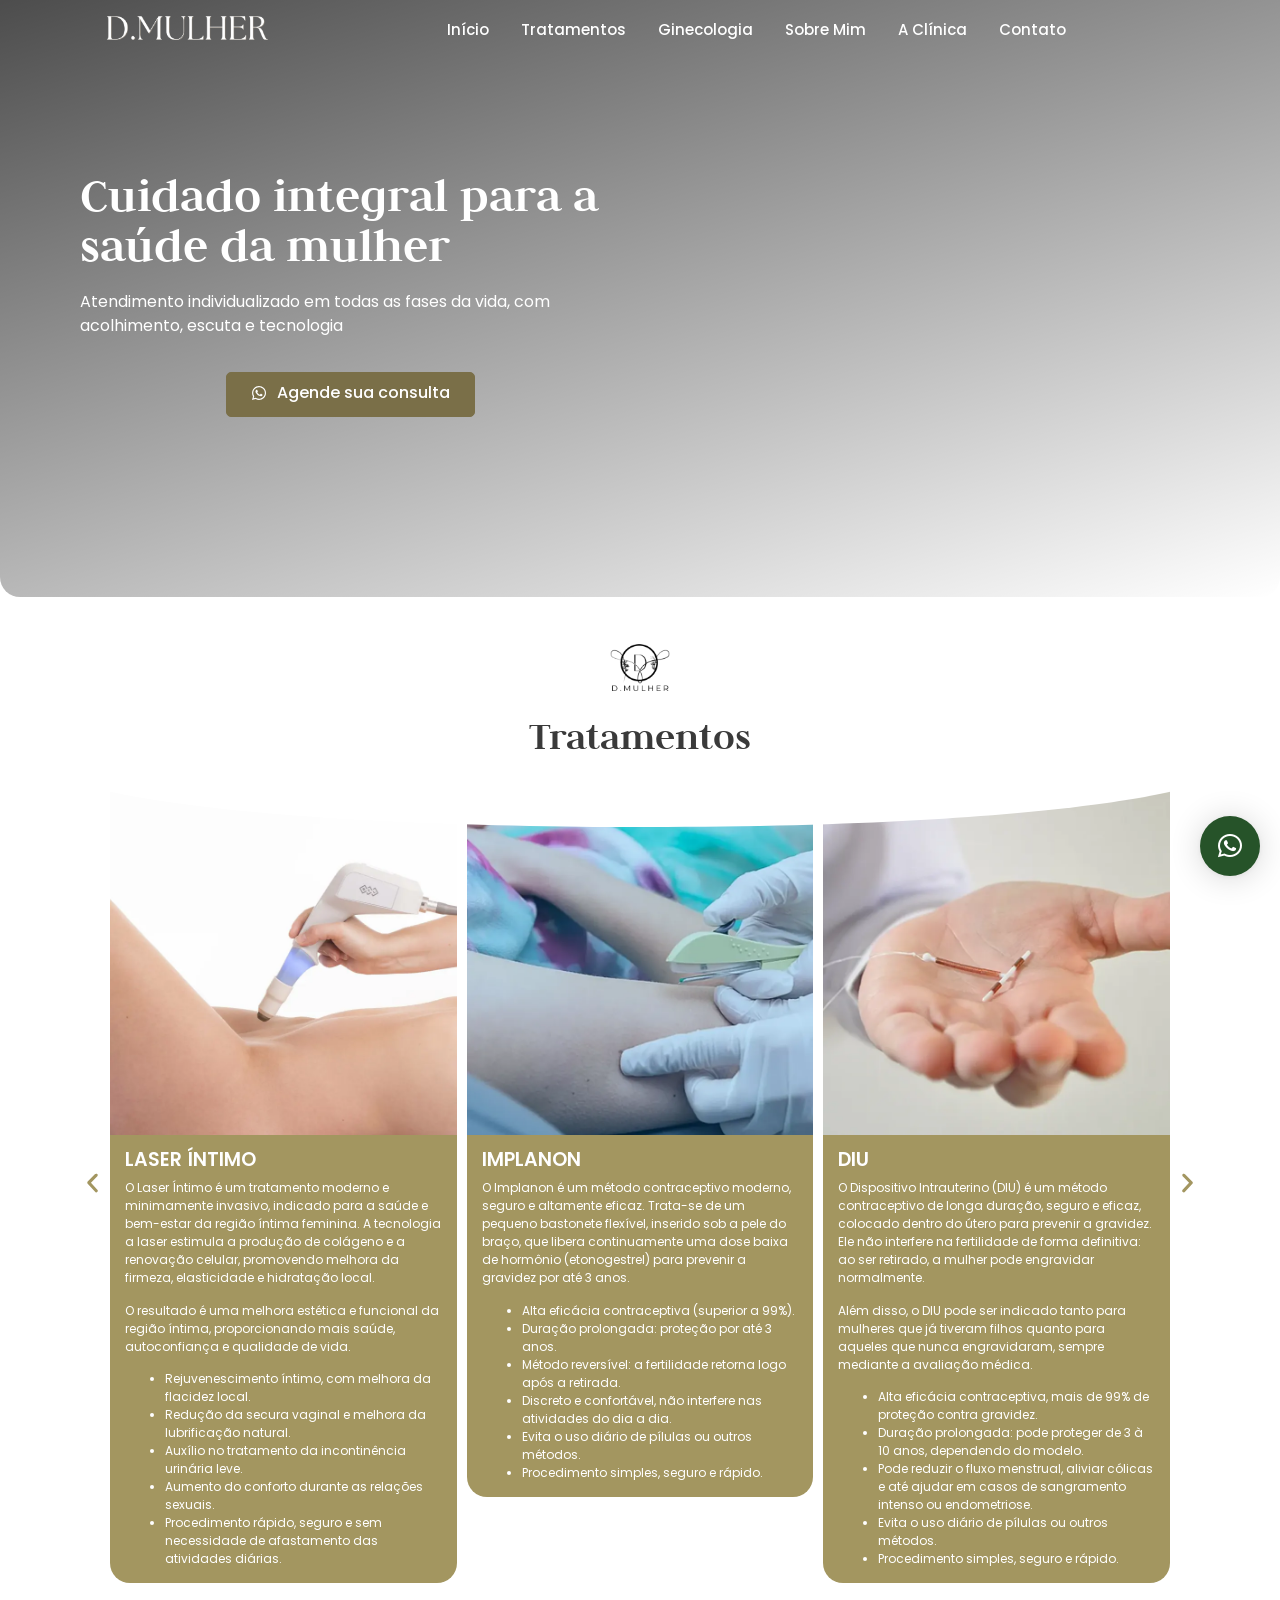
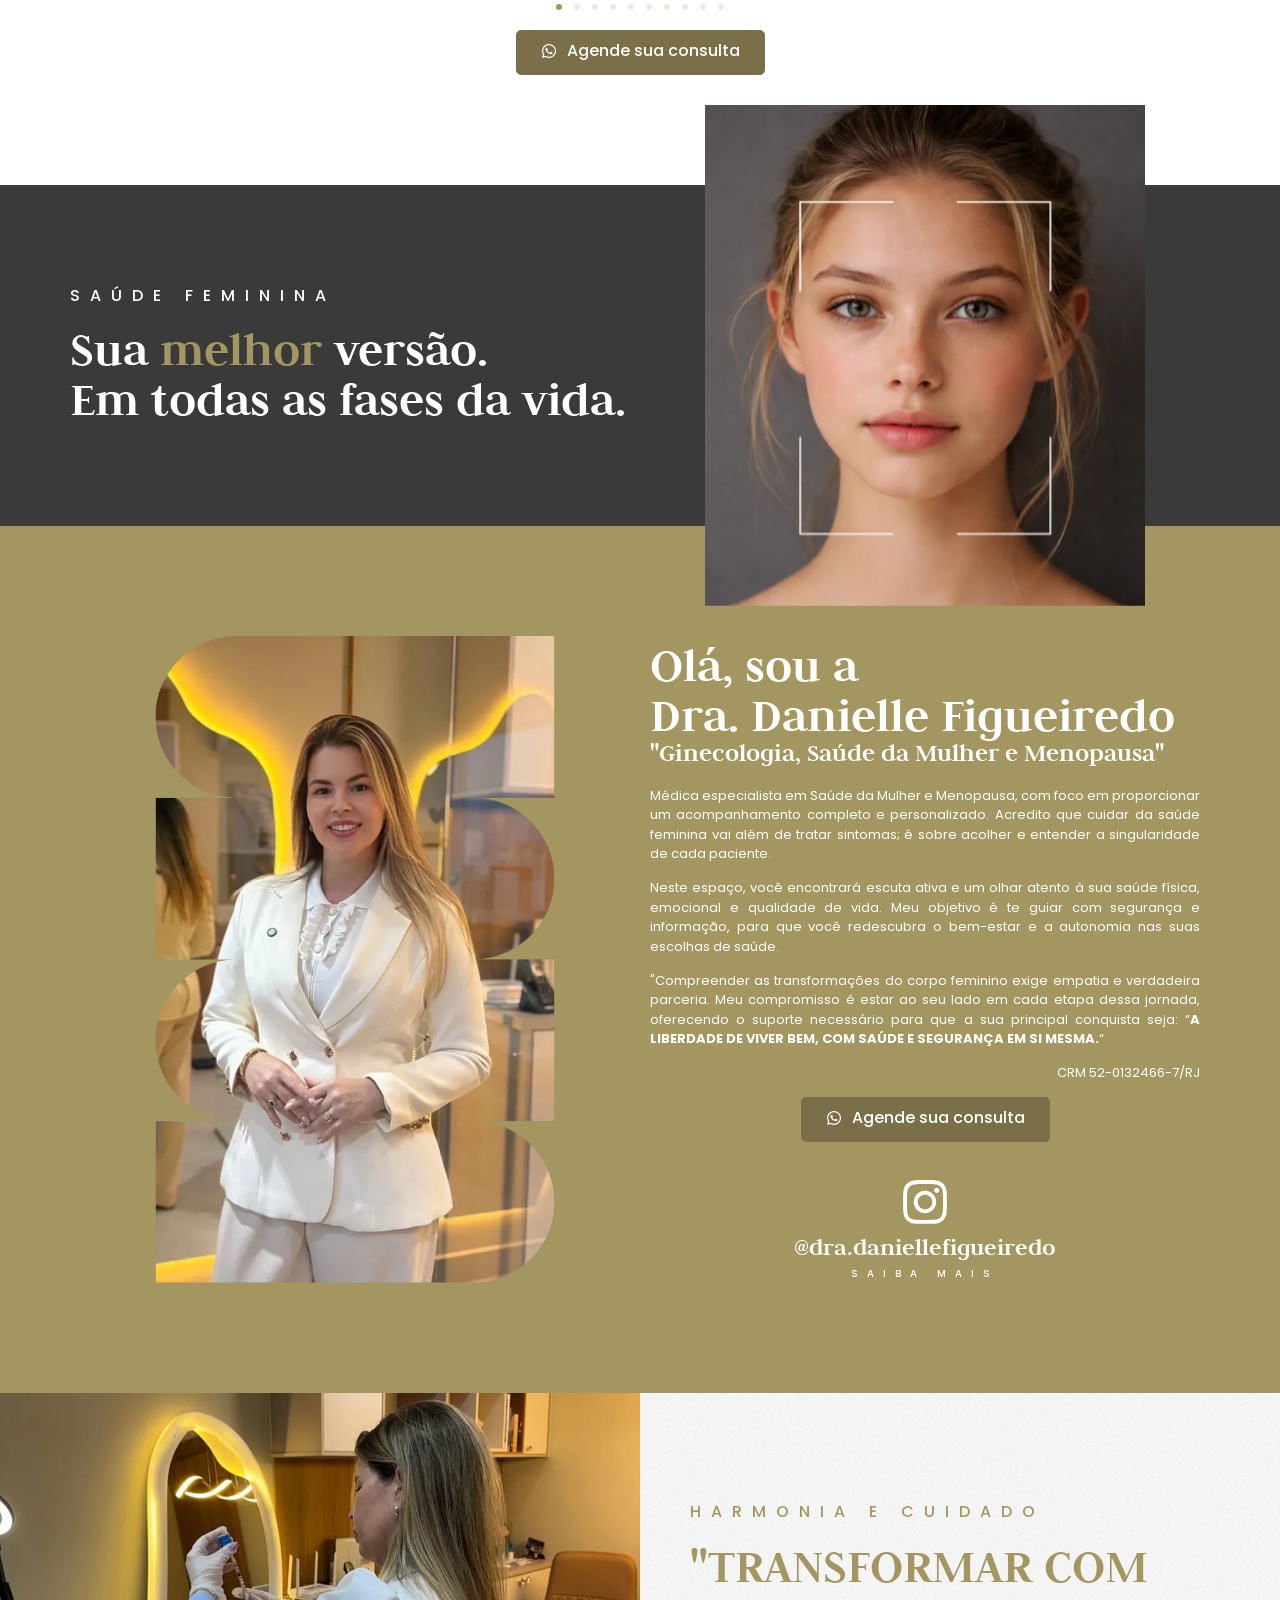
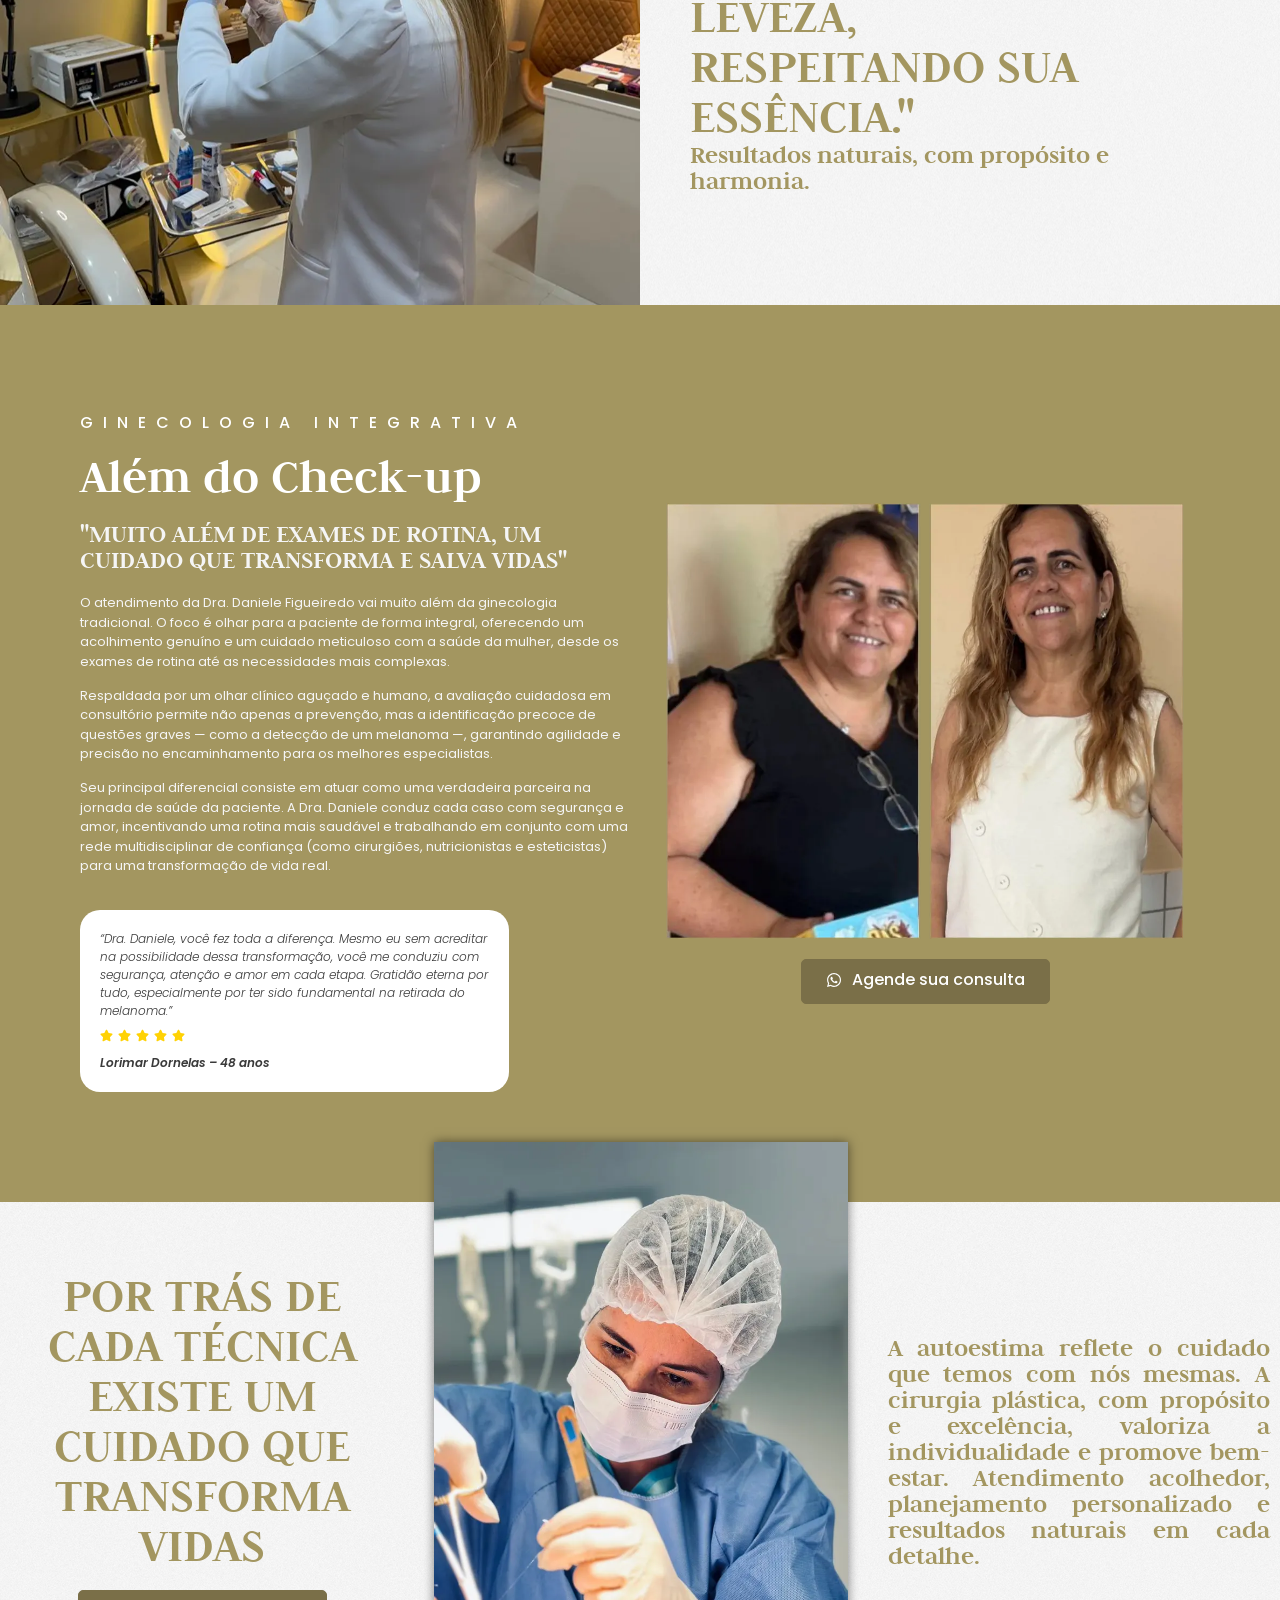
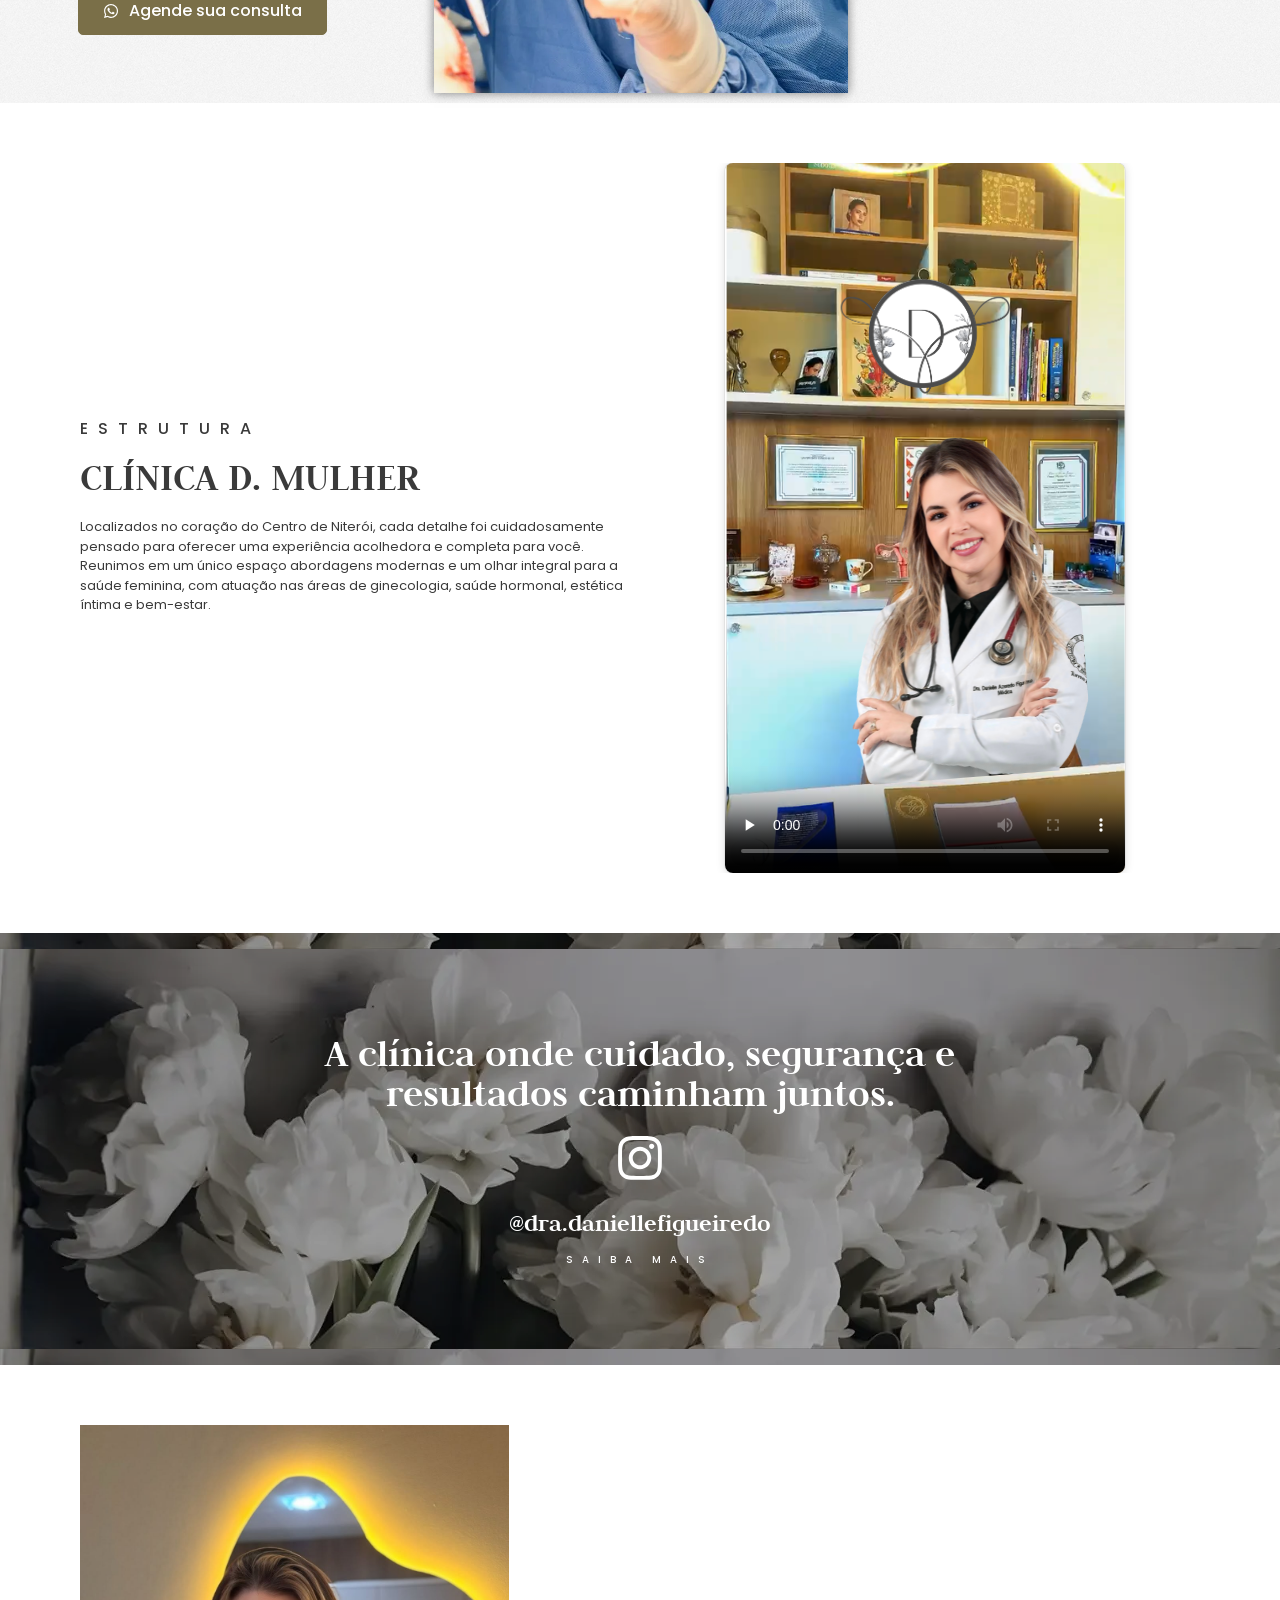
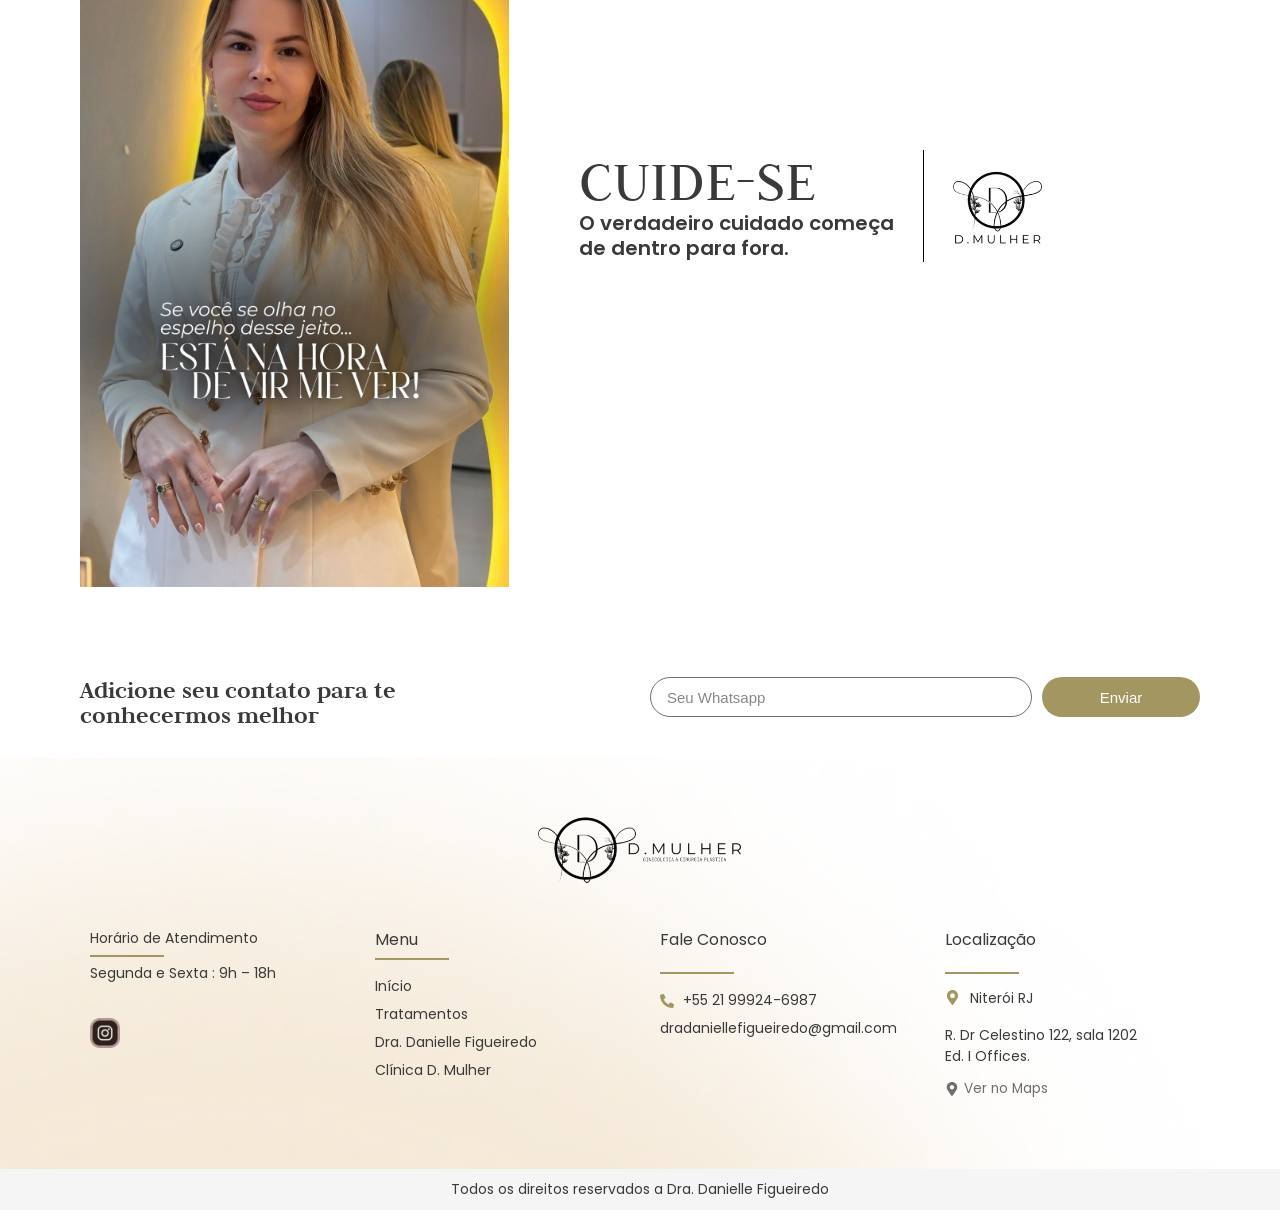
==== index.html @ ced748e1 "add: veja no maps" ====
<!DOCTYPE html>
<html lang="pt-BR">

<head>
	<meta charset="UTF-8">
	<meta name="viewport" content="width=device-width, initial-scale=1">
	<meta name="format-detection" content="telephone=no">
	<meta name="robots" content="index, follow, max-image-preview:large, max-snippet:-1, max-video-preview:-1">
	<meta name="keywords" content="cirurgia plástica, cirurgiã plástica, Danielle Figueiredo, mamoplastia, rinoplastia, lipoaspiração, abdominoplastia, prótese de silicone">

	<title>Danielle Figueiredo - Cirurgia Plástica</title>
	<link rel="icon" type="image/svg+xml" href="images/favicon.svg">
	<link rel="icon" type="image/x-icon" href="images/favicon.ico">
	<link rel="icon" type="image/png" sizes="32x32" href="images/favicon-32x32.png">
	<link rel="icon" type="image/png" sizes="16x16" href="images/favicon-16x16.png">
	<link rel="apple-touch-icon" sizes="180x180" href="images/apple-touch-icon.png">
	<meta name="description" content="Minha missão é resgatar sua auto-estima, sem alterar a sua identidade.">
	<link rel="canonical" href="#">
	<meta property="og:locale" content="pt_BR">
	<meta property="og:type" content="website">
	<meta property="og:title" content="Danielle Figueiredo - Cirurgia Plástica">
	<meta property="og:description" content="Minha missão é resgatar sua auto-estima, sem alterar a sua identidade.">
	<meta property="og:url" content="#">
	<meta property="og:site_name" content="Danielle Figueiredo">
	<meta property="article:modified_time" content="2026-01-29T13:31:41+00:00">
	<meta property="og:image" content="images/og-social-preview.jpg">
	<meta property="og:image:width" content="1024">
	<meta property="og:image:height" content="1024">
	<meta property="og:image:type" content="image/png">
	<meta name="twitter:card" content="summary_large_image">

	<style id="wp-img-auto-sizes-contain-inline-css">
		img:is([sizes=auto i], [sizes^="auto," i]) {
			contain-intrinsic-size: 3000px 1500px
		}

		/*# sourceURL=wp-img-auto-sizes-contain-inline-css */
	</style>
	<style id="wp-emoji-styles-inline-css">
		img.wp-smiley,
		img.emoji {
			display: inline !important;
			border: none !important;
			box-shadow: none !important;
			height: 1em !important;
			width: 1em !important;
			margin: 0 0.07em !important;
			vertical-align: -0.1em !important;
			background: none !important;
			padding: 0 !important;
		}

		/*# sourceURL=wp-emoji-styles-inline-css */
	</style>
	<style id="classic-theme-styles-inline-css">
		/*! This file is auto-generated */
		.wp-block-button__link {
			color: #fff;
			background-color: #32373c;
			border-radius: 9999px;
			box-shadow: none;
			text-decoration: none;
			padding: calc(.667em + 2px) calc(1.333em + 2px);
			font-size: 1.125em
		}

		.wp-block-file__button {
			background: #32373c;
			color: #fff;
			text-decoration: none
		}

		/*# sourceURL=/wp-includes/css/classic-themes.min.css */
	</style>
	<style id="global-styles-inline-css">
		:root {
			--wp--preset--aspect-ratio--square: 1;
			--wp--preset--aspect-ratio--4-3: 4/3;
			--wp--preset--aspect-ratio--3-4: 3/4;
			--wp--preset--aspect-ratio--3-2: 3/2;
			--wp--preset--aspect-ratio--2-3: 2/3;
			--wp--preset--aspect-ratio--16-9: 16/9;
			--wp--preset--aspect-ratio--9-16: 9/16;
			--wp--preset--color--black: #000000;
			--wp--preset--color--cyan-bluish-gray: #abb8c3;
			--wp--preset--color--white: #ffffff;
			--wp--preset--color--pale-pink: #f78da7;
			--wp--preset--color--vivid-red: #cf2e2e;
			--wp--preset--color--luminous-vivid-orange: #ff6900;
			--wp--preset--color--luminous-vivid-amber: #fcb900;
			--wp--preset--color--light-green-cyan: #7bdcb5;
			--wp--preset--color--vivid-green-cyan: #00d084;
			--wp--preset--color--pale-cyan-blue: #8ed1fc;
			--wp--preset--color--vivid-cyan-blue: #0693e3;
			--wp--preset--color--vivid-purple: #9b51e0;
			--wp--preset--gradient--vivid-cyan-blue-to-vivid-purple: linear-gradient(135deg, rgb(6, 147, 227) 0%, rgb(155, 81, 224) 100%);
			--wp--preset--gradient--light-green-cyan-to-vivid-green-cyan: linear-gradient(135deg, rgb(122, 220, 180) 0%, rgb(0, 208, 130) 100%);
			--wp--preset--gradient--luminous-vivid-amber-to-luminous-vivid-orange: linear-gradient(135deg, rgb(252, 185, 0) 0%, rgb(255, 105, 0) 100%);
			--wp--preset--gradient--luminous-vivid-orange-to-vivid-red: linear-gradient(135deg, rgb(255, 105, 0) 0%, rgb(207, 46, 46) 100%);
			--wp--preset--gradient--very-light-gray-to-cyan-bluish-gray: linear-gradient(135deg, rgb(238, 238, 238) 0%, rgb(169, 184, 195) 100%);
			--wp--preset--gradient--cool-to-warm-spectrum: linear-gradient(135deg, rgb(74, 234, 220) 0%, rgb(151, 120, 209) 20%, rgb(207, 42, 186) 40%, rgb(238, 44, 130) 60%, rgb(251, 105, 98) 80%, rgb(254, 248, 76) 100%);
			--wp--preset--gradient--blush-light-purple: linear-gradient(135deg, rgb(255, 206, 236) 0%, rgb(152, 150, 240) 100%);
			--wp--preset--gradient--blush-bordeaux: linear-gradient(135deg, rgb(254, 205, 165) 0%, rgb(254, 45, 45) 50%, rgb(107, 0, 62) 100%);
			--wp--preset--gradient--luminous-dusk: linear-gradient(135deg, rgb(255, 203, 112) 0%, rgb(199, 81, 192) 50%, rgb(65, 88, 208) 100%);
			--wp--preset--gradient--pale-ocean: linear-gradient(135deg, rgb(255, 245, 203) 0%, rgb(182, 227, 212) 50%, rgb(51, 167, 181) 100%);
			--wp--preset--gradient--electric-grass: linear-gradient(135deg, rgb(202, 248, 128) 0%, rgb(113, 206, 126) 100%);
			--wp--preset--gradient--midnight: linear-gradient(135deg, rgb(2, 3, 129) 0%, rgb(40, 116, 252) 100%);
			--wp--preset--font-size--small: 13px;
			--wp--preset--font-size--medium: 20px;
			--wp--preset--font-size--large: 36px;
			--wp--preset--font-size--x-large: 42px;
			--wp--preset--spacing--20: 0.44rem;
			--wp--preset--spacing--30: 0.67rem;
			--wp--preset--spacing--40: 1rem;
			--wp--preset--spacing--50: 1.5rem;
			--wp--preset--spacing--60: 2.25rem;
			--wp--preset--spacing--70: 3.38rem;
			--wp--preset--spacing--80: 5.06rem;
			--wp--preset--shadow--natural: 6px 6px 9px rgba(0, 0, 0, 0.2);
			--wp--preset--shadow--deep: 12px 12px 50px rgba(0, 0, 0, 0.4);
			--wp--preset--shadow--sharp: 6px 6px 0px rgba(0, 0, 0, 0.2);
			--wp--preset--shadow--outlined: 6px 6px 0px -3px rgb(255, 255, 255), 6px 6px rgb(0, 0, 0);
			--wp--preset--shadow--crisp: 6px 6px 0px rgb(0, 0, 0);
		}

		:where(.is-layout-flex) {
			gap: 0.5em;
		}

		:where(.is-layout-grid) {
			gap: 0.5em;
		}

		body .is-layout-flex {
			display: flex;
		}

		.is-layout-flex {
			flex-wrap: wrap;
			align-items: center;
		}

		.is-layout-flex> :is(*, div) {
			margin: 0;
		}

		body .is-layout-grid {
			display: grid;
		}

		.is-layout-grid> :is(*, div) {
			margin: 0;
		}

		:where(.wp-block-columns.is-layout-flex) {
			gap: 2em;
		}

		:where(.wp-block-columns.is-layout-grid) {
			gap: 2em;
		}

		:where(.wp-block-post-template.is-layout-flex) {
			gap: 1.25em;
		}

		:where(.wp-block-post-template.is-layout-grid) {
			gap: 1.25em;
		}

		.has-black-color {
			color: var(--wp--preset--color--black) !important;
		}

		.has-cyan-bluish-gray-color {
			color: var(--wp--preset--color--cyan-bluish-gray) !important;
		}

		.has-white-color {
			color: var(--wp--preset--color--white) !important;
		}

		.has-pale-pink-color {
			color: var(--wp--preset--color--pale-pink) !important;
		}

		.has-vivid-red-color {
			color: var(--wp--preset--color--vivid-red) !important;
		}

		.has-luminous-vivid-orange-color {
			color: var(--wp--preset--color--luminous-vivid-orange) !important;
		}

		.has-luminous-vivid-amber-color {
			color: var(--wp--preset--color--luminous-vivid-amber) !important;
		}

		.has-light-green-cyan-color {
			color: var(--wp--preset--color--light-green-cyan) !important;
		}

		.has-vivid-green-cyan-color {
			color: var(--wp--preset--color--vivid-green-cyan) !important;
		}

		.has-pale-cyan-blue-color {
			color: var(--wp--preset--color--pale-cyan-blue) !important;
		}

		.has-vivid-cyan-blue-color {
			color: var(--wp--preset--color--vivid-cyan-blue) !important;
		}

		.has-vivid-purple-color {
			color: var(--wp--preset--color--vivid-purple) !important;
		}

		.has-black-background-color {
			background-color: var(--wp--preset--color--black) !important;
		}

		.has-cyan-bluish-gray-background-color {
			background-color: var(--wp--preset--color--cyan-bluish-gray) !important;
		}

		.has-white-background-color {
			background-color: var(--wp--preset--color--white) !important;
		}

		.has-pale-pink-background-color {
			background-color: var(--wp--preset--color--pale-pink) !important;
		}

		.has-vivid-red-background-color {
			background-color: var(--wp--preset--color--vivid-red) !important;
		}

		.has-luminous-vivid-orange-background-color {
			background-color: var(--wp--preset--color--luminous-vivid-orange) !important;
		}

		.has-luminous-vivid-amber-background-color {
			background-color: var(--wp--preset--color--luminous-vivid-amber) !important;
		}

		.has-light-green-cyan-background-color {
			background-color: var(--wp--preset--color--light-green-cyan) !important;
		}

		.has-vivid-green-cyan-background-color {
			background-color: var(--wp--preset--color--vivid-green-cyan) !important;
		}

		.has-pale-cyan-blue-background-color {
			background-color: var(--wp--preset--color--pale-cyan-blue) !important;
		}

		.has-vivid-cyan-blue-background-color {
			background-color: var(--wp--preset--color--vivid-cyan-blue) !important;
		}

		.has-vivid-purple-background-color {
			background-color: var(--wp--preset--color--vivid-purple) !important;
		}

		.has-black-border-color {
			border-color: var(--wp--preset--color--black) !important;
		}

		.has-cyan-bluish-gray-border-color {
			border-color: var(--wp--preset--color--cyan-bluish-gray) !important;
		}

		.has-white-border-color {
			border-color: var(--wp--preset--color--white) !important;
		}

		.has-pale-pink-border-color {
			border-color: var(--wp--preset--color--pale-pink) !important;
		}

		.has-vivid-red-border-color {
			border-color: var(--wp--preset--color--vivid-red) !important;
		}

		.has-luminous-vivid-orange-border-color {
			border-color: var(--wp--preset--color--luminous-vivid-orange) !important;
		}

		.has-luminous-vivid-amber-border-color {
			border-color: var(--wp--preset--color--luminous-vivid-amber) !important;
		}

		.has-light-green-cyan-border-color {
			border-color: var(--wp--preset--color--light-green-cyan) !important;
		}

		.has-vivid-green-cyan-border-color {
			border-color: var(--wp--preset--color--vivid-green-cyan) !important;
		}

		.has-pale-cyan-blue-border-color {
			border-color: var(--wp--preset--color--pale-cyan-blue) !important;
		}

		.has-vivid-cyan-blue-border-color {
			border-color: var(--wp--preset--color--vivid-cyan-blue) !important;
		}

		.has-vivid-purple-border-color {
			border-color: var(--wp--preset--color--vivid-purple) !important;
		}

		.has-vivid-cyan-blue-to-vivid-purple-gradient-background {
			background: var(--wp--preset--gradient--vivid-cyan-blue-to-vivid-purple) !important;
		}

		.has-light-green-cyan-to-vivid-green-cyan-gradient-background {
			background: var(--wp--preset--gradient--light-green-cyan-to-vivid-green-cyan) !important;
		}

		.has-luminous-vivid-amber-to-luminous-vivid-orange-gradient-background {
			background: var(--wp--preset--gradient--luminous-vivid-amber-to-luminous-vivid-orange) !important;
		}

		.has-luminous-vivid-orange-to-vivid-red-gradient-background {
			background: var(--wp--preset--gradient--luminous-vivid-orange-to-vivid-red) !important;
		}

		.has-very-light-gray-to-cyan-bluish-gray-gradient-background {
			background: var(--wp--preset--gradient--very-light-gray-to-cyan-bluish-gray) !important;
		}

		.has-cool-to-warm-spectrum-gradient-background {
			background: var(--wp--preset--gradient--cool-to-warm-spectrum) !important;
		}

		.has-blush-light-purple-gradient-background {
			background: var(--wp--preset--gradient--blush-light-purple) !important;
		}

		.has-blush-bordeaux-gradient-background {
			background: var(--wp--preset--gradient--blush-bordeaux) !important;
		}

		.has-luminous-dusk-gradient-background {
			background: var(--wp--preset--gradient--luminous-dusk) !important;
		}

		.has-pale-ocean-gradient-background {
			background: var(--wp--preset--gradient--pale-ocean) !important;
		}

		.has-electric-grass-gradient-background {
			background: var(--wp--preset--gradient--electric-grass) !important;
		}

		.has-midnight-gradient-background {
			background: var(--wp--preset--gradient--midnight) !important;
		}

		.has-small-font-size {
			font-size: var(--wp--preset--font-size--small) !important;
		}

		.has-medium-font-size {
			font-size: var(--wp--preset--font-size--medium) !important;
		}

		.has-large-font-size {
			font-size: var(--wp--preset--font-size--large) !important;
		}

		.has-x-large-font-size {
			font-size: var(--wp--preset--font-size--x-large) !important;
		}

		/*# sourceURL=global-styles-inline-css */
	</style>

	<link rel="stylesheet" id="hello-elementor-css" href="css/style.min.css" media="all">
	<link rel="stylesheet" id="hello-elementor-theme-style-css" href="css/theme.min.css" media="all">
	<link rel="stylesheet" id="elementor-frontend-css" href="css/frontend-lite.min_1.css" media="all">
	<link rel="stylesheet" id="elementor-post-7-css" href="css/post-7.css" media="all">
	<link rel="stylesheet" id="swiper-css" href="css/swiper.min.css" media="print" onload="this.media='all'">
	<link rel="stylesheet" id="elementor-pro-css" href="css/frontend-lite.min.css" media="all">
	<link rel="stylesheet" id="elementor-global-css" href="css/global.css" media="all">
	<link rel="stylesheet" id="elementor-post-8-css" href="css/post-8.css" media="all">
	<link rel="stylesheet" id="qlwapp-css" href="css/style.css" media="print" onload="this.media='all'">
	<link rel="preconnect" href="https://fonts.googleapis.com">
	<link rel="preconnect" href="https://fonts.gstatic.com" crossorigin>
	<link rel="preload" as="image" href="images/bg-hero-mobile.webp" media="(max-width: 767px)">
	<link rel="preload" as="image" href="images/bg-hero.webp" media="(min-width: 768px)">
	<link rel="stylesheet" id="google-fonts-1-css"
		href="https://fonts.googleapis.com/css2?family=Poppins:wght@300;400;500;600&family=Judson:wght@400;700&display=swap"
		media="all">
	<script src="js/jquery.min.js" id="jquery-core-js" defer></script>
	<script src="js/jquery-migrate.min.js" id="jquery-migrate-js" defer></script>

	<!-- Google Tag Manager -->
	<script>(function (w, d, s, l, i) {
			w[l] = w[l] || []; w[l].push({
				'gtm.start':
					new Date().getTime(), event: 'gtm.js'
			}); var f = d.getElementsByTagName(s)[0],
				j = d.createElement(s), dl = l != 'dataLayer' ? '&l=' + l : ''; j.async = true; j.src =
					'https://www.googletagmanager.com/gtm.js?id=' + i + dl; f.parentNode.insertBefore(j, f);
		})(window, document, 'script', 'dataLayer', 'GTM-KVGN7652');</script>
	<!-- End Google Tag Manager -->
	<style>
		:root {
			--qlwapp-scheme-font-family: inherit;
			--qlwapp-scheme-font-size: 18px;
			--qlwapp-scheme-icon-size: 60px;
			--qlwapp-scheme-icon-font-size: 24px;
			--qlwapp-button-animation-name: none;
		}
	</style>
	<meta name="viewport" content="width=device-width, initial-scale=1.0, viewport-fit=cover">
	<style id="wp-block-list-inline-css">
		ol,
		ul {
			box-sizing: border-box
		}

		:root :where(.wp-block-list.has-background) {
			padding: 1.25em 2.375em
		}

		/*# sourceURL=#wp-includes/blocks/list/style.min.css */
	</style>
	<style id="wp-block-paragraph-inline-css">
		.is-small-text {
			font-size: .875em
		}

		.is-regular-text {
			font-size: 1em
		}

		.is-large-text {
			font-size: 2.25em
		}

		.is-larger-text {
			font-size: 3em
		}

		.has-drop-cap:not(:focus):first-letter {
			float: left;
			font-size: 8.4em;
			font-style: normal;
			font-weight: 100;
			line-height: .68;
			margin: .05em .1em 0 0;
			text-transform: uppercase
		}

		body.rtl .has-drop-cap:not(:focus):first-letter {
			float: none;
			margin-left: .1em
		}

		p.has-drop-cap.has-background {
			overflow: hidden
		}

		:root :where(p.has-background) {
			padding: 1.25em 2.375em
		}

		:where(p.has-text-color:not(.has-link-color)) a {
			color: inherit
		}

		p.has-text-align-left[style*="writing-mode:vertical-lr"],
		p.has-text-align-right[style*="writing-mode:vertical-rl"] {
			rotate: 180deg
		}

		/*# sourceURL=#wp-includes/blocks/paragraph/style.min.css */
	</style>
	<link rel="stylesheet" id="elementor-post-166-css"
		href="#wp-content/uploads/elementor/css/post-166.css?ver=1721849632" media="all">
	<link rel="stylesheet" id="e-animations-css" href="css/animations.min.css" media="print" onload="this.media='all'">
	<link rel="stylesheet" id="carousel-fix-css" href="css/carousel-fix.css" media="print" onload="this.media='all'">

	<script src="js/wp-emoji-release.min.js" defer=""></script>
	<script async src="//www.instagram.com/embed.js"></script>

	<!-- Schema Markup - Dados estruturados para Google -->
	<script type="application/ld+json">
	{
		"@context": "https://schema.org",
		"@type": "MedicalBusiness",
		"name": "Danielle Figueiredo - Cirurgia Plástica",
		"description": "Minha missão é resgatar sua auto-estima, sem alterar a sua identidade.",
		"url": "#",
		"image": "images/og-social-preview.jpg",
		"medicalSpecialty": "PlasticSurgery",
		"@id": "#website",
		"priceRange": "$$$",
		"address": {
			"@type": "PostalAddress",
			"addressLocality": "Niterói",
			"addressRegion": "RJ",
			"addressCountry": "BR"
		},
		"sameAs": ["https://instagram.com/dra.danielle"]
	}
	</script>
</head>

<body
	class="home wp-singular page-template page-template-elementor_canvas page page-id-8 wp-theme-hello-elementor elementor-default elementor-template-canvas elementor-kit-7 elementor-page elementor-page-8">
	<div data-elementor-type="wp-page" data-elementor-id="8" class="elementor elementor-8"
		data-elementor-post-type="page">
		<div class="elementor-element elementor-element-73fbcff e-flex e-con-boxed e-con e-parent" data-id="73fbcff"
			data-element_type="container" id="inicio" data-settings="{" background_background":"classic"}"=""
			data-core-v316-plus="true">
			<div class="e-con-inner">
				<div class="elementor-element elementor-element-6ef4e10 e-flex e-con-boxed e-con e-child"
					data-id="6ef4e10" data-element_type="container">
					<div class="e-con-inner">
						<div class="elementor-element elementor-element-45482db elementor-widget__width-initial elementor-widget elementor-widget-image"
							data-id="45482db" data-element_type="widget" data-widget_type="image.default">
							<div class="elementor-widget-container">
								<style>
									/*! elementor - v3.20.0 - 13-03-2024 */
									.elementor-widget-image {
										text-align: center
									}

									.elementor-widget-image a {
										display: inline-block
									}

									.elementor-widget-image a img[src$=".svg"] {
										width: 48px
									}

									.elementor-widget-image img {
										vertical-align: middle;
										display: inline-block
									}
								</style> <a href="#">
									<img fetchpriority="high" decoding="async" width="800" height="149"
										src="images/logo-dra-danielle-branco-1024x191.png"
										class="attachment-large size-large wp-image-230" alt=""
										srcset="images/logo-dra-danielle-branco-1024x191.png 1024w, images/logo-dra-danielle-branco-300x56.png 300w, images/logo-dra-danielle-branco-768x143.png 768w, images/logo-dra-danielle-branco.png 1290w"
										sizes="(max-width: 800px) 100vw, 800px"> </a>
							</div>
						</div>
						<div class="elementor-element elementor-element-d5a4f9c e-full_width e-n-menu-layout-horizontal e-n-menu-tablet elementor-widget elementor-widget-n-menu"
							data-id="d5a4f9c" data-element_type="widget" data-settings="{"
							menu_items":[{"item_title":"in\u00edcio","_id":"dc3a9a8","__dynamic__":{"item_link":"[elementor-tag=""
							id="\" f7c1d3d\""="" name="\" site-url\""="" settings="\"
							%7b%7d\"]"},"item_link":{"url":"https:\="" \=""
							#","is_external":"","nofollow":"","custom_attributes":""},"item_dropdown_content":"no","item_icon":{"value":"","library":""},"item_icon_active":null,"element_id":""},{"item_title":"tratamentos","_id":"5ae1f18","item_link":{"url":"#tratamentos","is_external":"","nofollow":"","custom_attributes":""},"item_dropdown_content":"no","item_icon":{"value":"","library":""},"item_icon_active":null,"element_id":""},{"item_title":"facelift","item_link":{"url":"#face","is_external":"","nofollow":"","custom_attributes":""},"_id":"c38cedf","item_dropdown_content":"no","item_icon":{"value":"","library":""},"item_icon_active":null,"element_id":""},{"item_title":"sobre"=""
							mim","_id":"ced2b4f","item_link":{"url":"#sobre","is_external":"","nofollow":"","custom_attributes":""},"item_dropdown_content":"no","item_icon":{"value":"","library":""},"item_icon_active":null,"element_id":""},{"item_title":"a=""
							cl\u00ednica","item_link":{"url":"#clinica","is_external":"","nofollow":"","custom_attributes":""},"_id":"d957275","item_dropdown_content":"no","item_icon":{"value":"","library":""},"item_icon_active":null,"element_id":""},{"item_title":"contato","_id":"db4e7d6","item_link":{"url":"#contato","is_external":"","nofollow":"","custom_attributes":""},"item_dropdown_content":"no","item_icon":{"value":"","library":""},"item_icon_active":null,"element_id":""}],"item_position_horizontal":"center","item_position_horizontal_mobile":"center","content_width":"full_width","item_layout":"horizontal","open_on":"hover","open_animation":"none","horizontal_scroll":"disable","breakpoint_selector":"tablet","menu_item_title_distance_from_content":{"unit":"px","size":0,"sizes":[]},"menu_item_title_distance_from_content_tablet":{"unit":"px","size":"","sizes":[]},"menu_item_title_distance_from_content_mobile":{"unit":"px","size":"","sizes":[]}}"=""
							data-widget_type="mega-menu.default">
							<div class="elementor-widget-container">
								<link rel="stylesheet" href="css/widget-mega-menu.min.css">
								<nav class="e-n-menu" data-widget-number="224"
									aria-label="Menu | Open (Enter or Space) | Return (Escape) | Other Menu Items (Arrow, Home & End Keys)">
									<button class="e-n-menu-toggle" id="menu-toggle-224" aria-haspopup="true"
										aria-expanded="false" aria-controls="menubar-224"
										aria-label="Menu Toggle | Open (Enter or Space) | Return (Escape)">
										<span class="hamburger-icon">
											<span class="bar bar1"></span>
											<span class="bar bar2"></span>
											<span class="bar bar3"></span>
										</span>
									</button>
									<div class="e-n-menu-wrapper" id="menubar-224" aria-labelledby="menu-toggle-224">
										<ul class="e-n-menu-heading" role="menubar">
											<li id="e-n-menu-title-2241" class="e-n-menu-title e-current"
												role="presentation" style="--n-menu-title-order: 1;">
												<div class="e-n-menu-title-container" aria-current="page">
													<a class="e-n-menu-title-text e-link e-focus" tabindex="0"
														role="menuitem" href="#"> Início </a>
												</div>
											</li>
											<li id="e-n-menu-title-2242" class="e-n-menu-title e-anchor"
												role="presentation" style="--n-menu-title-order: 2;">
												<div class="e-n-menu-title-container" aria-current="page">
													<a class="e-n-menu-title-text e-link e-focus" tabindex="-1"
														role="menuitem" href="#tratamentos"> Tratamentos </a>
												</div>
											</li>
											<li id="e-n-menu-title-2243" class="e-n-menu-title e-anchor"
												role="presentation" style="--n-menu-title-order: 3;">
												<div class="e-n-menu-title-container" aria-current="page">
													<a class="e-n-menu-title-text e-link e-focus" tabindex="-1"
														role="menuitem" href="#face"> Ginecologia </a>
												</div>
											</li>
											<li id="e-n-menu-title-2244" class="e-n-menu-title e-anchor"
												role="presentation" style="--n-menu-title-order: 4;">
												<div class="e-n-menu-title-container" aria-current="page">
													<a class="e-n-menu-title-text e-link e-focus" tabindex="-1"
														role="menuitem" href="#sobre"> Sobre Mim </a>
												</div>
											</li>
											<li id="e-n-menu-title-2245" class="e-n-menu-title e-anchor"
												role="presentation" style="--n-menu-title-order: 5;">
												<div class="e-n-menu-title-container" aria-current="page">
													<a class="e-n-menu-title-text e-link e-focus" tabindex="-1"
														role="menuitem" href="#clinica"> A Clínica </a>
												</div>
											</li>
											<li id="e-n-menu-title-2246" class="e-n-menu-title e-anchor"
												role="presentation" style="--n-menu-title-order: 6;">
												<div class="e-n-menu-title-container" aria-current="page">
													<a class="e-n-menu-title-text e-link e-focus" tabindex="-1"
														role="menuitem" href="#contato"> Contato </a>
												</div>
											</li>
										</ul>
										<div class="e-n-menu-content">
										</div>
									</div>
								</nav>
							</div>
						</div>
					</div>
				</div>
				<div class="elementor-element elementor-element-d1f8cb5 e-flex e-con-boxed e-con e-child"
					data-id="d1f8cb5" data-element_type="container">
					<div class="e-con-inner">
						<div class="elementor-element elementor-element-5af4d38 e-flex e-con-boxed elementor-invisible e-con e-child"
							data-id="5af4d38" data-element_type="container" data-settings="{"
							animation":"fadeinleft","animation_mobile":"fadeinleft"}"="">
							<div class="e-con-inner">
								<div class="elementor-element elementor-element-61907c6 elementor-widget elementor-widget-heading"
									data-id="61907c6" data-element_type="widget" data-widget_type="heading.default">
									<div class="elementor-widget-container">
										<style>
											/*! elementor - v3.20.0 - 13-03-2024 */
											.elementor-heading-title {
												padding: 0;
												margin: 0;
												line-height: 1
											}

											.elementor-widget-heading .elementor-heading-title[class*=elementor-size-]>a {
												color: inherit;
												font-size: inherit;
												line-height: inherit
											}

											.elementor-widget-heading .elementor-heading-title.elementor-size-small {
												font-size: 15px
											}

											.elementor-widget-heading .elementor-heading-title.elementor-size-medium {
												font-size: 19px
											}

											.elementor-widget-heading .elementor-heading-title.elementor-size-large {
												font-size: 29px
											}

											.elementor-widget-heading .elementor-heading-title.elementor-size-xl {
												font-size: 39px
											}

											.elementor-widget-heading .elementor-heading-title.elementor-size-xxl {
												font-size: 59px
											}
										</style>
										<h1 class="elementor-heading-title elementor-size-default">Cuidado integral para
											a saúde da mulher</h1>
									</div>
								</div>
								<div class="elementor-element elementor-element-337ea43 elementor-widget elementor-widget-text-editor"
									data-id="337ea43" data-element_type="widget" data-widget_type="text-editor.default">
									<div class="elementor-widget-container">
										<style>
											/*! elementor - v3.20.0 - 13-03-2024 */
											.elementor-widget-text-editor.elementor-drop-cap-view-stacked .elementor-drop-cap {
												background-color: #69727d;
												color: #fff
											}

											.elementor-widget-text-editor.elementor-drop-cap-view-framed .elementor-drop-cap {
												color: #69727d;
												border: 3px solid;
												background-color: transparent
											}

											.elementor-widget-text-editor:not(.elementor-drop-cap-view-default) .elementor-drop-cap {
												margin-top: 8px
											}

											.elementor-widget-text-editor:not(.elementor-drop-cap-view-default) .elementor-drop-cap-letter {
												width: 1em;
												height: 1em
											}

											.elementor-widget-text-editor .elementor-drop-cap {
												float: left;
												text-align: center;
												line-height: 1;
												font-size: 50px
											}

											.elementor-widget-text-editor .elementor-drop-cap-letter {
												display: inline-block
											}
										</style>
										<p>Atendimento individualizado em todas as fases da vida, com acolhimento,
											escuta e tecnologia</p>
									</div>
								</div>
								<div class="elementor-element elementor-element-50a2fbf elementor-align-center elementor-widget elementor-widget-button"
									data-id="50a2fbf" data-element_type="widget" data-widget_type="button.default">
									<div class="elementor-widget-container">
										<div class="elementor-button-wrapper">
											<a class="elementor-button elementor-button-link elementor-size-sm"
												href="https://wa.me/5521964028208?text=Vim%20pelo%20site%20e%20tenho%20interesse%20em%20saber%20mais">
												<span class="elementor-button-content-wrapper">
													<span class="elementor-button-icon elementor-align-icon-left">
														<svg aria-hidden="true" class="e-font-icon-svg e-fab-whatsapp"
															viewBox="0 0 448 512" xmlns="http://www.w3.org/2000/svg">
															<path
																d="M380.9 97.1C339 55.1 283.2 32 223.9 32c-122.4 0-222 99.6-222 222 0 39.1 10.2 77.3 29.6 111L0 480l117.7-30.9c32.4 17.7 68.9 27 106.1 27h.1c122.3 0 224.1-99.6 224.1-222 0-59.3-25.2-115-67.1-157zm-157 341.6c-33.2 0-65.7-8.9-94-25.7l-6.7-4-69.8 18.3L72 359.2l-4.4-7c-18.5-29.4-28.2-63.3-28.2-98.2 0-101.7 82.8-184.5 184.6-184.5 49.3 0 95.6 19.2 130.4 54.1 34.8 34.9 56.2 81.2 56.1 130.5 0 101.8-84.9 184.6-186.6 184.6zm101.2-138.2c-5.5-2.8-32.8-16.2-37.9-18-5.1-1.9-8.8-2.8-12.5 2.8-3.7 5.6-14.3 18-17.6 21.8-3.2 3.7-6.5 4.2-12 1.4-32.6-16.3-54-29.1-75.5-66-5.7-9.8 5.7-9.1 16.3-30.3 1.8-3.7.9-6.9-.5-9.7-1.4-2.8-12.5-30.1-17.1-41.2-4.5-10.8-9.1-9.3-12.5-9.5-3.2-.2-6.9-.2-10.6-.2-3.7 0-9.7 1.4-14.8 6.9-5.1 5.6-19.4 19-19.4 46.3 0 27.3 19.9 53.7 22.6 57.4 2.8 3.7 39.1 59.7 94.8 83.8 35.2 15.2 49 16.5 66.6 13.9 10.7-1.6 32.8-13.4 37.4-26.4 4.6-13 4.6-24.1 3.2-26.4-1.3-2.5-5-3.9-10.5-6.6z">
															</path>
														</svg> </span>
													<span class="elementor-button-text"> Agende sua consulta</span>
												</span>
											</a>
										</div>
									</div>
								</div>
							</div>
						</div>
						<div class="elementor-element elementor-element-6567cbb e-flex e-con-boxed e-con e-child"
							data-id="6567cbb" data-element_type="container" data-settings="{"
							animation_mobile":"fadeinup"}"="">
							<div class="e-con-inner">
								<div class="elementor-element elementor-element-dceba91 elementor-hidden-desktop elementor-widget elementor-widget-image"
									data-id="dceba91" data-element_type="widget" data-settings="{"
									_animation_mobile":"fadeinup"}"="" data-widget_type="image.default">
									<div class="elementor-widget-container">
										<img decoding="async" fetchpriority="high" width="765" height="1024"
											src="images/dra-danielle-retrato-765x1024.webp"
											class="attachment-large size-large wp-image-84" alt=""
											srcset="images/dra-danielle-retrato-765x1024.webp 765w, images/dra-danielle-retrato-224x300.webp 224w, images/dra-danielle-retrato-768x1028.webp 768w, images/dra-danielle-retrato-1148x1536.webp 1148w, images/dra-danielle-retrato-1530x2048.webp 1530w, images/dra-danielle-retrato-scaled.webp 1913w"
											sizes="(max-width: 765px) 100vw, 765px">
									</div>
								</div>
							</div>
						</div>
					</div>
				</div>
			</div>
		</div>
		<div class="elementor-element elementor-element-4d03212 e-flex e-con-boxed e-con e-parent" data-id="4d03212"
			data-element_type="container" id="tratamentos" data-core-v316-plus="true">
			<div class="e-con-inner">
				<div class="elementor-element elementor-element-acd751a elementor-invisible elementor-widget elementor-widget-image"
					data-id="acd751a" data-element_type="widget" data-settings="{"
					_animation":"fadeindown","_animation_mobile":"fadeindown"}"="" data-widget_type="image.default">
					<div class="elementor-widget-container">
						<img decoding="async" width="170" height="168" src="images/decoracao-ponto.webp"
							class="attachment-large size-large wp-image-35" alt="">
					</div>
				</div>
				<div class="elementor-element elementor-element-366aec9 elementor-invisible elementor-widget elementor-widget-heading"
					data-id="366aec9" data-element_type="widget" data-settings="{"
					_animation":"fadeindown","_animation_mobile":"fadeindown"}"="" data-widget_type="heading.default">
					<div class="elementor-widget-container">
						<h2 class="elementor-heading-title elementor-size-default">Tratamentos</h2>
					</div>
				</div>
				<div class="elementor-element elementor-element-7104765 e-flex e-con-boxed elementor-invisible e-con e-child"
					data-id="7104765" data-element_type="container" data-settings="{"
					shape_divider_top":"curve","animation":"fadeinup"}"="">
					<div class="e-con-inner">
						<div class="elementor-shape elementor-shape-top" data-negative="false">
							<svg xmlns="http://www.w3.org/2000/svg" viewBox="0 0 1000 100" preserveAspectRatio="none">
								<path class="elementor-shape-fill"
									d="M1000,4.3V0H0v4.3C0.9,23.1,126.7,99.2,500,100S1000,22.7,1000,4.3z"></path>
							</svg>
						</div>
						<div class="elementor-element elementor-element-13ad2d9 elementor-arrows-position-outside elementor-pagination-type-bullets elementor-pagination-position-outside elementor-widget elementor-widget-loop-carousel"
							data-id="13ad2d9" data-element_type="widget" data-settings="{"
							template_id":166,"_skin":"post","slides_to_show":"3","slides_to_show_tablet":"2","slides_to_show_mobile":"1","slides_to_scroll":"1","edit_handle_selector":".elementor-widget-container","autoplay":"yes","autoplay_speed":5000,"pause_on_hover":"yes","pause_on_interaction":"yes","infinite":"yes","speed":500,"offset_sides":"none","arrows":"yes","pagination":"bullets","image_spacing_custom":{"unit":"px","size":10,"sizes":[]},"image_spacing_custom_tablet":{"unit":"px","size":"","sizes":[]},"image_spacing_custom_mobile":{"unit":"px","size":"","sizes":[]}}"=""
							data-widget_type="loop-carousel.post">
							<div class="elementor-widget-container">
								<link rel="stylesheet" href="css/widget-loop-builder.min.css">
								<div class="swiper elementor-loop-container elementor-grid" dir="ltr">
									<div class="swiper-wrapper" aria-live="off">
										<style id="loop-166">
											.elementor-166 .elementor-element.elementor-element-a254893 {
												--display: flex;
												--flex-direction: column;
												--container-widget-width: 100%;
												--container-widget-height: initial;
												--container-widget-flex-grow: 0;
												--container-widget-align-self: initial;
												--gap: 0px 0px;
												--background-transition: 0.3s;
												--margin-block-start: 0px;
												--margin-block-end: 0px;
												--margin-inline-start: 0px;
												--margin-inline-end: 0px;
												--padding-block-start: 0px;
												--padding-block-end: 0px;
												--padding-inline-start: 0px;
												--padding-inline-end: 0px;
											}

											.elementor-166 .elementor-element.elementor-element-1e83fec img {
												width: 100%;
												height: 349px;
												object-fit: cover;
												object-position: center center;
											}

											.elementor-166 .elementor-element.elementor-element-c9e9f59 {
												--display: flex;
												--gap: 10px 10px;
												--background-transition: 0.3s;
												--border-radius: 0px 0px 20px 20px;
												--padding-block-start: 15px;
												--padding-block-end: 15px;
												--padding-inline-start: 15px;
												--padding-inline-end: 15px;
											}

											.elementor-166 .elementor-element.elementor-element-c9e9f59:not(.elementor-motion-effects-element-type-background),
											.elementor-166 .elementor-element.elementor-element-c9e9f59>.elementor-motion-effects-container>.elementor-motion-effects-layer {
												background-color: var(--e-global-color-primary);
											}

											.elementor-166 .elementor-element.elementor-element-c9e9f59,
											.elementor-166 .elementor-element.elementor-element-c9e9f59::before {
												--border-transition: 0.3s;
											}

											.elementor-166 .elementor-element.elementor-element-835e68f .elementor-heading-title {
												color: var(--e-global-color-accent);
												font-family: "Poppins", Sans-serif;
												font-size: 19px;
												font-weight: 600;
											}

											.elementor-166 .elementor-element.elementor-element-1d14a0a {
												color: var(--e-global-color-accent);
												font-family: "Poppins", Sans-serif;
												font-size: 12px;
												font-weight: 400;
											}
										</style>
										<div data-elementor-type="loop-item" data-elementor-id="166"
											class="elementor elementor-166 swiper-slide e-loop-item e-loop-item-238 post-238 tratamento type-tratamento status-publish has-post-thumbnail hentry"
											data-elementor-post-type="elementor_library" role="group"
											aria-roledescription="slide" data-custom-edit-handle="1">
											<div class="elementor-section-wrap">
												<div class="elementor-element elementor-element-a254893 e-flex e-con-boxed e-con e-parent"
													data-id="a254893" data-element_type="container"
													data-core-v316-plus="true">
													<div class="e-con-inner">
														<div class="elementor-element elementor-element-1e83fec elementor-widget elementor-widget-theme-post-featured-image elementor-widget-image"
															data-id="1e83fec" data-element_type="widget"
															data-widget_type="theme-post-featured-image.default">
															<div class="elementor-widget-container">
																<img loading="lazy" decoding="async" width="945"
																	height="1024" src="images/tratamentos/laser_intimo-945x1024.webp"
																	class="attachment-full size-full"
																	alt="Laser Íntimo"
																	srcset="images/tratamentos/laser_intimo-2362x2560.webp 2362w, images/tratamentos/laser_intimo-277x300.webp 277w, images/tratamentos/laser_intimo-945x1024.webp 945w, images/tratamentos/laser_intimo-768x832.webp 768w, images/tratamentos/laser_intimo-1417x1536.webp 1417w, images/tratamentos/laser_intimo-1890x2048.webp 1890w" sizes="(max-width: 767px) 100vw, (max-width: 1024px) 50vw, 33vw">
															</div>
														</div>
														<div class="elementor-element elementor-element-c9e9f59 e-flex e-con-boxed e-con e-child"
															data-id="c9e9f59" data-element_type="container"
															data-settings="{" background_background":"classic"}"="">
															<div class="e-con-inner">
																<div class="elementor-element elementor-element-835e68f elementor-widget elementor-widget-theme-post-title elementor-page-title elementor-widget-heading"
																	data-id="835e68f" data-element_type="widget"
																	data-widget_type="theme-post-title.default">
																	<div class="elementor-widget-container">
																		<h1
																			class="elementor-heading-title elementor-size-default">
																			LASER ÍNTIMO</h1>
																	</div>
																</div>
																<div class="elementor-element elementor-element-1d14a0a elementor-widget elementor-widget-theme-post-content"
																	data-id="1d14a0a" data-element_type="widget"
																	data-widget_type="theme-post-content.default">
																	<div class="elementor-widget-container">

																		<p>O Laser Íntimo é um tratamento moderno e
																			minimamente invasivo, indicado para a saúde
																			e bem-estar da região íntima feminina. A
																			tecnologia a laser estimula a produção de
																			colágeno e a renovação celular, promovendo
																			melhora da firmeza, elasticidade e
																			hidratação local. </p>

																		<p>O resultado é uma melhora estética e
																			funcional da região íntima, proporcionando
																			mais saúde, autoconfiança e qualidade de
																			vida. </p>

																		<ul class="wp-block-list">
																			<li>Rejuvenescimento íntimo, com melhora da
																				flacidez local.</li>

																			<li>Redução da secura vaginal e melhora da
																				lubrificação natural.</li>

																			<li>Auxílio no tratamento da incontinência
																				urinária leve.</li>

																			<li>Aumento do conforto durante as relações
																				sexuais.</li>

																			<li>Procedimento rápido, seguro e sem
																				necessidade de afastamento das
																				atividades diárias.</li>

																		</ul>
																	</div>
																</div>
															</div>
														</div>
													</div>
												</div>
											</div>
										</div>
										<div data-elementor-type="loop-item" data-elementor-id="166"
											class="elementor elementor-166 swiper-slide e-loop-item e-loop-item-247 post-247 tratamento type-tratamento status-publish has-post-thumbnail hentry"
											data-elementor-post-type="elementor_library" role="group"
											aria-roledescription="slide" data-custom-edit-handle="1">
											<div class="elementor-section-wrap">
												<div class="elementor-element elementor-element-a254893 e-flex e-con-boxed e-con e-parent"
													data-id="a254893" data-element_type="container"
													data-core-v316-plus="true">
													<div class="e-con-inner">
														<div class="elementor-element elementor-element-1e83fec elementor-widget elementor-widget-theme-post-featured-image elementor-widget-image"
															data-id="1e83fec" data-element_type="widget"
															data-widget_type="theme-post-featured-image.default">
															<div class="elementor-widget-container">
																<img loading="lazy" decoding="async" width="945"
																	height="1024" src="images/tratamentos/implanon-945x1024.webp"
																	class="attachment-full size-full"
																	alt="Implanon"
																	srcset="images/tratamentos/implanon-2362x2560.webp 2362w, images/tratamentos/implanon-277x300.webp 277w, images/tratamentos/implanon-945x1024.webp 945w, images/tratamentos/implanon-768x832.webp 768w, images/tratamentos/implanon-1417x1536.webp 1417w, images/tratamentos/implanon-1890x2048.webp 1890w" sizes="(max-width: 767px) 100vw, (max-width: 1024px) 50vw, 33vw">
															</div>
														</div>
														<div class="elementor-element elementor-element-c9e9f59 e-flex e-con-boxed e-con e-child"
															data-id="c9e9f59" data-element_type="container"
															data-settings="{" background_background":"classic"}"="">
															<div class="e-con-inner">
																<div class="elementor-element elementor-element-835e68f elementor-widget elementor-widget-theme-post-title elementor-page-title elementor-widget-heading"
																	data-id="835e68f" data-element_type="widget"
																	data-widget_type="theme-post-title.default">
																	<div class="elementor-widget-container">
																		<h1
																			class="elementor-heading-title elementor-size-default">
																			IMPLANON</h1>
																	</div>
																</div>
																<div class="elementor-element elementor-element-1d14a0a elementor-widget elementor-widget-theme-post-content"
																	data-id="1d14a0a" data-element_type="widget"
																	data-widget_type="theme-post-content.default">
																	<div class="elementor-widget-container">

																		<p>O Implanon é um método contraceptivo moderno,
																			seguro e altamente eficaz. Trata-se de um
																			pequeno bastonete flexível, inserido sob a
																			pele do braço, que libera continuamente uma
																			dose baixa de hormônio (etonogestrel) para
																			prevenir a gravidez por até 3 anos.</p>

																		<ul class="wp-block-list">
																			<li>Alta eficácia contraceptiva (superior a
																				99%).</li>

																			<li>Duração prolongada: proteção por até 3
																				anos.</li>

																			<li>Método reversível: a fertilidade retorna
																				logo após a retirada.</li>

																			<li>Discreto e confortável, não interfere
																				nas atividades do dia a dia.</li>

																			<li>Evita o uso diário de pílulas ou outros
																				métodos.</li>

																			<li>Procedimento simples, seguro e rápido.
																			</li>

																		</ul>

																	</div>
																</div>
															</div>
														</div>
													</div>
												</div>
											</div>
										</div>
										<div data-elementor-type="loop-item" data-elementor-id="166"
											class="elementor elementor-166 swiper-slide e-loop-item e-loop-item-241 post-241 tratamento type-tratamento status-publish has-post-thumbnail hentry"
											data-elementor-post-type="elementor_library" role="group"
											aria-roledescription="slide" data-custom-edit-handle="1">
											<div class="elementor-section-wrap">
												<div class="elementor-element elementor-element-a254893 e-flex e-con-boxed e-con e-parent"
													data-id="a254893" data-element_type="container"
													data-core-v316-plus="true">
													<div class="e-con-inner">
														<div class="elementor-element elementor-element-1e83fec elementor-widget elementor-widget-theme-post-featured-image elementor-widget-image"
															data-id="1e83fec" data-element_type="widget"
															data-widget_type="theme-post-featured-image.default">
															<div class="elementor-widget-container">
																<img loading="lazy" decoding="async" width="945"
																	height="1024" src="images/tratamentos/diu-945x1024.webp"
																	class="attachment-full size-full"
																	alt="DIU"
																	srcset="images/tratamentos/diu-2362x2560.webp 2362w, images/tratamentos/diu-277x300.webp 277w, images/tratamentos/diu-945x1024.webp 945w, images/tratamentos/diu-768x832.webp 768w, images/tratamentos/diu-1417x1536.webp 1417w, images/tratamentos/diu-1890x2048.webp 1890w" sizes="(max-width: 767px) 100vw, (max-width: 1024px) 50vw, 33vw">
															</div>
														</div>
														<div class="elementor-element elementor-element-c9e9f59 e-flex e-con-boxed e-con e-child"
															data-id="c9e9f59" data-element_type="container"
															data-settings="{" background_background":"classic"}"="">
															<div class="e-con-inner">
																<div class="elementor-element elementor-element-835e68f elementor-widget elementor-widget-theme-post-title elementor-page-title elementor-widget-heading"
																	data-id="835e68f" data-element_type="widget"
																	data-widget_type="theme-post-title.default">
																	<div class="elementor-widget-container">
																		<h1
																			class="elementor-heading-title elementor-size-default">
																			DIU</h1>
																	</div>
																</div>
																<div class="elementor-element elementor-element-1d14a0a elementor-widget elementor-widget-theme-post-content"
																	data-id="1d14a0a" data-element_type="widget"
																	data-widget_type="theme-post-content.default">
																	<div class="elementor-widget-container">

																		<p>O Dispositivo Intrauterino (DIU) é um método
																			contraceptivo de longa duração, seguro e
																			eficaz, colocado dentro do útero para
																			prevenir a gravidez. Ele não interfere na
																			fertilidade de forma definitiva: ao ser
																			retirado, a mulher pode engravidar
																			normalmente. </p>

																		<p>Além disso, o DIU pode ser indicado tanto
																			para mulheres que já tiveram filhos quanto
																			para aqueles que nunca engravidaram, sempre
																			mediante a avaliação médica.</p>

																		<ul class="wp-block-list">
																			<li>Alta eficácia contraceptiva, mais de 99%
																				de proteção contra gravidez. </li>

																			<li>Duração prolongada: pode proteger de 3 à
																				10 anos, dependendo do modelo. </li>

																			<li>Pode reduzir o fluxo menstrual, aliviar
																				cólicas e até ajudar em casos de
																				sangramento intenso ou endometriose.
																			</li>

																			<li>Evita o uso diário de pílulas ou outros
																				métodos. </li>

																			<li>Procedimento simples, seguro e rápido.
																			</li>

																		</ul>
																	</div>
																</div>
															</div>
														</div>
													</div>
												</div>
											</div>
										</div>
										<div data-elementor-type="loop-item" data-elementor-id="166"
											class="elementor elementor-166 swiper-slide e-loop-item e-loop-item-240 post-240 tratamento type-tratamento status-publish has-post-thumbnail hentry"
											data-elementor-post-type="elementor_library" role="group"
											aria-roledescription="slide" data-custom-edit-handle="1">
											<div class="elementor-section-wrap">
												<div class="elementor-element elementor-element-a254893 e-flex e-con-boxed e-con e-parent"
													data-id="a254893" data-element_type="container"
													data-core-v316-plus="true">
													<div class="e-con-inner">
														<div class="elementor-element elementor-element-1e83fec elementor-widget elementor-widget-theme-post-featured-image elementor-widget-image"
															data-id="1e83fec" data-element_type="widget"
															data-widget_type="theme-post-featured-image.default">
															<div class="elementor-widget-container">
																<img loading="lazy" decoding="async" width="945"
																	height="1024" src="images/tratamentos/botox-945x1024.webp"
																	class="attachment-full size-full"
																	alt="Botox"
																	srcset="images/tratamentos/botox-2362x2560.webp 2362w, images/tratamentos/botox-277x300.webp 277w, images/tratamentos/botox-945x1024.webp 945w, images/tratamentos/botox-768x832.webp 768w, images/tratamentos/botox-1417x1536.webp 1417w, images/tratamentos/botox-1890x2048.webp 1890w" sizes="(max-width: 767px) 100vw, (max-width: 1024px) 50vw, 33vw">
															</div>
														</div>
														<div class="elementor-element elementor-element-c9e9f59 e-flex e-con-boxed e-con e-child"
															data-id="c9e9f59" data-element_type="container"
															data-settings="{" background_background":"classic"}"="">
															<div class="e-con-inner">
																<div class="elementor-element elementor-element-835e68f elementor-widget elementor-widget-theme-post-title elementor-page-title elementor-widget-heading"
																	data-id="835e68f" data-element_type="widget"
																	data-widget_type="theme-post-title.default">
																	<div class="elementor-widget-container">
																		<h1
																			class="elementor-heading-title elementor-size-default">
																			BOTOX </h1>
																	</div>
																</div>
																<div class="elementor-element elementor-element-1d14a0a elementor-widget elementor-widget-theme-post-content"
																	data-id="1d14a0a" data-element_type="widget"
																	data-widget_type="theme-post-content.default">
																	<div class="elementor-widget-container">

																		<p>A toxina botulínica, conhecida popularmente
																			como Botox®, é um tratamento estético seguro
																			e eficaz para suavizar rugas e linhas de
																			expressão.
																			Sua ação ocorre ao relaxar temporariamente
																			os músculos responsáveis pelas marcas
																			dinâmicas do rosto, proporcionando uma
																			aparência mais descansada e rejuvenescida 
																		</p>

																		<p>Além de tratar rugas já existentes, o botox
																			também pode ser utilizado de forma
																			preventiva.</p>

																	</div>
																</div>
															</div>
														</div>
													</div>
												</div>
											</div>
										</div>
										<div data-elementor-type="loop-item" data-elementor-id="166"
											class="elementor elementor-166 swiper-slide e-loop-item e-loop-item-239 post-239 tratamento type-tratamento status-publish has-post-thumbnail hentry"
											data-elementor-post-type="elementor_library" role="group"
											aria-roledescription="slide" data-custom-edit-handle="1">
											<div class="elementor-section-wrap">
												<div class="elementor-element elementor-element-a254893 e-flex e-con-boxed e-con e-parent"
													data-id="a254893" data-element_type="container"
													data-core-v316-plus="true">
													<div class="e-con-inner">
														<div class="elementor-element elementor-element-1e83fec elementor-widget elementor-widget-theme-post-featured-image elementor-widget-image"
															data-id="1e83fec" data-element_type="widget"
															data-widget_type="theme-post-featured-image.default">
															<div class="elementor-widget-container">
																<img loading="lazy" decoding="async" width="945"
																	height="1024" src="images/tratamentos/labial-945x1024.webp"
																	class="attachment-full size-full"
																	alt="Preenchimento Labial"
																	srcset="images/tratamentos/labial-2362x2560.webp 2362w, images/tratamentos/labial-277x300.webp 277w, images/tratamentos/labial-945x1024.webp 945w, images/tratamentos/labial-768x832.webp 768w, images/tratamentos/labial-1417x1536.webp 1417w, images/tratamentos/labial-1890x2048.webp 1890w" sizes="(max-width: 767px) 100vw, (max-width: 1024px) 50vw, 33vw">
															</div>
														</div>
														<div class="elementor-element elementor-element-c9e9f59 e-flex e-con-boxed e-con e-child"
															data-id="c9e9f59" data-element_type="container"
															data-settings="{" background_background":"classic"}"="">
															<div class="e-con-inner">
																<div class="elementor-element elementor-element-835e68f elementor-widget elementor-widget-theme-post-title elementor-page-title elementor-widget-heading"
																	data-id="835e68f" data-element_type="widget"
																	data-widget_type="theme-post-title.default">
																	<div class="elementor-widget-container">
																		<h1
																			class="elementor-heading-title elementor-size-default">
																			PREENCHIMENTO LABIAL </h1>
																	</div>
																</div>
																<div class="elementor-element elementor-element-1d14a0a elementor-widget elementor-widget-theme-post-content"
																	data-id="1d14a0a" data-element_type="widget"
																	data-widget_type="theme-post-content.default">
																	<div class="elementor-widget-container">

																		<p>O Preenchimento Labial é um procedimento
																			estético minimamente invasivo, realizado com
																			ácido hialurônico, substância naturalmente
																			presente no organismo. Ele tem como objetivo
																			realçar a beleza dos lábios, proporcionando
																			mais volume, definição e simetria de forma
																			natural e harmoniosa.</p>

																		<ul class="wp-block-list">
																			<li>Aumento do volume labial de maneira
																				proporcional.</li>

																			<li>Definição do contorno dos lábios. </li>

																			<li>Correção de pequenas assimetrias.</li>

																			<li>Melhora da hidratação labial.</li>

																			<li>Rejuvenescimento da região perioral (ao
																				redor da boca).</li>
																		</ul>
																	</div>
																</div>
															</div>
														</div>
													</div>
												</div>
											</div>
										</div>
										<div data-elementor-type="loop-item" data-elementor-id="166"
											class="elementor elementor-166 swiper-slide e-loop-item e-loop-item-242 post-242 tratamento type-tratamento status-publish has-post-thumbnail hentry"
											data-elementor-post-type="elementor_library" role="group"
											aria-roledescription="slide" data-custom-edit-handle="1">
											<div class="elementor-section-wrap">
												<div class="elementor-element elementor-element-a254893 e-flex e-con-boxed e-con e-parent"
													data-id="a254893" data-element_type="container"
													data-core-v316-plus="true">
													<div class="e-con-inner">
														<div class="elementor-element elementor-element-1e83fec elementor-widget elementor-widget-theme-post-featured-image elementor-widget-image"
															data-id="1e83fec" data-element_type="widget"
															data-widget_type="theme-post-featured-image.default">
															<div class="elementor-widget-container">
																<img loading="lazy" decoding="async" width="945"
																	height="1024" src="images/tratamentos/Bioestimulador-corporal-945x1024.webp"
																	class="attachment-full size-full"
																	alt="Bioestimulador Corporal"
																	srcset="images/tratamentos/Bioestimulador-corporal-2362x2560.webp 2362w, images/tratamentos/Bioestimulador-corporal-277x300.webp 277w, images/tratamentos/Bioestimulador-corporal-945x1024.webp 945w, images/tratamentos/Bioestimulador-corporal-768x832.webp 768w, images/tratamentos/Bioestimulador-corporal-1417x1536.webp 1417w, images/tratamentos/Bioestimulador-corporal-1890x2048.webp 1890w" sizes="(max-width: 767px) 100vw, (max-width: 1024px) 50vw, 33vw">
															</div>
														</div>
														<div class="elementor-element elementor-element-c9e9f59 e-flex e-con-boxed e-con e-child"
															data-id="c9e9f59" data-element_type="container"
															data-settings="{" background_background":"classic"}"="">
															<div class="e-con-inner">
																<div class="elementor-element elementor-element-835e68f elementor-widget elementor-widget-theme-post-title elementor-page-title elementor-widget-heading"
																	data-id="835e68f" data-element_type="widget"
																	data-widget_type="theme-post-title.default">
																	<div class="elementor-widget-container">
																		<h1
																			class="elementor-heading-title elementor-size-default">
																			BIOESTIMULADOR CORPORAL</h1>
																	</div>
																</div>
																<div class="elementor-element elementor-element-1d14a0a elementor-widget elementor-widget-theme-post-content"
																	data-id="1d14a0a" data-element_type="widget"
																	data-widget_type="theme-post-content.default">
																	<div class="elementor-widget-container">

																		<p>O Bioestimulador Corporal é um tratamento
																			estético injetável que estimula a produção
																			natural de colágeno na pele. Indicado para
																			quem busca melhora da firmeza e da qualidade
																			da pele, ele atua de dentro para fora,
																			proporcionando resultados progressivos e
																			duradouros. </p>

																		<ul class="wp-block-list">
																			<li>Estimula a produção de colágeno,
																				combatendo a flacidez.</li>

																			<li>Melhora a firmeza e a elasticidade da
																				pele.</li>

																			<li>Pode ser aplicado em diferentes áreas do
																				corpo (como braços, abdômen, coxas e
																				glúteos).</li>

																			<li>Resultados naturais e progressivos, com
																				melhora contínua ao longo dos meses.
																			</li>
																		</ul>
																	</div>
																</div>
															</div>
														</div>
													</div>
												</div>
											</div>
										</div>
										<div data-elementor-type="loop-item" data-elementor-id="166"
											class="elementor elementor-166 swiper-slide e-loop-item e-loop-item-243 post-243 tratamento type-tratamento status-publish has-post-thumbnail hentry"
											data-elementor-post-type="elementor_library" role="group"
											aria-roledescription="slide" data-custom-edit-handle="1">
											<div class="elementor-section-wrap">
												<div class="elementor-element elementor-element-a254893 e-flex e-con-boxed e-con e-parent"
													data-id="a254893" data-element_type="container"
													data-core-v316-plus="true">
													<div class="e-con-inner">
														<div class="elementor-element elementor-element-1e83fec elementor-widget elementor-widget-theme-post-featured-image elementor-widget-image"
															data-id="1e83fec" data-element_type="widget"
															data-widget_type="theme-post-featured-image.default">
															<div class="elementor-widget-container">
																<img loading="lazy" decoding="async" width="945"
																	height="1024" src="images/tratamentos/cirurgia_cisto-945x1024.webp"
																	class="attachment-full size-full"
																	alt="Cirurgia de Retirada de Cistos"
																	srcset="images/tratamentos/cirurgia_cisto-2362x2560.webp 2362w, images/tratamentos/cirurgia_cisto-277x300.webp 277w, images/tratamentos/cirurgia_cisto-945x1024.webp 945w, images/tratamentos/cirurgia_cisto-768x832.webp 768w, images/tratamentos/cirurgia_cisto-1417x1536.webp 1417w, images/tratamentos/cirurgia_cisto-1890x2048.webp 1890w" sizes="(max-width: 767px) 100vw, (max-width: 1024px) 50vw, 33vw">
															</div>
														</div>
														<div class="elementor-element elementor-element-c9e9f59 e-flex e-con-boxed e-con e-child"
															data-id="c9e9f59" data-element_type="container"
															data-settings="{" background_background":"classic"}"="">
															<div class="e-con-inner">
																<div class="elementor-element elementor-element-835e68f elementor-widget elementor-widget-theme-post-title elementor-page-title elementor-widget-heading"
																	data-id="835e68f" data-element_type="widget"
																	data-widget_type="theme-post-title.default">
																	<div class="elementor-widget-container">
																		<h1
																			class="elementor-heading-title elementor-size-default">
																			CIRURGIA DE RETIRADA DE CISTOS, LIPOMAS OU
																			NEVOS</h1>
																	</div>
																</div>
																<div class="elementor-element elementor-element-1d14a0a elementor-widget elementor-widget-theme-post-content"
																	data-id="1d14a0a" data-element_type="widget"
																	data-widget_type="theme-post-content.default">
																	<div class="elementor-widget-container">

																		<p>A clínica oferece procedimentos cirúrgicos
																			seguros e eficazes para a retirada de
																			cistos, lipomas (nódulos de gordura) e nevos
																			(pintas ou sinais). Essas cirurgias são
																			indicadas tanto por questões médicas – como
																			dor, crescimento, risco de infecção ou
																			alterações suspeitas – quanto por motivos
																			estéticos.  </p>

																		<ul class="wp-block-list">
																			<li>Procedimento simples e seguro.</li>

																			<li>Possibilidade de análise laboratorial
																				(quando indicado).</li>

																			<li>Alívio de sintomas como dor ou
																				desconforto.</li>

																			<li>Melhora estética e autoestima.</li>

																		</ul>
																	</div>
																</div>
															</div>
														</div>
													</div>
												</div>
											</div>
										</div>
										<div data-elementor-type="loop-item" data-elementor-id="166"
											class="elementor elementor-166 swiper-slide e-loop-item e-loop-item-244 post-244 tratamento type-tratamento status-publish has-post-thumbnail hentry"
											data-elementor-post-type="elementor_library" role="group"
											aria-roledescription="slide" data-custom-edit-handle="1">
											<div class="elementor-section-wrap">
												<div class="elementor-element elementor-element-a254893 e-flex e-con-boxed e-con e-parent"
													data-id="a254893" data-element_type="container"
													data-core-v316-plus="true">
													<div class="e-con-inner">
														<div class="elementor-element elementor-element-1e83fec elementor-widget elementor-widget-theme-post-featured-image elementor-widget-image"
															data-id="1e83fec" data-element_type="widget"
															data-widget_type="theme-post-featured-image.default">
															<div class="elementor-widget-container">
																<img loading="lazy" decoding="async" width="945"
																	height="1024" src="images/tratamentos/cirurgia_intima-945x1024.webp"
																	class="attachment-full size-full"
																	alt="Cirurgia Íntima"
																	srcset="images/tratamentos/cirurgia_intima-2362x2560.webp 2362w, images/tratamentos/cirurgia_intima-277x300.webp 277w, images/tratamentos/cirurgia_intima-945x1024.webp 945w, images/tratamentos/cirurgia_intima-768x832.webp 768w, images/tratamentos/cirurgia_intima-1417x1536.webp 1417w, images/tratamentos/cirurgia_intima-1890x2048.webp 1890w" sizes="(max-width: 767px) 100vw, (max-width: 1024px) 50vw, 33vw">
															</div>
														</div>
														<div class="elementor-element elementor-element-c9e9f59 e-flex e-con-boxed e-con e-child"
															data-id="c9e9f59" data-element_type="container"
															data-settings="{" background_background":"classic"}"="">
															<div class="e-con-inner">
																<div class="elementor-element elementor-element-835e68f elementor-widget elementor-widget-theme-post-title elementor-page-title elementor-widget-heading"
																	data-id="835e68f" data-element_type="widget"
																	data-widget_type="theme-post-title.default">
																	<div class="elementor-widget-container">
																		<h1
																			class="elementor-heading-title elementor-size-default">
																			CIRURGIA ÍNTIMA</h1>
																	</div>
																</div>
																<div class="elementor-element elementor-element-1d14a0a elementor-widget elementor-widget-theme-post-content"
																	data-id="1d14a0a" data-element_type="widget"
																	data-widget_type="theme-post-content.default">
																	<div class="elementor-widget-container">

																		<p>A Cirurgia Íntima abrange procedimentos
																			voltados para a saúde, o conforto e a
																			estética da região genital feminina. Entre
																			eles, a Ninfoplastia é a técnica mais
																			realizada e indicada para a redução ou
																			correção dos pequenos lábios vaginais.
																			Esse procedimento pode trazer benefícios não
																			apenas estéticos, mas também funcionais,
																			como:  </p>

																		<ul class="wp-block-list">
																			<li>Melhora da autoestima e bem-estar.</li>

																			<li>Mais conforto em atividades físicas e
																				relações íntimas.</li>

																			<li>Procedimento seguro e com recuperação
																				rápida.</li>

																			<li>Resultados estéticos discretos e
																				naturais.</li>

																		</ul>

																	</div>
																</div>
															</div>
														</div>
													</div>
												</div>
											</div>
										</div>
										<div data-elementor-type="loop-item" data-elementor-id="166"
											class="elementor elementor-166 swiper-slide e-loop-item e-loop-item-245 post-245 tratamento type-tratamento status-publish has-post-thumbnail hentry"
											data-elementor-post-type="elementor_library" role="group"
											aria-roledescription="slide" data-custom-edit-handle="1">
											<div class="elementor-section-wrap">
												<div class="elementor-element elementor-element-a254893 e-flex e-con-boxed e-con e-parent"
													data-id="a254893" data-element_type="container"
													data-core-v316-plus="true">
													<div class="e-con-inner">
														<div class="elementor-element elementor-element-1e83fec elementor-widget elementor-widget-theme-post-featured-image elementor-widget-image"
															data-id="1e83fec" data-element_type="widget"
															data-widget_type="theme-post-featured-image.default">
															<div class="elementor-widget-container">
																<img loading="lazy" decoding="async" width="945"
																	height="1024" src="images/tratamentos/blefaroplastia-945x1024.webp"
																	class="attachment-full size-full"
																	alt="Blefaroplastia"
																	srcset="images/tratamentos/blefaroplastia-2362x2560.webp 2362w, images/tratamentos/blefaroplastia-277x300.webp 277w, images/tratamentos/blefaroplastia-945x1024.webp 945w, images/tratamentos/blefaroplastia-768x832.webp 768w, images/tratamentos/blefaroplastia-1417x1536.webp 1417w, images/tratamentos/blefaroplastia-1890x2048.webp 1890w" sizes="(max-width: 767px) 100vw, (max-width: 1024px) 50vw, 33vw">
															</div>
														</div>
														<div class="elementor-element elementor-element-c9e9f59 e-flex e-con-boxed e-con e-child"
															data-id="c9e9f59" data-element_type="container"
															data-settings="{" background_background":"classic"}"="">
															<div class="e-con-inner">
																<div class="elementor-element elementor-element-835e68f elementor-widget elementor-widget-theme-post-title elementor-page-title elementor-widget-heading"
																	data-id="835e68f" data-element_type="widget"
																	data-widget_type="theme-post-title.default">
																	<div class="elementor-widget-container">
																		<h1
																			class="elementor-heading-title elementor-size-default">
																			BLESFAROPLATIA </h1>
																	</div>
																</div>
																<div class="elementor-element elementor-element-1d14a0a elementor-widget elementor-widget-theme-post-content"
																	data-id="1d14a0a" data-element_type="widget"
																	data-widget_type="theme-post-content.default">
																	<div class="elementor-widget-container">

																		<p>A Blefaroplastia é um procedimento cirúrgico
																			que corrige o excesso de pele, bolsas de
																			gordura e flacidez ao redor das pálpebras.
																			Além de proporcionar um olhar mais harmônico
																			e rejuvenescido, também pode melhorar o
																			campo de visão em casos em que o excesso de
																			pele compromete a abertura dos olhos. </p>

																		<ul class="wp-block-list">
																			<li>Rejuvenescimento do olhar, com aparência
																				mais descansada e natural.</li>

																			<li>Redução do excesso de pele nas pálpebras
																				superiores.</li>

																			<li>Diminuição das bolsas de gordura nas
																				pálpebras inferiores.</li>

																			<li>Melhora da simetria e harmonia facial.
																			</li>

																			<li>Aumento da autoconfiança e bem-estar.
																			</li>

																		</ul>
																	</div>
																</div>
															</div>
														</div>
													</div>
												</div>
											</div>
										</div>
										<div data-elementor-type="loop-item" data-elementor-id="166"
											class="elementor elementor-166 swiper-slide e-loop-item e-loop-item-246 post-246 tratamento type-tratamento status-publish has-post-thumbnail hentry"
											data-elementor-post-type="elementor_library" role="group"
											aria-roledescription="slide" data-custom-edit-handle="1">
											<div class="elementor-section-wrap">
												<div class="elementor-element elementor-element-a254893 e-flex e-con-boxed e-con e-parent"
													data-id="a254893" data-element_type="container"
													data-core-v316-plus="true">
													<div class="e-con-inner">
														<div class="elementor-element elementor-element-1e83fec elementor-widget elementor-widget-theme-post-featured-image elementor-widget-image"
															data-id="1e83fec" data-element_type="widget"
															data-widget_type="theme-post-featured-image.default">
															<div class="elementor-widget-container">
																<img loading="lazy" decoding="async" width="945"
																	height="1024" src="images/tratamentos/cirurgia_plastica-945x1024.webp"
																	class="attachment-full size-full"
																	alt="Cirurgia Plástica"
																	srcset="images/tratamentos/cirurgia_plastica-2362x2560.webp 2362w, images/tratamentos/cirurgia_plastica-277x300.webp 277w, images/tratamentos/cirurgia_plastica-945x1024.webp 945w, images/tratamentos/cirurgia_plastica-768x832.webp 768w, images/tratamentos/cirurgia_plastica-1417x1536.webp 1417w, images/tratamentos/cirurgia_plastica-1890x2048.webp 1890w" sizes="(max-width: 767px) 100vw, (max-width: 1024px) 50vw, 33vw">
															</div>
														</div>
														<div class="elementor-element elementor-element-c9e9f59 e-flex e-con-boxed e-con e-child"
															data-id="c9e9f59" data-element_type="container"
															data-settings="{" background_background":"classic"}"="">
															<div class="e-con-inner">
																<div class="elementor-element elementor-element-835e68f elementor-widget elementor-widget-theme-post-title elementor-page-title elementor-widget-heading"
																	data-id="835e68f" data-element_type="widget"
																	data-widget_type="theme-post-title.default">
																	<div class="elementor-widget-container">
																		<h1
																			class="elementor-heading-title elementor-size-default">
																			CIRURGIA PLÁSTICA </h1>
																	</div>
																</div>
																<div class="elementor-element elementor-element-1d14a0a elementor-widget elementor-widget-theme-post-content"
																	data-id="1d14a0a" data-element_type="widget"
																	data-widget_type="theme-post-content.default">
																	<div class="elementor-widget-container">

																		<p>A decisão de realizar uma Cirurgia Plástica
																			vai muito além da estética — envolve saúde,
																			autoestima e bem-estar. Pensando nisso,
																			oferecemos um atendimento completo, com toda
																			a segurança e estrutura necessária para que
																			cada paciente se sinta confiante em todas as
																			etapas. </p>

																		<ul class="wp-block-list">
																			<li>Diária hospitalar em estrutura moderna e
																				acolhedora.</li>

																			<li>Equipe médica especializada.</li>

																			<li>Anestesista altamente capacitado.</li>

																			<li>Toda a medicação utilizada durante a
																				cirurgia.</li>

																			<li>Bota pneumática e manta térmica,
																				garantindo conforto e segurança.</li>

																			<li>Instrumentadora exclusiva, acompanhando
																				todo o procedimento.</li>

																		</ul>
																	</div>
																</div>
															</div>
														</div>
													</div>
												</div>
											</div>
										</div>
									</div>
								</div>
								<div class="elementor-swiper-button elementor-swiper-button-prev" role="button"
									tabindex="0">
									<svg aria-hidden="true" class="e-font-icon-svg e-eicon-chevron-left"
										viewBox="0 0 1000 1000" xmlns="http://www.w3.org/2000/svg">
										<path
											d="M646 125C629 125 613 133 604 142L308 442C296 454 292 471 292 487 292 504 296 521 308 533L604 854C617 867 629 875 646 875 663 875 679 871 692 858 704 846 713 829 713 812 713 796 708 779 692 767L438 487 692 225C700 217 708 204 708 187 708 171 704 154 692 142 675 129 663 125 646 125Z">
										</path>
									</svg>
								</div>
								<div class="elementor-swiper-button elementor-swiper-button-next" role="button"
									tabindex="0">
									<svg aria-hidden="true" class="e-font-icon-svg e-eicon-chevron-right"
										viewBox="0 0 1000 1000" xmlns="http://www.w3.org/2000/svg">
										<path
											d="M696 533C708 521 713 504 713 487 713 471 708 454 696 446L400 146C388 133 375 125 354 125 338 125 325 129 313 142 300 154 292 171 292 187 292 204 296 221 308 233L563 492 304 771C292 783 288 800 288 817 288 833 296 850 308 863 321 871 338 875 354 875 371 875 388 867 400 854L696 533Z">
										</path>
									</svg>
								</div>
								<div class="swiper-pagination"></div>
							</div>
						</div>
						<div class="elementor-element elementor-element-9298720 elementor-align-center elementor-widget elementor-widget-button"
							data-id="9298720" data-element_type="widget" data-widget_type="button.default">
							<div class="elementor-widget-container">
								<div class="elementor-button-wrapper">
									<a class="elementor-button elementor-button-link elementor-size-sm"
										href="https://wa.me/5521964028208?text=Vim%20pelo%20site%20e%20tenho%20interesse%20em%20saber%20mais">
										<span class="elementor-button-content-wrapper">
											<span class="elementor-button-icon elementor-align-icon-left">
												<svg aria-hidden="true" class="e-font-icon-svg e-fab-whatsapp"
													viewBox="0 0 448 512" xmlns="http://www.w3.org/2000/svg">
													<path
														d="M380.9 97.1C339 55.1 283.2 32 223.9 32c-122.4 0-222 99.6-222 222 0 39.1 10.2 77.3 29.6 111L0 480l117.7-30.9c32.4 17.7 68.9 27 106.1 27h.1c122.3 0 224.1-99.6 224.1-222 0-59.3-25.2-115-67.1-157zm-157 341.6c-33.2 0-65.7-8.9-94-25.7l-6.7-4-69.8 18.3L72 359.2l-4.4-7c-18.5-29.4-28.2-63.3-28.2-98.2 0-101.7 82.8-184.5 184.6-184.5 49.3 0 95.6 19.2 130.4 54.1 34.8 34.9 56.2 81.2 56.1 130.5 0 101.8-84.9 184.6-186.6 184.6zm101.2-138.2c-5.5-2.8-32.8-16.2-37.9-18-5.1-1.9-8.8-2.8-12.5 2.8-3.7 5.6-14.3 18-17.6 21.8-3.2 3.7-6.5 4.2-12 1.4-32.6-16.3-54-29.1-75.5-66-5.7-9.8 5.7-9.1 16.3-30.3 1.8-3.7.9-6.9-.5-9.7-1.4-2.8-12.5-30.1-17.1-41.2-4.5-10.8-9.1-9.3-12.5-9.5-3.2-.2-6.9-.2-10.6-.2-3.7 0-9.7 1.4-14.8 6.9-5.1 5.6-19.4 19-19.4 46.3 0 27.3 19.9 53.7 22.6 57.4 2.8 3.7 39.1 59.7 94.8 83.8 35.2 15.2 49 16.5 66.6 13.9 10.7-1.6 32.8-13.4 37.4-26.4 4.6-13 4.6-24.1 3.2-26.4-1.3-2.5-5-3.9-10.5-6.6z">
													</path>
												</svg> </span>
											<span class="elementor-button-text"> Agende sua consulta</span>
										</span>
									</a>
								</div>
							</div>
						</div>
					</div>
				</div>
			</div>
		</div>
		<div class="elementor-element elementor-element-af24917 e-flex e-con-boxed e-con e-parent" data-id="af24917"
			data-element_type="container" id="face" data-settings="{" background_background":"classic"}"=""
			data-core-v316-plus="true">
			<div class="e-con-inner">
				<div class="elementor-element elementor-element-8637b2f e-con-full e-flex elementor-invisible e-con e-child"
					data-id="8637b2f" data-element_type="container" data-settings="{" animation":"fadeinleft"}"="">
					<div class="elementor-element elementor-element-6f7fdc2 elementor-widget elementor-widget-heading"
						data-id="6f7fdc2" data-element_type="widget" data-widget_type="heading.default">
						<div class="elementor-widget-container">
							<h3 class="elementor-heading-title elementor-size-default">SAÚDE FEMININA</h3>
						</div>
					</div>
					<div class="elementor-element elementor-element-024f9c1 elementor-widget elementor-widget-heading"
						data-id="024f9c1" data-element_type="widget" data-widget_type="heading.default">
						<div class="elementor-widget-container">
							<h3 class="elementor-heading-title elementor-size-default">Sua <strong>melhor</strong> versão. <br>Em todas as fases da vida.
							</h3>
						</div>
					</div>
				</div>
				<div class="elementor-element elementor-element-574cb45 e-con-full e-flex e-con e-child"
					data-id="574cb45" data-element_type="container">
					<div class="elementor-element elementor-element-2c61892 elementor-invisible elementor-widget elementor-widget-image"
						data-id="2c61892" data-element_type="widget" data-settings="{"
						motion_fx_motion_fx_mouse":"yes","motion_fx_tilt_effect":"yes","motion_fx_tilt_speed":{"unit":"px","size":1.9,"sizes":[]},"_animation":"zoomin"}"=""
						data-widget_type="image.default">
						<div class="elementor-widget-container">
							<img loading="lazy" decoding="async" width="800" height="910"
								src="images/dra-danielle-rosto-900x1024.webp" class="attachment-large size-large wp-image-12" alt=""
								srcset="images/dra-danielle-rosto-900x1024.webp 900w, images/dra-danielle-rosto-264x300.webp 264w, images/dra-danielle-rosto-768x874.webp 768w, images/dra-danielle-rosto-1204.webp 1204w"
								sizes="(max-width: 800px) 100vw, 800px">
						</div>
					</div>
				</div>
			</div>
		</div>
		<div class="elementor-element elementor-element-9b6d55c e-flex e-con-boxed e-con e-parent" data-id="9b6d55c"
			data-element_type="container" id="sobre" data-settings="{" background_background":"classic"}"=""
			data-core-v316-plus="true">
			<div class="e-con-inner">
				<div class="elementor-element elementor-element-147c2c1 e-con-full e-flex e-con e-child"
					data-id="147c2c1" data-element_type="container">
					<div class="elementor-element elementor-element-2730ea2 elementor-hidden-desktop elementor-widget elementor-widget-heading"
						data-id="2730ea2" data-element_type="widget" data-widget_type="heading.default">
						<div class="elementor-widget-container">
							<h1 class="elementor-heading-title elementor-size-default">Olá, sou a<br>Dra. Danielle
								Figueiredo</h1>
						</div>
					</div>
					<div class="elementor-element elementor-element-422e1c9 elementor-widget elementor-widget-image"
						data-id="422e1c9" data-element_type="widget" data-widget_type="image.default">
						<div class="elementor-widget-container">
							<img loading="lazy" decoding="async" width="766" height="1024"
								src="images/dra-danielle-corpo-inteiro-766x1024.webp"
								class="attachment-large size-large wp-image-295" alt=""
								srcset="images/dra-danielle-corpo-inteiro-766x1024.webp 766w, images/dra-danielle-corpo-inteiro-244x300.webp 244w, images/dra-danielle-corpo-inteiro-768x1027.webp 768w, images/dra-danielle-corpo-inteiro-1149x1536.webp 1149w, images/dra-danielle-corpo-inteiro-1197x1600.webp 1197w"
								sizes="(max-width: 766px) 100vw, 766px">
						</div>
					</div>
				</div>
				<div class="elementor-element elementor-element-600c432 e-con-full e-flex elementor-invisible e-con e-child"
					data-id="600c432" data-element_type="container" data-settings="{" animation":"fadeinright"}"="">
					<div class="elementor-element elementor-element-608bc1e elementor-hidden-mobile elementor-widget elementor-widget-heading"
						data-id="608bc1e" data-element_type="widget" data-widget_type="heading.default">
						<div class="elementor-widget-container">
							<h1 class="elementor-heading-title elementor-size-default">Olá, sou a<br>Dra. Danielle
								Figueiredo</h1>
						</div>
					</div>
					<div class="elementor-element elementor-element-48bbd78 elementor-widget elementor-widget-heading"
						data-id="48bbd78" data-element_type="widget" data-widget_type="heading.default">
						<div class="elementor-widget-container">
							<h1 class="elementor-heading-title elementor-size-default">"Ginecologia, Saúde da Mulher e
								Menopausa" </h1>
						</div>
					</div>
					<div class="elementor-element elementor-element-caba807 justificado elementor-widget elementor-widget-text-editor"
						data-id="caba807" data-element_type="widget" data-widget_type="text-editor.default">
						<div class="elementor-widget-container">
							<p>Médica especialista em Saúde da Mulher e Menopausa, com foco em proporcionar um
								acompanhamento completo e personalizado. Acredito que cuidar da saúde feminina vai além
								de tratar sintomas; é sobre acolher e entender a singularidade de cada paciente.<span
									class="Apple-converted-space"> </span></p>
							<p>Neste espaço, você encontrará escuta ativa e um olhar atento à sua saúde física,
								emocional e qualidade de vida. Meu objetivo é te guiar com segurança e informação, para
								que você redescubra o bem-estar e a autonomia nas suas escolhas de saúde.</p>
							<p>"Compreender as transformações do corpo feminino exige empatia e verdadeira parceria. Meu
								compromisso é estar ao seu lado em cada etapa dessa jornada, oferecendo o suporte
								necessário para que a sua principal conquista seja: “<strong>A LIBERDADE DE VIVER BEM,
									COM SAÚDE E SEGURANÇA EM SI MESMA.</strong>“</p>
							<p style="text-align: right;">CRM 52-0132466-7/RJ</p>
						</div>
					</div>
					<div class="elementor-element elementor-element-510005e elementor-align-center elementor-widget elementor-widget-button"
						data-id="510005e" data-element_type="widget" data-widget_type="button.default">
						<div class="elementor-widget-container">
							<div class="elementor-button-wrapper">
								<a class="elementor-button elementor-button-link elementor-size-sm"
									href="https://wa.me/5521964028208?text=Vim%20pelo%20site%20e%20tenho%20interesse%20em%20saber%20mais">
									<span class="elementor-button-content-wrapper">
										<span class="elementor-button-icon elementor-align-icon-left">
											<svg aria-hidden="true" class="e-font-icon-svg e-fab-whatsapp"
												viewBox="0 0 448 512" xmlns="http://www.w3.org/2000/svg">
												<path
													d="M380.9 97.1C339 55.1 283.2 32 223.9 32c-122.4 0-222 99.6-222 222 0 39.1 10.2 77.3 29.6 111L0 480l117.7-30.9c32.4 17.7 68.9 27 106.1 27h.1c122.3 0 224.1-99.6 224.1-222 0-59.3-25.2-115-67.1-157zm-157 341.6c-33.2 0-65.7-8.9-94-25.7l-6.7-4-69.8 18.3L72 359.2l-4.4-7c-18.5-29.4-28.2-63.3-28.2-98.2 0-101.7 82.8-184.5 184.6-184.5 49.3 0 95.6 19.2 130.4 54.1 34.8 34.9 56.2 81.2 56.1 130.5 0 101.8-84.9 184.6-186.6 184.6zm101.2-138.2c-5.5-2.8-32.8-16.2-37.9-18-5.1-1.9-8.8-2.8-12.5 2.8-3.7 5.6-14.3 18-17.6 21.8-3.2 3.7-6.5 4.2-12 1.4-32.6-16.3-54-29.1-75.5-66-5.7-9.8 5.7-9.1 16.3-30.3 1.8-3.7.9-6.9-.5-9.7-1.4-2.8-12.5-30.1-17.1-41.2-4.5-10.8-9.1-9.3-12.5-9.5-3.2-.2-6.9-.2-10.6-.2-3.7 0-9.7 1.4-14.8 6.9-5.1 5.6-19.4 19-19.4 46.3 0 27.3 19.9 53.7 22.6 57.4 2.8 3.7 39.1 59.7 94.8 83.8 35.2 15.2 49 16.5 66.6 13.9 10.7-1.6 32.8-13.4 37.4-26.4 4.6-13 4.6-24.1 3.2-26.4-1.3-2.5-5-3.9-10.5-6.6z">
												</path>
											</svg> </span>
										<span class="elementor-button-text"> Agende sua consulta</span>
									</span>
								</a>
							</div>
						</div>
					</div>
					<div class="elementor-element elementor-element-8c64a47 elementor-view-default elementor-widget elementor-widget-icon"
						data-id="8c64a47" data-element_type="widget" data-widget_type="icon.default">
						<div class="elementor-widget-container">
							<div class="elementor-icon-wrapper">
								<a class="elementor-icon" href="http://instagram.com/dra.daniellefigueiredo/">
									<svg aria-hidden="true" class="e-font-icon-svg e-fab-instagram"
										viewBox="0 0 448 512" xmlns="http://www.w3.org/2000/svg">
										<path
											d="M224.1 141c-63.6 0-114.9 51.3-114.9 114.9s51.3 114.9 114.9 114.9S339 319.5 339 255.9 287.7 141 224.1 141zm0 189.6c-41.1 0-74.7-33.5-74.7-74.7s33.5-74.7 74.7-74.7 74.7 33.5 74.7 74.7-33.6 74.7-74.7 74.7zm146.4-194.3c0 14.9-12 26.8-26.8 26.8-14.9 0-26.8-12-26.8-26.8s12-26.8 26.8-26.8 26.8 12 26.8 26.8zm76.1 27.2c-1.7-35.9-9.9-67.7-36.2-93.9-26.2-26.2-58-34.4-93.9-36.2-37-2.1-147.9-2.1-184.9 0-35.8 1.7-67.6 9.9-93.9 36.1s-34.4 58-36.2 93.9c-2.1 37-2.1 147.9 0 184.9 1.7 35.9 9.9 67.7 36.2 93.9s58 34.4 93.9 36.2c37 2.1 147.9 2.1 184.9 0 35.9-1.7 67.7-9.9 93.9-36.2 26.2-26.2 34.4-58 36.2-93.9 2.1-37 2.1-147.8 0-184.8zM398.8 388c-7.8 19.6-22.9 34.7-42.6 42.6-29.5 11.7-99.5 9-132.1 9s-102.7 2.6-132.1-9c-19.6-7.8-34.7-22.9-42.6-42.6-11.7-29.5-9-99.5-9-132.1s-2.6-102.7 9-132.1c7.8-19.6 22.9-34.7 42.6-42.6 29.5-11.7 99.5-9 132.1-9s102.7-2.6 132.1 9c19.6 7.8 34.7 22.9 42.6 42.6 11.7 29.5 9 99.5 9 132.1s2.7 102.7-9 132.1z">
										</path>
									</svg> </a>
							</div>
						</div>
					</div>
					<div class="elementor-element elementor-element-d183051 elementor-widget elementor-widget-heading"
						data-id="d183051" data-element_type="widget" data-widget_type="heading.default">
						<div class="elementor-widget-container">
							<h1 class="elementor-heading-title elementor-size-default"><a
									href="http://instagram.com/dra.daniellefigueiredo/">@dra.daniellefigueiredo</a></h1>
						</div>
					</div>
					<div class="elementor-element elementor-element-303d157 elementor-widget elementor-widget-heading"
						data-id="303d157" data-element_type="widget" data-widget_type="heading.default">
						<div class="elementor-widget-container">
							<h3 class="elementor-heading-title elementor-size-default"><a
									href="http://instagram.com/dra.daniellefigueiredo/">SAIBA MAIS</a></h3>
						</div>
					</div>
				</div>
			</div>
		</div>
		<div class="elementor-element elementor-element-6f197fb e-con-full e-flex e-con e-parent" data-id="6f197fb"
			data-element_type="container" data-core-v316-plus="true">
			<div class="elementor-element elementor-element-6e11b81 e-con-full elementor-hidden-mobile e-flex e-con e-child"
				data-id="6e11b81" data-element_type="container">
				<div class="elementor-element elementor-element-de22ad9 elementor-widget elementor-widget-image"
					data-id="de22ad9" data-element_type="widget" data-widget_type="image.default">
					<div class="elementor-widget-container">
						<img loading="lazy" decoding="async" width="800" height="641"
							src="images/servico-avaliacao-facial-1024x820.webp"
							class="attachment-large size-large wp-image-261" alt=""
							srcset="images/servico-avaliacao-facial-1024x820.webp 1024w, images/servico-avaliacao-facial-300x240.webp 300w, images/servico-avaliacao-facial-768x615.webp 768w, images/servico-avaliacao-facial-1536x1231.webp 1536w, images/servico-avaliacao-facial.webp 1600w"
							sizes="(max-width: 800px) 100vw, 800px">
					</div>
				</div>
			</div>
			<div class="elementor-element elementor-element-d7960d4 e-con-full e-flex e-con e-child" data-id="d7960d4"
				data-element_type="container" data-settings="{" background_background":"classic"}"="">
				<div class="elementor-element elementor-element-36bdaba elementor-widget elementor-widget-heading"
					data-id="36bdaba" data-element_type="widget" data-widget_type="heading.default">
					<div class="elementor-widget-container">
						<h3 class="elementor-heading-title elementor-size-default">HARMONIA E CUIDADO
						</h3>
					</div>
				</div>
				<div class="elementor-element elementor-element-8973505 elementor-hidden-desktop elementor-widget elementor-widget-image"
					data-id="8973505" data-element_type="widget" data-widget_type="image.default">
					<div class="elementor-widget-container">
						<img loading="lazy" decoding="async" width="800" height="641"
							src="images/servico-avaliacao-facial-1024x820.webp"
							class="attachment-large size-large wp-image-261" alt=""
							srcset="images/servico-avaliacao-facial-1024x820.webp 1024w, images/servico-avaliacao-facial-300x240.webp 300w, images/servico-avaliacao-facial-768x615.webp 768w, images/servico-avaliacao-facial-1536x1231.webp 1536w, images/servico-avaliacao-facial.webp 1600w"
							sizes="(max-width: 800px) 100vw, 800px">
					</div>
				</div>
				<div class="elementor-element elementor-element-c769f57 elementor-widget elementor-widget-heading"
					data-id="c769f57" data-element_type="widget" data-widget_type="heading.default">
					<div class="elementor-widget-container">
						<h3 class="elementor-heading-title elementor-size-default">"TRANSFORMAR COM LEVEZA,<br>RESPEITANDO SUA ESSÊNCIA."
						</h3>
					</div>
				</div>
				<div class="elementor-element elementor-element-73d8662 elementor-widget elementor-widget-heading"
					data-id="73d8662" data-element_type="widget" data-widget_type="heading.default">
					<div class="elementor-widget-container">
						<h1 class="elementor-heading-title elementor-size-default">Resultados naturais, com propósito e harmonia.</h1>
					</div>
				</div>
			</div>
		</div>
		<div class="elementor-element elementor-element-8c6bc6b e-flex e-con-boxed e-con e-parent" data-id="8c6bc6b"
			data-element_type="container" data-settings="{" background_background":"classic"}"=""
			data-core-v316-plus="true">
			<div class="e-con-inner">
				<div class="elementor-element elementor-element-56e6895 e-con-full e-flex e-con e-child"
					data-id="56e6895" data-element_type="container">
					<div class="elementor-element elementor-element-ca783dc elementor-widget elementor-widget-heading"
						data-id="ca783dc" data-element_type="widget" data-widget_type="heading.default">
						<div class="elementor-widget-container">
							<h3 class="elementor-heading-title elementor-size-default">GINECOLOGIA INTEGRATIVA</h3>
						</div>
					</div>
					<div class="elementor-element elementor-element-fd470e5 elementor-widget elementor-widget-heading"
						data-id="fd470e5" data-element_type="widget" data-widget_type="heading.default">
						<div class="elementor-widget-container">
							<h3 class="elementor-heading-title elementor-size-default">Além do Check-up</h3>
						</div>
					</div>
					<div class="elementor-element elementor-element-eb36001 elementor-hidden-desktop elementor-widget elementor-widget-image"
						data-id="eb36001" data-element_type="widget" data-widget_type="image.default">
						<div class="elementor-widget-container">
							<img loading="lazy" decoding="async" width="1615" height="1282"
								src="images/equipe-clinica.webp" class="attachment-full size-full wp-image-360"
								alt=""
								srcset="images/equipe-clinica.webp 1615w, images/equipe-clinica-1024x813.webp 1024w, images/equipe-clinica-1536x1219.webp 1536w"
								sizes="(max-width: 1615px) 100vw, 1615px">
						</div>
					</div>
					<div class="elementor-element elementor-element-7f67c19 elementor-widget elementor-widget-heading"
						data-id="7f67c19" data-element_type="widget" data-widget_type="heading.default">
						<div class="elementor-widget-container">
							<h1 class="elementor-heading-title elementor-size-default">"MUITO ALÉM DE EXAMES DE ROTINA,
								UM CUIDADO QUE TRANSFORMA E SALVA VIDAS"</h1>
						</div>
					</div>
					<div class="elementor-element elementor-element-4f563f0 elementor-widget elementor-widget-text-editor"
						data-id="4f563f0" data-element_type="widget" data-widget_type="text-editor.default">
						<div class="elementor-widget-container">
							<p>O atendimento da Dra. Daniele Figueiredo vai muito além da ginecologia tradicional. O
								foco é olhar para a paciente de forma integral, oferecendo um acolhimento genuíno e um
								cuidado meticuloso com a saúde da mulher, desde os exames de rotina até as necessidades
								mais complexas.</p>

							<p>Respaldada por um olhar clínico aguçado e humano, a avaliação cuidadosa em consultório
								permite não apenas a prevenção, mas a identificação precoce de questões graves — como a
								detecção de um melanoma —, garantindo agilidade e precisão no encaminhamento para os
								melhores especialistas.</p>

							<p>Seu principal diferencial consiste em atuar como uma verdadeira parceira na jornada de
								saúde da paciente. A Dra. Daniele conduz cada caso com segurança e amor, incentivando
								uma rotina mais saudável e trabalhando em conjunto com uma rede multidisciplinar de
								confiança (como cirurgiões, nutricionistas e esteticistas) para uma transformação de
								vida real.</p>
						</div>
					</div>
					<div class="elementor-element elementor-element-7e65883 e-con-full e-flex e-con e-child"
						data-id="7e65883" data-element_type="container" data-settings="{"
						background_background":"classic"}"="">
						<div class="elementor-element elementor-element-162f271 elementor-widget elementor-widget-text-editor"
							data-id="162f271" data-element_type="widget" data-widget_type="text-editor.default">
							<div class="elementor-widget-container">
								“Dra. Daniele, você fez toda a diferença. Mesmo eu sem acreditar na possibilidade dessa
								transformação, você me conduziu com segurança, atenção e amor em cada etapa. Gratidão
								eterna por tudo, especialmente por ter sido fundamental na retirada do melanoma.” </div>
						</div>
						<div class="elementor-element elementor-element-cf78244 e-flex e-con-boxed e-con e-child"
							data-id="cf78244" data-element_type="container">
							<div class="e-con-inner">
								<div class="elementor-element elementor-element-722f8ec elementor-view-default elementor-widget elementor-widget-icon"
									data-id="722f8ec" data-element_type="widget" data-widget_type="icon.default">
									<div class="elementor-widget-container">
										<div class="elementor-icon-wrapper">
											<div class="elementor-icon">
												<svg aria-hidden="true" class="e-font-icon-svg e-fas-star"
													viewBox="0 0 576 512" xmlns="http://www.w3.org/2000/svg">
													<path
														d="M259.3 17.8L194 150.2 47.9 171.5c-26.2 3.8-36.7 36.1-17.7 54.6l105.7 103-25 145.5c-4.5 26.3 23.2 46 46.4 33.7L288 439.6l130.7 68.7c23.2 12.2 50.9-7.4 46.4-33.7l-25-145.5 105.7-103c19-18.5 8.5-50.8-17.7-54.6L382 150.2 316.7 17.8c-11.7-23.6-45.6-23.9-57.4 0z">
													</path>
												</svg>
											</div>
										</div>
									</div>
								</div>
								<div class="elementor-element elementor-element-612f5f0 elementor-view-default elementor-widget elementor-widget-icon"
									data-id="612f5f0" data-element_type="widget" data-widget_type="icon.default">
									<div class="elementor-widget-container">
										<div class="elementor-icon-wrapper">
											<div class="elementor-icon">
												<svg aria-hidden="true" class="e-font-icon-svg e-fas-star"
													viewBox="0 0 576 512" xmlns="http://www.w3.org/2000/svg">
													<path
														d="M259.3 17.8L194 150.2 47.9 171.5c-26.2 3.8-36.7 36.1-17.7 54.6l105.7 103-25 145.5c-4.5 26.3 23.2 46 46.4 33.7L288 439.6l130.7 68.7c23.2 12.2 50.9-7.4 46.4-33.7l-25-145.5 105.7-103c19-18.5 8.5-50.8-17.7-54.6L382 150.2 316.7 17.8c-11.7-23.6-45.6-23.9-57.4 0z">
													</path>
												</svg>
											</div>
										</div>
									</div>
								</div>
								<div class="elementor-element elementor-element-f7a6e95 elementor-view-default elementor-widget elementor-widget-icon"
									data-id="f7a6e95" data-element_type="widget" data-widget_type="icon.default">
									<div class="elementor-widget-container">
										<div class="elementor-icon-wrapper">
											<div class="elementor-icon">
												<svg aria-hidden="true" class="e-font-icon-svg e-fas-star"
													viewBox="0 0 576 512" xmlns="http://www.w3.org/2000/svg">
													<path
														d="M259.3 17.8L194 150.2 47.9 171.5c-26.2 3.8-36.7 36.1-17.7 54.6l105.7 103-25 145.5c-4.5 26.3 23.2 46 46.4 33.7L288 439.6l130.7 68.7c23.2 12.2 50.9-7.4 46.4-33.7l-25-145.5 105.7-103c19-18.5 8.5-50.8-17.7-54.6L382 150.2 316.7 17.8c-11.7-23.6-45.6-23.9-57.4 0z">
													</path>
												</svg>
											</div>
										</div>
									</div>
								</div>
								<div class="elementor-element elementor-element-aea7913 elementor-view-default elementor-widget elementor-widget-icon"
									data-id="aea7913" data-element_type="widget" data-widget_type="icon.default">
									<div class="elementor-widget-container">
										<div class="elementor-icon-wrapper">
											<div class="elementor-icon">
												<svg aria-hidden="true" class="e-font-icon-svg e-fas-star"
													viewBox="0 0 576 512" xmlns="http://www.w3.org/2000/svg">
													<path
														d="M259.3 17.8L194 150.2 47.9 171.5c-26.2 3.8-36.7 36.1-17.7 54.6l105.7 103-25 145.5c-4.5 26.3 23.2 46 46.4 33.7L288 439.6l130.7 68.7c23.2 12.2 50.9-7.4 46.4-33.7l-25-145.5 105.7-103c19-18.5 8.5-50.8-17.7-54.6L382 150.2 316.7 17.8c-11.7-23.6-45.6-23.9-57.4 0z">
													</path>
												</svg>
											</div>
										</div>
									</div>
								</div>
								<div class="elementor-element elementor-element-d33377f elementor-view-default elementor-widget elementor-widget-icon"
									data-id="d33377f" data-element_type="widget" data-widget_type="icon.default">
									<div class="elementor-widget-container">
										<div class="elementor-icon-wrapper">
											<div class="elementor-icon">
												<svg aria-hidden="true" class="e-font-icon-svg e-fas-star"
													viewBox="0 0 576 512" xmlns="http://www.w3.org/2000/svg">
													<path
														d="M259.3 17.8L194 150.2 47.9 171.5c-26.2 3.8-36.7 36.1-17.7 54.6l105.7 103-25 145.5c-4.5 26.3 23.2 46 46.4 33.7L288 439.6l130.7 68.7c23.2 12.2 50.9-7.4 46.4-33.7l-25-145.5 105.7-103c19-18.5 8.5-50.8-17.7-54.6L382 150.2 316.7 17.8c-11.7-23.6-45.6-23.9-57.4 0z">
													</path>
												</svg>
											</div>
										</div>
									</div>
								</div>
							</div>
						</div>
						<div class="elementor-element elementor-element-d2e20cd elementor-widget elementor-widget-text-editor"
							data-id="d2e20cd" data-element_type="widget" data-widget_type="text-editor.default">
							<div class="elementor-widget-container">
								Lorimar Dornelas – 48 anos </div>
						</div>
					</div>
				</div>
				<div class="elementor-element elementor-element-94677e7 e-con-full e-flex e-con e-child"
					data-id="94677e7" data-element_type="container">
					<div class="elementor-element elementor-element-9f08402 elementor-hidden-mobile elementor-widget elementor-widget-image"
						data-id="9f08402" data-element_type="widget" data-widget_type="image.default">
						<div class="elementor-widget-container">
							<img loading="lazy" decoding="async" width="800" height="635"
								src="images/equipe-clinica-1024x813.webp"
								class="attachment-large size-large wp-image-360" alt=""
								srcset="images/equipe-clinica-1024x813.webp 1024w, images/equipe-clinica-1536x1219.webp 1536w, images/equipe-clinica.webp 1615w"
								sizes="(max-width: 800px) 100vw, 800px">
						</div>
					</div>
					<div class="elementor-element elementor-element-8ea7795 elementor-align-center elementor-widget elementor-widget-button"
						data-id="8ea7795" data-element_type="widget" data-widget_type="button.default">
						<div class="elementor-widget-container">
							<div class="elementor-button-wrapper">
								<a class="elementor-button elementor-button-link elementor-size-sm"
									href="https://wa.me/5521964028208?text=Vim%20pelo%20site%20e%20tenho%20interesse%20em%20saber%20mais">
									<span class="elementor-button-content-wrapper">
										<span class="elementor-button-icon elementor-align-icon-left">
											<svg aria-hidden="true" class="e-font-icon-svg e-fab-whatsapp"
												viewBox="0 0 448 512" xmlns="http://www.w3.org/2000/svg">
												<path
													d="M380.9 97.1C339 55.1 283.2 32 223.9 32c-122.4 0-222 99.6-222 222 0 39.1 10.2 77.3 29.6 111L0 480l117.7-30.9c32.4 17.7 68.9 27 106.1 27h.1c122.3 0 224.1-99.6 224.1-222 0-59.3-25.2-115-67.1-157zm-157 341.6c-33.2 0-65.7-8.9-94-25.7l-6.7-4-69.8 18.3L72 359.2l-4.4-7c-18.5-29.4-28.2-63.3-28.2-98.2 0-101.7 82.8-184.5 184.6-184.5 49.3 0 95.6 19.2 130.4 54.1 34.8 34.9 56.2 81.2 56.1 130.5 0 101.8-84.9 184.6-186.6 184.6zm101.2-138.2c-5.5-2.8-32.8-16.2-37.9-18-5.1-1.9-8.8-2.8-12.5 2.8-3.7 5.6-14.3 18-17.6 21.8-3.2 3.7-6.5 4.2-12 1.4-32.6-16.3-54-29.1-75.5-66-5.7-9.8 5.7-9.1 16.3-30.3 1.8-3.7.9-6.9-.5-9.7-1.4-2.8-12.5-30.1-17.1-41.2-4.5-10.8-9.1-9.3-12.5-9.5-3.2-.2-6.9-.2-10.6-.2-3.7 0-9.7 1.4-14.8 6.9-5.1 5.6-19.4 19-19.4 46.3 0 27.3 19.9 53.7 22.6 57.4 2.8 3.7 39.1 59.7 94.8 83.8 35.2 15.2 49 16.5 66.6 13.9 10.7-1.6 32.8-13.4 37.4-26.4 4.6-13 4.6-24.1 3.2-26.4-1.3-2.5-5-3.9-10.5-6.6z">
												</path>
											</svg> </span>
										<span class="elementor-button-text"> Agende sua consulta</span>
									</span>
								</a>
							</div>
						</div>
					</div>
				</div>
			</div>
		</div>
		<div class="elementor-element elementor-element-00ecaaf e-con-full e-flex e-con e-parent" data-id="00ecaaf"
			data-element_type="container" data-settings="{" background_background":"classic"}"=""
			data-core-v316-plus="true">
			<div class="elementor-element elementor-element-f0102af e-con-full e-flex e-con e-child" data-id="f0102af"
				data-element_type="container">
				<div class="elementor-element elementor-element-b7c1cda elementor-widget elementor-widget-heading"
					data-id="b7c1cda" data-widget_type="heading.default">
					<div class="elementor-widget-container">
						<h3 class="elementor-heading-title elementor-size-default" id="frase-esquerda-cirurgia">Por trás de cada técnica existe um cuidado que <strong>transforma</strong> vidas</h3>
					</div>
				</div>
				<div class="elementor-element elementor-element-6d7f0d3 elementor-align-center elementor-widget elementor-widget-button"
					data-id="6d7f0d3" data-element_type="widget" data-widget_type="button.default">
					<div class="elementor-widget-container">
						<div class="elementor-button-wrapper">
							<a class="elementor-button elementor-button-link elementor-size-sm"
								href="https://wa.me/5521964028208?text=Vim%20pelo%20site%20e%20tenho%20interesse%20em%20saber%20mais">
								<span class="elementor-button-content-wrapper">
									<span class="elementor-button-icon elementor-align-icon-left">
										<svg aria-hidden="true" class="e-font-icon-svg e-fab-whatsapp"
											viewBox="0 0 448 512" xmlns="http://www.w3.org/2000/svg">
											<path
												d="M380.9 97.1C339 55.1 283.2 32 223.9 32c-122.4 0-222 99.6-222 222 0 39.1 10.2 77.3 29.6 111L0 480l117.7-30.9c32.4 17.7 68.9 27 106.1 27h.1c122.3 0 224.1-99.6 224.1-222 0-59.3-25.2-115-67.1-157zm-157 341.6c-33.2 0-65.7-8.9-94-25.7l-6.7-4-69.8 18.3L72 359.2l-4.4-7c-18.5-29.4-28.2-63.3-28.2-98.2 0-101.7 82.8-184.5 184.6-184.5 49.3 0 95.6 19.2 130.4 54.1 34.8 34.9 56.2 81.2 56.1 130.5 0 101.8-84.9 184.6-186.6 184.6zm101.2-138.2c-5.5-2.8-32.8-16.2-37.9-18-5.1-1.9-8.8-2.8-12.5 2.8-3.7 5.6-14.3 18-17.6 21.8-3.2 3.7-6.5 4.2-12 1.4-32.6-16.3-54-29.1-75.5-66-5.7-9.8 5.7-9.1 16.3-30.3 1.8-3.7.9-6.9-.5-9.7-1.4-2.8-12.5-30.1-17.1-41.2-4.5-10.8-9.1-9.3-12.5-9.5-3.2-.2-6.9-.2-10.6-.2-3.7 0-9.7 1.4-14.8 6.9-5.1 5.6-19.4 19-19.4 46.3 0 27.3 19.9 53.7 22.6 57.4 2.8 3.7 39.1 59.7 94.8 83.8 35.2 15.2 49 16.5 66.6 13.9 10.7-1.6 32.8-13.4 37.4-26.4 4.6-13 4.6-24.1 3.2-26.4-1.3-2.5-5-3.9-10.5-6.6z">
											</path>
										</svg> </span>
									<span class="elementor-button-text"> Agende sua consulta</span>
								</span>
							</a>
						</div>
					</div>
				</div>
			</div>
			<div class="elementor-element elementor-element-825e15e e-con-full e-flex e-con e-child" data-id="825e15e"
				data-element_type="container">
				<div class="elementor-element elementor-element-0b88f89 elementor-widget elementor-widget-image"
					data-id="0b88f89" data-element_type="widget" data-widget_type="image.default">
					<div class="elementor-widget-container">
						<img loading="lazy" decoding="async" width="768" height="1024"
							src="images/cirurgia-protese-silicone-768x1024.webp" class="attachment-large size-large wp-image-331"
							alt=""
							srcset="images/cirurgia-protese-silicone-768x1024.webp 768w, images/cirurgia-protese-silicone-225x300.webp 225w, images/cirurgia-protese-silicone-1152x1536.webp 1152w, images/cirurgia-protese-silicone-1536x2048.webp 1536w, images/cirurgia-protese-silicone-scaled.webp 1920w"
							sizes="(max-width: 768px) 100vw, 768px">
					</div>
				</div>
			</div>
			<div class="elementor-element elementor-element-0068b3e e-con-full e-flex e-con e-child" data-id="0068b3e"
				data-element_type="container">
				<div class="elementor-element elementor-element-48b5ef2 justificado elementor-widget elementor-widget-heading"
					data-id="48b5ef2" data-element_type="widget" data-widget_type="heading.default">
					<div class="elementor-widget-container">
						<p class="elementor-heading-title elementor-size-default"> A autoestima reflete o cuidado que
							temos com nós mesmas. A cirurgia plástica, com propósito e excelência, valoriza a
							individualidade e promove bem-estar. Atendimento acolhedor, planejamento personalizado e
							resultados naturais em cada detalhe. </p>
					</div>
				</div>
			</div>
		</div>
		<div class="elementor-element elementor-element-87d4870 e-flex e-con-boxed e-con e-parent" data-id="87d4870"
			data-element_type="container" id="clinica" data-core-v316-plus="true">
			<div class="e-con-inner">
				<div class="elementor-element elementor-element-9a24859 e-con-full e-flex e-con e-child"
					data-id="9a24859" data-element_type="container">
					<div class="elementor-element elementor-element-07a8b5c elementor-widget elementor-widget-heading"
						data-id="07a8b5c" data-element_type="widget" data-widget_type="heading.default">
						<div class="elementor-widget-container">
							<h3 class="elementor-heading-title elementor-size-default">estrutura</h3>
						</div>
					</div>
					<div class="elementor-element elementor-element-161c004 elementor-widget elementor-widget-heading"
						data-id="161c004" data-element_type="widget" data-widget_type="heading.default">
						<div class="elementor-widget-container">
							<h1 class="elementor-heading-title elementor-size-default">CLÍNICA D. MULHER
							</h1>
						</div>
					</div>
					<div class="elementor-element elementor-element-41d6b12 elementor-widget elementor-widget-text-editor"
						data-id="41d6b12" data-element_type="widget" data-widget_type="text-editor.default">
						<div class="elementor-widget-container">
							Localizados no coração do Centro de Niterói, cada detalhe foi cuidadosamente pensado para oferecer uma 
							experiência acolhedora e completa para você.
							<span class="Apple-converted-space"> </span>

							Reunimos em um único espaço abordagens modernas e um olhar integral para a saúde feminina, com atuação 
							nas áreas de ginecologia, saúde hormonal, estética íntima e bem-estar.<span
								class="Apple-converted-space"> </span> </div>
					</div>
				</div>
				<div class="elementor-element elementor-element-9e44d0c e-con-full e-flex e-con e-child"
					data-id="9e44d0c" data-element_type="container">
					<div class="elementor-element elementor-element-8ae45b1 elementor-widget elementor-widget-video"
						data-id="8ae45b1" data-element_type="widget" data-widget_type="video.default">
						<div class="elementor-widget-container">
							<div
								style="display: flex; justify-content: center; width: 100%; max-width: 400px; margin: 0 auto;">
								<video width="100%" height="auto" controls preload="none" poster="images/video-consultorio-poster.webp"
									style="border-radius: 8px; box-shadow: 0 0 1px 0 rgba(0,0,0,0.5), 0 1px 10px 0 rgba(0,0,0,0.15);">
									<source src="media/consultorio.mp4" type="video/mp4">
									Seu navegador não suporta a tag de vídeo.
								</video>
							</div>
						</div>
					</div>
				</div>
			</div>
		</div>
		<div class="elementor-element elementor-element-7c47412 e-flex e-con-boxed e-con e-parent" data-id="7c47412"
			data-element_type="container" data-settings="{" background_background":"classic"}"=""
			data-core-v316-plus="true">
			<div class="e-con-inner">
				<div class="elementor-element elementor-element-97a8a73 elementor-widget elementor-widget-heading"
					data-id="97a8a73" data-element_type="widget" data-widget_type="heading.default">
					<div class="elementor-widget-container">
						<h1 class="elementor-heading-title elementor-size-default"> A clínica onde cuidado, segurança e <br class="desktop-only">resultados caminham juntos.</h1>
					</div>
				</div>
				<div class="elementor-element elementor-element-8cbea77 elementor-view-default elementor-widget elementor-widget-icon"
					data-id="8cbea77" data-element_type="widget" data-widget_type="icon.default">
					<div class="elementor-widget-container">
						<div class="elementor-icon-wrapper">
							<a class="elementor-icon" href="http://instagram.com/dra.daniellefigueiredo/">
								<svg aria-hidden="true" class="e-font-icon-svg e-fab-instagram" viewBox="0 0 448 512"
									xmlns="http://www.w3.org/2000/svg">
									<path
										d="M224.1 141c-63.6 0-114.9 51.3-114.9 114.9s51.3 114.9 114.9 114.9S339 319.5 339 255.9 287.7 141 224.1 141zm0 189.6c-41.1 0-74.7-33.5-74.7-74.7s33.5-74.7 74.7-74.7 74.7 33.5 74.7 74.7-33.6 74.7-74.7 74.7zm146.4-194.3c0 14.9-12 26.8-26.8 26.8-14.9 0-26.8-12-26.8-26.8s12-26.8 26.8-26.8 26.8 12 26.8 26.8zm76.1 27.2c-1.7-35.9-9.9-67.7-36.2-93.9-26.2-26.2-58-34.4-93.9-36.2-37-2.1-147.9-2.1-184.9 0-35.8 1.7-67.6 9.9-93.9 36.1s-34.4 58-36.2 93.9c-2.1 37-2.1 147.9 0 184.9 1.7 35.9 9.9 67.7 36.2 93.9s58 34.4 93.9 36.2c37 2.1 147.9 2.1 184.9 0 35.9-1.7 67.7-9.9 93.9-36.2 26.2-26.2 34.4-58 36.2-93.9 2.1-37 2.1-147.8 0-184.8zM398.8 388c-7.8 19.6-22.9 34.7-42.6 42.6-29.5 11.7-99.5 9-132.1 9s-102.7 2.6-132.1-9c-19.6-7.8-34.7-22.9-42.6-42.6-11.7-29.5-9-99.5-9-132.1s-2.6-102.7 9-132.1c7.8-19.6 22.9-34.7 42.6-42.6 29.5-11.7 99.5-9 132.1-9s102.7-2.6 132.1 9c19.6 7.8 34.7 22.9 42.6 42.6 11.7 29.5 9 99.5 9 132.1s2.7 102.7-9 132.1z">
									</path>
								</svg> </a>
						</div>
					</div>
				</div>
				<div class="elementor-element elementor-element-035bf02 elementor-widget elementor-widget-heading"
					data-id="035bf02" data-element_type="widget" data-widget_type="heading.default">
					<div class="elementor-widget-container">
						<h1 class="elementor-heading-title elementor-size-default"><a
								href="http://instagram.com/dra.daniellefigueiredo/">@dra.daniellefigueiredo</a></h1>
					</div>
				</div>
				<div class="elementor-element elementor-element-e0d71d2 elementor-widget elementor-widget-heading"
					data-id="e0d71d2" data-element_type="widget" data-widget_type="heading.default">
					<div class="elementor-widget-container">
						<h3 class="elementor-heading-title elementor-size-default"><a
								href="http://instagram.com/dra.daniellefigueiredo/">SAIBA MAIS</a></h3>
					</div>
				</div>
			</div>
		</div>
		<div class="elementor-element elementor-element-bcdf80e e-flex e-con-boxed e-con e-parent" data-id="bcdf80e"
			data-element_type="container" id="face" data-core-v316-plus="true">
			<div class="e-con-inner">
				<div class="elementor-element elementor-element-baa9eeb e-con-full e-flex elementor-invisible e-con e-child"
					data-id="baa9eeb" data-element_type="container" data-settings="{" animation":"fadeinleft"}"="">
					<div class="elementor-element elementor-element-fa3273e elementor-widget elementor-widget-video"
						data-id="fa3273e" data-element_type="widget" data-settings="{"
						video_type":"hosted","start":1,"autoplay":"yes","play_on_mobile":"yes","mute":"yes"}"=""
						data-widget_type="video.default">
						<div class="elementor-widget-container">
							<style>
								/*! elementor - v3.20.0 - 13-03-2024 */
								.elementor-widget-video .elementor-widget-container {
									overflow: hidden;
									transform: translateZ(0)
								}

								.elementor-widget-video .elementor-wrapper {
									aspect-ratio: var(--video-aspect-ratio)
								}

								.elementor-widget-video .elementor-wrapper iframe,
								.elementor-widget-video .elementor-wrapper video {
									height: 100%;
									width: 100%;
									display: flex;
									border: none;
									background-color: #000
								}

								@supports not (aspect-ratio:1/1) {
									.elementor-widget-video .elementor-wrapper {
										position: relative;
										overflow: hidden;
										height: 0;
										padding-bottom: calc(100% / var(--video-aspect-ratio))
									}

									.elementor-widget-video .elementor-wrapper iframe,
									.elementor-widget-video .elementor-wrapper video {
										position: absolute;
										top: 0;
										right: 0;
										bottom: 0;
										left: 0
									}
								}

								.elementor-widget-video .elementor-open-inline .elementor-custom-embed-image-overlay {
									position: absolute;
									top: 0;
									right: 0;
									bottom: 0;
									left: 0;
									background-size: cover;
									background-position: 50%
								}

								.elementor-widget-video .elementor-custom-embed-image-overlay {
									cursor: pointer;
									text-align: center
								}

								.elementor-widget-video .elementor-custom-embed-image-overlay:hover .elementor-custom-embed-play i {
									opacity: 1
								}

								.elementor-widget-video .elementor-custom-embed-image-overlay img {
									display: block;
									width: 100%;
									aspect-ratio: var(--video-aspect-ratio);
									-o-object-fit: cover;
									object-fit: cover;
									-o-object-position: center center;
									object-position: center center
								}

								@supports not (aspect-ratio:1/1) {
									.elementor-widget-video .elementor-custom-embed-image-overlay {
										position: relative;
										overflow: hidden;
										height: 0;
										padding-bottom: calc(100% / var(--video-aspect-ratio))
									}

									.elementor-widget-video .elementor-custom-embed-image-overlay img {
										position: absolute;
										top: 0;
										right: 0;
										bottom: 0;
										left: 0
									}
								}

								.elementor-widget-video .e-hosted-video .elementor-video {
									-o-object-fit: cover;
									object-fit: cover
								}

								.e-con-inner>.elementor-widget-video,
								.e-con>.elementor-widget-video {
									width: var(--container-widget-width);
									--flex-grow: var(--container-widget-flex-grow)
								}
							</style>
							<div class="e-hosted-video elementor-wrapper elementor-open-inline">
								<video class="elementor-video" src="media/reels_danielle_cuide_se.mp4" autoplay
									muted playsinline loop disablepictureinpicture
									poster="images/reels_danielle_cuide_se_poster.webp"
									style="pointer-events: none;"></video>
							</div>
						</div>
					</div>
				</div>
				<div class="elementor-element elementor-element-263a14c e-con-full e-flex elementor-invisible e-con e-child"
					data-id="263a14c" data-element_type="container" data-settings="{" animation":"fadeinright"}"="">
					<div class="elementor-element elementor-element-12e725a e-flex e-con-boxed e-con e-child"
						data-id="12e725a" data-element_type="container">
						<div class="e-con-inner">
							<div class="elementor-element elementor-element-598dd82 e-con-full e-flex e-con e-child"
								data-id="598dd82" data-element_type="container">
								<div class="elementor-element elementor-element-3268f4d elementor-widget elementor-widget-heading"
									data-id="3268f4d" data-element_type="widget" data-widget_type="heading.default">
									<div class="elementor-widget-container">
										<h2 class="elementor-heading-title elementor-size-default">CUIDE-SE</h2>
									</div>
								</div>
								<div class="elementor-element elementor-element-2760ed5 elementor-widget elementor-widget-heading"
									data-id="2760ed5" data-element_type="widget" data-widget_type="heading.default">
									<div class="elementor-widget-container">
										<h3 class="elementor-heading-title elementor-size-default">O verdadeiro cuidado começa de dentro para fora.</h3>
									</div>
								</div>
							</div>
							<div class="elementor-element elementor-element-2af06f3 e-con-full elementor-hidden-mobile e-flex e-con e-child"
								data-id="2af06f3" data-element_type="container" data-settings="{"
								background_background":"classic"}"="">
								<div class="elementor-element elementor-element-9c84130 elementor-widget elementor-widget-image"
									data-id="9c84130" data-element_type="widget" data-widget_type="image.default">
									<div class="elementor-widget-container">
										<img loading="lazy" decoding="async" width="6" height="298"
											src="images/decoracao-linha-vertical.webp"
											class="attachment-large size-large wp-image-269" alt="">
									</div>
								</div>
							</div>
							<div class="elementor-element elementor-element-28b0b28 e-con-full e-flex e-con e-child"
								data-id="28b0b28" data-element_type="container">
								<div class="elementor-element elementor-element-f33746e elementor-hidden-mobile elementor-widget elementor-widget-image"
									data-id="f33746e" data-element_type="widget" data-widget_type="image.default">
									<div class="elementor-widget-container">
										<img decoding="async" width="170" height="168" src="images/decoracao-ponto.webp"
											class="attachment-large size-large wp-image-35" alt="">
									</div>
								</div>
							</div>
						</div>
					</div>
				</div>
			</div>
		</div>
		<div class="elementor-element elementor-element-244d1a2 e-flex e-con-boxed e-con e-parent" data-id="244d1a2"
			data-element_type="container" id="contato" data-core-v316-plus="true">
			<div class="e-con-inner">
				<div class="elementor-element elementor-element-a7bd7d7 e-con-full e-flex elementor-invisible e-con e-child"
					data-id="a7bd7d7" data-element_type="container" data-settings="{" animation":"fadeinleft"}"="">
					<div class="elementor-element elementor-element-94766d9 elementor-widget elementor-widget-heading"
						data-id="94766d9" data-element_type="widget" data-widget_type="heading.default">
						<div class="elementor-widget-container">
							<h1 class="elementor-heading-title elementor-size-default">Adicione seu contato para
								te<br>conhecermos melhor</h1>
						</div>
					</div>
				</div>
				<div class="elementor-element elementor-element-2173cff e-con-full e-flex elementor-invisible e-con e-child"
					data-id="2173cff" data-element_type="container" data-settings="{" animation":"fadeinright"}"="">
					<div class="elementor-element elementor-element-58052b2 elementor-button-align-stretch elementor-widget elementor-widget-form"
						data-id="58052b2" data-element_type="widget" data-settings="{"
						button_width":"30","step_next_label":"next","step_previous_label":"previous","step_type":"number_text","step_icon_shape":"circle"}"=""
						data-widget_type="form.default">
						<div class="elementor-widget-container">
							<style>
								/*! elementor-pro - v3.17.0 - 25-10-2023 */
								.elementor-button.elementor-hidden,
								.elementor-hidden {
									display: none
								}

								.e-form__step {
									width: 100%
								}

								.e-form__step:not(.elementor-hidden) {
									display: flex;
									flex-wrap: wrap
								}

								.e-form__buttons {
									flex-wrap: wrap
								}

								.e-form__buttons,
								.e-form__buttons__wrapper {
									display: flex
								}

								.e-form__indicators {
									display: flex;
									justify-content: space-between;
									align-items: center;
									flex-wrap: nowrap;
									font-size: 13px;
									margin-bottom: var(--e-form-steps-indicators-spacing)
								}

								.e-form__indicators__indicator {
									display: flex;
									flex-direction: column;
									align-items: center;
									justify-content: center;
									flex-basis: 0;
									padding: 0 var(--e-form-steps-divider-gap)
								}

								.e-form__indicators__indicator__progress {
									width: 100%;
									position: relative;
									background-color: var(--e-form-steps-indicator-progress-background-color);
									border-radius: var(--e-form-steps-indicator-progress-border-radius);
									overflow: hidden
								}

								.e-form__indicators__indicator__progress__meter {
									width: var(--e-form-steps-indicator-progress-meter-width, 0);
									height: var(--e-form-steps-indicator-progress-height);
									line-height: var(--e-form-steps-indicator-progress-height);
									padding-right: 15px;
									border-radius: var(--e-form-steps-indicator-progress-border-radius);
									background-color: var(--e-form-steps-indicator-progress-color);
									color: var(--e-form-steps-indicator-progress-meter-color);
									text-align: right;
									transition: width .1s linear
								}

								.e-form__indicators__indicator:first-child {
									padding-left: 0
								}

								.e-form__indicators__indicator:last-child {
									padding-right: 0
								}

								.e-form__indicators__indicator--state-inactive {
									color: var(--e-form-steps-indicator-inactive-primary-color, #c2cbd2)
								}

								.e-form__indicators__indicator--state-inactive [class*=indicator--shape-]:not(.e-form__indicators__indicator--shape-none) {
									background-color: var(--e-form-steps-indicator-inactive-secondary-color, #fff)
								}

								.e-form__indicators__indicator--state-inactive object,
								.e-form__indicators__indicator--state-inactive svg {
									fill: var(--e-form-steps-indicator-inactive-primary-color, #c2cbd2)
								}

								.e-form__indicators__indicator--state-active {
									color: var(--e-form-steps-indicator-active-primary-color, #39b54a);
									border-color: var(--e-form-steps-indicator-active-secondary-color, #fff)
								}

								.e-form__indicators__indicator--state-active [class*=indicator--shape-]:not(.e-form__indicators__indicator--shape-none) {
									background-color: var(--e-form-steps-indicator-active-secondary-color, #fff)
								}

								.e-form__indicators__indicator--state-active object,
								.e-form__indicators__indicator--state-active svg {
									fill: var(--e-form-steps-indicator-active-primary-color, #39b54a)
								}

								.e-form__indicators__indicator--state-completed {
									color: var(--e-form-steps-indicator-completed-secondary-color, #fff)
								}

								.e-form__indicators__indicator--state-completed [class*=indicator--shape-]:not(.e-form__indicators__indicator--shape-none) {
									background-color: var(--e-form-steps-indicator-completed-primary-color, #39b54a)
								}

								.e-form__indicators__indicator--state-completed .e-form__indicators__indicator__label {
									color: var(--e-form-steps-indicator-completed-primary-color, #39b54a)
								}

								.e-form__indicators__indicator--state-completed .e-form__indicators__indicator--shape-none {
									color: var(--e-form-steps-indicator-completed-primary-color, #39b54a);
									background-color: initial
								}

								.e-form__indicators__indicator--state-completed object,
								.e-form__indicators__indicator--state-completed svg {
									fill: var(--e-form-steps-indicator-completed-secondary-color, #fff)
								}

								.e-form__indicators__indicator__icon {
									width: var(--e-form-steps-indicator-padding, 30px);
									height: var(--e-form-steps-indicator-padding, 30px);
									font-size: var(--e-form-steps-indicator-icon-size);
									border-width: 1px;
									border-style: solid;
									display: flex;
									justify-content: center;
									align-items: center;
									overflow: hidden;
									margin-bottom: 10px
								}

								.e-form__indicators__indicator__icon img,
								.e-form__indicators__indicator__icon object,
								.e-form__indicators__indicator__icon svg {
									width: var(--e-form-steps-indicator-icon-size);
									height: auto
								}

								.e-form__indicators__indicator__icon .e-font-icon-svg {
									height: 1em
								}

								.e-form__indicators__indicator__number {
									width: var(--e-form-steps-indicator-padding, 30px);
									height: var(--e-form-steps-indicator-padding, 30px);
									border-width: 1px;
									border-style: solid;
									display: flex;
									justify-content: center;
									align-items: center;
									margin-bottom: 10px
								}

								.e-form__indicators__indicator--shape-circle {
									border-radius: 50%
								}

								.e-form__indicators__indicator--shape-square {
									border-radius: 0
								}

								.e-form__indicators__indicator--shape-rounded {
									border-radius: 5px
								}

								.e-form__indicators__indicator--shape-none {
									border: 0
								}

								.e-form__indicators__indicator__label {
									text-align: center
								}

								.e-form__indicators__indicator__separator {
									width: 100%;
									height: var(--e-form-steps-divider-width);
									background-color: #babfc5
								}

								.e-form__indicators--type-icon,
								.e-form__indicators--type-icon_text,
								.e-form__indicators--type-number,
								.e-form__indicators--type-number_text {
									align-items: flex-start
								}

								.e-form__indicators--type-icon .e-form__indicators__indicator__separator,
								.e-form__indicators--type-icon_text .e-form__indicators__indicator__separator,
								.e-form__indicators--type-number .e-form__indicators__indicator__separator,
								.e-form__indicators--type-number_text .e-form__indicators__indicator__separator {
									margin-top: calc(var(--e-form-steps-indicator-padding, 30px) / 2 - var(--e-form-steps-divider-width, 1px) / 2)
								}

								.elementor-field-type-hidden {
									display: none
								}

								.elementor-field-type-html {
									display: inline-block
								}

								.elementor-login .elementor-lost-password,
								.elementor-login .elementor-remember-me {
									font-size: .85em
								}

								.elementor-field-type-recaptcha_v3 .elementor-field-label {
									display: none
								}

								.elementor-field-type-recaptcha_v3 .grecaptcha-badge {
									z-index: 1
								}

								.elementor-button .elementor-form-spinner {
									order: 3
								}

								.elementor-form .elementor-button>span {
									display: flex;
									justify-content: center;
									align-items: center
								}

								.elementor-form .elementor-button .elementor-button-text {
									white-space: normal;
									flex-grow: 0
								}

								.elementor-form .elementor-button svg {
									height: auto
								}

								.elementor-form .elementor-button .e-font-icon-svg {
									height: 1em
								}

								.elementor-select-wrapper .select-caret-down-wrapper {
									position: absolute;
									top: 50%;
									transform: translateY(-50%);
									inset-inline-end: 10px;
									pointer-events: none;
									font-size: 11px
								}

								.elementor-select-wrapper .select-caret-down-wrapper svg {
									display: unset;
									width: 1em;
									aspect-ratio: unset;
									fill: currentColor
								}

								.elementor-select-wrapper .select-caret-down-wrapper i {
									font-size: 19px;
									line-height: 2
								}

								.elementor-select-wrapper.remove-before:before {
									content: "" !important
								}
							</style>
							<form class="elementor-form" method="post" name="CTA">
								<input type="hidden" name="post_id" value="8">
								<input type="hidden" name="form_id" value="58052b2">
								<input type="hidden" name="referer_title"
									value="Danielle Figueiredo - Cirurgia Plástica">

								<input type="hidden" name="queried_id" value="8">

								<div class="elementor-form-fields-wrapper elementor-labels-above">
									<div
										class="elementor-field-type-tel elementor-field-group elementor-column elementor-field-group-field_eb6c49e elementor-col-70 elementor-field-required">
										<input size="1" type="tel" name="form_fields[field_eb6c49e]"
											id="form-field-field_eb6c49e"
											class="elementor-field elementor-size-sm  elementor-field-textual"
											placeholder="Seu Whatsapp" required="required" aria-required="true"
											pattern="[0-9()#&+*-=.]+"
											title="Only numbers and phone characters (#, -, *, etc) are accepted.">

									</div>
									<div
										class="elementor-field-group elementor-column elementor-field-type-submit elementor-col-30 e-form__buttons">
										<button type="submit" class="elementor-button elementor-size-sm">
											<span>
												<span class=" elementor-button-icon">
												</span>
												<span class="elementor-button-text">Enviar</span>
											</span>
										</button>
									</div>
								</div>
							</form>
						</div>
					</div>
				</div>
			</div>
		</div>
		<div class="elementor-element elementor-element-d9fbe90 e-flex e-con-boxed e-con e-parent" data-id="d9fbe90"
			data-element_type="container" data-settings="{" background_background":"classic"}"=""
			data-core-v316-plus="true">
			<div class="e-con-inner">
				<div class="elementor-element elementor-element-75db22a elementor-widget elementor-widget-image"
					data-id="75db22a" data-element_type="widget" data-widget_type="image.default">
					<div class="elementor-widget-container">
						<img loading="lazy" decoding="async" width="2030" height="798"
							src="images/logo-clinica.webp"
							class="attachment-full size-full wp-image-62" alt=""
							srcset="images/logo-clinica.webp 2030w, images/logo-clinica-300x118.webp 300w, images/logo-clinica-1024x403.webp 1024w, images/logo-clinica-768x302.webp 768w, images/logo-clinica-1536x604.webp 1536w"
							sizes="(max-width: 2030px) 100vw, 2030px">
					</div>
				</div>
				<div class="elementor-element elementor-element-7230719 e-flex e-con-boxed e-con e-child"
					data-id="7230719" data-element_type="container">
					<div class="e-con-inner">
						<div class="elementor-element elementor-element-1140196 e-con-full e-flex e-con e-child"
							data-id="1140196" data-element_type="container">
							<div class="elementor-element elementor-element-3f32226 elementor-hidden-mobile elementor-widget elementor-widget-text-editor"
								data-id="3f32226" data-element_type="widget" data-widget_type="text-editor.default">
								<div class="elementor-widget-container">
									Horário de Atendimento </div>
							</div>
							<div class="elementor-element elementor-element-9ed864c elementor-hidden-mobile elementor-widget-divider--view-line elementor-widget elementor-widget-divider"
								data-id="9ed864c" data-element_type="widget" data-widget_type="divider.default">
								<div class="elementor-widget-container">
									<style>
										/*! elementor - v3.20.0 - 13-03-2024 */
										.elementor-widget-divider {
											--divider-border-style: none;
											--divider-border-width: 1px;
											--divider-color: #0c0d0e;
											--divider-icon-size: 20px;
											--divider-element-spacing: 10px;
											--divider-pattern-height: 24px;
											--divider-pattern-size: 20px;
											--divider-pattern-url: none;
											--divider-pattern-repeat: repeat-x
										}

										.elementor-widget-divider .elementor-divider {
											display: flex
										}

										.elementor-widget-divider .elementor-divider__text {
											font-size: 15px;
											line-height: 1;
											max-width: 95%
										}

										.elementor-widget-divider .elementor-divider__element {
											margin: 0 var(--divider-element-spacing);
											flex-shrink: 0
										}

										.elementor-widget-divider .elementor-icon {
											font-size: var(--divider-icon-size)
										}

										.elementor-widget-divider .elementor-divider-separator {
											display: flex;
											margin: 0;
											direction: ltr
										}

										.elementor-widget-divider--view-line_icon .elementor-divider-separator,
										.elementor-widget-divider--view-line_text .elementor-divider-separator {
											align-items: center
										}

										.elementor-widget-divider--view-line_icon .elementor-divider-separator:after,
										.elementor-widget-divider--view-line_icon .elementor-divider-separator:before,
										.elementor-widget-divider--view-line_text .elementor-divider-separator:after,
										.elementor-widget-divider--view-line_text .elementor-divider-separator:before {
											display: block;
											content: "";
											border-block-end: 0;
											flex-grow: 1;
											border-block-start: var(--divider-border-width) var(--divider-border-style) var(--divider-color)
										}

										.elementor-widget-divider--element-align-left .elementor-divider .elementor-divider-separator>.elementor-divider__svg:first-of-type {
											flex-grow: 0;
											flex-shrink: 100
										}

										.elementor-widget-divider--element-align-left .elementor-divider-separator:before {
											content: none
										}

										.elementor-widget-divider--element-align-left .elementor-divider__element {
											margin-left: 0
										}

										.elementor-widget-divider--element-align-right .elementor-divider .elementor-divider-separator>.elementor-divider__svg:last-of-type {
											flex-grow: 0;
											flex-shrink: 100
										}

										.elementor-widget-divider--element-align-right .elementor-divider-separator:after {
											content: none
										}

										.elementor-widget-divider--element-align-right .elementor-divider__element {
											margin-right: 0
										}

										.elementor-widget-divider--element-align-start .elementor-divider .elementor-divider-separator>.elementor-divider__svg:first-of-type {
											flex-grow: 0;
											flex-shrink: 100
										}

										.elementor-widget-divider--element-align-start .elementor-divider-separator:before {
											content: none
										}

										.elementor-widget-divider--element-align-start .elementor-divider__element {
											margin-inline-start: 0
										}

										.elementor-widget-divider--element-align-end .elementor-divider .elementor-divider-separator>.elementor-divider__svg:last-of-type {
											flex-grow: 0;
											flex-shrink: 100
										}

										.elementor-widget-divider--element-align-end .elementor-divider-separator:after {
											content: none
										}

										.elementor-widget-divider--element-align-end .elementor-divider__element {
											margin-inline-end: 0
										}

										.elementor-widget-divider:not(.elementor-widget-divider--view-line_text):not(.elementor-widget-divider--view-line_icon) .elementor-divider-separator {
											border-block-start: var(--divider-border-width) var(--divider-border-style) var(--divider-color)
										}

										.elementor-widget-divider--separator-type-pattern {
											--divider-border-style: none
										}

										.elementor-widget-divider--separator-type-pattern.elementor-widget-divider--view-line .elementor-divider-separator,
										.elementor-widget-divider--separator-type-pattern:not(.elementor-widget-divider--view-line) .elementor-divider-separator:after,
										.elementor-widget-divider--separator-type-pattern:not(.elementor-widget-divider--view-line) .elementor-divider-separator:before,
										.elementor-widget-divider--separator-type-pattern:not([class*=elementor-widget-divider--view]) .elementor-divider-separator {
											width: 100%;
											min-height: var(--divider-pattern-height);
											-webkit-mask-size: var(--divider-pattern-size) 100%;
											mask-size: var(--divider-pattern-size) 100%;
											-webkit-mask-repeat: var(--divider-pattern-repeat);
											mask-repeat: var(--divider-pattern-repeat);
											background-color: var(--divider-color);
											-webkit-mask-image: var(--divider-pattern-url);
											mask-image: var(--divider-pattern-url)
										}

										.elementor-widget-divider--no-spacing {
											--divider-pattern-size: auto
										}

										.elementor-widget-divider--bg-round {
											--divider-pattern-repeat: round
										}

										.rtl .elementor-widget-divider .elementor-divider__text {
											direction: rtl
										}

										.e-con-inner>.elementor-widget-divider,
										.e-con>.elementor-widget-divider {
											width: var(--container-widget-width, 100%);
											--flex-grow: var(--container-widget-flex-grow)
										}
									</style>
									<div class="elementor-divider">
										<span class="elementor-divider-separator">
										</span>
									</div>
								</div>
							</div>
							<div class="elementor-element elementor-element-ac53db5 elementor-hidden-mobile elementor-widget elementor-widget-text-editor"
								data-id="ac53db5" data-element_type="widget" data-widget_type="text-editor.default">
								<div class="elementor-widget-container">
									<p>Segunda e Sexta : 9h – 18h</p>
								</div>
							</div>
							<div class="elementor-element elementor-element-6b4bc35 e-flex e-con-boxed e-con e-child"
								data-id="6b4bc35" data-element_type="container">
								<div class="e-con-inner">
									<div class="elementor-element elementor-element-bfaca7e elementor-widget elementor-widget-image"
										data-id="bfaca7e" data-element_type="widget" data-widget_type="image.default">
										<div class="elementor-widget-container">
											<a href="http://instagram.com/dra.daniellefigueiredo/">
												<img loading="lazy" decoding="async" width="72" height="72"
													src="images/icone-instagram.webp"
													class="attachment-large size-large wp-image-64" alt=""> </a>
										</div>
									</div>
								</div>
							</div>
						</div>
						<div class="elementor-element elementor-element-ae2c10f e-con-full elementor-hidden-mobile e-flex e-con e-child"
							data-id="ae2c10f" data-element_type="container">
							<div class="elementor-element elementor-element-90ee2da elementor-widget elementor-widget-text-editor"
								data-id="90ee2da" data-element_type="widget" data-widget_type="text-editor.default">
								<div class="elementor-widget-container">
									Menu </div>
							</div>
							<div class="elementor-element elementor-element-9f0e802 elementor-widget-divider--view-line elementor-widget elementor-widget-divider"
								data-id="9f0e802" data-element_type="widget" data-widget_type="divider.default">
								<div class="elementor-widget-container">
									<div class="elementor-divider">
										<span class="elementor-divider-separator">
										</span>
									</div>
								</div>
							</div>
							<div class="elementor-element elementor-element-1dfeb09 elementor-icon-list--layout-traditional elementor-list-item-link-full_width elementor-widget elementor-widget-icon-list"
								data-id="1dfeb09" data-element_type="widget" data-widget_type="icon-list.default">
								<div class="elementor-widget-container">
									<link rel="stylesheet" href="css/widget-icon-list.min.css">
									<ul class="elementor-icon-list-items">
										<li class="elementor-icon-list-item">
											<a href="#inicio">

												<span class="elementor-icon-list-text">Início</span>
											</a>
										</li>
										<li class="elementor-icon-list-item">
											<a href="#tratamentos">

												<span class="elementor-icon-list-text">Tratamentos</span>
											</a>
										</li>
										<li class="elementor-icon-list-item">
											<a href="#sobre">

												<span class="elementor-icon-list-text">Dra. Danielle Figueiredo</span>
											</a>
										</li>
										<li class="elementor-icon-list-item">
											<a href="#clinica">

												<span class="elementor-icon-list-text">Clínica D. Mulher</span>
											</a>
										</li>
									</ul>
								</div>
							</div>
						</div>
						<div class="elementor-element elementor-element-2335336 e-con-full e-flex e-con e-child"
							data-id="2335336" data-element_type="container">
							<div class="elementor-element elementor-element-29a288f elementor-widget elementor-widget-text-editor"
								data-id="29a288f" data-element_type="widget" data-widget_type="text-editor.default">
								<div class="elementor-widget-container">
									<p>Fale Conosco</p>
								</div>
							</div>
							<div class="elementor-element elementor-element-c1ac151 elementor-widget-divider--view-line elementor-widget elementor-widget-divider"
								data-id="c1ac151" data-element_type="widget" data-widget_type="divider.default">
								<div class="elementor-widget-container">
									<div class="elementor-divider">
										<span class="elementor-divider-separator">
										</span>
									</div>
								</div>
							</div>
							<div class="elementor-element elementor-element-21b4e6f elementor-icon-list--layout-traditional elementor-list-item-link-full_width elementor-widget elementor-widget-icon-list"
								data-id="21b4e6f" data-element_type="widget" data-widget_type="icon-list.default">
								<div class="elementor-widget-container">
									<ul class="elementor-icon-list-items">
										<li class="elementor-icon-list-item">
											<span class="elementor-icon-list-icon">
												<svg aria-hidden="true" class="e-font-icon-svg e-fas-phone-alt"
													viewBox="0 0 512 512" xmlns="http://www.w3.org/2000/svg">
													<path
														d="M497.39 361.8l-112-48a24 24 0 0 0-28 6.9l-49.6 60.6A370.66 370.66 0 0 1 130.6 204.11l60.6-49.6a23.94 23.94 0 0 0 6.9-28l-48-112A24.16 24.16 0 0 0 122.6.61l-104 24A24 24 0 0 0 0 48c0 256.5 207.9 464 464 464a24 24 0 0 0 23.4-18.6l24-104a24.29 24.29 0 0 0-14.01-27.6z">
													</path>
												</svg> </span>
											<span class="elementor-icon-list-text">+55 21 99924-6987</span>
										</li>
										<li class="elementor-icon-list-item">
											<span class="elementor-icon-list-text">dradaniellefigueiredo@gmail.com</span>
										</li>
									</ul>
								</div>
							</div>
							<div class="elementor-element elementor-element-db48ab6 elementor-position-left elementor-mobile-position-left elementor-hidden-desktop elementor-view-default elementor-vertical-align-top elementor-widget elementor-widget-icon-box"
								data-id="db48ab6" data-element_type="widget" data-widget_type="icon-box.default">
								<div class="elementor-widget-container">
									<link rel="stylesheet" href="css/widget-icon-box.min.css">
									<div class="elementor-icon-box-wrapper">
										<div class="elementor-icon-box-icon">
											<span class="elementor-icon elementor-animation-">
												<svg aria-hidden="true" class="e-font-icon-svg e-fas-map-marker-alt"
													viewBox="0 0 384 512" xmlns="http://www.w3.org/2000/svg">
													<path
														d="M172.268 501.67C26.97 291.031 0 269.413 0 192 0 85.961 85.961 0 192 0s192 85.961 192 192c0 77.413-26.97 99.031-172.268 309.67-9.535 13.774-29.93 13.773-39.464 0zM192 272c44.183 0 80-35.817 80-80s-35.817-80-80-80-80 35.817-80 80 35.817 80 80 80z">
													</path>
												</svg> </span>
										</div>
										<div class="elementor-icon-box-content">
											<h3 class="elementor-icon-box-title">
												<span>
													Niterói RJ </span>
											</h3>
										</div>
									</div>
								</div>
							</div>
							<div class="elementor-element elementor-element-3a583bc elementor-hidden-desktop elementor-icon-list--layout-traditional elementor-list-item-link-full_width elementor-widget elementor-widget-icon-list"
								data-id="3a583bc" data-element_type="widget" data-widget_type="icon-list.default">
								<div class="elementor-widget-container">
									<ul class="elementor-icon-list-items">
										<li class="elementor-icon-list-item">
											<span class="elementor-icon-list-text">R. Dr Celestino 122, sala 1202 <br> Ed. I Offices. </span>
										</li>
										<li class="elementor-icon-list-item" style="margin-top: 8px;">
											<a href="https://maps.app.goo.gl/htiNjn8DVQczA3xC7" target="_blank" rel="noopener noreferrer" style="display: inline-flex; align-items: center; gap: 5px; font-size: 0.85em; opacity: 0.7; text-decoration: none; color: inherit;">
												<svg xmlns="http://www.w3.org/2000/svg" width="14" height="14" viewBox="0 0 384 512" fill="currentColor"><path d="M172.268 501.67C26.97 291.031 0 269.413 0 192 0 85.961 85.961 0 192 0s192 85.961 192 192c0 77.413-26.97 99.031-172.268 309.67-9.535 13.774-29.93 13.773-39.464 0zM192 272c44.183 0 80-35.817 80-80s-35.817-80-80-80-80 35.817-80 80 35.817 80 80 80z"/></svg>
												Ver no Maps
											</a>
										</li>
									</ul>
								</div>
							</div>
							<div class="elementor-element elementor-hidden-desktop elementor-widget elementor-widget-text-editor"
								data-element_type="widget" data-widget_type="text-editor.default" style="margin-top: 20px;">
								<div class="elementor-widget-container">
									<p style="font-weight: bold; margin-bottom: 5px;">Horário de Atendimento</p>
									<hr style="border: 0; border-top: 1px solid currentColor; opacity: 0.3; margin-bottom: 10px;">
									<p>Segunda a Sexta: 9h – 18h</p>
								</div>
							</div>
						</div>
						<div class="elementor-element elementor-element-a3c0edd e-con-full elementor-hidden-mobile e-flex e-con e-child"
							data-id="a3c0edd" data-element_type="container">
							<div class="elementor-element elementor-element-cfe6823 elementor-widget elementor-widget-text-editor"
								data-id="cfe6823" data-element_type="widget" data-widget_type="text-editor.default">
								<div class="elementor-widget-container">
									<p>Localização</p>
								</div>
							</div>
							<div class="elementor-element elementor-element-c157d5a elementor-widget-divider--view-line elementor-widget elementor-widget-divider"
								data-id="c157d5a" data-element_type="widget" data-widget_type="divider.default">
								<div class="elementor-widget-container">
									<div class="elementor-divider">
										<span class="elementor-divider-separator">
										</span>
									</div>
								</div>
							</div>
							<div class="elementor-element elementor-element-960f58b elementor-position-left elementor-mobile-position-left elementor-view-default elementor-vertical-align-top elementor-widget elementor-widget-icon-box"
								data-id="960f58b" data-element_type="widget" data-widget_type="icon-box.default">
								<div class="elementor-widget-container">
									<div class="elementor-icon-box-wrapper">
										<div class="elementor-icon-box-icon">
											<span class="elementor-icon elementor-animation-">
												<svg aria-hidden="true" class="e-font-icon-svg e-fas-map-marker-alt"
													viewBox="0 0 384 512" xmlns="http://www.w3.org/2000/svg">
													<path
														d="M172.268 501.67C26.97 291.031 0 269.413 0 192 0 85.961 85.961 0 192 0s192 85.961 192 192c0 77.413-26.97 99.031-172.268 309.67-9.535 13.774-29.93 13.773-39.464 0zM192 272c44.183 0 80-35.817 80-80s-35.817-80-80-80-80 35.817-80 80 35.817 80 80 80z">
													</path>
												</svg> </span>
										</div>
										<div class="elementor-icon-box-content">
											<h3 class="elementor-icon-box-title">
												<span>
													Niterói RJ </span>
											</h3>
										</div>
									</div>
								</div>
							</div>
							<div class="elementor-element elementor-element-2364c49 elementor-icon-list--layout-traditional elementor-list-item-link-full_width elementor-widget elementor-widget-icon-list"
								data-id="2364c49" data-element_type="widget" data-widget_type="icon-list.default">
								<div class="elementor-widget-container">
									<ul class="elementor-icon-list-items">
										<li class="elementor-icon-list-item">
											<span class="elementor-icon-list-text">R. Dr Celestino 122, sala 1202 <br> Ed. I Offices. </span>
										</li>
										<li class="elementor-icon-list-item" style="margin-top: 8px;">
											<a href="https://maps.app.goo.gl/htiNjn8DVQczA3xC7" target="_blank" rel="noopener noreferrer" style="display: inline-flex; align-items: center; gap: 5px; font-size: 0.85em; opacity: 0.7; text-decoration: none; color: inherit; transition: opacity 0.2s;" onmouseover="this.style.opacity='1'" onmouseout="this.style.opacity='0.7'">
												<svg xmlns="http://www.w3.org/2000/svg" width="14" height="14" viewBox="0 0 384 512" fill="currentColor"><path d="M172.268 501.67C26.97 291.031 0 269.413 0 192 0 85.961 85.961 0 192 0s192 85.961 192 192c0 77.413-26.97 99.031-172.268 309.67-9.535 13.774-29.93 13.773-39.464 0zM192 272c44.183 0 80-35.817 80-80s-35.817-80-80-80-80 35.817-80 80 35.817 80 80 80z"/></svg>
												Ver no Maps
											</a>
										</li>
									</ul>
								</div>
							</div>
						</div>
					</div>
				</div>
			</div>
		</div>
		<div class="elementor-element elementor-element-38edf9e e-flex e-con-boxed e-con e-parent" data-id="38edf9e"
			data-element_type="container" data-settings="{" background_background":"classic"}"=""
			data-core-v316-plus="true">
			<div class="e-con-inner">
				<div class="elementor-element elementor-element-afe2c30 elementor-widget elementor-widget-text-editor"
					data-id="afe2c30" data-element_type="widget" data-widget_type="text-editor.default">
					<div class="elementor-widget-container">
						Todos os direitos reservados a Dra. Danielle Figueiredo </div>
				</div>
			</div>
		</div>
	</div>
	<script type="speculationrules">
{"prefetch":[{"source":"document","where":{"and":[{"href_matches":"/*"},{"not":{"href_matches":["/wp-*.php","/wp-admin/*","/wp-content/uploads/*","/wp-content/*","/wp-content/plugins/*","/wp-content/themes/hello-elementor/*","/*\\?(.+)"]}},{"not":{"selector_matches":"a[rel~=\"nofollow\"]"}},{"not":{"selector_matches":".no-prefetch, .no-prefetch a"}}]},"eagerness":"conservative"}]}
</script>
	<div id="qlwapp" class="qlwapp qlwapp-free qlwapp-bubble qlwapp-bottom-right qlwapp-all qlwapp-rounded">
		<div class="qlwapp-container">

			<a class="qlwapp-toggle" data-action="open" data-phone="5521964028208" data-message="" role="button"
				tabindex="0" target="_blank">
				<i class="qlwapp-icon qlwapp-whatsapp-icon"></i>
				<i class="qlwapp-close" data-action="close">×</i>
			</a>
		</div>
	</div>
	<script src="js/hello-frontend.min.js" id="hello-theme-frontend-js"></script>
	<script src="js/index.js" id="qlwapp-js"></script>
	<script src="js/imagesloaded.min.js" id="imagesloaded-js"></script>
	<script src="js/webpack-pro.runtime.min.js" id="elementor-pro-webpack-runtime-js"></script>
	<script src="js/webpack.runtime.min.js" id="elementor-webpack-runtime-js"></script>
	<script src="js/frontend-modules.min.js" id="elementor-frontend-modules-js"></script>
	<script src="js/hooks.min.js" id="wp-hooks-js"></script>
	<script src="js/i18n.min.js" id="wp-i18n-js"></script>
	<script id="wp-i18n-js-after">
		wp.i18n.setLocaleData({ 'text direction\u0004ltr': ['ltr'] });
		//# sourceURL=wp-i18n-js-after
	</script>
	<script id="elementor-pro-frontend-js-before">
		var ElementorProFrontendConfig = {
			"ajaxurl": "#wp-admin\/admin-ajax.php", "nonce": "57b3b6ff46", "urls": { "assets": "#wp-content\/plugins\/elementor-pro\/assets\/", "rest": "#wp-json\/" }, "shareButtonsNetworks": { "facebook": { "title": "Facebook", "has_counter": true }, "twitter": { "title": "Twitter" }, "linkedin": { "title": "LinkedIn", "has_counter": true }, "pinterest": { "title": "Pinterest", "has_counter": true }, "reddit": { "title": "Reddit", "has_counter": true }, "vk": { "title": "VK", "has_counter": true }, "odnoklassniki": { "title": "OK", "has_counter": true }, "tumblr": { "title": "Tumblr" }, "digg": { "title": "Digg" }, "skype": { "title": "Skype" }, "stumbleupon": { "title": "StumbleUpon", "has_counter": true }, "mix": { "title": "Mix" }, "telegram": { "title": "Telegram" }, "pocket": { "title": "Pocket", "has_counter": true }, "xing": { "title": "XING", "has_counter": true }, "whatsapp": { "title": "WhatsApp" }, "email": { "title": "Email" }, "print": { "title": "Print" } },
			"facebook_sdk": { "lang": "pt_BR", "app_id": "" }, "lottie": { "defaultAnimationUrl": "#wp-content\/plugins\/elementor-pro\/modules\/lottie\/assets\/animations\/default.json" }
		};
		//# sourceURL=elementor-pro-frontend-js-before
	</script>
	<script src="js/frontend.min.js" id="elementor-pro-frontend-js"></script>
	<script src="js/waypoints.min.js" id="elementor-waypoints-js"></script>
	<script src="js/core.min.js" id="jquery-ui-core-js"></script>
	<script id="elementor-frontend-js-before">
		var elementorFrontendConfig = {
			"environmentMode": { "edit": false, "wpPreview": false, "isScriptDebug": false }, "i18n": { "shareOnFacebook": "Compartilhar no Facebook", "shareOnTwitter": "Compartilhar no Twitter", "pinIt": "Fixar", "download": "Baixar", "downloadImage": "Baixar imagem", "fullscreen": "Tela cheia", "zoom": "Zoom", "share": "Compartilhar", "playVideo": "Reproduzir v\u00eddeo", "previous": "Anterior", "next": "Pr\u00f3ximo", "close": "Fechar", "a11yCarouselWrapperAriaLabel": "Carrossel | Rolagem horizontal: Setas para esquerda e direita", "a11yCarouselPrevSlideMessage": "Slide anterior", "a11yCarouselNextSlideMessage": "Pr\u00f3ximo slide", "a11yCarouselFirstSlideMessage": "Este \u00e9 o primeiro slide", "a11yCarouselLastSlideMessage": "Este \u00e9 o \u00faltimo slide", "a11yCarouselPaginationBulletMessage": "Ir para o slide" }, "is_rtl": false, "breakpoints": { "xs": 0, "sm": 480, "md": 768, "lg": 1025, "xl": 1440, "xxl": 1600 }, "responsive": { "breakpoints": { "mobile": { "label": "Dispositivos m\u00f3veis no modo retrato", "value": 767, "default_value": 767, "direction": "max", "is_enabled": true }, "mobile_extra": { "label": "Dispositivos m\u00f3veis no modo paisagem", "value": 880, "default_value": 880, "direction": "max", "is_enabled": false }, "tablet": { "label": "Tablet no modo retrato", "value": 1024, "default_value": 1024, "direction": "max", "is_enabled": true }, "tablet_extra": { "label": "Tablet no modo paisagem", "value": 1200, "default_value": 1200, "direction": "max", "is_enabled": false }, "laptop": { "label": "Notebook", "value": 1366, "default_value": 1366, "direction": "max", "is_enabled": false }, "widescreen": { "label": "Tela ampla (widescreen)", "value": 2400, "default_value": 2400, "direction": "min", "is_enabled": false } } },
			"version": "3.20.1", "is_static": false, "experimentalFeatures": { "e_optimized_assets_loading": true, "e_optimized_css_loading": true, "e_font_icon_svg": true, "additional_custom_breakpoints": true, "container": true, "e_swiper_latest": true, "container_grid": true, "theme_builder_v2": true, "hello-theme-header-footer": true, "editor_v2": true, "block_editor_assets_optimize": true, "ai-layout": true, "landing-pages": true, "nested-elements": true, "e_image_loading_optimization": true, "page-transitions": true, "notes": true, "form-submissions": true, "e_scroll_snap": true, "mega-menu": true, "taxonomy-filter": true }, "urls": { "assets": "#wp-content\/plugins\/elementor\/assets\/" }, "swiperClass": "swiper", "settings": { "page": [], "editorPreferences": [] }, "kit": { "active_breakpoints": ["viewport_mobile", "viewport_tablet"], "global_image_lightbox": "yes", "lightbox_enable_counter": "yes", "lightbox_enable_fullscreen": "yes", "lightbox_enable_zoom": "yes", "lightbox_enable_share": "yes", "lightbox_title_src": "title", "lightbox_description_src": "description", "hello_header_logo_type": "title", "hello_footer_logo_type": "logo" }, "post": { "id": 8, "title": "Danielle%20Figueiredo%20-%20Cirurgia%20Pl%C3%A1stica", "excerpt": "", "featuredImage": "#wp-content\/uploads\/2024\/04\/og-social-preview.png" }
		};
		//# sourceURL=elementor-frontend-js-before
	</script>
	<script src="js/frontend.min_1.js" id="elementor-frontend-js"></script>
	<script src="js/elements-handlers.min.js" id="pro-elements-handlers-js"></script>
	<script src="js/fix-animations.js" id="fix-animations-js"></script>
	<script src="js/mobile-menu.js" id="mobile-menu-js"></script>
	<script src="https://cdn.jsdelivr.net/npm/swiper@11/swiper-bundle.min.js"></script>
	<script src="js/carousel-fix.js" id="carousel-fix-js"></script>
	<script id="wp-emoji-settings" type="application/json">
{"baseUrl":"https://s.w.org/images/core/emoji/17.0.2/72x72/","ext":".png","svgUrl":"https://s.w.org/images/core/emoji/17.0.2/svg/","svgExt":".svg","source":{"concatemoji":"#wp-includes/js/wp-emoji-release.min.js?ver=6.9.4"}}
</script>
	<script type="module">
		/*! This file is auto-generated */
		const a = JSON.parse(document.getElementById("wp-emoji-settings").textContent), o = (window._wpemojiSettings = a, "wpEmojiSettingsSupports"), s = ["flag", "emoji"]; function i(e) { try { var t = { supportTests: e, timestamp: (new Date).valueOf() }; sessionStorage.setItem(o, JSON.stringify(t)) } catch (e) { } } function c(e, t, n) { e.clearRect(0, 0, e.canvas.width, e.canvas.height), e.fillText(t, 0, 0); t = new Uint32Array(e.getImageData(0, 0, e.canvas.width, e.canvas.height).data); e.clearRect(0, 0, e.canvas.width, e.canvas.height), e.fillText(n, 0, 0); const a = new Uint32Array(e.getImageData(0, 0, e.canvas.width, e.canvas.height).data); return t.every((e, t) => e === a[t]) } function p(e, t) { e.clearRect(0, 0, e.canvas.width, e.canvas.height), e.fillText(t, 0, 0); var n = e.getImageData(16, 16, 1, 1); for (let e = 0; e < n.data.length; e++)if (0 !== n.data[e]) return !1; return !0 } function u(e, t, n, a) { switch (t) { case "flag": return n(e, "\ud83c\udff3\ufe0f\u200d\u26a7\ufe0f", "\ud83c\udff3\ufe0f\u200b\u26a7\ufe0f") ? !1 : !n(e, "\ud83c\udde8\ud83c\uddf6", "\ud83c\udde8\u200b\ud83c\uddf6") && !n(e, "\ud83c\udff4\udb40\udc67\udb40\udc62\udb40\udc65\udb40\udc6e\udb40\udc67\udb40\udc7f", "\ud83c\udff4\u200b\udb40\udc67\u200b\udb40\udc62\u200b\udb40\udc65\u200b\udb40\udc6e\u200b\udb40\udc67\u200b\udb40\udc7f"); case "emoji": return !a(e, "\ud83e\u1fac8") }return !1 } function f(e, t, n, a) { let r; const o = (r = "undefined" != typeof WorkerGlobalScope && self instanceof WorkerGlobalScope ? new OffscreenCanvas(300, 150) : document.createElement("canvas")).getContext("2d", { willReadFrequently: !0 }), s = (o.textBaseline = "top", o.font = "600 32px Arial", {}); return e.forEach(e => { s[e] = t(o, e, n, a) }), s } function r(e) { var t = document.createElement("script"); t.src = e, t.defer = !0, document.head.appendChild(t) } a.supports = { everything: !0, everythingExceptFlag: !0 }, new Promise(t => { let n = function () { try { var e = JSON.parse(sessionStorage.getItem(o)); if ("object" == typeof e && "number" == typeof e.timestamp && (new Date).valueOf() < e.timestamp + 604800 && "object" == typeof e.supportTests) return e.supportTests } catch (e) { } return null }(); if (!n) { if ("undefined" != typeof Worker && "undefined" != typeof OffscreenCanvas && "undefined" != typeof URL && URL.createObjectURL && "undefined" != typeof Blob) try { var e = "postMessage(" + f.toString() + "(" + [JSON.stringify(s), u.toString(), c.toString(), p.toString()].join(",") + "));", a = new Blob([e], { type: "text/javascript" }); const r = new Worker(URL.createObjectURL(a), { name: "wpTestEmojiSupports" }); return void (r.onmessage = e => { i(n = e.data), r.terminate(), t(n) }) } catch (e) { } i(n = f(s, u, c, p)) } t(n) }).then(e => { for (const n in e) a.supports[n] = e[n], a.supports.everything = a.supports.everything && a.supports[n], "flag" !== n && (a.supports.everythingExceptFlag = a.supports.everythingExceptFlag && a.supports[n]); var t; a.supports.everythingExceptFlag = a.supports.everythingExceptFlag && !a.supports.flag, a.supports.everything || ((t = a.source || {}).concatemoji ? r(t.concatemoji) : t.wpemoji && t.twemoji && (r(t.twemoji), r(t.wpemoji))) });
		//# sourceURL=#wp-includes/js/wp-emoji-loader.min.js
	</script>

</body>

</html>
---- css/style.min.css ----
html {
    line-height: 1.15;
    -webkit-text-size-adjust: 100%
}

*,
:after,
:before {
    box-sizing: border-box
}

body {
    margin: 0;
    font-family: -apple-system, BlinkMacSystemFont, Segoe UI, Roboto, Helvetica Neue, Arial, Noto Sans, sans-serif, Apple Color Emoji, Segoe UI Emoji, Segoe UI Symbol, Noto Color Emoji;
    font-size: 1rem;
    font-weight: 400;
    line-height: 1.5;
    color: #333;
    background-color: #fff;
    -webkit-font-smoothing: antialiased;
    -moz-osx-font-smoothing: grayscale
}

h1,
h2,
h3,
h4,
h5,
h6 {
    margin-block-start: .5rem;
    margin-block-end: 1rem;
    font-family: inherit;
    font-weight: 500;
    line-height: 1.2;
    color: inherit
}

h1 {
    font-size: 2.5rem
}

h2 {
    font-size: 2rem
}

h3 {
    font-size: 1.75rem
}

h4 {
    font-size: 1.5rem
}

h5 {
    font-size: 1.25rem
}

h6 {
    font-size: 1rem
}

p {
    margin-block-start: 0;
    margin-block-end: .9rem
}

hr {
    box-sizing: content-box;
    height: 0;
    overflow: visible
}

pre {
    font-family: monospace, monospace;
    font-size: 1em;
    white-space: pre-wrap
}

a {
    background-color: transparent;
    text-decoration: none;
    color: #c36
}

a:active,
a:hover {
    color: #336
}

a:not([href]):not([tabindex]),
a:not([href]):not([tabindex]):focus,
a:not([href]):not([tabindex]):hover {
    color: inherit;
    text-decoration: none
}

a:not([href]):not([tabindex]):focus {
    outline: 0
}

abbr[title] {
    border-block-end: none;
    -webkit-text-decoration: underline dotted;
    text-decoration: underline dotted
}

b,
strong {
    font-weight: bolder
}

code,
kbd,
samp {
    font-family: monospace, monospace;
    font-size: 1em
}

small {
    font-size: 80%
}

sub,
sup {
    font-size: 75%;
    line-height: 0;
    position: relative;
    vertical-align: baseline
}

sub {
    bottom: -.25em
}

sup {
    top: -.5em
}

img {
    border-style: none;
    height: auto;
    max-width: 100%
}

details {
    display: block
}

summary {
    display: list-item
}

figcaption {
    font-size: 16px;
    color: #333;
    line-height: 1.4;
    font-style: italic;
    font-weight: 400
}

[hidden],
template {
    display: none
}

@media print {

    *,
    :after,
    :before {
        background: transparent !important;
        color: #000 !important;
        box-shadow: none !important;
        text-shadow: none !important
    }

    a,
    a:visited {
        text-decoration: underline
    }

    a[href]:after {
        content: " (" attr(href) ")"
    }

    abbr[title]:after {
        content: " (" attr(title) ")"
    }

    a[href^="#"]:after,
    a[href^="javascript:"]:after {
        content: ""
    }

    pre {
        white-space: pre-wrap !important
    }

    blockquote,
    pre {
        -moz-column-break-inside: avoid;
        break-inside: avoid;
        border: 1px solid #ccc
    }

    thead {
        display: table-header-group
    }

    img,
    tr {
        -moz-column-break-inside: avoid;
        break-inside: avoid
    }

    h2,
    h3,
    p {
        orphans: 3;
        widows: 3
    }

    h2,
    h3 {
        -moz-column-break-after: avoid;
        break-after: avoid
    }
}

label {
    display: inline-block;
    line-height: 1;
    vertical-align: middle
}

button,
input,
optgroup,
select,
textarea {
    font-family: inherit;
    font-size: 1rem;
    line-height: 1.5;
    margin: 0
}

input[type=date],
input[type=email],
input[type=number],
input[type=password],
input[type=search],
input[type=tel],
input[type=text],
input[type=url],
select,
textarea {
    width: 100%;
    border: 1px solid #666;
    border-radius: 3px;
    padding: .5rem 1rem;
    transition: all .3s
}

input[type=date]:focus,
input[type=email]:focus,
input[type=number]:focus,
input[type=password]:focus,
input[type=search]:focus,
input[type=tel]:focus,
input[type=text]:focus,
input[type=url]:focus,
select:focus,
textarea:focus {
    border-color: #333
}

button,
input {
    overflow: visible
}

button,
select {
    text-transform: none
}

[type=button],
[type=reset],
[type=submit],
button {
    width: auto;
    -webkit-appearance: button
}

[type=button]::-moz-focus-inner,
[type=reset]::-moz-focus-inner,
[type=submit]::-moz-focus-inner,
button::-moz-focus-inner {
    border-style: none;
    padding: 0
}

[type=button]:-moz-focusring,
[type=reset]:-moz-focusring,
[type=submit]:-moz-focusring,
button:-moz-focusring {
    outline: 1px dotted ButtonText
}

[type=button],
[type=submit],
button {
    display: inline-block;
    font-weight: 400;
    color: #c36;
    text-align: center;
    white-space: nowrap;
    -webkit-user-select: none;
    -moz-user-select: none;
    user-select: none;
    background-color: transparent;
    border: 1px solid #c36;
    padding: .5rem 1rem;
    font-size: 1rem;
    border-radius: 3px;
    transition: all .3s
}

[type=button]:focus,
[type=submit]:focus,
button:focus {
    outline: 5px auto -webkit-focus-ring-color
}

[type=button]:focus,
[type=button]:hover,
[type=submit]:focus,
[type=submit]:hover,
button:focus,
button:hover {
    color: #fff;
    background-color: #c36;
    text-decoration: none
}

[type=button]:not(:disabled),
[type=submit]:not(:disabled),
button:not(:disabled) {
    cursor: pointer
}

fieldset {
    padding: .35em .75em .625em
}

legend {
    box-sizing: border-box;
    color: inherit;
    display: table;
    max-width: 100%;
    padding: 0;
    white-space: normal
}

progress {
    vertical-align: baseline
}

textarea {
    overflow: auto;
    resize: vertical
}

[type=checkbox],
[type=radio] {
    box-sizing: border-box;
    padding: 0
}

[type=number]::-webkit-inner-spin-button,
[type=number]::-webkit-outer-spin-button {
    height: auto
}

[type=search] {
    -webkit-appearance: textfield;
    outline-offset: -2px
}

[type=search]::-webkit-search-decoration {
    -webkit-appearance: none
}

::-webkit-file-upload-button {
    -webkit-appearance: button;
    font: inherit
}

select {
    display: block
}

table {
    background-color: transparent;
    width: 100%;
    margin-block-end: 15px;
    font-size: .9em;
    border-spacing: 0;
    border-collapse: collapse
}

table td,
table th {
    padding: 15px;
    line-height: 1.5;
    vertical-align: top;
    border: 1px solid hsla(0, 0%, 50.2%, .5019607843)
}

table th {
    font-weight: 700
}

table tfoot th,
table thead th {
    font-size: 1em
}

table caption+thead tr:first-child td,
table caption+thead tr:first-child th,
table colgroup+thead tr:first-child td,
table colgroup+thead tr:first-child th,
table thead:first-child tr:first-child td,
table thead:first-child tr:first-child th {
    border-block-start: 1px solid hsla(0, 0%, 50.2%, .5019607843)
}

table tbody>tr:nth-child(odd)>td,
table tbody>tr:nth-child(odd)>th {
    background-color: hsla(0, 0%, 50.2%, .0705882353)
}

table tbody tr:hover>td,
table tbody tr:hover>th {
    background-color: hsla(0, 0%, 50.2%, .1019607843)
}

table tbody+tbody {
    border-block-start: 2px solid hsla(0, 0%, 50.2%, .5019607843)
}

@media (max-width:767px) {
    table table {
        font-size: .8em
    }

    table table td,
    table table th {
        padding: 7px;
        line-height: 1.3
    }

    table table th {
        font-weight: 400
    }
}

dd,
dl,
dt,
li,
ol,
ul {
    margin-block-start: 0;
    margin-block-end: 0;
    border: 0;
    outline: 0;
    font-size: 100%;
    vertical-align: baseline;
    background: transparent
}
---- css/theme.min.css ----
@charset "UTF-8";

.comments-area a,
.page-content a {
    text-decoration: underline
}

.alignright {
    float: right;
    margin-left: 1rem
}

.alignleft {
    float: left;
    margin-right: 1rem
}

.aligncenter {
    clear: both;
    display: block;
    margin-left: auto;
    margin-right: auto
}

.alignwide {
    margin-left: -80px;
    margin-right: -80px
}

.alignfull {
    margin-left: calc(50% - 50vw);
    margin-right: calc(50% - 50vw);
    max-width: 100vw
}

.alignfull,
.alignfull img {
    width: 100vw
}

.wp-caption {
    margin-block-end: 1.25rem;
    max-width: 100%
}

.wp-caption.alignleft {
    margin: 5px 20px 20px 0
}

.wp-caption.alignright {
    margin: 5px 0 20px 20px
}

.wp-caption img {
    display: block;
    margin-left: auto;
    margin-right: auto
}

.wp-caption-text {
    margin: 0
}

.gallery-caption {
    display: block;
    font-size: .8125rem;
    line-height: 1.5;
    margin: 0;
    padding: .75rem
}

.pagination {
    margin: 20px auto
}

.sticky {
    position: relative;
    display: block
}

.bypostauthor {
    font-size: inherit
}

.hide {
    display: none !important
}

.post-password-form p {
    width: 100%;
    display: flex;
    align-items: flex-end
}

.post-password-form [type=submit] {
    margin-inline-start: 3px
}

.screen-reader-text {
    clip: rect(1px, 1px, 1px, 1px);
    height: 1px;
    overflow: hidden;
    position: absolute !important;
    width: 1px;
    word-wrap: normal !important
}

.screen-reader-text:focus {
    background-color: #eee;
    clip: auto !important;
    -webkit-clip-path: none;
    clip-path: none;
    color: #333;
    display: block;
    font-size: 1rem;
    height: auto;
    left: 5px;
    line-height: normal;
    padding: 15px 23px 14px;
    text-decoration: none;
    top: 5px;
    width: auto;
    z-index: 100000
}

.site-header {
    display: flex;
    flex-wrap: wrap;
    justify-content: space-between;
    padding-block-start: 1rem;
    padding-block-end: 1rem;
    position: relative
}

.site-header .site-navigation {
    justify-content: flex-end
}

.site-header .site-branding {
    display: flex;
    flex-direction: column;
    justify-content: center
}

.site-header .header-inner {
    display: flex;
    flex-wrap: wrap;
    justify-content: space-between
}

.site-header .header-inner .custom-logo-link {
    display: block
}

.site-header .header-inner .site-branding .site-description,
.site-header .header-inner .site-branding .site-title {
    margin: 0
}

.site-header .header-inner .site-branding.show-logo .site-title,
.site-header .header-inner .site-branding.show-title .site-logo {
    display: none !important
}

.site-header:not(.header-stacked) .header-inner .site-branding {
    max-width: 30%
}

.site-header:not(.header-stacked) .header-inner .site-navigation {
    max-width: 70%
}

.site-header.header-inverted .header-inner {
    flex-direction: row-reverse
}

.site-header.header-inverted .header-inner .site-branding {
    text-align: right
}

.site-header.header-inverted .header-inner .site-navigation {
    justify-content: start
}

.site-header.header-stacked .header-inner {
    align-items: center;
    flex-direction: column;
    text-align: center
}

@media (max-width:576px) {
    .site-header .header-inner:not(.header-stacked) .site-branding {
        max-width: 80%
    }
}

.site-footer {
    padding-block-start: 1rem;
    padding-block-end: 1rem;
    position: relative
}

.site-footer .footer-inner {
    display: flex;
    flex-wrap: wrap;
    justify-content: space-between
}

.site-footer .footer-inner .custom-logo-link {
    display: block
}

.site-footer .footer-inner .site-navigation {
    justify-content: flex-end
}

.site-footer .footer-inner .site-branding {
    display: flex;
    flex-direction: column;
    justify-content: center
}

.site-footer .footer-inner .site-branding .site-description,
.site-footer .footer-inner .site-branding .site-title {
    margin: 0
}

.site-footer .footer-inner .site-branding.show-logo .site-title,
.site-footer .footer-inner .site-branding.show-title .site-logo {
    display: none !important
}

.site-footer .footer-inner .copyright {
    align-items: center;
    display: flex;
    justify-content: flex-end
}

.site-footer .footer-inner .copyright p {
    margin: 0
}

.site-footer.footer-inverted .footer-inner {
    flex-direction: row-reverse
}

.site-footer.footer-inverted .footer-inner .site-branding {
    text-align: right
}

.site-footer.footer-inverted .footer-inner .site-navigation {
    justify-content: flex-start
}

.site-footer.footer-has-copyright .footer-inner .site-navigation {
    justify-content: center
}

.site-footer.footer-stacked .footer-inner {
    align-items: center;
    flex-direction: column;
    text-align: center
}

.site-footer.footer-stacked .footer-inner .site-branding h4.site-title {
    text-align: center
}

.site-footer.footer-stacked .footer-inner .site-navigation .menu {
    padding: 0
}

.site-footer:not(.footer-stacked) .footer-inner .site-branding {
    max-width: 20%
}

.site-footer:not(.footer-stacked) .footer-inner .site-navigation {
    max-width: 60%
}

.site-footer:not(.footer-stacked) .footer-inner .copyright {
    max-width: 20%
}

@media (max-width:576px) {

    .site-footer:not(.footer-stacked) .footer-inner .copyright,
    .site-footer:not(.footer-stacked) .footer-inner .site-branding,
    .site-footer:not(.footer-stacked) .footer-inner .site-navigation {
        display: block;
        text-align: center;
        width: 100%;
        max-width: none
    }

    .site-footer .footer-inner .site-navigation ul.menu {
        justify-content: center
    }

    .site-footer .footer-inner .site-navigation ul.menu li {
        display: inline-block
    }
}

.post .entry-title a {
    text-decoration: none
}

.post .wp-post-image {
    width: 100%;
    max-height: 500px;
    -o-object-fit: cover;
    object-fit: cover
}

@media (max-width:991px) {
    .post .wp-post-image {
        max-height: 400px
    }
}

@media (max-width:575px) {
    .post .wp-post-image {
        max-height: 300px
    }
}

#comments .comment-list {
    margin: 0;
    padding: 0;
    list-style: none;
    font-size: .9em
}

#comments .comment,
#comments .pingback {
    position: relative
}

#comments .comment .comment-body,
#comments .pingback .comment-body {
    display: flex;
    flex-direction: column;
    padding-block-start: 30px;
    padding-block-end: 30px;
    padding-inline-start: 60px;
    padding-inline-end: 0;
    border-block-end: 1px solid #ccc
}

#comments .comment .avatar,
#comments .pingback .avatar {
    position: absolute;
    left: 0;
    border-radius: 50%;
    margin-inline-end: 10px
}

body.rtl #comments .comment .avatar,
body.rtl #comments .pingback .avatar,
html[dir=rtl] #comments .comment .avatar,
html[dir=rtl] #comments .pingback .avatar {
    left: auto;
    right: 0
}

#comments .comment-meta {
    display: flex;
    justify-content: space-between;
    margin-block-end: .9rem
}

#comments .comment-metadata,
#comments .reply {
    font-size: 11px;
    line-height: 1
}

#comments .children {
    position: relative;
    list-style: none;
    margin: 0;
    padding-inline-start: 30px
}

#comments .children li:last-child {
    padding-block-end: 0
}

#comments ol.comment-list .children:before {
    display: inline-block;
    font-size: 1em;
    font-weight: 400;
    line-height: 100%;
    content: "↪";
    position: absolute;
    top: 45px;
    left: 0;
    width: auto
}

body.rtl #comments ol.comment-list .children:before,
html[dir=rtl] #comments ol.comment-list .children:before {
    content: "↩";
    left: auto;
    right: 0
}

@media (min-width:768px) {

    #comments .comment-author,
    #comments .comment-metadata {
        line-height: 1
    }
}

@media (max-width:767px) {
    #comments .comment .comment-body {
        padding: 30px 0
    }

    #comments .children {
        padding-inline-start: 20px
    }

    #comments .comment .avatar {
        position: inherit;
        float: left
    }

    body.rtl #comments .comment .avatar,
    html[dir=rtl] #comments .comment .avatar {
        float: right
    }
}

.site-header.header-inverted .site-navigation-toggle-holder {
    justify-content: flex-start
}

.site-header.header-stacked .site-navigation-toggle-holder {
    justify-content: center;
    max-width: 100%
}

.site-header.menu-layout-dropdown .site-navigation {
    display: none
}

.site-navigation-toggle-holder {
    display: flex;
    align-items: center;
    justify-content: flex-end;
    flex-grow: 1;
    max-width: 20%;
    padding: 8px 15px
}

.site-navigation-toggle-holder .site-navigation-toggle {
    display: flex;
    align-items: center;
    justify-content: center;
    font-size: 22px;
    padding: .25em;
    cursor: pointer;
    border: 0 solid;
    border-radius: 3px;
    background-color: rgba(0, 0, 0, .05);
    color: #494c4f
}

.site-navigation-toggle-holder.elementor-active .site-navigation-toggle i:before {
    content: "\e87f"
}

.site-navigation {
    grid-area: nav-menu;
    display: flex;
    align-items: center;
    flex-grow: 1
}

.site-navigation ul.menu,
.site-navigation ul.menu ul {
    list-style-type: none;
    padding: 0
}

.site-navigation ul.menu {
    display: flex;
    flex-wrap: wrap
}

.site-navigation ul.menu li {
    position: relative;
    display: flex
}

.site-navigation ul.menu li a {
    display: block;
    padding: 8px 15px
}

.site-navigation ul.menu li.menu-item-has-children {
    padding-inline-end: 15px
}

.site-navigation ul.menu li.menu-item-has-children:after {
    display: block;
    content: "▾";
    font-size: 1.5em;
    align-items: center;
    color: #666;
    position: absolute;
    right: 0;
    top: 50%;
    transform: translateY(-50%);
    text-decoration: none
}

.site-navigation ul.menu li.menu-item-has-children:focus-within>ul {
    display: block
}

.site-navigation ul.menu li ul {
    background: #fff;
    display: none;
    min-width: 150px;
    position: absolute;
    z-index: 2;
    left: 0;
    top: 100%
}

.site-navigation ul.menu li ul li {
    border-block-end: #eee 1px solid
}

.site-navigation ul.menu li ul li:last-child {
    border-block-end: none
}

.site-navigation ul.menu li ul li.menu-item-has-children a {
    flex-grow: 1
}

.site-navigation ul.menu li ul li.menu-item-has-children:after {
    transform: translateY(-50%) rotate(-90deg)
}

.site-navigation ul.menu li ul ul {
    left: 100%;
    top: 0
}

.site-navigation ul.menu li:hover>ul {
    display: block
}

footer .site-navigation ul.menu li ul {
    top: auto;
    bottom: 100%
}

footer .site-navigation ul.menu li ul ul {
    bottom: 0
}

footer .site-navigation ul.menu a {
    padding: 5px 15px
}

.site-navigation-dropdown {
    margin-block-start: 10px;
    transition: max-height .3s, transform .3s;
    transform-origin: top;
    position: absolute;
    bottom: 0;
    left: 0;
    z-index: 10000;
    width: 100%
}

.site-navigation-toggle-holder:not(.elementor-active)+.site-navigation-dropdown {
    transform: scaleY(0);
    max-height: 0
}

.site-navigation-toggle-holder.elementor-active+.site-navigation-dropdown {
    transform: scaleY(1);
    max-height: 100vh
}

.site-navigation-dropdown ul {
    padding: 0
}

.site-navigation-dropdown ul.menu {
    position: absolute;
    width: 100%;
    padding: 0;
    margin: 0;
    background: #fff
}

.site-navigation-dropdown ul.menu li {
    display: block;
    width: 100%;
    position: relative
}

.site-navigation-dropdown ul.menu li a {
    display: block;
    padding: 20px;
    background: #fff;
    color: #55595c;
    box-shadow: inset 0 -1px 0 rgba(0, 0, 0, .1019607843)
}

.site-navigation-dropdown ul.menu li.current-menu-item a {
    color: #fff;
    background: #55595c
}

.site-navigation-dropdown ul.menu>li li {
    transition: max-height .3s, transform .3s;
    transform-origin: top;
    transform: scaleY(0);
    max-height: 0
}

.site-navigation-dropdown ul.menu li.elementor-active>ul>li {
    transform: scaleY(1);
    max-height: 100vh
}

@media (max-width:576px) {
    .site-header.menu-dropdown-mobile:not(.menu-layout-dropdown) .site-navigation {
        display: none !important
    }
}

@media (min-width:768px) {
    .site-header.menu-dropdown-mobile:not(.menu-layout-dropdown) .site-navigation-toggle-holder {
        display: none !important
    }
}

@media (min-width:576px) and (max-width:767px) {
    .site-header.menu-dropdown-mobile:not(.menu-layout-dropdown) .site-navigation {
        display: none !important
    }
}

@media (min-width:992px) {
    .site-header.menu-dropdown-tablet:not(.menu-layout-dropdown) .site-navigation-toggle-holder {
        display: none !important
    }
}

@media (max-width:992px) {
    .site-header.menu-dropdown-tablet:not(.menu-layout-dropdown) .site-navigation {
        display: none !important
    }
}

.site-header.menu-dropdown-none:not(.menu-layout-dropdown) .site-navigation-toggle-holder {
    display: none !important
}

.page-header .entry-title,
.site-footer .footer-inner,
.site-footer:not(.dynamic-footer),
.site-header .header-inner,
.site-header:not(.dynamic-header),
body:not([class*=elementor-page-]) .site-main {
    margin-inline-start: auto;
    margin-inline-end: auto;
    width: 100%
}

@media (max-width:575px) {

    .page-header .entry-title,
    .site-footer .footer-inner,
    .site-footer:not(.dynamic-footer),
    .site-header .header-inner,
    .site-header:not(.dynamic-header),
    body:not([class*=elementor-page-]) .site-main {
        padding-inline-start: 10px;
        padding-inline-end: 10px
    }
}

@media (min-width:576px) {

    .page-header .entry-title,
    .site-footer .footer-inner,
    .site-footer:not(.dynamic-footer),
    .site-header .header-inner,
    .site-header:not(.dynamic-header),
    body:not([class*=elementor-page-]) .site-main {
        max-width: 500px
    }

    .site-footer.footer-full-width .footer-inner,
    .site-header.header-full-width .header-inner {
        max-width: 100%
    }
}

@media (min-width:768px) {

    .page-header .entry-title,
    .site-footer .footer-inner,
    .site-footer:not(.dynamic-footer),
    .site-header .header-inner,
    .site-header:not(.dynamic-header),
    body:not([class*=elementor-page-]) .site-main {
        max-width: 600px
    }

    .site-footer.footer-full-width,
    .site-header.header-full-width {
        max-width: 100%
    }
}

@media (min-width:992px) {

    .page-header .entry-title,
    .site-footer .footer-inner,
    .site-footer:not(.dynamic-footer),
    .site-header .header-inner,
    .site-header:not(.dynamic-header),
    body:not([class*=elementor-page-]) .site-main {
        max-width: 800px
    }

    .site-footer.footer-full-width,
    .site-header.header-full-width {
        max-width: 100%
    }
}

@media (min-width:1200px) {

    .page-header .entry-title,
    .site-footer .footer-inner,
    .site-footer:not(.dynamic-footer),
    .site-header .header-inner,
    .site-header:not(.dynamic-header),
    body:not([class*=elementor-page-]) .site-main {
        max-width: 1140px
    }

    .site-footer.footer-full-width,
    .site-header.header-full-width {
        max-width: 100%
    }
}

.site-header+.elementor {
    min-height: calc(100vh - 320px)
}
---- css/post-7.css ----
.elementor-kit-7 {
    --e-global-color-primary: #A39660;
    --e-global-color-secondary: #F5F5F5;
    --e-global-color-text: #3A3A3A;
    --e-global-color-accent: #FFFFFF;
    --e-global-typography-primary-font-family: "Roboto";
    --e-global-typography-primary-font-weight: 600;
    --e-global-typography-secondary-font-family: "Roboto Slab";
    --e-global-typography-secondary-font-weight: 400;
    --e-global-typography-text-font-family: "Roboto";
    --e-global-typography-text-font-weight: 400;
    --e-global-typography-accent-font-family: "Roboto";
    --e-global-typography-accent-font-weight: 500;
}

.elementor-section.elementor-section-boxed>.elementor-container {
    max-width: 1140px;
}

.e-con {
    --container-max-width: 1140px;
}

.elementor-widget:not(:last-child) {
    margin-block-end: 20px;
}

.elementor-element {
    --widgets-spacing: 20px 20px;
}

    {}

h1.entry-title {
    display: var(--page-title-display);
}

.elementor-kit-7 e-page-transition {
    background-color: #FFFFFF;
}

.site-header {
    padding-inline-end: 0px;
    padding-inline-start: 0px;
}

@media(max-width:1024px) {
    .elementor-section.elementor-section-boxed>.elementor-container {
        max-width: 1024px;
    }

    .e-con {
        --container-max-width: 1024px;
    }
}

@media(max-width:767px) {
    .elementor-section.elementor-section-boxed>.elementor-container {
        max-width: 767px;
    }

    .e-con {
        --container-max-width: 767px;
    }
}
---- css/frontend-lite.min.css ----
/*! elementor-pro - v3.17.0 - 25-10-2023 */
.elementor-bg-transform .elementor-bg {
    will-change: transform
}

.elementor-bg-transform-zoom-in:hover .elementor-bg,
.elementor-bg-transform-zoom-out .elementor-bg {
    transform: scale(1.2)
}

.elementor-bg-transform-zoom-out:hover .elementor-bg {
    transform: scale(1)
}

.elementor-bg-transform-move-left .elementor-bg {
    transform: scale(1.2) translateX(8%)
}

.elementor-bg-transform-move-left:hover .elementor-bg,
.elementor-bg-transform-move-right .elementor-bg {
    transform: scale(1.2) translateX(-8%)
}

.elementor-bg-transform-move-right:hover .elementor-bg {
    transform: scale(1.2) translateX(8%)
}

.elementor-bg-transform-move-up .elementor-bg {
    transform: scale(1.2) translateY(8%)
}

.elementor-bg-transform-move-down .elementor-bg,
.elementor-bg-transform-move-up:hover .elementor-bg {
    transform: scale(1.2) translateY(-8%)
}

.elementor-bg-transform-move-down:hover .elementor-bg {
    transform: scale(1.2) translateY(8%)
}

.elementor-animated-content {
    --translate: 0, 0
}

.elementor-animated-content:focus .elementor-animated-item--grow,
.elementor-animated-content:hover .elementor-animated-item--grow {
    transform: scale(1.1)
}

.elementor-animated-content:focus .elementor-animated-item--shrink,
.elementor-animated-content:hover .elementor-animated-item--shrink {
    transform: scale(.85)
}

.elementor-animated-content:focus .elementor-animated-item--shrink-contained,
.elementor-animated-content:hover .elementor-animated-item--shrink-contained {
    transform: scale(1)
}

.elementor-animated-content:focus .elementor-animated-item--enter-zoom-in,
.elementor-animated-content:focus .elementor-animated-item--enter-zoom-out,
.elementor-animated-content:focus .elementor-animated-item--fade-in,
.elementor-animated-content:hover .elementor-animated-item--enter-zoom-in,
.elementor-animated-content:hover .elementor-animated-item--enter-zoom-out,
.elementor-animated-content:hover .elementor-animated-item--fade-in {
    transform: scale(1);
    opacity: 1
}

.elementor-animated-content:focus .elementor-animated-item--exit-zoom-in,
.elementor-animated-content:focus .elementor-animated-item--exit-zoom-out,
.elementor-animated-content:focus .elementor-animated-item--fade-out,
.elementor-animated-content:hover .elementor-animated-item--exit-zoom-in,
.elementor-animated-content:hover .elementor-animated-item--exit-zoom-out,
.elementor-animated-content:hover .elementor-animated-item--fade-out {
    opacity: 0
}

.elementor-animated-content:focus .elementor-animated-item--exit-zoom-out,
.elementor-animated-content:hover .elementor-animated-item--exit-zoom-out {
    transform: scale(.2)
}

.elementor-animated-content:focus .elementor-animated-item--exit-zoom-in,
.elementor-animated-content:hover .elementor-animated-item--exit-zoom-in {
    transform: scale(2)
}

.elementor-animated-content:focus .elementor-animated-item--enter-from-bottom,
.elementor-animated-content:focus .elementor-animated-item--enter-from-left,
.elementor-animated-content:focus .elementor-animated-item--enter-from-right,
.elementor-animated-content:focus .elementor-animated-item--enter-from-top,
.elementor-animated-content:hover .elementor-animated-item--enter-from-bottom,
.elementor-animated-content:hover .elementor-animated-item--enter-from-left,
.elementor-animated-content:hover .elementor-animated-item--enter-from-right,
.elementor-animated-content:hover .elementor-animated-item--enter-from-top {
    opacity: 1;
    transform: translateY(0) translateX(0)
}

.elementor-animated-content:focus .elementor-animated-item--exit-to-right,
.elementor-animated-content:hover .elementor-animated-item--exit-to-right {
    transform: translateX(1000px)
}

.elementor-animated-content:focus .elementor-animated-item--exit-to-left,
.elementor-animated-content:hover .elementor-animated-item--exit-to-left {
    transform: translateX(-1000px)
}

.elementor-animated-content:focus .elementor-animated-item--exit-to-top,
.elementor-animated-content:hover .elementor-animated-item--exit-to-top {
    transform: translateY(-600px)
}

.elementor-animated-content:focus .elementor-animated-item--exit-to-bottom,
.elementor-animated-content:hover .elementor-animated-item--exit-to-bottom {
    transform: translateY(600px)
}

.elementor-animated-content:focus .elementor-animated-item--exit-to-bottom,
.elementor-animated-content:focus .elementor-animated-item--exit-to-left,
.elementor-animated-content:focus .elementor-animated-item--exit-to-right,
.elementor-animated-content:focus .elementor-animated-item--exit-to-top,
.elementor-animated-content:hover .elementor-animated-item--exit-to-bottom,
.elementor-animated-content:hover .elementor-animated-item--exit-to-left,
.elementor-animated-content:hover .elementor-animated-item--exit-to-right,
.elementor-animated-content:hover .elementor-animated-item--exit-to-top {
    opacity: 0
}

.elementor-animated-content:focus .elementor-animated-item--move-right,
.elementor-animated-content:hover .elementor-animated-item--move-right {
    transform: translateX(30px)
}

.elementor-animated-content:focus .elementor-animated-item--move-left,
.elementor-animated-content:hover .elementor-animated-item--move-left {
    transform: translateX(-30px)
}

.elementor-animated-content:focus .elementor-animated-item--move-up,
.elementor-animated-content:hover .elementor-animated-item--move-up {
    transform: translateY(-30px)
}

.elementor-animated-content:focus .elementor-animated-item--move-down,
.elementor-animated-content:hover .elementor-animated-item--move-down {
    transform: translateY(30px)
}

.elementor-animated-content:focus .elementor-animated-item--move-contained-right,
.elementor-animated-content:hover .elementor-animated-item--move-contained-right {
    --translate: 8%, 0
}

.elementor-animated-content:focus .elementor-animated-item--move-contained-left,
.elementor-animated-content:hover .elementor-animated-item--move-contained-left {
    --translate: -8%, 0
}

.elementor-animated-content:focus .elementor-animated-item--move-contained-top,
.elementor-animated-content:hover .elementor-animated-item--move-contained-top {
    --translate: 0, -8%
}

.elementor-animated-content:focus .elementor-animated-item--move-contained-bottom,
.elementor-animated-content:hover .elementor-animated-item--move-contained-bottom {
    --translate: 0, 8%
}

.elementor-animated-content [class^=elementor-animated-item] {
    will-change: transform, opacity
}

.elementor-animated-content .elementor-animated-item--shrink-contained {
    transform: scale(1.17)
}

.elementor-animated-content .elementor-animated-item--enter-zoom-in {
    transform: scale(.2)
}

.elementor-animated-content .elementor-animated-item--enter-zoom-out {
    transform: scale(2)
}

.elementor-animated-content .elementor-animated-item--enter-zoom-in,
.elementor-animated-content .elementor-animated-item--enter-zoom-out,
.elementor-animated-content .elementor-animated-item--fade-in {
    opacity: 0
}

.elementor-animated-content .elementor-animated-item--exit-zoom-in,
.elementor-animated-content .elementor-animated-item--exit-zoom-out,
.elementor-animated-content .elementor-animated-item--fade-out {
    opacity: 1;
    transform: scale(1)
}

.elementor-animated-content .elementor-animated-item--enter-from-right {
    transform: translateX(1000px)
}

.elementor-animated-content .elementor-animated-item--enter-from-left {
    transform: translateX(-1000px)
}

.elementor-animated-content .elementor-animated-item--enter-from-top {
    transform: translateY(-600px)
}

.elementor-animated-content .elementor-animated-item--enter-from-bottom {
    transform: translateY(500px)
}

.elementor-animated-content .elementor-animated-item--enter-from-bottom,
.elementor-animated-content .elementor-animated-item--enter-from-left,
.elementor-animated-content .elementor-animated-item--enter-from-right,
.elementor-animated-content .elementor-animated-item--enter-from-top {
    opacity: 0
}

.elementor-animated-content .elementor-animated-item--exit-to-bottom,
.elementor-animated-content .elementor-animated-item--exit-to-left,
.elementor-animated-content .elementor-animated-item--exit-to-right,
.elementor-animated-content .elementor-animated-item--exit-to-top {
    opacity: 1;
    transform: translateY(0) translateX(0)
}

.elementor-animated-content .elementor-animated-item--move-contained-bottom,
.elementor-animated-content .elementor-animated-item--move-contained-left,
.elementor-animated-content .elementor-animated-item--move-contained-right,
.elementor-animated-content .elementor-animated-item--move-contained-top {
    transform: scale(1.2) translate(var(--translate))
}

.elementor-editor-active .elementor.elementor-edit-mode .elementor-widget.elementor-global-widget:hover {
    outline: 1px solid var(--e-p-border-global)
}

.elementor-editor-active .elementor.elementor-edit-mode .elementor-global-widget .elementor-editor-widget-settings {
    background-color: var(--e-p-border-global)
}

.elementor-editor-active .elementor.elementor-edit-mode .elementor-global-widget .elementor-editor-widget-settings .elementor-editor-element-setting {
    background-color: var(--e-p-border-global);
    color: var(--e-p-border-global-invert)
}

.elementor-editor-active .elementor.elementor-edit-mode .elementor-global-widget .elementor-editor-widget-settings .elementor-editor-element-setting:hover {
    background-color: var(--e-p-border-global-hover)
}

.elementor-editor-active .elementor.elementor-edit-mode .elementor-global-widget .elementor-editor-widget-settings .elementor-editor-element-setting.elementor-editor-element-save {
    display: none
}

.elementor-theme-builder-content-area {
    height: 400px
}

.elementor-location-footer:before,
.elementor-location-header:before {
    content: "";
    display: table;
    clear: both
}

.elementor-posts.elementor-posts--skin-archive_full_content article.elementor-post {
    display: block
}

.elementor-sticky--active {
    z-index: 99
}

.e-con.elementor-sticky--active {
    z-index: var(--z-index, 99)
}

.e-con .e-con.elementor-sticky--active {
    --bc-padding-inline-start: var(--padding-left);
    --bc-padding-inline-end: var(--padding-right);
    padding-inline-start: var(--bc-padding-inline-start, var(--padding-inline-start));
    padding-inline-end: var(--bc-padding-inline-end, var(--padding-inline-end))
}

[dir=rtl] .e-con .e-con.elementor-sticky--active {
    --bc-padding-inline-start: var(--padding-right);
    --bc-padding-inline-end: var(--padding-left)
}

.e-con[data-core-v316-plus=true] .e-con.elementor-sticky--active {
    --bc-padding-inline-start: initial;
    --bc-padding-inline-end: initial
}

[data-elementor-type=popup] .elementor-section-wrap:not(:empty)+#elementor-add-new-section,
[data-elementor-type=popup]:not(.elementor-edit-area) {
    display: none
}

.elementor-popup-modal {
    display: flex;
    pointer-events: none;
    background-color: transparent;
    -webkit-user-select: auto;
    -moz-user-select: auto;
    user-select: auto
}

.elementor-popup-modal .dialog-buttons-wrapper,
.elementor-popup-modal .dialog-header {
    display: none
}

.elementor-popup-modal .dialog-close-button {
    display: none;
    top: 20px;
    margin-top: 0;
    right: 20px;
    opacity: 1;
    z-index: 9999;
    pointer-events: all
}

.elementor-popup-modal .dialog-close-button svg {
    fill: #1f2124;
    height: 1em;
    width: 1em
}

.elementor-popup-modal .dialog-widget-content {
    background-color: #fff;
    width: auto;
    overflow: visible;
    max-width: 100%;
    max-height: 100%;
    border-radius: 0;
    box-shadow: none;
    pointer-events: all
}

.elementor-popup-modal .dialog-message {
    width: 640px;
    max-width: 100vw;
    max-height: 100vh;
    padding: 0;
    overflow: auto;
    display: flex
}

.elementor-popup-modal .elementor {
    width: 100%
}

.elementor-motion-effects-element,
.elementor-motion-effects-layer {
    transition-property: transform, opacity;
    transition-timing-function: cubic-bezier(0, .33, .07, 1.03);
    transition-duration: 1s
}

.elementor-motion-effects-container {
    position: absolute;
    top: 0;
    left: 0;
    width: 100%;
    height: 100%;
    overflow: hidden;
    transform-origin: var(--e-transform-origin-y) var(--e-transform-origin-x)
}

.elementor-motion-effects-layer {
    position: absolute;
    top: 0;
    left: 0;
    background-repeat: no-repeat;
    background-size: cover
}

.elementor-motion-effects-perspective {
    perspective: 1200px
}

.elementor-motion-effects-element {
    transform-origin: var(--e-transform-origin-y) var(--e-transform-origin-x)
}
---- css/global.css ----
html,
body {
	overflow-x: hidden;
	overscroll-behavior-x: none;
}

.elementor-widget-nested-tabs>.elementor-widget-container>.e-n-tabs[data-touch-mode="false"]>.e-n-tabs-heading>.e-n-tab-title[aria-selected="false"]:hover {
	background: var(--e-global-color-accent);
}

.elementor-widget-nested-tabs>.elementor-widget-container>.e-n-tabs>.e-n-tabs-heading>.e-n-tab-title[aria-selected="true"],
.elementor-widget-nested-tabs>.elementor-widget-container>.e-n-tabs[data-touch-mode="true"]>.e-n-tabs-heading>.e-n-tab-title[aria-selected="false"]:hover {
	background: var(--e-global-color-accent);
}

.elementor-widget-nested-tabs>.elementor-widget-container>.e-n-tabs>.e-n-tabs-heading> :is(.e-n-tab-title > .e-n-tab-title-text, .e-n-tab-title) {
	font-family: var(--e-global-typography-accent-font-family), Sans-serif;
	font-weight: var(--e-global-typography-accent-font-weight);
}

.elementor-widget-heading .elementor-heading-title {
	color: var(--e-global-color-primary);
	font-family: var(--e-global-typography-primary-font-family), Sans-serif;
	font-weight: var(--e-global-typography-primary-font-weight);
}

.elementor-widget-image .widget-image-caption {
	color: var(--e-global-color-text);
	font-family: var(--e-global-typography-text-font-family), Sans-serif;
	font-weight: var(--e-global-typography-text-font-weight);
}

.elementor-widget-text-editor {
	color: var(--e-global-color-text);
	font-family: var(--e-global-typography-text-font-family), Sans-serif;
	font-weight: var(--e-global-typography-text-font-weight);
}

.elementor-widget-text-editor.elementor-drop-cap-view-stacked .elementor-drop-cap {
	background-color: var(--e-global-color-primary);
}

.elementor-widget-text-editor.elementor-drop-cap-view-framed .elementor-drop-cap,
.elementor-widget-text-editor.elementor-drop-cap-view-default .elementor-drop-cap {
	color: var(--e-global-color-primary);
	border-color: var(--e-global-color-primary);
}

.elementor-widget-button .elementor-button {
	font-family: var(--e-global-typography-accent-font-family), Sans-serif;
	font-weight: var(--e-global-typography-accent-font-weight);
	background-color: var(--e-global-color-accent);
}

.elementor-widget-divider {
	--divider-color: var(--e-global-color-secondary);
}

.elementor-widget-divider .elementor-divider__text {
	color: var(--e-global-color-secondary);
	font-family: var(--e-global-typography-secondary-font-family), Sans-serif;
	font-weight: var(--e-global-typography-secondary-font-weight);
}

.elementor-widget-divider.elementor-view-stacked .elementor-icon {
	background-color: var(--e-global-color-secondary);
}

.elementor-widget-divider.elementor-view-framed .elementor-icon,
.elementor-widget-divider.elementor-view-default .elementor-icon {
	color: var(--e-global-color-secondary);
	border-color: var(--e-global-color-secondary);
}

.elementor-widget-divider.elementor-view-framed .elementor-icon,
.elementor-widget-divider.elementor-view-default .elementor-icon svg {
	fill: var(--e-global-color-secondary);
}

.elementor-widget-image-box .elementor-image-box-title {
	color: var(--e-global-color-primary);
	font-family: var(--e-global-typography-primary-font-family), Sans-serif;
	font-weight: var(--e-global-typography-primary-font-weight);
}

.elementor-widget-image-box .elementor-image-box-description {
	color: var(--e-global-color-text);
	font-family: var(--e-global-typography-text-font-family), Sans-serif;
	font-weight: var(--e-global-typography-text-font-weight);
}

.elementor-widget-icon.elementor-view-stacked .elementor-icon {
	background-color: var(--e-global-color-primary);
}

.elementor-widget-icon.elementor-view-framed .elementor-icon,
.elementor-widget-icon.elementor-view-default .elementor-icon {
	color: var(--e-global-color-primary);
	border-color: var(--e-global-color-primary);
}

.elementor-widget-icon.elementor-view-framed .elementor-icon,
.elementor-widget-icon.elementor-view-default .elementor-icon svg {
	fill: var(--e-global-color-primary);
}

.elementor-widget-icon-box.elementor-view-stacked .elementor-icon {
	background-color: var(--e-global-color-primary);
}

.elementor-widget-icon-box.elementor-view-framed .elementor-icon,
.elementor-widget-icon-box.elementor-view-default .elementor-icon {
	fill: var(--e-global-color-primary);
	color: var(--e-global-color-primary);
	border-color: var(--e-global-color-primary);
}

.elementor-widget-icon-box .elementor-icon-box-title {
	color: var(--e-global-color-primary);
}

.elementor-widget-icon-box .elementor-icon-box-title,
.elementor-widget-icon-box .elementor-icon-box-title a {
	font-family: var(--e-global-typography-primary-font-family), Sans-serif;
	font-weight: var(--e-global-typography-primary-font-weight);
}

.elementor-widget-icon-box .elementor-icon-box-description {
	color: var(--e-global-color-text);
	font-family: var(--e-global-typography-text-font-family), Sans-serif;
	font-weight: var(--e-global-typography-text-font-weight);
}

.elementor-widget-star-rating .elementor-star-rating__title {
	color: var(--e-global-color-text);
	font-family: var(--e-global-typography-text-font-family), Sans-serif;
	font-weight: var(--e-global-typography-text-font-weight);
}

.elementor-widget-image-gallery .gallery-item .gallery-caption {
	font-family: var(--e-global-typography-accent-font-family), Sans-serif;
	font-weight: var(--e-global-typography-accent-font-weight);
}

.elementor-widget-icon-list .elementor-icon-list-item:not(:last-child):after {
	border-color: var(--e-global-color-text);
}

.elementor-widget-icon-list .elementor-icon-list-icon i {
	color: var(--e-global-color-primary);
}

.elementor-widget-icon-list .elementor-icon-list-icon svg {
	fill: var(--e-global-color-primary);
}

.elementor-widget-icon-list .elementor-icon-list-item>.elementor-icon-list-text,
.elementor-widget-icon-list .elementor-icon-list-item>a {
	font-family: var(--e-global-typography-text-font-family), Sans-serif;
	font-weight: var(--e-global-typography-text-font-weight);
}

.elementor-widget-icon-list .elementor-icon-list-text {
	color: var(--e-global-color-secondary);
}

.elementor-widget-counter .elementor-counter-number-wrapper {
	color: var(--e-global-color-primary);
	font-family: var(--e-global-typography-primary-font-family), Sans-serif;
	font-weight: var(--e-global-typography-primary-font-weight);
}

.elementor-widget-counter .elementor-counter-title {
	color: var(--e-global-color-secondary);
	font-family: var(--e-global-typography-secondary-font-family), Sans-serif;
	font-weight: var(--e-global-typography-secondary-font-weight);
}

.elementor-widget-progress .elementor-progress-wrapper .elementor-progress-bar {
	background-color: var(--e-global-color-primary);
}

.elementor-widget-progress .elementor-title {
	color: var(--e-global-color-primary);
	font-family: var(--e-global-typography-text-font-family), Sans-serif;
	font-weight: var(--e-global-typography-text-font-weight);
}

.elementor-widget-testimonial .elementor-testimonial-content {
	color: var(--e-global-color-text);
	font-family: var(--e-global-typography-text-font-family), Sans-serif;
	font-weight: var(--e-global-typography-text-font-weight);
}

.elementor-widget-testimonial .elementor-testimonial-name {
	color: var(--e-global-color-primary);
	font-family: var(--e-global-typography-primary-font-family), Sans-serif;
	font-weight: var(--e-global-typography-primary-font-weight);
}

.elementor-widget-testimonial .elementor-testimonial-job {
	color: var(--e-global-color-secondary);
	font-family: var(--e-global-typography-secondary-font-family), Sans-serif;
	font-weight: var(--e-global-typography-secondary-font-weight);
}

.elementor-widget-tabs .elementor-tab-title,
.elementor-widget-tabs .elementor-tab-title a {
	color: var(--e-global-color-primary);
}

.elementor-widget-tabs .elementor-tab-title.elementor-active,
.elementor-widget-tabs .elementor-tab-title.elementor-active a {
	color: var(--e-global-color-accent);
}

.elementor-widget-tabs .elementor-tab-title {
	font-family: var(--e-global-typography-primary-font-family), Sans-serif;
	font-weight: var(--e-global-typography-primary-font-weight);
}

.elementor-widget-tabs .elementor-tab-content {
	color: var(--e-global-color-text);
	font-family: var(--e-global-typography-text-font-family), Sans-serif;
	font-weight: var(--e-global-typography-text-font-weight);
}

.elementor-widget-accordion .elementor-accordion-icon,
.elementor-widget-accordion .elementor-accordion-title {
	color: var(--e-global-color-primary);
}

.elementor-widget-accordion .elementor-accordion-icon svg {
	fill: var(--e-global-color-primary);
}

.elementor-widget-accordion .elementor-active .elementor-accordion-icon,
.elementor-widget-accordion .elementor-active .elementor-accordion-title {
	color: var(--e-global-color-accent);
}

.elementor-widget-accordion .elementor-active .elementor-accordion-icon svg {
	fill: var(--e-global-color-accent);
}

.elementor-widget-accordion .elementor-accordion-title {
	font-family: var(--e-global-typography-primary-font-family), Sans-serif;
	font-weight: var(--e-global-typography-primary-font-weight);
}

.elementor-widget-accordion .elementor-tab-content {
	color: var(--e-global-color-text);
	font-family: var(--e-global-typography-text-font-family), Sans-serif;
	font-weight: var(--e-global-typography-text-font-weight);
}

.elementor-widget-toggle .elementor-toggle-title,
.elementor-widget-toggle .elementor-toggle-icon {
	color: var(--e-global-color-primary);
}

.elementor-widget-toggle .elementor-toggle-icon svg {
	fill: var(--e-global-color-primary);
}

.elementor-widget-toggle .elementor-tab-title.elementor-active a,
.elementor-widget-toggle .elementor-tab-title.elementor-active .elementor-toggle-icon {
	color: var(--e-global-color-accent);
}

.elementor-widget-toggle .elementor-toggle-title {
	font-family: var(--e-global-typography-primary-font-family), Sans-serif;
	font-weight: var(--e-global-typography-primary-font-weight);
}

.elementor-widget-toggle .elementor-tab-content {
	color: var(--e-global-color-text);
	font-family: var(--e-global-typography-text-font-family), Sans-serif;
	font-weight: var(--e-global-typography-text-font-weight);
}

.elementor-widget-alert .elementor-alert-title {
	font-family: var(--e-global-typography-primary-font-family), Sans-serif;
	font-weight: var(--e-global-typography-primary-font-weight);
}

.elementor-widget-alert .elementor-alert-description {
	font-family: var(--e-global-typography-text-font-family), Sans-serif;
	font-weight: var(--e-global-typography-text-font-weight);
}

.elementor-widget-text-path {
	font-family: var(--e-global-typography-text-font-family), Sans-serif;
	font-weight: var(--e-global-typography-text-font-weight);
}

.elementor-widget-theme-site-logo .widget-image-caption {
	color: var(--e-global-color-text);
	font-family: var(--e-global-typography-text-font-family), Sans-serif;
	font-weight: var(--e-global-typography-text-font-weight);
}

.elementor-widget-theme-site-title .elementor-heading-title {
	color: var(--e-global-color-primary);
	font-family: var(--e-global-typography-primary-font-family), Sans-serif;
	font-weight: var(--e-global-typography-primary-font-weight);
}

.elementor-widget-theme-page-title .elementor-heading-title {
	color: var(--e-global-color-primary);
	font-family: var(--e-global-typography-primary-font-family), Sans-serif;
	font-weight: var(--e-global-typography-primary-font-weight);
}

.elementor-widget-theme-post-title .elementor-heading-title {
	color: var(--e-global-color-primary);
	font-family: var(--e-global-typography-primary-font-family), Sans-serif;
	font-weight: var(--e-global-typography-primary-font-weight);
}

.elementor-widget-theme-post-excerpt .elementor-widget-container {
	color: var(--e-global-color-text);
	font-family: var(--e-global-typography-text-font-family), Sans-serif;
	font-weight: var(--e-global-typography-text-font-weight);
}

.elementor-widget-theme-post-content {
	color: var(--e-global-color-text);
	font-family: var(--e-global-typography-text-font-family), Sans-serif;
	font-weight: var(--e-global-typography-text-font-weight);
}

.elementor-widget-theme-post-featured-image .widget-image-caption {
	color: var(--e-global-color-text);
	font-family: var(--e-global-typography-text-font-family), Sans-serif;
	font-weight: var(--e-global-typography-text-font-weight);
}

.elementor-widget-theme-archive-title .elementor-heading-title {
	color: var(--e-global-color-primary);
	font-family: var(--e-global-typography-primary-font-family), Sans-serif;
	font-weight: var(--e-global-typography-primary-font-weight);
}

.elementor-widget-archive-posts .elementor-post__title,
.elementor-widget-archive-posts .elementor-post__title a {
	color: var(--e-global-color-secondary);
	font-family: var(--e-global-typography-primary-font-family), Sans-serif;
	font-weight: var(--e-global-typography-primary-font-weight);
}

.elementor-widget-archive-posts .elementor-post__meta-data {
	font-family: var(--e-global-typography-secondary-font-family), Sans-serif;
	font-weight: var(--e-global-typography-secondary-font-weight);
}

.elementor-widget-archive-posts .elementor-post__excerpt p {
	font-family: var(--e-global-typography-text-font-family), Sans-serif;
	font-weight: var(--e-global-typography-text-font-weight);
}

.elementor-widget-archive-posts .elementor-post__read-more {
	color: var(--e-global-color-accent);
}

.elementor-widget-archive-posts a.elementor-post__read-more {
	font-family: var(--e-global-typography-accent-font-family), Sans-serif;
	font-weight: var(--e-global-typography-accent-font-weight);
}

.elementor-widget-archive-posts .elementor-post__card .elementor-post__badge {
	background-color: var(--e-global-color-accent);
	font-family: var(--e-global-typography-accent-font-family), Sans-serif;
	font-weight: var(--e-global-typography-accent-font-weight);
}

.elementor-widget-archive-posts .elementor-pagination {
	font-family: var(--e-global-typography-secondary-font-family), Sans-serif;
	font-weight: var(--e-global-typography-secondary-font-weight);
}

.elementor-widget-archive-posts .elementor-button {
	font-family: var(--e-global-typography-accent-font-family), Sans-serif;
	font-weight: var(--e-global-typography-accent-font-weight);
	background-color: var(--e-global-color-accent);
}

.elementor-widget-archive-posts .e-load-more-message {
	font-family: var(--e-global-typography-secondary-font-family), Sans-serif;
	font-weight: var(--e-global-typography-secondary-font-weight);
}

.elementor-widget-archive-posts .elementor-posts-nothing-found {
	color: var(--e-global-color-text);
	font-family: var(--e-global-typography-text-font-family), Sans-serif;
	font-weight: var(--e-global-typography-text-font-weight);
}

.elementor-widget-loop-grid .elementor-pagination {
	font-family: var(--e-global-typography-secondary-font-family), Sans-serif;
	font-weight: var(--e-global-typography-secondary-font-weight);
}

.elementor-widget-loop-grid .elementor-button {
	font-family: var(--e-global-typography-accent-font-family), Sans-serif;
	font-weight: var(--e-global-typography-accent-font-weight);
	background-color: var(--e-global-color-accent);
}

.elementor-widget-loop-grid .e-load-more-message {
	font-family: var(--e-global-typography-secondary-font-family), Sans-serif;
	font-weight: var(--e-global-typography-secondary-font-weight);
}

.elementor-widget-posts .elementor-post__title,
.elementor-widget-posts .elementor-post__title a {
	color: var(--e-global-color-secondary);
	font-family: var(--e-global-typography-primary-font-family), Sans-serif;
	font-weight: var(--e-global-typography-primary-font-weight);
}

.elementor-widget-posts .elementor-post__meta-data {
	font-family: var(--e-global-typography-secondary-font-family), Sans-serif;
	font-weight: var(--e-global-typography-secondary-font-weight);
}

.elementor-widget-posts .elementor-post__excerpt p {
	font-family: var(--e-global-typography-text-font-family), Sans-serif;
	font-weight: var(--e-global-typography-text-font-weight);
}

.elementor-widget-posts .elementor-post__read-more {
	color: var(--e-global-color-accent);
}

.elementor-widget-posts a.elementor-post__read-more {
	font-family: var(--e-global-typography-accent-font-family), Sans-serif;
	font-weight: var(--e-global-typography-accent-font-weight);
}

.elementor-widget-posts .elementor-post__card .elementor-post__badge {
	background-color: var(--e-global-color-accent);
	font-family: var(--e-global-typography-accent-font-family), Sans-serif;
	font-weight: var(--e-global-typography-accent-font-weight);
}

.elementor-widget-posts .elementor-pagination {
	font-family: var(--e-global-typography-secondary-font-family), Sans-serif;
	font-weight: var(--e-global-typography-secondary-font-weight);
}

.elementor-widget-posts .elementor-button {
	font-family: var(--e-global-typography-accent-font-family), Sans-serif;
	font-weight: var(--e-global-typography-accent-font-weight);
	background-color: var(--e-global-color-accent);
}

.elementor-widget-posts .e-load-more-message {
	font-family: var(--e-global-typography-secondary-font-family), Sans-serif;
	font-weight: var(--e-global-typography-secondary-font-weight);
}

.elementor-widget-portfolio a .elementor-portfolio-item__overlay {
	background-color: var(--e-global-color-accent);
}

.elementor-widget-portfolio .elementor-portfolio-item__title {
	font-family: var(--e-global-typography-primary-font-family), Sans-serif;
	font-weight: var(--e-global-typography-primary-font-weight);
}

.elementor-widget-portfolio .elementor-portfolio__filter {
	color: var(--e-global-color-text);
	font-family: var(--e-global-typography-primary-font-family), Sans-serif;
	font-weight: var(--e-global-typography-primary-font-weight);
}

.elementor-widget-portfolio .elementor-portfolio__filter.elementor-active {
	color: var(--e-global-color-primary);
}

.elementor-widget-gallery .elementor-gallery-item__title {
	font-family: var(--e-global-typography-primary-font-family), Sans-serif;
	font-weight: var(--e-global-typography-primary-font-weight);
}

.elementor-widget-gallery .elementor-gallery-item__description {
	font-family: var(--e-global-typography-text-font-family), Sans-serif;
	font-weight: var(--e-global-typography-text-font-weight);
}

.elementor-widget-gallery {
	--galleries-title-color-normal: var(--e-global-color-primary);
	--galleries-title-color-hover: var(--e-global-color-secondary);
	--galleries-pointer-bg-color-hover: var(--e-global-color-accent);
	--gallery-title-color-active: var(--e-global-color-secondary);
	--galleries-pointer-bg-color-active: var(--e-global-color-accent);
}

.elementor-widget-gallery .elementor-gallery-title {
	font-family: var(--e-global-typography-primary-font-family), Sans-serif;
	font-weight: var(--e-global-typography-primary-font-weight);
}

.elementor-widget-form .elementor-field-group>label,
.elementor-widget-form .elementor-field-subgroup label {
	color: var(--e-global-color-text);
}

.elementor-widget-form .elementor-field-group>label {
	font-family: var(--e-global-typography-text-font-family), Sans-serif;
	font-weight: var(--e-global-typography-text-font-weight);
}

.elementor-widget-form .elementor-field-type-html {
	color: var(--e-global-color-text);
	font-family: var(--e-global-typography-text-font-family), Sans-serif;
	font-weight: var(--e-global-typography-text-font-weight);
}

.elementor-widget-form .elementor-field-group .elementor-field {
	color: var(--e-global-color-text);
}

.elementor-widget-form .elementor-field-group .elementor-field,
.elementor-widget-form .elementor-field-subgroup label {
	font-family: var(--e-global-typography-text-font-family), Sans-serif;
	font-weight: var(--e-global-typography-text-font-weight);
}

.elementor-widget-form .elementor-button {
	font-family: var(--e-global-typography-accent-font-family), Sans-serif;
	font-weight: var(--e-global-typography-accent-font-weight);
}

.elementor-widget-form .e-form__buttons__wrapper__button-next {
	background-color: var(--e-global-color-accent);
}

.elementor-widget-form .elementor-button[type="submit"] {
	background-color: var(--e-global-color-accent);
}

.elementor-widget-form .e-form__buttons__wrapper__button-previous {
	background-color: var(--e-global-color-accent);
}

.elementor-widget-form .elementor-message {
	font-family: var(--e-global-typography-text-font-family), Sans-serif;
	font-weight: var(--e-global-typography-text-font-weight);
}

.elementor-widget-form .e-form__indicators__indicator,
.elementor-widget-form .e-form__indicators__indicator__label {
	font-family: var(--e-global-typography-accent-font-family), Sans-serif;
	font-weight: var(--e-global-typography-accent-font-weight);
}

.elementor-widget-form {
	--e-form-steps-indicator-inactive-primary-color: var(--e-global-color-text);
	--e-form-steps-indicator-active-primary-color: var(--e-global-color-accent);
	--e-form-steps-indicator-completed-primary-color: var(--e-global-color-accent);
	--e-form-steps-indicator-progress-color: var(--e-global-color-accent);
	--e-form-steps-indicator-progress-background-color: var(--e-global-color-text);
	--e-form-steps-indicator-progress-meter-color: var(--e-global-color-text);
}

.elementor-widget-form .e-form__indicators__indicator__progress__meter {
	font-family: var(--e-global-typography-accent-font-family), Sans-serif;
	font-weight: var(--e-global-typography-accent-font-weight);
}

.elementor-widget-login .elementor-field-group>a {
	color: var(--e-global-color-text);
}

.elementor-widget-login .elementor-field-group>a:hover {
	color: var(--e-global-color-accent);
}

.elementor-widget-login .elementor-form-fields-wrapper label {
	color: var(--e-global-color-text);
	font-family: var(--e-global-typography-text-font-family), Sans-serif;
	font-weight: var(--e-global-typography-text-font-weight);
}

.elementor-widget-login .elementor-field-group .elementor-field {
	color: var(--e-global-color-text);
}

.elementor-widget-login .elementor-field-group .elementor-field,
.elementor-widget-login .elementor-field-subgroup label {
	font-family: var(--e-global-typography-text-font-family), Sans-serif;
	font-weight: var(--e-global-typography-text-font-weight);
}

.elementor-widget-login .elementor-button {
	font-family: var(--e-global-typography-accent-font-family), Sans-serif;
	font-weight: var(--e-global-typography-accent-font-weight);
	background-color: var(--e-global-color-accent);
}

.elementor-widget-login .elementor-widget-container .elementor-login__logged-in-message {
	color: var(--e-global-color-text);
	font-family: var(--e-global-typography-text-font-family), Sans-serif;
	font-weight: var(--e-global-typography-text-font-weight);
}

.elementor-widget-slides .elementor-slide-heading {
	font-family: var(--e-global-typography-primary-font-family), Sans-serif;
	font-weight: var(--e-global-typography-primary-font-weight);
}

.elementor-widget-slides .elementor-slide-description {
	font-family: var(--e-global-typography-secondary-font-family), Sans-serif;
	font-weight: var(--e-global-typography-secondary-font-weight);
}

.elementor-widget-slides .elementor-slide-button {
	font-family: var(--e-global-typography-accent-font-family), Sans-serif;
	font-weight: var(--e-global-typography-accent-font-weight);
}

.elementor-widget-nav-menu .elementor-nav-menu .elementor-item {
	font-family: var(--e-global-typography-primary-font-family), Sans-serif;
	font-weight: var(--e-global-typography-primary-font-weight);
}

.elementor-widget-nav-menu .elementor-nav-menu--main .elementor-item {
	color: var(--e-global-color-text);
	fill: var(--e-global-color-text);
}

.elementor-widget-nav-menu .elementor-nav-menu--main .elementor-item:hover,
.elementor-widget-nav-menu .elementor-nav-menu--main .elementor-item.elementor-item-active,
.elementor-widget-nav-menu .elementor-nav-menu--main .elementor-item.highlighted,
.elementor-widget-nav-menu .elementor-nav-menu--main .elementor-item:focus {
	color: var(--e-global-color-accent);
	fill: var(--e-global-color-accent);
}

.elementor-widget-nav-menu .elementor-nav-menu--main:not(.e--pointer-framed) .elementor-item:before,
.elementor-widget-nav-menu .elementor-nav-menu--main:not(.e--pointer-framed) .elementor-item:after {
	background-color: var(--e-global-color-accent);
}

.elementor-widget-nav-menu .e--pointer-framed .elementor-item:before,
.elementor-widget-nav-menu .e--pointer-framed .elementor-item:after {
	border-color: var(--e-global-color-accent);
}

.elementor-widget-nav-menu {
	--e-nav-menu-divider-color: var(--e-global-color-text);
}

.elementor-widget-nav-menu .elementor-nav-menu--dropdown .elementor-item,
.elementor-widget-nav-menu .elementor-nav-menu--dropdown .elementor-sub-item {
	font-family: var(--e-global-typography-accent-font-family), Sans-serif;
	font-weight: var(--e-global-typography-accent-font-weight);
}

.elementor-widget-animated-headline .elementor-headline-dynamic-wrapper path {
	stroke: var(--e-global-color-accent);
}

.elementor-widget-animated-headline .elementor-headline-plain-text {
	color: var(--e-global-color-secondary);
}

.elementor-widget-animated-headline .elementor-headline {
	font-family: var(--e-global-typography-primary-font-family), Sans-serif;
	font-weight: var(--e-global-typography-primary-font-weight);
}

.elementor-widget-animated-headline {
	--dynamic-text-color: var(--e-global-color-secondary);
}

.elementor-widget-animated-headline .elementor-headline-dynamic-text {
	font-family: var(--e-global-typography-primary-font-family), Sans-serif;
	font-weight: var(--e-global-typography-primary-font-weight);
}

.elementor-widget-hotspot .widget-image-caption {
	font-family: var(--e-global-typography-text-font-family), Sans-serif;
	font-weight: var(--e-global-typography-text-font-weight);
}

.elementor-widget-hotspot {
	--hotspot-color: var(--e-global-color-primary);
	--hotspot-box-color: var(--e-global-color-secondary);
	--tooltip-color: var(--e-global-color-secondary);
}

.elementor-widget-hotspot .e-hotspot__label {
	font-family: var(--e-global-typography-primary-font-family), Sans-serif;
	font-weight: var(--e-global-typography-primary-font-weight);
}

.elementor-widget-hotspot .e-hotspot__tooltip {
	font-family: var(--e-global-typography-secondary-font-family), Sans-serif;
	font-weight: var(--e-global-typography-secondary-font-weight);
}

.elementor-widget-price-list .elementor-price-list-header {
	color: var(--e-global-color-primary);
	font-family: var(--e-global-typography-primary-font-family), Sans-serif;
	font-weight: var(--e-global-typography-primary-font-weight);
}

.elementor-widget-price-list .elementor-price-list-price {
	color: var(--e-global-color-primary);
	font-family: var(--e-global-typography-primary-font-family), Sans-serif;
	font-weight: var(--e-global-typography-primary-font-weight);
}

.elementor-widget-price-list .elementor-price-list-description {
	color: var(--e-global-color-text);
	font-family: var(--e-global-typography-text-font-family), Sans-serif;
	font-weight: var(--e-global-typography-text-font-weight);
}

.elementor-widget-price-list .elementor-price-list-separator {
	border-bottom-color: var(--e-global-color-secondary);
}

.elementor-widget-price-table {
	--e-price-table-header-background-color: var(--e-global-color-secondary);
}

.elementor-widget-price-table .elementor-price-table__heading {
	font-family: var(--e-global-typography-primary-font-family), Sans-serif;
	font-weight: var(--e-global-typography-primary-font-weight);
}

.elementor-widget-price-table .elementor-price-table__subheading {
	font-family: var(--e-global-typography-secondary-font-family), Sans-serif;
	font-weight: var(--e-global-typography-secondary-font-weight);
}

.elementor-widget-price-table .elementor-price-table .elementor-price-table__price {
	font-family: var(--e-global-typography-primary-font-family), Sans-serif;
	font-weight: var(--e-global-typography-primary-font-weight);
}

.elementor-widget-price-table .elementor-price-table__original-price {
	color: var(--e-global-color-secondary);
	font-family: var(--e-global-typography-primary-font-family), Sans-serif;
	font-weight: var(--e-global-typography-primary-font-weight);
}

.elementor-widget-price-table .elementor-price-table__period {
	color: var(--e-global-color-secondary);
	font-family: var(--e-global-typography-secondary-font-family), Sans-serif;
	font-weight: var(--e-global-typography-secondary-font-weight);
}

.elementor-widget-price-table .elementor-price-table__features-list {
	--e-price-table-features-list-color: var(--e-global-color-text);
}

.elementor-widget-price-table .elementor-price-table__features-list li {
	font-family: var(--e-global-typography-text-font-family), Sans-serif;
	font-weight: var(--e-global-typography-text-font-weight);
}

.elementor-widget-price-table .elementor-price-table__features-list li:before {
	border-top-color: var(--e-global-color-text);
}

.elementor-widget-price-table .elementor-price-table__button {
	font-family: var(--e-global-typography-accent-font-family), Sans-serif;
	font-weight: var(--e-global-typography-accent-font-weight);
	background-color: var(--e-global-color-accent);
}

.elementor-widget-price-table .elementor-price-table__additional_info {
	color: var(--e-global-color-text);
	font-family: var(--e-global-typography-text-font-family), Sans-serif;
	font-weight: var(--e-global-typography-text-font-weight);
}

.elementor-widget-price-table .elementor-price-table__ribbon-inner {
	background-color: var(--e-global-color-accent);
	font-family: var(--e-global-typography-accent-font-family), Sans-serif;
	font-weight: var(--e-global-typography-accent-font-weight);
}

.elementor-widget-flip-box .elementor-flip-box__front .elementor-flip-box__layer__title {
	font-family: var(--e-global-typography-primary-font-family), Sans-serif;
	font-weight: var(--e-global-typography-primary-font-weight);
}

.elementor-widget-flip-box .elementor-flip-box__front .elementor-flip-box__layer__description {
	font-family: var(--e-global-typography-text-font-family), Sans-serif;
	font-weight: var(--e-global-typography-text-font-weight);
}

.elementor-widget-flip-box .elementor-flip-box__back .elementor-flip-box__layer__title {
	font-family: var(--e-global-typography-primary-font-family), Sans-serif;
	font-weight: var(--e-global-typography-primary-font-weight);
}

.elementor-widget-flip-box .elementor-flip-box__back .elementor-flip-box__layer__description {
	font-family: var(--e-global-typography-text-font-family), Sans-serif;
	font-weight: var(--e-global-typography-text-font-weight);
}

.elementor-widget-flip-box .elementor-flip-box__button {
	font-family: var(--e-global-typography-accent-font-family), Sans-serif;
	font-weight: var(--e-global-typography-accent-font-weight);
}

.elementor-widget-call-to-action .elementor-cta__title {
	font-family: var(--e-global-typography-primary-font-family), Sans-serif;
	font-weight: var(--e-global-typography-primary-font-weight);
}

.elementor-widget-call-to-action .elementor-cta__description {
	font-family: var(--e-global-typography-text-font-family), Sans-serif;
	font-weight: var(--e-global-typography-text-font-weight);
}

.elementor-widget-call-to-action .elementor-cta__button {
	font-family: var(--e-global-typography-accent-font-family), Sans-serif;
	font-weight: var(--e-global-typography-accent-font-weight);
}

.elementor-widget-call-to-action .elementor-ribbon-inner {
	background-color: var(--e-global-color-accent);
	font-family: var(--e-global-typography-accent-font-family), Sans-serif;
	font-weight: var(--e-global-typography-accent-font-weight);
}

.elementor-widget-media-carousel .elementor-carousel-image-overlay {
	font-family: var(--e-global-typography-accent-font-family), Sans-serif;
	font-weight: var(--e-global-typography-accent-font-weight);
}

.elementor-widget-testimonial-carousel .elementor-testimonial__text {
	color: var(--e-global-color-text);
	font-family: var(--e-global-typography-text-font-family), Sans-serif;
	font-weight: var(--e-global-typography-text-font-weight);
}

.elementor-widget-testimonial-carousel .elementor-testimonial__name {
	color: var(--e-global-color-text);
	font-family: var(--e-global-typography-primary-font-family), Sans-serif;
	font-weight: var(--e-global-typography-primary-font-weight);
}

.elementor-widget-testimonial-carousel .elementor-testimonial__title {
	color: var(--e-global-color-primary);
	font-family: var(--e-global-typography-secondary-font-family), Sans-serif;
	font-weight: var(--e-global-typography-secondary-font-weight);
}

.elementor-widget-reviews .elementor-testimonial__header,
.elementor-widget-reviews .elementor-testimonial__name {
	font-family: var(--e-global-typography-primary-font-family), Sans-serif;
	font-weight: var(--e-global-typography-primary-font-weight);
}

.elementor-widget-reviews .elementor-testimonial__text {
	font-family: var(--e-global-typography-text-font-family), Sans-serif;
	font-weight: var(--e-global-typography-text-font-weight);
}

.elementor-widget-table-of-contents {
	--header-color: var(--e-global-color-secondary);
	--item-text-color: var(--e-global-color-text);
	--item-text-hover-color: var(--e-global-color-accent);
	--marker-color: var(--e-global-color-text);
}

.elementor-widget-table-of-contents .elementor-toc__header,
.elementor-widget-table-of-contents .elementor-toc__header-title {
	font-family: var(--e-global-typography-primary-font-family), Sans-serif;
	font-weight: var(--e-global-typography-primary-font-weight);
}

.elementor-widget-table-of-contents .elementor-toc__list-item {
	font-family: var(--e-global-typography-text-font-family), Sans-serif;
	font-weight: var(--e-global-typography-text-font-weight);
}

.elementor-widget-countdown .elementor-countdown-item {
	background-color: var(--e-global-color-primary);
}

.elementor-widget-countdown .elementor-countdown-digits {
	font-family: var(--e-global-typography-text-font-family), Sans-serif;
	font-weight: var(--e-global-typography-text-font-weight);
}

.elementor-widget-countdown .elementor-countdown-label {
	font-family: var(--e-global-typography-secondary-font-family), Sans-serif;
	font-weight: var(--e-global-typography-secondary-font-weight);
}

.elementor-widget-countdown .elementor-countdown-expire--message {
	color: var(--e-global-color-text);
	font-family: var(--e-global-typography-text-font-family), Sans-serif;
	font-weight: var(--e-global-typography-text-font-weight);
}

.elementor-widget-search-form input[type="search"].elementor-search-form__input {
	font-family: var(--e-global-typography-text-font-family), Sans-serif;
	font-weight: var(--e-global-typography-text-font-weight);
}

.elementor-widget-search-form .elementor-search-form__input,
.elementor-widget-search-form .elementor-search-form__icon,
.elementor-widget-search-form .elementor-lightbox .dialog-lightbox-close-button,
.elementor-widget-search-form .elementor-lightbox .dialog-lightbox-close-button:hover,
.elementor-widget-search-form.elementor-search-form--skin-full_screen input[type="search"].elementor-search-form__input {
	color: var(--e-global-color-text);
	fill: var(--e-global-color-text);
}

.elementor-widget-search-form .elementor-search-form__submit {
	font-family: var(--e-global-typography-text-font-family), Sans-serif;
	font-weight: var(--e-global-typography-text-font-weight);
	background-color: var(--e-global-color-secondary);
}

.elementor-widget-author-box .elementor-author-box__name {
	color: var(--e-global-color-secondary);
	font-family: var(--e-global-typography-primary-font-family), Sans-serif;
	font-weight: var(--e-global-typography-primary-font-weight);
}

.elementor-widget-author-box .elementor-author-box__bio {
	color: var(--e-global-color-text);
	font-family: var(--e-global-typography-text-font-family), Sans-serif;
	font-weight: var(--e-global-typography-text-font-weight);
}

.elementor-widget-author-box .elementor-author-box__button {
	color: var(--e-global-color-secondary);
	border-color: var(--e-global-color-secondary);
	font-family: var(--e-global-typography-accent-font-family), Sans-serif;
	font-weight: var(--e-global-typography-accent-font-weight);
}

.elementor-widget-author-box .elementor-author-box__button:hover {
	border-color: var(--e-global-color-secondary);
	color: var(--e-global-color-secondary);
}

.elementor-widget-post-navigation span.post-navigation__prev--label {
	color: var(--e-global-color-text);
}

.elementor-widget-post-navigation span.post-navigation__next--label {
	color: var(--e-global-color-text);
}

.elementor-widget-post-navigation span.post-navigation__prev--label,
.elementor-widget-post-navigation span.post-navigation__next--label {
	font-family: var(--e-global-typography-secondary-font-family), Sans-serif;
	font-weight: var(--e-global-typography-secondary-font-weight);
}

.elementor-widget-post-navigation span.post-navigation__prev--title,
.elementor-widget-post-navigation span.post-navigation__next--title {
	color: var(--e-global-color-secondary);
	font-family: var(--e-global-typography-secondary-font-family), Sans-serif;
	font-weight: var(--e-global-typography-secondary-font-weight);
}

.elementor-widget-post-info .elementor-icon-list-item:not(:last-child):after {
	border-color: var(--e-global-color-text);
}

.elementor-widget-post-info .elementor-icon-list-icon i {
	color: var(--e-global-color-primary);
}

.elementor-widget-post-info .elementor-icon-list-icon svg {
	fill: var(--e-global-color-primary);
}

.elementor-widget-post-info .elementor-icon-list-text,
.elementor-widget-post-info .elementor-icon-list-text a {
	color: var(--e-global-color-secondary);
}

.elementor-widget-post-info .elementor-icon-list-item {
	font-family: var(--e-global-typography-text-font-family), Sans-serif;
	font-weight: var(--e-global-typography-text-font-weight);
}

.elementor-widget-sitemap .elementor-sitemap-title {
	color: var(--e-global-color-primary);
	font-family: var(--e-global-typography-primary-font-family), Sans-serif;
	font-weight: var(--e-global-typography-primary-font-weight);
}

.elementor-widget-sitemap .elementor-sitemap-item,
.elementor-widget-sitemap span.elementor-sitemap-list,
.elementor-widget-sitemap .elementor-sitemap-item a {
	color: var(--e-global-color-text);
	font-family: var(--e-global-typography-text-font-family), Sans-serif;
	font-weight: var(--e-global-typography-text-font-weight);
}

.elementor-widget-sitemap .elementor-sitemap-item {
	color: var(--e-global-color-text);
}

.elementor-widget-blockquote .elementor-blockquote__content {
	color: var(--e-global-color-text);
}

.elementor-widget-blockquote .elementor-blockquote__author {
	color: var(--e-global-color-secondary);
}

.elementor-widget-lottie {
	--caption-color: var(--e-global-color-text);
}

.elementor-widget-lottie .e-lottie__caption {
	font-family: var(--e-global-typography-text-font-family), Sans-serif;
	font-weight: var(--e-global-typography-text-font-weight);
}

.elementor-widget-video-playlist .e-tabs-header .e-tabs-title {
	color: var(--e-global-color-text);
}

.elementor-widget-video-playlist .e-tabs-header .e-tabs-videos-count {
	color: var(--e-global-color-text);
}

.elementor-widget-video-playlist .e-tabs-header .e-tabs-header-right-side i {
	color: var(--e-global-color-text);
}

.elementor-widget-video-playlist .e-tabs-header .e-tabs-header-right-side svg {
	fill: var(--e-global-color-text);
}

.elementor-widget-video-playlist .e-tab-title .e-tab-title-text {
	color: var(--e-global-color-text);
	font-family: var(--e-global-typography-text-font-family), Sans-serif;
	font-weight: var(--e-global-typography-text-font-weight);
}

.elementor-widget-video-playlist .e-tab-title .e-tab-title-text a {
	color: var(--e-global-color-text);
}

.elementor-widget-video-playlist .e-tab-title .e-tab-duration {
	color: var(--e-global-color-text);
}

.elementor-widget-video-playlist .e-tabs-items-wrapper .e-tab-title:where(.e-active, :hover) .e-tab-title-text {
	color: var(--e-global-color-text);
	font-family: var(--e-global-typography-text-font-family), Sans-serif;
	font-weight: var(--e-global-typography-text-font-weight);
}

.elementor-widget-video-playlist .e-tabs-items-wrapper .e-tab-title:where(.e-active, :hover) .e-tab-title-text a {
	color: var(--e-global-color-text);
}

.elementor-widget-video-playlist .e-tabs-items-wrapper .e-tab-title:where(.e-active, :hover) .e-tab-duration {
	color: var(--e-global-color-text);
}

.elementor-widget-video-playlist .e-tabs-items-wrapper .e-section-title {
	color: var(--e-global-color-text);
}

.elementor-widget-video-playlist .e-tabs-inner-tabs .e-inner-tabs-wrapper .e-inner-tab-title a {
	font-family: var(--e-global-typography-text-font-family), Sans-serif;
	font-weight: var(--e-global-typography-text-font-weight);
}

.elementor-widget-video-playlist .e-tabs-inner-tabs .e-inner-tabs-content-wrapper .e-inner-tab-content .e-inner-tab-text {
	font-family: var(--e-global-typography-text-font-family), Sans-serif;
	font-weight: var(--e-global-typography-text-font-weight);
}

.elementor-widget-video-playlist .e-tabs-inner-tabs .e-inner-tabs-content-wrapper .e-inner-tab-content button {
	color: var(--e-global-color-text);
	font-family: var(--e-global-typography-accent-font-family), Sans-serif;
	font-weight: var(--e-global-typography-accent-font-weight);
}

.elementor-widget-video-playlist .e-tabs-inner-tabs .e-inner-tabs-content-wrapper .e-inner-tab-content button:hover {
	color: var(--e-global-color-text);
}

.elementor-widget-paypal-button .elementor-button {
	font-family: var(--e-global-typography-accent-font-family), Sans-serif;
	font-weight: var(--e-global-typography-accent-font-weight);
	background-color: var(--e-global-color-accent);
}

.elementor-widget-paypal-button .elementor-message {
	font-family: var(--e-global-typography-text-font-family), Sans-serif;
	font-weight: var(--e-global-typography-text-font-weight);
}

.elementor-widget-stripe-button .elementor-button {
	font-family: var(--e-global-typography-accent-font-family), Sans-serif;
	font-weight: var(--e-global-typography-accent-font-weight);
	background-color: var(--e-global-color-accent);
}

.elementor-widget-stripe-button .elementor-message {
	font-family: var(--e-global-typography-text-font-family), Sans-serif;
	font-weight: var(--e-global-typography-text-font-weight);
}

.elementor-widget-progress-tracker .current-progress-percentage {
	font-family: var(--e-global-typography-text-font-family), Sans-serif;
	font-weight: var(--e-global-typography-text-font-weight);
}

.elementor-widget-mega-menu>.elementor-widget-container>.e-n-menu>.e-n-menu-wrapper>.e-n-menu-heading>.e-n-menu-title,
.elementor-widget-mega-menu>.elementor-widget-container>.e-n-menu>.e-n-menu-wrapper>.e-n-menu-heading>.e-n-menu-title>.e-n-menu-title-text,
.elementor-widget-mega-menu>.elementor-widget-container>.e-n-menu>.e-n-menu-wrapper>.e-n-menu-heading>.e-n-menu-title>a.e-n-menu-title-link>.e-n-menu-title-text {
	font-family: var(--e-global-typography-accent-font-family), Sans-serif;
	font-weight: var(--e-global-typography-accent-font-weight);
}

.elementor-widget-mega-menu {
	--n-menu-divider-color: var(--e-global-color-text);
}
---- css/post-8.css ----
.elementor-8 .elementor-element.elementor-element-73fbcff {
  --display: flex;
  --flex-direction: column;
  --container-widget-width: 100%;
  --container-widget-height: initial;
  --container-widget-flex-grow: 0;
  --container-widget-align-self: initial;
  --justify-content: center;
  --background-transition: 0.3s;
  --overlay-opacity: 0.7;
  --border-radius: 0px 0px 20px 20px;
  --margin-block-start: 0px;
  --margin-block-end: 0px;
  --margin-inline-start: 0px;
  --margin-inline-end: 0px;
  --padding-block-start: 0px;
  --padding-block-end: 90px;
  --padding-inline-start: 0px;
  --padding-inline-end: 0px;
}

.elementor-8 .elementor-element.elementor-element-73fbcff:not(.elementor-motion-effects-element-type-background),
.elementor-8 .elementor-element.elementor-element-73fbcff>.elementor-motion-effects-container>.elementor-motion-effects-layer {
  background-image: url("../images/bg-hero.webp");
  background-position: center center;
  background-size: cover;
}

.elementor-8 .elementor-element.elementor-element-73fbcff::before,
.elementor-8 .elementor-element.elementor-element-73fbcff>.elementor-background-video-container::before,
.elementor-8 .elementor-element.elementor-element-73fbcff>.e-con-inner>.elementor-background-video-container::before,
.elementor-8 .elementor-element.elementor-element-73fbcff>.elementor-background-slideshow::before,
.elementor-8 .elementor-element.elementor-element-73fbcff>.e-con-inner>.elementor-background-slideshow::before,
.elementor-8 .elementor-element.elementor-element-73fbcff>.elementor-motion-effects-container>.elementor-motion-effects-layer::before {
  --background-overlay: '';
  background-color: transparent;
  background-image: linear-gradient(163deg, #000000 0%, #F5F5F500 100%);
}

.elementor-8 .elementor-element.elementor-element-73fbcff,
.elementor-8 .elementor-element.elementor-element-73fbcff::before {
  --border-transition: 0.3s;
}

.elementor-8 .elementor-element.elementor-element-6ef4e10 {
  --display: flex;
  --flex-direction: row;
  --container-widget-width: initial;
  --container-widget-height: 100%;
  --container-widget-flex-grow: 1;
  --container-widget-align-self: stretch;
  --align-items: center;
  --background-transition: 0.3s;
}

.elementor-8 .elementor-element.elementor-element-45482db {
  width: var(--container-widget-width, 19%);
  max-width: 19%;
  --container-widget-width: 19%;
  --container-widget-flex-grow: 0;
}

.elementor-8 .elementor-element.elementor-element-354d572 {
  --display: flex;
  --background-transition: 0.3s;
}

.elementor-8 .elementor-element.elementor-element-e3fc0f0 {
  --display: flex;
  --background-transition: 0.3s;
}

.elementor-8 .elementor-element.elementor-element-77c210c {
  --display: flex;
  --background-transition: 0.3s;
}

.elementor-8 .elementor-element.elementor-element-4420e57 {
  --display: flex;
  --background-transition: 0.3s;
}

.elementor-8 .elementor-element.elementor-element-a939389 {
  --display: flex;
  --background-transition: 0.3s;
}

.elementor-8 .elementor-element.elementor-element-aced4c1 {
  --display: flex;
  --background-transition: 0.3s;
}

.elementor-8 .elementor-element.elementor-element-d5a4f9c {
  --n-menu-dropdown-content-max-width: initial;
  --n-menu-heading-justify-content: center;
  --n-menu-title-flex-grow: initial;
  --n-menu-title-justify-content: initial;
  --n-menu-title-justify-content-mobile: center;
  --n-menu-open-animation-duration: 500ms;
  --n-menu-toggle-icon-wrapper-animation-duration: 500ms;
  --n-menu-heading-wrap: wrap;
  --n-menu-heading-overflow-x: initial;
  --n-menu-title-space-between: 0px;
  --n-menu-title-distance-from-content: 0px;
  --n-menu-title-font-size: 15px;
  --n-menu-title-color-normal: #FFFFFF;
  --n-menu-title-transition: 300ms;
  --n-menu-icon-size: 16px;
  --n-menu-toggle-icon-size: 20px;
  --n-menu-toggle-icon-color: var(--e-global-color-accent);
  --n-menu-toggle-icon-hover-duration: 500ms;
  --n-menu-toggle-icon-distance-from-dropdown: 0px;
  --n-menu-title-normal-color-dropdown: var(--e-global-color-secondary);
  --n-menu-title-active-color-dropdown: var(--e-global-color-primary);
}

.elementor-8 .elementor-element.elementor-element-d5a4f9c>.elementor-widget-container>.e-n-menu>.e-n-menu-wrapper>.e-n-menu-heading>.e-n-menu-title,
.elementor-8 .elementor-element.elementor-element-d5a4f9c>.elementor-widget-container>.e-n-menu>.e-n-menu-wrapper>.e-n-menu-heading>.e-n-menu-title>.e-n-menu-title-text,
.elementor-8 .elementor-element.elementor-element-d5a4f9c>.elementor-widget-container>.e-n-menu>.e-n-menu-wrapper>.e-n-menu-heading>.e-n-menu-title>a.e-n-menu-title-link>.e-n-menu-title-text {
  font-family: "Poppins", Sans-serif;
  font-weight: 500;
}

.elementor-8 .elementor-element.elementor-element-d5a4f9c {
  --n-menu-title-color-hover: var(--e-global-color-primary);
  --n-menu-title-color-active: var(--e-global-color-accent);
}

.elementor-8 .elementor-element.elementor-element-d5a4f9c>.elementor-widget-container {
  margin: 0px 0px 0px 0px;
  padding: 0px 0px 0px 0px;
}

.elementor-8 .elementor-element.elementor-element-d5a4f9c.elementor-element {
  --align-self: center;
}

.elementor-8 .elementor-element.elementor-element-d1f8cb5 {
  --display: flex;
  --flex-direction: row;
  --container-widget-width: initial;
  --container-widget-height: 100%;
  --container-widget-flex-grow: 1;
  --container-widget-align-self: stretch;
  --background-transition: 0.3s;
  --padding-block-start: 80px;
  --padding-block-end: 80px;
  --padding-inline-start: 0px;
  --padding-inline-end: 0px;
}

.elementor-8 .elementor-element.elementor-element-5af4d38 {
  --display: flex;
  --flex-direction: column;
  --container-widget-width: calc((1 - var(--container-widget-flex-grow)) * 100%);
  --container-widget-height: initial;
  --container-widget-flex-grow: 0;
  --container-widget-align-self: initial;
  --align-items: flex-start;
  --background-transition: 0.3s;
}

.elementor-8 .elementor-element.elementor-element-61907c6 .elementor-heading-title {
  color: var(--e-global-color-accent);
  font-family: "Judson", Sans-serif;
  font-size: 50px;
  font-weight: 600;
}

.elementor-8 .elementor-element.elementor-element-337ea43 {
  color: var(--e-global-color-accent);
  font-family: "Poppins", Sans-serif;
  font-weight: 400;
}

.elementor-8 .elementor-element.elementor-element-50a2fbf .elementor-button .elementor-align-icon-right {
  margin-left: 10px;
}

.elementor-8 .elementor-element.elementor-element-50a2fbf .elementor-button .elementor-align-icon-left {
  margin-right: 10px;
}

.elementor-8 .elementor-element.elementor-element-50a2fbf .elementor-button {
  font-family: "Poppins", Sans-serif;
  font-size: 16px;
  font-weight: 500;
  fill: #FFFFFF;
  color: #FFFFFF;
  background-color: #7A6F48;
  border-style: solid;
  border-width: 1px 1px 1px 1px;
  border-color: #7A6F48;
  border-radius: 5px 5px 5px 5px;
  transition: all 0.3s ease;
}

.elementor-8 .elementor-element.elementor-element-50a2fbf .elementor-button:hover,
.elementor-8 .elementor-element.elementor-element-50a2fbf .elementor-button:focus {
  color: #FFFFFF;
  background-color: #A39660;
  border-color: #FFFFFF;
  transform: translateY(-2px);
  box-shadow: 0 4px 12px rgba(163, 150, 96, 0.35);
}

.elementor-8 .elementor-element.elementor-element-50a2fbf .elementor-button:hover svg,
.elementor-8 .elementor-element.elementor-element-50a2fbf .elementor-button:focus svg {
  fill: #FFFFFF;
}

.elementor-8 .elementor-element.elementor-element-50a2fbf>.elementor-widget-container {
  margin: 0px 0px 0px 0px;
  padding: 0px 0px 0px 0px;
}

.elementor-8 .elementor-element.elementor-element-50a2fbf.elementor-element {
  --align-self: center;
}

.elementor-8 .elementor-element.elementor-element-6567cbb {
  --display: flex;
  --background-transition: 0.3s;
}

.elementor-8 .elementor-element.elementor-element-4d03212 {
  --display: flex;
  --flex-direction: column;
  --container-widget-width: 100%;
  --container-widget-height: initial;
  --container-widget-flex-grow: 0;
  --container-widget-align-self: initial;
  --background-transition: 0.3s;
  --margin-block-start: 0px;
  --margin-block-end: 0px;
  --margin-inline-start: 0px;
  --margin-inline-end: 0px;
  --padding-block-start: 40px;
  --padding-block-end: 50px;
  --padding-inline-start: 0px;
  --padding-inline-end: 0px;
}

.elementor-8 .elementor-element.elementor-element-acd751a img {
  width: 60px;
}

.elementor-8 .elementor-element.elementor-element-366aec9 {
  text-align: center;
}

.elementor-8 .elementor-element.elementor-element-366aec9 .elementor-heading-title {
  color: #3A3A3A;
  font-family: "Judson", Sans-serif;
  font-size: 40px;
  font-weight: 600;
}

.elementor-8 .elementor-element.elementor-element-7104765 {
  --display: flex;
  --background-transition: 0.3s;
}

.elementor-8 .elementor-element.elementor-element-7104765>.elementor-shape-top svg,
.elementor-8 .elementor-element.elementor-element-7104765>.e-con-inner>.elementor-shape-top svg {
  height: 52px;
}

.elementor-8 .elementor-element.elementor-element-7104765>.elementor-shape-top,
.elementor-8 .elementor-element.elementor-element-7104765>.e-con-inner>.elementor-shape-top {
  z-index: 2;
  pointer-events: none;
}

.elementor-8 .elementor-element.elementor-element-13ad2d9 {
  --swiper-slides-to-display: 3;
  --arrow-prev-left-align: 0%;
  --arrow-prev-translate-x: 0px;
  --arrow-prev-left-position: 0px;
  --arrow-prev-top-align: 50%;
  --arrow-prev-translate-y: -50%;
  --arrow-prev-top-position: 0px;
  --arrow-next-right-align: 0%;
  --arrow-next-translate-x: 0%;
  --arrow-next-right-position: 0px;
  --arrow-next-top-align: 50%;
  --arrow-next-translate-y: -50%;
  --arrow-next-top-position: 0px;
  --swiper-slides-gap: 10px;
  --arrow-normal-color: var(--e-global-color-primary);
  --swiper-pagination-size: 6px;
  --dots-normal-color: var(--e-global-color-primary);
  --swiper-pagination-spacing: 21px;
}

.elementor-8 .elementor-element.elementor-element-13ad2d9 .swiper-slide>.elementor-element {
  height: 100%;
}

.elementor-8 .elementor-element.elementor-element-9298720 .elementor-button .elementor-align-icon-right {
  margin-left: 10px;
}

.elementor-8 .elementor-element.elementor-element-9298720 .elementor-button .elementor-align-icon-left {
  margin-right: 10px;
}

.elementor-8 .elementor-element.elementor-element-9298720 .elementor-button {
  font-family: "Poppins", Sans-serif;
  font-size: 16px;
  font-weight: 500;
  fill: #FFFFFF;
  color: #FFFFFF;
  background-color: #7A6F48;
  border-style: solid;
  border-width: 1px 1px 1px 1px;
  border-color: #7A6F48;
  border-radius: 5px 5px 5px 5px;
  transition: all 0.3s ease;
}

.elementor-8 .elementor-element.elementor-element-9298720 .elementor-button:hover,
.elementor-8 .elementor-element.elementor-element-9298720 .elementor-button:focus {
  color: #FFFFFF;
  background-color: #7A6F48;
  border-color: #FFFFFF;
  transform: translateY(-2px);
  box-shadow: 0 4px 12px rgba(163, 150, 96, 0.35);
}

.elementor-8 .elementor-element.elementor-element-9298720 .elementor-button:hover svg,
.elementor-8 .elementor-element.elementor-element-9298720 .elementor-button:focus svg {
  fill: #FFFFFF;
}
}
}

.elementor-8 .elementor-element.elementor-element-9298720>.elementor-widget-container {
  margin: 0px 0px 0px 0px;
  padding: 0px 0px 0px 0px;
}

.elementor-8 .elementor-element.elementor-element-9298720.elementor-element {
  --align-self: center;
}

.elementor-8 .elementor-element.elementor-element-af24917 {
  --display: flex;
  --flex-direction: row;
  --container-widget-width: initial;
  --container-widget-height: 100%;
  --container-widget-flex-grow: 1;
  --container-widget-align-self: stretch;
  --gap: 0px 0px;
  --background-transition: 0.3s;
  --margin-block-start: 50px;
  --margin-block-end: 0px;
  --margin-inline-start: 0px;
  --margin-inline-end: 0px;
  position: relative;
  z-index: 2;
  overflow: visible;
}

.elementor-8 .elementor-element.elementor-element-af24917:not(.elementor-motion-effects-element-type-background),
.elementor-8 .elementor-element.elementor-element-af24917>.elementor-motion-effects-container>.elementor-motion-effects-layer {
  background-color: #3A3A3A;
}

.elementor-8 .elementor-element.elementor-element-af24917,
.elementor-8 .elementor-element.elementor-element-af24917::before {
  --border-transition: 0.3s;
}

.elementor-8 .elementor-element.elementor-element-8637b2f {
  --display: flex;
  --flex-direction: column;
  --container-widget-width: calc((1 - var(--container-widget-flex-grow)) * 100%);
  --container-widget-height: initial;
  --container-widget-flex-grow: 0;
  --container-widget-align-self: initial;
  --justify-content: center;
  --align-items: flex-start;
  --background-transition: 0.3s;
  --padding-block-start: 30px;
  --padding-block-end: 30px;
  --padding-inline-start: 0px;
  --padding-inline-end: 0px;
}

.elementor-8 .elementor-element.elementor-element-6f7fdc2 {
  text-align: left;
}

.elementor-8 .elementor-element.elementor-element-6f7fdc2 .elementor-heading-title {
  color: var(--e-global-color-accent);
  font-family: "Poppins", Sans-serif;
  font-size: 16px;
  font-weight: 500;
  text-transform: uppercase;
  letter-spacing: 10px;
}

.elementor-8 .elementor-element.elementor-element-024f9c1 {
  text-align: left;
}

.elementor-8 .elementor-element.elementor-element-024f9c1 .elementor-heading-title {
  color: var(--e-global-color-accent);
  font-family: "Judson", Sans-serif;
  font-size: 50px;
  font-weight: 600;
}

.elementor-8 .elementor-element.elementor-element-574cb45 {
  --display: flex;
  --flex-direction: column;
  --container-widget-width: 100%;
  --container-widget-height: initial;
  --container-widget-flex-grow: 0;
  --container-widget-align-self: initial;
  --background-transition: 0.3s;
  overflow: visible;
}

.elementor-8 .elementor-element.elementor-element-574cb45.e-con {
  --align-self: center;
}

.elementor-8 .elementor-element.elementor-element-2c61892 img {
  width: 80%;
}

.elementor-8 .elementor-element.elementor-element-2c61892>.elementor-widget-container {
  margin: -100px 0px -100px 0px;
}

.elementor-8 .elementor-element.elementor-element-2c61892 {
  z-index: 10;
  position: relative;
}

.elementor-8 .elementor-element.elementor-element-9b6d55c {
  --display: flex;
  --flex-direction: row;
  --container-widget-width: initial;
  --container-widget-height: 100%;
  --container-widget-flex-grow: 1;
  --container-widget-align-self: stretch;
  --gap: 0px 0px;
  --background-transition: 0.3s;
  --padding-block-start: 100px;
  --padding-block-end: 100px;
  --padding-inline-start: 0px;
  --padding-inline-end: 0px;
}

.elementor-8 .elementor-element.elementor-element-9b6d55c:not(.elementor-motion-effects-element-type-background),
.elementor-8 .elementor-element.elementor-element-9b6d55c>.elementor-motion-effects-container>.elementor-motion-effects-layer {
  background-color: var(--e-global-color-primary);
}

.elementor-8 .elementor-element.elementor-element-9b6d55c,
.elementor-8 .elementor-element.elementor-element-9b6d55c::before {
  --border-transition: 0.3s;
}

.elementor-8 .elementor-element.elementor-element-147c2c1 {
  --display: flex;
  --flex-direction: column;
  --container-widget-width: 100%;
  --container-widget-height: initial;
  --container-widget-flex-grow: 0;
  --container-widget-align-self: initial;
  --background-transition: 0.3s;
}

.elementor-8 .elementor-element.elementor-element-2730ea2 {
  text-align: left;
}

.elementor-8 .elementor-element.elementor-element-2730ea2 .elementor-heading-title {
  color: var(--e-global-color-accent);
  font-family: "Judson", Sans-serif;
  font-size: 50px;
  font-weight: 600;
}

.elementor-8 .elementor-element.elementor-element-422e1c9 img {
  width: 88%;
}

.elementor-8 .elementor-element.elementor-element-600c432 {
  --display: flex;
  --flex-direction: column;
  --container-widget-width: 100%;
  --container-widget-height: initial;
  --container-widget-flex-grow: 0;
  --container-widget-align-self: initial;
  --justify-content: center;
  --gap: 0px 0px;
  --background-transition: 0.3s;
}

.elementor-8 .elementor-element.elementor-element-608bc1e {
  text-align: left;
}

.elementor-8 .elementor-element.elementor-element-608bc1e .elementor-heading-title {
  color: var(--e-global-color-accent);
  font-family: "Judson", Sans-serif;
  font-size: 50px;
  font-weight: 600;
}

.elementor-8 .elementor-element.elementor-element-48bbd78 {
  text-align: left;
}

.elementor-8 .elementor-element.elementor-element-48bbd78 .elementor-heading-title {
  color: var(--e-global-color-accent);
  font-family: "Judson", Sans-serif;
  font-size: 26px;
  font-weight: 600;
}

.elementor-8 .elementor-element.elementor-element-caba807 {
  text-align: left;
  color: var(--e-global-color-accent);
  font-family: "Poppins", Sans-serif;
  font-size: 13px;
  font-weight: 400;
}

.elementor-8 .elementor-element.elementor-element-caba807>.elementor-widget-container {
  margin: 20px 0px 0px 0px;
}

.elementor-8 .elementor-element.elementor-element-c7eaf92 {
  --display: flex;
  --flex-direction: row;
  --container-widget-width: calc((1 - var(--container-widget-flex-grow)) * 100%);
  --container-widget-height: 100%;
  --container-widget-flex-grow: 1;
  --container-widget-align-self: stretch;
  --align-items: center;
  --gap: 0px 10px;
  --background-transition: 0.3s;
}

.elementor-8 .elementor-element.elementor-element-de45847 {
  text-align: left;
  width: var(--container-widget-width, 6%);
  max-width: 6%;
  --container-widget-width: 6%;
  --container-widget-flex-grow: 0;
}

.elementor-8 .elementor-element.elementor-element-de45847 img {
  width: 100%;
}

.elementor-8 .elementor-element.elementor-element-de45847.elementor-element {
  --align-self: center;
}

.elementor-8 .elementor-element.elementor-element-4da510d {
  text-align: left;
  color: var(--e-global-color-accent);
  font-family: "Poppins", Sans-serif;
  font-size: 13px;
  font-weight: 400;
}

.elementor-8 .elementor-element.elementor-element-4da510d>.elementor-widget-container {
  margin: 00px 0px 0px 0px;
  padding: 0px 0px 0px 0px;
}

.elementor-8 .elementor-element.elementor-element-4da510d.elementor-element {
  --align-self: center;
}

.elementor-8 .elementor-element.elementor-element-510005e .elementor-button .elementor-align-icon-right {
  margin-left: 10px;
}

.elementor-8 .elementor-element.elementor-element-510005e .elementor-button .elementor-align-icon-left {
  margin-right: 10px;
}

.elementor-8 .elementor-element.elementor-element-510005e .elementor-button {
  font-family: "Poppins", Sans-serif;
  font-size: 16px;
  font-weight: 500;
  fill: #FFFFFF;
  color: #FFFFFF;
  background-color: #7A6F48;
  border-style: solid;
  border-width: 1px 1px 1px 1px;
  border-color: #7A6F48;
  border-radius: 5px 5px 5px 5px;
  transition: all 0.3s ease;
}

.elementor-8 .elementor-element.elementor-element-510005e .elementor-button:hover,
.elementor-8 .elementor-element.elementor-element-510005e .elementor-button:focus {
  color: #FFFFFF;
  background-color: #7A6F48;
  border-color: #FFFFFF;
  transform: translateY(-2px);
  box-shadow: 0 4px 12px rgba(163, 150, 96, 0.35);
}

.elementor-8 .elementor-element.elementor-element-510005e .elementor-button:hover svg,
.elementor-8 .elementor-element.elementor-element-510005e .elementor-button:focus svg {
  fill: #FFFFFF;
}
}
}

.elementor-8 .elementor-element.elementor-element-510005e>.elementor-widget-container {
  margin: 0px 0px 0px 0px;
  padding: 0px 0px 0px 0px;
}

.elementor-8 .elementor-element.elementor-element-510005e.elementor-element {
  --align-self: center;
}

.elementor-8 .elementor-element.elementor-element-8c64a47 .elementor-icon-wrapper {
  text-align: center;
}

.elementor-8 .elementor-element.elementor-element-8c64a47.elementor-view-stacked .elementor-icon {
  background-color: var(--e-global-color-accent);
}

.elementor-8 .elementor-element.elementor-element-8c64a47.elementor-view-framed .elementor-icon,
.elementor-8 .elementor-element.elementor-element-8c64a47.elementor-view-default .elementor-icon {
  color: var(--e-global-color-accent);
  border-color: var(--e-global-color-accent);
}

.elementor-8 .elementor-element.elementor-element-8c64a47.elementor-view-framed .elementor-icon,
.elementor-8 .elementor-element.elementor-element-8c64a47.elementor-view-default .elementor-icon svg {
  fill: var(--e-global-color-accent);
}

.elementor-8 .elementor-element.elementor-element-8c64a47>.elementor-widget-container {
  margin: 35px 0px 0px 0px;
  padding: 0px 0px 0px 0px;
}

.elementor-8 .elementor-element.elementor-element-d183051 {
  text-align: center;
}

.elementor-8 .elementor-element.elementor-element-d183051 .elementor-heading-title {
  color: var(--e-global-color-accent);
  font-family: "Judson", Sans-serif;
  font-size: 25px;
  font-weight: 600;
}

.elementor-8 .elementor-element.elementor-element-303d157 {
  text-align: center;
}

.elementor-8 .elementor-element.elementor-element-303d157 .elementor-heading-title {
  color: var(--e-global-color-accent);
  font-family: "Poppins", Sans-serif;
  font-size: 10px;
  font-weight: 500;
  text-transform: uppercase;
  letter-spacing: 8.9px;
}

.elementor-8 .elementor-element.elementor-element-303d157>.elementor-widget-container {
  margin: 10px 0px 0px 0px;
}

.elementor-8 .elementor-element.elementor-element-6f197fb {
  --display: flex;
  --flex-direction: row;
  --container-widget-width: initial;
  --container-widget-height: 100%;
  --container-widget-flex-grow: 1;
  --container-widget-align-self: stretch;
  --gap: 0px 0px;
  --background-transition: 0.3s;
  --margin-block-start: 0px;
  --margin-block-end: 0px;
  --margin-inline-start: 0px;
  --margin-inline-end: 0px;
  --padding-block-start: 0px;
  --padding-block-end: 0px;
  --padding-inline-start: 0px;
  --padding-inline-end: 0px;
}

.elementor-8 .elementor-element.elementor-element-6e11b81 {
  --display: flex;
  --flex-direction: column;
  --container-widget-width: 100%;
  --container-widget-height: initial;
  --container-widget-flex-grow: 0;
  --container-widget-align-self: initial;
  --background-transition: 0.3s;
  --margin-block-start: 0px;
  --margin-block-end: 0px;
  --margin-inline-start: 0px;
  --margin-inline-end: 0px;
  --padding-block-start: 0px;
  --padding-block-end: 0px;
  --padding-inline-start: 0px;
  --padding-inline-end: 0px;
}

.elementor-8 .elementor-element.elementor-element-d7960d4 {
  --display: flex;
  --flex-direction: column;
  --container-widget-width: 100%;
  --container-widget-height: initial;
  --container-widget-flex-grow: 0;
  --container-widget-align-self: initial;
  --justify-content: center;
  --gap: 1px 1px;
  --background-transition: 0.3s;
  --overlay-opacity: 0.15;
  --padding-block-start: 50px;
  --padding-block-end: 50px;
  --padding-inline-start: 50px;
  --padding-inline-end: 50px;
}

.elementor-8 .elementor-element.elementor-element-d7960d4::before,
.elementor-8 .elementor-element.elementor-element-d7960d4>.elementor-background-video-container::before,
.elementor-8 .elementor-element.elementor-element-d7960d4>.e-con-inner>.elementor-background-video-container::before,
.elementor-8 .elementor-element.elementor-element-d7960d4>.elementor-background-slideshow::before,
.elementor-8 .elementor-element.elementor-element-d7960d4>.e-con-inner>.elementor-background-slideshow::before,
.elementor-8 .elementor-element.elementor-element-d7960d4>.elementor-motion-effects-container>.elementor-motion-effects-layer::before {
  --background-overlay: '';
  background-image: url("../images/bg-textura.webp");
}

.elementor-8 .elementor-element.elementor-element-d7960d4,
.elementor-8 .elementor-element.elementor-element-d7960d4::before {
  --border-transition: 0.3s;
}

.elementor-8 .elementor-element.elementor-element-36bdaba {
  text-align: left;
}

.elementor-8 .elementor-element.elementor-element-36bdaba .elementor-heading-title {
  color: var(--e-global-color-primary);
  font-family: "Poppins", Sans-serif;
  font-size: 16px;
  font-weight: 500;
  text-transform: uppercase;
  letter-spacing: 10px;
}

.elementor-8 .elementor-element.elementor-element-36bdaba>.elementor-widget-container {
  margin: 0px 0px 20px 0px;
}

.elementor-8 .elementor-element.elementor-element-c769f57 {
  text-align: left;
}

.elementor-8 .elementor-element.elementor-element-c769f57 .elementor-heading-title {
  color: var(--e-global-color-primary);
  font-family: "Judson", Sans-serif;
  font-size: 50px;
  font-weight: 600;
  text-transform: uppercase;
}

.elementor-8 .elementor-element.elementor-element-73d8662 {
  text-align: left;
}

.elementor-8 .elementor-element.elementor-element-73d8662 .elementor-heading-title {
  color: var(--e-global-color-primary);
  font-family: "Judson", Sans-serif;
  font-size: 26px;
  font-weight: 600;
}

.elementor-8 .elementor-element.elementor-element-8c6bc6b {
  --display: flex;
  --flex-direction: row;
  --container-widget-width: initial;
  --container-widget-height: 100%;
  --container-widget-flex-grow: 1;
  --container-widget-align-self: stretch;
  --gap: 0px 0px;
  --background-transition: 0.3s;
  --padding-block-start: 100px;
  --padding-block-end: 100px;
  --padding-inline-start: 0px;
  --padding-inline-end: 0px;
}

.elementor-8 .elementor-element.elementor-element-8c6bc6b:not(.elementor-motion-effects-element-type-background),
.elementor-8 .elementor-element.elementor-element-8c6bc6b>.elementor-motion-effects-container>.elementor-motion-effects-layer {
  background-color: var(--e-global-color-primary);
}

.elementor-8 .elementor-element.elementor-element-8c6bc6b,
.elementor-8 .elementor-element.elementor-element-8c6bc6b::before {
  --border-transition: 0.3s;
}

.elementor-8 .elementor-element.elementor-element-56e6895 {
  --display: flex;
  --flex-direction: column;
  --container-widget-width: 100%;
  --container-widget-height: initial;
  --container-widget-flex-grow: 0;
  --container-widget-align-self: initial;
  --background-transition: 0.3s;
}

.elementor-8 .elementor-element.elementor-element-56e6895.e-con {
  --flex-grow: 0;
  --flex-shrink: 0;
}

.elementor-8 .elementor-element.elementor-element-ca783dc {
  text-align: left;
}

.elementor-8 .elementor-element.elementor-element-ca783dc .elementor-heading-title {
  color: var(--e-global-color-accent);
  font-family: "Poppins", Sans-serif;
  font-size: 16px;
  font-weight: 500;
  text-transform: uppercase;
  letter-spacing: 10px;
}

.elementor-8 .elementor-element.elementor-element-fd470e5 {
  text-align: left;
}

.elementor-8 .elementor-element.elementor-element-fd470e5 .elementor-heading-title {
  color: var(--e-global-color-accent);
  font-family: "Judson", Sans-serif;
  font-size: 50px;
  font-weight: 600;
}

.elementor-8 .elementor-element.elementor-element-7f67c19 {
  text-align: left;
}

.elementor-8 .elementor-element.elementor-element-7f67c19 .elementor-heading-title {
  color: #F5F5F5;
  font-family: "Judson", Sans-serif;
  font-size: 26px;
  font-weight: 600;
  text-transform: uppercase;
}

.elementor-8 .elementor-element.elementor-element-4f563f0 {
  text-align: left;
  color: #F5F5F5;
  font-family: "Poppins", Sans-serif;
  font-size: 13px;
  font-weight: 400;
}

.elementor-8 .elementor-element.elementor-element-4f563f0>.elementor-widget-container {
  margin: 0px 0px 0px 0px;
}

.elementor-8 .elementor-element.elementor-element-7e65883 {
  --display: flex;
  --gap: 5px 5px;
  --background-transition: 0.3s;
  --border-radius: 20px 20px 20px 20px;
  --padding-block-start: 20px;
  --padding-block-end: 20px;
  --padding-inline-start: 20px;
  --padding-inline-end: 20px;
}

.elementor-8 .elementor-element.elementor-element-7e65883:not(.elementor-motion-effects-element-type-background),
.elementor-8 .elementor-element.elementor-element-7e65883>.elementor-motion-effects-container>.elementor-motion-effects-layer {
  background-color: var(--e-global-color-accent);
}

.elementor-8 .elementor-element.elementor-element-7e65883,
.elementor-8 .elementor-element.elementor-element-7e65883::before {
  --border-transition: 0.3s;
}

.elementor-8 .elementor-element.elementor-element-7e65883.e-con {
  --flex-grow: 0;
  --flex-shrink: 0;
}

.elementor-8 .elementor-element.elementor-element-162f271 {
  text-align: left;
  color: #3A3A3A;
  font-family: "Poppins", Sans-serif;
  font-size: 12px;
  font-weight: 300;
  font-style: italic;
}

.elementor-8 .elementor-element.elementor-element-162f271>.elementor-widget-container {
  margin: 0px 0px 0px 0px;
}

.elementor-8 .elementor-element.elementor-element-cf78244 {
  --display: flex;
  --flex-direction: row;
  --container-widget-width: calc((1 - var(--container-widget-flex-grow)) * 100%);
  --container-widget-height: 100%;
  --container-widget-flex-grow: 1;
  --container-widget-align-self: stretch;
  --align-items: center;
  --gap: 5px 5px;
  --background-transition: 0.3s;
  --margin-block-start: 0px;
  --margin-block-end: 0px;
  --margin-inline-start: 0px;
  --margin-inline-end: 0px;
  --padding-block-start: 0px;
  --padding-block-end: 0px;
  --padding-inline-start: 0px;
  --padding-inline-end: 0px;
}

.elementor-8 .elementor-element.elementor-element-722f8ec .elementor-icon-wrapper {
  text-align: center;
}

.elementor-8 .elementor-element.elementor-element-722f8ec.elementor-view-stacked .elementor-icon {
  background-color: #FFD204;
}

.elementor-8 .elementor-element.elementor-element-722f8ec.elementor-view-framed .elementor-icon,
.elementor-8 .elementor-element.elementor-element-722f8ec.elementor-view-default .elementor-icon {
  color: #FFD204;
  border-color: #FFD204;
}

.elementor-8 .elementor-element.elementor-element-722f8ec.elementor-view-framed .elementor-icon,
.elementor-8 .elementor-element.elementor-element-722f8ec.elementor-view-default .elementor-icon svg {
  fill: #FFD204;
}

.elementor-8 .elementor-element.elementor-element-722f8ec .elementor-icon {
  font-size: 13px;
}

.elementor-8 .elementor-element.elementor-element-722f8ec .elementor-icon svg {
  height: 13px;
}

.elementor-8 .elementor-element.elementor-element-612f5f0 .elementor-icon-wrapper {
  text-align: center;
}

.elementor-8 .elementor-element.elementor-element-612f5f0.elementor-view-stacked .elementor-icon {
  background-color: #FFD204;
}

.elementor-8 .elementor-element.elementor-element-612f5f0.elementor-view-framed .elementor-icon,
.elementor-8 .elementor-element.elementor-element-612f5f0.elementor-view-default .elementor-icon {
  color: #FFD204;
  border-color: #FFD204;
}

.elementor-8 .elementor-element.elementor-element-612f5f0.elementor-view-framed .elementor-icon,
.elementor-8 .elementor-element.elementor-element-612f5f0.elementor-view-default .elementor-icon svg {
  fill: #FFD204;
}

.elementor-8 .elementor-element.elementor-element-612f5f0 .elementor-icon {
  font-size: 13px;
}

.elementor-8 .elementor-element.elementor-element-612f5f0 .elementor-icon svg {
  height: 13px;
}

.elementor-8 .elementor-element.elementor-element-f7a6e95 .elementor-icon-wrapper {
  text-align: center;
}

.elementor-8 .elementor-element.elementor-element-f7a6e95.elementor-view-stacked .elementor-icon {
  background-color: #FFD204;
}

.elementor-8 .elementor-element.elementor-element-f7a6e95.elementor-view-framed .elementor-icon,
.elementor-8 .elementor-element.elementor-element-f7a6e95.elementor-view-default .elementor-icon {
  color: #FFD204;
  border-color: #FFD204;
}

.elementor-8 .elementor-element.elementor-element-f7a6e95.elementor-view-framed .elementor-icon,
.elementor-8 .elementor-element.elementor-element-f7a6e95.elementor-view-default .elementor-icon svg {
  fill: #FFD204;
}

.elementor-8 .elementor-element.elementor-element-f7a6e95 .elementor-icon {
  font-size: 13px;
}

.elementor-8 .elementor-element.elementor-element-f7a6e95 .elementor-icon svg {
  height: 13px;
}

.elementor-8 .elementor-element.elementor-element-aea7913 .elementor-icon-wrapper {
  text-align: center;
}

.elementor-8 .elementor-element.elementor-element-aea7913.elementor-view-stacked .elementor-icon {
  background-color: #FFD204;
}

.elementor-8 .elementor-element.elementor-element-aea7913.elementor-view-framed .elementor-icon,
.elementor-8 .elementor-element.elementor-element-aea7913.elementor-view-default .elementor-icon {
  color: #FFD204;
  border-color: #FFD204;
}

.elementor-8 .elementor-element.elementor-element-aea7913.elementor-view-framed .elementor-icon,
.elementor-8 .elementor-element.elementor-element-aea7913.elementor-view-default .elementor-icon svg {
  fill: #FFD204;
}

.elementor-8 .elementor-element.elementor-element-aea7913 .elementor-icon {
  font-size: 13px;
}

.elementor-8 .elementor-element.elementor-element-aea7913 .elementor-icon svg {
  height: 13px;
}

.elementor-8 .elementor-element.elementor-element-d33377f .elementor-icon-wrapper {
  text-align: center;
}

.elementor-8 .elementor-element.elementor-element-d33377f.elementor-view-stacked .elementor-icon {
  background-color: #FFD204;
}

.elementor-8 .elementor-element.elementor-element-d33377f.elementor-view-framed .elementor-icon,
.elementor-8 .elementor-element.elementor-element-d33377f.elementor-view-default .elementor-icon {
  color: #FFD204;
  border-color: #FFD204;
}

.elementor-8 .elementor-element.elementor-element-d33377f.elementor-view-framed .elementor-icon,
.elementor-8 .elementor-element.elementor-element-d33377f.elementor-view-default .elementor-icon svg {
  fill: #FFD204;
}

.elementor-8 .elementor-element.elementor-element-d33377f .elementor-icon {
  font-size: 13px;
}

.elementor-8 .elementor-element.elementor-element-d33377f .elementor-icon svg {
  height: 13px;
}

.elementor-8 .elementor-element.elementor-element-d2e20cd {
  text-align: left;
  color: #3A3A3A;
  font-family: "Poppins", Sans-serif;
  font-size: 12px;
  font-weight: 600;
  font-style: italic;
}

.elementor-8 .elementor-element.elementor-element-d2e20cd>.elementor-widget-container {
  margin: 0px 0px 0px 0px;
  padding: 0px 0px 0px 0px;
}

.elementor-8 .elementor-element.elementor-element-94677e7 {
  --display: flex;
  --flex-direction: column;
  --container-widget-width: 100%;
  --container-widget-height: initial;
  --container-widget-flex-grow: 0;
  --container-widget-align-self: initial;
  --justify-content: center;
  --background-transition: 0.3s;
}

.elementor-8 .elementor-element.elementor-element-8ea7795 .elementor-button .elementor-align-icon-right {
  margin-left: 10px;
}

.elementor-8 .elementor-element.elementor-element-8ea7795 .elementor-button .elementor-align-icon-left {
  margin-right: 10px;
}

.elementor-8 .elementor-element.elementor-element-8ea7795 .elementor-button {
  font-family: "Poppins", Sans-serif;
  font-size: 16px;
  font-weight: 500;
  fill: #FFFFFF;
  color: #FFFFFF;
  background-color: #7A6F48;
  border-style: solid;
  border-width: 1px 1px 1px 1px;
  border-color: #7A6F48;
  border-radius: 5px 5px 5px 5px;
  transition: all 0.3s ease;
}

.elementor-8 .elementor-element.elementor-element-8ea7795 .elementor-button:hover,
.elementor-8 .elementor-element.elementor-element-8ea7795 .elementor-button:focus {
  color: #FFFFFF;
  background-color: #A39660;
  border-color: #FFFFFF;
  transform: translateY(-2px);
  box-shadow: 0 4px 12px rgba(163, 150, 96, 0.35);
}

.elementor-8 .elementor-element.elementor-element-8ea7795 .elementor-button:hover svg,
.elementor-8 .elementor-element.elementor-element-8ea7795 .elementor-button:focus svg {
  fill: #FFFFFF;
}
}
}

.elementor-8 .elementor-element.elementor-element-8ea7795>.elementor-widget-container {
  margin: 0px 0px 0px 0px;
  padding: 0px 0px 0px 0px;
}

.elementor-8 .elementor-element.elementor-element-8ea7795.elementor-element {
  --align-self: center;
}

.elementor-8 .elementor-element.elementor-element-00ecaaf {
  --display: flex;
  --flex-direction: row;
  --container-widget-width: calc((1 - var(--container-widget-flex-grow)) * 100%);
  --container-widget-height: 100%;
  --container-widget-flex-grow: 1;
  --container-widget-align-self: stretch;
  --justify-content: center;
  --align-items: center;
  --background-transition: 0.3s;
  --overlay-opacity: 0.15;
  --padding-block-start: 0px;
  --padding-block-end: 0px;
  --padding-inline-start: 0px;
  --padding-inline-end: 0px;
}

.elementor-8 .elementor-element.elementor-element-00ecaaf::before,
.elementor-8 .elementor-element.elementor-element-00ecaaf>.elementor-background-video-container::before,
.elementor-8 .elementor-element.elementor-element-00ecaaf>.e-con-inner>.elementor-background-video-container::before,
.elementor-8 .elementor-element.elementor-element-00ecaaf>.elementor-background-slideshow::before,
.elementor-8 .elementor-element.elementor-element-00ecaaf>.e-con-inner>.elementor-background-slideshow::before,
.elementor-8 .elementor-element.elementor-element-00ecaaf>.elementor-motion-effects-container>.elementor-motion-effects-layer::before {
  --background-overlay: '';
  background-image: url("../images/bg-textura.webp");
}

.elementor-8 .elementor-element.elementor-element-00ecaaf,
.elementor-8 .elementor-element.elementor-element-00ecaaf::before {
  --border-transition: 0.3s;
}

.elementor-8 .elementor-element.elementor-element-f0102af {
  --display: flex;
  --flex-direction: column;
  --container-widget-width: 100%;
  --container-widget-height: initial;
  --container-widget-flex-grow: 0;
  --container-widget-align-self: initial;
  --background-transition: 0.3s;
  --justify-content: center;
  --align-items: center;
  --padding-block-start: 40px;
  --padding-block-end: 40px;
  --padding-inline-start: 40px;
  --padding-inline-end: 40px;
}

.elementor-8 .elementor-element.elementor-element-b7c1cda {
  text-align: center;
}

.elementor-8 .elementor-element.elementor-element-b7c1cda .elementor-heading-title {
  color: var(--e-global-color-primary);
  font-family: "Judson", Sans-serif;
  font-size: 50px;
  font-weight: 600;
  text-transform: uppercase;
}

.elementor-8 .elementor-element.elementor-element-6d7f0d3 .elementor-button .elementor-align-icon-right {
  margin-left: 10px;
}

.elementor-8 .elementor-element.elementor-element-6d7f0d3 .elementor-button .elementor-align-icon-left {
  margin-right: 10px;
}

.elementor-8 .elementor-element.elementor-element-6d7f0d3 .elementor-button {
  font-family: "Poppins", Sans-serif;
  font-size: 16px;
  font-weight: 500;
  fill: #FFFFFF;
  color: #FFFFFF;
  background-color: #7A6F48;
  border-style: solid;
  border-width: 1px 1px 1px 1px;
  border-color: #7A6F48;
  border-radius: 5px 5px 5px 5px;
  transition: all 0.3s ease;
}

.elementor-8 .elementor-element.elementor-element-6d7f0d3 .elementor-button:hover,
.elementor-8 .elementor-element.elementor-element-6d7f0d3 .elementor-button:focus {
  color: #FFFFFF;
  background-color: #A39660;
  border-color: #FFFFFF;
  transform: translateY(-2px);
  box-shadow: 0 4px 12px rgba(163, 150, 96, 0.35);
}

.elementor-8 .elementor-element.elementor-element-6d7f0d3 .elementor-button:hover svg,
.elementor-8 .elementor-element.elementor-element-6d7f0d3 .elementor-button:focus svg {
  fill: #FFFFFF;
}
}
}

.elementor-8 .elementor-element.elementor-element-6d7f0d3>.elementor-widget-container {
  margin: 0px 0px 0px 0px;
  padding: 0px 0px 0px 0px;
}

.elementor-8 .elementor-element.elementor-element-6d7f0d3.elementor-element {
  --align-self: center;
}

.elementor-8 .elementor-element.elementor-element-825e15e {
  --display: flex;
  --flex-direction: column;
  --container-widget-width: 100%;
  --container-widget-height: initial;
  --container-widget-flex-grow: 0;
  --container-widget-align-self: initial;
  --background-transition: 0.3s;
  --margin-block-start: -70px;
  --margin-block-end: 0px;
  --margin-inline-start: 0px;
  --margin-inline-end: 0px;
}

.elementor-8 .elementor-element.elementor-element-0b88f89 img {
  box-shadow: 0px 0px 10px 0px rgba(0, 0, 0, 0.5);
}

.elementor-8 .elementor-element.elementor-element-0b88f89>.elementor-widget-container {
  margin: 0px 0px 0px 0px;
}

.elementor-8 .elementor-element.elementor-element-0068b3e {
  --display: flex;
  --flex-direction: column;
  --container-widget-width: 100%;
  --container-widget-height: initial;
  --container-widget-flex-grow: 0;
  --container-widget-align-self: initial;
  --background-transition: 0.3s;
}

.elementor-8 .elementor-element.elementor-element-48b5ef2 {
  text-align: left;
}

.elementor-8 .elementor-element.elementor-element-48b5ef2 .elementor-heading-title {
  color: var(--e-global-color-primary);
  font-family: "Judson", Sans-serif;
  font-size: 26px;
  font-weight: 600;
}

.elementor-8 .elementor-element.elementor-element-87d4870 {
  --display: flex;
  --flex-direction: row;
  --container-widget-width: calc((1 - var(--container-widget-flex-grow)) * 100%);
  --container-widget-height: 100%;
  --container-widget-flex-grow: 1;
  --container-widget-align-self: stretch;
  --align-items: center;
  --gap: 0px 0px;
  --background-transition: 0.3s;
  --padding-block-start: 50px;
  --padding-block-end: 50px;
  --padding-inline-start: 0px;
  --padding-inline-end: 0px;
}

.elementor-8 .elementor-element.elementor-element-9a24859 {
  --display: flex;
  --flex-direction: column;
  --container-widget-width: 100%;
  --container-widget-height: initial;
  --container-widget-flex-grow: 0;
  --container-widget-align-self: initial;
  --background-transition: 0.3s;
}

.elementor-8 .elementor-element.elementor-element-07a8b5c {
  text-align: left;
}

.elementor-8 .elementor-element.elementor-element-07a8b5c .elementor-heading-title {
  color: #3A3A3A;
  font-family: "Poppins", Sans-serif;
  font-size: 16px;
  font-weight: 500;
  text-transform: uppercase;
  letter-spacing: 10px;
}

.elementor-8 .elementor-element.elementor-element-161c004 .elementor-heading-title {
  color: #3A3A3A;
  font-family: "Judson", Sans-serif;
  font-size: 40px;
  font-weight: 600;
}

.elementor-8 .elementor-element.elementor-element-41d6b12 {
  text-align: left;
  color: #3A3A3A;
  font-family: "Poppins", Sans-serif;
  font-size: 13px;
  font-weight: 400;
}

.elementor-8 .elementor-element.elementor-element-41d6b12>.elementor-widget-container {
  margin: 0px 0px 0px 0px;
}

.elementor-8 .elementor-element.elementor-element-9e44d0c {
  --display: flex;
  --flex-direction: column;
  --container-widget-width: 100%;
  --container-widget-height: initial;
  --container-widget-flex-grow: 0;
  --container-widget-align-self: initial;
  --background-transition: 0.3s;
}

.elementor-8 .elementor-element.elementor-element-7c47412 {
  --display: flex;
  --flex-direction: column;
  --container-widget-width: 100%;
  --container-widget-height: initial;
  --container-widget-flex-grow: 0;
  --container-widget-align-self: initial;
  --background-transition: 0.3s;
  --overlay-opacity: 0.35;
  --padding-block-start: 100px;
  --padding-block-end: 100px;
  --padding-inline-start: 0px;
  --padding-inline-end: 0px;
}

.elementor-8 .elementor-element.elementor-element-7c47412:not(.elementor-motion-effects-element-type-background),
.elementor-8 .elementor-element.elementor-element-7c47412>.elementor-motion-effects-container>.elementor-motion-effects-layer {
  background-image: url("../images/bg-secao-flores.webp");
  background-position: center center;
}

.elementor-8 .elementor-element.elementor-element-7c47412::before,
.elementor-8 .elementor-element.elementor-element-7c47412>.elementor-background-video-container::before,
.elementor-8 .elementor-element.elementor-element-7c47412>.e-con-inner>.elementor-background-video-container::before,
.elementor-8 .elementor-element.elementor-element-7c47412>.elementor-background-slideshow::before,
.elementor-8 .elementor-element.elementor-element-7c47412>.e-con-inner>.elementor-background-slideshow::before,
.elementor-8 .elementor-element.elementor-element-7c47412>.elementor-motion-effects-container>.elementor-motion-effects-layer::before {
  --background-overlay: '';
  background-color: #000000;
}

.elementor-8 .elementor-element.elementor-element-7c47412,
.elementor-8 .elementor-element.elementor-element-7c47412::before {
  --border-transition: 0.3s;
}

.elementor-8 .elementor-element.elementor-element-97a8a73 {
  text-align: center;
}

.elementor-8 .elementor-element.elementor-element-97a8a73 .elementor-heading-title {
  color: var(--e-global-color-accent);
  font-family: "Judson", Sans-serif;
  font-size: 40px;
  font-weight: 600;
}

.elementor-8 .elementor-element.elementor-element-8cbea77 .elementor-icon-wrapper {
  text-align: center;
}

.elementor-8 .elementor-element.elementor-element-8cbea77.elementor-view-stacked .elementor-icon {
  background-color: var(--e-global-color-accent);
}

.elementor-8 .elementor-element.elementor-element-8cbea77.elementor-view-framed .elementor-icon,
.elementor-8 .elementor-element.elementor-element-8cbea77.elementor-view-default .elementor-icon {
  color: var(--e-global-color-accent);
  border-color: var(--e-global-color-accent);
}

.elementor-8 .elementor-element.elementor-element-8cbea77.elementor-view-framed .elementor-icon,
.elementor-8 .elementor-element.elementor-element-8cbea77.elementor-view-default .elementor-icon svg {
  fill: var(--e-global-color-accent);
}

.elementor-8 .elementor-element.elementor-element-035bf02 {
  text-align: center;
}

.elementor-8 .elementor-element.elementor-element-035bf02 .elementor-heading-title {
  color: var(--e-global-color-accent);
  font-family: "Judson", Sans-serif;
  font-size: 25px;
  font-weight: 600;
}

.elementor-8 .elementor-element.elementor-element-e0d71d2 {
  text-align: center;
}

.elementor-8 .elementor-element.elementor-element-e0d71d2 .elementor-heading-title {
  color: var(--e-global-color-accent);
  font-family: "Poppins", Sans-serif;
  font-size: 10px;
  font-weight: 500;
  text-transform: uppercase;
  letter-spacing: 8.9px;
}

.elementor-8 .elementor-element.elementor-element-e0d71d2>.elementor-widget-container {
  margin: 0px 0px 0px 0px;
}

.elementor-8 .elementor-element.elementor-element-bcdf80e {
  --display: flex;
  --flex-direction: row;
  --container-widget-width: initial;
  --container-widget-height: 100%;
  --container-widget-flex-grow: 1;
  --container-widget-align-self: stretch;
  --gap: 0px 30px;
  --background-transition: 0.3s;
  --padding-block-start: 50px;
  --padding-block-end: 50px;
  --padding-inline-start: 0px;
  --padding-inline-end: 0px;
}

.elementor-8 .elementor-element.elementor-element-baa9eeb {
  --display: flex;
  --flex-direction: column;
  --container-widget-width: 100%;
  --container-widget-height: initial;
  --container-widget-flex-grow: 0;
  --container-widget-align-self: initial;
  --background-transition: 0.3s;
}

.elementor-8 .elementor-element.elementor-element-baa9eeb.e-con {
  --flex-grow: 0;
  --flex-shrink: 0;
}

.elementor-8 .elementor-element.elementor-element-fa3273e .elementor-wrapper {
  --video-aspect-ratio: 0.5625;
}

.elementor-8 .elementor-element.elementor-element-263a14c {
  --display: flex;
  --flex-direction: column;
  --container-widget-width: 100%;
  --container-widget-height: initial;
  --container-widget-flex-grow: 0;
  --container-widget-align-self: initial;
  --justify-content: center;
  --gap: 0px 0px;
  --background-transition: 0.3s;
}

.elementor-8 .elementor-element.elementor-element-12e725a {
  --display: flex;
  --flex-direction: row;
  --container-widget-width: calc((1 - var(--container-widget-flex-grow)) * 100%);
  --container-widget-height: 100%;
  --container-widget-flex-grow: 1;
  --container-widget-align-self: stretch;
  --justify-content: center;
  --align-items: center;
  --gap: 0px 0px;
  --background-transition: 0.3s;
}

.elementor-8 .elementor-element.elementor-element-598dd82 {
  --display: flex;
  --align-items: flex-start;
  --container-widget-width: calc((1 - var(--container-widget-flex-grow)) * 100%);
  --gap: 0px 0px;
  --background-transition: 0.3s;
}

.elementor-8 .elementor-element.elementor-element-598dd82.e-con {
  --flex-grow: 0;
  --flex-shrink: 0;
}

.elementor-8 .elementor-element.elementor-element-3268f4d {
  text-align: left;
}

.elementor-8 .elementor-element.elementor-element-3268f4d .elementor-heading-title {
  color: #3A3A3A;
  font-family: "Judson", Sans-serif;
  font-size: 60px;
  font-weight: 400;
}

.elementor-8 .elementor-element.elementor-element-2760ed5 {
  text-align: left;
}

.elementor-8 .elementor-element.elementor-element-2760ed5 .elementor-heading-title {
  color: #3A3A3A;
  font-family: "Poppins", Sans-serif;
  font-size: 20px;
  font-weight: 600;
  line-height: 25px;
}

.elementor-8 .elementor-element.elementor-element-2af06f3 {
  --display: flex;
  --background-transition: 0.3s;
}

.elementor-8 .elementor-element.elementor-element-2af06f3,
.elementor-8 .elementor-element.elementor-element-2af06f3::before {
  --border-transition: 0.3s;
}

.elementor-8 .elementor-element.elementor-element-2af06f3.e-con {
  --flex-grow: 0;
  --flex-shrink: 0;
}

.elementor-8 .elementor-element.elementor-element-9c84130 img {
  width: 9%;
  height: 112px;
}

.elementor-8 .elementor-element.elementor-element-28b0b28 {
  --display: flex;
  --background-transition: 0.3s;
}

.elementor-8 .elementor-element.elementor-element-f33746e {
  text-align: left;
}

.elementor-8 .elementor-element.elementor-element-f33746e img {
  width: 40%;
}

.elementor-8 .elementor-element.elementor-element-244d1a2 {
  --display: flex;
  --flex-direction: row;
  --container-widget-width: initial;
  --container-widget-height: 100%;
  --container-widget-flex-grow: 1;
  --container-widget-align-self: stretch;
  --gap: 0px 0px;
  --background-transition: 0.3s;
  --margin-block-start: 0px;
  --margin-block-end: 0px;
  --margin-inline-start: 0px;
  --margin-inline-end: 0px;
  --padding-block-start: 20px;
  --padding-block-end: 20px;
  --padding-inline-start: 0px;
  --padding-inline-end: 0px;
}

.elementor-8 .elementor-element.elementor-element-a7bd7d7 {
  --display: flex;
  --flex-direction: column;
  --container-widget-width: 100%;
  --container-widget-height: initial;
  --container-widget-flex-grow: 0;
  --container-widget-align-self: initial;
  --background-transition: 0.3s;
}

.elementor-8 .elementor-element.elementor-element-94766d9 .elementor-heading-title {
  color: #3A3A3A;
  font-family: "Judson", Sans-serif;
  font-size: 25px;
  font-weight: 600;
}

.elementor-8 .elementor-element.elementor-element-2173cff {
  --display: flex;
  --flex-direction: column;
  --container-widget-width: 100%;
  --container-widget-height: initial;
  --container-widget-flex-grow: 0;
  --container-widget-align-self: initial;
  --background-transition: 0.3s;
}

.elementor-8 .elementor-element.elementor-element-58052b2 .elementor-field-group {
  padding-right: calc(10px/2);
  padding-left: calc(10px/2);
  margin-bottom: 10px;
}

.elementor-8 .elementor-element.elementor-element-58052b2 .elementor-form-fields-wrapper {
  margin-left: calc(-10px/2);
  margin-right: calc(-10px/2);
  margin-bottom: -10px;
}

.elementor-8 .elementor-element.elementor-element-58052b2 .elementor-field-group.recaptcha_v3-bottomleft,
.elementor-8 .elementor-element.elementor-element-58052b2 .elementor-field-group.recaptcha_v3-bottomright {
  margin-bottom: 0;
}

body.rtl .elementor-8 .elementor-element.elementor-element-58052b2 .elementor-labels-inline .elementor-field-group>label {
  padding-left: 0px;
}

body:not(.rtl) .elementor-8 .elementor-element.elementor-element-58052b2 .elementor-labels-inline .elementor-field-group>label {
  padding-right: 0px;
}

body .elementor-8 .elementor-element.elementor-element-58052b2 .elementor-labels-above .elementor-field-group>label {
  padding-bottom: 0px;
}

.elementor-8 .elementor-element.elementor-element-58052b2 .elementor-field-type-html {
  padding-bottom: 0px;
}

.elementor-8 .elementor-element.elementor-element-58052b2 .elementor-field-group:not(.elementor-field-type-upload) .elementor-field:not(.elementor-select-wrapper) {
  background-color: #ffffff;
  border-radius: 30px 30px 30px 30px;
}

.elementor-8 .elementor-element.elementor-element-58052b2 .elementor-field-group .elementor-select-wrapper select {
  background-color: #ffffff;
  border-radius: 30px 30px 30px 30px;
}

.elementor-8 .elementor-element.elementor-element-58052b2 .e-form__buttons__wrapper__button-next {
  background-color: #A39660;
  color: #ffffff;
}

.elementor-8 .elementor-element.elementor-element-58052b2 .elementor-button[type="submit"] {
  background-color: #A39660;
  color: #ffffff;
}

.elementor-8 .elementor-element.elementor-element-58052b2 .elementor-button[type="submit"] svg * {
  fill: #ffffff;
}

.elementor-8 .elementor-element.elementor-element-58052b2 .e-form__buttons__wrapper__button-previous {
  color: #ffffff;
}

.elementor-8 .elementor-element.elementor-element-58052b2 .e-form__buttons__wrapper__button-next:hover {
  color: #ffffff;
}

.elementor-8 .elementor-element.elementor-element-58052b2 .elementor-button[type="submit"]:hover {
  color: #ffffff;
}

.elementor-8 .elementor-element.elementor-element-58052b2 .elementor-button[type="submit"]:hover svg * {
  fill: #ffffff;
}

.elementor-8 .elementor-element.elementor-element-58052b2 .e-form__buttons__wrapper__button-previous:hover {
  color: #ffffff;
}

.elementor-8 .elementor-element.elementor-element-58052b2 .elementor-button {
  border-radius: 30px 30px 30px 30px;
}

.elementor-8 .elementor-element.elementor-element-58052b2 {
  --e-form-steps-indicators-spacing: 20px;
  --e-form-steps-indicator-padding: 30px;
  --e-form-steps-indicator-inactive-secondary-color: #ffffff;
  --e-form-steps-indicator-active-secondary-color: #ffffff;
  --e-form-steps-indicator-completed-secondary-color: #ffffff;
  --e-form-steps-divider-width: 1px;
  --e-form-steps-divider-gap: 10px;
}

.elementor-8 .elementor-element.elementor-element-d9fbe90 {
  --display: flex;
  --flex-direction: column;
  --container-widget-width: 100%;
  --container-widget-height: initial;
  --container-widget-flex-grow: 0;
  --container-widget-align-self: initial;
  --gap: 0px 0px;
  --background-transition: 0.3s;
  --padding-block-start: 50px;
  --padding-block-end: 50px;
  --padding-inline-start: 0px;
  --padding-inline-end: 0px;
}

.elementor-8 .elementor-element.elementor-element-d9fbe90:not(.elementor-motion-effects-element-type-background),
.elementor-8 .elementor-element.elementor-element-d9fbe90>.elementor-motion-effects-container>.elementor-motion-effects-layer {
  background-image: url("../images/bg-footer.webp");
}

.elementor-8 .elementor-element.elementor-element-d9fbe90,
.elementor-8 .elementor-element.elementor-element-d9fbe90::before {
  --border-transition: 0.3s;
}

.elementor-8 .elementor-element.elementor-element-75db22a {
  text-align: center;
}

.elementor-8 .elementor-element.elementor-element-75db22a img {
  width: 18%;
}

.elementor-8 .elementor-element.elementor-element-75db22a>.elementor-widget-container {
  margin: 0px 0px 20px 0px;
}

.elementor-8 .elementor-element.elementor-element-7230719 {
  --display: flex;
  --flex-direction: row;
  --container-widget-width: calc((1 - var(--container-widget-flex-grow)) * 100%);
  --container-widget-height: 100%;
  --container-widget-flex-grow: 1;
  --container-widget-align-self: stretch;
  --align-items: flex-start;
  --background-transition: 0.3s;
}

.elementor-8 .elementor-element.elementor-element-1140196 {
  --display: flex;
  --flex-direction: column;
  --container-widget-width: 100%;
  --container-widget-height: initial;
  --container-widget-flex-grow: 0;
  --container-widget-align-self: initial;
  --gap: 0px 0px;
  --background-transition: 0.3s;
}

.elementor-8 .elementor-element.elementor-element-3f32226 {
  text-align: left;
  color: #3A3A3A;
  font-family: "Poppins", Sans-serif;
  font-size: 14px;
  font-weight: 400;
}

.elementor-8 .elementor-element.elementor-element-9ed864c {
  --divider-border-style: solid;
  --divider-color: var(--e-global-color-primary);
  --divider-border-width: 2px;
}

.elementor-8 .elementor-element.elementor-element-9ed864c .elementor-divider-separator {
  width: 30%;
}

.elementor-8 .elementor-element.elementor-element-9ed864c .elementor-divider {
  padding-block-start: 6px;
  padding-block-end: 6px;
}

.elementor-8 .elementor-element.elementor-element-ac53db5 {
  text-align: left;
  color: #3A3A3A;
  font-family: "Poppins", Sans-serif;
  font-size: 14px;
  font-weight: 400;
}

.elementor-8 .elementor-element.elementor-element-6b4bc35 {
  --display: flex;
  --flex-direction: row;
  --container-widget-width: initial;
  --container-widget-height: 100%;
  --container-widget-flex-grow: 1;
  --container-widget-align-self: stretch;
  --gap: 10px 10px;
  --background-transition: 0.3s;
  --margin-block-start: 20px;
  --margin-block-end: 0px;
  --margin-inline-start: 0px;
  --margin-inline-end: 0px;
  --padding-block-start: 0px;
  --padding-block-end: 0px;
  --padding-inline-start: 0px;
  --padding-inline-end: 0px;
}

.elementor-8 .elementor-element.elementor-element-bfaca7e img {
  width: 30px;
}

.elementor-8 .elementor-element.elementor-element-ae2c10f {
  --display: flex;
  --flex-direction: column;
  --container-widget-width: 100%;
  --container-widget-height: initial;
  --container-widget-flex-grow: 0;
  --container-widget-align-self: initial;
  --gap: 0px 0px;
  --background-transition: 0.3s;
}

.elementor-8 .elementor-element.elementor-element-90ee2da {
  text-align: left;
  color: #3A3A3A;
  font-family: "Poppins", Sans-serif;
  font-size: 16px;
  font-weight: 400;
}

.elementor-8 .elementor-element.elementor-element-90ee2da>.elementor-widget-container {
  margin: 0px 0px 0px 0px;
  padding: 0px 0px 0px 0px;
}

.elementor-8 .elementor-element.elementor-element-9f0e802 {
  --divider-border-style: solid;
  --divider-color: var(--e-global-color-primary);
  --divider-border-width: 2px;
}

.elementor-8 .elementor-element.elementor-element-9f0e802 .elementor-divider-separator {
  width: 30%;
}

.elementor-8 .elementor-element.elementor-element-9f0e802 .elementor-divider {
  padding-block-start: 6px;
  padding-block-end: 6px;
}

.elementor-8 .elementor-element.elementor-element-1dfeb09 .elementor-icon-list-items:not(.elementor-inline-items) .elementor-icon-list-item:not(:last-child) {
  padding-bottom: calc(7px/2);
}

.elementor-8 .elementor-element.elementor-element-1dfeb09 .elementor-icon-list-items:not(.elementor-inline-items) .elementor-icon-list-item:not(:first-child) {
  margin-top: calc(7px/2);
}

.elementor-8 .elementor-element.elementor-element-1dfeb09 .elementor-icon-list-items.elementor-inline-items .elementor-icon-list-item {
  margin-right: calc(7px/2);
  margin-left: calc(7px/2);
}

.elementor-8 .elementor-element.elementor-element-1dfeb09 .elementor-icon-list-items.elementor-inline-items {
  margin-right: calc(-7px/2);
  margin-left: calc(-7px/2);
}

body.rtl .elementor-8 .elementor-element.elementor-element-1dfeb09 .elementor-icon-list-items.elementor-inline-items .elementor-icon-list-item:after {
  left: calc(-7px/2);
}

body:not(.rtl) .elementor-8 .elementor-element.elementor-element-1dfeb09 .elementor-icon-list-items.elementor-inline-items .elementor-icon-list-item:after {
  right: calc(-7px/2);
}

.elementor-8 .elementor-element.elementor-element-1dfeb09 .elementor-icon-list-icon i {
  transition: color 0.3s;
}

.elementor-8 .elementor-element.elementor-element-1dfeb09 .elementor-icon-list-icon svg {
  transition: fill 0.3s;
}

.elementor-8 .elementor-element.elementor-element-1dfeb09 {
  --e-icon-list-icon-size: 14px;
  --icon-vertical-offset: 0px;
}

.elementor-8 .elementor-element.elementor-element-1dfeb09 .elementor-icon-list-item>.elementor-icon-list-text,
.elementor-8 .elementor-element.elementor-element-1dfeb09 .elementor-icon-list-item>a {
  font-family: "Poppins", Sans-serif;
  font-size: 14px;
  font-weight: 400;
}

.elementor-8 .elementor-element.elementor-element-1dfeb09 .elementor-icon-list-text {
  color: #3A3A3A;
  transition: color 0.3s;
}

.elementor-8 .elementor-element.elementor-element-1dfeb09>.elementor-widget-container {
  margin: 10px 0px 0px 0px;
  padding: 0px 0px 0px 0px;
}

.elementor-8 .elementor-element.elementor-element-2335336 {
  --display: flex;
  --flex-direction: column;
  --container-widget-width: 100%;
  --container-widget-height: initial;
  --container-widget-flex-grow: 0;
  --container-widget-align-self: initial;
  --gap: 0px 0px;
  --background-transition: 0.3s;
}

.elementor-8 .elementor-element.elementor-element-29a288f {
  text-align: left;
  color: #3A3A3A;
  font-family: "Poppins", Sans-serif;
  font-size: 16px;
  font-weight: 400;
}

.elementor-8 .elementor-element.elementor-element-29a288f>.elementor-widget-container {
  margin: 0px 0px 0px 0px;
  padding: 0px 0px 0px 0px;
}

.elementor-8 .elementor-element.elementor-element-c1ac151 {
  --divider-border-style: solid;
  --divider-color: var(--e-global-color-primary);
  --divider-border-width: 2px;
}

.elementor-8 .elementor-element.elementor-element-c1ac151 .elementor-divider-separator {
  width: 30%;
}

.elementor-8 .elementor-element.elementor-element-c1ac151 .elementor-divider {
  padding-block-start: 6px;
  padding-block-end: 6px;
}

.elementor-8 .elementor-element.elementor-element-21b4e6f .elementor-icon-list-items:not(.elementor-inline-items) .elementor-icon-list-item:not(:last-child) {
  padding-bottom: calc(7px/2);
}

.elementor-8 .elementor-element.elementor-element-21b4e6f .elementor-icon-list-items:not(.elementor-inline-items) .elementor-icon-list-item:not(:first-child) {
  margin-top: calc(7px/2);
}

.elementor-8 .elementor-element.elementor-element-21b4e6f .elementor-icon-list-items.elementor-inline-items .elementor-icon-list-item {
  margin-right: calc(7px/2);
  margin-left: calc(7px/2);
}

.elementor-8 .elementor-element.elementor-element-21b4e6f .elementor-icon-list-items.elementor-inline-items {
  margin-right: calc(-7px/2);
  margin-left: calc(-7px/2);
}

body.rtl .elementor-8 .elementor-element.elementor-element-21b4e6f .elementor-icon-list-items.elementor-inline-items .elementor-icon-list-item:after {
  left: calc(-7px/2);
}

body:not(.rtl) .elementor-8 .elementor-element.elementor-element-21b4e6f .elementor-icon-list-items.elementor-inline-items .elementor-icon-list-item:after {
  right: calc(-7px/2);
}

.elementor-8 .elementor-element.elementor-element-21b4e6f .elementor-icon-list-icon i {
  transition: color 0.3s;
}

.elementor-8 .elementor-element.elementor-element-21b4e6f .elementor-icon-list-icon svg {
  transition: fill 0.3s;
}

.elementor-8 .elementor-element.elementor-element-21b4e6f {
  --e-icon-list-icon-size: 14px;
  --icon-vertical-offset: 0px;
}

.elementor-8 .elementor-element.elementor-element-21b4e6f .elementor-icon-list-item>.elementor-icon-list-text,
.elementor-8 .elementor-element.elementor-element-21b4e6f .elementor-icon-list-item>a {
  font-family: "Poppins", Sans-serif;
  font-size: 14px;
  font-weight: 400;
}

.elementor-8 .elementor-element.elementor-element-21b4e6f .elementor-icon-list-text {
  color: #3A3A3A;
  transition: color 0.3s;
}

.elementor-8 .elementor-element.elementor-element-21b4e6f>.elementor-widget-container {
  margin: 10px 0px 0px 0px;
  padding: 0px 0px 0px 0px;
}

.elementor-8 .elementor-element.elementor-element-db48ab6 {
  --icon-box-icon-margin: 10px;
}

.elementor-8 .elementor-element.elementor-element-db48ab6 .elementor-icon {
  font-size: 15px;
}

.elementor-8 .elementor-element.elementor-element-db48ab6 .elementor-icon-box-title {
  color: #3A3A3A;
}

.elementor-8 .elementor-element.elementor-element-db48ab6 .elementor-icon-box-title,
.elementor-8 .elementor-element.elementor-element-db48ab6 .elementor-icon-box-title a {
  font-family: "Poppins", Sans-serif;
  font-size: 14px;
  font-weight: 400;
  line-height: 1px;
}

.elementor-8 .elementor-element.elementor-element-db48ab6>.elementor-widget-container {
  margin: 10px 0px 0px 0px;
}

.elementor-8 .elementor-element.elementor-element-3a583bc .elementor-icon-list-items:not(.elementor-inline-items) .elementor-icon-list-item:not(:last-child) {
  padding-bottom: calc(7px/2);
}

.elementor-8 .elementor-element.elementor-element-3a583bc .elementor-icon-list-items:not(.elementor-inline-items) .elementor-icon-list-item:not(:first-child) {
  margin-top: calc(7px/2);
}

.elementor-8 .elementor-element.elementor-element-3a583bc .elementor-icon-list-items.elementor-inline-items .elementor-icon-list-item {
  margin-right: calc(7px/2);
  margin-left: calc(7px/2);
}

.elementor-8 .elementor-element.elementor-element-3a583bc .elementor-icon-list-items.elementor-inline-items {
  margin-right: calc(-7px/2);
  margin-left: calc(-7px/2);
}

body.rtl .elementor-8 .elementor-element.elementor-element-3a583bc .elementor-icon-list-items.elementor-inline-items .elementor-icon-list-item:after {
  left: calc(-7px/2);
}

body:not(.rtl) .elementor-8 .elementor-element.elementor-element-3a583bc .elementor-icon-list-items.elementor-inline-items .elementor-icon-list-item:after {
  right: calc(-7px/2);
}

.elementor-8 .elementor-element.elementor-element-3a583bc .elementor-icon-list-icon i {
  transition: color 0.3s;
}

.elementor-8 .elementor-element.elementor-element-3a583bc .elementor-icon-list-icon svg {
  transition: fill 0.3s;
}

.elementor-8 .elementor-element.elementor-element-3a583bc {
  --e-icon-list-icon-size: 14px;
  --icon-vertical-offset: 0px;
}

.elementor-8 .elementor-element.elementor-element-3a583bc .elementor-icon-list-item>.elementor-icon-list-text,
.elementor-8 .elementor-element.elementor-element-3a583bc .elementor-icon-list-item>a {
  font-family: "Poppins", Sans-serif;
  font-size: 14px;
  font-weight: 400;
}

.elementor-8 .elementor-element.elementor-element-3a583bc .elementor-icon-list-text {
  color: #3A3A3A;
  transition: color 0.3s;
}

.elementor-8 .elementor-element.elementor-element-3a583bc>.elementor-widget-container {
  margin: 0px 0px 0px 0px;
  padding: 0px 0px 0px 0px;
}

.elementor-8 .elementor-element.elementor-element-a3c0edd {
  --display: flex;
  --flex-direction: column;
  --container-widget-width: 100%;
  --container-widget-height: initial;
  --container-widget-flex-grow: 0;
  --container-widget-align-self: initial;
  --gap: 0px 0px;
  --background-transition: 0.3s;
}

.elementor-8 .elementor-element.elementor-element-cfe6823 {
  text-align: left;
  color: #3A3A3A;
  font-family: "Poppins", Sans-serif;
  font-size: 16px;
  font-weight: 400;
}

.elementor-8 .elementor-element.elementor-element-cfe6823>.elementor-widget-container {
  margin: 0px 0px 0px 0px;
  padding: 0px 0px 0px 0px;
}

.elementor-8 .elementor-element.elementor-element-c157d5a {
  --divider-border-style: solid;
  --divider-color: var(--e-global-color-primary);
  --divider-border-width: 2px;
}

.elementor-8 .elementor-element.elementor-element-c157d5a .elementor-divider-separator {
  width: 30%;
}

.elementor-8 .elementor-element.elementor-element-c157d5a .elementor-divider {
  padding-block-start: 6px;
  padding-block-end: 6px;
}

.elementor-8 .elementor-element.elementor-element-960f58b {
  --icon-box-icon-margin: 10px;
}

.elementor-8 .elementor-element.elementor-element-960f58b .elementor-icon {
  font-size: 15px;
}

.elementor-8 .elementor-element.elementor-element-960f58b .elementor-icon-box-title {
  color: #3A3A3A;
}

.elementor-8 .elementor-element.elementor-element-960f58b .elementor-icon-box-title,
.elementor-8 .elementor-element.elementor-element-960f58b .elementor-icon-box-title a {
  font-family: "Poppins", Sans-serif;
  font-size: 14px;
  font-weight: 400;
  line-height: 1px;
}

.elementor-8 .elementor-element.elementor-element-960f58b>.elementor-widget-container {
  margin: 10px 0px 0px 0px;
}

.elementor-8 .elementor-element.elementor-element-2364c49 .elementor-icon-list-items:not(.elementor-inline-items) .elementor-icon-list-item:not(:last-child) {
  padding-bottom: calc(7px/2);
}

.elementor-8 .elementor-element.elementor-element-2364c49 .elementor-icon-list-items:not(.elementor-inline-items) .elementor-icon-list-item:not(:first-child) {
  margin-top: calc(7px/2);
}

.elementor-8 .elementor-element.elementor-element-2364c49 .elementor-icon-list-items.elementor-inline-items .elementor-icon-list-item {
  margin-right: calc(7px/2);
  margin-left: calc(7px/2);
}

.elementor-8 .elementor-element.elementor-element-2364c49 .elementor-icon-list-items.elementor-inline-items {
  margin-right: calc(-7px/2);
  margin-left: calc(-7px/2);
}

body.rtl .elementor-8 .elementor-element.elementor-element-2364c49 .elementor-icon-list-items.elementor-inline-items .elementor-icon-list-item:after {
  left: calc(-7px/2);
}

body:not(.rtl) .elementor-8 .elementor-element.elementor-element-2364c49 .elementor-icon-list-items.elementor-inline-items .elementor-icon-list-item:after {
  right: calc(-7px/2);
}

.elementor-8 .elementor-element.elementor-element-2364c49 .elementor-icon-list-icon i {
  transition: color 0.3s;
}

.elementor-8 .elementor-element.elementor-element-2364c49 .elementor-icon-list-icon svg {
  transition: fill 0.3s;
}

.elementor-8 .elementor-element.elementor-element-2364c49 {
  --e-icon-list-icon-size: 14px;
  --icon-vertical-offset: 0px;
}

.elementor-8 .elementor-element.elementor-element-2364c49 .elementor-icon-list-item>.elementor-icon-list-text,
.elementor-8 .elementor-element.elementor-element-2364c49 .elementor-icon-list-item>a {
  font-family: "Poppins", Sans-serif;
  font-size: 14px;
  font-weight: 400;
}

.elementor-8 .elementor-element.elementor-element-2364c49 .elementor-icon-list-text {
  color: #3A3A3A;
  transition: color 0.3s;
}

.elementor-8 .elementor-element.elementor-element-2364c49>.elementor-widget-container {
  margin: 10px 0px 0px 0px;
  padding: 0px 0px 0px 0px;
}

.elementor-8 .elementor-element.elementor-element-38edf9e {
  --display: flex;
  --flex-direction: column;
  --container-widget-width: 100%;
  --container-widget-height: initial;
  --container-widget-flex-grow: 0;
  --container-widget-align-self: initial;
  --background-transition: 0.3s;
  --margin-block-start: 0px;
  --margin-block-end: 0px;
  --margin-inline-start: 0px;
  --margin-inline-end: 0px;
  --padding-block-start: 10px;
  --padding-block-end: 10px;
  --padding-inline-start: 0px;
  --padding-inline-end: 0px;
}

.elementor-8 .elementor-element.elementor-element-38edf9e:not(.elementor-motion-effects-element-type-background),
.elementor-8 .elementor-element.elementor-element-38edf9e>.elementor-motion-effects-container>.elementor-motion-effects-layer {
  background-color: var(--e-global-color-secondary);
}

.elementor-8 .elementor-element.elementor-element-38edf9e,
.elementor-8 .elementor-element.elementor-element-38edf9e::before {
  --border-transition: 0.3s;
}

.elementor-8 .elementor-element.elementor-element-afe2c30 {
  text-align: center;
  color: #3A3A3A;
  font-family: "Poppins", Sans-serif;
  font-size: 14px;
  font-weight: 400;
}

:root {
  --page-title-display: none;
}

@media(min-width:768px) {
  .elementor-8 .elementor-element.elementor-element-8637b2f {
    --width: 50%;
  }

  .elementor-8 .elementor-element.elementor-element-574cb45 {
    --width: 50%;
  }

  .elementor-8 .elementor-element.elementor-element-147c2c1 {
    --width: 50%;
  }

  .elementor-8 .elementor-element.elementor-element-600c432 {
    --width: 50%;
  }

  .elementor-8 .elementor-element.elementor-element-6e11b81 {
    --width: 50%;
  }

  .elementor-8 .elementor-element.elementor-element-d7960d4 {
    --width: 50%;
  }

  .elementor-8 .elementor-element.elementor-element-56e6895 {
    --width: 50%;
  }

  .elementor-8 .elementor-element.elementor-element-7e65883 {
    --width: 78%;
  }

  .elementor-8 .elementor-element.elementor-element-94677e7 {
    --width: 50%;
  }

  .elementor-8 .elementor-element.elementor-element-00ecaaf {
    --width: 100%;
  }

  .elementor-8 .elementor-element.elementor-element-f0102af {
    --width: 32.5%;
  }

  .elementor-8 .elementor-element.elementor-element-825e15e {
    --width: 35%;
  }

  .elementor-8 .elementor-element.elementor-element-0068b3e {
    --width: 32.5%;
  }

  .elementor-8 .elementor-element.elementor-element-9a24859 {
    --width: 50%;
  }

  .elementor-8 .elementor-element.elementor-element-9e44d0c {
    --width: 50%;
  }

  .elementor-8 .elementor-element.elementor-element-baa9eeb {
    --width: 39.356%;
  }

  .elementor-8 .elementor-element.elementor-element-263a14c {
    --width: 65%;
  }

  .elementor-8 .elementor-element.elementor-element-598dd82 {
    --width: 54.086%;
  }

  .elementor-8 .elementor-element.elementor-element-2af06f3 {
    --width: 6%;
  }

  .elementor-8 .elementor-element.elementor-element-a7bd7d7 {
    --width: 50%;
  }

  .elementor-8 .elementor-element.elementor-element-2173cff {
    --width: 50%;
  }

  .elementor-8 .elementor-element.elementor-element-1140196 {
    --width: 25%;
  }

  .elementor-8 .elementor-element.elementor-element-ae2c10f {
    --width: 25%;
  }

  .elementor-8 .elementor-element.elementor-element-2335336 {
    --width: 25%;
  }

  .elementor-8 .elementor-element.elementor-element-a3c0edd {
    --width: 25%;
  }
}

@media(max-width:1024px) {
  .elementor-8 .elementor-element.elementor-element-13ad2d9 {
    --swiper-slides-to-display: 2;
  }
}

@media(max-width:767px) {
  .elementor-8 .elementor-element.elementor-element-73fbcff {
    --justify-content: space-between;
    --gap: 0px 0px;
    --margin-block-start: 0px;
    --margin-block-end: 0px;
    --margin-inline-start: 0px;
    --margin-inline-end: 0px;
    --padding-block-start: 10px;
    --padding-block-end: 0px;
    --padding-inline-start: 10px;
    --padding-inline-end: 10px;
  }

  .elementor-8 .elementor-element.elementor-element-73fbcff:not(.elementor-motion-effects-element-type-background),
  .elementor-8 .elementor-element.elementor-element-73fbcff>.elementor-motion-effects-container>.elementor-motion-effects-layer {
    background-image: url("../images/bg-hero-mobile.webp");
  }

  .elementor-8 .elementor-element.elementor-element-6ef4e10 {
    --padding-block-start: 20px;
    --padding-block-end: 20px;
    --padding-inline-start: 0px;
    --padding-inline-end: 20px;
  }

  .elementor-8 .elementor-element.elementor-element-45482db img {
    width: 100%;
  }

  .elementor-8 .elementor-element.elementor-element-45482db {
    --container-widget-width: 130px;
    --container-widget-flex-grow: 0;
    width: var(--container-widget-width, 130px);
    max-width: 130px;
  }

  .elementor-8 .elementor-element.elementor-element-d5a4f9c {
    --n-menu-heading-justify-content: center;
    --n-menu-title-flex-grow: initial;
    --n-menu-title-justify-content: initial;
    --n-menu-title-justify-content-mobile: center;
    --n-menu-toggle-align: flex-end;
  }

  .elementor-8 .elementor-element.elementor-element-d1f8cb5 {
    --flex-direction: column;
    --container-widget-width: calc((1 - var(--container-widget-flex-grow)) * 100%);
    --container-widget-height: initial;
    --container-widget-flex-grow: 0;
    --container-widget-align-self: initial;
    --justify-content: flex-end;
    --align-items: flex-end;
    --margin-block-start: 0px;
    --margin-block-end: 0px;
    --margin-inline-start: 0px;
    --margin-inline-end: 0px;
    --padding-block-start: 0px;
    --padding-block-end: 0px;
    --padding-inline-start: 0px;
    --padding-inline-end: 0px;
  }

  .elementor-8 .elementor-element.elementor-element-50a2fbf .elementor-button {
    font-size: 17px;
  }

  .elementor-8 .elementor-element.elementor-element-6567cbb {
    --flex-direction: column;
    --container-widget-width: calc((1 - var(--container-widget-flex-grow)) * 100%);
    --container-widget-height: initial;
    --container-widget-flex-grow: 0;
    --container-widget-align-self: initial;
    --justify-content: flex-end;
    --align-items: stretch;
    --margin-block-start: 0px;
    --margin-block-end: 0px;
    --margin-inline-start: 0px;
    --margin-inline-end: 0px;
    --padding-block-start: 0px;
    --padding-block-end: 0px;
    --padding-inline-start: 0px;
    --padding-inline-end: 0px;
  }

  .elementor-8 .elementor-element.elementor-element-6567cbb.e-con {
    --align-self: stretch;
  }

  .elementor-8 .elementor-element.elementor-element-dceba91.elementor-element {
    --align-self: stretch;
  }

  .elementor-8 .elementor-element.elementor-element-13ad2d9 {
    --swiper-slides-to-display: 1;
  }

  .elementor-8 .elementor-element.elementor-element-9298720 .elementor-button {
    font-size: 17px;
  }

  .elementor-8 .elementor-element.elementor-element-8637b2f {
    --padding-block-start: 150px;
    --padding-block-end: 20px;
    --padding-inline-start: 20px;
    --padding-inline-end: 20px;
  }

  .elementor-8 .elementor-element.elementor-element-574cb45.e-con {
    --order: -99999
      /* order start hack */
    ;
  }

  .elementor-8 .elementor-element.elementor-element-9b6d55c {
    --padding-block-start: 50px;
    --padding-block-end: 50px;
    --padding-inline-start: 20px;
    --padding-inline-end: 20px;
  }

  .elementor-8 .elementor-element.elementor-element-2730ea2 .elementor-heading-title {
    font-size: 40px;
  }

  .elementor-8 .elementor-element.elementor-element-422e1c9 img {
    width: 100%;
  }

  .elementor-8 .elementor-element.elementor-element-608bc1e .elementor-heading-title {
    font-size: 40px;
  }

  .elementor-8 .elementor-element.elementor-element-caba807 {
    text-align: justify;
  }

  .elementor-8 .elementor-element.elementor-element-c7eaf92 {
    --justify-content: flex-start;
    --flex-wrap: nowrap;
  }

  .elementor-8 .elementor-element.elementor-element-510005e .elementor-button {
    font-size: 17px;
  }

  .elementor-8 .elementor-element.elementor-element-8c64a47>.elementor-widget-container {
    margin: 35px 0px 0px 0px;
  }

  .elementor-8 .elementor-element.elementor-element-d183051 {
    text-align: center;
  }

  .elementor-8 .elementor-element.elementor-element-303d157 {
    text-align: center;
  }

  .elementor-8 .elementor-element.elementor-element-303d157>.elementor-widget-container {
    margin: 10px 0px 0px 0px;
  }

  .elementor-8 .elementor-element.elementor-element-36bdaba {
    text-align: center;
  }

  .elementor-8 .elementor-element.elementor-element-36bdaba.elementor-element {
    --align-self: center;
  }

  .elementor-8 .elementor-element.elementor-element-8973505>.elementor-widget-container {
    margin: 20px -50px 20px -50px;
  }

  .elementor-8 .elementor-element.elementor-element-c769f57 .elementor-heading-title {
    font-size: 22px;
  }

  .elementor-8 .elementor-element.elementor-element-56e6895 {
    --padding-block-start: 20px;
    --padding-block-end: 20px;
    --padding-inline-start: 20px;
    --padding-inline-end: 20px;
  }

  .elementor-8 .elementor-element.elementor-element-eb36001 img {
    width: 100%;
  }

  .elementor-8 .elementor-element.elementor-element-4f563f0 {
    text-align: justify;
  }

  .elementor-8 .elementor-element.elementor-element-8ea7795 .elementor-button {
    font-size: 17px;
  }

  .elementor-8 .elementor-element.elementor-element-00ecaaf {
    --padding-block-start: 20px;
    --padding-block-end: 0px;
    --padding-inline-start: 0px;
    --padding-inline-end: 0px;
  }

  .elementor-8 .elementor-element.elementor-element-f0102af {
    --padding-block-start: 20px;
    --padding-block-end: 20px;
    --padding-inline-start: 20px;
    --padding-inline-end: 20px;
  }

  .elementor-8 .elementor-element.elementor-element-b7c1cda {
    text-align: center;
  }

  .elementor-8 .elementor-element.elementor-element-b7c1cda .elementor-heading-title {
    font-size: 34px;
  }

  .elementor-8 .elementor-element.elementor-element-6d7f0d3 .elementor-button {
    font-size: 17px;
  }

  .elementor-8 .elementor-element.elementor-element-825e15e {
    --margin-block-start: -0px;
    --margin-block-end: -0px;
    --margin-inline-start: -0px;
    --margin-inline-end: -0px;
  }

  .elementor-8 .elementor-element.elementor-element-0068b3e {
    --padding-block-start: 20px;
    --padding-block-end: 20px;
    --padding-inline-start: 20px;
    --padding-inline-end: 20px;
  }

  .elementor-8 .elementor-element.elementor-element-48b5ef2 .elementor-heading-title {
    font-size: 22px;
  }

  .elementor-8 .elementor-element.elementor-element-87d4870 {
    --padding-block-start: 20px;
    --padding-block-end: 20px;
    --padding-inline-start: 20px;
    --padding-inline-end: 20px;
  }

  .elementor-8 .elementor-element.elementor-element-161c004 .elementor-heading-title {
    font-size: 28px;
    line-height: 32px;
  }

  .elementor-8 .elementor-element.elementor-element-41d6b12 {
    text-align: justify;
  }

  .elementor-8 .elementor-element.elementor-element-7c47412:not(.elementor-motion-effects-element-type-background),
  .elementor-8 .elementor-element.elementor-element-7c47412>.elementor-motion-effects-container>.elementor-motion-effects-layer {
    background-position: -450px -580px;
  }

  .elementor-8 .elementor-element.elementor-element-7c47412 {
    --overlay-opacity: 0.5;
    --padding-block-start: 100px;
    --padding-block-end: 100px;
    --padding-inline-start: 20px;
    --padding-inline-end: 20px;
  }

  .elementor-8 .elementor-element.elementor-element-97a8a73 .elementor-heading-title {
    font-size: 40px;
    line-height: 40px;
  }

  .elementor-8 .elementor-element.elementor-element-97a8a73>.elementor-widget-container {
    padding: 0px 0px 40px 0px;
  }

  .elementor-8 .elementor-element.elementor-element-8cbea77>.elementor-widget-container {
    margin: 0px 0px -20px 0px;
  }

  .elementor-8 .elementor-element.elementor-element-035bf02 {
    text-align: center;
  }

  .elementor-8 .elementor-element.elementor-element-e0d71d2 {
    text-align: center;
  }

  .elementor-8 .elementor-element.elementor-element-e0d71d2>.elementor-widget-container {
    margin: 10px 0px 0px 0px;
  }

  .elementor-8 .elementor-element.elementor-element-bcdf80e {
    --padding-block-start: 50px;
    --padding-block-end: 50px;
    --padding-inline-start: 20px;
    --padding-inline-end: 20px;
  }

  .elementor-8 .elementor-element.elementor-element-3268f4d .elementor-heading-title {
    font-size: 48px;
  }

  .elementor-8 .elementor-element.elementor-element-75db22a {
    text-align: center;
  }

  .elementor-8 .elementor-element.elementor-element-75db22a img {
    width: 53%;
  }

  .elementor-8 .elementor-element.elementor-element-75db22a>.elementor-widget-container {
    margin: 0px 0px -13px 0px;
    padding: 20px 20px 20px 20px;
  }

  .elementor-8 .elementor-element.elementor-element-6b4bc35 {
    --flex-direction: row;
    --container-widget-width: calc((1 - var(--container-widget-flex-grow)) * 100%);
    --container-widget-height: 100%;
    --container-widget-flex-grow: 1;
    --container-widget-align-self: stretch;
    --justify-content: center;
    --align-items: center;
  }

  .elementor-8 .elementor-element.elementor-element-bfaca7e {
    text-align: center;
  }

  .elementor-8 .elementor-element.elementor-element-21b4e6f>.elementor-widget-container {
    margin: 0px 0px 20px 0px;
  }

  .elementor-8 .elementor-element.elementor-element-db48ab6 .elementor-icon-box-wrapper {
    text-align: left;
  }

  .elementor-8 .elementor-element.elementor-element-db48ab6 {
    --icon-box-icon-margin: 10px;
  }

  .elementor-8 .elementor-element.elementor-element-db48ab6 .elementor-icon-box-title {
    margin-bottom: 0px;
  }

  .elementor-8 .elementor-element.elementor-element-db48ab6 .elementor-icon {
    font-size: 15px;
  }

  .elementor-8 .elementor-element.elementor-element-db48ab6 .elementor-icon-box-title,
  .elementor-8 .elementor-element.elementor-element-db48ab6 .elementor-icon-box-title a {
    font-size: 15px;
    line-height: 1px;
  }

  .elementor-8 .elementor-element.elementor-element-960f58b .elementor-icon-box-wrapper {
    text-align: left;
  }

  .elementor-8 .elementor-element.elementor-element-960f58b {
    --icon-box-icon-margin: 10px;
  }

  .elementor-8 .elementor-element.elementor-element-960f58b .elementor-icon-box-title {
    margin-bottom: 0px;
  }

  .elementor-8 .elementor-element.elementor-element-960f58b .elementor-icon {
    font-size: 15px;
  }

  .elementor-8 .elementor-element.elementor-element-960f58b .elementor-icon-box-title,
  .elementor-8 .elementor-element.elementor-element-960f58b .elementor-icon-box-title a {
    font-size: 15px;
    line-height: 1px;
  }

  .elementor-8 .elementor-element.elementor-element-afe2c30 {
    font-size: 12px;
  }

  .elementor-8 .elementor-element.elementor-element-fd470e5 .elementor-heading-title {
    font-size: 28px;
  }

  .elementor-8 .elementor-element.elementor-element-61907c6 .elementor-heading-title {
    font-size: 32px;
  }
}

/* Mobile menu - fullscreen overlay */
.e-n-menu-toggle[aria-expanded=true] + .e-n-menu-wrapper {
  display: flex !important;
  flex-direction: column;
  justify-content: center;
  align-items: center;
  position: fixed;
  top: 0;
  left: 0;
  width: 100vw;
  height: 100vh;
  background: rgba(44, 44, 44, 0.97);
  z-index: 9998;
  padding: 40px 20px;
}

.e-n-menu-toggle {
  position: relative;
  z-index: 9999 !important;
  background: none !important;
  border: none !important;
  cursor: pointer;
  padding: 8px;
}

.elementor-widget-n-menu .e-n-menu-toggle span.hamburger-icon {
  display: flex !important;
  flex-direction: column !important;
  justify-content: center !important;
  align-items: center !important;
  width: 28px !important;
  height: 22px !important;
  position: relative !important;
  padding: 0 !important;
}

.elementor-widget-n-menu .e-n-menu-toggle span.bar {
  display: block !important;
  width: 28px !important;
  height: 3px !important;
  background-color: #F5F5F5 !important;
  border-radius: 2px !important;
  position: absolute !important;
  left: 0 !important;
  transition: all 0.35s cubic-bezier(0.4, 0, 0.2, 1) !important;
  opacity: 1 !important;
  padding: 0 !important;
  flex-direction: row !important;
}

.elementor-widget-n-menu .e-n-menu-toggle span.bar1 { top: 0; }
.elementor-widget-n-menu .e-n-menu-toggle span.bar2 { top: 50%; transform: translateY(-50%); }
.elementor-widget-n-menu .e-n-menu-toggle span.bar3 { bottom: 0; }

/* Animate to X when expanded */
.elementor-widget-n-menu .e-n-menu-toggle[aria-expanded=true] span.bar {
  background-color: #F5F5F5 !important;
}

.elementor-widget-n-menu .e-n-menu-toggle[aria-expanded=true] span.bar1 {
  top: 50% !important;
  transform: translateY(-50%) rotate(45deg) !important;
}

.elementor-widget-n-menu .e-n-menu-toggle[aria-expanded=true] span.bar2 {
  opacity: 0 !important;
  transform: translateY(-50%) scaleX(0) !important;
}

.elementor-widget-n-menu .e-n-menu-toggle[aria-expanded=true] span.bar3 {
  bottom: auto !important;
  top: 50% !important;
  transform: translateY(-50%) rotate(-45deg) !important;
}

.e-n-menu-toggle[aria-expanded=true] + .e-n-menu-wrapper .e-n-menu-heading {
  display: flex;
  flex-direction: column;
  align-items: center;
  gap: 8px;
  list-style: none;
  padding: 0;
  margin: 0;
  margin-top: -30px;
}

.e-n-menu-toggle[aria-expanded=true] + .e-n-menu-wrapper .e-n-menu-title {
  list-style: none;
}

.e-n-menu-toggle[aria-expanded=true] + .e-n-menu-wrapper .e-n-menu-title-text {
  color: #F5F5F5;
  font-family: "Judson", Sans-serif;
  font-size: 22px;
  font-weight: 400;
  letter-spacing: 2px;
  text-decoration: none;
  padding: 14px 0;
  display: block;
  text-align: center;
  transition: color 0.3s ease;
}

.e-n-menu-toggle[aria-expanded=true] + .e-n-menu-wrapper .e-n-menu-title-text:hover {
  color: #A39660;
}

/* Desktop-only line break */
@media (max-width: 767px) {
  br.desktop-only {
    display: none;
  }
}

/* Start custom CSS */
img {
  -webkit-user-drag: none;
  user-select: none;
  -webkit-user-select: none;
  pointer-events: none;
}
.justificado p {
  text-align: justify;
  text-justify: inter-word;
}

/* End custom CSS */
---- css/style.css ----
@font-face {
    font-family: "qlwapp-whatsapp";
    src: url([data-uri]) format("woff");
    font-weight: normal;
    font-style: normal
}

.qlwapp-whatsapp-icon {
    font-family: "qlwapp-whatsapp" !important;
    speak: none;
    font-style: normal;
    font-weight: normal;
    font-variant: normal;
    text-transform: none;
    line-height: 1;
    -webkit-font-smoothing: antialiased;
    -moz-osx-font-smoothing: grayscale
}

.qlwapp-whatsapp-icon:before {
    content: ""
}

#qlwapp {
    pointer-events: none;
    box-sizing: border-box;
    font-size: var(--qlwapp-scheme-font-size);
    font-family: var(--qlwapp-scheme-font-family)
}

@media(min-width: 430px) {
    #qlwapp {
        width: 430px
    }
}

#qlwapp[data-visibility=readonly].qlwapp-timeout,
#qlwapp [data-visibility=readonly].qlwapp-timeout {
    pointer-events: none;
    opacity: .5
}

#qlwapp[data-visibility=hidden].qlwapp-timeout,
#qlwapp [data-visibility=hidden].qlwapp-timeout {
    display: none !important
}

#qlwapp * {
    box-sizing: border-box
}

#qlwapp.qlwapp-js-ready {
    display: block
}

#qlwapp.qlwapp-hide,
#qlwapp .qlwapp-account.qlwapp-hide {
    display: none
}

#qlwapp.mobile .qlwapp-account.qlwapp-desktop,
#qlwapp.mobile.qlwapp-desktop {
    display: none
}

#qlwapp.desktop .qlwapp-account.qlwapp-mobile,
#qlwapp.desktop.qlwapp-mobile {
    display: none
}

#qlwapp .qlwapp-disabled,
#qlwapp.qlwapp-disabled {
    display: none;
    visibility: hidden
}

#qlwapp.qlwapp-middle-left,
#qlwapp.qlwapp-bottom-left,
#qlwapp.qlwapp-middle-right,
#qlwapp.qlwapp-bottom-right {
    position: fixed;
    z-index: 9999999
}

#qlwapp.qlwapp-middle-left,
#qlwapp.qlwapp-bottom-left {
    right: auto;
    left: 0
}

#qlwapp.qlwapp-middle-left .qlwapp-toggle .qlwapp-days,
#qlwapp.qlwapp-middle-left .qlwapp-toggle .qlwapp-time,
#qlwapp.qlwapp-bottom-left .qlwapp-toggle .qlwapp-days,
#qlwapp.qlwapp-bottom-left .qlwapp-toggle .qlwapp-time {
    left: 0;
    right: auto
}

#qlwapp.qlwapp-middle-left.qlwapp-bubble .qlwapp-developer,
#qlwapp.qlwapp-middle-left.qlwapp-bubble .qlwapp-toggle,
#qlwapp.qlwapp-middle-left.qlwapp-button .qlwapp-developer,
#qlwapp.qlwapp-middle-left.qlwapp-button .qlwapp-toggle,
#qlwapp.qlwapp-bottom-left.qlwapp-bubble .qlwapp-developer,
#qlwapp.qlwapp-bottom-left.qlwapp-bubble .qlwapp-toggle,
#qlwapp.qlwapp-bottom-left.qlwapp-button .qlwapp-developer,
#qlwapp.qlwapp-bottom-left.qlwapp-button .qlwapp-toggle {
    margin-left: 20px
}

#qlwapp.qlwapp-middle-left.qlwapp-bubble .qlwapp-toggle .qlwapp-text,
#qlwapp.qlwapp-bottom-left.qlwapp-bubble .qlwapp-toggle .qlwapp-text {
    right: auto;
    left: 60px
}

#qlwapp.qlwapp-middle-left .qlwapp-box:before,
#qlwapp.qlwapp-bottom-left .qlwapp-box:before {
    right: auto;
    left: 20px
}

#qlwapp.qlwapp-middle-right,
#qlwapp.qlwapp-bottom-right {
    left: auto;
    right: 0
}

#qlwapp.qlwapp-middle-right .qlwapp-toggle .qlwapp-days,
#qlwapp.qlwapp-middle-right .qlwapp-toggle .qlwapp-time,
#qlwapp.qlwapp-bottom-right .qlwapp-toggle .qlwapp-days,
#qlwapp.qlwapp-bottom-right .qlwapp-toggle .qlwapp-time {
    left: auto;
    right: 0
}

#qlwapp.qlwapp-middle-right.qlwapp-bubble .qlwapp-developer,
#qlwapp.qlwapp-middle-right.qlwapp-bubble .qlwapp-toggle,
#qlwapp.qlwapp-middle-right.qlwapp-button .qlwapp-developer,
#qlwapp.qlwapp-middle-right.qlwapp-button .qlwapp-toggle,
#qlwapp.qlwapp-bottom-right.qlwapp-bubble .qlwapp-developer,
#qlwapp.qlwapp-bottom-right.qlwapp-bubble .qlwapp-toggle,
#qlwapp.qlwapp-bottom-right.qlwapp-button .qlwapp-developer,
#qlwapp.qlwapp-bottom-right.qlwapp-button .qlwapp-toggle {
    margin-right: 20px
}

#qlwapp.qlwapp-middle-left,
#qlwapp.qlwapp-middle-right {
    top: 40%;
    bottom: auto
}

#qlwapp.qlwapp-middle-left .qlwapp-developer,
#qlwapp.qlwapp-middle-right .qlwapp-developer {
    padding: 0 24px
}

#qlwapp.qlwapp-middle-left.qlwapp-button .qlwapp-developer,
#qlwapp.qlwapp-middle-left.qlwapp-button .qlwapp-toggle {
    margin-left: -48px;
    padding-left: 60px
}

#qlwapp.qlwapp-middle-right.qlwapp-button .qlwapp-developer,
#qlwapp.qlwapp-middle-right.qlwapp-button .qlwapp-toggle {
    margin-right: -48px;
    padding-right: 60px
}

#qlwapp.qlwapp-bottom-left,
#qlwapp.qlwapp-bottom-right {
    top: auto;
    bottom: 0
}

#qlwapp.qlwapp-rounded.qlwapp-bubble .qlwapp-toggle {
    border-radius: 50%
}

#qlwapp.qlwapp-rounded.qlwapp-button .qlwapp-toggle {
    border-radius: 50px
}

@media(min-width: 430px) {
    #qlwapp.qlwapp-rounded .qlwapp-box {
        border-radius: 8px
    }
}

#qlwapp.qlwapp-rounded .qlwapp-box .qlwapp-user,
#qlwapp.qlwapp-rounded .qlwapp-box .qlwapp-message {
    border-radius: 4px
}

#qlwapp p:last-child {
    margin: 0
}

#qlwapp time {
    opacity: .8;
    font-style: italic;
    font-size: 10px
}

#qlwapp .qlwapp-no-contacts {
    display: flex;
    height: 134px;
    justify-content: center;
    align-items: center
}

#qlwapp .qlwapp-container {
    display: flex;
    flex-direction: column
}

#qlwapp .qlwapp-clearfix:before,
#qlwapp .qlwapp-clearfix:after {
    content: "";
    display: block;
    clear: both
}

#qlwapp .qlwapp-previous,
#qlwapp .qlwapp-close {
    font-family: "Source Serif Pro";
    display: block;
    opacity: .8;
    font-style: unset;
    font-size: 24px;
    font-weight: bold;
    width: 24px;
    height: 24px;
    cursor: pointer;
    text-align: center;
    line-height: 24px;
    z-index: 1
}

#qlwapp .qlwapp-previous {
    width: 16px;
    height: 36px;
    cursor: pointer;
    text-align: center;
    line-height: 36px;
    margin-right: auto
}

#qlwapp .qlwapp-developer {
    font-size: 8px;
    top: -20px;
    position: relative
}

#qlwapp .qlwapp-developer,
#qlwapp .qlwapp-toggle {
    display: inline-flex;
    align-items: center;
    justify-content: center;
    margin-left: auto;
    margin-right: auto
}

#qlwapp .qlwapp-toggle {
    pointer-events: all;
    cursor: pointer;
    box-shadow: 0 1px 6px 0 rgba(0, 0, 0, .06), 0 2px 32px 0 rgba(0, 0, 0, .16);
    margin-top: 24px;
    margin-bottom: 24px;
    position: relative;
    text-decoration: none
}

#qlwapp .qlwapp-toggle,
#qlwapp .qlwapp-toggle:active,
#qlwapp .qlwapp-toggle:focus,
#qlwapp .qlwapp-toggle:hover {
    outline: none;
    text-decoration: none
}

#qlwapp .qlwapp-toggle .qlwapp-days,
#qlwapp .qlwapp-toggle .qlwapp-time {
    position: absolute;
    bottom: -2em;
    color: initial;
    font-size: 10px;
    display: inline-block;
    top: auto;
    width: 120px
}

#qlwapp .qlwapp-days>span {
    display: none
}

#qlwapp .qlwapp-days>span.qlwapp-available-day {
    display: inline-block !important
}

#qlwapp .qlwapp-avatar .qlwapp-avatar-container {
    overflow: hidden;
    border-radius: 50%;
    width: inherit;
    height: inherit;
    box-shadow: 0 0 0 2px #eee;
    display: flex;
    align-items: center
}

#qlwapp .qlwapp-avatar .qlwapp-avatar-container img {
    width: 100%;
    height: auto
}

#qlwapp.qlwapp-bubble .qlwapp-toggle {
    width: var(--qlwapp-scheme-icon-size, 60px);
    height: var(--qlwapp-scheme-icon-size, 60px)
}

#qlwapp.qlwapp-bubble .qlwapp-toggle .qlwapp-icon,
#qlwapp.qlwapp-bubble .qlwapp-toggle .qlwapp-close {
    position: absolute;
    display: block;
    pointer-events: none;
    font-size: var(--qlwapp-scheme-icon-font-size, 24px)
}

#qlwapp.qlwapp-bubble .qlwapp-toggle .qlwapp-text {
    position: absolute;
    right: var(--qlwapp-scheme-icon-size, 60px);
    height: var(--qlwapp-scheme-icon-size, 60px);
    margin: 0 24px;
    display: flex;
    align-items: center;
    justify-content: flex-end;
    font-weight: bold;
    white-space: pre
}

#qlwapp.qlwapp-button .qlwapp-toggle {
    height: 40px;
    white-space: nowrap;
    padding: 12px 24px
}

#qlwapp.qlwapp-button .qlwapp-toggle .qlwapp-icon {
    margin: 0 12px 0 0
}

#qlwapp.qlwapp-button .qlwapp-toggle .qlwapp-close {
    display: none
}

#qlwapp .qlwapp-box {
    pointer-events: all;
    padding-bottom: 56px;
    position: fixed;
    top: auto;
    bottom: 0;
    left: 0;
    right: 0;
    z-index: 99999;
    box-shadow: 0px 5px 40px 5px rgba(0, 0, 0, .5)
}

@media(min-width: 430px) {
    #qlwapp .qlwapp-box {
        position: relative;
        top: auto;
        bottom: auto;
        left: auto;
        right: auto;
        box-shadow: 0 8px 25px -5px rgba(45, 62, 79, .15);
        margin-top: 24px;
        margin-left: 24px;
        margin-right: 24px;
        margin-bottom: 12px
    }

    #qlwapp .qlwapp-box:before {
        content: "";
        position: absolute;
        bottom: -6px;
        right: 24px;
        width: 13px;
        height: 13px;
        transform: rotate(45deg)
    }

    #qlwapp .qlwapp-box .qlwapp-header {
        border-top-left-radius: inherit;
        border-top-right-radius: inherit
    }

    #qlwapp .qlwapp-box .qlwapp-footer,
    #qlwapp .qlwapp-box .qlwapp-response {
        border-bottom-left-radius: inherit;
        border-bottom-right-radius: inherit
    }
}

#qlwapp .qlwapp-box .qlwapp-header {
    position: relative;
    overflow: hidden
}

#qlwapp .qlwapp-box .qlwapp-header:before {
    content: "";
    position: absolute;
    top: 0;
    bottom: 0;
    left: 0;
    right: 0;
    background: linear-gradient(315deg, transparent 0%, rgba(0, 0, 0, 0.05) 100%)
}

#qlwapp .qlwapp-box .qlwapp-header .qlwapp-close {
    position: absolute;
    top: 12px;
    right: 12px
}

@media(min-width: 430px) {
    #qlwapp .qlwapp-box .qlwapp-header .qlwapp-close {
        position: absolute;
        top: 7px;
        right: 7px;
        font-size: 18px
    }
}

#qlwapp .qlwapp-box .qlwapp-header .qlwapp-description {
    position: relative;
    display: flex;
    align-items: center
}

#qlwapp .qlwapp-box .qlwapp-description,
#qlwapp .qlwapp-box .qlwapp-contact {
    padding: 12px 36px;
    height: 100%
}

#qlwapp .qlwapp-box .qlwapp-description p,
#qlwapp .qlwapp-box .qlwapp-description h3 {
    color: inherit;
    font-family: inherit;
    margin: 0
}

#qlwapp .qlwapp-box .qlwapp-description h3 {
    margin: 0 0 .25em 0
}

#qlwapp .qlwapp-box .qlwapp-contact {
    display: flex;
    justify-content: flex-end;
    align-items: center
}

#qlwapp .qlwapp-box .qlwapp-contact .qlwapp-previous {
    position: relative;
    left: -16px
}

#qlwapp .qlwapp-box .qlwapp-contact .qlwapp-previous>i {
    line-height: 36px
}

#qlwapp .qlwapp-box .qlwapp-contact .qlwapp-avatar {
    width: 42px;
    height: 42px
}

#qlwapp .qlwapp-box .qlwapp-contact .qlwapp-label,
#qlwapp .qlwapp-box .qlwapp-contact .qlwapp-name {
    color: inherit
}

#qlwapp .qlwapp-box .qlwapp-account {
    color: inherit;
    padding: 16px 36px;
    display: flex;
    align-items: center;
    overflow: hidden;
    position: relative;
    cursor: pointer;
    width: 100%;
    text-decoration: none
}

#qlwapp .qlwapp-box .qlwapp-account:only-of-type {
    padding-top: 36px;
    padding-bottom: 36px
}

#qlwapp .qlwapp-box .qlwapp-info {
    padding: 0 16px
}

#qlwapp .qlwapp-box .qlwapp-avatar {
    position: relative;
    width: 62px;
    height: 62px
}

#qlwapp .qlwapp-box .qlwapp-avatar:after {
    content: "";
    display: block;
    width: 15px;
    height: 15px;
    position: absolute;
    top: 3px;
    right: -2px;
    background-image: url([data-uri]);
    background-color: rgba(0, 0, 0, 0);
    background-repeat: no-repeat;
    background-position: center center;
    background-size: cover;
    z-index: 4
}

#qlwapp .qlwapp-box .qlwapp-days,
#qlwapp .qlwapp-box .qlwapp-time,
#qlwapp .qlwapp-box .qlwapp-label,
#qlwapp .qlwapp-box .qlwapp-hidden,
#qlwapp .qlwapp-box .qlwapp-offline-text {
    font-size: 12px;
    line-height: 1.5em;
    opacity: .6;
    display: block
}

#qlwapp .qlwapp-box .qlwapp-days,
#qlwapp .qlwapp-box .qlwapp-time {
    font-size: 11px;
    font-style: italic
}

#qlwapp .qlwapp-box .qlwapp-name {
    display: block;
    font-weight: bold;
    line-height: 1.5em
}

#qlwapp .qlwapp-box .qlwapp-body {
    overflow-x: hidden;
    overflow-y: auto
}

#qlwapp .qlwapp-box .qlwapp-body .qlwapp-carousel {
    max-height: 470px;
    min-height: 134px
}

#qlwapp .qlwapp-box .qlwapp-chat {
    padding: 36px 0;
    display: flex;
    flex-direction: column;
    overflow: hidden;
    justify-content: center;
    align-items: center;
    height: 100%
}

#qlwapp .qlwapp-box .qlwapp-user,
#qlwapp .qlwapp-box .qlwapp-message {
    padding: 16px 24px;
    position: relative;
    word-wrap: break-word;
    width: calc(100% - 72px)
}

#qlwapp .qlwapp-box .qlwapp-user:before,
#qlwapp .qlwapp-box .qlwapp-message:before {
    content: "";
    position: absolute;
    top: -6px;
    right: 24px;
    width: 13px;
    height: 13px;
    transform: rotate(45deg)
}

#qlwapp .qlwapp-box .qlwapp-message {
    word-break: break-all
}

#qlwapp .qlwapp-box .qlwapp-user {
    width: auto;
    max-width: 75%;
    align-self: flex-start;
    justify-self: flex-end;
    margin-top: 0
}

#qlwapp .qlwapp-box .qlwapp-user:before {
    top: auto;
    bottom: -6px;
    left: 24px
}

#qlwapp .qlwapp-box .qlwapp-padding {
    padding-bottom: 56px
}

#qlwapp .qlwapp-box .qlwapp-footer,
#qlwapp .qlwapp-box .qlwapp-response {
    position: absolute;
    bottom: 0;
    left: 0;
    right: 0;
    height: auto;
    width: 100%
}

#qlwapp .qlwapp-box .qlwapp-footer,
#qlwapp .qlwapp-box .qlwapp-footer pre,
#qlwapp .qlwapp-box .qlwapp-footer textarea,
#qlwapp .qlwapp-box .qlwapp-response,
#qlwapp .qlwapp-box .qlwapp-response pre,
#qlwapp .qlwapp-box .qlwapp-response textarea {
    max-height: 160px
}

#qlwapp .qlwapp-box .qlwapp-footer pre,
#qlwapp .qlwapp-box .qlwapp-footer textarea,
#qlwapp .qlwapp-box .qlwapp-response pre,
#qlwapp .qlwapp-box .qlwapp-response textarea {
    color: inherit;
    background-color: inherit
}

#qlwapp .qlwapp-box .qlwapp-footer:before,
#qlwapp .qlwapp-box .qlwapp-response:before {
    pointer-events: none;
    position: absolute;
    content: "";
    height: 59px;
    top: 0;
    background: linear-gradient(315deg, transparent 0%, rgba(0, 0, 0, 0.025) 100%);
    left: 0;
    right: 0
}

#qlwapp .qlwapp-box .qlwapp-footer {
    min-height: 56px;
    display: flex;
    align-items: center;
    text-align: center;
    font-size: 12px;
    padding: 12px 36px
}

#qlwapp .qlwapp-box .qlwapp-footer p {
    padding: 0;
    font-size: inherit
}

#qlwapp .qlwapp-box .qlwapp-footer p:last-child {
    margin-bottom: 0
}

#qlwapp .qlwapp-box .qlwapp-response,
#qlwapp .qlwapp-box .qlwapp-response pre,
#qlwapp .qlwapp-box .qlwapp-response textarea,
#qlwapp .qlwapp-box .qlwapp-response .qlwapp-buttons {
    min-height: 56px
}

#qlwapp .qlwapp-box .qlwapp-response pre,
#qlwapp .qlwapp-box .qlwapp-response textarea {
    width: 100%;
    height: 100%;
    resize: none;
    border: none;
    padding: 18px 88px 18px 36px;
    font-family: "Helvetica Neue", Helvetica, Arial, sans-serif;
    font-size: 1em !important;
    font-weight: normal;
    line-height: 20px;
    white-space: pre-wrap;
    word-wrap: break-word;
    border-radius: inherit;
    margin: 0
}

#qlwapp .qlwapp-box .qlwapp-response pre {
    visibility: hidden
}

#qlwapp .qlwapp-box .qlwapp-response textarea {
    position: absolute;
    bottom: 0;
    left: 0
}

#qlwapp .qlwapp-box .qlwapp-response textarea:focus {
    outline: none
}

#qlwapp .qlwapp-box .qlwapp-response .qlwapp-buttons {
    position: absolute;
    top: 0;
    right: 21px;
    display: flex;
    align-items: center
}

#qlwapp .qlwapp-box .qlwapp-response .qlwapp-buttons.active>i {
    display: none
}

#qlwapp .qlwapp-box .qlwapp-response .qlwapp-buttons.active>i.qlwf-emoji {
    display: block
}

#qlwapp .qlwapp-box .qlwapp-response .qlwapp-buttons>i {
    opacity: .4
}

#qlwapp .qlwapp-box .qlwapp-response .qlwapp-buttons>i,
#qlwapp .qlwapp-box .qlwapp-response .qlwapp-buttons>a {
    cursor: pointer;
    margin: 0 0 0 10px;
    display: inherit;
    font-size: 18px;
    line-height: 24px;
    text-decoration: none
}

#qlwapp.qlwapp-bubble .qlwapp-toggle .qlwapp-text {
    color: #303030
}

#qlwapp .qlwapp-box,
#qlwapp .qlwapp-box:before {
    background-color: #fff
}

#qlwapp .qlwapp-box .qlwapp-account {
    background-color: #fff
}

#qlwapp .qlwapp-box .qlwapp-account:not(:first-child) {
    border-top: 1px solid #f5f5f5
}

#qlwapp .qlwapp-box .qlwapp-avatar .qlwapp-avatar-container {
    background-color: #eee
}

#qlwapp .qlwapp-box .qlwapp-message,
#qlwapp .qlwapp-box .qlwapp-message:before {
    background-color: #eee
}

#qlwapp .qlwapp-box .qlwapp-footer,
#qlwapp .qlwapp-box .qlwapp-response {
    color: #303030;
    background-color: #fff;
    border-top: 1px solid #e6e6e6
}

#qlwapp .qlwapp-toggle,
#qlwapp .qlwapp-box .qlwapp-header,
#qlwapp .qlwapp-box .qlwapp-user,
#qlwapp .qlwapp-box .qlwapp-user:before {
    background-color: var(--qlwapp-scheme-brand, #265329)
}

#qlwapp .qlwapp-previous,
#qlwapp .qlwapp-close,
#qlwapp .qlwapp-toggle,
#qlwapp .qlwapp-box .qlwapp-header,
#qlwapp .qlwapp-box .qlwapp-contact,
#qlwapp .qlwapp-box .qlwapp-user {
    color: var(--qlwapp-scheme-text, #ffffff)
}

#qlwapp .qlwapp-info .qlwapp-label {
    color: var(--qlwapp-scheme-contact-role-color, inherit)
}

#qlwapp .qlwapp-info .qlwapp-name {
    color: var(--qlwapp-scheme-contact-name-color, inherit)
}

#qlwapp .qlwapp-info .qlwapp-time {
    color: var(--qlwapp-scheme-contact-availability-color, inherit)
}

#qlwapp {
    animation-duration: 1.5s;
    animation-timing-function: ease-in;
    animation-name: var(--qlwapp-button-animation-name, "none");
    animation-delay: var(--qlwapp-button-animation-delay, 0);
    animation-iteration-count: 1;
    transform-origin: center;
    display: none
}

@keyframes flash {

    from,
    50%,
    to {
        opacity: 1
    }

    25%,
    75% {
        opacity: 0
    }
}

@keyframes bounce {

    from,
    20%,
    53%,
    80%,
    to {
        animation-timing-function: cubic-bezier(0.215, 0.61, 0.355, 1);
        transform: translate3d(0, 0, 0)
    }

    40%,
    43% {
        animation-timing-function: cubic-bezier(0.755, 0.05, 0.855, 0.06);
        transform: translate3d(0, -30px, 0)
    }

    70% {
        animation-timing-function: cubic-bezier(0.755, 0.05, 0.855, 0.06);
        transform: translate3d(0, -15px, 0)
    }

    90% {
        transform: translate3d(0, -4px, 0)
    }
}

@keyframes pulse {
    from {
        transform: scale3d(1, 1, 1)
    }

    50% {
        transform: scale3d(1.05, 1.05, 1.05)
    }

    to {
        transform: scale3d(1, 1, 1)
    }
}

@keyframes shakeX {

    from,
    to {
        transform: translate3d(0, 0, 0)
    }

    10%,
    30%,
    50%,
    70%,
    90% {
        transform: translate3d(-10px, 0, 0)
    }

    20%,
    40%,
    60%,
    80% {
        transform: translate3d(10px, 0, 0)
    }
}

@keyframes shakeY {

    from,
    to {
        transform: translate3d(0, 0, 0)
    }

    10%,
    30%,
    50%,
    70%,
    90% {
        transform: translate3d(0, -10px, 0)
    }

    20%,
    40%,
    60%,
    80% {
        transform: translate3d(0, 10px, 0)
    }
}

#qlwapp.qlwapp-show .qlwapp-box {
    visibility: visible;
    opacity: 1;
    transform: translateY(0) scale(1);
    display: block
}

#qlwapp.qlwapp-transition .qlwapp-box {
    visibility: visible;
    display: block
}

#qlwapp.qlwapp-bubble.qlwapp-show .qlwapp-toggle .qlwapp-icon {
    transform: scale(0, 0);
    opacity: 0
}

#qlwapp.qlwapp-bubble.qlwapp-show .qlwapp-toggle .qlwapp-close {
    transform: scale(1, 1);
    opacity: 1
}

#qlwapp.qlwapp-bubble .qlwapp-toggle .qlwapp-close {
    transform: scale(0, 0);
    opacity: 0
}

#qlwapp.qlwapp-bubble .qlwapp-toggle .qlwapp-icon {
    transform: scale(1, 1);
    opacity: 1
}

#qlwapp.qlwapp-bubble .qlwapp-toggle .qlwapp-icon,
#qlwapp.qlwapp-bubble .qlwapp-toggle .qlwapp-close {
    transition: transform 300ms cubic-bezier(0.215, 0.61, 0.355, 1), opacity 300ms ease-in
}

#qlwapp .qlwapp-box {
    display: none;
    opacity: 0;
    visibility: hidden;
    transform: translateY(50px);
    transition: transform 300ms cubic-bezier(0.215, 0.61, 0.355, 1), opacity 300ms ease-in
}

@media(min-width: 430px) {
    #qlwapp .qlwapp-box {
        transform: translateY(50px) scale(0.9)
    }
}

#qlwapp .qlwapp-box .qlwapp-carousel {
    display: flex;
    width: 200%;
    height: 100%
}

#qlwapp .qlwapp-box .qlwapp-carousel .qlwapp-slide {
    width: 50%;
    transition: max-height 500ms cubic-bezier(0.215, 0.61, 0.355, 1) 1000ms, transform 300ms cubic-bezier(0.215, 0.61, 0.355, 1) 500ms, opacity 500ms ease-in 500ms
}

#qlwapp .qlwapp-box .qlwapp-header .qlwapp-slide {
    max-height: 300px
}

#qlwapp .qlwapp-box .qlwapp-header .qlwapp-name,
#qlwapp .qlwapp-box .qlwapp-header .qlwapp-label,
#qlwapp .qlwapp-box .qlwapp-header .qlwapp-avatar {
    opacity: 0;
    transition: transform cubic-bezier(0.215, 0.61, 0.355, 1) .3s, opacity ease-in .3s
}

#qlwapp .qlwapp-box .qlwapp-header .qlwapp-name,
#qlwapp .qlwapp-box .qlwapp-header .qlwapp-label {
    transform: translateX(56px)
}

#qlwapp .qlwapp-box .qlwapp-header .qlwapp-avatar {
    transform: scale(0.5)
}

#qlwapp .qlwapp-box .qlwapp-header .qlwapp-name {
    transition-delay: 800ms
}

#qlwapp .qlwapp-box .qlwapp-header .qlwapp-label {
    transition-delay: 850ms
}

#qlwapp .qlwapp-box .qlwapp-header .qlwapp-avatar {
    transition-delay: 900ms
}

#qlwapp .qlwapp-box .qlwapp-footer,
#qlwapp .qlwapp-box .qlwapp-response,
#qlwapp .qlwapp-box .qlwapp-previous,
#qlwapp .qlwapp-box .qlwapp-message,
#qlwapp .qlwapp-box .qlwapp-user {
    transition: transform cubic-bezier(0.215, 0.61, 0.355, 1) 600ms, opacity ease-in 200ms
}

#qlwapp .qlwapp-box .qlwapp-response,
#qlwapp .qlwapp-box .qlwapp-previous,
#qlwapp .qlwapp-box .qlwapp-user {
    opacity: 0
}

#qlwapp .qlwapp-box .qlwapp-response {
    pointer-events: none
}

#qlwapp .qlwapp-box .qlwapp-previous {
    transform: translateX(56px)
}

#qlwapp .qlwapp-box .qlwapp-user {
    transform: translateY(56px)
}

#qlwapp .qlwapp-box .qlwapp-close {
    transition: opacity 300ms cubic-bezier(0.215, 0.61, 0.355, 1)
}

#qlwapp .qlwapp-box .qlwapp-description {
    transition: transform 600ms cubic-bezier(0.215, 0.61, 0.355, 1), opacity 900ms cubic-bezier(0.215, 0.61, 0.355, 1)
}

#qlwapp .qlwapp-box .qlwapp-account {
    transition: transform 600ms cubic-bezier(0.215, 0.61, 0.355, 1), opacity 150ms ease-in
}

#qlwapp .qlwapp-box .qlwapp-previous {
    transition-delay: 800ms
}

#qlwapp .qlwapp-box .qlwapp-message {
    transition-delay: 900ms
}

#qlwapp .qlwapp-box .qlwapp-close,
#qlwapp .qlwapp-box .qlwapp-description {
    transition-delay: 900ms
}

#qlwapp .qlwapp-box .qlwapp-user {
    transition-delay: 200ms
}

#qlwapp .qlwapp-box .qlwapp-account:nth-of-type(6) {
    transition-delay: 600ms
}

#qlwapp .qlwapp-box .qlwapp-account:nth-of-type(5) {
    transition-delay: 500ms
}

#qlwapp .qlwapp-box .qlwapp-account:nth-of-type(4) {
    transition-delay: 400ms
}

#qlwapp .qlwapp-box .qlwapp-account:nth-of-type(3) {
    transition-delay: 300ms
}

#qlwapp .qlwapp-box .qlwapp-account:nth-of-type(2) {
    transition-delay: 200ms
}

#qlwapp .qlwapp-box .qlwapp-account:nth-of-type(1) {
    transition-delay: 100ms
}

#qlwapp .qlwapp-box .qlwapp-slide .qlwapp-message {
    opacity: 0;
    transform: translateY(-56px)
}

#qlwapp .qlwapp-box .qlwapp-slide .qlwapp-box .qlwapp-account:hover {
    background-color: #fafafa
}

#qlwapp .qlwapp-box.response .qlwapp-carousel .qlwapp-slide {
    transform: translateX(-100%)
}

#qlwapp .qlwapp-box.response .qlwapp-body .qlwapp-carousel {
    overflow: hidden;
    min-height: 122px
}

#qlwapp .qlwapp-box.response .qlwapp-close {
    transition-delay: 0ms
}

#qlwapp .qlwapp-box.response .qlwapp-close,
#qlwapp .qlwapp-box.response .qlwapp-footer,
#qlwapp .qlwapp-box.response .qlwapp-description,
#qlwapp .qlwapp-box.response .qlwapp-account {
    opacity: 0
}

#qlwapp .qlwapp-box.response .qlwapp-account {
    transform: translateY(-33.333%);
    border-top-color: rgba(0, 0, 0, 0) !important
}

#qlwapp .qlwapp-box.response .qlwapp-user {
    display: block
}

#qlwapp .qlwapp-box.response .qlwapp-message,
#qlwapp .qlwapp-box.response .qlwapp-previous,
#qlwapp .qlwapp-box.response .qlwapp-response {
    opacity: 1
}

#qlwapp .qlwapp-box.response .qlwapp-response {
    pointer-events: all
}

#qlwapp .qlwapp-box.response .qlwapp-message,
#qlwapp .qlwapp-box.response .qlwapp-previous {
    transform: translate(0)
}

#qlwapp .qlwapp-box.response .qlwapp-header .qlwapp-slide {
    max-height: 84px
}

#qlwapp .qlwapp-box.response .qlwapp-header .qlwapp-name,
#qlwapp .qlwapp-box.response .qlwapp-header .qlwapp-avatar {
    opacity: 1
}

#qlwapp .qlwapp-box.response .qlwapp-header .qlwapp-label {
    opacity: .5
}

#qlwapp .qlwapp-box.response .qlwapp-header .qlwapp-name,
#qlwapp .qlwapp-box.response .qlwapp-header .qlwapp-label {
    transform: translateX(0)
}

#qlwapp .qlwapp-box.response .qlwapp-header .qlwapp-avatar {
    transform: scale(1)
}

#qlwapp .qlwapp-box.response.opening .qlwapp-footer,
#qlwapp .qlwapp-box.response.opening .qlwapp-response,
#qlwapp .qlwapp-box.response.opening .qlwapp-close,
#qlwapp .qlwapp-box.response.opening .qlwapp-previous,
#qlwapp .qlwapp-box.response.opening .qlwapp-description,
#qlwapp .qlwapp-box.response.opening .qlwapp-header .qlwapp-name,
#qlwapp .qlwapp-box.response.opening .qlwapp-header .qlwapp-label {
    visibility: visible
}

#qlwapp .qlwapp-box.texting .qlwapp-body {
    overflow-y: auto
}

#qlwapp .qlwapp-box.texting .qlwapp-user {
    opacity: 1;
    transform: translate(0)
}

#qlwapp .qlwapp-box.closing .qlwapp-message {
    transition: all .4s;
    transform: translateY(100%);
    opacity: 0
}

#qlwapp .qlwapp-box.closing .qlwapp-previous {
    transition-delay: 0ms;
    transform: translateX(-24px);
    opacity: 0;
    transition: transform cubic-bezier(0.215, 0.61, 0.355, 1) 300ms, opacity ease-out 200ms
}

#qlwapp .qlwapp-box.closing .qlwapp-description {
    opacity: 0
}

body.rtl #qlwapp.qlwapp-button .qlwapp-toggle .qlwapp-icon {
    margin: 0 0 0 12px
}

body.rtl #qlwapp .qlwapp-box .qlwapp-response .qlwapp-buttons {
    right: auto;
    left: 21px;
    flex-direction: row-reverse
}

body.rtl #qlwapp .qlwapp-box .qlwapp-response .qlwapp-buttons>a {
    transform: rotate(180deg)
}

body.rtl #qlwapp .qlwapp-box .qlwapp-response pre,
body.rtl #qlwapp .qlwapp-box .qlwapp-response textarea {
    padding: 18px 36px 18px 88px
}

body.rtl #qlwapp .qlwapp-box.response .qlwapp-carousel .qlwapp-slide {
    transform: translateX(100%)
}

body.rtl #qlwapp .qlwapp-box .qlwapp-contact {
    flex-direction: row-reverse
}

.product #qlwapp {
    display: inline-block !important;
    width: auto !important
}

.product #qlwapp.qlwapp-button .qlwapp-toggle {
    margin: 0
}

#face > div > div.elementor-element.elementor-element-8637b2f.e-con-full.e-flex.e-con.e-child > div.elementor-element.elementor-element-024f9c1.elementor-widget.elementor-widget-heading > div > h3 > strong{
    color: var(--e-global-color-primary);
}
---- css/animations.min.css ----
@keyframes bounce {

    20%,
    53%,
    80%,
    from,
    to {
        animation-timing-function: cubic-bezier(.215, .61, .355, 1);
        transform: translate3d(0, 0, 0)
    }

    40%,
    43% {
        animation-timing-function: cubic-bezier(.755, .050, .855, .060);
        transform: translate3d(0, -30px, 0)
    }

    70% {
        animation-timing-function: cubic-bezier(.755, .050, .855, .060);
        transform: translate3d(0, -15px, 0)
    }

    90% {
        transform: translate3d(0, -4px, 0)
    }
}

.bounce {
    animation-name: bounce;
    transform-origin: center bottom
}

@keyframes flash {

    50%,
    from,
    to {
        opacity: 1
    }

    25%,
    75% {
        opacity: 0
    }
}

.flash {
    animation-name: flash
}

@keyframes pulse {

    from,
    to {
        transform: scale3d(1, 1, 1)
    }

    50% {
        transform: scale3d(1.05, 1.05, 1.05)
    }
}

.pulse {
    animation-name: pulse
}

@keyframes rubberBand {

    from,
    to {
        transform: scale3d(1, 1, 1)
    }

    30% {
        transform: scale3d(1.25, .75, 1)
    }

    40% {
        transform: scale3d(.75, 1.25, 1)
    }

    50% {
        transform: scale3d(1.15, .85, 1)
    }

    65% {
        transform: scale3d(.95, 1.05, 1)
    }

    75% {
        transform: scale3d(1.05, .95, 1)
    }
}

.rubberBand {
    animation-name: rubberBand
}

@keyframes shake {

    from,
    to {
        transform: translate3d(0, 0, 0)
    }

    10%,
    30%,
    50%,
    70%,
    90% {
        transform: translate3d(-10px, 0, 0)
    }

    20%,
    40%,
    60%,
    80% {
        transform: translate3d(10px, 0, 0)
    }
}

.shake {
    animation-name: shake
}

@keyframes headShake {
    0% {
        transform: translateX(0)
    }

    6.5% {
        transform: translateX(-6px) rotateY(-9deg)
    }

    18.5% {
        transform: translateX(5px) rotateY(7deg)
    }

    31.5% {
        transform: translateX(-3px) rotateY(-5deg)
    }

    43.5% {
        transform: translateX(2px) rotateY(3deg)
    }

    50% {
        transform: translateX(0)
    }
}

.headShake {
    animation-timing-function: ease-in-out;
    animation-name: headShake
}

@keyframes swing {
    20% {
        transform: rotate3d(0, 0, 1, 15deg)
    }

    40% {
        transform: rotate3d(0, 0, 1, -10deg)
    }

    60% {
        transform: rotate3d(0, 0, 1, 5deg)
    }

    80% {
        transform: rotate3d(0, 0, 1, -5deg)
    }

    to {
        transform: rotate3d(0, 0, 1, 0deg)
    }
}

.swing {
    transform-origin: top center;
    animation-name: swing
}

@keyframes tada {

    from,
    to {
        transform: scale3d(1, 1, 1)
    }

    10%,
    20% {
        transform: scale3d(.9, .9, .9) rotate3d(0, 0, 1, -3deg)
    }

    30%,
    50%,
    70%,
    90% {
        transform: scale3d(1.1, 1.1, 1.1) rotate3d(0, 0, 1, 3deg)
    }

    40%,
    60%,
    80% {
        transform: scale3d(1.1, 1.1, 1.1) rotate3d(0, 0, 1, -3deg)
    }
}

.tada {
    animation-name: tada
}

@keyframes wobble {

    from,
    to {
        transform: none
    }

    15% {
        transform: translate3d(-25%, 0, 0) rotate3d(0, 0, 1, -5deg)
    }

    30% {
        transform: translate3d(20%, 0, 0) rotate3d(0, 0, 1, 3deg)
    }

    45% {
        transform: translate3d(-15%, 0, 0) rotate3d(0, 0, 1, -3deg)
    }

    60% {
        transform: translate3d(10%, 0, 0) rotate3d(0, 0, 1, 2deg)
    }

    75% {
        transform: translate3d(-5%, 0, 0) rotate3d(0, 0, 1, -1deg)
    }
}

.wobble {
    animation-name: wobble
}

@keyframes jello {

    11.1%,
    from,
    to {
        transform: none
    }

    22.2% {
        transform: skewX(-12.5deg) skewY(-12.5deg)
    }

    33.3% {
        transform: skewX(6.25deg) skewY(6.25deg)
    }

    44.4% {
        transform: skewX(-3.125deg) skewY(-3.125deg)
    }

    55.5% {
        transform: skewX(1.5625deg) skewY(1.5625deg)
    }

    66.6% {
        transform: skewX(-.78125deg) skewY(-.78125deg)
    }

    77.7% {
        transform: skewX(.390625deg) skewY(.390625deg)
    }

    88.8% {
        transform: skewX(-.1953125deg) skewY(-.1953125deg)
    }
}

.jello {
    animation-name: jello;
    transform-origin: center
}

@keyframes bounceIn {

    20%,
    40%,
    60%,
    80%,
    from,
    to {
        animation-timing-function: cubic-bezier(.215, .61, .355, 1)
    }

    0% {
        opacity: 0;
        transform: scale3d(.3, .3, .3)
    }

    20% {
        transform: scale3d(1.1, 1.1, 1.1)
    }

    40% {
        transform: scale3d(.9, .9, .9)
    }

    60% {
        opacity: 1;
        transform: scale3d(1.03, 1.03, 1.03)
    }

    80% {
        transform: scale3d(.97, .97, .97)
    }

    to {
        opacity: 1;
        transform: scale3d(1, 1, 1)
    }
}

.bounceIn {
    animation-name: bounceIn
}

@keyframes bounceInDown {

    60%,
    75%,
    90%,
    from,
    to {
        animation-timing-function: cubic-bezier(.215, .61, .355, 1)
    }

    0% {
        opacity: 0;
        transform: translate3d(0, -3000px, 0)
    }

    60% {
        opacity: 1;
        transform: translate3d(0, 25px, 0)
    }

    75% {
        transform: translate3d(0, -10px, 0)
    }

    90% {
        transform: translate3d(0, 5px, 0)
    }

    to {
        transform: none
    }
}

.bounceInDown {
    animation-name: bounceInDown
}

@keyframes bounceInLeft {

    60%,
    75%,
    90%,
    from,
    to {
        animation-timing-function: cubic-bezier(.215, .61, .355, 1)
    }

    0% {
        opacity: 0;
        transform: translate3d(-3000px, 0, 0)
    }

    60% {
        opacity: 1;
        transform: translate3d(25px, 0, 0)
    }

    75% {
        transform: translate3d(-10px, 0, 0)
    }

    90% {
        transform: translate3d(5px, 0, 0)
    }

    to {
        transform: none
    }
}

.bounceInLeft {
    animation-name: bounceInLeft
}

@keyframes bounceInRight {

    60%,
    75%,
    90%,
    from,
    to {
        animation-timing-function: cubic-bezier(.215, .61, .355, 1)
    }

    from {
        opacity: 0;
        transform: translate3d(3000px, 0, 0)
    }

    60% {
        opacity: 1;
        transform: translate3d(-25px, 0, 0)
    }

    75% {
        transform: translate3d(10px, 0, 0)
    }

    90% {
        transform: translate3d(-5px, 0, 0)
    }

    to {
        transform: none
    }
}

.bounceInRight {
    animation-name: bounceInRight
}

@keyframes bounceInUp {

    60%,
    75%,
    90%,
    from,
    to {
        animation-timing-function: cubic-bezier(.215, .61, .355, 1)
    }

    from {
        opacity: 0;
        transform: translate3d(0, 3000px, 0)
    }

    60% {
        opacity: 1;
        transform: translate3d(0, -20px, 0)
    }

    75% {
        transform: translate3d(0, 10px, 0)
    }

    90% {
        transform: translate3d(0, -5px, 0)
    }

    to {
        transform: translate3d(0, 0, 0)
    }
}

.bounceInUp {
    animation-name: bounceInUp
}

@keyframes fadeIn {
    from {
        opacity: 0
    }

    to {
        opacity: 1
    }
}

.fadeIn {
    animation-name: fadeIn
}

@keyframes fadeInDown {
    from {
        opacity: 0;
        transform: translate3d(0, -100%, 0)
    }

    to {
        opacity: 1;
        transform: none
    }
}

.fadeInDown {
    animation-name: fadeInDown
}

@keyframes fadeInLeft {
    from {
        opacity: 0;
        transform: translate3d(-100%, 0, 0)
    }

    to {
        opacity: 1;
        transform: none
    }
}

.fadeInLeft {
    animation-name: fadeInLeft
}

@keyframes fadeInRight {
    from {
        opacity: 0;
        transform: translate3d(100%, 0, 0)
    }

    to {
        opacity: 1;
        transform: none
    }
}

.fadeInRight {
    animation-name: fadeInRight
}

@keyframes fadeInUp {
    from {
        opacity: 0;
        transform: translate3d(0, 100%, 0)
    }

    to {
        opacity: 1;
        transform: none
    }
}

.fadeInUp {
    animation-name: fadeInUp
}

@keyframes lightSpeedIn {
    from {
        transform: translate3d(100%, 0, 0) skewX(-30deg);
        opacity: 0
    }

    60% {
        transform: skewX(20deg);
        opacity: 1
    }

    80% {
        transform: skewX(-5deg);
        opacity: 1
    }

    to {
        transform: none;
        opacity: 1
    }
}

.lightSpeedIn {
    animation-name: lightSpeedIn;
    animation-timing-function: ease-out
}

@keyframes rotateIn {
    from {
        transform-origin: center;
        transform: rotate3d(0, 0, 1, -200deg);
        opacity: 0
    }

    to {
        transform-origin: center;
        transform: none;
        opacity: 1
    }
}

.rotateIn {
    animation-name: rotateIn
}

@keyframes rotateInDownLeft {
    from {
        transform-origin: left bottom;
        transform: rotate3d(0, 0, 1, -45deg);
        opacity: 0
    }

    to {
        transform-origin: left bottom;
        transform: none;
        opacity: 1
    }
}

.rotateInDownLeft {
    animation-name: rotateInDownLeft
}

@keyframes rotateInDownRight {
    from {
        transform-origin: right bottom;
        transform: rotate3d(0, 0, 1, 45deg);
        opacity: 0
    }

    to {
        transform-origin: right bottom;
        transform: none;
        opacity: 1
    }
}

.rotateInDownRight {
    animation-name: rotateInDownRight
}

@keyframes rotateInUpLeft {
    from {
        transform-origin: left bottom;
        transform: rotate3d(0, 0, 1, 45deg);
        opacity: 0
    }

    to {
        transform-origin: left bottom;
        transform: none;
        opacity: 1
    }
}

.rotateInUpLeft {
    animation-name: rotateInUpLeft
}

@keyframes rotateInUpRight {
    from {
        transform-origin: right bottom;
        transform: rotate3d(0, 0, 1, -90deg);
        opacity: 0
    }

    to {
        transform-origin: right bottom;
        transform: none;
        opacity: 1
    }
}

.rotateInUpRight {
    animation-name: rotateInUpRight
}

@keyframes rollIn {
    from {
        opacity: 0;
        transform: translate3d(-100%, 0, 0) rotate3d(0, 0, 1, -120deg)
    }

    to {
        opacity: 1;
        transform: none
    }
}

.rollIn {
    animation-name: rollIn
}

@keyframes zoomIn {
    from {
        opacity: 0;
        transform: scale3d(.3, .3, .3)
    }

    50% {
        opacity: 1
    }
}

.zoomIn {
    animation-name: zoomIn
}

@keyframes zoomInDown {
    from {
        opacity: 0;
        transform: scale3d(.1, .1, .1) translate3d(0, -1000px, 0);
        animation-timing-function: cubic-bezier(.55, .055, .675, .19)
    }

    60% {
        opacity: 1;
        transform: scale3d(.475, .475, .475) translate3d(0, 60px, 0);
        animation-timing-function: cubic-bezier(.175, .885, .32, 1)
    }
}

.zoomInDown {
    animation-name: zoomInDown
}

@keyframes zoomInLeft {
    from {
        opacity: 0;
        transform: scale3d(.1, .1, .1) translate3d(-1000px, 0, 0);
        animation-timing-function: cubic-bezier(.55, .055, .675, .19)
    }

    60% {
        opacity: 1;
        transform: scale3d(.475, .475, .475) translate3d(10px, 0, 0);
        animation-timing-function: cubic-bezier(.175, .885, .32, 1)
    }
}

.zoomInLeft {
    animation-name: zoomInLeft
}

@keyframes zoomInRight {
    from {
        opacity: 0;
        transform: scale3d(.1, .1, .1) translate3d(1000px, 0, 0);
        animation-timing-function: cubic-bezier(.55, .055, .675, .19)
    }

    60% {
        opacity: 1;
        transform: scale3d(.475, .475, .475) translate3d(-10px, 0, 0);
        animation-timing-function: cubic-bezier(.175, .885, .32, 1)
    }
}

.zoomInRight {
    animation-name: zoomInRight
}

@keyframes zoomInUp {
    from {
        opacity: 0;
        transform: scale3d(.1, .1, .1) translate3d(0, 1000px, 0);
        animation-timing-function: cubic-bezier(.55, .055, .675, .19)
    }

    60% {
        opacity: 1;
        transform: scale3d(.475, .475, .475) translate3d(0, -60px, 0);
        animation-timing-function: cubic-bezier(.175, .885, .32, 1)
    }
}

.zoomInUp {
    animation-name: zoomInUp
}

@keyframes slideInDown {
    from {
        transform: translate3d(0, -100%, 0);
        visibility: visible
    }

    to {
        transform: translate3d(0, 0, 0)
    }
}

.slideInDown {
    animation-name: slideInDown
}

@keyframes slideInLeft {
    from {
        transform: translate3d(-100%, 0, 0);
        visibility: visible
    }

    to {
        transform: translate3d(0, 0, 0)
    }
}

.slideInLeft {
    animation-name: slideInLeft
}

@keyframes slideInRight {
    from {
        transform: translate3d(100%, 0, 0);
        visibility: visible
    }

    to {
        transform: translate3d(0, 0, 0)
    }
}

.slideInRight {
    animation-name: slideInRight
}

@keyframes slideInUp {
    from {
        transform: translate3d(0, 100%, 0);
        visibility: visible
    }

    to {
        transform: translate3d(0, 0, 0)
    }
}

.slideInUp {
    animation-name: slideInUp
}

.elementor-animation-grow {
    transition-duration: .3s;
    transition-property: transform
}

.elementor-animation-grow:active,
.elementor-animation-grow:focus,
.elementor-animation-grow:hover {
    transform: scale(1.1)
}

.elementor-animation-shrink {
    transition-duration: .3s;
    transition-property: transform
}

.elementor-animation-shrink:active,
.elementor-animation-shrink:focus,
.elementor-animation-shrink:hover {
    transform: scale(0.9)
}

@keyframes elementor-animation-pulse {
    25% {
        transform: scale(1.1)
    }

    75% {
        transform: scale(0.9)
    }
}

.elementor-animation-pulse:active,
.elementor-animation-pulse:focus,
.elementor-animation-pulse:hover {
    animation-name: elementor-animation-pulse;
    animation-duration: 1s;
    animation-timing-function: linear;
    animation-iteration-count: infinite
}

@keyframes elementor-animation-pulse-grow {
    to {
        transform: scale(1.1)
    }
}

.elementor-animation-pulse-grow:active,
.elementor-animation-pulse-grow:focus,
.elementor-animation-pulse-grow:hover {
    animation-name: elementor-animation-pulse-grow;
    animation-duration: .3s;
    animation-timing-function: linear;
    animation-iteration-count: infinite;
    animation-direction: alternate
}

@keyframes elementor-animation-pulse-shrink {
    to {
        transform: scale(0.9)
    }
}

.elementor-animation-pulse-shrink:active,
.elementor-animation-pulse-shrink:focus,
.elementor-animation-pulse-shrink:hover {
    animation-name: elementor-animation-pulse-shrink;
    animation-duration: .3s;
    animation-timing-function: linear;
    animation-iteration-count: infinite;
    animation-direction: alternate
}

@keyframes elementor-animation-push {
    50% {
        transform: scale(0.8)
    }

    100% {
        transform: scale(1)
    }
}

.elementor-animation-push:active,
.elementor-animation-push:focus,
.elementor-animation-push:hover {
    animation-name: elementor-animation-push;
    animation-duration: .3s;
    animation-timing-function: linear;
    animation-iteration-count: 1
}

@keyframes elementor-animation-pop {
    50% {
        transform: scale(1.2)
    }
}

.elementor-animation-pop:active,
.elementor-animation-pop:focus,
.elementor-animation-pop:hover {
    animation-name: elementor-animation-pop;
    animation-duration: .3s;
    animation-timing-function: linear;
    animation-iteration-count: 1
}

.elementor-animation-bounce-in {
    transition-duration: .5s
}

.elementor-animation-bounce-in:active,
.elementor-animation-bounce-in:focus,
.elementor-animation-bounce-in:hover {
    transform: scale(1.2);
    transition-timing-function: cubic-bezier(0.47, 2.02, .31, -.36)
}

.elementor-animation-bounce-out {
    transition-duration: .5s
}

.elementor-animation-bounce-out:active,
.elementor-animation-bounce-out:focus,
.elementor-animation-bounce-out:hover {
    transform: scale(0.8);
    transition-timing-function: cubic-bezier(0.47, 2.02, .31, -.36)
}

.elementor-animation-rotate {
    transition-duration: .3s;
    transition-property: transform
}

.elementor-animation-rotate:active,
.elementor-animation-rotate:focus,
.elementor-animation-rotate:hover {
    transform: rotate(4deg)
}

.elementor-animation-grow-rotate {
    transition-duration: .3s;
    transition-property: transform
}

.elementor-animation-grow-rotate:active,
.elementor-animation-grow-rotate:focus,
.elementor-animation-grow-rotate:hover {
    transform: scale(1.1) rotate(4deg)
}

.elementor-animation-float {
    transition-duration: .3s;
    transition-property: transform;
    transition-timing-function: ease-out
}

.elementor-animation-float:active,
.elementor-animation-float:focus,
.elementor-animation-float:hover {
    transform: translateY(-8px)
}

.elementor-animation-sink {
    transition-duration: .3s;
    transition-property: transform;
    transition-timing-function: ease-out
}

.elementor-animation-sink:active,
.elementor-animation-sink:focus,
.elementor-animation-sink:hover {
    transform: translateY(8px)
}

@keyframes elementor-animation-bob {
    0% {
        transform: translateY(-8px)
    }

    50% {
        transform: translateY(-4px)
    }

    100% {
        transform: translateY(-8px)
    }
}

@keyframes elementor-animation-bob-float {
    100% {
        transform: translateY(-8px)
    }
}

.elementor-animation-bob:active,
.elementor-animation-bob:focus,
.elementor-animation-bob:hover {
    animation-name: elementor-animation-bob-float, elementor-animation-bob;
    animation-duration: .3s, 1.5s;
    animation-delay: 0s, .3s;
    animation-timing-function: ease-out, ease-in-out;
    animation-iteration-count: 1, infinite;
    animation-fill-mode: forwards;
    animation-direction: normal, alternate
}

@keyframes elementor-animation-hang {
    0% {
        transform: translateY(8px)
    }

    50% {
        transform: translateY(4px)
    }

    100% {
        transform: translateY(8px)
    }
}

@keyframes elementor-animation-hang-sink {
    100% {
        transform: translateY(8px)
    }
}

.elementor-animation-hang:active,
.elementor-animation-hang:focus,
.elementor-animation-hang:hover {
    animation-name: elementor-animation-hang-sink, elementor-animation-hang;
    animation-duration: .3s, 1.5s;
    animation-delay: 0s, .3s;
    animation-timing-function: ease-out, ease-in-out;
    animation-iteration-count: 1, infinite;
    animation-fill-mode: forwards;
    animation-direction: normal, alternate
}

.elementor-animation-skew {
    transition-duration: .3s;
    transition-property: transform
}

.elementor-animation-skew:active,
.elementor-animation-skew:focus,
.elementor-animation-skew:hover {
    transform: skew(-10deg)
}

.elementor-animation-skew-forward {
    transition-duration: .3s;
    transition-property: transform;
    transform-origin: 0 100%
}

.elementor-animation-skew-forward:active,
.elementor-animation-skew-forward:focus,
.elementor-animation-skew-forward:hover {
    transform: skew(-10deg)
}

.elementor-animation-skew-backward {
    transition-duration: .3s;
    transition-property: transform;
    transform-origin: 0 100%
}

.elementor-animation-skew-backward:active,
.elementor-animation-skew-backward:focus,
.elementor-animation-skew-backward:hover {
    transform: skew(10deg)
}

@keyframes elementor-animation-wobble-vertical {
    16.65% {
        transform: translateY(8px)
    }

    33.3% {
        transform: translateY(-6px)
    }

    49.95% {
        transform: translateY(4px)
    }

    66.6% {
        transform: translateY(-2px)
    }

    83.25% {
        transform: translateY(1px)
    }

    100% {
        transform: translateY(0)
    }
}

.elementor-animation-wobble-vertical:active,
.elementor-animation-wobble-vertical:focus,
.elementor-animation-wobble-vertical:hover {
    animation-name: elementor-animation-wobble-vertical;
    animation-duration: 1s;
    animation-timing-function: ease-in-out;
    animation-iteration-count: 1
}

@keyframes elementor-animation-wobble-horizontal {
    16.65% {
        transform: translateX(8px)
    }

    33.3% {
        transform: translateX(-6px)
    }

    49.95% {
        transform: translateX(4px)
    }

    66.6% {
        transform: translateX(-2px)
    }

    83.25% {
        transform: translateX(1px)
    }

    100% {
        transform: translateX(0)
    }
}

.elementor-animation-wobble-horizontal:active,
.elementor-animation-wobble-horizontal:focus,
.elementor-animation-wobble-horizontal:hover {
    animation-name: elementor-animation-wobble-horizontal;
    animation-duration: 1s;
    animation-timing-function: ease-in-out;
    animation-iteration-count: 1
}

@keyframes elementor-animation-wobble-to-bottom-right {
    16.65% {
        transform: translate(8px, 8px)
    }

    33.3% {
        transform: translate(-6px, -6px)
    }

    49.95% {
        transform: translate(4px, 4px)
    }

    66.6% {
        transform: translate(-2px, -2px)
    }

    83.25% {
        transform: translate(1px, 1px)
    }

    100% {
        transform: translate(0, 0)
    }
}

.elementor-animation-wobble-to-bottom-right:active,
.elementor-animation-wobble-to-bottom-right:focus,
.elementor-animation-wobble-to-bottom-right:hover {
    animation-name: elementor-animation-wobble-to-bottom-right;
    animation-duration: 1s;
    animation-timing-function: ease-in-out;
    animation-iteration-count: 1
}

@keyframes elementor-animation-wobble-to-top-right {
    16.65% {
        transform: translate(8px, -8px)
    }

    33.3% {
        transform: translate(-6px, 6px)
    }

    49.95% {
        transform: translate(4px, -4px)
    }

    66.6% {
        transform: translate(-2px, 2px)
    }

    83.25% {
        transform: translate(1px, -1px)
    }

    100% {
        transform: translate(0, 0)
    }
}

.elementor-animation-wobble-to-top-right:active,
.elementor-animation-wobble-to-top-right:focus,
.elementor-animation-wobble-to-top-right:hover {
    animation-name: elementor-animation-wobble-to-top-right;
    animation-duration: 1s;
    animation-timing-function: ease-in-out;
    animation-iteration-count: 1
}

@keyframes elementor-animation-wobble-top {
    16.65% {
        transform: skew(-12deg)
    }

    33.3% {
        transform: skew(10deg)
    }

    49.95% {
        transform: skew(-6deg)
    }

    66.6% {
        transform: skew(4deg)
    }

    83.25% {
        transform: skew(-2deg)
    }

    100% {
        transform: skew(0)
    }
}

.elementor-animation-wobble-top {
    transform-origin: 0 100%
}

.elementor-animation-wobble-top:active,
.elementor-animation-wobble-top:focus,
.elementor-animation-wobble-top:hover {
    animation-name: elementor-animation-wobble-top;
    animation-duration: 1s;
    animation-timing-function: ease-in-out;
    animation-iteration-count: 1
}

@keyframes elementor-animation-wobble-bottom {
    16.65% {
        transform: skew(-12deg)
    }

    33.3% {
        transform: skew(10deg)
    }

    49.95% {
        transform: skew(-6deg)
    }

    66.6% {
        transform: skew(4deg)
    }

    83.25% {
        transform: skew(-2deg)
    }

    100% {
        transform: skew(0)
    }
}

.elementor-animation-wobble-bottom {
    transform-origin: 100% 0
}

.elementor-animation-wobble-bottom:active,
.elementor-animation-wobble-bottom:focus,
.elementor-animation-wobble-bottom:hover {
    animation-name: elementor-animation-wobble-bottom;
    animation-duration: 1s;
    animation-timing-function: ease-in-out;
    animation-iteration-count: 1
}

@keyframes elementor-animation-wobble-skew {
    16.65% {
        transform: skew(-12deg)
    }

    33.3% {
        transform: skew(10deg)
    }

    49.95% {
        transform: skew(-6deg)
    }

    66.6% {
        transform: skew(4deg)
    }

    83.25% {
        transform: skew(-2deg)
    }

    100% {
        transform: skew(0)
    }
}

.elementor-animation-wobble-skew:active,
.elementor-animation-wobble-skew:focus,
.elementor-animation-wobble-skew:hover {
    animation-name: elementor-animation-wobble-skew;
    animation-duration: 1s;
    animation-timing-function: ease-in-out;
    animation-iteration-count: 1
}

@keyframes elementor-animation-buzz {
    50% {
        transform: translateX(3px) rotate(2deg)
    }

    100% {
        transform: translateX(-3px) rotate(-2deg)
    }
}

.elementor-animation-buzz:active,
.elementor-animation-buzz:focus,
.elementor-animation-buzz:hover {
    animation-name: elementor-animation-buzz;
    animation-duration: .15s;
    animation-timing-function: linear;
    animation-iteration-count: infinite
}

@keyframes elementor-animation-buzz-out {
    10% {
        transform: translateX(3px) rotate(2deg)
    }

    20% {
        transform: translateX(-3px) rotate(-2deg)
    }

    30% {
        transform: translateX(3px) rotate(2deg)
    }

    40% {
        transform: translateX(-3px) rotate(-2deg)
    }

    50% {
        transform: translateX(2px) rotate(1deg)
    }

    60% {
        transform: translateX(-2px) rotate(-1deg)
    }

    70% {
        transform: translateX(2px) rotate(1deg)
    }

    80% {
        transform: translateX(-2px) rotate(-1deg)
    }

    90% {
        transform: translateX(1px) rotate(0)
    }

    100% {
        transform: translateX(-1px) rotate(0)
    }
}

.elementor-animation-buzz-out:active,
.elementor-animation-buzz-out:focus,
.elementor-animation-buzz-out:hover {
    animation-name: elementor-animation-buzz-out;
    animation-duration: .75s;
    animation-timing-function: linear;
    animation-iteration-count: 1
}
---- css/carousel-fix.css ----
/* ===== CAROUSEL - SWIPER NATIVO ===== */

/* Botões - apenas ícone */
.elementor-swiper-button {
  background: transparent !important;
  border: none !important;
  outline: none !important;
  box-shadow: none !important;
  width: auto !important;
  height: auto !important;
  padding: 0 !important;
  cursor: pointer;
}

.elementor-swiper-button svg {
  width: 32px;
  height: 32px;
  color: #A39660;
  stroke: #A39660;
  fill: #A39660;
}

.elementor-swiper-button:hover svg {
  color: #8B7E52;
  stroke: #8B7E52;
  fill: #8B7E52;
  opacity: 0.8;
}

/* Container */
.elementor-loop-container.swiper {
  overflow: hidden;
  width: 100%;
  box-sizing: border-box;
}

/* Slides - altura uniforme */
.elementor-element-13ad2d9 .swiper-slide {
  height: auto;
  box-sizing: border-box;
}

.elementor-element-13ad2d9 .swiper-slide > .elementor-element {
  height: 100%;
}
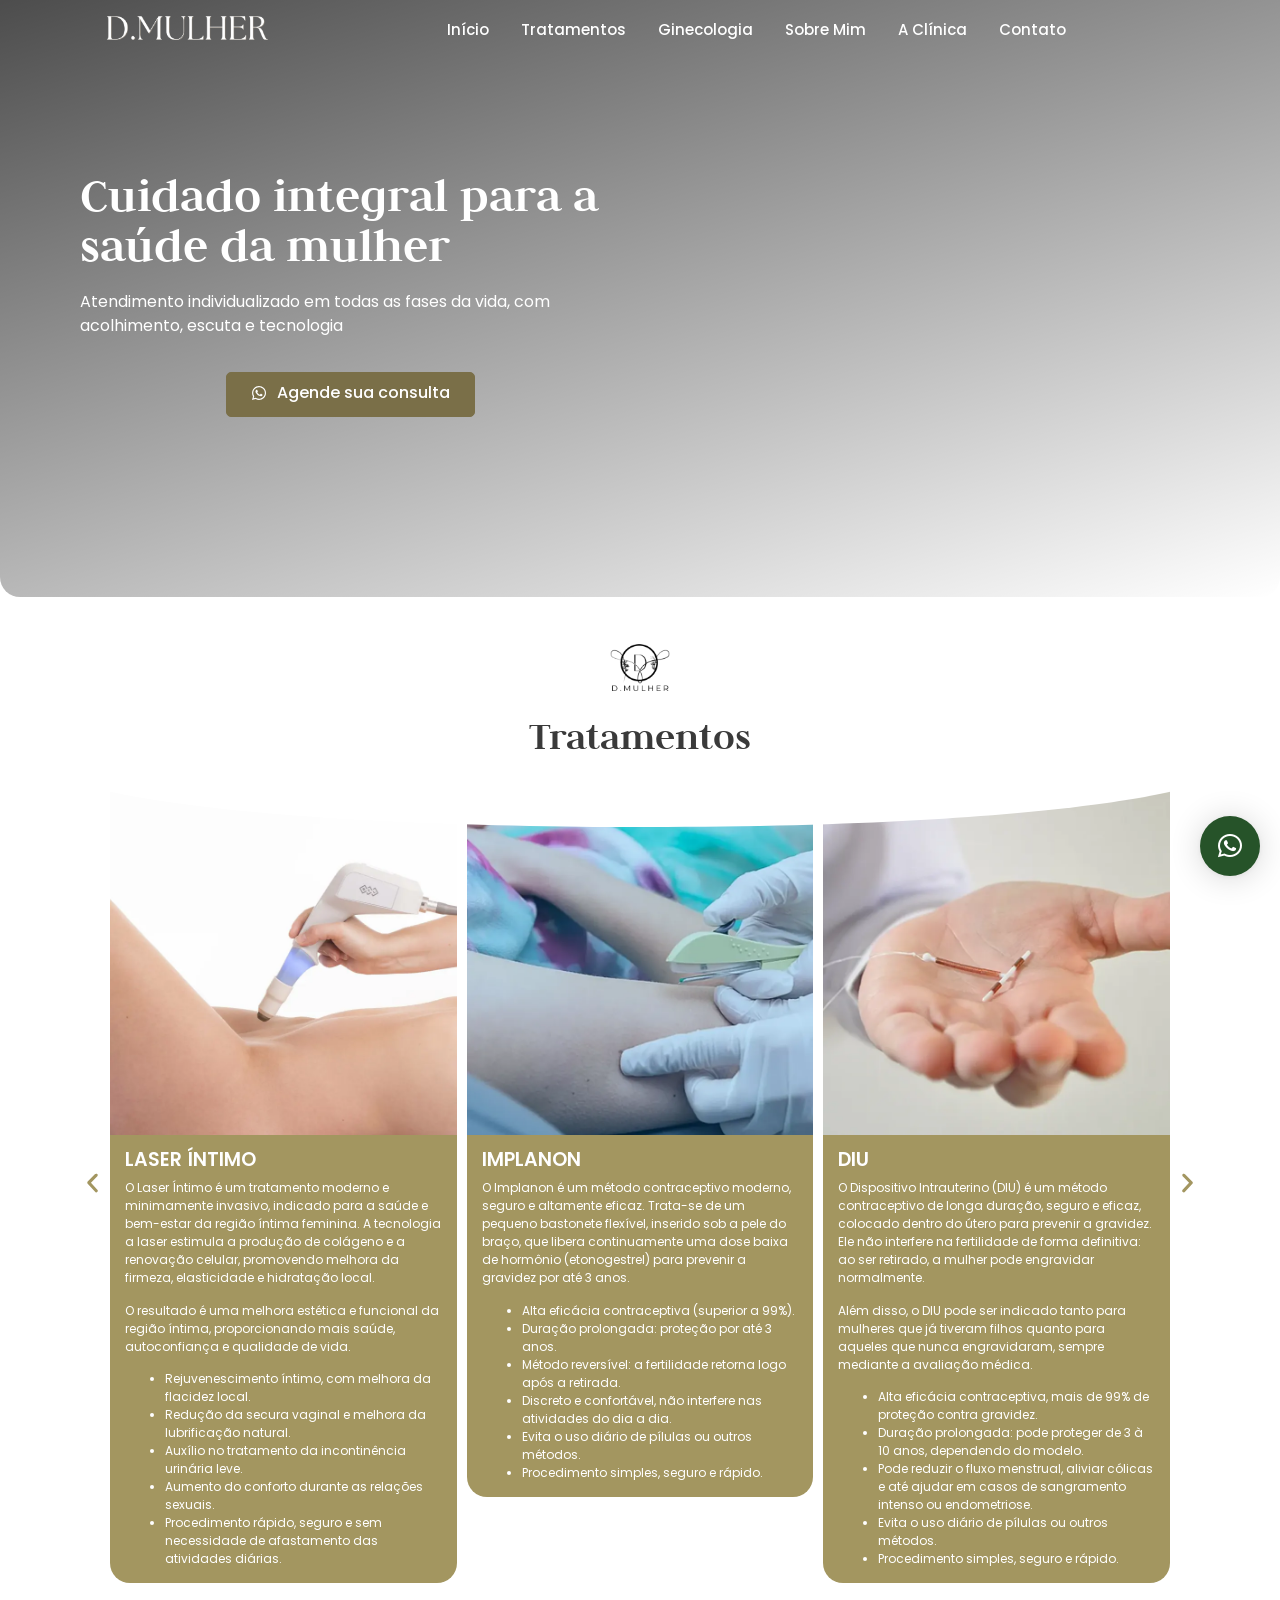
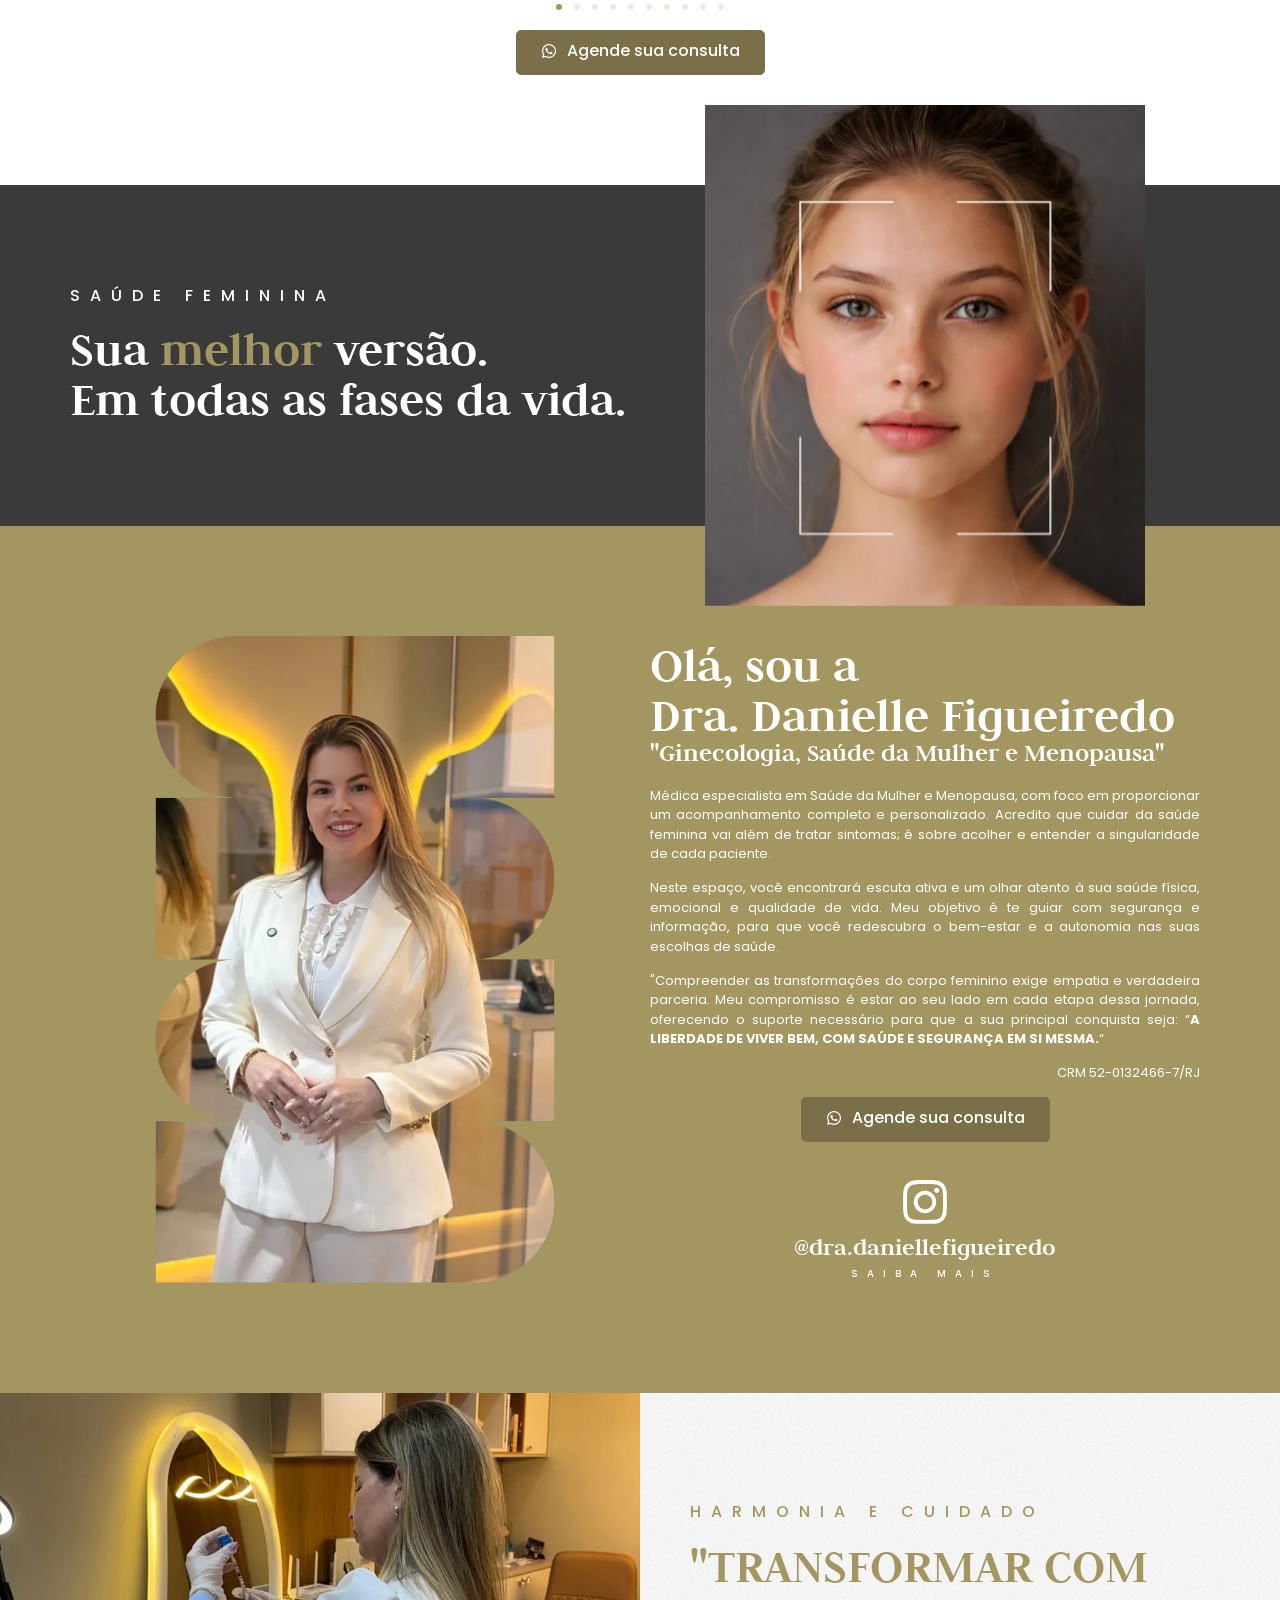
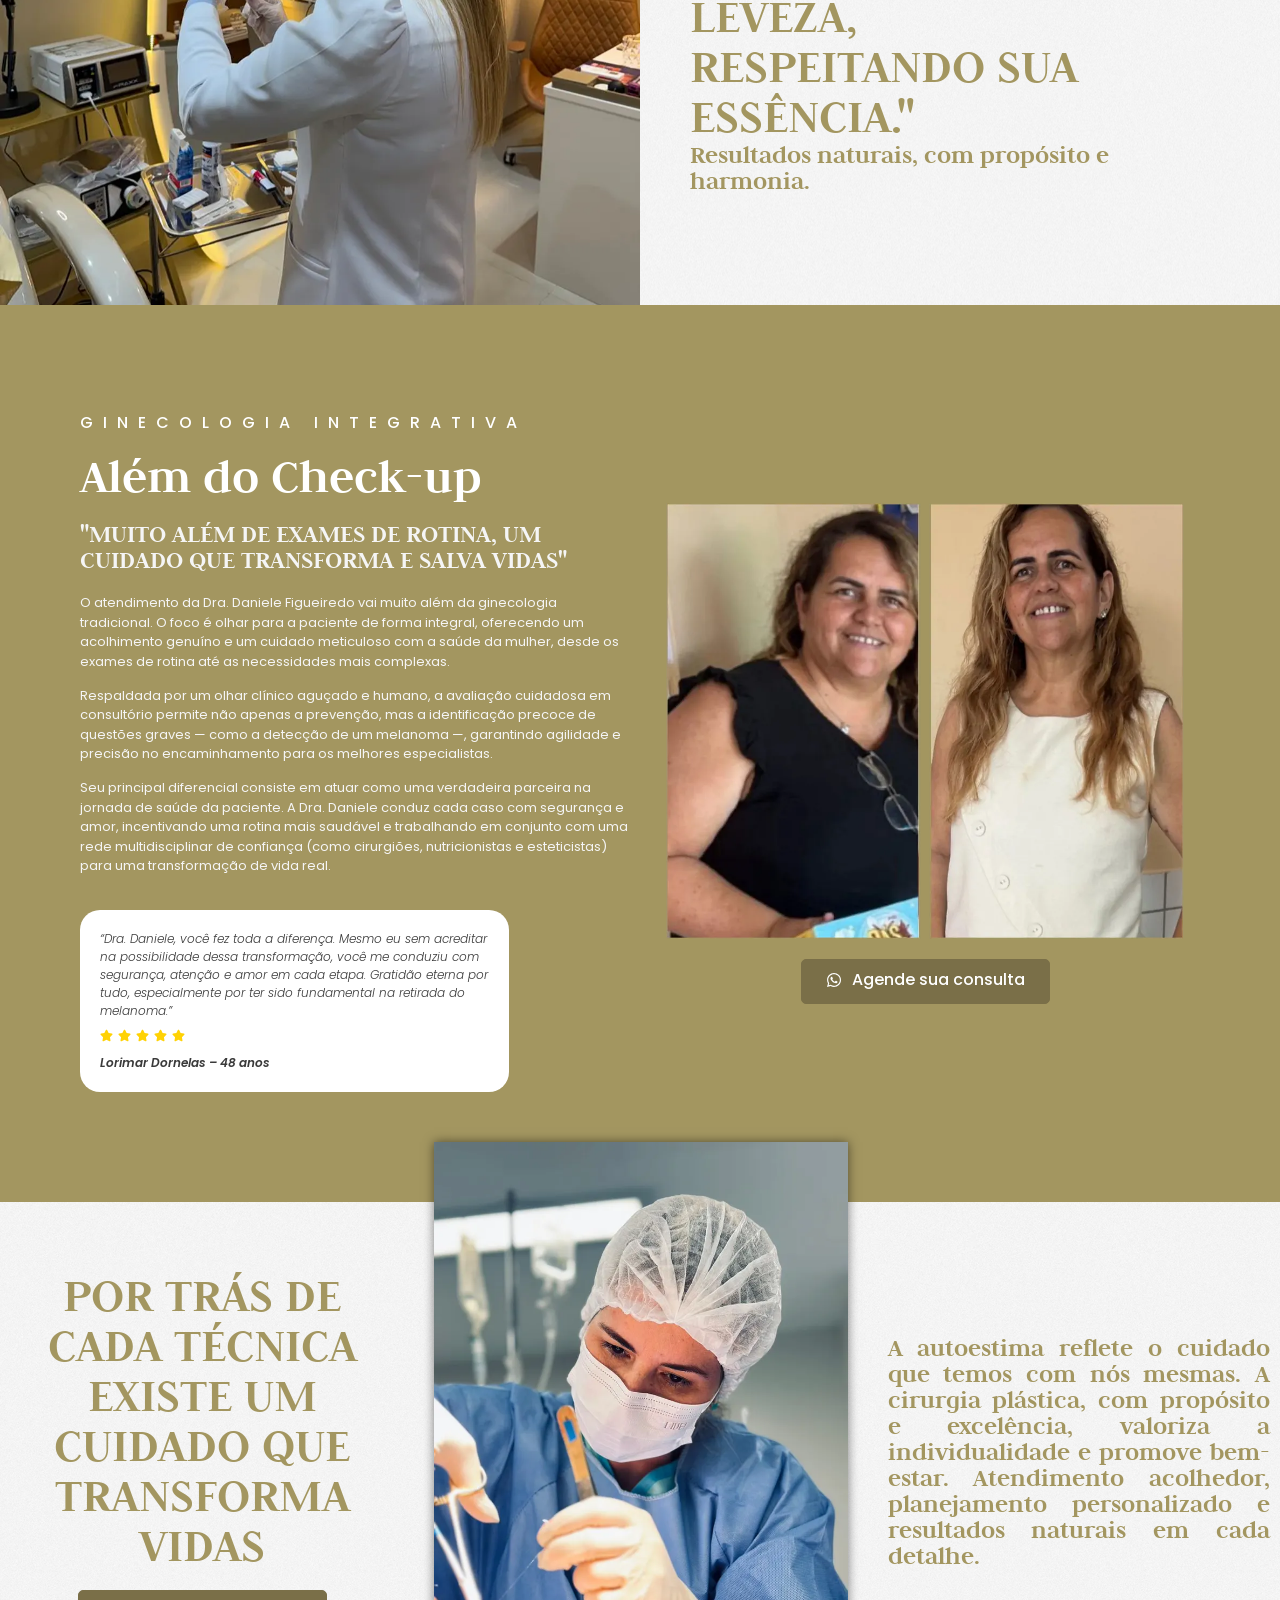
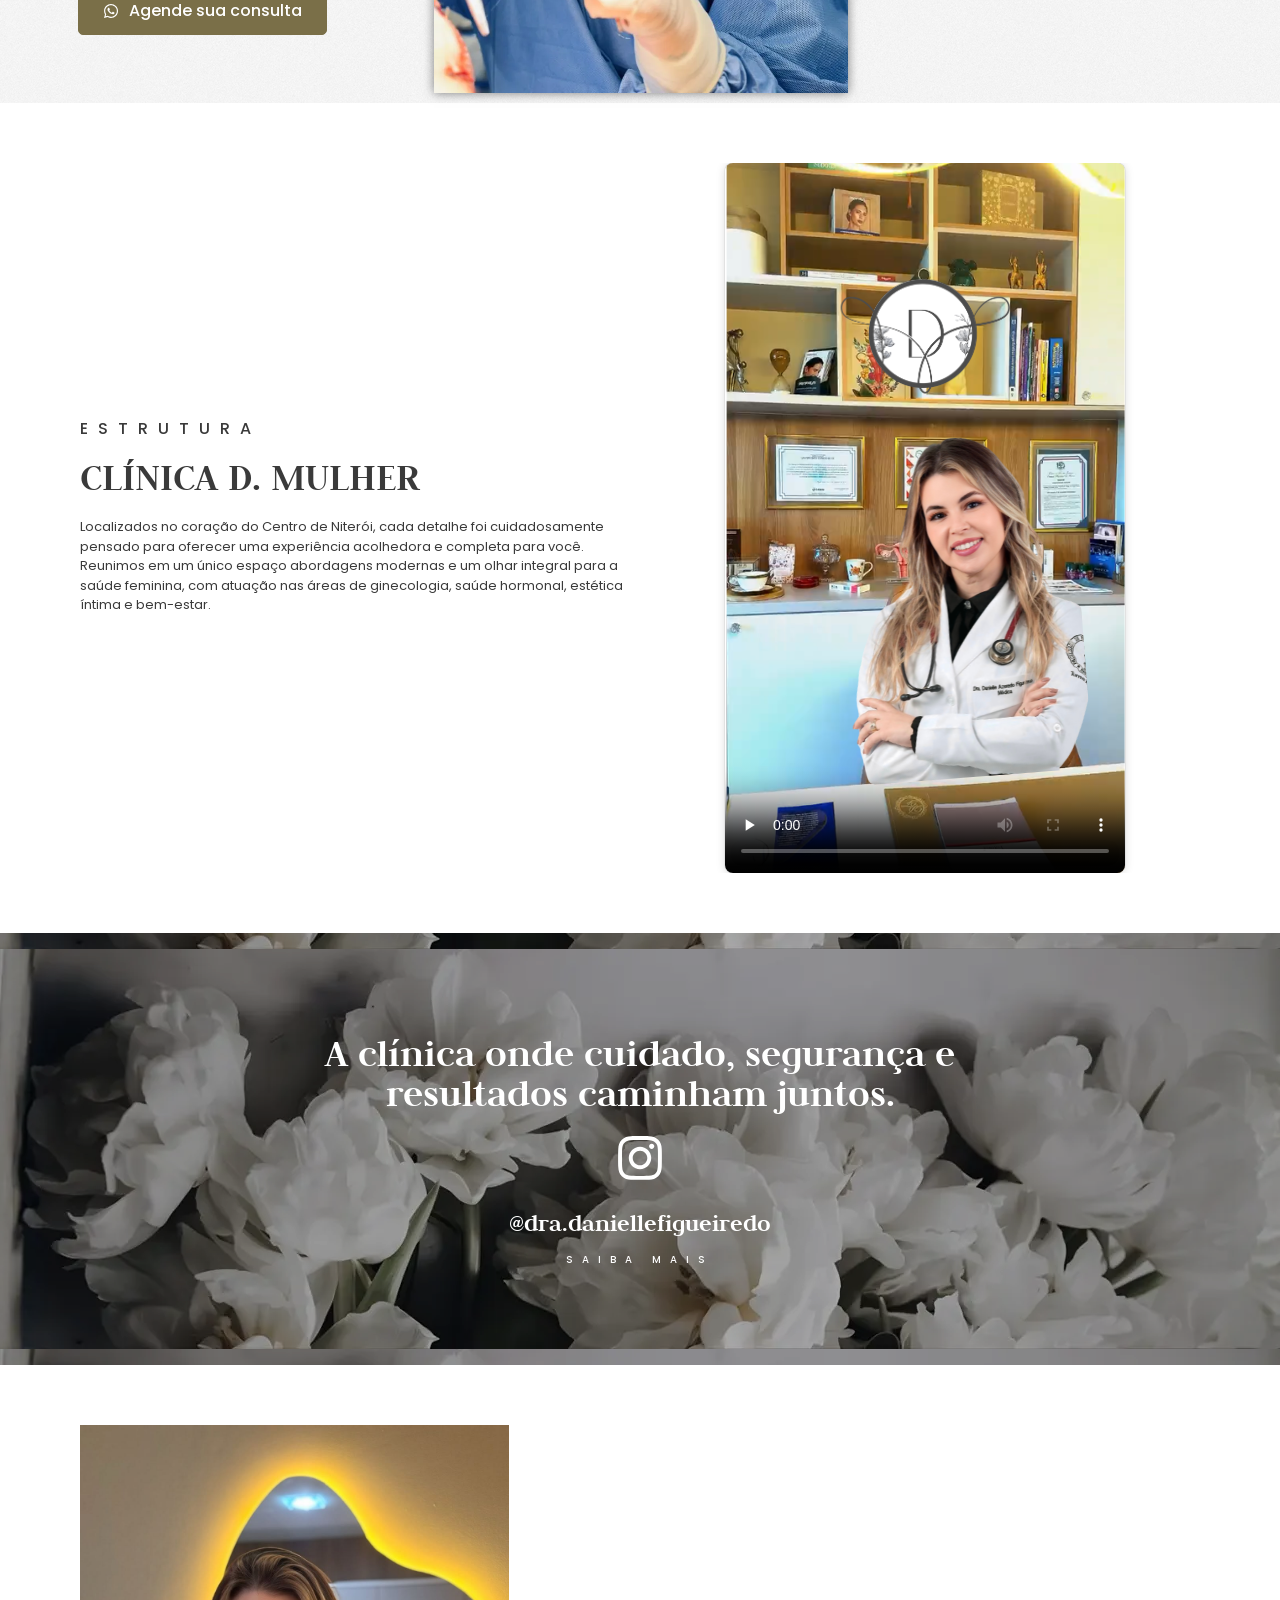
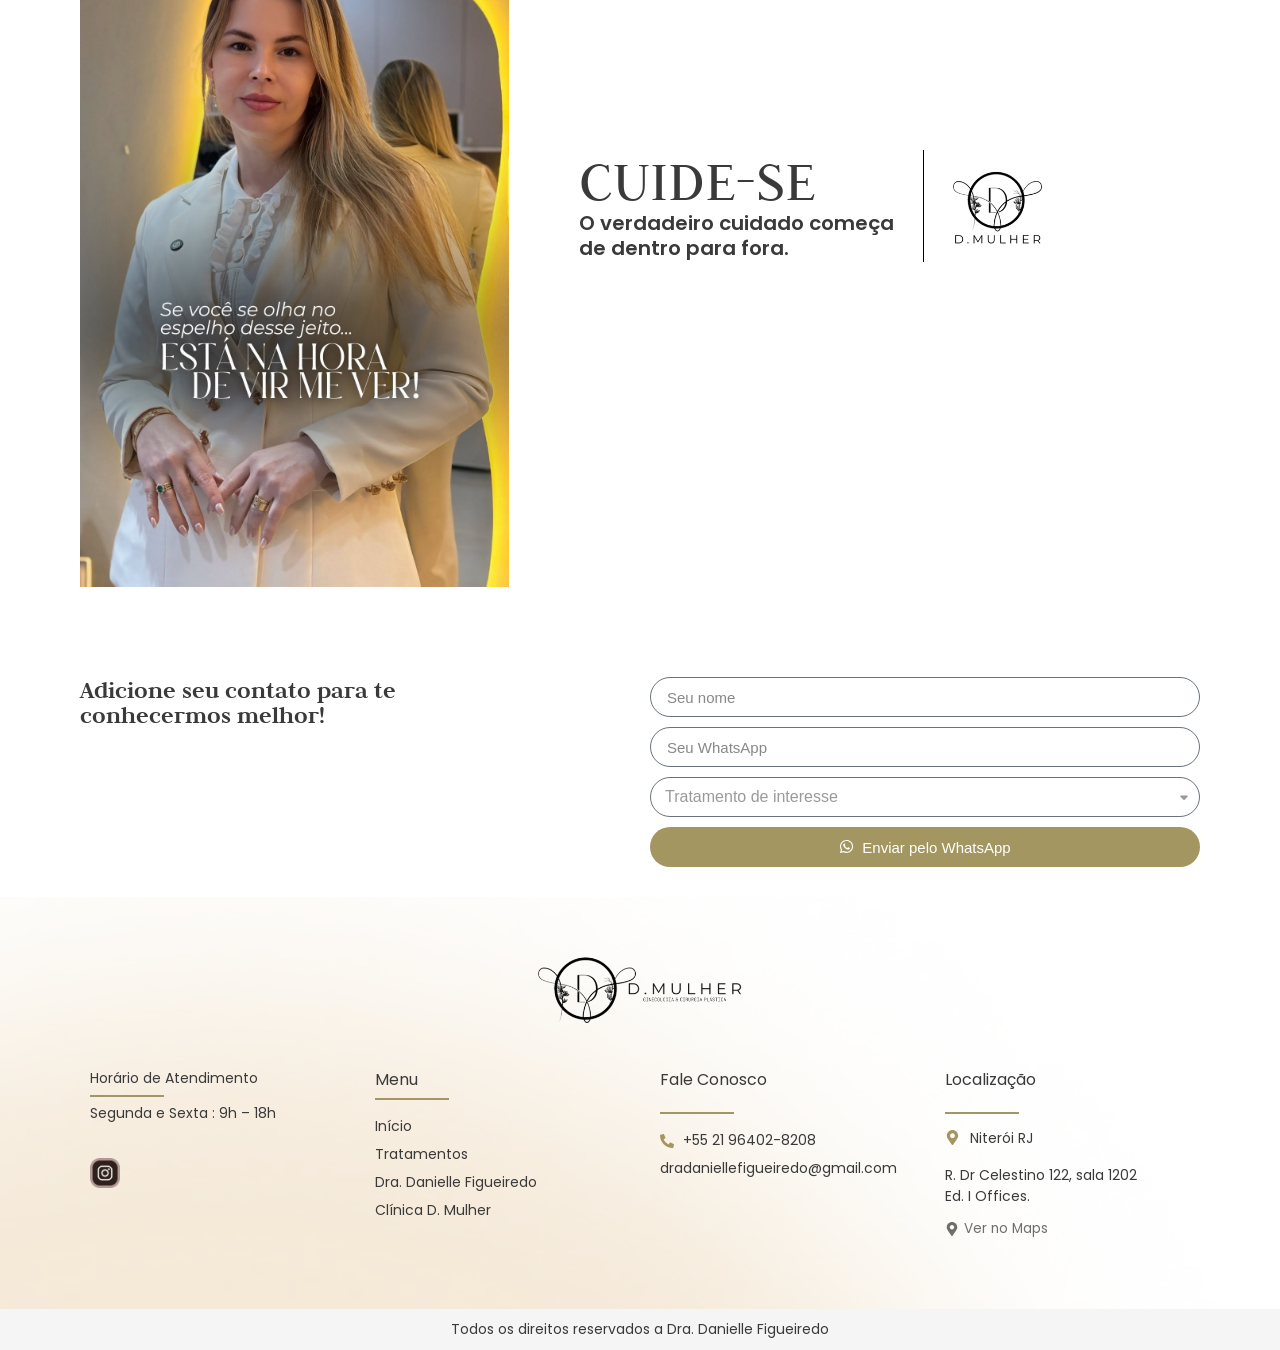
==== commit 63463993: "update forms" ====
--- a/index.html
+++ b/index.html
@@ -2304,8 +2304,7 @@
 					<div class="elementor-element elementor-element-94766d9 elementor-widget elementor-widget-heading"
 						data-id="94766d9" data-element_type="widget" data-widget_type="heading.default">
 						<div class="elementor-widget-container">
-							<h1 class="elementor-heading-title elementor-size-default">Adicione seu contato para
-								te<br>conhecermos melhor</h1>
+							<h1 class="elementor-heading-title elementor-size-default">Adicione seu contato para te<br>conhecermos melhor!</h1>
 						</div>
 					</div>
 				</div>
@@ -2579,33 +2578,72 @@
 								.elementor-select-wrapper.remove-before:before {
 									content: "" !important
 								}
+
+								#form-cta .elementor-select-wrapper:before {
+									content: none !important;
+								}
+
+								#form-field-tratamento {
+									-webkit-appearance: none;
+									-moz-appearance: none;
+									appearance: none;
+								}
+
+								#form-field-tratamento:invalid,
+								#form-field-tratamento.placeholder-shown {
+									color: #9a9a9a;
+								}
+
+								#form-field-tratamento option {
+									color: #333;
+								}
 							</style>
-							<form class="elementor-form" method="post" name="CTA">
-								<input type="hidden" name="post_id" value="8">
-								<input type="hidden" name="form_id" value="58052b2">
-								<input type="hidden" name="referer_title"
-									value="Danielle Figueiredo - Cirurgia Plástica">
-
-								<input type="hidden" name="queried_id" value="8">
-
+							<form class="elementor-form" name="CTA" id="form-cta" novalidate>
 								<div class="elementor-form-fields-wrapper elementor-labels-above">
-									<div
-										class="elementor-field-type-tel elementor-field-group elementor-column elementor-field-group-field_eb6c49e elementor-col-70 elementor-field-required">
-										<input size="1" type="tel" name="form_fields[field_eb6c49e]"
-											id="form-field-field_eb6c49e"
-											class="elementor-field elementor-size-sm  elementor-field-textual"
-											placeholder="Seu Whatsapp" required="required" aria-required="true"
-											pattern="[0-9()#&+*-=.]+"
-											title="Only numbers and phone characters (#, -, *, etc) are accepted.">
-
+									<div class="elementor-field-type-text elementor-field-group elementor-column elementor-col-100 elementor-field-required" style="margin-bottom: 10px;">
+										<input size="1" type="text" name="nome" id="form-field-nome"
+											class="elementor-field elementor-size-sm elementor-field-textual"
+											placeholder="Seu nome" required="required" aria-required="true"
+											autocomplete="name">
 									</div>
-									<div
-										class="elementor-field-group elementor-column elementor-field-type-submit elementor-col-30 e-form__buttons">
-										<button type="submit" class="elementor-button elementor-size-sm">
+									<div class="elementor-field-type-tel elementor-field-group elementor-column elementor-col-100 elementor-field-required" style="margin-bottom: 10px;">
+										<input size="1" type="tel" name="whatsapp" id="form-field-whatsapp"
+											class="elementor-field elementor-size-sm elementor-field-textual"
+											placeholder="Seu WhatsApp" required="required" aria-required="true"
+											autocomplete="tel" inputmode="numeric">
+										<span id="whatsapp-error" style="color: #e74c3c; font-size: 0.8em; display: none; margin-top: 4px;"></span>
+									</div>
+									<div class="elementor-field-type-select elementor-field-group elementor-column elementor-col-100" style="margin-bottom: 10px;">
+										<div class="elementor-select-wrapper" style="position: relative; width: 100%;">
+											<select name="tratamento" id="form-field-tratamento"
+												class="elementor-field elementor-size-sm elementor-field-textual"
+												style="width: 100%; padding-right: 30px;">
+												<option value="" disabled selected hidden>Tratamento de interesse</option>
+												<option value="Laser Íntimo">Laser Íntimo</option>
+												<option value="Implanon">Implanon</option>
+												<option value="DIU">DIU</option>
+												<option value="Botox">Botox</option>
+												<option value="Preenchimento Labial">Preenchimento Labial</option>
+												<option value="Bioestimulador Corporal">Bioestimulador Corporal</option>
+												<option value="Cirurgia de Retirada de Cistos, Lipomas ou Nevos">Retirada de Cistos / Lipomas / Nevos</option>
+												<option value="Cirurgia Íntima">Cirurgia Íntima</option>
+												<option value="Blefaroplastia">Blefaroplastia</option>
+												<option value="Cirurgia Plástica">Cirurgia Plástica</option>
+												<option value="Ginecologia">Consulta Ginecológica</option>
+												<option value="Outro">Outro</option>
+											</select>
+											<svg xmlns="http://www.w3.org/2000/svg" viewBox="0 0 320 512" style="position: absolute; right: 10px; top: 50%; transform: translateY(-50%); width: 12px; height: 12px; fill: currentColor; opacity: 0.5; pointer-events: none;"><path d="M137.4 374.6c12.5 12.5 32.8 12.5 45.3 0l128-128c9.2-9.2 11.9-22.9 6.9-34.9s-16.6-19.8-29.6-19.8H32c-12.9 0-24.6 7.8-29.6 19.8s-2.2 25.7 6.9 34.9l128 128z"/></svg>
+										</div>
+									</div>
+									<div class="elementor-field-group elementor-column elementor-field-type-submit elementor-col-100 e-form__buttons">
+										<button type="submit" class="elementor-button elementor-size-sm" style="width: 100%;">
 											<span>
-												<span class=" elementor-button-icon">
+												<span class="elementor-button-icon">
+													<svg aria-hidden="true" class="e-font-icon-svg e-fab-whatsapp" viewBox="0 0 448 512" xmlns="http://www.w3.org/2000/svg" style="width: 1em; height: 1em; fill: currentColor; margin-right: 8px;">
+														<path d="M380.9 97.1C339 55.1 283.2 32 223.9 32c-122.4 0-222 99.6-222 222 0 39.1 10.2 77.3 29.6 111L0 480l117.7-30.9c32.4 17.7 68.9 27 106.1 27h.1c122.3 0 224.1-99.6 224.1-222 0-59.3-25.2-115-67.1-157zm-157 341.6c-33.2 0-65.7-8.9-94-25.7l-6.7-4-69.8 18.3L72 359.2l-4.4-7c-18.5-29.4-28.2-63.3-28.2-98.2 0-101.7 82.8-184.5 184.6-184.5 49.3 0 95.6 19.2 130.4 54.1 34.8 34.9 56.2 81.2 56.1 130.5 0 101.8-84.9 184.6-186.6 184.6zm101.2-138.2c-5.5-2.8-32.8-16.2-37.9-18-5.1-1.9-8.8-2.8-12.5 2.8-3.7 5.6-14.3 18-17.6 21.8-3.2 3.7-6.5 4.2-12 1.4-32.6-16.3-54-29.1-75.5-66-5.7-9.8 5.7-9.1 16.3-30.3 1.8-3.7.9-6.9-.5-9.7-1.4-2.8-12.5-30.1-17.1-41.2-4.5-10.8-9.1-9.3-12.5-9.5-3.2-.2-6.9-.2-10.6-.2-3.7 0-9.7 1.4-14.8 6.9-5.1 5.6-19.4 19-19.4 46.3 0 27.3 19.9 53.7 22.6 57.4 2.8 3.7 39.1 59.7 94.8 83.8 35.2 15.2 49 16.5 66.6 13.9 10.7-1.6 32.8-13.4 37.4-26.4 4.6-13 4.6-24.1 3.2-26.4-1.3-2.5-5-3.9-10.5-6.6z"></path>
+													</svg>
 												</span>
-												<span class="elementor-button-text">Enviar</span>
+												<span class="elementor-button-text">Enviar pelo WhatsApp</span>
 											</span>
 										</button>
 									</div>
@@ -2896,7 +2934,7 @@
 														d="M497.39 361.8l-112-48a24 24 0 0 0-28 6.9l-49.6 60.6A370.66 370.66 0 0 1 130.6 204.11l60.6-49.6a23.94 23.94 0 0 0 6.9-28l-48-112A24.16 24.16 0 0 0 122.6.61l-104 24A24 24 0 0 0 0 48c0 256.5 207.9 464 464 464a24 24 0 0 0 23.4-18.6l24-104a24.29 24.29 0 0 0-14.01-27.6z">
 													</path>
 												</svg> </span>
-											<span class="elementor-icon-list-text">+55 21 99924-6987</span>
+											<span class="elementor-icon-list-text">+55 21 96402-8208</span>
 										</li>
 										<li class="elementor-icon-list-item">
 											<span class="elementor-icon-list-text">dradaniellefigueiredo@gmail.com</span>
@@ -3081,6 +3119,104 @@
 		//# sourceURL=#wp-includes/js/wp-emoji-loader.min.js
 	</script>
 
+	<script id="form-cta-script">
+	(function() {
+		var form = document.getElementById('form-cta');
+		var phoneInput = document.getElementById('form-field-whatsapp');
+		var errorSpan = document.getElementById('whatsapp-error');
+		var selectTratamento = document.getElementById('form-field-tratamento');
+		var CLINIC_PHONE = '5521964028208';
+
+		// Dropdown: cor apagada quando no placeholder, cor normal ao selecionar
+		selectTratamento.classList.add('placeholder-shown');
+		selectTratamento.addEventListener('change', function() {
+			if (this.value) {
+				this.classList.remove('placeholder-shown');
+			} else {
+				this.classList.add('placeholder-shown');
+			}
+		});
+
+		// Formata enquanto digita: (21) 99999-9999
+		phoneInput.addEventListener('input', function() {
+			var v = this.value.replace(/\D/g, '');
+			if (v.length > 11) v = v.slice(0, 11);
+			if (v.length > 7) {
+				this.value = '(' + v.slice(0,2) + ') ' + v.slice(2,7) + '-' + v.slice(7);
+			} else if (v.length > 2) {
+				this.value = '(' + v.slice(0,2) + ') ' + v.slice(2);
+			} else if (v.length > 0) {
+				this.value = '(' + v;
+			}
+			errorSpan.style.display = 'none';
+		});
+
+		function formatPhone(raw) {
+			// extrai só dígitos
+			var digits = raw.replace(/\D/g, '');
+
+			// se começou com +55, remove
+			if (digits.indexOf('55') === 0 && digits.length >= 12) {
+				digits = digits.slice(2);
+			}
+
+			// precisa ter 10 ou 11 dígitos (DDD + número)
+			if (digits.length === 10) {
+				// fixo ou celular antigo sem 9 → adiciona o 9
+				digits = digits.slice(0,2) + '9' + digits.slice(2);
+			}
+
+			if (digits.length !== 11) return null;
+
+			// DDD válido: 11-99
+			var ddd = parseInt(digits.slice(0,2), 10);
+			if (ddd < 11 || ddd > 99) return null;
+
+			// celular deve começar com 9
+			if (digits[2] !== '9') return null;
+
+			return {
+				digits: digits,
+				formatted: '(' + digits.slice(0,2) + ') ' + digits.slice(2,7) + '-' + digits.slice(7),
+				international: '55' + digits
+			};
+		}
+
+		form.addEventListener('submit', function(e) {
+			e.preventDefault();
+
+			var nome = document.getElementById('form-field-nome').value.trim();
+			if (!nome) {
+				document.getElementById('form-field-nome').focus();
+				return;
+			}
+
+			var phone = formatPhone(phoneInput.value);
+			if (!phone) {
+				errorSpan.textContent = 'Número inválido. Use DDD + número. Ex: (21) 99999-9999';
+				errorSpan.style.display = 'block';
+				phoneInput.focus();
+				return;
+			}
+
+			// Atualiza o campo com a versão formatada
+			phoneInput.value = phone.formatted;
+
+			var tratamento = document.getElementById('form-field-tratamento').value;
+
+			// Monta a mensagem
+			var msg = 'Olá! Sou ' + nome + ', vim pelo site.';
+			if (tratamento) {
+				msg += '\nTenho interesse em: ' + tratamento + '.';
+			}
+			msg += '\nMeu WhatsApp: ' + phone.formatted;
+
+			var url = 'https://wa.me/' + CLINIC_PHONE + '?text=' + encodeURIComponent(msg);
+			window.open(url, '_blank');
+		});
+	})();
+	</script>
+
 </body>
 
 </html>
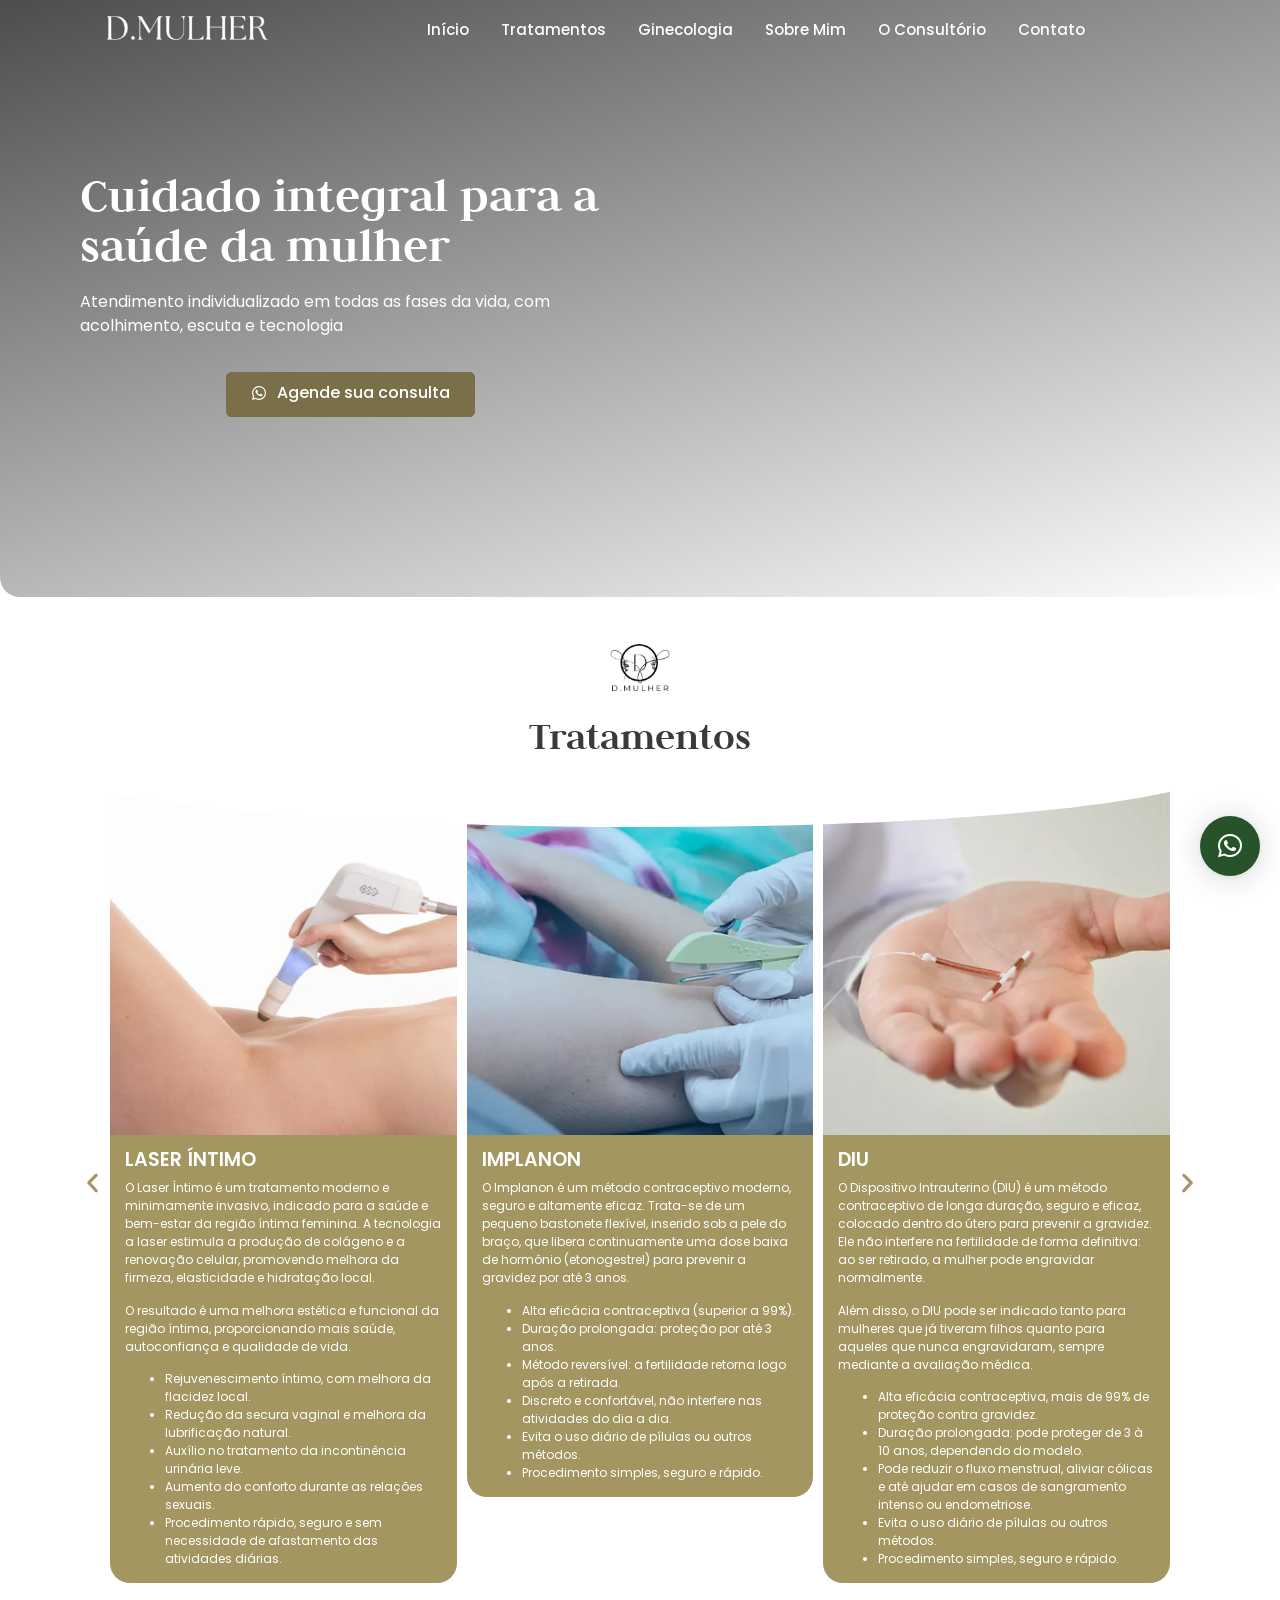
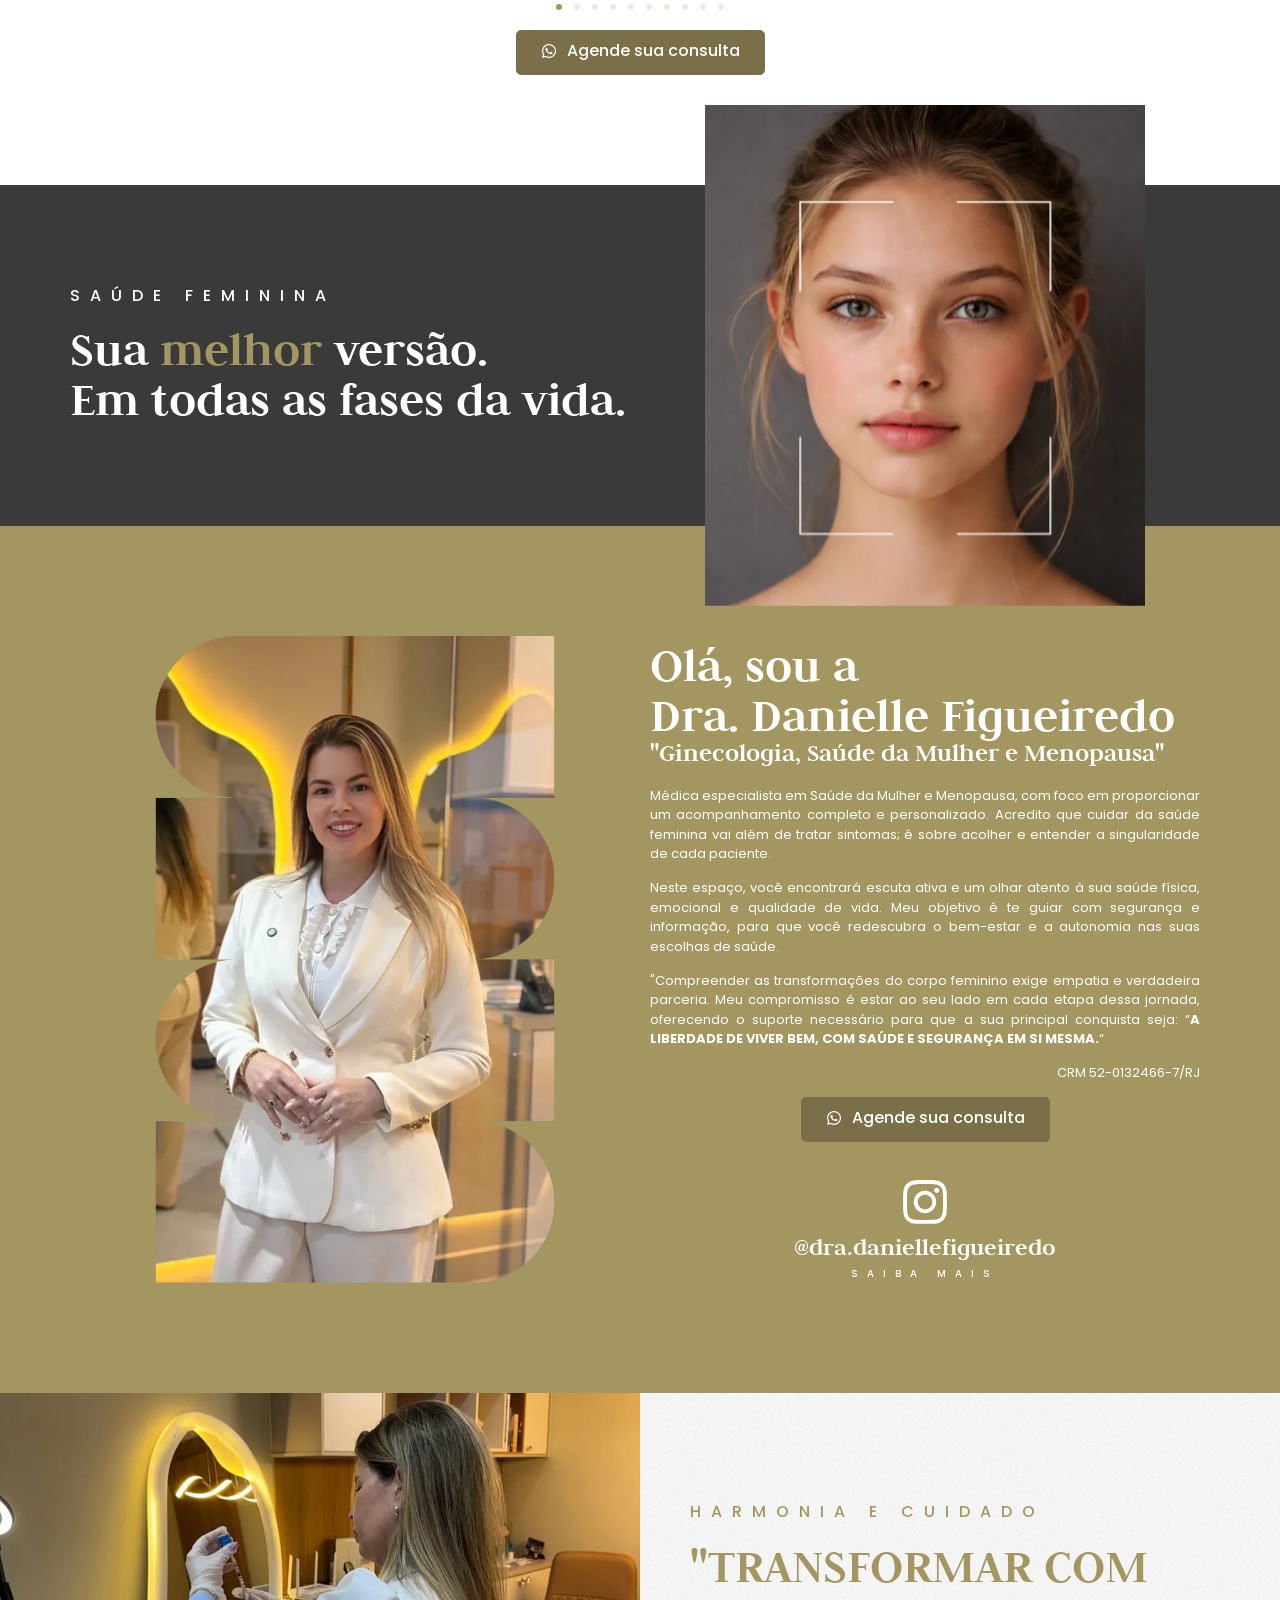
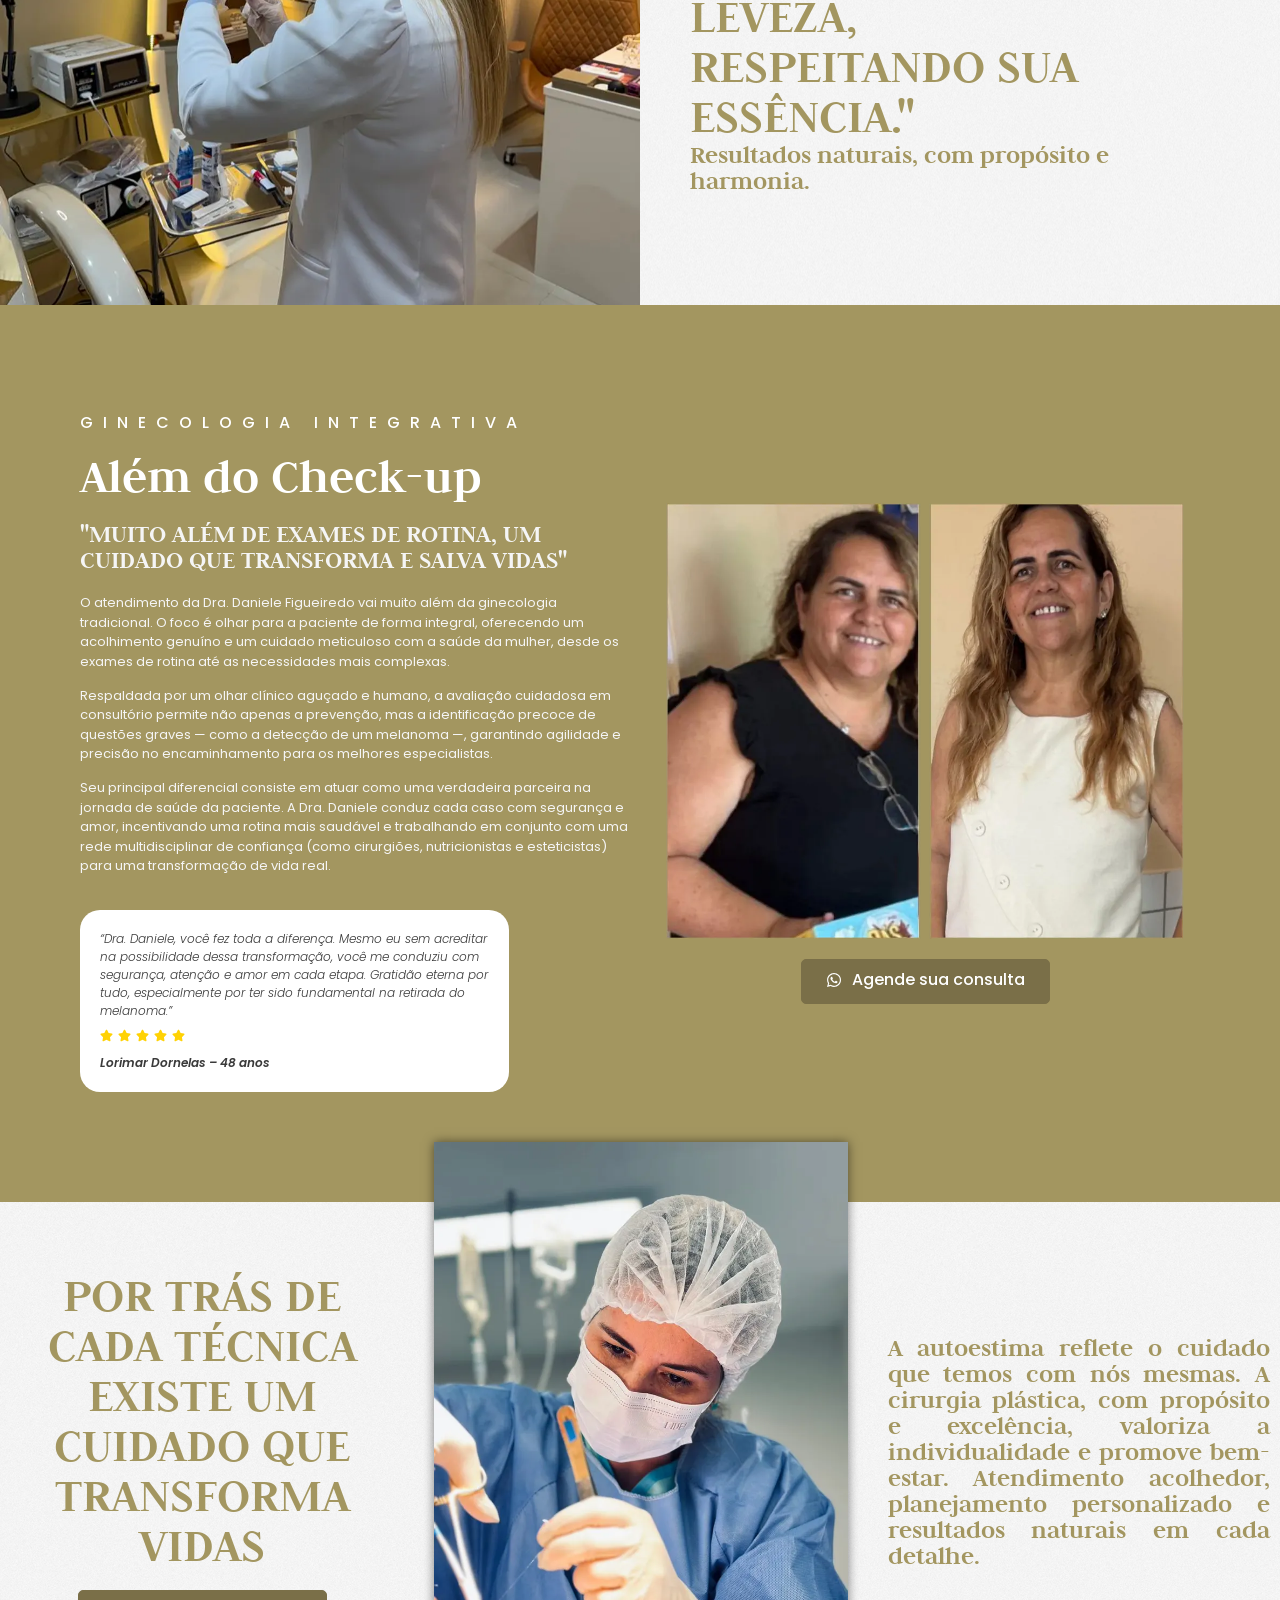
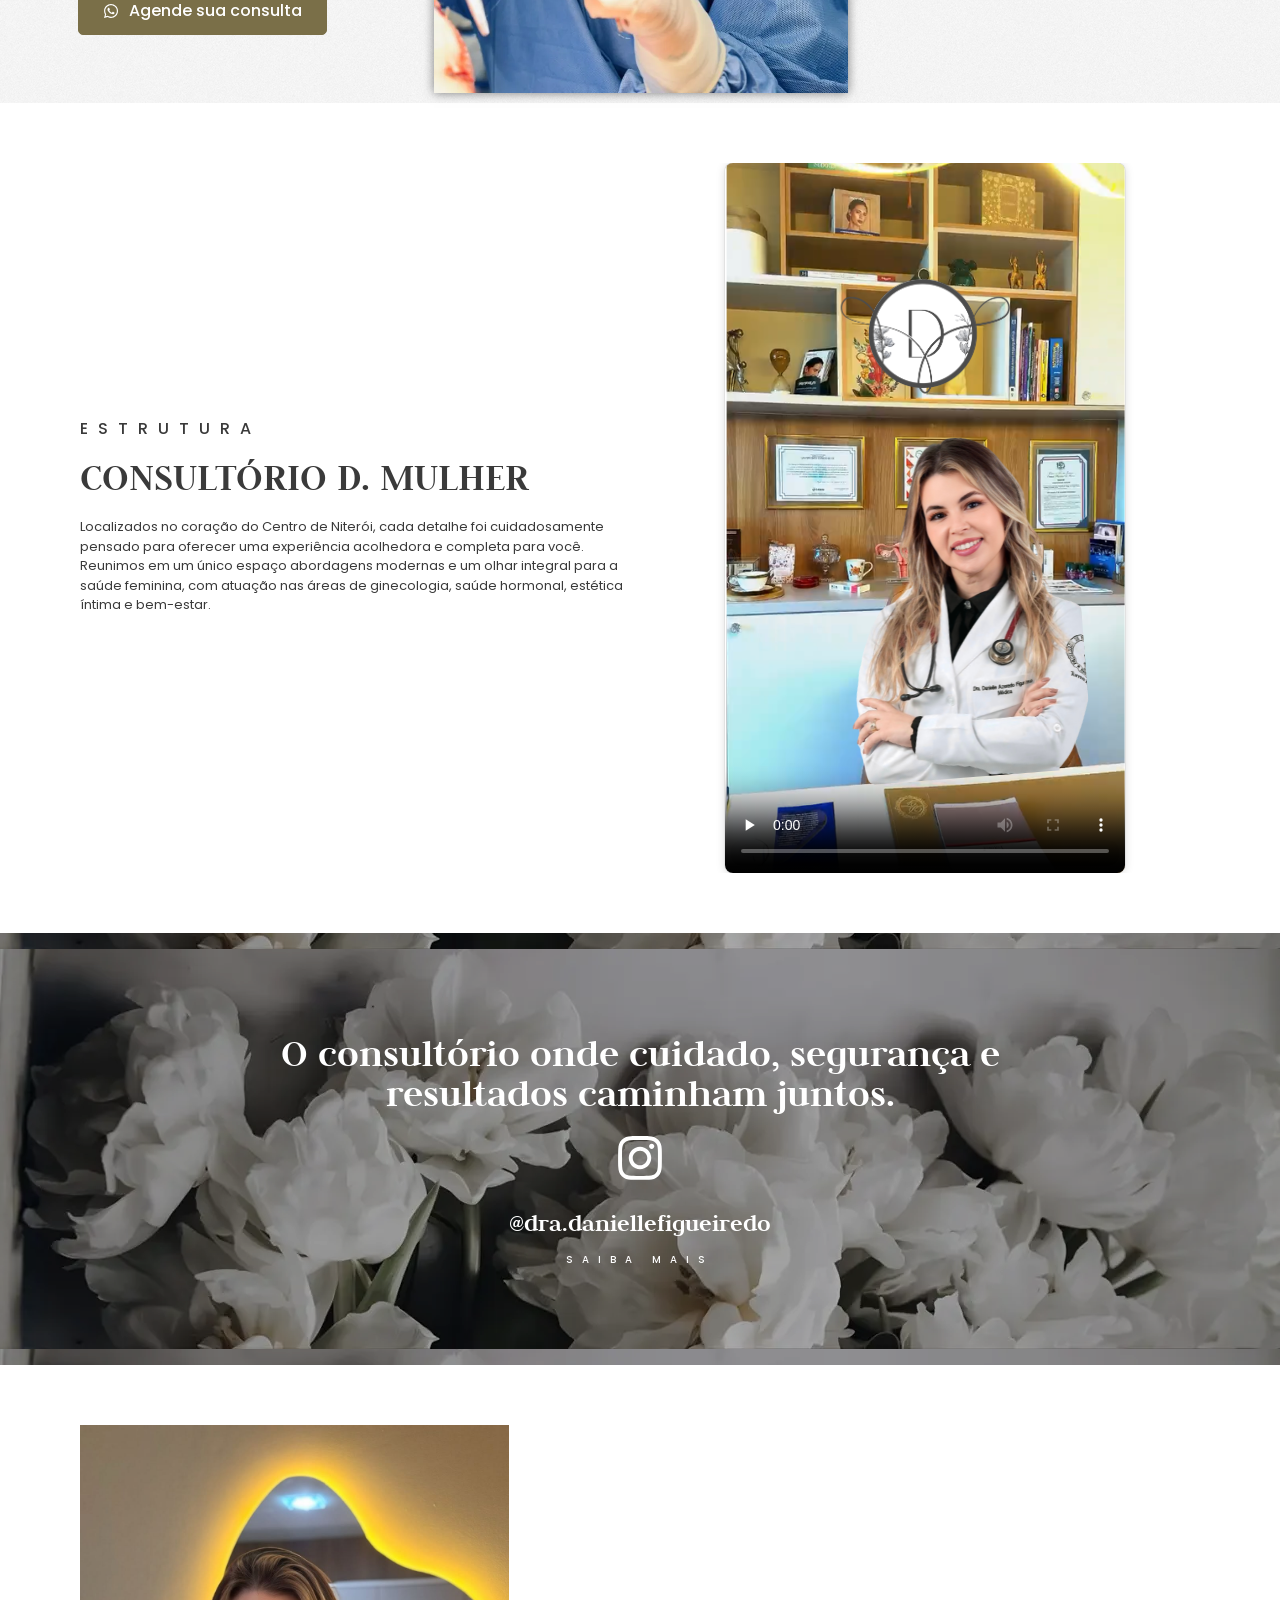
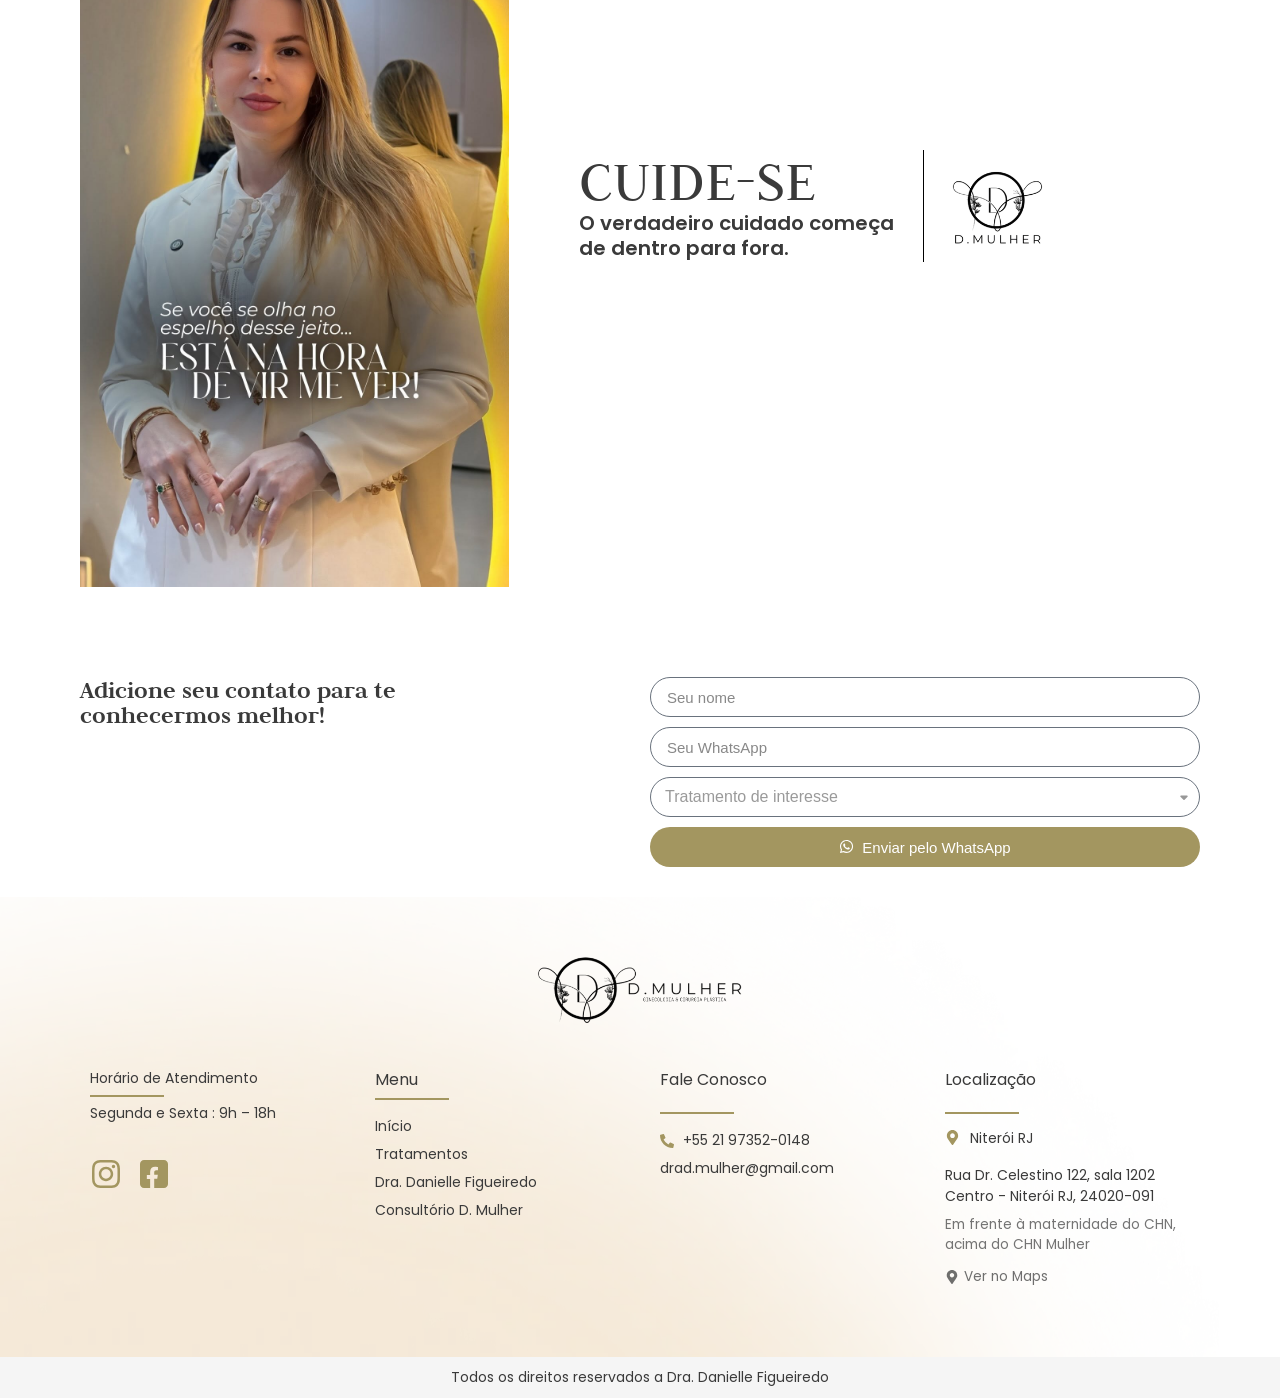
==== commit 3092ed9b: "several changes requested by my mom" ====
--- a/index.html
+++ b/index.html
@@ -503,11 +503,13 @@
 		"priceRange": "$$$",
 		"address": {
 			"@type": "PostalAddress",
+			"streetAddress": "Rua Dr. Celestino 122, sala 1202 - Centro",
 			"addressLocality": "Niterói",
 			"addressRegion": "RJ",
+			"postalCode": "24020-091",
 			"addressCountry": "BR"
 		},
-		"sameAs": ["https://instagram.com/dra.danielle"]
+		"sameAs": ["https://instagram.com/dra.daniellefigueiredo", "https://www.facebook.com/share/17Fs4pjo3y/?mibextid=wwXIfr"]
 	}
 	</script>
 </head>
@@ -558,8 +560,8 @@
 							id="\" f7c1d3d\""="" name="\" site-url\""="" settings="\"
 							%7b%7d\"]"},"item_link":{"url":"https:\="" \=""
 							#","is_external":"","nofollow":"","custom_attributes":""},"item_dropdown_content":"no","item_icon":{"value":"","library":""},"item_icon_active":null,"element_id":""},{"item_title":"tratamentos","_id":"5ae1f18","item_link":{"url":"#tratamentos","is_external":"","nofollow":"","custom_attributes":""},"item_dropdown_content":"no","item_icon":{"value":"","library":""},"item_icon_active":null,"element_id":""},{"item_title":"facelift","item_link":{"url":"#face","is_external":"","nofollow":"","custom_attributes":""},"_id":"c38cedf","item_dropdown_content":"no","item_icon":{"value":"","library":""},"item_icon_active":null,"element_id":""},{"item_title":"sobre"=""
-							mim","_id":"ced2b4f","item_link":{"url":"#sobre","is_external":"","nofollow":"","custom_attributes":""},"item_dropdown_content":"no","item_icon":{"value":"","library":""},"item_icon_active":null,"element_id":""},{"item_title":"a=""
-							cl\u00ednica","item_link":{"url":"#clinica","is_external":"","nofollow":"","custom_attributes":""},"_id":"d957275","item_dropdown_content":"no","item_icon":{"value":"","library":""},"item_icon_active":null,"element_id":""},{"item_title":"contato","_id":"db4e7d6","item_link":{"url":"#contato","is_external":"","nofollow":"","custom_attributes":""},"item_dropdown_content":"no","item_icon":{"value":"","library":""},"item_icon_active":null,"element_id":""}],"item_position_horizontal":"center","item_position_horizontal_mobile":"center","content_width":"full_width","item_layout":"horizontal","open_on":"hover","open_animation":"none","horizontal_scroll":"disable","breakpoint_selector":"tablet","menu_item_title_distance_from_content":{"unit":"px","size":0,"sizes":[]},"menu_item_title_distance_from_content_tablet":{"unit":"px","size":"","sizes":[]},"menu_item_title_distance_from_content_mobile":{"unit":"px","size":"","sizes":[]}}"=""
+							mim","_id":"ced2b4f","item_link":{"url":"#sobre","is_external":"","nofollow":"","custom_attributes":""},"item_dropdown_content":"no","item_icon":{"value":"","library":""},"item_icon_active":null,"element_id":""},{"item_title":"o=""
+							consult\u00f3rio","item_link":{"url":"#clinica","is_external":"","nofollow":"","custom_attributes":""},"_id":"d957275","item_dropdown_content":"no","item_icon":{"value":"","library":""},"item_icon_active":null,"element_id":""},{"item_title":"contato","_id":"db4e7d6","item_link":{"url":"#contato","is_external":"","nofollow":"","custom_attributes":""},"item_dropdown_content":"no","item_icon":{"value":"","library":""},"item_icon_active":null,"element_id":""}],"item_position_horizontal":"center","item_position_horizontal_mobile":"center","content_width":"full_width","item_layout":"horizontal","open_on":"hover","open_animation":"none","horizontal_scroll":"disable","breakpoint_selector":"tablet","menu_item_title_distance_from_content":{"unit":"px","size":0,"sizes":[]},"menu_item_title_distance_from_content_tablet":{"unit":"px","size":"","sizes":[]},"menu_item_title_distance_from_content_mobile":{"unit":"px","size":"","sizes":[]}}"=""
 							data-widget_type="mega-menu.default">
 							<div class="elementor-widget-container">
 								<link rel="stylesheet" href="css/widget-mega-menu.min.css">
@@ -608,7 +610,7 @@
 												role="presentation" style="--n-menu-title-order: 5;">
 												<div class="e-n-menu-title-container" aria-current="page">
 													<a class="e-n-menu-title-text e-link e-focus" tabindex="-1"
-														role="menuitem" href="#clinica"> A Clínica </a>
+														role="menuitem" href="#clinica"> O Consultório </a>
 												</div>
 											</li>
 											<li id="e-n-menu-title-2246" class="e-n-menu-title e-anchor"
@@ -720,7 +722,7 @@
 									<div class="elementor-widget-container">
 										<div class="elementor-button-wrapper">
 											<a class="elementor-button elementor-button-link elementor-size-sm"
-												href="https://wa.me/5521964028208?text=Vim%20pelo%20site%20e%20tenho%20interesse%20em%20saber%20mais">
+												href="https://wa.me/5521973520148?text=Vim%20pelo%20site%20e%20tenho%20interesse%20em%20saber%20mais">
 												<span class="elementor-button-content-wrapper">
 													<span class="elementor-button-icon elementor-align-icon-left">
 														<svg aria-hidden="true" class="e-font-icon-svg e-fab-whatsapp"
@@ -1320,7 +1322,7 @@
 																	data-widget_type="theme-post-content.default">
 																	<div class="elementor-widget-container">
 
-																		<p>A clínica oferece procedimentos cirúrgicos
+																		<p>O consultório oferece procedimentos cirúrgicos
 																			seguros e eficazes para a retirada de
 																			cistos, lipomas (nódulos de gordura) e nevos
 																			(pintas ou sinais). Essas cirurgias são
@@ -1590,7 +1592,7 @@
 							<div class="elementor-widget-container">
 								<div class="elementor-button-wrapper">
 									<a class="elementor-button elementor-button-link elementor-size-sm"
-										href="https://wa.me/5521964028208?text=Vim%20pelo%20site%20e%20tenho%20interesse%20em%20saber%20mais">
+										href="https://wa.me/5521973520148?text=Vim%20pelo%20site%20e%20tenho%20interesse%20em%20saber%20mais">
 										<span class="elementor-button-content-wrapper">
 											<span class="elementor-button-icon elementor-align-icon-left">
 												<svg aria-hidden="true" class="e-font-icon-svg e-fab-whatsapp"
@@ -1707,7 +1709,7 @@
 						<div class="elementor-widget-container">
 							<div class="elementor-button-wrapper">
 								<a class="elementor-button elementor-button-link elementor-size-sm"
-									href="https://wa.me/5521964028208?text=Vim%20pelo%20site%20e%20tenho%20interesse%20em%20saber%20mais">
+									href="https://wa.me/5521973520148?text=Vim%20pelo%20site%20e%20tenho%20interesse%20em%20saber%20mais">
 									<span class="elementor-button-content-wrapper">
 										<span class="elementor-button-icon elementor-align-icon-left">
 											<svg aria-hidden="true" class="e-font-icon-svg e-fab-whatsapp"
@@ -1971,7 +1973,7 @@
 						<div class="elementor-widget-container">
 							<div class="elementor-button-wrapper">
 								<a class="elementor-button elementor-button-link elementor-size-sm"
-									href="https://wa.me/5521964028208?text=Vim%20pelo%20site%20e%20tenho%20interesse%20em%20saber%20mais">
+									href="https://wa.me/5521973520148?text=Vim%20pelo%20site%20e%20tenho%20interesse%20em%20saber%20mais">
 									<span class="elementor-button-content-wrapper">
 										<span class="elementor-button-icon elementor-align-icon-left">
 											<svg aria-hidden="true" class="e-font-icon-svg e-fab-whatsapp"
@@ -2005,7 +2007,7 @@
 					<div class="elementor-widget-container">
 						<div class="elementor-button-wrapper">
 							<a class="elementor-button elementor-button-link elementor-size-sm"
-								href="https://wa.me/5521964028208?text=Vim%20pelo%20site%20e%20tenho%20interesse%20em%20saber%20mais">
+								href="https://wa.me/5521973520148?text=Vim%20pelo%20site%20e%20tenho%20interesse%20em%20saber%20mais">
 								<span class="elementor-button-content-wrapper">
 									<span class="elementor-button-icon elementor-align-icon-left">
 										<svg aria-hidden="true" class="e-font-icon-svg e-fab-whatsapp"
@@ -2061,7 +2063,7 @@
 					<div class="elementor-element elementor-element-161c004 elementor-widget elementor-widget-heading"
 						data-id="161c004" data-element_type="widget" data-widget_type="heading.default">
 						<div class="elementor-widget-container">
-							<h1 class="elementor-heading-title elementor-size-default">CLÍNICA D. MULHER
+							<h1 class="elementor-heading-title elementor-size-default">CONSULTÓRIO D. MULHER
 							</h1>
 						</div>
 					</div>
@@ -2102,7 +2104,7 @@
 				<div class="elementor-element elementor-element-97a8a73 elementor-widget elementor-widget-heading"
 					data-id="97a8a73" data-element_type="widget" data-widget_type="heading.default">
 					<div class="elementor-widget-container">
-						<h1 class="elementor-heading-title elementor-size-default"> A clínica onde cuidado, segurança e <br class="desktop-only">resultados caminham juntos.</h1>
+						<h1 class="elementor-heading-title elementor-size-default"> O consultório onde cuidado, segurança e <br class="desktop-only">resultados caminham juntos.</h1>
 					</div>
 				</div>
 				<div class="elementor-element elementor-element-8cbea77 elementor-view-default elementor-widget elementor-widget-icon"
@@ -2843,16 +2845,24 @@
 							</div>
 							<div class="elementor-element elementor-element-6b4bc35 e-flex e-con-boxed e-con e-child"
 								data-id="6b4bc35" data-element_type="container">
-								<div class="e-con-inner">
-									<div class="elementor-element elementor-element-bfaca7e elementor-widget elementor-widget-image"
-										data-id="bfaca7e" data-element_type="widget" data-widget_type="image.default">
-										<div class="elementor-widget-container">
-											<a href="http://instagram.com/dra.daniellefigueiredo/">
-												<img loading="lazy" decoding="async" width="72" height="72"
-													src="images/icone-instagram.webp"
-													class="attachment-large size-large wp-image-64" alt=""> </a>
-										</div>
-									</div>
+								<style>
+									.social-icon-link {
+										color: #A39660;
+										display: inline-flex;
+										transition: opacity 0.25s, transform 0.25s;
+									}
+									.social-icon-link:hover {
+										opacity: 0.7;
+										transform: scale(1.15);
+									}
+								</style>
+								<div class="e-con-inner" style="display: flex; gap: 16px; align-items: center;">
+									<a href="http://instagram.com/dra.daniellefigueiredo/" target="_blank" rel="noopener noreferrer" class="social-icon-link">
+										<svg xmlns="http://www.w3.org/2000/svg" width="32" height="32" viewBox="0 0 448 512" fill="currentColor"><path d="M224.1 141c-63.6 0-114.9 51.3-114.9 114.9S160.5 370.9 224.1 370.9 339 319.6 339 255.9 287.7 141 224.1 141zm0 189.6c-41.1 0-74.7-33.5-74.7-74.7s33.5-74.7 74.7-74.7 74.7 33.5 74.7 74.7-33.6 74.7-74.7 74.7zm146.4-194.3c0 14.9-12 26.8-26.8 26.8-14.9 0-26.8-12-26.8-26.8s12-26.8 26.8-26.8 26.8 12 26.8 26.8zm76.1 27.2c-1.7-35.9-9.9-67.7-36.2-93.9-26.2-26.2-58-34.4-93.9-36.2-37-2.1-147.9-2.1-184.9 0-35.8 1.7-67.6 9.9-93.9 36.1S3.8 127.3 2 163.2c-2.1 37-2.1 147.9 0 184.9 1.7 35.9 9.9 67.7 36.2 93.9s58 34.4 93.9 36.2c37 2.1 147.9 2.1 184.9 0 35.9-1.7 67.7-9.9 93.9-36.2 26.2-26.2 34.4-58 36.2-93.9 2.1-37 2.1-147.8 0-184.8zM398.8 388c-7.8 19.6-22.9 34.7-42.6 42.6-29.5 11.7-99.5 9-132.1 9s-102.7 2.6-132.1-9c-19.6-7.8-34.7-22.9-42.6-42.6-11.7-29.5-9-99.5-9-132.1s-2.6-102.7 9-132.1c7.8-19.6 22.9-34.7 42.6-42.6 29.5-11.7 99.5-9 132.1-9s102.7-2.6 132.1 9c19.6 7.8 34.7 22.9 42.6 42.6 11.7 29.5 9 99.5 9 132.1s2.7 102.7-9 132.1z"/></svg>
+									</a>
+									<a href="https://www.facebook.com/share/17Fs4pjo3y/?mibextid=wwXIfr" target="_blank" rel="noopener noreferrer" class="social-icon-link">
+										<svg xmlns="http://www.w3.org/2000/svg" width="32" height="32" viewBox="0 0 448 512" fill="currentColor"><path d="M64 32C28.7 32 0 60.7 0 96v320c0 35.3 28.7 64 64 64h98.2V334.2h-52.8v-63.7h52.8v-48.5c0-52.2 31.1-81 78.7-81 22.8 0 46.5 4.1 46.5 4.1v51.2h-26.2c-25.8 0-33.8 16-33.8 32.4v39h57.7l-9.2 63.7h-48.5V480H384c35.3 0 64-28.7 64-64V96c0-35.3-28.7-64-64-64H64z"/></svg>
+									</a>
 								</div>
 							</div>
 						</div>
@@ -2898,7 +2908,7 @@
 										<li class="elementor-icon-list-item">
 											<a href="#clinica">
 
-												<span class="elementor-icon-list-text">Clínica D. Mulher</span>
+												<span class="elementor-icon-list-text">Consultório D. Mulher</span>
 											</a>
 										</li>
 									</ul>
@@ -2934,10 +2944,10 @@
 														d="M497.39 361.8l-112-48a24 24 0 0 0-28 6.9l-49.6 60.6A370.66 370.66 0 0 1 130.6 204.11l60.6-49.6a23.94 23.94 0 0 0 6.9-28l-48-112A24.16 24.16 0 0 0 122.6.61l-104 24A24 24 0 0 0 0 48c0 256.5 207.9 464 464 464a24 24 0 0 0 23.4-18.6l24-104a24.29 24.29 0 0 0-14.01-27.6z">
 													</path>
 												</svg> </span>
-											<span class="elementor-icon-list-text">+55 21 96402-8208</span>
+											<span class="elementor-icon-list-text">+55 21 97352-0148</span>
 										</li>
 										<li class="elementor-icon-list-item">
-											<span class="elementor-icon-list-text">dradaniellefigueiredo@gmail.com</span>
+											<span class="elementor-icon-list-text">drad.mulher@gmail.com</span>
 										</li>
 									</ul>
 								</div>
@@ -2970,7 +2980,10 @@
 								<div class="elementor-widget-container">
 									<ul class="elementor-icon-list-items">
 										<li class="elementor-icon-list-item">
-											<span class="elementor-icon-list-text">R. Dr Celestino 122, sala 1202 <br> Ed. I Offices. </span>
+											<span class="elementor-icon-list-text">Rua Dr. Celestino 122, sala 1202 <br> Centro - Niterói RJ, 24020-091</span>
+										</li>
+										<li class="elementor-icon-list-item" style="margin-top: 4px;">
+											<span class="elementor-icon-list-text" style="font-size: 0.85em; opacity: 0.7;">Em frente à maternidade do CHN, acima do CHN Mulher</span>
 										</li>
 										<li class="elementor-icon-list-item" style="margin-top: 8px;">
 											<a href="https://maps.app.goo.gl/htiNjn8DVQczA3xC7" target="_blank" rel="noopener noreferrer" style="display: inline-flex; align-items: center; gap: 5px; font-size: 0.85em; opacity: 0.7; text-decoration: none; color: inherit;">
@@ -3034,7 +3047,10 @@
 								<div class="elementor-widget-container">
 									<ul class="elementor-icon-list-items">
 										<li class="elementor-icon-list-item">
-											<span class="elementor-icon-list-text">R. Dr Celestino 122, sala 1202 <br> Ed. I Offices. </span>
+											<span class="elementor-icon-list-text">Rua Dr. Celestino 122, sala 1202 <br> Centro - Niterói RJ, 24020-091</span>
+										</li>
+										<li class="elementor-icon-list-item" style="margin-top: 4px;">
+											<span class="elementor-icon-list-text" style="font-size: 0.85em; opacity: 0.7;">Em frente à maternidade do CHN, acima do CHN Mulher</span>
 										</li>
 										<li class="elementor-icon-list-item" style="margin-top: 8px;">
 											<a href="https://maps.app.goo.gl/htiNjn8DVQczA3xC7" target="_blank" rel="noopener noreferrer" style="display: inline-flex; align-items: center; gap: 5px; font-size: 0.85em; opacity: 0.7; text-decoration: none; color: inherit; transition: opacity 0.2s;" onmouseover="this.style.opacity='1'" onmouseout="this.style.opacity='0.7'">
@@ -3068,7 +3084,7 @@
 	<div id="qlwapp" class="qlwapp qlwapp-free qlwapp-bubble qlwapp-bottom-right qlwapp-all qlwapp-rounded">
 		<div class="qlwapp-container">
 
-			<a class="qlwapp-toggle" data-action="open" data-phone="5521964028208" data-message="" role="button"
+			<a class="qlwapp-toggle" data-action="open" data-phone="5521973520148" data-message="" role="button"
 				tabindex="0" target="_blank">
 				<i class="qlwapp-icon qlwapp-whatsapp-icon"></i>
 				<i class="qlwapp-close" data-action="close">×</i>
@@ -3125,7 +3141,7 @@
 		var phoneInput = document.getElementById('form-field-whatsapp');
 		var errorSpan = document.getElementById('whatsapp-error');
 		var selectTratamento = document.getElementById('form-field-tratamento');
-		var CLINIC_PHONE = '5521964028208';
+		var CLINIC_PHONE = '5521973520148';
 
 		// Dropdown: cor apagada quando no placeholder, cor normal ao selecionar
 		selectTratamento.classList.add('placeholder-shown');
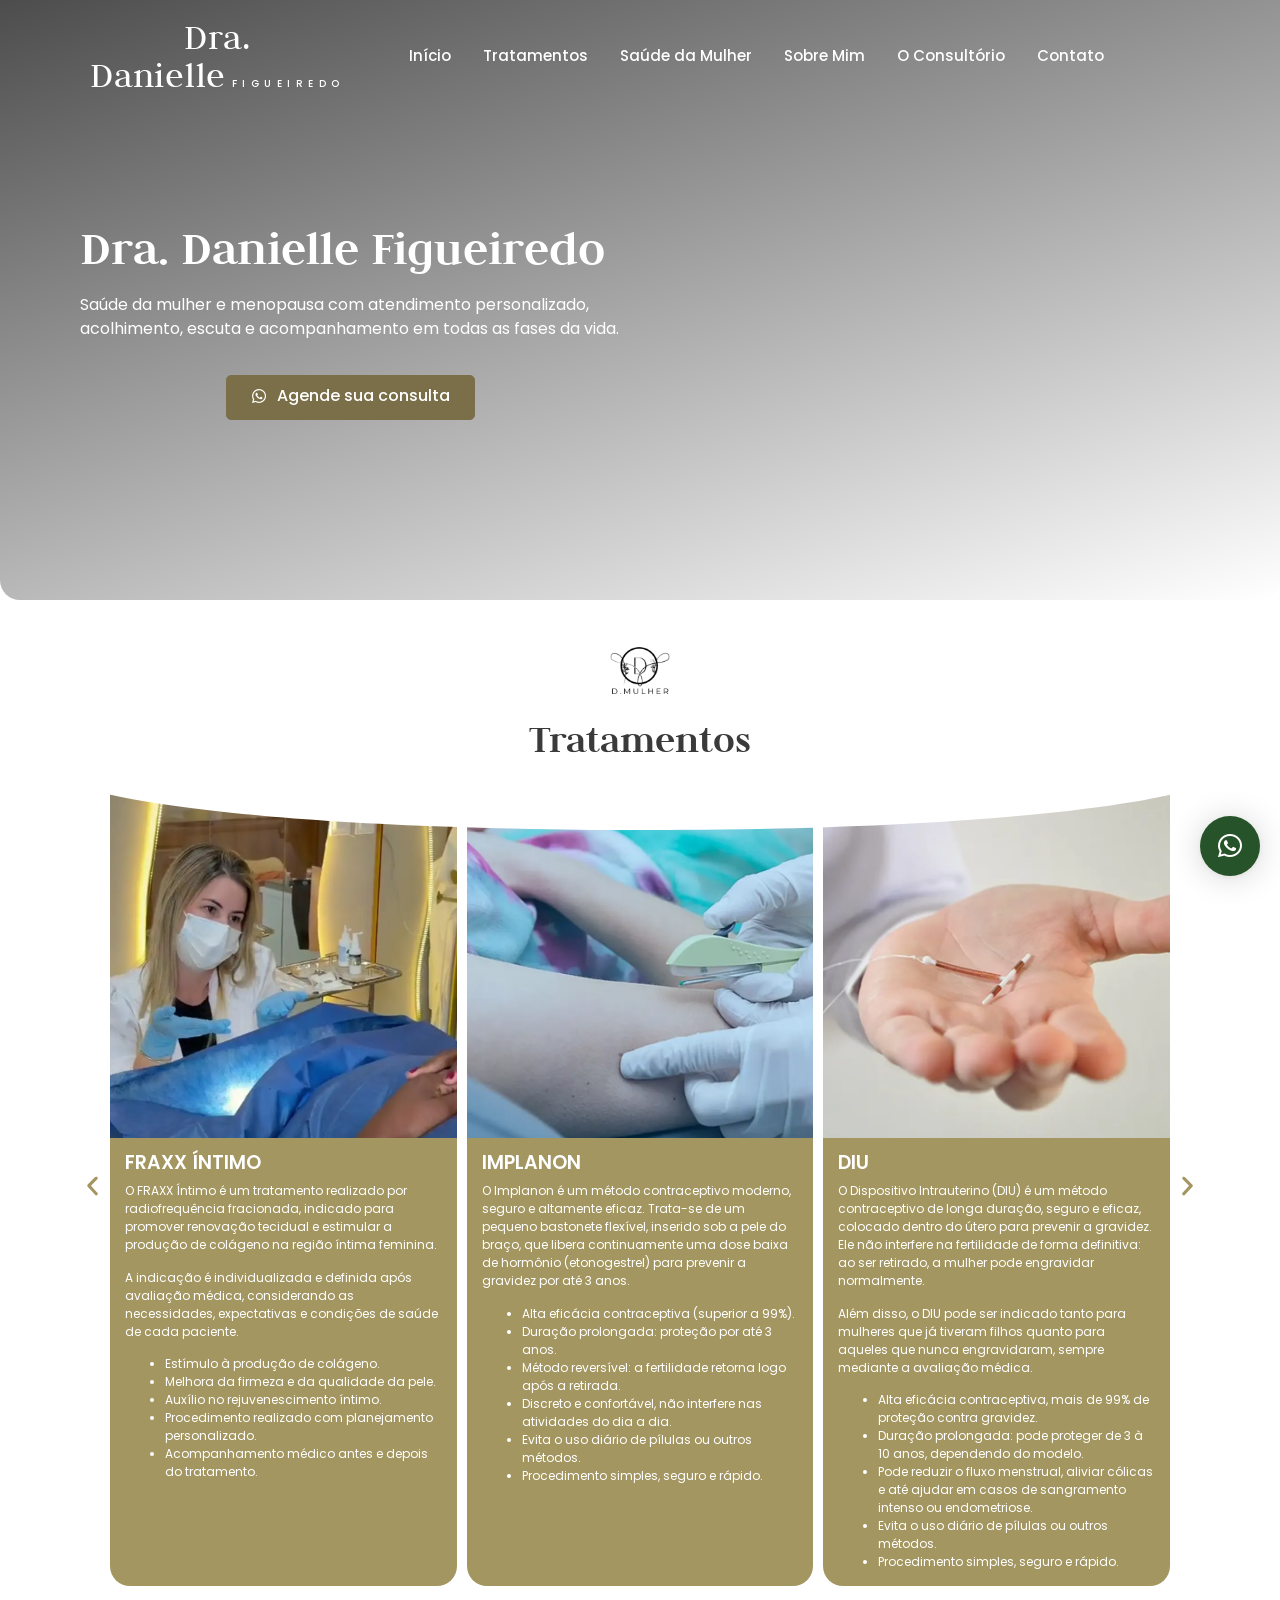
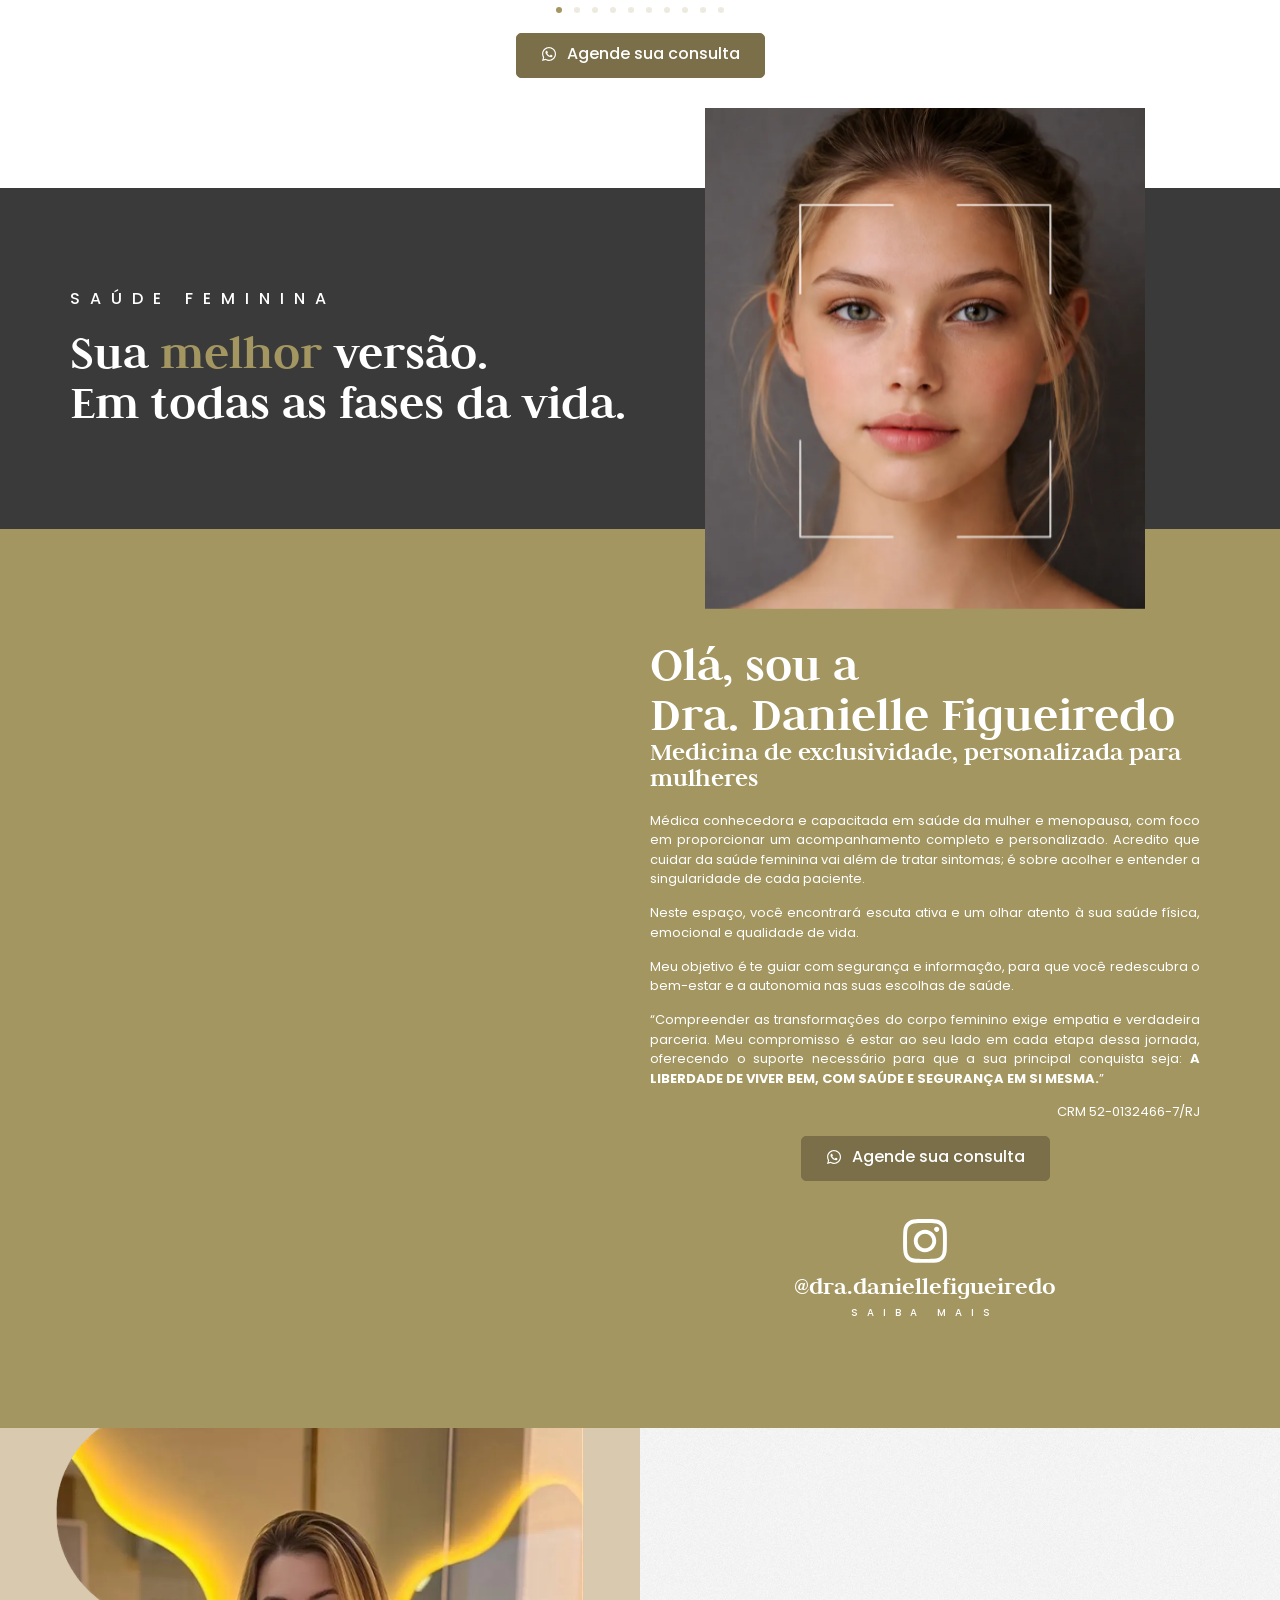
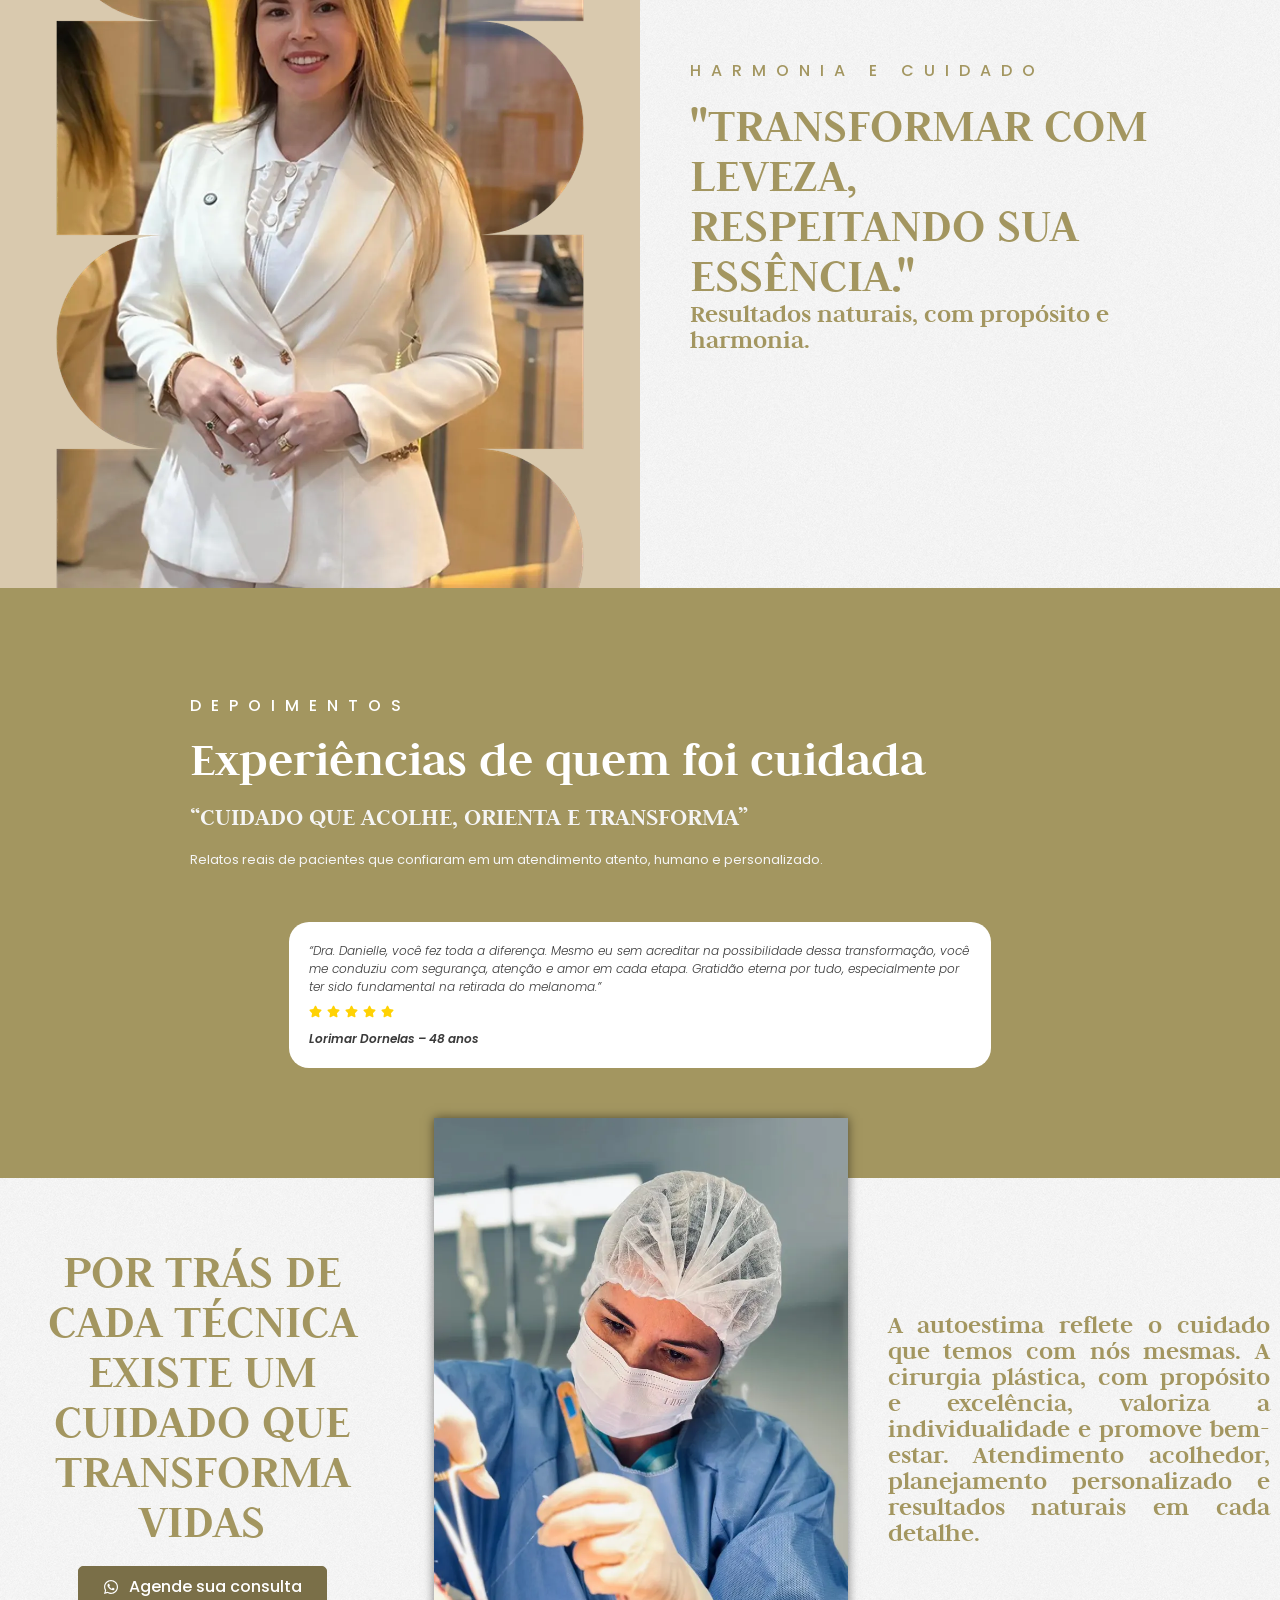
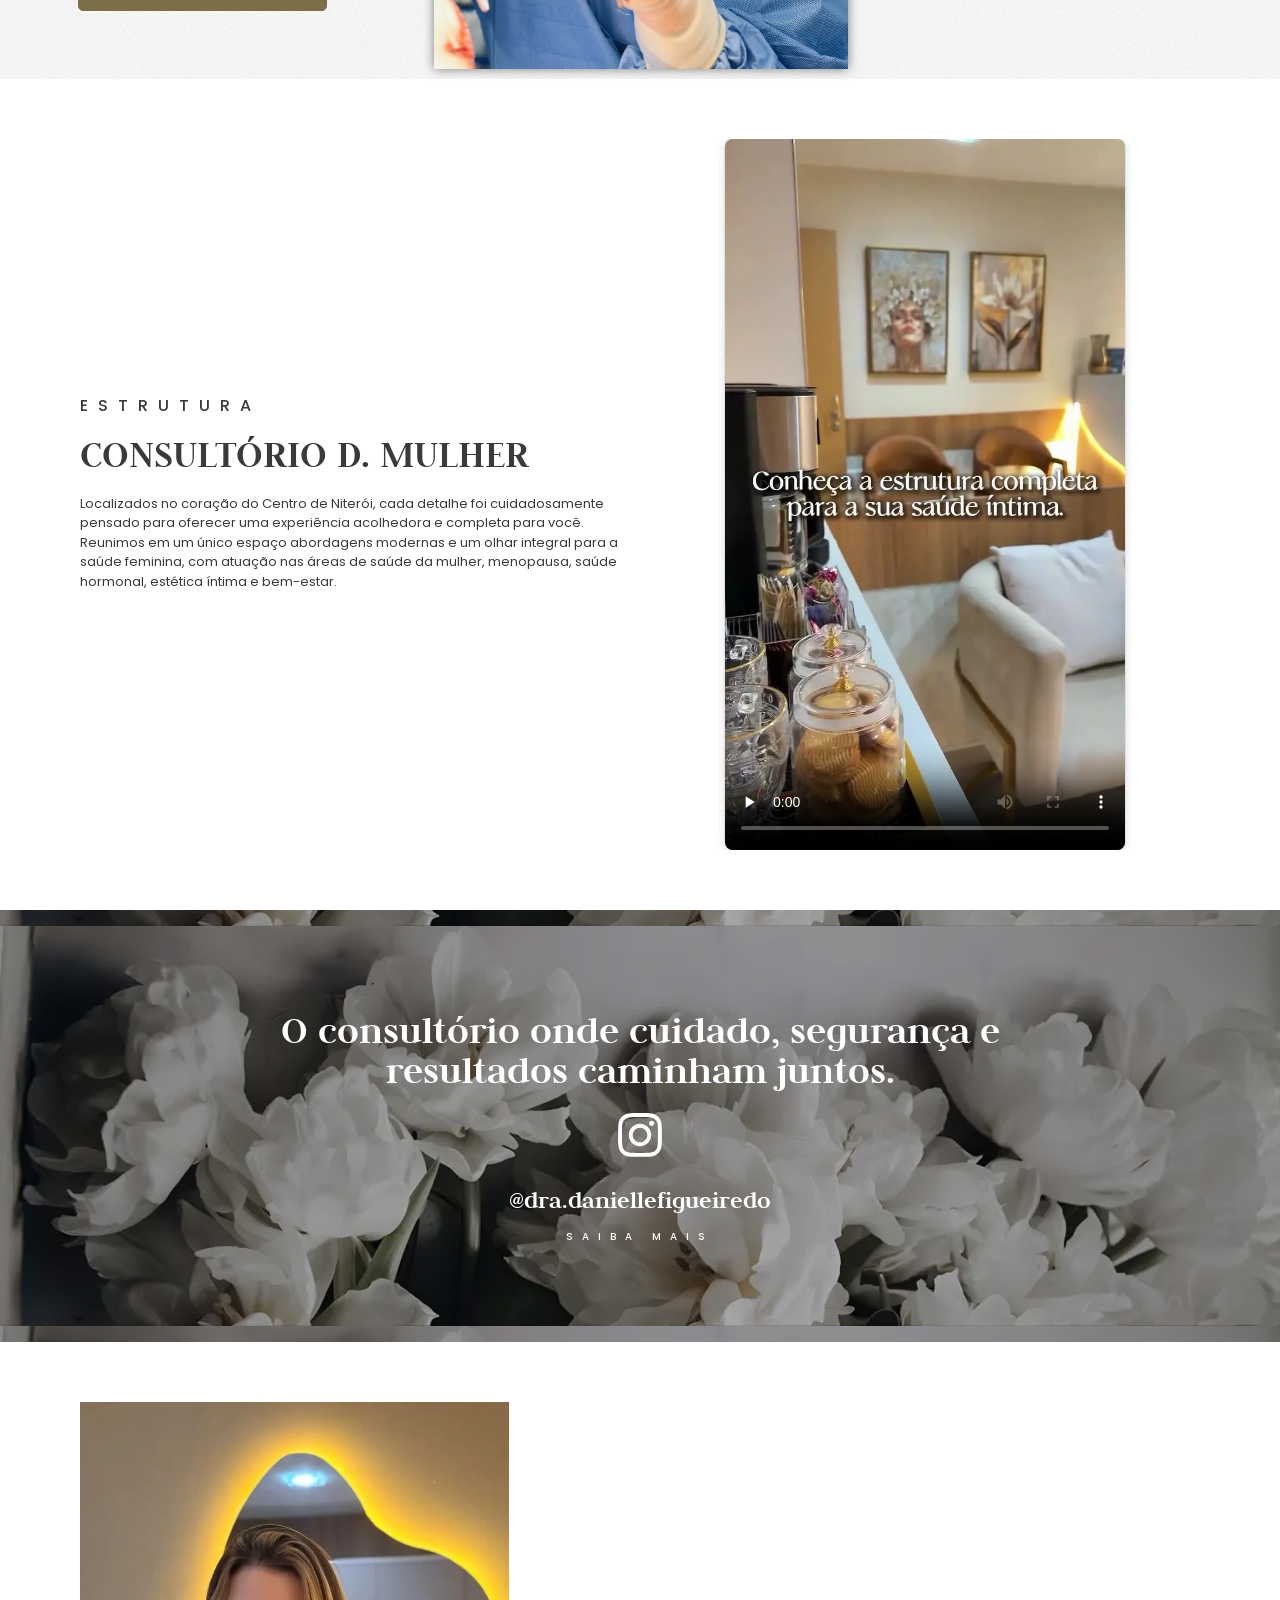
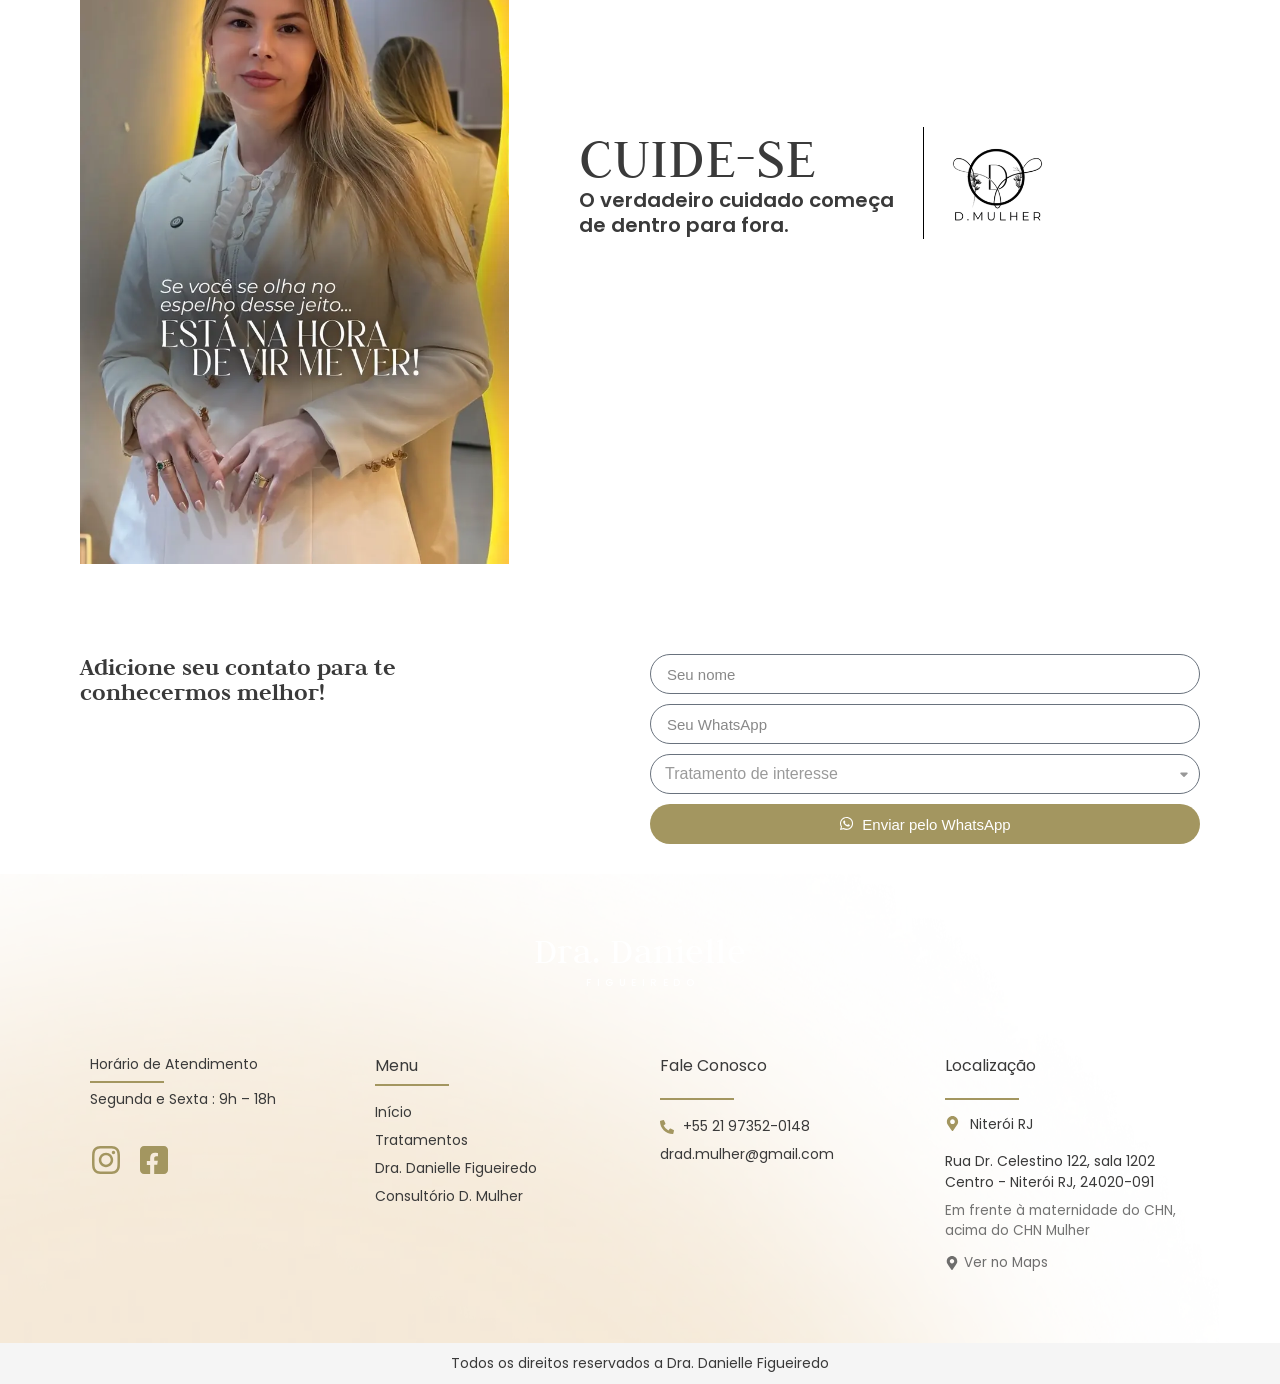
==== commit f6039a35: "Site V2" ====
--- a/index.html
+++ b/index.html
@@ -4,22 +4,26 @@
 <head>
 	<meta charset="UTF-8">
 	<meta name="viewport" content="width=device-width, initial-scale=1">
+	<script>document.documentElement.classList.add('js');</script>
+	<style id="visibility-safety-fallback">
+		.elementor-invisible { visibility: visible !important; }
+	</style>
 	<meta name="format-detection" content="telephone=no">
 	<meta name="robots" content="index, follow, max-image-preview:large, max-snippet:-1, max-video-preview:-1">
-	<meta name="keywords" content="cirurgia plástica, cirurgiã plástica, Danielle Figueiredo, mamoplastia, rinoplastia, lipoaspiração, abdominoplastia, prótese de silicone">
-
-	<title>Danielle Figueiredo - Cirurgia Plástica</title>
+	<meta name="keywords" content="Dra. Danielle Figueiredo, saúde da mulher, menopausa, FRAXX íntimo, implantes contraceptivos, implantes hormonais, rejuvenescimento íntimo, botox, preenchimento facial, Niterói">
+
+	<title>Dra. Danielle Figueiredo | Saúde da Mulher e Menopausa</title>
 	<link rel="icon" type="image/svg+xml" href="images/favicon.svg">
 	<link rel="icon" type="image/x-icon" href="images/favicon.ico">
 	<link rel="icon" type="image/png" sizes="32x32" href="images/favicon-32x32.png">
 	<link rel="icon" type="image/png" sizes="16x16" href="images/favicon-16x16.png">
 	<link rel="apple-touch-icon" sizes="180x180" href="images/apple-touch-icon.png">
-	<meta name="description" content="Minha missão é resgatar sua auto-estima, sem alterar a sua identidade.">
+	<meta name="description" content="Atendimento personalizado em saúde da mulher e menopausa, com cuidado integral, escuta e acompanhamento em todas as fases da vida.">
 	<link rel="canonical" href="#">
 	<meta property="og:locale" content="pt_BR">
 	<meta property="og:type" content="website">
-	<meta property="og:title" content="Danielle Figueiredo - Cirurgia Plástica">
-	<meta property="og:description" content="Minha missão é resgatar sua auto-estima, sem alterar a sua identidade.">
+	<meta property="og:title" content="Dra. Danielle Figueiredo | Saúde da Mulher e Menopausa">
+	<meta property="og:description" content="Atendimento personalizado em saúde da mulher e menopausa, com cuidado integral e acolhimento.">
 	<meta property="og:url" content="#">
 	<meta property="og:site_name" content="Danielle Figueiredo">
 	<meta property="article:modified_time" content="2026-01-29T13:31:41+00:00">
@@ -378,35 +382,43 @@
 
 		/*# sourceURL=global-styles-inline-css */
 	</style>
-
-	<link rel="stylesheet" id="hello-elementor-css" href="css/style.min.css" media="all">
-	<link rel="stylesheet" id="hello-elementor-theme-style-css" href="css/theme.min.css" media="all">
-	<link rel="stylesheet" id="elementor-frontend-css" href="css/frontend-lite.min_1.css" media="all">
-	<link rel="stylesheet" id="elementor-post-7-css" href="css/post-7.css" media="all">
-	<link rel="stylesheet" id="swiper-css" href="css/swiper.min.css" media="print" onload="this.media='all'">
-	<link rel="stylesheet" id="elementor-pro-css" href="css/frontend-lite.min.css" media="all">
-	<link rel="stylesheet" id="elementor-global-css" href="css/global.css" media="all">
-	<link rel="stylesheet" id="elementor-post-8-css" href="css/post-8.css" media="all">
-	<link rel="stylesheet" id="qlwapp-css" href="css/style.css" media="print" onload="this.media='all'">
+	<link rel="stylesheet" id="site-critical-css" href="css/site-critical.min.css" media="all">
+	<link rel="stylesheet" id="site-deferred-css" href="css/site-deferred.min.css" media="print" onload="this.media='all'">
+	<noscript><link rel="stylesheet" href="css/site-deferred.min.css"></noscript>
 	<link rel="preconnect" href="https://fonts.googleapis.com">
 	<link rel="preconnect" href="https://fonts.gstatic.com" crossorigin>
 	<link rel="preload" as="image" href="images/bg-hero-mobile.webp" media="(max-width: 767px)">
 	<link rel="preload" as="image" href="images/bg-hero.webp" media="(min-width: 768px)">
-	<link rel="stylesheet" id="google-fonts-1-css"
-		href="https://fonts.googleapis.com/css2?family=Poppins:wght@300;400;500;600&family=Judson:wght@400;700&display=swap"
-		media="all">
-	<script src="js/jquery.min.js" id="jquery-core-js" defer></script>
-	<script src="js/jquery-migrate.min.js" id="jquery-migrate-js" defer></script>
-
-	<!-- Google Tag Manager -->
-	<script>(function (w, d, s, l, i) {
-			w[l] = w[l] || []; w[l].push({
-				'gtm.start':
-					new Date().getTime(), event: 'gtm.js'
-			}); var f = d.getElementsByTagName(s)[0],
-				j = d.createElement(s), dl = l != 'dataLayer' ? '&l=' + l : ''; j.async = true; j.src =
-					'https://www.googletagmanager.com/gtm.js?id=' + i + dl; f.parentNode.insertBefore(j, f);
-		})(window, document, 'script', 'dataLayer', 'GTM-KVGN7652');</script>
+	<link rel="preload" as="style" id="google-fonts-preload" href="https://fonts.googleapis.com/css2?family=Poppins:wght@300;400;500;600&family=Judson:wght@400;700&display=swap" onload="this.onload=null;this.rel='stylesheet'">
+	<noscript><link rel="stylesheet" href="https://fonts.googleapis.com/css2?family=Poppins:wght@300;400;500;600&family=Judson:wght@400;700&display=swap"></noscript>
+	<script src="js/jquery-bundle.min.js" id="jquery-bundle-js"></script>
+
+	<!-- Google Tag Manager: carregamento adiado para não competir com o conteúdo visual -->
+	<script>
+	(function (w, d, s, l, i) {
+		w[l] = w[l] || [];
+		w[l].push({ 'gtm.start': new Date().getTime(), event: 'gtm.js' });
+		function loadGTM() {
+			if (d.getElementById('gtm-delayed-script')) return;
+			var first = d.getElementsByTagName(s)[0];
+			var script = d.createElement(s);
+			var dl = l !== 'dataLayer' ? '&l=' + l : '';
+			script.id = 'gtm-delayed-script';
+			script.async = true;
+			script.src = 'https://www.googletagmanager.com/gtm.js?id=' + i + dl;
+			first.parentNode.insertBefore(script, first);
+		}
+		function scheduleGTM() {
+			if ('requestIdleCallback' in w) {
+				w.requestIdleCallback(loadGTM, { timeout: 2500 });
+			} else {
+				w.setTimeout(loadGTM, 1000);
+			}
+		}
+		if (d.readyState === 'complete') scheduleGTM();
+		else w.addEventListener('load', scheduleGTM, { once: true });
+	})(window, document, 'script', 'dataLayer', 'GTM-KVGN7652');
+	</script>
 	<!-- End Google Tag Manager -->
 	<style>
 		:root {
@@ -481,24 +493,16 @@
 
 		/*# sourceURL=#wp-includes/blocks/paragraph/style.min.css */
 	</style>
-	<link rel="stylesheet" id="elementor-post-166-css"
-		href="#wp-content/uploads/elementor/css/post-166.css?ver=1721849632" media="all">
-	<link rel="stylesheet" id="e-animations-css" href="css/animations.min.css" media="print" onload="this.media='all'">
-	<link rel="stylesheet" id="carousel-fix-css" href="css/carousel-fix.css" media="print" onload="this.media='all'">
-
-	<script src="js/wp-emoji-release.min.js" defer=""></script>
-	<script async src="//www.instagram.com/embed.js"></script>
 
 	<!-- Schema Markup - Dados estruturados para Google -->
 	<script type="application/ld+json">
 	{
 		"@context": "https://schema.org",
 		"@type": "MedicalBusiness",
-		"name": "Danielle Figueiredo - Cirurgia Plástica",
-		"description": "Minha missão é resgatar sua auto-estima, sem alterar a sua identidade.",
+		"name": "Dra. Danielle Figueiredo - Saúde da Mulher e Menopausa",
+		"description": "Atendimento personalizado em saúde da mulher e menopausa, com cuidado integral e acolhimento.",
 		"url": "#",
 		"image": "images/og-social-preview.jpg",
-		"medicalSpecialty": "PlasticSurgery",
 		"@id": "#website",
 		"priceRange": "$$$",
 		"address": {
@@ -512,6 +516,68 @@
 		"sameAs": ["https://instagram.com/dra.daniellefigueiredo", "https://www.facebook.com/share/17Fs4pjo3y/?mibextid=wwXIfr"]
 	}
 	</script>
+
+<style id="ajustes-dra-danielle">
+  .brand-wordmark {
+    display: inline-flex;
+    flex-direction: column;
+    align-items: center;
+    justify-content: center;
+    color: #fff;
+    text-decoration: none;
+    line-height: 1;
+    padding: 8px 10px;
+  }
+  .brand-wordmark span {
+    font-family: "Judson", serif;
+    font-size: clamp(28px, 3vw, 46px);
+    letter-spacing: .02em;
+  }
+  .brand-wordmark small {
+    margin-top: 7px;
+    font-family: "Poppins", sans-serif;
+    font-size: 10px;
+    font-weight: 500;
+    letter-spacing: .55em;
+    padding-left: .55em;
+  }
+  .brand-wordmark-footer { color: var(--e-global-color-accent, #fff); margin: 0 auto 18px; }
+  .tratamento-video {
+    display: block;
+    width: 100%;
+    height: 349px;
+    object-fit: cover;
+    object-position: center;
+    background: #111;
+  }
+  .elementor-element-6e11b81,
+  .elementor-element-8973505 { background: #d9c9ae; overflow: hidden; }
+  .elementor-element-6e11b81 img,
+  .elementor-element-8973505 img {
+    width: 100%;
+    height: 100%;
+    max-height: 760px;
+    object-fit: cover;
+    object-position: center 22%;
+  }
+  .elementor-element-8c6bc6b .elementor-element-eb36001,
+  .elementor-element-8c6bc6b .elementor-element-94677e7 { display: none !important; }
+  .elementor-element-8c6bc6b .elementor-element-56e6895 {
+    --width: 100%;
+    width: 100%;
+    max-width: 920px;
+    margin: 0 auto;
+  }
+  .elementor-element-8c6bc6b .elementor-element-7e65883 {
+    max-width: 820px;
+    margin: 18px auto 0;
+  }
+  @media (max-width: 767px) {
+    .brand-wordmark span { font-size: 28px; }
+    .brand-wordmark small { font-size: 8px; letter-spacing: .38em; padding-left: .38em; }
+    .elementor-element-8973505 img { max-height: 520px; object-position: center 18%; }
+  }
+</style>
 </head>
 
 <body
@@ -519,7 +585,7 @@
 	<div data-elementor-type="wp-page" data-elementor-id="8" class="elementor elementor-8"
 		data-elementor-post-type="page">
 		<div class="elementor-element elementor-element-73fbcff e-flex e-con-boxed e-con e-parent" data-id="73fbcff"
-			data-element_type="container" id="inicio" data-settings="{" background_background":"classic"}"=""
+			data-element_type="container" id="inicio" data-settings="{&quot;background_background&quot;:&quot;classic&quot;}"
 			data-core-v316-plus="true">
 			<div class="e-con-inner">
 				<div class="elementor-element elementor-element-6ef4e10 e-flex e-con-boxed e-con e-child"
@@ -546,25 +612,13 @@
 										vertical-align: middle;
 										display: inline-block
 									}
-								</style> <a href="#">
-									<img fetchpriority="high" decoding="async" width="800" height="149"
-										src="images/logo-dra-danielle-branco-1024x191.png"
-										class="attachment-large size-large wp-image-230" alt=""
-										srcset="images/logo-dra-danielle-branco-1024x191.png 1024w, images/logo-dra-danielle-branco-300x56.png 300w, images/logo-dra-danielle-branco-768x143.png 768w, images/logo-dra-danielle-branco.png 1290w"
-										sizes="(max-width: 800px) 100vw, 800px"> </a>
+								</style> <a href="#inicio" class="brand-wordmark" aria-label="Dra. Danielle Figueiredo"><span>Dra. Danielle</span><small>FIGUEIREDO</small></a>
 							</div>
 						</div>
 						<div class="elementor-element elementor-element-d5a4f9c e-full_width e-n-menu-layout-horizontal e-n-menu-tablet elementor-widget elementor-widget-n-menu"
-							data-id="d5a4f9c" data-element_type="widget" data-settings="{"
-							menu_items":[{"item_title":"in\u00edcio","_id":"dc3a9a8","__dynamic__":{"item_link":"[elementor-tag=""
-							id="\" f7c1d3d\""="" name="\" site-url\""="" settings="\"
-							%7b%7d\"]"},"item_link":{"url":"https:\="" \=""
-							#","is_external":"","nofollow":"","custom_attributes":""},"item_dropdown_content":"no","item_icon":{"value":"","library":""},"item_icon_active":null,"element_id":""},{"item_title":"tratamentos","_id":"5ae1f18","item_link":{"url":"#tratamentos","is_external":"","nofollow":"","custom_attributes":""},"item_dropdown_content":"no","item_icon":{"value":"","library":""},"item_icon_active":null,"element_id":""},{"item_title":"facelift","item_link":{"url":"#face","is_external":"","nofollow":"","custom_attributes":""},"_id":"c38cedf","item_dropdown_content":"no","item_icon":{"value":"","library":""},"item_icon_active":null,"element_id":""},{"item_title":"sobre"=""
-							mim","_id":"ced2b4f","item_link":{"url":"#sobre","is_external":"","nofollow":"","custom_attributes":""},"item_dropdown_content":"no","item_icon":{"value":"","library":""},"item_icon_active":null,"element_id":""},{"item_title":"o=""
-							consult\u00f3rio","item_link":{"url":"#clinica","is_external":"","nofollow":"","custom_attributes":""},"_id":"d957275","item_dropdown_content":"no","item_icon":{"value":"","library":""},"item_icon_active":null,"element_id":""},{"item_title":"contato","_id":"db4e7d6","item_link":{"url":"#contato","is_external":"","nofollow":"","custom_attributes":""},"item_dropdown_content":"no","item_icon":{"value":"","library":""},"item_icon_active":null,"element_id":""}],"item_position_horizontal":"center","item_position_horizontal_mobile":"center","content_width":"full_width","item_layout":"horizontal","open_on":"hover","open_animation":"none","horizontal_scroll":"disable","breakpoint_selector":"tablet","menu_item_title_distance_from_content":{"unit":"px","size":0,"sizes":[]},"menu_item_title_distance_from_content_tablet":{"unit":"px","size":"","sizes":[]},"menu_item_title_distance_from_content_mobile":{"unit":"px","size":"","sizes":[]}}"=""
+							data-id="d5a4f9c" data-element_type="widget" data-settings="{&quot;menu_items&quot;:[],&quot;item_position_horizontal&quot;:&quot;center&quot;,&quot;item_position_horizontal_mobile&quot;:&quot;center&quot;,&quot;content_width&quot;:&quot;full_width&quot;,&quot;item_layout&quot;:&quot;horizontal&quot;,&quot;open_on&quot;:&quot;hover&quot;,&quot;open_animation&quot;:&quot;none&quot;,&quot;horizontal_scroll&quot;:&quot;disable&quot;,&quot;breakpoint_selector&quot;:&quot;tablet&quot;}"
 							data-widget_type="mega-menu.default">
 							<div class="elementor-widget-container">
-								<link rel="stylesheet" href="css/widget-mega-menu.min.css">
 								<nav class="e-n-menu" data-widget-number="224"
 									aria-label="Menu | Open (Enter or Space) | Return (Escape) | Other Menu Items (Arrow, Home & End Keys)">
 									<button class="e-n-menu-toggle" id="menu-toggle-224" aria-haspopup="true"
@@ -596,7 +650,7 @@
 												role="presentation" style="--n-menu-title-order: 3;">
 												<div class="e-n-menu-title-container" aria-current="page">
 													<a class="e-n-menu-title-text e-link e-focus" tabindex="-1"
-														role="menuitem" href="#face"> Ginecologia </a>
+														role="menuitem" href="#face"> Saúde da Mulher </a>
 												</div>
 											</li>
 											<li id="e-n-menu-title-2244" class="e-n-menu-title e-anchor"
@@ -632,9 +686,8 @@
 				<div class="elementor-element elementor-element-d1f8cb5 e-flex e-con-boxed e-con e-child"
 					data-id="d1f8cb5" data-element_type="container">
 					<div class="e-con-inner">
-						<div class="elementor-element elementor-element-5af4d38 e-flex e-con-boxed elementor-invisible e-con e-child"
-							data-id="5af4d38" data-element_type="container" data-settings="{"
-							animation":"fadeinleft","animation_mobile":"fadeinleft"}"="">
+						<div class="elementor-element elementor-element-5af4d38 e-flex e-con-boxed e-con e-child"
+							data-id="5af4d38" data-element_type="container" data-settings="{&quot;animation&quot;:&quot;fadeinleft&quot;,&quot;animation_mobile&quot;:&quot;fadeinleft&quot;}">
 							<div class="e-con-inner">
 								<div class="elementor-element elementor-element-61907c6 elementor-widget elementor-widget-heading"
 									data-id="61907c6" data-element_type="widget" data-widget_type="heading.default">
@@ -673,8 +726,7 @@
 												font-size: 59px
 											}
 										</style>
-										<h1 class="elementor-heading-title elementor-size-default">Cuidado integral para
-											a saúde da mulher</h1>
+										<h1 class="elementor-heading-title elementor-size-default">Dra. Danielle Figueiredo</h1>
 									</div>
 								</div>
 								<div class="elementor-element elementor-element-337ea43 elementor-widget elementor-widget-text-editor"
@@ -713,8 +765,7 @@
 												display: inline-block
 											}
 										</style>
-										<p>Atendimento individualizado em todas as fases da vida, com acolhimento,
-											escuta e tecnologia</p>
+										<p>Saúde da mulher e menopausa com atendimento personalizado, acolhimento, escuta e acompanhamento em todas as fases da vida.</p>
 									</div>
 								</div>
 								<div class="elementor-element elementor-element-50a2fbf elementor-align-center elementor-widget elementor-widget-button"
@@ -722,7 +773,7 @@
 									<div class="elementor-widget-container">
 										<div class="elementor-button-wrapper">
 											<a class="elementor-button elementor-button-link elementor-size-sm"
-												href="https://wa.me/5521973520148?text=Vim%20pelo%20site%20e%20tenho%20interesse%20em%20saber%20mais">
+												href="https://wa.me/5521973520148?text=Vim%20pelo%20site%20e%20tenho%20interesse%20em%20saber%20mais" target="_blank" rel="noopener noreferrer">
 												<span class="elementor-button-content-wrapper">
 													<span class="elementor-button-icon elementor-align-icon-left">
 														<svg aria-hidden="true" class="e-font-icon-svg e-fab-whatsapp"
@@ -740,18 +791,16 @@
 							</div>
 						</div>
 						<div class="elementor-element elementor-element-6567cbb e-flex e-con-boxed e-con e-child"
-							data-id="6567cbb" data-element_type="container" data-settings="{"
-							animation_mobile":"fadeinup"}"="">
+							data-id="6567cbb" data-element_type="container" data-settings="{&quot;animation_mobile&quot;:&quot;fadeinup&quot;}">
 							<div class="e-con-inner">
 								<div class="elementor-element elementor-element-dceba91 elementor-hidden-desktop elementor-widget elementor-widget-image"
-									data-id="dceba91" data-element_type="widget" data-settings="{"
-									_animation_mobile":"fadeinup"}"="" data-widget_type="image.default">
+									data-id="dceba91" data-element_type="widget" data-settings="{&quot;_animation_mobile&quot;:&quot;fadeinup&quot;}" data-widget_type="image.default">
 									<div class="elementor-widget-container">
 										<img decoding="async" fetchpriority="high" width="765" height="1024"
 											src="images/dra-danielle-retrato-765x1024.webp"
 											class="attachment-large size-large wp-image-84" alt=""
 											srcset="images/dra-danielle-retrato-765x1024.webp 765w, images/dra-danielle-retrato-224x300.webp 224w, images/dra-danielle-retrato-768x1028.webp 768w, images/dra-danielle-retrato-1148x1536.webp 1148w, images/dra-danielle-retrato-1530x2048.webp 1530w, images/dra-danielle-retrato-scaled.webp 1913w"
-											sizes="(max-width: 765px) 100vw, 765px">
+											sizes="(max-width: 765px) 100vw, 765px" loading="eager">
 									</div>
 								</div>
 							</div>
@@ -763,24 +812,21 @@
 		<div class="elementor-element elementor-element-4d03212 e-flex e-con-boxed e-con e-parent" data-id="4d03212"
 			data-element_type="container" id="tratamentos" data-core-v316-plus="true">
 			<div class="e-con-inner">
-				<div class="elementor-element elementor-element-acd751a elementor-invisible elementor-widget elementor-widget-image"
-					data-id="acd751a" data-element_type="widget" data-settings="{"
-					_animation":"fadeindown","_animation_mobile":"fadeindown"}"="" data-widget_type="image.default">
+				<div class="elementor-element elementor-element-acd751a elementor-widget elementor-widget-image"
+					data-id="acd751a" data-element_type="widget" data-settings="{&quot;_animation&quot;:&quot;fadeindown&quot;,&quot;_animation_mobile&quot;:&quot;fadeindown&quot;}" data-widget_type="image.default">
 					<div class="elementor-widget-container">
-						<img decoding="async" width="170" height="168" src="images/decoracao-ponto.webp"
-							class="attachment-large size-large wp-image-35" alt="">
-					</div>
-				</div>
-				<div class="elementor-element elementor-element-366aec9 elementor-invisible elementor-widget elementor-widget-heading"
-					data-id="366aec9" data-element_type="widget" data-settings="{"
-					_animation":"fadeindown","_animation_mobile":"fadeindown"}"="" data-widget_type="heading.default">
+						<img loading="lazy" decoding="async" width="170" height="168" src="images/decoracao-ponto.webp"
+							class="attachment-large size-large wp-image-35" alt="" fetchpriority="low">
+					</div>
+				</div>
+				<div class="elementor-element elementor-element-366aec9 elementor-widget elementor-widget-heading"
+					data-id="366aec9" data-element_type="widget" data-settings="{&quot;_animation&quot;:&quot;fadeindown&quot;,&quot;_animation_mobile&quot;:&quot;fadeindown&quot;}" data-widget_type="heading.default">
 					<div class="elementor-widget-container">
 						<h2 class="elementor-heading-title elementor-size-default">Tratamentos</h2>
 					</div>
 				</div>
-				<div class="elementor-element elementor-element-7104765 e-flex e-con-boxed elementor-invisible e-con e-child"
-					data-id="7104765" data-element_type="container" data-settings="{"
-					shape_divider_top":"curve","animation":"fadeinup"}"="">
+				<div class="elementor-element elementor-element-7104765 e-flex e-con-boxed e-con e-child"
+					data-id="7104765" data-element_type="container" data-settings="{&quot;shape_divider_top&quot;:&quot;curve&quot;,&quot;animation&quot;:&quot;fadeinup&quot;}">
 					<div class="e-con-inner">
 						<div class="elementor-shape elementor-shape-top" data-negative="false">
 							<svg xmlns="http://www.w3.org/2000/svg" viewBox="0 0 1000 100" preserveAspectRatio="none">
@@ -789,11 +835,9 @@
 							</svg>
 						</div>
 						<div class="elementor-element elementor-element-13ad2d9 elementor-arrows-position-outside elementor-pagination-type-bullets elementor-pagination-position-outside elementor-widget elementor-widget-loop-carousel"
-							data-id="13ad2d9" data-element_type="widget" data-settings="{"
-							template_id":166,"_skin":"post","slides_to_show":"3","slides_to_show_tablet":"2","slides_to_show_mobile":"1","slides_to_scroll":"1","edit_handle_selector":".elementor-widget-container","autoplay":"yes","autoplay_speed":5000,"pause_on_hover":"yes","pause_on_interaction":"yes","infinite":"yes","speed":500,"offset_sides":"none","arrows":"yes","pagination":"bullets","image_spacing_custom":{"unit":"px","size":10,"sizes":[]},"image_spacing_custom_tablet":{"unit":"px","size":"","sizes":[]},"image_spacing_custom_mobile":{"unit":"px","size":"","sizes":[]}}"=""
+							data-id="13ad2d9" data-element_type="widget" data-settings="{&quot;template_id&quot;:166,&quot;_skin&quot;:&quot;post&quot;,&quot;slides_to_show&quot;:&quot;3&quot;,&quot;slides_to_show_tablet&quot;:&quot;2&quot;,&quot;slides_to_show_mobile&quot;:&quot;1&quot;,&quot;slides_to_scroll&quot;:&quot;1&quot;,&quot;edit_handle_selector&quot;:&quot;.elementor-widget-container&quot;,&quot;autoplay&quot;:&quot;yes&quot;,&quot;autoplay_speed&quot;:5000,&quot;pause_on_hover&quot;:&quot;yes&quot;,&quot;pause_on_interaction&quot;:&quot;yes&quot;,&quot;infinite&quot;:&quot;yes&quot;,&quot;speed&quot;:500,&quot;offset_sides&quot;:&quot;none&quot;,&quot;arrows&quot;:&quot;yes&quot;,&quot;pagination&quot;:&quot;bullets&quot;,&quot;image_spacing_custom&quot;:{&quot;unit&quot;:&quot;px&quot;,&quot;size&quot;:10,&quot;sizes&quot;:[]},&quot;image_spacing_custom_tablet&quot;:{&quot;unit&quot;:&quot;px&quot;,&quot;size&quot;:&quot;&quot;,&quot;sizes&quot;:[]},&quot;image_spacing_custom_mobile&quot;:{&quot;unit&quot;:&quot;px&quot;,&quot;size&quot;:&quot;&quot;,&quot;sizes&quot;:[]}}"
 							data-widget_type="loop-carousel.post">
 							<div class="elementor-widget-container">
-								<link rel="stylesheet" href="css/widget-loop-builder.min.css">
 								<div class="swiper elementor-loop-container elementor-grid" dir="ltr">
 									<div class="swiper-wrapper" aria-live="off">
 										<style id="loop-166">
@@ -871,16 +915,12 @@
 															data-id="1e83fec" data-element_type="widget"
 															data-widget_type="theme-post-featured-image.default">
 															<div class="elementor-widget-container">
-																<img loading="lazy" decoding="async" width="945"
-																	height="1024" src="images/tratamentos/laser_intimo-945x1024.webp"
-																	class="attachment-full size-full"
-																	alt="Laser Íntimo"
-																	srcset="images/tratamentos/laser_intimo-2362x2560.webp 2362w, images/tratamentos/laser_intimo-277x300.webp 277w, images/tratamentos/laser_intimo-945x1024.webp 945w, images/tratamentos/laser_intimo-768x832.webp 768w, images/tratamentos/laser_intimo-1417x1536.webp 1417w, images/tratamentos/laser_intimo-1890x2048.webp 1890w" sizes="(max-width: 767px) 100vw, (max-width: 1024px) 50vw, 33vw">
+																<video class="tratamento-video" autoplay muted loop playsinline preload="none" poster="images/fraxx-intimo-poster.webp" aria-label="Procedimento de FRAXX íntimo"><source data-src="media/fraxx-intimo.mp4" type="video/mp4">Seu navegador não suporta vídeo.</video>
 															</div>
 														</div>
 														<div class="elementor-element elementor-element-c9e9f59 e-flex e-con-boxed e-con e-child"
 															data-id="c9e9f59" data-element_type="container"
-															data-settings="{" background_background":"classic"}"="">
+															data-settings="{&quot;background_background&quot;:&quot;classic&quot;}">
 															<div class="e-con-inner">
 																<div class="elementor-element elementor-element-835e68f elementor-widget elementor-widget-theme-post-title elementor-page-title elementor-widget-heading"
 																	data-id="835e68f" data-element_type="widget"
@@ -888,7 +928,7 @@
 																	<div class="elementor-widget-container">
 																		<h1
 																			class="elementor-heading-title elementor-size-default">
-																			LASER ÍNTIMO</h1>
+																			FRAXX ÍNTIMO</h1>
 																	</div>
 																</div>
 																<div class="elementor-element elementor-element-1d14a0a elementor-widget elementor-widget-theme-post-content"
@@ -896,37 +936,17 @@
 																	data-widget_type="theme-post-content.default">
 																	<div class="elementor-widget-container">
 
-																		<p>O Laser Íntimo é um tratamento moderno e
-																			minimamente invasivo, indicado para a saúde
-																			e bem-estar da região íntima feminina. A
-																			tecnologia a laser estimula a produção de
-																			colágeno e a renovação celular, promovendo
-																			melhora da firmeza, elasticidade e
-																			hidratação local. </p>
-
-																		<p>O resultado é uma melhora estética e
-																			funcional da região íntima, proporcionando
-																			mais saúde, autoconfiança e qualidade de
-																			vida. </p>
-
-																		<ul class="wp-block-list">
-																			<li>Rejuvenescimento íntimo, com melhora da
-																				flacidez local.</li>
-
-																			<li>Redução da secura vaginal e melhora da
-																				lubrificação natural.</li>
-
-																			<li>Auxílio no tratamento da incontinência
-																				urinária leve.</li>
-
-																			<li>Aumento do conforto durante as relações
-																				sexuais.</li>
-
-																			<li>Procedimento rápido, seguro e sem
-																				necessidade de afastamento das
-																				atividades diárias.</li>
-
-																		</ul>
+																		<p>O FRAXX Íntimo é um tratamento realizado por radiofrequência fracionada, indicado para promover renovação tecidual e estimular a produção de colágeno na região íntima feminina.</p>
+
+                                                                            <p>A indicação é individualizada e definida após avaliação médica, considerando as necessidades, expectativas e condições de saúde de cada paciente.</p>
+
+                                                                            <ul class="wp-block-list">
+                                                                                <li>Estímulo à produção de colágeno.</li>
+                                                                                <li>Melhora da firmeza e da qualidade da pele.</li>
+                                                                                <li>Auxílio no rejuvenescimento íntimo.</li>
+                                                                                <li>Procedimento realizado com planejamento personalizado.</li>
+                                                                                <li>Acompanhamento médico antes e depois do tratamento.</li>
+                                                                            </ul>
 																	</div>
 																</div>
 															</div>
@@ -948,16 +968,16 @@
 															data-id="1e83fec" data-element_type="widget"
 															data-widget_type="theme-post-featured-image.default">
 															<div class="elementor-widget-container">
-																<img loading="lazy" decoding="async" width="945"
-																	height="1024" src="images/tratamentos/implanon-945x1024.webp"
+																<img loading="eager" fetchpriority="low" decoding="async" width="945"
+																		height="1024" src="images/tratamentos/implanon-945x1024.webp"
 																	class="attachment-full size-full"
 																	alt="Implanon"
-																	srcset="images/tratamentos/implanon-2362x2560.webp 2362w, images/tratamentos/implanon-277x300.webp 277w, images/tratamentos/implanon-945x1024.webp 945w, images/tratamentos/implanon-768x832.webp 768w, images/tratamentos/implanon-1417x1536.webp 1417w, images/tratamentos/implanon-1890x2048.webp 1890w" sizes="(max-width: 767px) 100vw, (max-width: 1024px) 50vw, 33vw">
+																	srcset="images/tratamentos/implanon-277x300.webp 277w, images/tratamentos/implanon-768x832.webp 768w, images/tratamentos/implanon-945x1024.webp 945w" sizes="(max-width: 767px) 100vw, (max-width: 1024px) 50vw, 33vw">
 															</div>
 														</div>
 														<div class="elementor-element elementor-element-c9e9f59 e-flex e-con-boxed e-con e-child"
 															data-id="c9e9f59" data-element_type="container"
-															data-settings="{" background_background":"classic"}"="">
+															data-settings="{&quot;background_background&quot;:&quot;classic&quot;}">
 															<div class="e-con-inner">
 																<div class="elementor-element elementor-element-835e68f elementor-widget elementor-widget-theme-post-title elementor-page-title elementor-widget-heading"
 																	data-id="835e68f" data-element_type="widget"
@@ -1022,16 +1042,16 @@
 															data-id="1e83fec" data-element_type="widget"
 															data-widget_type="theme-post-featured-image.default">
 															<div class="elementor-widget-container">
-																<img loading="lazy" decoding="async" width="945"
-																	height="1024" src="images/tratamentos/diu-945x1024.webp"
+																<img loading="eager" fetchpriority="low" decoding="async" width="945"
+																		height="1024" src="images/tratamentos/diu-945x1024.webp"
 																	class="attachment-full size-full"
 																	alt="DIU"
-																	srcset="images/tratamentos/diu-2362x2560.webp 2362w, images/tratamentos/diu-277x300.webp 277w, images/tratamentos/diu-945x1024.webp 945w, images/tratamentos/diu-768x832.webp 768w, images/tratamentos/diu-1417x1536.webp 1417w, images/tratamentos/diu-1890x2048.webp 1890w" sizes="(max-width: 767px) 100vw, (max-width: 1024px) 50vw, 33vw">
+																	srcset="images/tratamentos/diu-277x300.webp 277w, images/tratamentos/diu-768x832.webp 768w, images/tratamentos/diu-945x1024.webp 945w" sizes="(max-width: 767px) 100vw, (max-width: 1024px) 50vw, 33vw">
 															</div>
 														</div>
 														<div class="elementor-element elementor-element-c9e9f59 e-flex e-con-boxed e-con e-child"
 															data-id="c9e9f59" data-element_type="container"
-															data-settings="{" background_background":"classic"}"="">
+															data-settings="{&quot;background_background&quot;:&quot;classic&quot;}">
 															<div class="e-con-inner">
 																<div class="elementor-element elementor-element-835e68f elementor-widget elementor-widget-theme-post-title elementor-page-title elementor-widget-heading"
 																	data-id="835e68f" data-element_type="widget"
@@ -1100,16 +1120,16 @@
 															data-id="1e83fec" data-element_type="widget"
 															data-widget_type="theme-post-featured-image.default">
 															<div class="elementor-widget-container">
-																<img loading="lazy" decoding="async" width="945"
-																	height="1024" src="images/tratamentos/botox-945x1024.webp"
+																<img loading="eager" fetchpriority="low" decoding="async" width="945"
+																		height="1024" src="images/tratamentos/botox-945x1024.webp"
 																	class="attachment-full size-full"
 																	alt="Botox"
-																	srcset="images/tratamentos/botox-2362x2560.webp 2362w, images/tratamentos/botox-277x300.webp 277w, images/tratamentos/botox-945x1024.webp 945w, images/tratamentos/botox-768x832.webp 768w, images/tratamentos/botox-1417x1536.webp 1417w, images/tratamentos/botox-1890x2048.webp 1890w" sizes="(max-width: 767px) 100vw, (max-width: 1024px) 50vw, 33vw">
+																	srcset="images/tratamentos/botox-277x300.webp 277w, images/tratamentos/botox-768x832.webp 768w, images/tratamentos/botox-945x1024.webp 945w" sizes="(max-width: 767px) 100vw, (max-width: 1024px) 50vw, 33vw">
 															</div>
 														</div>
 														<div class="elementor-element elementor-element-c9e9f59 e-flex e-con-boxed e-con e-child"
 															data-id="c9e9f59" data-element_type="container"
-															data-settings="{" background_background":"classic"}"="">
+															data-settings="{&quot;background_background&quot;:&quot;classic&quot;}">
 															<div class="e-con-inner">
 																<div class="elementor-element elementor-element-835e68f elementor-widget elementor-widget-theme-post-title elementor-page-title elementor-widget-heading"
 																	data-id="835e68f" data-element_type="widget"
@@ -1160,16 +1180,16 @@
 															data-id="1e83fec" data-element_type="widget"
 															data-widget_type="theme-post-featured-image.default">
 															<div class="elementor-widget-container">
-																<img loading="lazy" decoding="async" width="945"
-																	height="1024" src="images/tratamentos/labial-945x1024.webp"
+																<img loading="lazy" fetchpriority="low" decoding="async" width="945"
+																		height="1024" src="images/tratamentos/labial-945x1024.webp"
 																	class="attachment-full size-full"
-																	alt="Preenchimento Labial"
-																	srcset="images/tratamentos/labial-2362x2560.webp 2362w, images/tratamentos/labial-277x300.webp 277w, images/tratamentos/labial-945x1024.webp 945w, images/tratamentos/labial-768x832.webp 768w, images/tratamentos/labial-1417x1536.webp 1417w, images/tratamentos/labial-1890x2048.webp 1890w" sizes="(max-width: 767px) 100vw, (max-width: 1024px) 50vw, 33vw">
+																	alt="Preenchimento facial e corporal"
+																	srcset="images/tratamentos/labial-277x300.webp 277w, images/tratamentos/labial-768x832.webp 768w, images/tratamentos/labial-945x1024.webp 945w" sizes="(max-width: 767px) 100vw, (max-width: 1024px) 50vw, 33vw">
 															</div>
 														</div>
 														<div class="elementor-element elementor-element-c9e9f59 e-flex e-con-boxed e-con e-child"
 															data-id="c9e9f59" data-element_type="container"
-															data-settings="{" background_background":"classic"}"="">
+															data-settings="{&quot;background_background&quot;:&quot;classic&quot;}">
 															<div class="e-con-inner">
 																<div class="elementor-element elementor-element-835e68f elementor-widget elementor-widget-theme-post-title elementor-page-title elementor-widget-heading"
 																	data-id="835e68f" data-element_type="widget"
@@ -1177,7 +1197,7 @@
 																	<div class="elementor-widget-container">
 																		<h1
 																			class="elementor-heading-title elementor-size-default">
-																			PREENCHIMENTO LABIAL </h1>
+																			PREENCHIMENTO FACIAL E CORPORAL </h1>
 																	</div>
 																</div>
 																<div class="elementor-element elementor-element-1d14a0a elementor-widget elementor-widget-theme-post-content"
@@ -1185,27 +1205,15 @@
 																	data-widget_type="theme-post-content.default">
 																	<div class="elementor-widget-container">
 
-																		<p>O Preenchimento Labial é um procedimento
-																			estético minimamente invasivo, realizado com
-																			ácido hialurônico, substância naturalmente
-																			presente no organismo. Ele tem como objetivo
-																			realçar a beleza dos lábios, proporcionando
-																			mais volume, definição e simetria de forma
-																			natural e harmoniosa.</p>
-
-																		<ul class="wp-block-list">
-																			<li>Aumento do volume labial de maneira
-																				proporcional.</li>
-
-																			<li>Definição do contorno dos lábios. </li>
-
-																			<li>Correção de pequenas assimetrias.</li>
-
-																			<li>Melhora da hidratação labial.</li>
-
-																			<li>Rejuvenescimento da região perioral (ao
-																				redor da boca).</li>
-																		</ul>
+																		<p>Os preenchimentos facial e corporal são procedimentos minimamente invasivos, planejados de forma individualizada para melhorar contornos, proporções e pontos específicos, sempre priorizando resultados naturais e harmônicos.</p>
+
+                                                                            <ul class="wp-block-list">
+                                                                                <li>Planejamento personalizado para cada região.</li>
+                                                                                <li>Melhora de contornos e proporções.</li>
+                                                                                <li>Correção de pequenas assimetrias.</li>
+                                                                                <li>Valorização da harmonia facial e corporal.</li>
+                                                                                <li>Resultados graduais e alinhados às expectativas da paciente.</li>
+                                                                            </ul>
 																	</div>
 																</div>
 															</div>
@@ -1227,16 +1235,16 @@
 															data-id="1e83fec" data-element_type="widget"
 															data-widget_type="theme-post-featured-image.default">
 															<div class="elementor-widget-container">
-																<img loading="lazy" decoding="async" width="945"
-																	height="1024" src="images/tratamentos/Bioestimulador-corporal-945x1024.webp"
+																<img loading="lazy" fetchpriority="low" decoding="async" width="945"
+																		height="1024" src="images/tratamentos/Bioestimulador-corporal-945x1024.webp"
 																	class="attachment-full size-full"
 																	alt="Bioestimulador Corporal"
-																	srcset="images/tratamentos/Bioestimulador-corporal-2362x2560.webp 2362w, images/tratamentos/Bioestimulador-corporal-277x300.webp 277w, images/tratamentos/Bioestimulador-corporal-945x1024.webp 945w, images/tratamentos/Bioestimulador-corporal-768x832.webp 768w, images/tratamentos/Bioestimulador-corporal-1417x1536.webp 1417w, images/tratamentos/Bioestimulador-corporal-1890x2048.webp 1890w" sizes="(max-width: 767px) 100vw, (max-width: 1024px) 50vw, 33vw">
+																	srcset="images/tratamentos/Bioestimulador-corporal-277x300.webp 277w, images/tratamentos/Bioestimulador-corporal-768x832.webp 768w, images/tratamentos/Bioestimulador-corporal-945x1024.webp 945w" sizes="(max-width: 767px) 100vw, (max-width: 1024px) 50vw, 33vw">
 															</div>
 														</div>
 														<div class="elementor-element elementor-element-c9e9f59 e-flex e-con-boxed e-con e-child"
 															data-id="c9e9f59" data-element_type="container"
-															data-settings="{" background_background":"classic"}"="">
+															data-settings="{&quot;background_background&quot;:&quot;classic&quot;}">
 															<div class="e-con-inner">
 																<div class="elementor-element elementor-element-835e68f elementor-widget elementor-widget-theme-post-title elementor-page-title elementor-widget-heading"
 																	data-id="835e68f" data-element_type="widget"
@@ -1296,16 +1304,16 @@
 															data-id="1e83fec" data-element_type="widget"
 															data-widget_type="theme-post-featured-image.default">
 															<div class="elementor-widget-container">
-																<img loading="lazy" decoding="async" width="945"
-																	height="1024" src="images/tratamentos/cirurgia_cisto-945x1024.webp"
+																<img loading="lazy" fetchpriority="low" decoding="async" width="945"
+																		height="1024" src="images/tratamentos/cirurgia_cisto-945x1024.webp"
 																	class="attachment-full size-full"
 																	alt="Cirurgia de Retirada de Cistos"
-																	srcset="images/tratamentos/cirurgia_cisto-2362x2560.webp 2362w, images/tratamentos/cirurgia_cisto-277x300.webp 277w, images/tratamentos/cirurgia_cisto-945x1024.webp 945w, images/tratamentos/cirurgia_cisto-768x832.webp 768w, images/tratamentos/cirurgia_cisto-1417x1536.webp 1417w, images/tratamentos/cirurgia_cisto-1890x2048.webp 1890w" sizes="(max-width: 767px) 100vw, (max-width: 1024px) 50vw, 33vw">
+																	srcset="images/tratamentos/cirurgia_cisto-277x300.webp 277w, images/tratamentos/cirurgia_cisto-768x832.webp 768w, images/tratamentos/cirurgia_cisto-945x1024.webp 945w" sizes="(max-width: 767px) 100vw, (max-width: 1024px) 50vw, 33vw">
 															</div>
 														</div>
 														<div class="elementor-element elementor-element-c9e9f59 e-flex e-con-boxed e-con e-child"
 															data-id="c9e9f59" data-element_type="container"
-															data-settings="{" background_background":"classic"}"="">
+															data-settings="{&quot;background_background&quot;:&quot;classic&quot;}">
 															<div class="e-con-inner">
 																<div class="elementor-element elementor-element-835e68f elementor-widget elementor-widget-theme-post-title elementor-page-title elementor-widget-heading"
 																	data-id="835e68f" data-element_type="widget"
@@ -1364,16 +1372,16 @@
 															data-id="1e83fec" data-element_type="widget"
 															data-widget_type="theme-post-featured-image.default">
 															<div class="elementor-widget-container">
-																<img loading="lazy" decoding="async" width="945"
-																	height="1024" src="images/tratamentos/cirurgia_intima-945x1024.webp"
+																<img loading="lazy" fetchpriority="low" decoding="async" width="945"
+																		height="1024" src="images/tratamentos/cirurgia_intima-945x1024.webp"
 																	class="attachment-full size-full"
 																	alt="Cirurgia Íntima"
-																	srcset="images/tratamentos/cirurgia_intima-2362x2560.webp 2362w, images/tratamentos/cirurgia_intima-277x300.webp 277w, images/tratamentos/cirurgia_intima-945x1024.webp 945w, images/tratamentos/cirurgia_intima-768x832.webp 768w, images/tratamentos/cirurgia_intima-1417x1536.webp 1417w, images/tratamentos/cirurgia_intima-1890x2048.webp 1890w" sizes="(max-width: 767px) 100vw, (max-width: 1024px) 50vw, 33vw">
+																	srcset="images/tratamentos/cirurgia_intima-277x300.webp 277w, images/tratamentos/cirurgia_intima-768x832.webp 768w, images/tratamentos/cirurgia_intima-945x1024.webp 945w" sizes="(max-width: 767px) 100vw, (max-width: 1024px) 50vw, 33vw">
 															</div>
 														</div>
 														<div class="elementor-element elementor-element-c9e9f59 e-flex e-con-boxed e-con e-child"
 															data-id="c9e9f59" data-element_type="container"
-															data-settings="{" background_background":"classic"}"="">
+															data-settings="{&quot;background_background&quot;:&quot;classic&quot;}">
 															<div class="e-con-inner">
 																<div class="elementor-element elementor-element-835e68f elementor-widget elementor-widget-theme-post-title elementor-page-title elementor-widget-heading"
 																	data-id="835e68f" data-element_type="widget"
@@ -1434,16 +1442,16 @@
 															data-id="1e83fec" data-element_type="widget"
 															data-widget_type="theme-post-featured-image.default">
 															<div class="elementor-widget-container">
-																<img loading="lazy" decoding="async" width="945"
-																	height="1024" src="images/tratamentos/blefaroplastia-945x1024.webp"
+																<img loading="lazy" fetchpriority="low" decoding="async" width="945"
+																		height="1024" src="images/tratamentos/blefaroplastia-945x1024.webp"
 																	class="attachment-full size-full"
 																	alt="Blefaroplastia"
-																	srcset="images/tratamentos/blefaroplastia-2362x2560.webp 2362w, images/tratamentos/blefaroplastia-277x300.webp 277w, images/tratamentos/blefaroplastia-945x1024.webp 945w, images/tratamentos/blefaroplastia-768x832.webp 768w, images/tratamentos/blefaroplastia-1417x1536.webp 1417w, images/tratamentos/blefaroplastia-1890x2048.webp 1890w" sizes="(max-width: 767px) 100vw, (max-width: 1024px) 50vw, 33vw">
+																	srcset="images/tratamentos/blefaroplastia-277x300.webp 277w, images/tratamentos/blefaroplastia-768x832.webp 768w, images/tratamentos/blefaroplastia-945x1024.webp 945w" sizes="(max-width: 767px) 100vw, (max-width: 1024px) 50vw, 33vw">
 															</div>
 														</div>
 														<div class="elementor-element elementor-element-c9e9f59 e-flex e-con-boxed e-con e-child"
 															data-id="c9e9f59" data-element_type="container"
-															data-settings="{" background_background":"classic"}"="">
+															data-settings="{&quot;background_background&quot;:&quot;classic&quot;}">
 															<div class="e-con-inner">
 																<div class="elementor-element elementor-element-835e68f elementor-widget elementor-widget-theme-post-title elementor-page-title elementor-widget-heading"
 																	data-id="835e68f" data-element_type="widget"
@@ -1451,7 +1459,7 @@
 																	<div class="elementor-widget-container">
 																		<h1
 																			class="elementor-heading-title elementor-size-default">
-																			BLESFAROPLATIA </h1>
+																			BLEFAROPLASTIA </h1>
 																	</div>
 																</div>
 																<div class="elementor-element elementor-element-1d14a0a elementor-widget elementor-widget-theme-post-content"
@@ -1505,16 +1513,12 @@
 															data-id="1e83fec" data-element_type="widget"
 															data-widget_type="theme-post-featured-image.default">
 															<div class="elementor-widget-container">
-																<img loading="lazy" decoding="async" width="945"
-																	height="1024" src="images/tratamentos/cirurgia_plastica-945x1024.webp"
-																	class="attachment-full size-full"
-																	alt="Cirurgia Plástica"
-																	srcset="images/tratamentos/cirurgia_plastica-2362x2560.webp 2362w, images/tratamentos/cirurgia_plastica-277x300.webp 277w, images/tratamentos/cirurgia_plastica-945x1024.webp 945w, images/tratamentos/cirurgia_plastica-768x832.webp 768w, images/tratamentos/cirurgia_plastica-1417x1536.webp 1417w, images/tratamentos/cirurgia_plastica-1890x2048.webp 1890w" sizes="(max-width: 767px) 100vw, (max-width: 1024px) 50vw, 33vw">
+																<video class="tratamento-video" autoplay muted loop playsinline preload="none" poster="images/acompanhamento-cirurgia-plastica-poster.webp" aria-label="Acompanhamento para cirurgia plástica"><source data-src="media/acompanhamento-cirurgia-plastica.mp4" type="video/mp4">Seu navegador não suporta vídeo.</video>
 															</div>
 														</div>
 														<div class="elementor-element elementor-element-c9e9f59 e-flex e-con-boxed e-con e-child"
 															data-id="c9e9f59" data-element_type="container"
-															data-settings="{" background_background":"classic"}"="">
+															data-settings="{&quot;background_background&quot;:&quot;classic&quot;}">
 															<div class="e-con-inner">
 																<div class="elementor-element elementor-element-835e68f elementor-widget elementor-widget-theme-post-title elementor-page-title elementor-widget-heading"
 																	data-id="835e68f" data-element_type="widget"
@@ -1522,7 +1526,7 @@
 																	<div class="elementor-widget-container">
 																		<h1
 																			class="elementor-heading-title elementor-size-default">
-																			CIRURGIA PLÁSTICA </h1>
+																			ACOMPANHAMENTO PARA CIRURGIA PLÁSTICA</h1>
 																	</div>
 																</div>
 																<div class="elementor-element elementor-element-1d14a0a elementor-widget elementor-widget-theme-post-content"
@@ -1530,32 +1534,15 @@
 																	data-widget_type="theme-post-content.default">
 																	<div class="elementor-widget-container">
 
-																		<p>A decisão de realizar uma Cirurgia Plástica
-																			vai muito além da estética — envolve saúde,
-																			autoestima e bem-estar. Pensando nisso,
-																			oferecemos um atendimento completo, com toda
-																			a segurança e estrutura necessária para que
-																			cada paciente se sinta confiante em todas as
-																			etapas. </p>
-
-																		<ul class="wp-block-list">
-																			<li>Diária hospitalar em estrutura moderna e
-																				acolhedora.</li>
-
-																			<li>Equipe médica especializada.</li>
-
-																			<li>Anestesista altamente capacitado.</li>
-
-																			<li>Toda a medicação utilizada durante a
-																				cirurgia.</li>
-
-																			<li>Bota pneumática e manta térmica,
-																				garantindo conforto e segurança.</li>
-
-																			<li>Instrumentadora exclusiva, acompanhando
-																				todo o procedimento.</li>
-
-																		</ul>
+																		<p>A consulta e o acompanhamento para cirurgia plástica são realizados em parceria com o Dr. Gustavo Pimenta, oferecendo orientação e suporte em todas as etapas do processo.</p>
+
+                                                                            <ul class="wp-block-list">
+                                                                                <li>Avaliação individualizada e alinhamento de expectativas.</li>
+                                                                                <li>Planejamento cuidadoso do pré-operatório.</li>
+                                                                                <li>Integração com a equipe responsável pela cirurgia.</li>
+                                                                                <li>Acompanhamento próximo durante a recuperação.</li>
+                                                                                <li>Cuidado focado em segurança, bem-estar e resultados naturais.</li>
+                                                                            </ul>
 																	</div>
 																</div>
 															</div>
@@ -1592,7 +1579,7 @@
 							<div class="elementor-widget-container">
 								<div class="elementor-button-wrapper">
 									<a class="elementor-button elementor-button-link elementor-size-sm"
-										href="https://wa.me/5521973520148?text=Vim%20pelo%20site%20e%20tenho%20interesse%20em%20saber%20mais">
+										href="https://wa.me/5521973520148?text=Vim%20pelo%20site%20e%20tenho%20interesse%20em%20saber%20mais" target="_blank" rel="noopener noreferrer">
 										<span class="elementor-button-content-wrapper">
 											<span class="elementor-button-icon elementor-align-icon-left">
 												<svg aria-hidden="true" class="e-font-icon-svg e-fab-whatsapp"
@@ -1612,11 +1599,11 @@
 			</div>
 		</div>
 		<div class="elementor-element elementor-element-af24917 e-flex e-con-boxed e-con e-parent" data-id="af24917"
-			data-element_type="container" id="face" data-settings="{" background_background":"classic"}"=""
+			data-element_type="container" id="face" data-settings="{&quot;background_background&quot;:&quot;classic&quot;}"
 			data-core-v316-plus="true">
 			<div class="e-con-inner">
-				<div class="elementor-element elementor-element-8637b2f e-con-full e-flex elementor-invisible e-con e-child"
-					data-id="8637b2f" data-element_type="container" data-settings="{" animation":"fadeinleft"}"="">
+				<div class="elementor-element elementor-element-8637b2f e-con-full e-flex e-con e-child"
+					data-id="8637b2f" data-element_type="container" data-settings="{&quot;animation&quot;:&quot;fadeinleft&quot;}">
 					<div class="elementor-element elementor-element-6f7fdc2 elementor-widget elementor-widget-heading"
 						data-id="6f7fdc2" data-element_type="widget" data-widget_type="heading.default">
 						<div class="elementor-widget-container">
@@ -1633,22 +1620,20 @@
 				</div>
 				<div class="elementor-element elementor-element-574cb45 e-con-full e-flex e-con e-child"
 					data-id="574cb45" data-element_type="container">
-					<div class="elementor-element elementor-element-2c61892 elementor-invisible elementor-widget elementor-widget-image"
-						data-id="2c61892" data-element_type="widget" data-settings="{"
-						motion_fx_motion_fx_mouse":"yes","motion_fx_tilt_effect":"yes","motion_fx_tilt_speed":{"unit":"px","size":1.9,"sizes":[]},"_animation":"zoomin"}"=""
+					<div class="elementor-element elementor-element-2c61892 elementor-widget elementor-widget-image"
+						data-id="2c61892" data-element_type="widget" data-settings="{&quot;motion_fx_motion_fx_mouse&quot;:&quot;yes&quot;,&quot;motion_fx_tilt_effect&quot;:&quot;yes&quot;,&quot;motion_fx_tilt_speed&quot;:{&quot;unit&quot;:&quot;px&quot;,&quot;size&quot;:1.9,&quot;sizes&quot;:[]},&quot;_animation&quot;:&quot;zoomin&quot;}"
 						data-widget_type="image.default">
 						<div class="elementor-widget-container">
 							<img loading="lazy" decoding="async" width="800" height="910"
 								src="images/dra-danielle-rosto-900x1024.webp" class="attachment-large size-large wp-image-12" alt=""
-								srcset="images/dra-danielle-rosto-900x1024.webp 900w, images/dra-danielle-rosto-264x300.webp 264w, images/dra-danielle-rosto-768x874.webp 768w, images/dra-danielle-rosto-1204.webp 1204w"
-								sizes="(max-width: 800px) 100vw, 800px">
+								srcset="images/dra-danielle-rosto-900x1024.webp 900w, images/dra-danielle-rosto-264x300.webp 264w, images/dra-danielle-rosto-768x874.webp 768w, images/dra-danielle-rosto-1204.webp 1204w" sizes="(max-width: 800px) 100vw, 800px" fetchpriority="low">
 						</div>
 					</div>
 				</div>
 			</div>
 		</div>
 		<div class="elementor-element elementor-element-9b6d55c e-flex e-con-boxed e-con e-parent" data-id="9b6d55c"
-			data-element_type="container" id="sobre" data-settings="{" background_background":"classic"}"=""
+			data-element_type="container" id="sobre" data-settings="{&quot;background_background&quot;:&quot;classic&quot;}"
 			data-core-v316-plus="true">
 			<div class="e-con-inner">
 				<div class="elementor-element elementor-element-147c2c1 e-con-full e-flex e-con e-child"
@@ -1667,12 +1652,12 @@
 								src="images/dra-danielle-corpo-inteiro-766x1024.webp"
 								class="attachment-large size-large wp-image-295" alt=""
 								srcset="images/dra-danielle-corpo-inteiro-766x1024.webp 766w, images/dra-danielle-corpo-inteiro-244x300.webp 244w, images/dra-danielle-corpo-inteiro-768x1027.webp 768w, images/dra-danielle-corpo-inteiro-1149x1536.webp 1149w, images/dra-danielle-corpo-inteiro-1197x1600.webp 1197w"
-								sizes="(max-width: 766px) 100vw, 766px">
-						</div>
-					</div>
-				</div>
-				<div class="elementor-element elementor-element-600c432 e-con-full e-flex elementor-invisible e-con e-child"
-					data-id="600c432" data-element_type="container" data-settings="{" animation":"fadeinright"}"="">
+								sizes="(max-width: 766px) 100vw, 766px" fetchpriority="low">
+						</div>
+					</div>
+				</div>
+				<div class="elementor-element elementor-element-600c432 e-con-full e-flex e-con e-child"
+					data-id="600c432" data-element_type="container" data-settings="{&quot;animation&quot;:&quot;fadeinright&quot;}">
 					<div class="elementor-element elementor-element-608bc1e elementor-hidden-mobile elementor-widget elementor-widget-heading"
 						data-id="608bc1e" data-element_type="widget" data-widget_type="heading.default">
 						<div class="elementor-widget-container">
@@ -1683,24 +1668,16 @@
 					<div class="elementor-element elementor-element-48bbd78 elementor-widget elementor-widget-heading"
 						data-id="48bbd78" data-element_type="widget" data-widget_type="heading.default">
 						<div class="elementor-widget-container">
-							<h1 class="elementor-heading-title elementor-size-default">"Ginecologia, Saúde da Mulher e
-								Menopausa" </h1>
+							<h1 class="elementor-heading-title elementor-size-default">Medicina de exclusividade, personalizada para mulheres</h1>
 						</div>
 					</div>
 					<div class="elementor-element elementor-element-caba807 justificado elementor-widget elementor-widget-text-editor"
 						data-id="caba807" data-element_type="widget" data-widget_type="text-editor.default">
 						<div class="elementor-widget-container">
-							<p>Médica especialista em Saúde da Mulher e Menopausa, com foco em proporcionar um
-								acompanhamento completo e personalizado. Acredito que cuidar da saúde feminina vai além
-								de tratar sintomas; é sobre acolher e entender a singularidade de cada paciente.<span
-									class="Apple-converted-space"> </span></p>
-							<p>Neste espaço, você encontrará escuta ativa e um olhar atento à sua saúde física,
-								emocional e qualidade de vida. Meu objetivo é te guiar com segurança e informação, para
-								que você redescubra o bem-estar e a autonomia nas suas escolhas de saúde.</p>
-							<p>"Compreender as transformações do corpo feminino exige empatia e verdadeira parceria. Meu
-								compromisso é estar ao seu lado em cada etapa dessa jornada, oferecendo o suporte
-								necessário para que a sua principal conquista seja: “<strong>A LIBERDADE DE VIVER BEM,
-									COM SAÚDE E SEGURANÇA EM SI MESMA.</strong>“</p>
+							<p>Médica conhecedora e capacitada em saúde da mulher e menopausa, com foco em proporcionar um acompanhamento completo e personalizado. Acredito que cuidar da saúde feminina vai além de tratar sintomas; é sobre acolher e entender a singularidade de cada paciente.</p>
+                                <p>Neste espaço, você encontrará escuta ativa e um olhar atento à sua saúde física, emocional e qualidade de vida.</p>
+                                <p>Meu objetivo é te guiar com segurança e informação, para que você redescubra o bem-estar e a autonomia nas suas escolhas de saúde.</p>
+                                <p>“Compreender as transformações do corpo feminino exige empatia e verdadeira parceria. Meu compromisso é estar ao seu lado em cada etapa dessa jornada, oferecendo o suporte necessário para que a sua principal conquista seja: <strong>A LIBERDADE DE VIVER BEM, COM SAÚDE E SEGURANÇA EM SI MESMA.</strong>”</p>
 							<p style="text-align: right;">CRM 52-0132466-7/RJ</p>
 						</div>
 					</div>
@@ -1709,7 +1686,7 @@
 						<div class="elementor-widget-container">
 							<div class="elementor-button-wrapper">
 								<a class="elementor-button elementor-button-link elementor-size-sm"
-									href="https://wa.me/5521973520148?text=Vim%20pelo%20site%20e%20tenho%20interesse%20em%20saber%20mais">
+									href="https://wa.me/5521973520148?text=Vim%20pelo%20site%20e%20tenho%20interesse%20em%20saber%20mais" target="_blank" rel="noopener noreferrer">
 									<span class="elementor-button-content-wrapper">
 										<span class="elementor-button-icon elementor-align-icon-left">
 											<svg aria-hidden="true" class="e-font-icon-svg e-fab-whatsapp"
@@ -1728,7 +1705,7 @@
 						data-id="8c64a47" data-element_type="widget" data-widget_type="icon.default">
 						<div class="elementor-widget-container">
 							<div class="elementor-icon-wrapper">
-								<a class="elementor-icon" href="http://instagram.com/dra.daniellefigueiredo/">
+								<a class="elementor-icon" href="http://instagram.com/dra.daniellefigueiredo/" target="_blank" rel="noopener noreferrer">
 									<svg aria-hidden="true" class="e-font-icon-svg e-fab-instagram"
 										viewBox="0 0 448 512" xmlns="http://www.w3.org/2000/svg">
 										<path
@@ -1742,14 +1719,14 @@
 						data-id="d183051" data-element_type="widget" data-widget_type="heading.default">
 						<div class="elementor-widget-container">
 							<h1 class="elementor-heading-title elementor-size-default"><a
-									href="http://instagram.com/dra.daniellefigueiredo/">@dra.daniellefigueiredo</a></h1>
+									href="http://instagram.com/dra.daniellefigueiredo/" target="_blank" rel="noopener noreferrer">@dra.daniellefigueiredo</a></h1>
 						</div>
 					</div>
 					<div class="elementor-element elementor-element-303d157 elementor-widget elementor-widget-heading"
 						data-id="303d157" data-element_type="widget" data-widget_type="heading.default">
 						<div class="elementor-widget-container">
 							<h3 class="elementor-heading-title elementor-size-default"><a
-									href="http://instagram.com/dra.daniellefigueiredo/">SAIBA MAIS</a></h3>
+									href="http://instagram.com/dra.daniellefigueiredo/" target="_blank" rel="noopener noreferrer">SAIBA MAIS</a></h3>
 						</div>
 					</div>
 				</div>
@@ -1762,16 +1739,12 @@
 				<div class="elementor-element elementor-element-de22ad9 elementor-widget elementor-widget-image"
 					data-id="de22ad9" data-element_type="widget" data-widget_type="image.default">
 					<div class="elementor-widget-container">
-						<img loading="lazy" decoding="async" width="800" height="641"
-							src="images/servico-avaliacao-facial-1024x820.webp"
-							class="attachment-large size-large wp-image-261" alt=""
-							srcset="images/servico-avaliacao-facial-1024x820.webp 1024w, images/servico-avaliacao-facial-300x240.webp 300w, images/servico-avaliacao-facial-768x615.webp 768w, images/servico-avaliacao-facial-1536x1231.webp 1536w, images/servico-avaliacao-facial.webp 1600w"
-							sizes="(max-width: 800px) 100vw, 800px">
+						<img loading="lazy" decoding="async" width="1197" height="1600" src="images/dra-danielle-corpo-inteiro-1197x1600.webp" class="attachment-large size-large wp-image-261" alt="Dra. Danielle Figueiredo" srcset="images/dra-danielle-corpo-inteiro-1197x1600.webp 1197w" sizes="(max-width: 800px) 100vw, 800px" fetchpriority="low">
 					</div>
 				</div>
 			</div>
 			<div class="elementor-element elementor-element-d7960d4 e-con-full e-flex e-con e-child" data-id="d7960d4"
-				data-element_type="container" data-settings="{" background_background":"classic"}"="">
+				data-element_type="container" data-settings="{&quot;background_background&quot;:&quot;classic&quot;}">
 				<div class="elementor-element elementor-element-36bdaba elementor-widget elementor-widget-heading"
 					data-id="36bdaba" data-element_type="widget" data-widget_type="heading.default">
 					<div class="elementor-widget-container">
@@ -1782,11 +1755,7 @@
 				<div class="elementor-element elementor-element-8973505 elementor-hidden-desktop elementor-widget elementor-widget-image"
 					data-id="8973505" data-element_type="widget" data-widget_type="image.default">
 					<div class="elementor-widget-container">
-						<img loading="lazy" decoding="async" width="800" height="641"
-							src="images/servico-avaliacao-facial-1024x820.webp"
-							class="attachment-large size-large wp-image-261" alt=""
-							srcset="images/servico-avaliacao-facial-1024x820.webp 1024w, images/servico-avaliacao-facial-300x240.webp 300w, images/servico-avaliacao-facial-768x615.webp 768w, images/servico-avaliacao-facial-1536x1231.webp 1536w, images/servico-avaliacao-facial.webp 1600w"
-							sizes="(max-width: 800px) 100vw, 800px">
+						<img loading="lazy" decoding="async" width="1197" height="1600" src="images/dra-danielle-corpo-inteiro-1197x1600.webp" class="attachment-large size-large wp-image-261" alt="Dra. Danielle Figueiredo" srcset="images/dra-danielle-corpo-inteiro-1197x1600.webp 1197w" sizes="(max-width: 800px) 100vw, 800px" fetchpriority="low">
 					</div>
 				</div>
 				<div class="elementor-element elementor-element-c769f57 elementor-widget elementor-widget-heading"
@@ -1805,7 +1774,7 @@
 			</div>
 		</div>
 		<div class="elementor-element elementor-element-8c6bc6b e-flex e-con-boxed e-con e-parent" data-id="8c6bc6b"
-			data-element_type="container" data-settings="{" background_background":"classic"}"=""
+			data-element_type="container" data-settings="{&quot;background_background&quot;:&quot;classic&quot;}"
 			data-core-v316-plus="true">
 			<div class="e-con-inner">
 				<div class="elementor-element elementor-element-56e6895 e-con-full e-flex e-con e-child"
@@ -1813,13 +1782,13 @@
 					<div class="elementor-element elementor-element-ca783dc elementor-widget elementor-widget-heading"
 						data-id="ca783dc" data-element_type="widget" data-widget_type="heading.default">
 						<div class="elementor-widget-container">
-							<h3 class="elementor-heading-title elementor-size-default">GINECOLOGIA INTEGRATIVA</h3>
+							<h3 class="elementor-heading-title elementor-size-default">DEPOIMENTOS</h3>
 						</div>
 					</div>
 					<div class="elementor-element elementor-element-fd470e5 elementor-widget elementor-widget-heading"
 						data-id="fd470e5" data-element_type="widget" data-widget_type="heading.default">
 						<div class="elementor-widget-container">
-							<h3 class="elementor-heading-title elementor-size-default">Além do Check-up</h3>
+							<h3 class="elementor-heading-title elementor-size-default">Experiências de quem foi cuidada</h3>
 						</div>
 					</div>
 					<div class="elementor-element elementor-element-eb36001 elementor-hidden-desktop elementor-widget elementor-widget-image"
@@ -1829,43 +1798,27 @@
 								src="images/equipe-clinica.webp" class="attachment-full size-full wp-image-360"
 								alt=""
 								srcset="images/equipe-clinica.webp 1615w, images/equipe-clinica-1024x813.webp 1024w, images/equipe-clinica-1536x1219.webp 1536w"
-								sizes="(max-width: 1615px) 100vw, 1615px">
+								sizes="(max-width: 1615px) 100vw, 1615px" fetchpriority="low">
 						</div>
 					</div>
 					<div class="elementor-element elementor-element-7f67c19 elementor-widget elementor-widget-heading"
 						data-id="7f67c19" data-element_type="widget" data-widget_type="heading.default">
 						<div class="elementor-widget-container">
-							<h1 class="elementor-heading-title elementor-size-default">"MUITO ALÉM DE EXAMES DE ROTINA,
-								UM CUIDADO QUE TRANSFORMA E SALVA VIDAS"</h1>
+							<h1 class="elementor-heading-title elementor-size-default">“CUIDADO QUE ACOLHE, ORIENTA E TRANSFORMA”</h1>
 						</div>
 					</div>
 					<div class="elementor-element elementor-element-4f563f0 elementor-widget elementor-widget-text-editor"
 						data-id="4f563f0" data-element_type="widget" data-widget_type="text-editor.default">
 						<div class="elementor-widget-container">
-							<p>O atendimento da Dra. Daniele Figueiredo vai muito além da ginecologia tradicional. O
-								foco é olhar para a paciente de forma integral, oferecendo um acolhimento genuíno e um
-								cuidado meticuloso com a saúde da mulher, desde os exames de rotina até as necessidades
-								mais complexas.</p>
-
-							<p>Respaldada por um olhar clínico aguçado e humano, a avaliação cuidadosa em consultório
-								permite não apenas a prevenção, mas a identificação precoce de questões graves — como a
-								detecção de um melanoma —, garantindo agilidade e precisão no encaminhamento para os
-								melhores especialistas.</p>
-
-							<p>Seu principal diferencial consiste em atuar como uma verdadeira parceira na jornada de
-								saúde da paciente. A Dra. Daniele conduz cada caso com segurança e amor, incentivando
-								uma rotina mais saudável e trabalhando em conjunto com uma rede multidisciplinar de
-								confiança (como cirurgiões, nutricionistas e esteticistas) para uma transformação de
-								vida real.</p>
+							<p>Relatos reais de pacientes que confiaram em um atendimento atento, humano e personalizado.</p>
 						</div>
 					</div>
 					<div class="elementor-element elementor-element-7e65883 e-con-full e-flex e-con e-child"
-						data-id="7e65883" data-element_type="container" data-settings="{"
-						background_background":"classic"}"="">
+						data-id="7e65883" data-element_type="container" data-settings="{&quot;background_background&quot;:&quot;classic&quot;}">
 						<div class="elementor-element elementor-element-162f271 elementor-widget elementor-widget-text-editor"
 							data-id="162f271" data-element_type="widget" data-widget_type="text-editor.default">
 							<div class="elementor-widget-container">
-								“Dra. Daniele, você fez toda a diferença. Mesmo eu sem acreditar na possibilidade dessa
+								“Dra. Danielle, você fez toda a diferença. Mesmo eu sem acreditar na possibilidade dessa
 								transformação, você me conduziu com segurança, atenção e amor em cada etapa. Gratidão
 								eterna por tudo, especialmente por ter sido fundamental na retirada do melanoma.” </div>
 						</div>
@@ -1964,8 +1917,7 @@
 							<img loading="lazy" decoding="async" width="800" height="635"
 								src="images/equipe-clinica-1024x813.webp"
 								class="attachment-large size-large wp-image-360" alt=""
-								srcset="images/equipe-clinica-1024x813.webp 1024w, images/equipe-clinica-1536x1219.webp 1536w, images/equipe-clinica.webp 1615w"
-								sizes="(max-width: 800px) 100vw, 800px">
+								srcset="images/equipe-clinica-1024x813.webp 1024w, images/equipe-clinica-1536x1219.webp 1536w, images/equipe-clinica.webp 1615w" sizes="(max-width: 800px) 100vw, 800px" fetchpriority="low">
 						</div>
 					</div>
 					<div class="elementor-element elementor-element-8ea7795 elementor-align-center elementor-widget elementor-widget-button"
@@ -1973,7 +1925,7 @@
 						<div class="elementor-widget-container">
 							<div class="elementor-button-wrapper">
 								<a class="elementor-button elementor-button-link elementor-size-sm"
-									href="https://wa.me/5521973520148?text=Vim%20pelo%20site%20e%20tenho%20interesse%20em%20saber%20mais">
+									href="https://wa.me/5521973520148?text=Vim%20pelo%20site%20e%20tenho%20interesse%20em%20saber%20mais" target="_blank" rel="noopener noreferrer">
 									<span class="elementor-button-content-wrapper">
 										<span class="elementor-button-icon elementor-align-icon-left">
 											<svg aria-hidden="true" class="e-font-icon-svg e-fab-whatsapp"
@@ -1992,7 +1944,7 @@
 			</div>
 		</div>
 		<div class="elementor-element elementor-element-00ecaaf e-con-full e-flex e-con e-parent" data-id="00ecaaf"
-			data-element_type="container" data-settings="{" background_background":"classic"}"=""
+			data-element_type="container" data-settings="{&quot;background_background&quot;:&quot;classic&quot;}"
 			data-core-v316-plus="true">
 			<div class="elementor-element elementor-element-f0102af e-con-full e-flex e-con e-child" data-id="f0102af"
 				data-element_type="container">
@@ -2007,7 +1959,7 @@
 					<div class="elementor-widget-container">
 						<div class="elementor-button-wrapper">
 							<a class="elementor-button elementor-button-link elementor-size-sm"
-								href="https://wa.me/5521973520148?text=Vim%20pelo%20site%20e%20tenho%20interesse%20em%20saber%20mais">
+								href="https://wa.me/5521973520148?text=Vim%20pelo%20site%20e%20tenho%20interesse%20em%20saber%20mais" target="_blank" rel="noopener noreferrer">
 								<span class="elementor-button-content-wrapper">
 									<span class="elementor-button-icon elementor-align-icon-left">
 										<svg aria-hidden="true" class="e-font-icon-svg e-fab-whatsapp"
@@ -2032,7 +1984,7 @@
 							src="images/cirurgia-protese-silicone-768x1024.webp" class="attachment-large size-large wp-image-331"
 							alt=""
 							srcset="images/cirurgia-protese-silicone-768x1024.webp 768w, images/cirurgia-protese-silicone-225x300.webp 225w, images/cirurgia-protese-silicone-1152x1536.webp 1152w, images/cirurgia-protese-silicone-1536x2048.webp 1536w, images/cirurgia-protese-silicone-scaled.webp 1920w"
-							sizes="(max-width: 768px) 100vw, 768px">
+							sizes="(max-width: 768px) 100vw, 768px" fetchpriority="low">
 					</div>
 				</div>
 			</div>
@@ -2075,7 +2027,7 @@
 							<span class="Apple-converted-space"> </span>
 
 							Reunimos em um único espaço abordagens modernas e um olhar integral para a saúde feminina, com atuação 
-							nas áreas de ginecologia, saúde hormonal, estética íntima e bem-estar.<span
+							nas áreas de saúde da mulher, menopausa, saúde hormonal, estética íntima e bem-estar.<span
 								class="Apple-converted-space"> </span> </div>
 					</div>
 				</div>
@@ -2086,9 +2038,9 @@
 						<div class="elementor-widget-container">
 							<div
 								style="display: flex; justify-content: center; width: 100%; max-width: 400px; margin: 0 auto;">
-								<video width="100%" height="auto" controls preload="none" poster="images/video-consultorio-poster.webp"
+								<video width="100%" height="auto" controls preload="none" poster="images/video-consultorio-poster-novo.webp"
 									style="border-radius: 8px; box-shadow: 0 0 1px 0 rgba(0,0,0,0.5), 0 1px 10px 0 rgba(0,0,0,0.15);">
-									<source src="media/consultorio.mp4" type="video/mp4">
+									<source src="media/consultorio-editado.mp4" type="video/mp4">
 									Seu navegador não suporta a tag de vídeo.
 								</video>
 							</div>
@@ -2098,7 +2050,7 @@
 			</div>
 		</div>
 		<div class="elementor-element elementor-element-7c47412 e-flex e-con-boxed e-con e-parent" data-id="7c47412"
-			data-element_type="container" data-settings="{" background_background":"classic"}"=""
+			data-element_type="container" data-settings="{&quot;background_background&quot;:&quot;classic&quot;}"
 			data-core-v316-plus="true">
 			<div class="e-con-inner">
 				<div class="elementor-element elementor-element-97a8a73 elementor-widget elementor-widget-heading"
@@ -2111,7 +2063,7 @@
 					data-id="8cbea77" data-element_type="widget" data-widget_type="icon.default">
 					<div class="elementor-widget-container">
 						<div class="elementor-icon-wrapper">
-							<a class="elementor-icon" href="http://instagram.com/dra.daniellefigueiredo/">
+							<a class="elementor-icon" href="http://instagram.com/dra.daniellefigueiredo/" target="_blank" rel="noopener noreferrer">
 								<svg aria-hidden="true" class="e-font-icon-svg e-fab-instagram" viewBox="0 0 448 512"
 									xmlns="http://www.w3.org/2000/svg">
 									<path
@@ -2125,14 +2077,14 @@
 					data-id="035bf02" data-element_type="widget" data-widget_type="heading.default">
 					<div class="elementor-widget-container">
 						<h1 class="elementor-heading-title elementor-size-default"><a
-								href="http://instagram.com/dra.daniellefigueiredo/">@dra.daniellefigueiredo</a></h1>
+								href="http://instagram.com/dra.daniellefigueiredo/" target="_blank" rel="noopener noreferrer">@dra.daniellefigueiredo</a></h1>
 					</div>
 				</div>
 				<div class="elementor-element elementor-element-e0d71d2 elementor-widget elementor-widget-heading"
 					data-id="e0d71d2" data-element_type="widget" data-widget_type="heading.default">
 					<div class="elementor-widget-container">
 						<h3 class="elementor-heading-title elementor-size-default"><a
-								href="http://instagram.com/dra.daniellefigueiredo/">SAIBA MAIS</a></h3>
+								href="http://instagram.com/dra.daniellefigueiredo/" target="_blank" rel="noopener noreferrer">SAIBA MAIS</a></h3>
 					</div>
 				</div>
 			</div>
@@ -2140,11 +2092,10 @@
 		<div class="elementor-element elementor-element-bcdf80e e-flex e-con-boxed e-con e-parent" data-id="bcdf80e"
 			data-element_type="container" id="face" data-core-v316-plus="true">
 			<div class="e-con-inner">
-				<div class="elementor-element elementor-element-baa9eeb e-con-full e-flex elementor-invisible e-con e-child"
-					data-id="baa9eeb" data-element_type="container" data-settings="{" animation":"fadeinleft"}"="">
+				<div class="elementor-element elementor-element-baa9eeb e-con-full e-flex e-con e-child"
+					data-id="baa9eeb" data-element_type="container" data-settings="{&quot;animation&quot;:&quot;fadeinleft&quot;}">
 					<div class="elementor-element elementor-element-fa3273e elementor-widget elementor-widget-video"
-						data-id="fa3273e" data-element_type="widget" data-settings="{"
-						video_type":"hosted","start":1,"autoplay":"yes","play_on_mobile":"yes","mute":"yes"}"=""
+						data-id="fa3273e" data-element_type="widget" data-settings="{&quot;video_type&quot;:&quot;hosted&quot;,&quot;start&quot;:1,&quot;autoplay&quot;:&quot;yes&quot;,&quot;play_on_mobile&quot;:&quot;yes&quot;,&quot;mute&quot;:&quot;yes&quot;}"
 						data-widget_type="video.default">
 						<div class="elementor-widget-container">
 							<style>
@@ -2243,16 +2194,16 @@
 								}
 							</style>
 							<div class="e-hosted-video elementor-wrapper elementor-open-inline">
-								<video class="elementor-video" src="media/reels_danielle_cuide_se.mp4" autoplay
-									muted playsinline loop disablepictureinpicture
+								<video class="elementor-video" data-src="media/reels_danielle_cuide_se.mp4" autoplay
+									muted playsinline loop disablepictureinpicture preload="none"
 									poster="images/reels_danielle_cuide_se_poster.webp"
 									style="pointer-events: none;"></video>
 							</div>
 						</div>
 					</div>
 				</div>
-				<div class="elementor-element elementor-element-263a14c e-con-full e-flex elementor-invisible e-con e-child"
-					data-id="263a14c" data-element_type="container" data-settings="{" animation":"fadeinright"}"="">
+				<div class="elementor-element elementor-element-263a14c e-con-full e-flex e-con e-child"
+					data-id="263a14c" data-element_type="container" data-settings="{&quot;animation&quot;:&quot;fadeinright&quot;}">
 					<div class="elementor-element elementor-element-12e725a e-flex e-con-boxed e-con e-child"
 						data-id="12e725a" data-element_type="container">
 						<div class="e-con-inner">
@@ -2272,14 +2223,13 @@
 								</div>
 							</div>
 							<div class="elementor-element elementor-element-2af06f3 e-con-full elementor-hidden-mobile e-flex e-con e-child"
-								data-id="2af06f3" data-element_type="container" data-settings="{"
-								background_background":"classic"}"="">
+								data-id="2af06f3" data-element_type="container" data-settings="{&quot;background_background&quot;:&quot;classic&quot;}">
 								<div class="elementor-element elementor-element-9c84130 elementor-widget elementor-widget-image"
 									data-id="9c84130" data-element_type="widget" data-widget_type="image.default">
 									<div class="elementor-widget-container">
 										<img loading="lazy" decoding="async" width="6" height="298"
 											src="images/decoracao-linha-vertical.webp"
-											class="attachment-large size-large wp-image-269" alt="">
+											class="attachment-large size-large wp-image-269" alt="" fetchpriority="low">
 									</div>
 								</div>
 							</div>
@@ -2288,8 +2238,8 @@
 								<div class="elementor-element elementor-element-f33746e elementor-hidden-mobile elementor-widget elementor-widget-image"
 									data-id="f33746e" data-element_type="widget" data-widget_type="image.default">
 									<div class="elementor-widget-container">
-										<img decoding="async" width="170" height="168" src="images/decoracao-ponto.webp"
-											class="attachment-large size-large wp-image-35" alt="">
+										<img loading="lazy" decoding="async" width="170" height="168" src="images/decoracao-ponto.webp"
+											class="attachment-large size-large wp-image-35" alt="" fetchpriority="low">
 									</div>
 								</div>
 							</div>
@@ -2301,8 +2251,8 @@
 		<div class="elementor-element elementor-element-244d1a2 e-flex e-con-boxed e-con e-parent" data-id="244d1a2"
 			data-element_type="container" id="contato" data-core-v316-plus="true">
 			<div class="e-con-inner">
-				<div class="elementor-element elementor-element-a7bd7d7 e-con-full e-flex elementor-invisible e-con e-child"
-					data-id="a7bd7d7" data-element_type="container" data-settings="{" animation":"fadeinleft"}"="">
+				<div class="elementor-element elementor-element-a7bd7d7 e-con-full e-flex e-con e-child"
+					data-id="a7bd7d7" data-element_type="container" data-settings="{&quot;animation&quot;:&quot;fadeinleft&quot;}">
 					<div class="elementor-element elementor-element-94766d9 elementor-widget elementor-widget-heading"
 						data-id="94766d9" data-element_type="widget" data-widget_type="heading.default">
 						<div class="elementor-widget-container">
@@ -2310,11 +2260,10 @@
 						</div>
 					</div>
 				</div>
-				<div class="elementor-element elementor-element-2173cff e-con-full e-flex elementor-invisible e-con e-child"
-					data-id="2173cff" data-element_type="container" data-settings="{" animation":"fadeinright"}"="">
+				<div class="elementor-element elementor-element-2173cff e-con-full e-flex e-con e-child"
+					data-id="2173cff" data-element_type="container" data-settings="{&quot;animation&quot;:&quot;fadeinright&quot;}">
 					<div class="elementor-element elementor-element-58052b2 elementor-button-align-stretch elementor-widget elementor-widget-form"
-						data-id="58052b2" data-element_type="widget" data-settings="{"
-						button_width":"30","step_next_label":"next","step_previous_label":"previous","step_type":"number_text","step_icon_shape":"circle"}"=""
+						data-id="58052b2" data-element_type="widget" data-settings="{&quot;button_width&quot;:&quot;30&quot;,&quot;step_next_label&quot;:&quot;next&quot;,&quot;step_previous_label&quot;:&quot;previous&quot;,&quot;step_type&quot;:&quot;number_text&quot;,&quot;step_icon_shape&quot;:&quot;circle&quot;}"
 						data-widget_type="form.default">
 						<div class="elementor-widget-container">
 							<style>
@@ -2621,17 +2570,19 @@
 												class="elementor-field elementor-size-sm elementor-field-textual"
 												style="width: 100%; padding-right: 30px;">
 												<option value="" disabled selected hidden>Tratamento de interesse</option>
-												<option value="Laser Íntimo">Laser Íntimo</option>
+												<option value="FRAXX Íntimo">FRAXX Íntimo</option>
 												<option value="Implanon">Implanon</option>
+													<option value="Implantes hormonais para menopausa">Implantes hormonais para menopausa</option>
 												<option value="DIU">DIU</option>
 												<option value="Botox">Botox</option>
-												<option value="Preenchimento Labial">Preenchimento Labial</option>
+												<option value="Preenchimento facial e corporal">Preenchimento facial e corporal</option>
 												<option value="Bioestimulador Corporal">Bioestimulador Corporal</option>
 												<option value="Cirurgia de Retirada de Cistos, Lipomas ou Nevos">Retirada de Cistos / Lipomas / Nevos</option>
 												<option value="Cirurgia Íntima">Cirurgia Íntima</option>
+													<option value="Rejuvenescimento íntimo">Rejuvenescimento íntimo</option>
 												<option value="Blefaroplastia">Blefaroplastia</option>
-												<option value="Cirurgia Plástica">Cirurgia Plástica</option>
-												<option value="Ginecologia">Consulta Ginecológica</option>
+												<option value="Acompanhamento para Cirurgia Plástica">Acompanhamento para Cirurgia Plástica</option>
+												<option value="Saúde da Mulher">Consulta de Saúde da Mulher</option>
 												<option value="Outro">Outro</option>
 											</select>
 											<svg xmlns="http://www.w3.org/2000/svg" viewBox="0 0 320 512" style="position: absolute; right: 10px; top: 50%; transform: translateY(-50%); width: 12px; height: 12px; fill: currentColor; opacity: 0.5; pointer-events: none;"><path d="M137.4 374.6c12.5 12.5 32.8 12.5 45.3 0l128-128c9.2-9.2 11.9-22.9 6.9-34.9s-16.6-19.8-29.6-19.8H32c-12.9 0-24.6 7.8-29.6 19.8s-2.2 25.7 6.9 34.9l128 128z"/></svg>
@@ -2657,17 +2608,13 @@
 			</div>
 		</div>
 		<div class="elementor-element elementor-element-d9fbe90 e-flex e-con-boxed e-con e-parent" data-id="d9fbe90"
-			data-element_type="container" data-settings="{" background_background":"classic"}"=""
+			data-element_type="container" data-settings="{&quot;background_background&quot;:&quot;classic&quot;}"
 			data-core-v316-plus="true">
 			<div class="e-con-inner">
 				<div class="elementor-element elementor-element-75db22a elementor-widget elementor-widget-image"
 					data-id="75db22a" data-element_type="widget" data-widget_type="image.default">
 					<div class="elementor-widget-container">
-						<img loading="lazy" decoding="async" width="2030" height="798"
-							src="images/logo-clinica.webp"
-							class="attachment-full size-full wp-image-62" alt=""
-							srcset="images/logo-clinica.webp 2030w, images/logo-clinica-300x118.webp 300w, images/logo-clinica-1024x403.webp 1024w, images/logo-clinica-768x302.webp 768w, images/logo-clinica-1536x604.webp 1536w"
-							sizes="(max-width: 2030px) 100vw, 2030px">
+						<div class="brand-wordmark brand-wordmark-footer" aria-label="Dra. Danielle Figueiredo"><span>Dra. Danielle</span><small>FIGUEIREDO</small></div>
 					</div>
 				</div>
 				<div class="elementor-element elementor-element-7230719 e-flex e-con-boxed e-con e-child"
@@ -2885,7 +2832,6 @@
 							<div class="elementor-element elementor-element-1dfeb09 elementor-icon-list--layout-traditional elementor-list-item-link-full_width elementor-widget elementor-widget-icon-list"
 								data-id="1dfeb09" data-element_type="widget" data-widget_type="icon-list.default">
 								<div class="elementor-widget-container">
-									<link rel="stylesheet" href="css/widget-icon-list.min.css">
 									<ul class="elementor-icon-list-items">
 										<li class="elementor-icon-list-item">
 											<a href="#inicio">
@@ -2955,7 +2901,6 @@
 							<div class="elementor-element elementor-element-db48ab6 elementor-position-left elementor-mobile-position-left elementor-hidden-desktop elementor-view-default elementor-vertical-align-top elementor-widget elementor-widget-icon-box"
 								data-id="db48ab6" data-element_type="widget" data-widget_type="icon-box.default">
 								<div class="elementor-widget-container">
-									<link rel="stylesheet" href="css/widget-icon-box.min.css">
 									<div class="elementor-icon-box-wrapper">
 										<div class="elementor-icon-box-icon">
 											<span class="elementor-icon elementor-animation-">
@@ -3067,7 +3012,7 @@
 			</div>
 		</div>
 		<div class="elementor-element elementor-element-38edf9e e-flex e-con-boxed e-con e-parent" data-id="38edf9e"
-			data-element_type="container" data-settings="{" background_background":"classic"}"=""
+			data-element_type="container" data-settings="{&quot;background_background&quot;:&quot;classic&quot;}"
 			data-core-v316-plus="true">
 			<div class="e-con-inner">
 				<div class="elementor-element elementor-element-afe2c30 elementor-widget elementor-widget-text-editor"
@@ -3091,8 +3036,8 @@
 			</a>
 		</div>
 	</div>
-	<script src="js/hello-frontend.min.js" id="hello-theme-frontend-js"></script>
-	<script src="js/index.js" id="qlwapp-js"></script>
+	<script src="js/hello-frontend.min.js" id="hello-frontend-js"></script>
+	<script src="js/index.js" id="wp-hooks-bootstrap-js"></script>
 	<script src="js/imagesloaded.min.js" id="imagesloaded-js"></script>
 	<script src="js/webpack-pro.runtime.min.js" id="elementor-pro-webpack-runtime-js"></script>
 	<script src="js/webpack.runtime.min.js" id="elementor-webpack-runtime-js"></script>
@@ -3122,18 +3067,10 @@
 	</script>
 	<script src="js/frontend.min_1.js" id="elementor-frontend-js"></script>
 	<script src="js/elements-handlers.min.js" id="pro-elements-handlers-js"></script>
-	<script src="js/fix-animations.js" id="fix-animations-js"></script>
+	<script src="js/fix-animations.js" id="site-animation-fix-js"></script>
 	<script src="js/mobile-menu.js" id="mobile-menu-js"></script>
-	<script src="https://cdn.jsdelivr.net/npm/swiper@11/swiper-bundle.min.js"></script>
-	<script src="js/carousel-fix.js" id="carousel-fix-js"></script>
-	<script id="wp-emoji-settings" type="application/json">
-{"baseUrl":"https://s.w.org/images/core/emoji/17.0.2/72x72/","ext":".png","svgUrl":"https://s.w.org/images/core/emoji/17.0.2/svg/","svgExt":".svg","source":{"concatemoji":"#wp-includes/js/wp-emoji-release.min.js?ver=6.9.4"}}
-</script>
-	<script type="module">
-		/*! This file is auto-generated */
-		const a = JSON.parse(document.getElementById("wp-emoji-settings").textContent), o = (window._wpemojiSettings = a, "wpEmojiSettingsSupports"), s = ["flag", "emoji"]; function i(e) { try { var t = { supportTests: e, timestamp: (new Date).valueOf() }; sessionStorage.setItem(o, JSON.stringify(t)) } catch (e) { } } function c(e, t, n) { e.clearRect(0, 0, e.canvas.width, e.canvas.height), e.fillText(t, 0, 0); t = new Uint32Array(e.getImageData(0, 0, e.canvas.width, e.canvas.height).data); e.clearRect(0, 0, e.canvas.width, e.canvas.height), e.fillText(n, 0, 0); const a = new Uint32Array(e.getImageData(0, 0, e.canvas.width, e.canvas.height).data); return t.every((e, t) => e === a[t]) } function p(e, t) { e.clearRect(0, 0, e.canvas.width, e.canvas.height), e.fillText(t, 0, 0); var n = e.getImageData(16, 16, 1, 1); for (let e = 0; e < n.data.length; e++)if (0 !== n.data[e]) return !1; return !0 } function u(e, t, n, a) { switch (t) { case "flag": return n(e, "\ud83c\udff3\ufe0f\u200d\u26a7\ufe0f", "\ud83c\udff3\ufe0f\u200b\u26a7\ufe0f") ? !1 : !n(e, "\ud83c\udde8\ud83c\uddf6", "\ud83c\udde8\u200b\ud83c\uddf6") && !n(e, "\ud83c\udff4\udb40\udc67\udb40\udc62\udb40\udc65\udb40\udc6e\udb40\udc67\udb40\udc7f", "\ud83c\udff4\u200b\udb40\udc67\u200b\udb40\udc62\u200b\udb40\udc65\u200b\udb40\udc6e\u200b\udb40\udc67\u200b\udb40\udc7f"); case "emoji": return !a(e, "\ud83e\u1fac8") }return !1 } function f(e, t, n, a) { let r; const o = (r = "undefined" != typeof WorkerGlobalScope && self instanceof WorkerGlobalScope ? new OffscreenCanvas(300, 150) : document.createElement("canvas")).getContext("2d", { willReadFrequently: !0 }), s = (o.textBaseline = "top", o.font = "600 32px Arial", {}); return e.forEach(e => { s[e] = t(o, e, n, a) }), s } function r(e) { var t = document.createElement("script"); t.src = e, t.defer = !0, document.head.appendChild(t) } a.supports = { everything: !0, everythingExceptFlag: !0 }, new Promise(t => { let n = function () { try { var e = JSON.parse(sessionStorage.getItem(o)); if ("object" == typeof e && "number" == typeof e.timestamp && (new Date).valueOf() < e.timestamp + 604800 && "object" == typeof e.supportTests) return e.supportTests } catch (e) { } return null }(); if (!n) { if ("undefined" != typeof Worker && "undefined" != typeof OffscreenCanvas && "undefined" != typeof URL && URL.createObjectURL && "undefined" != typeof Blob) try { var e = "postMessage(" + f.toString() + "(" + [JSON.stringify(s), u.toString(), c.toString(), p.toString()].join(",") + "));", a = new Blob([e], { type: "text/javascript" }); const r = new Worker(URL.createObjectURL(a), { name: "wpTestEmojiSupports" }); return void (r.onmessage = e => { i(n = e.data), r.terminate(), t(n) }) } catch (e) { } i(n = f(s, u, c, p)) } t(n) }).then(e => { for (const n in e) a.supports[n] = e[n], a.supports.everything = a.supports.everything && a.supports[n], "flag" !== n && (a.supports.everythingExceptFlag = a.supports.everythingExceptFlag && a.supports[n]); var t; a.supports.everythingExceptFlag = a.supports.everythingExceptFlag && !a.supports.flag, a.supports.everything || ((t = a.source || {}).concatemoji ? r(t.concatemoji) : t.wpemoji && t.twemoji && (r(t.twemoji), r(t.wpemoji))) });
-		//# sourceURL=#wp-includes/js/wp-emoji-loader.min.js
-	</script>
+	<script src="https://cdn.jsdelivr.net/npm/swiper@11/swiper-bundle.min.js" defer></script>
+	<script src="js/carousel-fix.js" id="carousel-fix-js" defer></script>
 
 	<script id="form-cta-script">
 	(function() {
--- a/css/site-critical.min.css
+++ b/css/site-critical.min.css
@@ -0,0 +1,10425 @@
+/* css/style.min.css */
+html {
+    line-height: 1.15;
+    -webkit-text-size-adjust: 100%
+}
+
+*,
+:after,
+:before {
+    box-sizing: border-box
+}
+
+body {
+    margin: 0;
+    font-family: -apple-system, BlinkMacSystemFont, Segoe UI, Roboto, Helvetica Neue, Arial, Noto Sans, sans-serif, Apple Color Emoji, Segoe UI Emoji, Segoe UI Symbol, Noto Color Emoji;
+    font-size: 1rem;
+    font-weight: 400;
+    line-height: 1.5;
+    color: #333;
+    background-color: #fff;
+    -webkit-font-smoothing: antialiased;
+    -moz-osx-font-smoothing: grayscale
+}
+
+h1,
+h2,
+h3,
+h4,
+h5,
+h6 {
+    margin-block-start: .5rem;
+    margin-block-end: 1rem;
+    font-family: inherit;
+    font-weight: 500;
+    line-height: 1.2;
+    color: inherit
+}
+
+h1 {
+    font-size: 2.5rem
+}
+
+h2 {
+    font-size: 2rem
+}
+
+h3 {
+    font-size: 1.75rem
+}
+
+h4 {
+    font-size: 1.5rem
+}
+
+h5 {
+    font-size: 1.25rem
+}
+
+h6 {
+    font-size: 1rem
+}
+
+p {
+    margin-block-start: 0;
+    margin-block-end: .9rem
+}
+
+hr {
+    box-sizing: content-box;
+    height: 0;
+    overflow: visible
+}
+
+pre {
+    font-family: monospace, monospace;
+    font-size: 1em;
+    white-space: pre-wrap
+}
+
+a {
+    background-color: transparent;
+    text-decoration: none;
+    color: #c36
+}
+
+a:active,
+a:hover {
+    color: #336
+}
+
+a:not([href]):not([tabindex]),
+a:not([href]):not([tabindex]):focus,
+a:not([href]):not([tabindex]):hover {
+    color: inherit;
+    text-decoration: none
+}
+
+a:not([href]):not([tabindex]):focus {
+    outline: 0
+}
+
+abbr[title] {
+    border-block-end: none;
+    -webkit-text-decoration: underline dotted;
+    text-decoration: underline dotted
+}
+
+b,
+strong {
+    font-weight: bolder
+}
+
+code,
+kbd,
+samp {
+    font-family: monospace, monospace;
+    font-size: 1em
+}
+
+small {
+    font-size: 80%
+}
+
+sub,
+sup {
+    font-size: 75%;
+    line-height: 0;
+    position: relative;
+    vertical-align: baseline
+}
+
+sub {
+    bottom: -.25em
+}
+
+sup {
+    top: -.5em
+}
+
+img {
+    border-style: none;
+    height: auto;
+    max-width: 100%
+}
+
+details {
+    display: block
+}
+
+summary {
+    display: list-item
+}
+
+figcaption {
+    font-size: 16px;
+    color: #333;
+    line-height: 1.4;
+    font-style: italic;
+    font-weight: 400
+}
+
+[hidden],
+template {
+    display: none
+}
+
+@media print {
+
+    *,
+    :after,
+    :before {
+        background: transparent !important;
+        color: #000 !important;
+        box-shadow: none !important;
+        text-shadow: none !important
+    }
+
+    a,
+    a:visited {
+        text-decoration: underline
+    }
+
+    a[href]:after {
+        content: " (" attr(href) ")"
+    }
+
+    abbr[title]:after {
+        content: " (" attr(title) ")"
+    }
+
+    a[href^="#"]:after,
+    a[href^="javascript:"]:after {
+        content: ""
+    }
+
+    pre {
+        white-space: pre-wrap !important
+    }
+
+    blockquote,
+    pre {
+        -moz-column-break-inside: avoid;
+        break-inside: avoid;
+        border: 1px solid #ccc
+    }
+
+    thead {
+        display: table-header-group
+    }
+
+    img,
+    tr {
+        -moz-column-break-inside: avoid;
+        break-inside: avoid
+    }
+
+    h2,
+    h3,
+    p {
+        orphans: 3;
+        widows: 3
+    }
+
+    h2,
+    h3 {
+        -moz-column-break-after: avoid;
+        break-after: avoid
+    }
+}
+
+label {
+    display: inline-block;
+    line-height: 1;
+    vertical-align: middle
+}
+
+button,
+input,
+optgroup,
+select,
+textarea {
+    font-family: inherit;
+    font-size: 1rem;
+    line-height: 1.5;
+    margin: 0
+}
+
+input[type=date],
+input[type=email],
+input[type=number],
+input[type=password],
+input[type=search],
+input[type=tel],
+input[type=text],
+input[type=url],
+select,
+textarea {
+    width: 100%;
+    border: 1px solid #666;
+    border-radius: 3px;
+    padding: .5rem 1rem;
+    transition: all .3s
+}
+
+input[type=date]:focus,
+input[type=email]:focus,
+input[type=number]:focus,
+input[type=password]:focus,
+input[type=search]:focus,
+input[type=tel]:focus,
+input[type=text]:focus,
+input[type=url]:focus,
+select:focus,
+textarea:focus {
+    border-color: #333
+}
+
+button,
+input {
+    overflow: visible
+}
+
+button,
+select {
+    text-transform: none
+}
+
+[type=button],
+[type=reset],
+[type=submit],
+button {
+    width: auto;
+    -webkit-appearance: button
+}
+
+[type=button]::-moz-focus-inner,
+[type=reset]::-moz-focus-inner,
+[type=submit]::-moz-focus-inner,
+button::-moz-focus-inner {
+    border-style: none;
+    padding: 0
+}
+
+[type=button]:-moz-focusring,
+[type=reset]:-moz-focusring,
+[type=submit]:-moz-focusring,
+button:-moz-focusring {
+    outline: 1px dotted ButtonText
+}
+
+[type=button],
+[type=submit],
+button {
+    display: inline-block;
+    font-weight: 400;
+    color: #c36;
+    text-align: center;
+    white-space: nowrap;
+    -webkit-user-select: none;
+    -moz-user-select: none;
+    user-select: none;
+    background-color: transparent;
+    border: 1px solid #c36;
+    padding: .5rem 1rem;
+    font-size: 1rem;
+    border-radius: 3px;
+    transition: all .3s
+}
+
+[type=button]:focus,
+[type=submit]:focus,
+button:focus {
+    outline: 5px auto -webkit-focus-ring-color
+}
+
+[type=button]:focus,
+[type=button]:hover,
+[type=submit]:focus,
+[type=submit]:hover,
+button:focus,
+button:hover {
+    color: #fff;
+    background-color: #c36;
+    text-decoration: none
+}
+
+[type=button]:not(:disabled),
+[type=submit]:not(:disabled),
+button:not(:disabled) {
+    cursor: pointer
+}
+
+fieldset {
+    padding: .35em .75em .625em
+}
+
+legend {
+    box-sizing: border-box;
+    color: inherit;
+    display: table;
+    max-width: 100%;
+    padding: 0;
+    white-space: normal
+}
+
+progress {
+    vertical-align: baseline
+}
+
+textarea {
+    overflow: auto;
+    resize: vertical
+}
+
+[type=checkbox],
+[type=radio] {
+    box-sizing: border-box;
+    padding: 0
+}
+
+[type=number]::-webkit-inner-spin-button,
+[type=number]::-webkit-outer-spin-button {
+    height: auto
+}
+
+[type=search] {
+    -webkit-appearance: textfield;
+    outline-offset: -2px
+}
+
+[type=search]::-webkit-search-decoration {
+    -webkit-appearance: none
+}
+
+::-webkit-file-upload-button {
+    -webkit-appearance: button;
+    font: inherit
+}
+
+select {
+    display: block
+}
+
+table {
+    background-color: transparent;
+    width: 100%;
+    margin-block-end: 15px;
+    font-size: .9em;
+    border-spacing: 0;
+    border-collapse: collapse
+}
+
+table td,
+table th {
+    padding: 15px;
+    line-height: 1.5;
+    vertical-align: top;
+    border: 1px solid hsla(0, 0%, 50.2%, .5019607843)
+}
+
+table th {
+    font-weight: 700
+}
+
+table tfoot th,
+table thead th {
+    font-size: 1em
+}
+
+table caption+thead tr:first-child td,
+table caption+thead tr:first-child th,
+table colgroup+thead tr:first-child td,
+table colgroup+thead tr:first-child th,
+table thead:first-child tr:first-child td,
+table thead:first-child tr:first-child th {
+    border-block-start: 1px solid hsla(0, 0%, 50.2%, .5019607843)
+}
+
+table tbody>tr:nth-child(odd)>td,
+table tbody>tr:nth-child(odd)>th {
+    background-color: hsla(0, 0%, 50.2%, .0705882353)
+}
+
+table tbody tr:hover>td,
+table tbody tr:hover>th {
+    background-color: hsla(0, 0%, 50.2%, .1019607843)
+}
+
+table tbody+tbody {
+    border-block-start: 2px solid hsla(0, 0%, 50.2%, .5019607843)
+}
+
+@media (max-width:767px) {
+    table table {
+        font-size: .8em
+    }
+
+    table table td,
+    table table th {
+        padding: 7px;
+        line-height: 1.3
+    }
+
+    table table th {
+        font-weight: 400
+    }
+}
+
+dd,
+dl,
+dt,
+li,
+ol,
+ul {
+    margin-block-start: 0;
+    margin-block-end: 0;
+    border: 0;
+    outline: 0;
+    font-size: 100%;
+    vertical-align: baseline;
+    background: transparent
+}
+
+/* css/theme.min.css */
+@charset "UTF-8";
+
+.comments-area a,
+.page-content a {
+    text-decoration: underline
+}
+
+.alignright {
+    float: right;
+    margin-left: 1rem
+}
+
+.alignleft {
+    float: left;
+    margin-right: 1rem
+}
+
+.aligncenter {
+    clear: both;
+    display: block;
+    margin-left: auto;
+    margin-right: auto
+}
+
+.alignwide {
+    margin-left: -80px;
+    margin-right: -80px
+}
+
+.alignfull {
+    margin-left: calc(50% - 50vw);
+    margin-right: calc(50% - 50vw);
+    max-width: 100vw
+}
+
+.alignfull,
+.alignfull img {
+    width: 100vw
+}
+
+.wp-caption {
+    margin-block-end: 1.25rem;
+    max-width: 100%
+}
+
+.wp-caption.alignleft {
+    margin: 5px 20px 20px 0
+}
+
+.wp-caption.alignright {
+    margin: 5px 0 20px 20px
+}
+
+.wp-caption img {
+    display: block;
+    margin-left: auto;
+    margin-right: auto
+}
+
+.wp-caption-text {
+    margin: 0
+}
+
+.gallery-caption {
+    display: block;
+    font-size: .8125rem;
+    line-height: 1.5;
+    margin: 0;
+    padding: .75rem
+}
+
+.pagination {
+    margin: 20px auto
+}
+
+.sticky {
+    position: relative;
+    display: block
+}
+
+.bypostauthor {
+    font-size: inherit
+}
+
+.hide {
+    display: none !important
+}
+
+.post-password-form p {
+    width: 100%;
+    display: flex;
+    align-items: flex-end
+}
+
+.post-password-form [type=submit] {
+    margin-inline-start: 3px
+}
+
+.screen-reader-text {
+    clip: rect(1px, 1px, 1px, 1px);
+    height: 1px;
+    overflow: hidden;
+    position: absolute !important;
+    width: 1px;
+    word-wrap: normal !important
+}
+
+.screen-reader-text:focus {
+    background-color: #eee;
+    clip: auto !important;
+    -webkit-clip-path: none;
+    clip-path: none;
+    color: #333;
+    display: block;
+    font-size: 1rem;
+    height: auto;
+    left: 5px;
+    line-height: normal;
+    padding: 15px 23px 14px;
+    text-decoration: none;
+    top: 5px;
+    width: auto;
+    z-index: 100000
+}
+
+.site-header {
+    display: flex;
+    flex-wrap: wrap;
+    justify-content: space-between;
+    padding-block-start: 1rem;
+    padding-block-end: 1rem;
+    position: relative
+}
+
+.site-header .site-navigation {
+    justify-content: flex-end
+}
+
+.site-header .site-branding {
+    display: flex;
+    flex-direction: column;
+    justify-content: center
+}
+
+.site-header .header-inner {
+    display: flex;
+    flex-wrap: wrap;
+    justify-content: space-between
+}
+
+.site-header .header-inner .custom-logo-link {
+    display: block
+}
+
+.site-header .header-inner .site-branding .site-description,
+.site-header .header-inner .site-branding .site-title {
+    margin: 0
+}
+
+.site-header .header-inner .site-branding.show-logo .site-title,
+.site-header .header-inner .site-branding.show-title .site-logo {
+    display: none !important
+}
+
+.site-header:not(.header-stacked) .header-inner .site-branding {
+    max-width: 30%
+}
+
+.site-header:not(.header-stacked) .header-inner .site-navigation {
+    max-width: 70%
+}
+
+.site-header.header-inverted .header-inner {
+    flex-direction: row-reverse
+}
+
+.site-header.header-inverted .header-inner .site-branding {
+    text-align: right
+}
+
+.site-header.header-inverted .header-inner .site-navigation {
+    justify-content: start
+}
+
+.site-header.header-stacked .header-inner {
+    align-items: center;
+    flex-direction: column;
+    text-align: center
+}
+
+@media (max-width:576px) {
+    .site-header .header-inner:not(.header-stacked) .site-branding {
+        max-width: 80%
+    }
+}
+
+.site-footer {
+    padding-block-start: 1rem;
+    padding-block-end: 1rem;
+    position: relative
+}
+
+.site-footer .footer-inner {
+    display: flex;
+    flex-wrap: wrap;
+    justify-content: space-between
+}
+
+.site-footer .footer-inner .custom-logo-link {
+    display: block
+}
+
+.site-footer .footer-inner .site-navigation {
+    justify-content: flex-end
+}
+
+.site-footer .footer-inner .site-branding {
+    display: flex;
+    flex-direction: column;
+    justify-content: center
+}
+
+.site-footer .footer-inner .site-branding .site-description,
+.site-footer .footer-inner .site-branding .site-title {
+    margin: 0
+}
+
+.site-footer .footer-inner .site-branding.show-logo .site-title,
+.site-footer .footer-inner .site-branding.show-title .site-logo {
+    display: none !important
+}
+
+.site-footer .footer-inner .copyright {
+    align-items: center;
+    display: flex;
+    justify-content: flex-end
+}
+
+.site-footer .footer-inner .copyright p {
+    margin: 0
+}
+
+.site-footer.footer-inverted .footer-inner {
+    flex-direction: row-reverse
+}
+
+.site-footer.footer-inverted .footer-inner .site-branding {
+    text-align: right
+}
+
+.site-footer.footer-inverted .footer-inner .site-navigation {
+    justify-content: flex-start
+}
+
+.site-footer.footer-has-copyright .footer-inner .site-navigation {
+    justify-content: center
+}
+
+.site-footer.footer-stacked .footer-inner {
+    align-items: center;
+    flex-direction: column;
+    text-align: center
+}
+
+.site-footer.footer-stacked .footer-inner .site-branding h4.site-title {
+    text-align: center
+}
+
+.site-footer.footer-stacked .footer-inner .site-navigation .menu {
+    padding: 0
+}
+
+.site-footer:not(.footer-stacked) .footer-inner .site-branding {
+    max-width: 20%
+}
+
+.site-footer:not(.footer-stacked) .footer-inner .site-navigation {
+    max-width: 60%
+}
+
+.site-footer:not(.footer-stacked) .footer-inner .copyright {
+    max-width: 20%
+}
+
+@media (max-width:576px) {
+
+    .site-footer:not(.footer-stacked) .footer-inner .copyright,
+    .site-footer:not(.footer-stacked) .footer-inner .site-branding,
+    .site-footer:not(.footer-stacked) .footer-inner .site-navigation {
+        display: block;
+        text-align: center;
+        width: 100%;
+        max-width: none
+    }
+
+    .site-footer .footer-inner .site-navigation ul.menu {
+        justify-content: center
+    }
+
+    .site-footer .footer-inner .site-navigation ul.menu li {
+        display: inline-block
+    }
+}
+
+.post .entry-title a {
+    text-decoration: none
+}
+
+.post .wp-post-image {
+    width: 100%;
+    max-height: 500px;
+    -o-object-fit: cover;
+    object-fit: cover
+}
+
+@media (max-width:991px) {
+    .post .wp-post-image {
+        max-height: 400px
+    }
+}
+
+@media (max-width:575px) {
+    .post .wp-post-image {
+        max-height: 300px
+    }
+}
+
+#comments .comment-list {
+    margin: 0;
+    padding: 0;
+    list-style: none;
+    font-size: .9em
+}
+
+#comments .comment,
+#comments .pingback {
+    position: relative
+}
+
+#comments .comment .comment-body,
+#comments .pingback .comment-body {
+    display: flex;
+    flex-direction: column;
+    padding-block-start: 30px;
+    padding-block-end: 30px;
+    padding-inline-start: 60px;
+    padding-inline-end: 0;
+    border-block-end: 1px solid #ccc
+}
+
+#comments .comment .avatar,
+#comments .pingback .avatar {
+    position: absolute;
+    left: 0;
+    border-radius: 50%;
+    margin-inline-end: 10px
+}
+
+body.rtl #comments .comment .avatar,
+body.rtl #comments .pingback .avatar,
+html[dir=rtl] #comments .comment .avatar,
+html[dir=rtl] #comments .pingback .avatar {
+    left: auto;
+    right: 0
+}
+
+#comments .comment-meta {
+    display: flex;
+    justify-content: space-between;
+    margin-block-end: .9rem
+}
+
+#comments .comment-metadata,
+#comments .reply {
+    font-size: 11px;
+    line-height: 1
+}
+
+#comments .children {
+    position: relative;
+    list-style: none;
+    margin: 0;
+    padding-inline-start: 30px
+}
+
+#comments .children li:last-child {
+    padding-block-end: 0
+}
+
+#comments ol.comment-list .children:before {
+    display: inline-block;
+    font-size: 1em;
+    font-weight: 400;
+    line-height: 100%;
+    content: "↪";
+    position: absolute;
+    top: 45px;
+    left: 0;
+    width: auto
+}
+
+body.rtl #comments ol.comment-list .children:before,
+html[dir=rtl] #comments ol.comment-list .children:before {
+    content: "↩";
+    left: auto;
+    right: 0
+}
+
+@media (min-width:768px) {
+
+    #comments .comment-author,
+    #comments .comment-metadata {
+        line-height: 1
+    }
+}
+
+@media (max-width:767px) {
+    #comments .comment .comment-body {
+        padding: 30px 0
+    }
+
+    #comments .children {
+        padding-inline-start: 20px
+    }
+
+    #comments .comment .avatar {
+        position: inherit;
+        float: left
+    }
+
+    body.rtl #comments .comment .avatar,
+    html[dir=rtl] #comments .comment .avatar {
+        float: right
+    }
+}
+
+.site-header.header-inverted .site-navigation-toggle-holder {
+    justify-content: flex-start
+}
+
+.site-header.header-stacked .site-navigation-toggle-holder {
+    justify-content: center;
+    max-width: 100%
+}
+
+.site-header.menu-layout-dropdown .site-navigation {
+    display: none
+}
+
+.site-navigation-toggle-holder {
+    display: flex;
+    align-items: center;
+    justify-content: flex-end;
+    flex-grow: 1;
+    max-width: 20%;
+    padding: 8px 15px
+}
+
+.site-navigation-toggle-holder .site-navigation-toggle {
+    display: flex;
+    align-items: center;
+    justify-content: center;
+    font-size: 22px;
+    padding: .25em;
+    cursor: pointer;
+    border: 0 solid;
+    border-radius: 3px;
+    background-color: rgba(0, 0, 0, .05);
+    color: #494c4f
+}
+
+.site-navigation-toggle-holder.elementor-active .site-navigation-toggle i:before {
+    content: "\e87f"
+}
+
+.site-navigation {
+    grid-area: nav-menu;
+    display: flex;
+    align-items: center;
+    flex-grow: 1
+}
+
+.site-navigation ul.menu,
+.site-navigation ul.menu ul {
+    list-style-type: none;
+    padding: 0
+}
+
+.site-navigation ul.menu {
+    display: flex;
+    flex-wrap: wrap
+}
+
+.site-navigation ul.menu li {
+    position: relative;
+    display: flex
+}
+
+.site-navigation ul.menu li a {
+    display: block;
+    padding: 8px 15px
+}
+
+.site-navigation ul.menu li.menu-item-has-children {
+    padding-inline-end: 15px
+}
+
+.site-navigation ul.menu li.menu-item-has-children:after {
+    display: block;
+    content: "▾";
+    font-size: 1.5em;
+    align-items: center;
+    color: #666;
+    position: absolute;
+    right: 0;
+    top: 50%;
+    transform: translateY(-50%);
+    text-decoration: none
+}
+
+.site-navigation ul.menu li.menu-item-has-children:focus-within>ul {
+    display: block
+}
+
+.site-navigation ul.menu li ul {
+    background: #fff;
+    display: none;
+    min-width: 150px;
+    position: absolute;
+    z-index: 2;
+    left: 0;
+    top: 100%
+}
+
+.site-navigation ul.menu li ul li {
+    border-block-end: #eee 1px solid
+}
+
+.site-navigation ul.menu li ul li:last-child {
+    border-block-end: none
+}
+
+.site-navigation ul.menu li ul li.menu-item-has-children a {
+    flex-grow: 1
+}
+
+.site-navigation ul.menu li ul li.menu-item-has-children:after {
+    transform: translateY(-50%) rotate(-90deg)
+}
+
+.site-navigation ul.menu li ul ul {
+    left: 100%;
+    top: 0
+}
+
+.site-navigation ul.menu li:hover>ul {
+    display: block
+}
+
+footer .site-navigation ul.menu li ul {
+    top: auto;
+    bottom: 100%
+}
+
+footer .site-navigation ul.menu li ul ul {
+    bottom: 0
+}
+
+footer .site-navigation ul.menu a {
+    padding: 5px 15px
+}
+
+.site-navigation-dropdown {
+    margin-block-start: 10px;
+    transition: max-height .3s, transform .3s;
+    transform-origin: top;
+    position: absolute;
+    bottom: 0;
+    left: 0;
+    z-index: 10000;
+    width: 100%
+}
+
+.site-navigation-toggle-holder:not(.elementor-active)+.site-navigation-dropdown {
+    transform: scaleY(0);
+    max-height: 0
+}
+
+.site-navigation-toggle-holder.elementor-active+.site-navigation-dropdown {
+    transform: scaleY(1);
+    max-height: 100vh
+}
+
+.site-navigation-dropdown ul {
+    padding: 0
+}
+
+.site-navigation-dropdown ul.menu {
+    position: absolute;
+    width: 100%;
+    padding: 0;
+    margin: 0;
+    background: #fff
+}
+
+.site-navigation-dropdown ul.menu li {
+    display: block;
+    width: 100%;
+    position: relative
+}
+
+.site-navigation-dropdown ul.menu li a {
+    display: block;
+    padding: 20px;
+    background: #fff;
+    color: #55595c;
+    box-shadow: inset 0 -1px 0 rgba(0, 0, 0, .1019607843)
+}
+
+.site-navigation-dropdown ul.menu li.current-menu-item a {
+    color: #fff;
+    background: #55595c
+}
+
+.site-navigation-dropdown ul.menu>li li {
+    transition: max-height .3s, transform .3s;
+    transform-origin: top;
+    transform: scaleY(0);
+    max-height: 0
+}
+
+.site-navigation-dropdown ul.menu li.elementor-active>ul>li {
+    transform: scaleY(1);
+    max-height: 100vh
+}
+
+@media (max-width:576px) {
+    .site-header.menu-dropdown-mobile:not(.menu-layout-dropdown) .site-navigation {
+        display: none !important
+    }
+}
+
+@media (min-width:768px) {
+    .site-header.menu-dropdown-mobile:not(.menu-layout-dropdown) .site-navigation-toggle-holder {
+        display: none !important
+    }
+}
+
+@media (min-width:576px) and (max-width:767px) {
+    .site-header.menu-dropdown-mobile:not(.menu-layout-dropdown) .site-navigation {
+        display: none !important
+    }
+}
+
+@media (min-width:992px) {
+    .site-header.menu-dropdown-tablet:not(.menu-layout-dropdown) .site-navigation-toggle-holder {
+        display: none !important
+    }
+}
+
+@media (max-width:992px) {
+    .site-header.menu-dropdown-tablet:not(.menu-layout-dropdown) .site-navigation {
+        display: none !important
+    }
+}
+
+.site-header.menu-dropdown-none:not(.menu-layout-dropdown) .site-navigation-toggle-holder {
+    display: none !important
+}
+
+.page-header .entry-title,
+.site-footer .footer-inner,
+.site-footer:not(.dynamic-footer),
+.site-header .header-inner,
+.site-header:not(.dynamic-header),
+body:not([class*=elementor-page-]) .site-main {
+    margin-inline-start: auto;
+    margin-inline-end: auto;
+    width: 100%
+}
+
+@media (max-width:575px) {
+
+    .page-header .entry-title,
+    .site-footer .footer-inner,
+    .site-footer:not(.dynamic-footer),
+    .site-header .header-inner,
+    .site-header:not(.dynamic-header),
+    body:not([class*=elementor-page-]) .site-main {
+        padding-inline-start: 10px;
+        padding-inline-end: 10px
+    }
+}
+
+@media (min-width:576px) {
+
+    .page-header .entry-title,
+    .site-footer .footer-inner,
+    .site-footer:not(.dynamic-footer),
+    .site-header .header-inner,
+    .site-header:not(.dynamic-header),
+    body:not([class*=elementor-page-]) .site-main {
+        max-width: 500px
+    }
+
+    .site-footer.footer-full-width .footer-inner,
+    .site-header.header-full-width .header-inner {
+        max-width: 100%
+    }
+}
+
+@media (min-width:768px) {
+
+    .page-header .entry-title,
+    .site-footer .footer-inner,
+    .site-footer:not(.dynamic-footer),
+    .site-header .header-inner,
+    .site-header:not(.dynamic-header),
+    body:not([class*=elementor-page-]) .site-main {
+        max-width: 600px
+    }
+
+    .site-footer.footer-full-width,
+    .site-header.header-full-width {
+        max-width: 100%
+    }
+}
+
+@media (min-width:992px) {
+
+    .page-header .entry-title,
+    .site-footer .footer-inner,
+    .site-footer:not(.dynamic-footer),
+    .site-header .header-inner,
+    .site-header:not(.dynamic-header),
+    body:not([class*=elementor-page-]) .site-main {
+        max-width: 800px
+    }
+
+    .site-footer.footer-full-width,
+    .site-header.header-full-width {
+        max-width: 100%
+    }
+}
+
+@media (min-width:1200px) {
+
+    .page-header .entry-title,
+    .site-footer .footer-inner,
+    .site-footer:not(.dynamic-footer),
+    .site-header .header-inner,
+    .site-header:not(.dynamic-header),
+    body:not([class*=elementor-page-]) .site-main {
+        max-width: 1140px
+    }
+
+    .site-footer.footer-full-width,
+    .site-header.header-full-width {
+        max-width: 100%
+    }
+}
+
+.site-header+.elementor {
+    min-height: calc(100vh - 320px)
+}
+
+/* css/frontend-lite.min_1.css */
+/*! elementor - v3.20.0 - 13-03-2024 */
+.dialog-widget-content {
+    background-color: var(--e-a-bg-default);
+    position: absolute;
+    border-radius: 3px;
+    box-shadow: 2px 8px 23px 3px rgba(0, 0, 0, .2);
+    overflow: hidden
+}
+
+.dialog-message {
+    line-height: 1.5;
+    box-sizing: border-box
+}
+
+.dialog-close-button {
+    cursor: pointer;
+    position: absolute;
+    margin-block-start: 15px;
+    right: 15px;
+    color: var(--e-a-color-txt);
+    font-size: 15px;
+    line-height: 1;
+    transition: var(--e-a-transition-hover)
+}
+
+.dialog-close-button:hover {
+    color: var(--e-a-color-txt-hover)
+}
+
+.dialog-prevent-scroll {
+    overflow: hidden;
+    max-height: 100vh
+}
+
+.dialog-type-lightbox {
+    position: fixed;
+    height: 100%;
+    width: 100%;
+    bottom: 0;
+    left: 0;
+    background-color: rgba(0, 0, 0, .8);
+    z-index: 9999;
+    -webkit-user-select: none;
+    -moz-user-select: none;
+    user-select: none
+}
+
+.elementor-editor-active .elementor-popup-modal {
+    background-color: initial
+}
+
+.dialog-type-alert .dialog-widget-content,
+.dialog-type-confirm .dialog-widget-content {
+    margin: auto;
+    width: 400px;
+    padding: 20px
+}
+
+.dialog-type-alert .dialog-header,
+.dialog-type-confirm .dialog-header {
+    font-size: 15px;
+    font-weight: 500
+}
+
+.dialog-type-alert .dialog-header:after,
+.dialog-type-confirm .dialog-header:after {
+    content: "";
+    display: block;
+    border-block-end: var(--e-a-border);
+    padding-block-end: 10px;
+    margin-block-end: 10px;
+    margin-inline-start: -20px;
+    margin-inline-end: -20px
+}
+
+.dialog-type-alert .dialog-message,
+.dialog-type-confirm .dialog-message {
+    min-height: 50px
+}
+
+.dialog-type-alert .dialog-buttons-wrapper,
+.dialog-type-confirm .dialog-buttons-wrapper {
+    padding-block-start: 10px;
+    display: flex;
+    justify-content: flex-end;
+    gap: 15px
+}
+
+.dialog-type-alert .dialog-buttons-wrapper .dialog-button,
+.dialog-type-confirm .dialog-buttons-wrapper .dialog-button {
+    font-size: 12px;
+    font-weight: 500;
+    line-height: 1.2;
+    padding: 8px 16px;
+    outline: none;
+    border: none;
+    border-radius: var(--e-a-border-radius);
+    background-color: var(--e-a-btn-bg);
+    color: var(--e-a-btn-color-invert);
+    transition: var(--e-a-transition-hover)
+}
+
+.dialog-type-alert .dialog-buttons-wrapper .dialog-button:hover,
+.dialog-type-confirm .dialog-buttons-wrapper .dialog-button:hover {
+    border: none
+}
+
+.dialog-type-alert .dialog-buttons-wrapper .dialog-button:focus,
+.dialog-type-alert .dialog-buttons-wrapper .dialog-button:hover,
+.dialog-type-confirm .dialog-buttons-wrapper .dialog-button:focus,
+.dialog-type-confirm .dialog-buttons-wrapper .dialog-button:hover {
+    background-color: var(--e-a-btn-bg-hover);
+    color: var(--e-a-btn-color-invert)
+}
+
+.dialog-type-alert .dialog-buttons-wrapper .dialog-button:active,
+.dialog-type-confirm .dialog-buttons-wrapper .dialog-button:active {
+    background-color: var(--e-a-btn-bg-active)
+}
+
+.dialog-type-alert .dialog-buttons-wrapper .dialog-button:not([disabled]),
+.dialog-type-confirm .dialog-buttons-wrapper .dialog-button:not([disabled]) {
+    cursor: pointer
+}
+
+.dialog-type-alert .dialog-buttons-wrapper .dialog-button:disabled,
+.dialog-type-confirm .dialog-buttons-wrapper .dialog-button:disabled {
+    background-color: var(--e-a-btn-bg-disabled);
+    color: var(--e-a-btn-color-disabled)
+}
+
+.dialog-type-alert .dialog-buttons-wrapper .dialog-button:not(.elementor-button-state) .elementor-state-icon,
+.dialog-type-confirm .dialog-buttons-wrapper .dialog-button:not(.elementor-button-state) .elementor-state-icon {
+    display: none
+}
+
+.dialog-type-alert .dialog-buttons-wrapper .dialog-button.dialog-cancel,
+.dialog-type-alert .dialog-buttons-wrapper .dialog-button.e-btn-txt,
+.dialog-type-confirm .dialog-buttons-wrapper .dialog-button.dialog-cancel,
+.dialog-type-confirm .dialog-buttons-wrapper .dialog-button.e-btn-txt {
+    background: transparent;
+    color: var(--e-a-color-txt)
+}
+
+.dialog-type-alert .dialog-buttons-wrapper .dialog-button.dialog-cancel:focus,
+.dialog-type-alert .dialog-buttons-wrapper .dialog-button.dialog-cancel:hover,
+.dialog-type-alert .dialog-buttons-wrapper .dialog-button.e-btn-txt:focus,
+.dialog-type-alert .dialog-buttons-wrapper .dialog-button.e-btn-txt:hover,
+.dialog-type-confirm .dialog-buttons-wrapper .dialog-button.dialog-cancel:focus,
+.dialog-type-confirm .dialog-buttons-wrapper .dialog-button.dialog-cancel:hover,
+.dialog-type-confirm .dialog-buttons-wrapper .dialog-button.e-btn-txt:focus,
+.dialog-type-confirm .dialog-buttons-wrapper .dialog-button.e-btn-txt:hover {
+    background: var(--e-a-bg-hover);
+    color: var(--e-a-color-txt-hover)
+}
+
+.dialog-type-alert .dialog-buttons-wrapper .dialog-button.dialog-cancel:disabled,
+.dialog-type-alert .dialog-buttons-wrapper .dialog-button.e-btn-txt:disabled,
+.dialog-type-confirm .dialog-buttons-wrapper .dialog-button.dialog-cancel:disabled,
+.dialog-type-confirm .dialog-buttons-wrapper .dialog-button.e-btn-txt:disabled {
+    background: transparent;
+    color: var(--e-a-color-txt-disabled)
+}
+
+.dialog-type-alert .dialog-buttons-wrapper .dialog-button.e-btn-txt-border,
+.dialog-type-confirm .dialog-buttons-wrapper .dialog-button.e-btn-txt-border {
+    border: 1px solid var(--e-a-color-txt-muted)
+}
+
+.dialog-type-alert .dialog-buttons-wrapper .dialog-button.e-success,
+.dialog-type-alert .dialog-buttons-wrapper .dialog-button.elementor-button-success,
+.dialog-type-confirm .dialog-buttons-wrapper .dialog-button.e-success,
+.dialog-type-confirm .dialog-buttons-wrapper .dialog-button.elementor-button-success {
+    background-color: var(--e-a-btn-bg-success)
+}
+
+.dialog-type-alert .dialog-buttons-wrapper .dialog-button.e-success:focus,
+.dialog-type-alert .dialog-buttons-wrapper .dialog-button.e-success:hover,
+.dialog-type-alert .dialog-buttons-wrapper .dialog-button.elementor-button-success:focus,
+.dialog-type-alert .dialog-buttons-wrapper .dialog-button.elementor-button-success:hover,
+.dialog-type-confirm .dialog-buttons-wrapper .dialog-button.e-success:focus,
+.dialog-type-confirm .dialog-buttons-wrapper .dialog-button.e-success:hover,
+.dialog-type-confirm .dialog-buttons-wrapper .dialog-button.elementor-button-success:focus,
+.dialog-type-confirm .dialog-buttons-wrapper .dialog-button.elementor-button-success:hover {
+    background-color: var(--e-a-btn-bg-success-hover)
+}
+
+.dialog-type-alert .dialog-buttons-wrapper .dialog-button.dialog-ok,
+.dialog-type-alert .dialog-buttons-wrapper .dialog-button.dialog-take_over,
+.dialog-type-alert .dialog-buttons-wrapper .dialog-button.e-primary,
+.dialog-type-confirm .dialog-buttons-wrapper .dialog-button.dialog-ok,
+.dialog-type-confirm .dialog-buttons-wrapper .dialog-button.dialog-take_over,
+.dialog-type-confirm .dialog-buttons-wrapper .dialog-button.e-primary {
+    background-color: var(--e-a-btn-bg-primary);
+    color: var(--e-a-btn-color)
+}
+
+.dialog-type-alert .dialog-buttons-wrapper .dialog-button.dialog-ok:focus,
+.dialog-type-alert .dialog-buttons-wrapper .dialog-button.dialog-ok:hover,
+.dialog-type-alert .dialog-buttons-wrapper .dialog-button.dialog-take_over:focus,
+.dialog-type-alert .dialog-buttons-wrapper .dialog-button.dialog-take_over:hover,
+.dialog-type-alert .dialog-buttons-wrapper .dialog-button.e-primary:focus,
+.dialog-type-alert .dialog-buttons-wrapper .dialog-button.e-primary:hover,
+.dialog-type-confirm .dialog-buttons-wrapper .dialog-button.dialog-ok:focus,
+.dialog-type-confirm .dialog-buttons-wrapper .dialog-button.dialog-ok:hover,
+.dialog-type-confirm .dialog-buttons-wrapper .dialog-button.dialog-take_over:focus,
+.dialog-type-confirm .dialog-buttons-wrapper .dialog-button.dialog-take_over:hover,
+.dialog-type-confirm .dialog-buttons-wrapper .dialog-button.e-primary:focus,
+.dialog-type-confirm .dialog-buttons-wrapper .dialog-button.e-primary:hover {
+    background-color: var(--e-a-btn-bg-primary-hover);
+    color: var(--e-a-btn-color)
+}
+
+.dialog-type-alert .dialog-buttons-wrapper .dialog-button.dialog-cancel.dialog-take_over,
+.dialog-type-alert .dialog-buttons-wrapper .dialog-button.dialog-ok.dialog-cancel,
+.dialog-type-alert .dialog-buttons-wrapper .dialog-button.e-btn-txt.dialog-ok,
+.dialog-type-alert .dialog-buttons-wrapper .dialog-button.e-btn-txt.dialog-take_over,
+.dialog-type-alert .dialog-buttons-wrapper .dialog-button.e-primary.dialog-cancel,
+.dialog-type-alert .dialog-buttons-wrapper .dialog-button.e-primary.e-btn-txt,
+.dialog-type-confirm .dialog-buttons-wrapper .dialog-button.dialog-cancel.dialog-take_over,
+.dialog-type-confirm .dialog-buttons-wrapper .dialog-button.dialog-ok.dialog-cancel,
+.dialog-type-confirm .dialog-buttons-wrapper .dialog-button.e-btn-txt.dialog-ok,
+.dialog-type-confirm .dialog-buttons-wrapper .dialog-button.e-btn-txt.dialog-take_over,
+.dialog-type-confirm .dialog-buttons-wrapper .dialog-button.e-primary.dialog-cancel,
+.dialog-type-confirm .dialog-buttons-wrapper .dialog-button.e-primary.e-btn-txt {
+    background: transparent;
+    color: var(--e-a-color-primary-bold)
+}
+
+.dialog-type-alert .dialog-buttons-wrapper .dialog-button.dialog-cancel.dialog-take_over:focus,
+.dialog-type-alert .dialog-buttons-wrapper .dialog-button.dialog-cancel.dialog-take_over:hover,
+.dialog-type-alert .dialog-buttons-wrapper .dialog-button.dialog-ok.dialog-cancel:focus,
+.dialog-type-alert .dialog-buttons-wrapper .dialog-button.dialog-ok.dialog-cancel:hover,
+.dialog-type-alert .dialog-buttons-wrapper .dialog-button.e-btn-txt.dialog-ok:focus,
+.dialog-type-alert .dialog-buttons-wrapper .dialog-button.e-btn-txt.dialog-ok:hover,
+.dialog-type-alert .dialog-buttons-wrapper .dialog-button.e-btn-txt.dialog-take_over:focus,
+.dialog-type-alert .dialog-buttons-wrapper .dialog-button.e-btn-txt.dialog-take_over:hover,
+.dialog-type-alert .dialog-buttons-wrapper .dialog-button.e-primary.dialog-cancel:focus,
+.dialog-type-alert .dialog-buttons-wrapper .dialog-button.e-primary.dialog-cancel:hover,
+.dialog-type-alert .dialog-buttons-wrapper .dialog-button.e-primary.e-btn-txt:focus,
+.dialog-type-alert .dialog-buttons-wrapper .dialog-button.e-primary.e-btn-txt:hover,
+.dialog-type-confirm .dialog-buttons-wrapper .dialog-button.dialog-cancel.dialog-take_over:focus,
+.dialog-type-confirm .dialog-buttons-wrapper .dialog-button.dialog-cancel.dialog-take_over:hover,
+.dialog-type-confirm .dialog-buttons-wrapper .dialog-button.dialog-ok.dialog-cancel:focus,
+.dialog-type-confirm .dialog-buttons-wrapper .dialog-button.dialog-ok.dialog-cancel:hover,
+.dialog-type-confirm .dialog-buttons-wrapper .dialog-button.e-btn-txt.dialog-ok:focus,
+.dialog-type-confirm .dialog-buttons-wrapper .dialog-button.e-btn-txt.dialog-ok:hover,
+.dialog-type-confirm .dialog-buttons-wrapper .dialog-button.e-btn-txt.dialog-take_over:focus,
+.dialog-type-confirm .dialog-buttons-wrapper .dialog-button.e-btn-txt.dialog-take_over:hover,
+.dialog-type-confirm .dialog-buttons-wrapper .dialog-button.e-primary.dialog-cancel:focus,
+.dialog-type-confirm .dialog-buttons-wrapper .dialog-button.e-primary.dialog-cancel:hover,
+.dialog-type-confirm .dialog-buttons-wrapper .dialog-button.e-primary.e-btn-txt:focus,
+.dialog-type-confirm .dialog-buttons-wrapper .dialog-button.e-primary.e-btn-txt:hover {
+    background: var(--e-a-bg-primary)
+}
+
+.dialog-type-alert .dialog-buttons-wrapper .dialog-button.e-accent,
+.dialog-type-alert .dialog-buttons-wrapper .dialog-button.go-pro,
+.dialog-type-confirm .dialog-buttons-wrapper .dialog-button.e-accent,
+.dialog-type-confirm .dialog-buttons-wrapper .dialog-button.go-pro {
+    background-color: var(--e-a-btn-bg-accent)
+}
+
+.dialog-type-alert .dialog-buttons-wrapper .dialog-button.e-accent:focus,
+.dialog-type-alert .dialog-buttons-wrapper .dialog-button.e-accent:hover,
+.dialog-type-alert .dialog-buttons-wrapper .dialog-button.go-pro:focus,
+.dialog-type-alert .dialog-buttons-wrapper .dialog-button.go-pro:hover,
+.dialog-type-confirm .dialog-buttons-wrapper .dialog-button.e-accent:focus,
+.dialog-type-confirm .dialog-buttons-wrapper .dialog-button.e-accent:hover,
+.dialog-type-confirm .dialog-buttons-wrapper .dialog-button.go-pro:focus,
+.dialog-type-confirm .dialog-buttons-wrapper .dialog-button.go-pro:hover {
+    background-color: var(--e-a-btn-bg-accent-hover)
+}
+
+.dialog-type-alert .dialog-buttons-wrapper .dialog-button.e-accent:active,
+.dialog-type-alert .dialog-buttons-wrapper .dialog-button.go-pro:active,
+.dialog-type-confirm .dialog-buttons-wrapper .dialog-button.e-accent:active,
+.dialog-type-confirm .dialog-buttons-wrapper .dialog-button.go-pro:active {
+    background-color: var(--e-a-btn-bg-accent-active)
+}
+
+.dialog-type-alert .dialog-buttons-wrapper .dialog-button.e-info,
+.dialog-type-alert .dialog-buttons-wrapper .dialog-button.elementor-button-info,
+.dialog-type-confirm .dialog-buttons-wrapper .dialog-button.e-info,
+.dialog-type-confirm .dialog-buttons-wrapper .dialog-button.elementor-button-info {
+    background-color: var(--e-a-btn-bg-info)
+}
+
+.dialog-type-alert .dialog-buttons-wrapper .dialog-button.e-info:focus,
+.dialog-type-alert .dialog-buttons-wrapper .dialog-button.e-info:hover,
+.dialog-type-alert .dialog-buttons-wrapper .dialog-button.elementor-button-info:focus,
+.dialog-type-alert .dialog-buttons-wrapper .dialog-button.elementor-button-info:hover,
+.dialog-type-confirm .dialog-buttons-wrapper .dialog-button.e-info:focus,
+.dialog-type-confirm .dialog-buttons-wrapper .dialog-button.e-info:hover,
+.dialog-type-confirm .dialog-buttons-wrapper .dialog-button.elementor-button-info:focus,
+.dialog-type-confirm .dialog-buttons-wrapper .dialog-button.elementor-button-info:hover {
+    background-color: var(--e-a-btn-bg-info-hover)
+}
+
+.dialog-type-alert .dialog-buttons-wrapper .dialog-button.e-warning,
+.dialog-type-alert .dialog-buttons-wrapper .dialog-button.elementor-button-warning,
+.dialog-type-confirm .dialog-buttons-wrapper .dialog-button.e-warning,
+.dialog-type-confirm .dialog-buttons-wrapper .dialog-button.elementor-button-warning {
+    background-color: var(--e-a-btn-bg-warning)
+}
+
+.dialog-type-alert .dialog-buttons-wrapper .dialog-button.e-warning:focus,
+.dialog-type-alert .dialog-buttons-wrapper .dialog-button.e-warning:hover,
+.dialog-type-alert .dialog-buttons-wrapper .dialog-button.elementor-button-warning:focus,
+.dialog-type-alert .dialog-buttons-wrapper .dialog-button.elementor-button-warning:hover,
+.dialog-type-confirm .dialog-buttons-wrapper .dialog-button.e-warning:focus,
+.dialog-type-confirm .dialog-buttons-wrapper .dialog-button.e-warning:hover,
+.dialog-type-confirm .dialog-buttons-wrapper .dialog-button.elementor-button-warning:focus,
+.dialog-type-confirm .dialog-buttons-wrapper .dialog-button.elementor-button-warning:hover {
+    background-color: var(--e-a-btn-bg-warning-hover)
+}
+
+.dialog-type-alert .dialog-buttons-wrapper .dialog-button.e-danger,
+.dialog-type-alert .dialog-buttons-wrapper .dialog-button.elementor-button-danger,
+.dialog-type-confirm .dialog-buttons-wrapper .dialog-button.e-danger,
+.dialog-type-confirm .dialog-buttons-wrapper .dialog-button.elementor-button-danger {
+    background-color: var(--e-a-btn-bg-danger)
+}
+
+.dialog-type-alert .dialog-buttons-wrapper .dialog-button.e-danger:focus,
+.dialog-type-alert .dialog-buttons-wrapper .dialog-button.e-danger:hover,
+.dialog-type-alert .dialog-buttons-wrapper .dialog-button.elementor-button-danger:focus,
+.dialog-type-alert .dialog-buttons-wrapper .dialog-button.elementor-button-danger:hover,
+.dialog-type-confirm .dialog-buttons-wrapper .dialog-button.e-danger:focus,
+.dialog-type-confirm .dialog-buttons-wrapper .dialog-button.e-danger:hover,
+.dialog-type-confirm .dialog-buttons-wrapper .dialog-button.elementor-button-danger:focus,
+.dialog-type-confirm .dialog-buttons-wrapper .dialog-button.elementor-button-danger:hover {
+    background-color: var(--e-a-btn-bg-danger-hover)
+}
+
+.dialog-type-alert .dialog-buttons-wrapper .dialog-button i,
+.dialog-type-confirm .dialog-buttons-wrapper .dialog-button i {
+    margin-inline-end: 5px
+}
+
+.dialog-type-alert .dialog-buttons-wrapper .dialog-button:focus,
+.dialog-type-alert .dialog-buttons-wrapper .dialog-button:hover,
+.dialog-type-alert .dialog-buttons-wrapper .dialog-button:visited,
+.dialog-type-confirm .dialog-buttons-wrapper .dialog-button:focus,
+.dialog-type-confirm .dialog-buttons-wrapper .dialog-button:hover,
+.dialog-type-confirm .dialog-buttons-wrapper .dialog-button:visited {
+    color: initial
+}
+
+.flatpickr-calendar {
+    width: 280px
+}
+
+.flatpickr-calendar .flatpickr-current-month span.cur-month {
+    font-weight: 300
+}
+
+.flatpickr-calendar .dayContainer {
+    width: 280px;
+    min-width: 280px;
+    max-width: 280px
+}
+
+.flatpickr-calendar .flatpickr-days {
+    width: 280px
+}
+
+.flatpickr-calendar .flatpickr-day {
+    max-width: 37px;
+    height: 37px;
+    line-height: 37px
+}
+
+.elementor-hidden {
+    display: none
+}
+
+.elementor-screen-only,
+.screen-reader-text,
+.screen-reader-text span,
+.ui-helper-hidden-accessible {
+    position: absolute;
+    top: -10000em;
+    width: 1px;
+    height: 1px;
+    margin: -1px;
+    padding: 0;
+    overflow: hidden;
+    clip: rect(0, 0, 0, 0);
+    border: 0
+}
+
+.elementor-clearfix:after {
+    content: "";
+    display: block;
+    clear: both;
+    width: 0;
+    height: 0
+}
+
+.e-logo-wrapper {
+    background: var(--e-a-bg-logo);
+    display: inline-block;
+    padding: .75em;
+    border-radius: 50%;
+    line-height: 1
+}
+
+.e-logo-wrapper i {
+    color: var(--e-a-color-logo);
+    font-size: 1em
+}
+
+.elementor *,
+.elementor :after,
+.elementor :before {
+    box-sizing: border-box
+}
+
+.elementor a {
+    box-shadow: none;
+    text-decoration: none
+}
+
+.elementor hr {
+    margin: 0;
+    background-color: transparent
+}
+
+.elementor img {
+    height: auto;
+    max-width: 100%;
+    border: none;
+    border-radius: 0;
+    box-shadow: none
+}
+
+.elementor .elementor-widget:not(.elementor-widget-text-editor):not(.elementor-widget-theme-post-content) figure {
+    margin: 0
+}
+
+.elementor embed,
+.elementor iframe,
+.elementor object,
+.elementor video {
+    max-width: 100%;
+    width: 100%;
+    margin: 0;
+    line-height: 1;
+    border: none
+}
+
+.elementor .elementor-background,
+.elementor .elementor-background-holder,
+.elementor .elementor-background-video-container {
+    height: 100%;
+    width: 100%;
+    top: 0;
+    left: 0;
+    position: absolute;
+    overflow: hidden;
+    z-index: 0;
+    direction: ltr
+}
+
+.elementor .elementor-background-video-container {
+    transition: opacity 1s;
+    pointer-events: none
+}
+
+.elementor .elementor-background-video-container.elementor-loading {
+    opacity: 0
+}
+
+.elementor .elementor-background-video-embed {
+    max-width: none
+}
+
+.elementor .elementor-background-video,
+.elementor .elementor-background-video-embed,
+.elementor .elementor-background-video-hosted {
+    position: absolute;
+    top: 50%;
+    left: 50%;
+    transform: translate(-50%, -50%)
+}
+
+.elementor .elementor-background-video {
+    max-width: none
+}
+
+.elementor .elementor-html5-video {
+    -o-object-fit: cover;
+    object-fit: cover
+}
+
+.elementor .elementor-background-overlay,
+.elementor .elementor-background-slideshow {
+    height: 100%;
+    width: 100%;
+    top: 0;
+    left: 0;
+    position: absolute
+}
+
+.elementor .elementor-background-slideshow {
+    z-index: 0
+}
+
+.elementor .elementor-background-slideshow__slide__image {
+    width: 100%;
+    height: 100%;
+    background-position: 50%;
+    background-size: cover
+}
+
+.e-con-inner>.elementor-element.elementor-absolute,
+.e-con>.elementor-element.elementor-absolute,
+.elementor-widget-wrap>.elementor-element.elementor-absolute {
+    position: absolute
+}
+
+.e-con-inner>.elementor-element.elementor-fixed,
+.e-con>.elementor-element.elementor-fixed,
+.elementor-widget-wrap>.elementor-element.elementor-fixed {
+    position: fixed
+}
+
+.elementor-widget-wrap .elementor-element.elementor-widget__width-auto,
+.elementor-widget-wrap .elementor-element.elementor-widget__width-initial {
+    max-width: 100%
+}
+
+@media (max-width:1024px) {
+
+    .elementor-widget-wrap .elementor-element.elementor-widget-tablet__width-auto,
+    .elementor-widget-wrap .elementor-element.elementor-widget-tablet__width-initial {
+        max-width: 100%
+    }
+}
+
+@media (max-width:767px) {
+
+    .elementor-widget-wrap .elementor-element.elementor-widget-mobile__width-auto,
+    .elementor-widget-wrap .elementor-element.elementor-widget-mobile__width-initial {
+        max-width: 100%
+    }
+}
+
+.elementor-element {
+    --flex-direction: initial;
+    --flex-wrap: initial;
+    --justify-content: initial;
+    --align-items: initial;
+    --align-content: initial;
+    --gap: initial;
+    --flex-basis: initial;
+    --flex-grow: initial;
+    --flex-shrink: initial;
+    --order: initial;
+    --align-self: initial;
+    flex-basis: var(--flex-basis);
+    flex-grow: var(--flex-grow);
+    flex-shrink: var(--flex-shrink);
+    order: var(--order);
+    align-self: var(--align-self)
+}
+
+.elementor-element.elementor-absolute,
+.elementor-element.elementor-fixed {
+    z-index: 1
+}
+
+.elementor-element:where(.e-con-full, .elementor-widget) {
+    flex-direction: var(--flex-direction);
+    flex-wrap: var(--flex-wrap);
+    justify-content: var(--justify-content);
+    align-items: var(--align-items);
+    align-content: var(--align-content);
+    gap: var(--gap)
+}
+
+.elementor-invisible {
+    visibility: hidden
+}
+
+.elementor-align-center {
+    text-align: center
+}
+
+.elementor-align-center .elementor-button {
+    width: auto
+}
+
+.elementor-align-right {
+    text-align: right
+}
+
+.elementor-align-right .elementor-button {
+    width: auto
+}
+
+.elementor-align-left {
+    text-align: left
+}
+
+.elementor-align-left .elementor-button {
+    width: auto
+}
+
+.elementor-align-justify .elementor-button {
+    width: 100%
+}
+
+.elementor-custom-embed-play {
+    position: absolute;
+    top: 50%;
+    left: 50%;
+    transform: translate(-50%, -50%)
+}
+
+.elementor-custom-embed-play i {
+    font-size: 100px;
+    color: #fff;
+    text-shadow: 1px 0 6px rgba(0, 0, 0, .3)
+}
+
+.elementor-custom-embed-play svg {
+    height: 100px;
+    width: 100px;
+    fill: #fff;
+    filter: drop-shadow(1px 0 6px rgba(0, 0, 0, .3))
+}
+
+.elementor-custom-embed-play i,
+.elementor-custom-embed-play svg {
+    opacity: .8;
+    transition: all .5s
+}
+
+.elementor-custom-embed-play.elementor-playing i {
+    font-family: eicons
+}
+
+.elementor-custom-embed-play.elementor-playing i:before {
+    content: "\e8fb"
+}
+
+.elementor-custom-embed-play.elementor-playing i,
+.elementor-custom-embed-play.elementor-playing svg {
+    animation: eicon-spin 2s linear infinite
+}
+
+.elementor-tag {
+    display: inline-flex
+}
+
+.elementor-ken-burns {
+    transition-property: transform;
+    transition-duration: 10s;
+    transition-timing-function: linear
+}
+
+.elementor-ken-burns--out {
+    transform: scale(1.3)
+}
+
+.elementor-ken-burns--active {
+    transition-duration: 20s
+}
+
+.elementor-ken-burns--active.elementor-ken-burns--out {
+    transform: scale(1)
+}
+
+.elementor-ken-burns--active.elementor-ken-burns--in {
+    transform: scale(1.3)
+}
+
+@media (min-width:-1) {
+    .elementor-widescreen-align-center {
+        text-align: center
+    }
+
+    .elementor-widescreen-align-center .elementor-button {
+        width: auto
+    }
+
+    .elementor-widescreen-align-right {
+        text-align: right
+    }
+
+    .elementor-widescreen-align-right .elementor-button {
+        width: auto
+    }
+
+    .elementor-widescreen-align-left {
+        text-align: left
+    }
+
+    .elementor-widescreen-align-left .elementor-button {
+        width: auto
+    }
+
+    .elementor-widescreen-align-justify .elementor-button {
+        width: 100%
+    }
+}
+
+@media (max-width:-1) {
+    .elementor-laptop-align-center {
+        text-align: center
+    }
+
+    .elementor-laptop-align-center .elementor-button {
+        width: auto
+    }
+
+    .elementor-laptop-align-right {
+        text-align: right
+    }
+
+    .elementor-laptop-align-right .elementor-button {
+        width: auto
+    }
+
+    .elementor-laptop-align-left {
+        text-align: left
+    }
+
+    .elementor-laptop-align-left .elementor-button {
+        width: auto
+    }
+
+    .elementor-laptop-align-justify .elementor-button {
+        width: 100%
+    }
+}
+
+@media (max-width:-1) {
+    .elementor-tablet_extra-align-center {
+        text-align: center
+    }
+
+    .elementor-tablet_extra-align-center .elementor-button {
+        width: auto
+    }
+
+    .elementor-tablet_extra-align-right {
+        text-align: right
+    }
+
+    .elementor-tablet_extra-align-right .elementor-button {
+        width: auto
+    }
+
+    .elementor-tablet_extra-align-left {
+        text-align: left
+    }
+
+    .elementor-tablet_extra-align-left .elementor-button {
+        width: auto
+    }
+
+    .elementor-tablet_extra-align-justify .elementor-button {
+        width: 100%
+    }
+}
+
+@media (max-width:1024px) {
+    .elementor-tablet-align-center {
+        text-align: center
+    }
+
+    .elementor-tablet-align-center .elementor-button {
+        width: auto
+    }
+
+    .elementor-tablet-align-right {
+        text-align: right
+    }
+
+    .elementor-tablet-align-right .elementor-button {
+        width: auto
+    }
+
+    .elementor-tablet-align-left {
+        text-align: left
+    }
+
+    .elementor-tablet-align-left .elementor-button {
+        width: auto
+    }
+
+    .elementor-tablet-align-justify .elementor-button {
+        width: 100%
+    }
+}
+
+@media (max-width:-1) {
+    .elementor-mobile_extra-align-center {
+        text-align: center
+    }
+
+    .elementor-mobile_extra-align-center .elementor-button {
+        width: auto
+    }
+
+    .elementor-mobile_extra-align-right {
+        text-align: right
+    }
+
+    .elementor-mobile_extra-align-right .elementor-button {
+        width: auto
+    }
+
+    .elementor-mobile_extra-align-left {
+        text-align: left
+    }
+
+    .elementor-mobile_extra-align-left .elementor-button {
+        width: auto
+    }
+
+    .elementor-mobile_extra-align-justify .elementor-button {
+        width: 100%
+    }
+}
+
+@media (max-width:767px) {
+    .elementor-mobile-align-center {
+        text-align: center
+    }
+
+    .elementor-mobile-align-center .elementor-button {
+        width: auto
+    }
+
+    .elementor-mobile-align-right {
+        text-align: right
+    }
+
+    .elementor-mobile-align-right .elementor-button {
+        width: auto
+    }
+
+    .elementor-mobile-align-left {
+        text-align: left
+    }
+
+    .elementor-mobile-align-left .elementor-button {
+        width: auto
+    }
+
+    .elementor-mobile-align-justify .elementor-button {
+        width: 100%
+    }
+}
+
+:root {
+    --page-title-display: block
+}
+
+.elementor-page-title,
+h1.entry-title {
+    display: var(--page-title-display)
+}
+
+@keyframes eicon-spin {
+    0% {
+        transform: rotate(0deg)
+    }
+
+    to {
+        transform: rotate(359deg)
+    }
+}
+
+.eicon-animation-spin {
+    animation: eicon-spin 2s linear infinite
+}
+
+.elementor-section {
+    position: relative
+}
+
+.elementor-section .elementor-container {
+    display: flex;
+    margin-right: auto;
+    margin-left: auto;
+    position: relative
+}
+
+@media (max-width:1024px) {
+    .elementor-section .elementor-container {
+        flex-wrap: wrap
+    }
+}
+
+.elementor-section.elementor-section-boxed>.elementor-container {
+    max-width: 1140px
+}
+
+.elementor-section.elementor-section-stretched {
+    position: relative;
+    width: 100%
+}
+
+.elementor-section.elementor-section-items-top>.elementor-container {
+    align-items: flex-start
+}
+
+.elementor-section.elementor-section-items-middle>.elementor-container {
+    align-items: center
+}
+
+.elementor-section.elementor-section-items-bottom>.elementor-container {
+    align-items: flex-end
+}
+
+@media (min-width:768px) {
+    .elementor-section.elementor-section-height-full {
+        height: 100vh
+    }
+
+    .elementor-section.elementor-section-height-full>.elementor-container {
+        height: 100%
+    }
+}
+
+.elementor-bc-flex-widget .elementor-section-content-top>.elementor-container>.elementor-column>.elementor-widget-wrap {
+    align-items: flex-start
+}
+
+.elementor-bc-flex-widget .elementor-section-content-middle>.elementor-container>.elementor-column>.elementor-widget-wrap {
+    align-items: center
+}
+
+.elementor-bc-flex-widget .elementor-section-content-bottom>.elementor-container>.elementor-column>.elementor-widget-wrap {
+    align-items: flex-end
+}
+
+.elementor-row {
+    width: 100%;
+    display: flex
+}
+
+@media (max-width:1024px) {
+    .elementor-row {
+        flex-wrap: wrap
+    }
+}
+
+.elementor-widget-wrap {
+    position: relative;
+    width: 100%;
+    flex-wrap: wrap;
+    align-content: flex-start
+}
+
+.elementor:not(.elementor-bc-flex-widget) .elementor-widget-wrap {
+    display: flex
+}
+
+.elementor-widget-wrap>.elementor-element {
+    width: 100%
+}
+
+.elementor-widget-wrap.e-swiper-container {
+    width: calc(100% - (var(--e-column-margin-left, 0px) + var(--e-column-margin-right, 0px)))
+}
+
+.elementor-widget {
+    position: relative
+}
+
+.elementor-widget:not(:last-child) {
+    margin-bottom: 20px
+}
+
+.elementor-widget:not(:last-child).elementor-absolute,
+.elementor-widget:not(:last-child).elementor-widget__width-auto,
+.elementor-widget:not(:last-child).elementor-widget__width-initial {
+    margin-bottom: 0
+}
+
+.elementor-column {
+    position: relative;
+    min-height: 1px;
+    display: flex
+}
+
+.elementor-column-wrap {
+    width: 100%;
+    position: relative;
+    display: flex
+}
+
+.elementor-column-gap-narrow>.elementor-column>.elementor-element-populated {
+    padding: 5px
+}
+
+.elementor-column-gap-default>.elementor-column>.elementor-element-populated {
+    padding: 10px
+}
+
+.elementor-column-gap-extended>.elementor-column>.elementor-element-populated {
+    padding: 15px
+}
+
+.elementor-column-gap-wide>.elementor-column>.elementor-element-populated {
+    padding: 20px
+}
+
+.elementor-column-gap-wider>.elementor-column>.elementor-element-populated {
+    padding: 30px
+}
+
+.elementor-inner-section .elementor-column-gap-no .elementor-element-populated {
+    padding: 0
+}
+
+@media (min-width:768px) {
+
+    .elementor-column.elementor-col-10,
+    .elementor-column[data-col="10"] {
+        width: 10%
+    }
+
+    .elementor-column.elementor-col-11,
+    .elementor-column[data-col="11"] {
+        width: 11.111%
+    }
+
+    .elementor-column.elementor-col-12,
+    .elementor-column[data-col="12"] {
+        width: 12.5%
+    }
+
+    .elementor-column.elementor-col-14,
+    .elementor-column[data-col="14"] {
+        width: 14.285%
+    }
+
+    .elementor-column.elementor-col-16,
+    .elementor-column[data-col="16"] {
+        width: 16.666%
+    }
+
+    .elementor-column.elementor-col-20,
+    .elementor-column[data-col="20"] {
+        width: 20%
+    }
+
+    .elementor-column.elementor-col-25,
+    .elementor-column[data-col="25"] {
+        width: 25%
+    }
+
+    .elementor-column.elementor-col-30,
+    .elementor-column[data-col="30"] {
+        width: 30%
+    }
+
+    .elementor-column.elementor-col-33,
+    .elementor-column[data-col="33"] {
+        width: 33.333%
+    }
+
+    .elementor-column.elementor-col-40,
+    .elementor-column[data-col="40"] {
+        width: 40%
+    }
+
+    .elementor-column.elementor-col-50,
+    .elementor-column[data-col="50"] {
+        width: 50%
+    }
+
+    .elementor-column.elementor-col-60,
+    .elementor-column[data-col="60"] {
+        width: 60%
+    }
+
+    .elementor-column.elementor-col-66,
+    .elementor-column[data-col="66"] {
+        width: 66.666%
+    }
+
+    .elementor-column.elementor-col-70,
+    .elementor-column[data-col="70"] {
+        width: 70%
+    }
+
+    .elementor-column.elementor-col-75,
+    .elementor-column[data-col="75"] {
+        width: 75%
+    }
+
+    .elementor-column.elementor-col-80,
+    .elementor-column[data-col="80"] {
+        width: 80%
+    }
+
+    .elementor-column.elementor-col-83,
+    .elementor-column[data-col="83"] {
+        width: 83.333%
+    }
+
+    .elementor-column.elementor-col-90,
+    .elementor-column[data-col="90"] {
+        width: 90%
+    }
+
+    .elementor-column.elementor-col-100,
+    .elementor-column[data-col="100"] {
+        width: 100%
+    }
+}
+
+@media (max-width:479px) {
+    .elementor-column.elementor-xs-10 {
+        width: 10%
+    }
+
+    .elementor-column.elementor-xs-11 {
+        width: 11.111%
+    }
+
+    .elementor-column.elementor-xs-12 {
+        width: 12.5%
+    }
+
+    .elementor-column.elementor-xs-14 {
+        width: 14.285%
+    }
+
+    .elementor-column.elementor-xs-16 {
+        width: 16.666%
+    }
+
+    .elementor-column.elementor-xs-20 {
+        width: 20%
+    }
+
+    .elementor-column.elementor-xs-25 {
+        width: 25%
+    }
+
+    .elementor-column.elementor-xs-30 {
+        width: 30%
+    }
+
+    .elementor-column.elementor-xs-33 {
+        width: 33.333%
+    }
+
+    .elementor-column.elementor-xs-40 {
+        width: 40%
+    }
+
+    .elementor-column.elementor-xs-50 {
+        width: 50%
+    }
+
+    .elementor-column.elementor-xs-60 {
+        width: 60%
+    }
+
+    .elementor-column.elementor-xs-66 {
+        width: 66.666%
+    }
+
+    .elementor-column.elementor-xs-70 {
+        width: 70%
+    }
+
+    .elementor-column.elementor-xs-75 {
+        width: 75%
+    }
+
+    .elementor-column.elementor-xs-80 {
+        width: 80%
+    }
+
+    .elementor-column.elementor-xs-83 {
+        width: 83.333%
+    }
+
+    .elementor-column.elementor-xs-90 {
+        width: 90%
+    }
+
+    .elementor-column.elementor-xs-100 {
+        width: 100%
+    }
+}
+
+@media (max-width:767px) {
+    .elementor-column.elementor-sm-10 {
+        width: 10%
+    }
+
+    .elementor-column.elementor-sm-11 {
+        width: 11.111%
+    }
+
+    .elementor-column.elementor-sm-12 {
+        width: 12.5%
+    }
+
+    .elementor-column.elementor-sm-14 {
+        width: 14.285%
+    }
+
+    .elementor-column.elementor-sm-16 {
+        width: 16.666%
+    }
+
+    .elementor-column.elementor-sm-20 {
+        width: 20%
+    }
+
+    .elementor-column.elementor-sm-25 {
+        width: 25%
+    }
+
+    .elementor-column.elementor-sm-30 {
+        width: 30%
+    }
+
+    .elementor-column.elementor-sm-33 {
+        width: 33.333%
+    }
+
+    .elementor-column.elementor-sm-40 {
+        width: 40%
+    }
+
+    .elementor-column.elementor-sm-50 {
+        width: 50%
+    }
+
+    .elementor-column.elementor-sm-60 {
+        width: 60%
+    }
+
+    .elementor-column.elementor-sm-66 {
+        width: 66.666%
+    }
+
+    .elementor-column.elementor-sm-70 {
+        width: 70%
+    }
+
+    .elementor-column.elementor-sm-75 {
+        width: 75%
+    }
+
+    .elementor-column.elementor-sm-80 {
+        width: 80%
+    }
+
+    .elementor-column.elementor-sm-83 {
+        width: 83.333%
+    }
+
+    .elementor-column.elementor-sm-90 {
+        width: 90%
+    }
+
+    .elementor-column.elementor-sm-100 {
+        width: 100%
+    }
+}
+
+@media (min-width:768px) and (max-width:1024px) {
+    .elementor-column.elementor-md-10 {
+        width: 10%
+    }
+
+    .elementor-column.elementor-md-11 {
+        width: 11.111%
+    }
+
+    .elementor-column.elementor-md-12 {
+        width: 12.5%
+    }
+
+    .elementor-column.elementor-md-14 {
+        width: 14.285%
+    }
+
+    .elementor-column.elementor-md-16 {
+        width: 16.666%
+    }
+
+    .elementor-column.elementor-md-20 {
+        width: 20%
+    }
+
+    .elementor-column.elementor-md-25 {
+        width: 25%
+    }
+
+    .elementor-column.elementor-md-30 {
+        width: 30%
+    }
+
+    .elementor-column.elementor-md-33 {
+        width: 33.333%
+    }
+
+    .elementor-column.elementor-md-40 {
+        width: 40%
+    }
+
+    .elementor-column.elementor-md-50 {
+        width: 50%
+    }
+
+    .elementor-column.elementor-md-60 {
+        width: 60%
+    }
+
+    .elementor-column.elementor-md-66 {
+        width: 66.666%
+    }
+
+    .elementor-column.elementor-md-70 {
+        width: 70%
+    }
+
+    .elementor-column.elementor-md-75 {
+        width: 75%
+    }
+
+    .elementor-column.elementor-md-80 {
+        width: 80%
+    }
+
+    .elementor-column.elementor-md-83 {
+        width: 83.333%
+    }
+
+    .elementor-column.elementor-md-90 {
+        width: 90%
+    }
+
+    .elementor-column.elementor-md-100 {
+        width: 100%
+    }
+}
+
+@media (min-width:-1) {
+    .elementor-reverse-widescreen>.elementor-container>:first-child {
+        order: 10
+    }
+
+    .elementor-reverse-widescreen>.elementor-container>:nth-child(2) {
+        order: 9
+    }
+
+    .elementor-reverse-widescreen>.elementor-container>:nth-child(3) {
+        order: 8
+    }
+
+    .elementor-reverse-widescreen>.elementor-container>:nth-child(4) {
+        order: 7
+    }
+
+    .elementor-reverse-widescreen>.elementor-container>:nth-child(5) {
+        order: 6
+    }
+
+    .elementor-reverse-widescreen>.elementor-container>:nth-child(6) {
+        order: 5
+    }
+
+    .elementor-reverse-widescreen>.elementor-container>:nth-child(7) {
+        order: 4
+    }
+
+    .elementor-reverse-widescreen>.elementor-container>:nth-child(8) {
+        order: 3
+    }
+
+    .elementor-reverse-widescreen>.elementor-container>:nth-child(9) {
+        order: 2
+    }
+
+    .elementor-reverse-widescreen>.elementor-container>:nth-child(10) {
+        order: 1
+    }
+}
+
+@media (min-width:1025px) and (max-width:-1) {
+    .elementor-reverse-laptop>.elementor-container>:first-child {
+        order: 10
+    }
+
+    .elementor-reverse-laptop>.elementor-container>:nth-child(2) {
+        order: 9
+    }
+
+    .elementor-reverse-laptop>.elementor-container>:nth-child(3) {
+        order: 8
+    }
+
+    .elementor-reverse-laptop>.elementor-container>:nth-child(4) {
+        order: 7
+    }
+
+    .elementor-reverse-laptop>.elementor-container>:nth-child(5) {
+        order: 6
+    }
+
+    .elementor-reverse-laptop>.elementor-container>:nth-child(6) {
+        order: 5
+    }
+
+    .elementor-reverse-laptop>.elementor-container>:nth-child(7) {
+        order: 4
+    }
+
+    .elementor-reverse-laptop>.elementor-container>:nth-child(8) {
+        order: 3
+    }
+
+    .elementor-reverse-laptop>.elementor-container>:nth-child(9) {
+        order: 2
+    }
+
+    .elementor-reverse-laptop>.elementor-container>:nth-child(10) {
+        order: 1
+    }
+}
+
+@media (min-width:-1) and (max-width:-1) {
+    .elementor-reverse-laptop>.elementor-container>:first-child {
+        order: 10
+    }
+
+    .elementor-reverse-laptop>.elementor-container>:nth-child(2) {
+        order: 9
+    }
+
+    .elementor-reverse-laptop>.elementor-container>:nth-child(3) {
+        order: 8
+    }
+
+    .elementor-reverse-laptop>.elementor-container>:nth-child(4) {
+        order: 7
+    }
+
+    .elementor-reverse-laptop>.elementor-container>:nth-child(5) {
+        order: 6
+    }
+
+    .elementor-reverse-laptop>.elementor-container>:nth-child(6) {
+        order: 5
+    }
+
+    .elementor-reverse-laptop>.elementor-container>:nth-child(7) {
+        order: 4
+    }
+
+    .elementor-reverse-laptop>.elementor-container>:nth-child(8) {
+        order: 3
+    }
+
+    .elementor-reverse-laptop>.elementor-container>:nth-child(9) {
+        order: 2
+    }
+
+    .elementor-reverse-laptop>.elementor-container>:nth-child(10) {
+        order: 1
+    }
+}
+
+@media (min-width:1025px) and (max-width:-1) {
+
+    .elementor-reverse-laptop>.elementor-container>:first-child,
+    .elementor-reverse-laptop>.elementor-container>:nth-child(2),
+    .elementor-reverse-laptop>.elementor-container>:nth-child(3),
+    .elementor-reverse-laptop>.elementor-container>:nth-child(4),
+    .elementor-reverse-laptop>.elementor-container>:nth-child(5),
+    .elementor-reverse-laptop>.elementor-container>:nth-child(6),
+    .elementor-reverse-laptop>.elementor-container>:nth-child(7),
+    .elementor-reverse-laptop>.elementor-container>:nth-child(8),
+    .elementor-reverse-laptop>.elementor-container>:nth-child(9),
+    .elementor-reverse-laptop>.elementor-container>:nth-child(10) {
+        order: 0
+    }
+
+    .elementor-reverse-tablet_extra>.elementor-container>:first-child {
+        order: 10
+    }
+
+    .elementor-reverse-tablet_extra>.elementor-container>:nth-child(2) {
+        order: 9
+    }
+
+    .elementor-reverse-tablet_extra>.elementor-container>:nth-child(3) {
+        order: 8
+    }
+
+    .elementor-reverse-tablet_extra>.elementor-container>:nth-child(4) {
+        order: 7
+    }
+
+    .elementor-reverse-tablet_extra>.elementor-container>:nth-child(5) {
+        order: 6
+    }
+
+    .elementor-reverse-tablet_extra>.elementor-container>:nth-child(6) {
+        order: 5
+    }
+
+    .elementor-reverse-tablet_extra>.elementor-container>:nth-child(7) {
+        order: 4
+    }
+
+    .elementor-reverse-tablet_extra>.elementor-container>:nth-child(8) {
+        order: 3
+    }
+
+    .elementor-reverse-tablet_extra>.elementor-container>:nth-child(9) {
+        order: 2
+    }
+
+    .elementor-reverse-tablet_extra>.elementor-container>:nth-child(10) {
+        order: 1
+    }
+}
+
+@media (min-width:768px) and (max-width:1024px) {
+    .elementor-reverse-tablet>.elementor-container>:first-child {
+        order: 10
+    }
+
+    .elementor-reverse-tablet>.elementor-container>:nth-child(2) {
+        order: 9
+    }
+
+    .elementor-reverse-tablet>.elementor-container>:nth-child(3) {
+        order: 8
+    }
+
+    .elementor-reverse-tablet>.elementor-container>:nth-child(4) {
+        order: 7
+    }
+
+    .elementor-reverse-tablet>.elementor-container>:nth-child(5) {
+        order: 6
+    }
+
+    .elementor-reverse-tablet>.elementor-container>:nth-child(6) {
+        order: 5
+    }
+
+    .elementor-reverse-tablet>.elementor-container>:nth-child(7) {
+        order: 4
+    }
+
+    .elementor-reverse-tablet>.elementor-container>:nth-child(8) {
+        order: 3
+    }
+
+    .elementor-reverse-tablet>.elementor-container>:nth-child(9) {
+        order: 2
+    }
+
+    .elementor-reverse-tablet>.elementor-container>:nth-child(10) {
+        order: 1
+    }
+}
+
+@media (min-width:-1) and (max-width:1024px) {
+    .elementor-reverse-tablet>.elementor-container>:first-child {
+        order: 10
+    }
+
+    .elementor-reverse-tablet>.elementor-container>:nth-child(2) {
+        order: 9
+    }
+
+    .elementor-reverse-tablet>.elementor-container>:nth-child(3) {
+        order: 8
+    }
+
+    .elementor-reverse-tablet>.elementor-container>:nth-child(4) {
+        order: 7
+    }
+
+    .elementor-reverse-tablet>.elementor-container>:nth-child(5) {
+        order: 6
+    }
+
+    .elementor-reverse-tablet>.elementor-container>:nth-child(6) {
+        order: 5
+    }
+
+    .elementor-reverse-tablet>.elementor-container>:nth-child(7) {
+        order: 4
+    }
+
+    .elementor-reverse-tablet>.elementor-container>:nth-child(8) {
+        order: 3
+    }
+
+    .elementor-reverse-tablet>.elementor-container>:nth-child(9) {
+        order: 2
+    }
+
+    .elementor-reverse-tablet>.elementor-container>:nth-child(10) {
+        order: 1
+    }
+}
+
+@media (min-width:768px) and (max-width:-1) {
+
+    .elementor-reverse-tablet>.elementor-container>:first-child,
+    .elementor-reverse-tablet>.elementor-container>:nth-child(2),
+    .elementor-reverse-tablet>.elementor-container>:nth-child(3),
+    .elementor-reverse-tablet>.elementor-container>:nth-child(4),
+    .elementor-reverse-tablet>.elementor-container>:nth-child(5),
+    .elementor-reverse-tablet>.elementor-container>:nth-child(6),
+    .elementor-reverse-tablet>.elementor-container>:nth-child(7),
+    .elementor-reverse-tablet>.elementor-container>:nth-child(8),
+    .elementor-reverse-tablet>.elementor-container>:nth-child(9),
+    .elementor-reverse-tablet>.elementor-container>:nth-child(10) {
+        order: 0
+    }
+
+    .elementor-reverse-mobile_extra>.elementor-container>:first-child {
+        order: 10
+    }
+
+    .elementor-reverse-mobile_extra>.elementor-container>:nth-child(2) {
+        order: 9
+    }
+
+    .elementor-reverse-mobile_extra>.elementor-container>:nth-child(3) {
+        order: 8
+    }
+
+    .elementor-reverse-mobile_extra>.elementor-container>:nth-child(4) {
+        order: 7
+    }
+
+    .elementor-reverse-mobile_extra>.elementor-container>:nth-child(5) {
+        order: 6
+    }
+
+    .elementor-reverse-mobile_extra>.elementor-container>:nth-child(6) {
+        order: 5
+    }
+
+    .elementor-reverse-mobile_extra>.elementor-container>:nth-child(7) {
+        order: 4
+    }
+
+    .elementor-reverse-mobile_extra>.elementor-container>:nth-child(8) {
+        order: 3
+    }
+
+    .elementor-reverse-mobile_extra>.elementor-container>:nth-child(9) {
+        order: 2
+    }
+
+    .elementor-reverse-mobile_extra>.elementor-container>:nth-child(10) {
+        order: 1
+    }
+}
+
+@media (max-width:767px) {
+    .elementor-reverse-mobile>.elementor-container>:first-child {
+        order: 10
+    }
+
+    .elementor-reverse-mobile>.elementor-container>:nth-child(2) {
+        order: 9
+    }
+
+    .elementor-reverse-mobile>.elementor-container>:nth-child(3) {
+        order: 8
+    }
+
+    .elementor-reverse-mobile>.elementor-container>:nth-child(4) {
+        order: 7
+    }
+
+    .elementor-reverse-mobile>.elementor-container>:nth-child(5) {
+        order: 6
+    }
+
+    .elementor-reverse-mobile>.elementor-container>:nth-child(6) {
+        order: 5
+    }
+
+    .elementor-reverse-mobile>.elementor-container>:nth-child(7) {
+        order: 4
+    }
+
+    .elementor-reverse-mobile>.elementor-container>:nth-child(8) {
+        order: 3
+    }
+
+    .elementor-reverse-mobile>.elementor-container>:nth-child(9) {
+        order: 2
+    }
+
+    .elementor-reverse-mobile>.elementor-container>:nth-child(10) {
+        order: 1
+    }
+
+    .elementor-column {
+        width: 100%
+    }
+}
+
+ul.elementor-icon-list-items.elementor-inline-items {
+    display: flex;
+    flex-wrap: wrap
+}
+
+ul.elementor-icon-list-items.elementor-inline-items .elementor-inline-item {
+    word-break: break-word
+}
+
+.elementor-grid {
+    display: grid;
+    grid-column-gap: var(--grid-column-gap);
+    grid-row-gap: var(--grid-row-gap)
+}
+
+.elementor-grid .elementor-grid-item {
+    min-width: 0
+}
+
+.elementor-grid-0 .elementor-grid {
+    display: inline-block;
+    width: 100%;
+    word-spacing: var(--grid-column-gap);
+    margin-bottom: calc(-1 * var(--grid-row-gap))
+}
+
+.elementor-grid-0 .elementor-grid .elementor-grid-item {
+    display: inline-block;
+    margin-bottom: var(--grid-row-gap);
+    word-break: break-word
+}
+
+.elementor-grid-1 .elementor-grid {
+    grid-template-columns: repeat(1, 1fr)
+}
+
+.elementor-grid-2 .elementor-grid {
+    grid-template-columns: repeat(2, 1fr)
+}
+
+.elementor-grid-3 .elementor-grid {
+    grid-template-columns: repeat(3, 1fr)
+}
+
+.elementor-grid-4 .elementor-grid {
+    grid-template-columns: repeat(4, 1fr)
+}
+
+.elementor-grid-5 .elementor-grid {
+    grid-template-columns: repeat(5, 1fr)
+}
+
+.elementor-grid-6 .elementor-grid {
+    grid-template-columns: repeat(6, 1fr)
+}
+
+.elementor-grid-7 .elementor-grid {
+    grid-template-columns: repeat(7, 1fr)
+}
+
+.elementor-grid-8 .elementor-grid {
+    grid-template-columns: repeat(8, 1fr)
+}
+
+.elementor-grid-9 .elementor-grid {
+    grid-template-columns: repeat(9, 1fr)
+}
+
+.elementor-grid-10 .elementor-grid {
+    grid-template-columns: repeat(10, 1fr)
+}
+
+.elementor-grid-11 .elementor-grid {
+    grid-template-columns: repeat(11, 1fr)
+}
+
+.elementor-grid-12 .elementor-grid {
+    grid-template-columns: repeat(12, 1fr)
+}
+
+@media (min-width:-1) {
+    .elementor-grid-widescreen-0 .elementor-grid {
+        display: inline-block;
+        width: 100%;
+        word-spacing: var(--grid-column-gap);
+        margin-bottom: calc(-1 * var(--grid-row-gap))
+    }
+
+    .elementor-grid-widescreen-0 .elementor-grid .elementor-grid-item {
+        display: inline-block;
+        margin-bottom: var(--grid-row-gap);
+        word-break: break-word
+    }
+
+    .elementor-grid-widescreen-1 .elementor-grid {
+        grid-template-columns: repeat(1, 1fr)
+    }
+
+    .elementor-grid-widescreen-2 .elementor-grid {
+        grid-template-columns: repeat(2, 1fr)
+    }
+
+    .elementor-grid-widescreen-3 .elementor-grid {
+        grid-template-columns: repeat(3, 1fr)
+    }
+
+    .elementor-grid-widescreen-4 .elementor-grid {
+        grid-template-columns: repeat(4, 1fr)
+    }
+
+    .elementor-grid-widescreen-5 .elementor-grid {
+        grid-template-columns: repeat(5, 1fr)
+    }
+
+    .elementor-grid-widescreen-6 .elementor-grid {
+        grid-template-columns: repeat(6, 1fr)
+    }
+
+    .elementor-grid-widescreen-7 .elementor-grid {
+        grid-template-columns: repeat(7, 1fr)
+    }
+
+    .elementor-grid-widescreen-8 .elementor-grid {
+        grid-template-columns: repeat(8, 1fr)
+    }
+
+    .elementor-grid-widescreen-9 .elementor-grid {
+        grid-template-columns: repeat(9, 1fr)
+    }
+
+    .elementor-grid-widescreen-10 .elementor-grid {
+        grid-template-columns: repeat(10, 1fr)
+    }
+
+    .elementor-grid-widescreen-11 .elementor-grid {
+        grid-template-columns: repeat(11, 1fr)
+    }
+
+    .elementor-grid-widescreen-12 .elementor-grid {
+        grid-template-columns: repeat(12, 1fr)
+    }
+}
+
+@media (max-width:-1) {
+    .elementor-grid-laptop-0 .elementor-grid {
+        display: inline-block;
+        width: 100%;
+        word-spacing: var(--grid-column-gap);
+        margin-bottom: calc(-1 * var(--grid-row-gap))
+    }
+
+    .elementor-grid-laptop-0 .elementor-grid .elementor-grid-item {
+        display: inline-block;
+        margin-bottom: var(--grid-row-gap);
+        word-break: break-word
+    }
+
+    .elementor-grid-laptop-1 .elementor-grid {
+        grid-template-columns: repeat(1, 1fr)
+    }
+
+    .elementor-grid-laptop-2 .elementor-grid {
+        grid-template-columns: repeat(2, 1fr)
+    }
+
+    .elementor-grid-laptop-3 .elementor-grid {
+        grid-template-columns: repeat(3, 1fr)
+    }
+
+    .elementor-grid-laptop-4 .elementor-grid {
+        grid-template-columns: repeat(4, 1fr)
+    }
+
+    .elementor-grid-laptop-5 .elementor-grid {
+        grid-template-columns: repeat(5, 1fr)
+    }
+
+    .elementor-grid-laptop-6 .elementor-grid {
+        grid-template-columns: repeat(6, 1fr)
+    }
+
+    .elementor-grid-laptop-7 .elementor-grid {
+        grid-template-columns: repeat(7, 1fr)
+    }
+
+    .elementor-grid-laptop-8 .elementor-grid {
+        grid-template-columns: repeat(8, 1fr)
+    }
+
+    .elementor-grid-laptop-9 .elementor-grid {
+        grid-template-columns: repeat(9, 1fr)
+    }
+
+    .elementor-grid-laptop-10 .elementor-grid {
+        grid-template-columns: repeat(10, 1fr)
+    }
+
+    .elementor-grid-laptop-11 .elementor-grid {
+        grid-template-columns: repeat(11, 1fr)
+    }
+
+    .elementor-grid-laptop-12 .elementor-grid {
+        grid-template-columns: repeat(12, 1fr)
+    }
+}
+
+@media (max-width:-1) {
+    .elementor-grid-tablet_extra-0 .elementor-grid {
+        display: inline-block;
+        width: 100%;
+        word-spacing: var(--grid-column-gap);
+        margin-bottom: calc(-1 * var(--grid-row-gap))
+    }
+
+    .elementor-grid-tablet_extra-0 .elementor-grid .elementor-grid-item {
+        display: inline-block;
+        margin-bottom: var(--grid-row-gap);
+        word-break: break-word
+    }
+
+    .elementor-grid-tablet_extra-1 .elementor-grid {
+        grid-template-columns: repeat(1, 1fr)
+    }
+
+    .elementor-grid-tablet_extra-2 .elementor-grid {
+        grid-template-columns: repeat(2, 1fr)
+    }
+
+    .elementor-grid-tablet_extra-3 .elementor-grid {
+        grid-template-columns: repeat(3, 1fr)
+    }
+
+    .elementor-grid-tablet_extra-4 .elementor-grid {
+        grid-template-columns: repeat(4, 1fr)
+    }
+
+    .elementor-grid-tablet_extra-5 .elementor-grid {
+        grid-template-columns: repeat(5, 1fr)
+    }
+
+    .elementor-grid-tablet_extra-6 .elementor-grid {
+        grid-template-columns: repeat(6, 1fr)
+    }
+
+    .elementor-grid-tablet_extra-7 .elementor-grid {
+        grid-template-columns: repeat(7, 1fr)
+    }
+
+    .elementor-grid-tablet_extra-8 .elementor-grid {
+        grid-template-columns: repeat(8, 1fr)
+    }
+
+    .elementor-grid-tablet_extra-9 .elementor-grid {
+        grid-template-columns: repeat(9, 1fr)
+    }
+
+    .elementor-grid-tablet_extra-10 .elementor-grid {
+        grid-template-columns: repeat(10, 1fr)
+    }
+
+    .elementor-grid-tablet_extra-11 .elementor-grid {
+        grid-template-columns: repeat(11, 1fr)
+    }
+
+    .elementor-grid-tablet_extra-12 .elementor-grid {
+        grid-template-columns: repeat(12, 1fr)
+    }
+}
+
+@media (max-width:1024px) {
+    .elementor-grid-tablet-0 .elementor-grid {
+        display: inline-block;
+        width: 100%;
+        word-spacing: var(--grid-column-gap);
+        margin-bottom: calc(-1 * var(--grid-row-gap))
+    }
+
+    .elementor-grid-tablet-0 .elementor-grid .elementor-grid-item {
+        display: inline-block;
+        margin-bottom: var(--grid-row-gap);
+        word-break: break-word
+    }
+
+    .elementor-grid-tablet-1 .elementor-grid {
+        grid-template-columns: repeat(1, 1fr)
+    }
+
+    .elementor-grid-tablet-2 .elementor-grid {
+        grid-template-columns: repeat(2, 1fr)
+    }
+
+    .elementor-grid-tablet-3 .elementor-grid {
+        grid-template-columns: repeat(3, 1fr)
+    }
+
+    .elementor-grid-tablet-4 .elementor-grid {
+        grid-template-columns: repeat(4, 1fr)
+    }
+
+    .elementor-grid-tablet-5 .elementor-grid {
+        grid-template-columns: repeat(5, 1fr)
+    }
+
+    .elementor-grid-tablet-6 .elementor-grid {
+        grid-template-columns: repeat(6, 1fr)
+    }
+
+    .elementor-grid-tablet-7 .elementor-grid {
+        grid-template-columns: repeat(7, 1fr)
+    }
+
+    .elementor-grid-tablet-8 .elementor-grid {
+        grid-template-columns: repeat(8, 1fr)
+    }
+
+    .elementor-grid-tablet-9 .elementor-grid {
+        grid-template-columns: repeat(9, 1fr)
+    }
+
+    .elementor-grid-tablet-10 .elementor-grid {
+        grid-template-columns: repeat(10, 1fr)
+    }
+
+    .elementor-grid-tablet-11 .elementor-grid {
+        grid-template-columns: repeat(11, 1fr)
+    }
+
+    .elementor-grid-tablet-12 .elementor-grid {
+        grid-template-columns: repeat(12, 1fr)
+    }
+}
+
+@media (max-width:-1) {
+    .elementor-grid-mobile_extra-0 .elementor-grid {
+        display: inline-block;
+        width: 100%;
+        word-spacing: var(--grid-column-gap);
+        margin-bottom: calc(-1 * var(--grid-row-gap))
+    }
+
+    .elementor-grid-mobile_extra-0 .elementor-grid .elementor-grid-item {
+        display: inline-block;
+        margin-bottom: var(--grid-row-gap);
+        word-break: break-word
+    }
+
+    .elementor-grid-mobile_extra-1 .elementor-grid {
+        grid-template-columns: repeat(1, 1fr)
+    }
+
+    .elementor-grid-mobile_extra-2 .elementor-grid {
+        grid-template-columns: repeat(2, 1fr)
+    }
+
+    .elementor-grid-mobile_extra-3 .elementor-grid {
+        grid-template-columns: repeat(3, 1fr)
+    }
+
+    .elementor-grid-mobile_extra-4 .elementor-grid {
+        grid-template-columns: repeat(4, 1fr)
+    }
+
+    .elementor-grid-mobile_extra-5 .elementor-grid {
+        grid-template-columns: repeat(5, 1fr)
+    }
+
+    .elementor-grid-mobile_extra-6 .elementor-grid {
+        grid-template-columns: repeat(6, 1fr)
+    }
+
+    .elementor-grid-mobile_extra-7 .elementor-grid {
+        grid-template-columns: repeat(7, 1fr)
+    }
+
+    .elementor-grid-mobile_extra-8 .elementor-grid {
+        grid-template-columns: repeat(8, 1fr)
+    }
+
+    .elementor-grid-mobile_extra-9 .elementor-grid {
+        grid-template-columns: repeat(9, 1fr)
+    }
+
+    .elementor-grid-mobile_extra-10 .elementor-grid {
+        grid-template-columns: repeat(10, 1fr)
+    }
+
+    .elementor-grid-mobile_extra-11 .elementor-grid {
+        grid-template-columns: repeat(11, 1fr)
+    }
+
+    .elementor-grid-mobile_extra-12 .elementor-grid {
+        grid-template-columns: repeat(12, 1fr)
+    }
+}
+
+@media (max-width:767px) {
+    .elementor-grid-mobile-0 .elementor-grid {
+        display: inline-block;
+        width: 100%;
+        word-spacing: var(--grid-column-gap);
+        margin-bottom: calc(-1 * var(--grid-row-gap))
+    }
+
+    .elementor-grid-mobile-0 .elementor-grid .elementor-grid-item {
+        display: inline-block;
+        margin-bottom: var(--grid-row-gap);
+        word-break: break-word
+    }
+
+    .elementor-grid-mobile-1 .elementor-grid {
+        grid-template-columns: repeat(1, 1fr)
+    }
+
+    .elementor-grid-mobile-2 .elementor-grid {
+        grid-template-columns: repeat(2, 1fr)
+    }
+
+    .elementor-grid-mobile-3 .elementor-grid {
+        grid-template-columns: repeat(3, 1fr)
+    }
+
+    .elementor-grid-mobile-4 .elementor-grid {
+        grid-template-columns: repeat(4, 1fr)
+    }
+
+    .elementor-grid-mobile-5 .elementor-grid {
+        grid-template-columns: repeat(5, 1fr)
+    }
+
+    .elementor-grid-mobile-6 .elementor-grid {
+        grid-template-columns: repeat(6, 1fr)
+    }
+
+    .elementor-grid-mobile-7 .elementor-grid {
+        grid-template-columns: repeat(7, 1fr)
+    }
+
+    .elementor-grid-mobile-8 .elementor-grid {
+        grid-template-columns: repeat(8, 1fr)
+    }
+
+    .elementor-grid-mobile-9 .elementor-grid {
+        grid-template-columns: repeat(9, 1fr)
+    }
+
+    .elementor-grid-mobile-10 .elementor-grid {
+        grid-template-columns: repeat(10, 1fr)
+    }
+
+    .elementor-grid-mobile-11 .elementor-grid {
+        grid-template-columns: repeat(11, 1fr)
+    }
+
+    .elementor-grid-mobile-12 .elementor-grid {
+        grid-template-columns: repeat(12, 1fr)
+    }
+}
+
+@media (min-width:1025px) {
+    #elementor-device-mode:after {
+        content: "desktop"
+    }
+}
+
+@media (min-width:-1) {
+    #elementor-device-mode:after {
+        content: "widescreen"
+    }
+}
+
+@media (max-width:-1) {
+    #elementor-device-mode:after {
+        content: "laptop";
+        content: "tablet_extra"
+    }
+}
+
+@media (max-width:1024px) {
+    #elementor-device-mode:after {
+        content: "tablet"
+    }
+}
+
+@media (max-width:-1) {
+    #elementor-device-mode:after {
+        content: "mobile_extra"
+    }
+}
+
+@media (max-width:767px) {
+    #elementor-device-mode:after {
+        content: "mobile"
+    }
+}
+
+.e-con {
+    --border-radius: 0;
+    --border-block-start-width: 0px;
+    --border-inline-end-width: 0px;
+    --border-block-end-width: 0px;
+    --border-inline-start-width: 0px;
+    --border-style: initial;
+    --border-color: initial;
+    --container-widget-width: 100%;
+    --container-widget-height: initial;
+    --container-widget-flex-grow: 0;
+    --container-widget-align-self: initial;
+    --content-width: min(100%, var(--container-max-width, 1140px));
+    --width: 100%;
+    --min-height: initial;
+    --height: auto;
+    --text-align: initial;
+    --margin-block-start: 0px;
+    --margin-inline-end: 0px;
+    --margin-block-end: 0px;
+    --margin-inline-start: 0px;
+    --padding-block-start: var(--container-default-padding-block-start, 10px);
+    --padding-inline-end: var(--container-default-padding-inline-end, 10px);
+    --padding-block-end: var(--container-default-padding-block-end, 10px);
+    --padding-inline-start: var(--container-default-padding-inline-start, 10px);
+    --position: relative;
+    --z-index: revert;
+    --overflow: visible;
+    --gap: var(--widgets-spacing, 20px);
+    --overlay-mix-blend-mode: initial;
+    --overlay-opacity: 1;
+    --overlay-transition: 0.3s;
+    --e-con-grid-template-columns: repeat(3, 1fr);
+    --e-con-grid-template-rows: repeat(2, 1fr);
+    position: var(--position);
+    width: var(--width);
+    min-width: 0;
+    min-height: var(--min-height);
+    height: var(--height);
+    border-radius: var(--border-radius);
+    margin-block-start: var(--bc-margin-block-start, var(--margin-block-start));
+    margin-inline-end: var(--bc-margin-inline-end, var(--margin-inline-end));
+    margin-block-end: var(--bc-margin-block-end, var(--margin-block-end));
+    margin-inline-start: var(--bc-margin-inline-start, var(--margin-inline-start));
+    padding-inline-start: var(--bc-padding-inline-start, var(--padding-inline-start));
+    padding-inline-end: var(--bc-padding-inline-end, var(--padding-inline-end));
+    z-index: var(--z-index);
+    overflow: var(--overflow);
+    transition: background var(--background-transition, .3s), border var(--border-transition, .3s), box-shadow var(--border-transition, .3s), transform var(--e-con-transform-transition-duration, .4s)
+}
+
+.e-con.e-flex {
+    --flex-direction: column;
+    --flex-basis: auto;
+    --flex-grow: 0;
+    --flex-shrink: 1;
+    flex: var(--flex-grow) var(--flex-shrink) var(--flex-basis)
+}
+
+.e-con-full,
+.e-con>.e-con-inner {
+    text-align: var(--text-align);
+    padding-block-start: var(--bc-padding-block-start, var(--padding-block-start));
+    padding-block-end: var(--bc-padding-block-end, var(--padding-block-end))
+}
+
+.e-con-full.e-flex,
+.e-con.e-flex>.e-con-inner {
+    flex-direction: var(--flex-direction)
+}
+
+.e-con,
+.e-con>.e-con-inner {
+    display: var(--display)
+}
+
+.e-con.e-grid {
+    --grid-justify-content: start;
+    --grid-align-content: start;
+    --grid-auto-flow: row
+}
+
+.e-con.e-grid,
+.e-con.e-grid>.e-con-inner {
+    grid-template-columns: var(--e-con-grid-template-columns);
+    grid-template-rows: var(--e-con-grid-template-rows);
+    justify-content: var(--grid-justify-content);
+    align-content: var(--grid-align-content);
+    grid-auto-flow: var(--grid-auto-flow);
+    justify-items: var(--justify-items);
+    align-items: var(--align-items)
+}
+
+.e-con-boxed.e-flex {
+    flex-direction: column;
+    flex-wrap: nowrap;
+    justify-content: normal;
+    align-items: normal;
+    align-content: normal
+}
+
+.e-con-boxed.e-grid {
+    justify-items: legacy;
+    grid-template-columns: 1fr;
+    grid-template-rows: 1fr
+}
+
+.e-con-boxed {
+    text-align: initial;
+    gap: initial
+}
+
+.e-con.e-flex>.e-con-inner {
+    flex-wrap: var(--flex-wrap);
+    justify-content: var(--justify-content);
+    align-items: var(--align-items);
+    align-content: var(--align-content);
+    flex-basis: auto;
+    flex-grow: 1;
+    flex-shrink: 1;
+    align-self: auto
+}
+
+.e-con.e-grid>.e-con-inner {
+    justify-items: var(--justify-items);
+    align-items: var(--align-items)
+}
+
+.e-con>.e-con-inner {
+    gap: var(--gap);
+    width: 100%;
+    max-width: var(--content-width);
+    margin: 0 auto;
+    padding-inline-start: 0;
+    padding-inline-end: 0;
+    height: 100%
+}
+
+:is(.elementor-section-wrap, [data-elementor-id])>.e-con {
+    --margin-inline-end: auto;
+    --margin-inline-start: auto;
+    max-width: min(100%, var(--width))
+}
+
+.e-con .elementor-widget.elementor-widget {
+    margin-block-end: 0
+}
+
+.e-con:before,
+.e-con>.elementor-background-slideshow:before,
+.e-con>.elementor-motion-effects-container>.elementor-motion-effects-layer:before,
+:is(.e-con, .e-con>.e-con-inner)>.elementor-background-video-container:before {
+    content: var(--background-overlay);
+    display: block;
+    position: absolute;
+    mix-blend-mode: var(--overlay-mix-blend-mode);
+    opacity: var(--overlay-opacity);
+    transition: var(--overlay-transition, .3s);
+    border-radius: var(--border-radius);
+    border-style: var(--border-style);
+    border-color: var(--border-color);
+    border-block-start-width: var(--border-block-start-width);
+    border-inline-end-width: var(--border-inline-end-width);
+    border-block-end-width: var(--border-block-end-width);
+    border-inline-start-width: var(--border-inline-start-width);
+    top: calc(0px - var(--border-block-start-width));
+    left: calc(0px - var(--border-inline-start-width));
+    width: max(100% + var(--border-inline-end-width) + var(--border-inline-start-width), 100%);
+    height: max(100% + var(--border-block-start-width) + var(--border-block-end-width), 100%)
+}
+
+.e-con:before {
+    transition: background var(--overlay-transition, .3s), border-radius var(--border-transition, .3s), opacity var(--overlay-transition, .3s)
+}
+
+.e-con>.elementor-background-slideshow,
+:is(.e-con, .e-con>.e-con-inner)>.elementor-background-video-container {
+    border-radius: var(--border-radius);
+    border-style: var(--border-style);
+    border-color: var(--border-color);
+    border-block-start-width: var(--border-block-start-width);
+    border-inline-end-width: var(--border-inline-end-width);
+    border-block-end-width: var(--border-block-end-width);
+    border-inline-start-width: var(--border-inline-start-width);
+    top: calc(0px - var(--border-block-start-width));
+    left: calc(0px - var(--border-inline-start-width));
+    width: max(100% + var(--border-inline-end-width) + var(--border-inline-start-width), 100%);
+    height: max(100% + var(--border-block-start-width) + var(--border-block-end-width), 100%)
+}
+
+@media (max-width:767px) {
+    :is(.e-con, .e-con>.e-con-inner)>.elementor-background-video-container.elementor-hidden-phone {
+        display: none
+    }
+}
+
+:is(.e-con, .e-con>.e-con-inner)>.elementor-background-video-container:before {
+    z-index: 1
+}
+
+:is(.e-con, .e-con>.e-con-inner)>.elementor-background-slideshow:before {
+    z-index: 2
+}
+
+.e-con .elementor-widget {
+    min-width: 0
+}
+
+.e-con .elementor-widget-empty,
+.e-con .elementor-widget-google_maps,
+.e-con .elementor-widget-video,
+.e-con .elementor-widget.e-widget-swiper {
+    width: 100%
+}
+
+.e-con>.e-con-inner>.elementor-widget>.elementor-widget-container,
+.e-con>.elementor-widget>.elementor-widget-container {
+    height: 100%
+}
+
+.e-con.e-con>.e-con-inner>.elementor-widget,
+.elementor.elementor .e-con>.elementor-widget {
+    max-width: 100%
+}
+
+@media (max-width:767px) {
+    .e-con.e-flex {
+        --width: 100%;
+        --flex-wrap: wrap
+    }
+}
+
+.e-con {
+    --bc-margin-block-start: var(--margin-top);
+    --bc-margin-block-end: var(--margin-bottom);
+    --bc-margin-inline-start: var(--margin-left);
+    --bc-margin-inline-end: var(--margin-right);
+    --bc-padding-block-start: var(--padding-top);
+    --bc-padding-block-end: var(--padding-bottom);
+    --bc-padding-inline-start: var(--padding-left);
+    --bc-padding-inline-end: var(--padding-right)
+}
+
+[dir=rtl] .e-con {
+    --bc-margin-inline-start: var(--margin-right);
+    --bc-margin-inline-end: var(--margin-left);
+    --bc-padding-inline-start: var(--padding-right);
+    --bc-padding-inline-end: var(--padding-left)
+}
+
+.elementor-form-fields-wrapper {
+    display: flex;
+    flex-wrap: wrap
+}
+
+.elementor-form-fields-wrapper.elementor-labels-above .elementor-field-group .elementor-field-subgroup,
+.elementor-form-fields-wrapper.elementor-labels-above .elementor-field-group>.elementor-select-wrapper,
+.elementor-form-fields-wrapper.elementor-labels-above .elementor-field-group>input,
+.elementor-form-fields-wrapper.elementor-labels-above .elementor-field-group>textarea {
+    flex-basis: 100%;
+    max-width: 100%
+}
+
+.elementor-form-fields-wrapper.elementor-labels-inline>.elementor-field-group .elementor-select-wrapper,
+.elementor-form-fields-wrapper.elementor-labels-inline>.elementor-field-group>input {
+    flex-grow: 1
+}
+
+.elementor-field-group {
+    flex-wrap: wrap;
+    align-items: center
+}
+
+.elementor-field-group.elementor-field-type-submit {
+    align-items: flex-end
+}
+
+.elementor-field-group .elementor-field-textual {
+    width: 100%;
+    max-width: 100%;
+    border: 1px solid #69727d;
+    background-color: transparent;
+    color: #1f2124;
+    vertical-align: middle;
+    flex-grow: 1
+}
+
+.elementor-field-group .elementor-field-textual:focus {
+    box-shadow: inset 0 0 0 1px rgba(0, 0, 0, .1);
+    outline: 0
+}
+
+.elementor-field-group .elementor-field-textual::-moz-placeholder {
+    color: inherit;
+    font-family: inherit;
+    opacity: .6
+}
+
+.elementor-field-group .elementor-field-textual::placeholder {
+    color: inherit;
+    font-family: inherit;
+    opacity: .6
+}
+
+.elementor-field-group .elementor-select-wrapper {
+    display: flex;
+    position: relative;
+    width: 100%
+}
+
+.elementor-field-group .elementor-select-wrapper select {
+    -webkit-appearance: none;
+    -moz-appearance: none;
+    appearance: none;
+    color: inherit;
+    font-size: inherit;
+    font-family: inherit;
+    font-weight: inherit;
+    font-style: inherit;
+    text-transform: inherit;
+    letter-spacing: inherit;
+    line-height: inherit;
+    flex-basis: 100%;
+    padding-right: 20px
+}
+
+.elementor-field-group .elementor-select-wrapper:before {
+    content: "\e92a";
+    font-family: eicons;
+    font-size: 15px;
+    position: absolute;
+    top: 50%;
+    transform: translateY(-50%);
+    right: 10px;
+    pointer-events: none;
+    text-shadow: 0 0 3px rgba(0, 0, 0, .3)
+}
+
+.elementor-field-group.elementor-field-type-select-multiple .elementor-select-wrapper:before {
+    content: ""
+}
+
+.elementor-field-subgroup {
+    display: flex;
+    flex-wrap: wrap
+}
+
+.elementor-field-subgroup .elementor-field-option label {
+    display: inline-block
+}
+
+.elementor-field-subgroup.elementor-subgroup-inline .elementor-field-option {
+    padding-right: 10px
+}
+
+.elementor-field-subgroup:not(.elementor-subgroup-inline) .elementor-field-option {
+    flex-basis: 100%
+}
+
+.elementor-field-type-acceptance .elementor-field-subgroup .elementor-field-option input,
+.elementor-field-type-acceptance .elementor-field-subgroup .elementor-field-option label,
+.elementor-field-type-checkbox .elementor-field-subgroup .elementor-field-option input,
+.elementor-field-type-checkbox .elementor-field-subgroup .elementor-field-option label,
+.elementor-field-type-radio .elementor-field-subgroup .elementor-field-option input,
+.elementor-field-type-radio .elementor-field-subgroup .elementor-field-option label {
+    display: inline
+}
+
+.elementor-field-label {
+    cursor: pointer
+}
+
+.elementor-mark-required .elementor-field-label:after {
+    content: "*";
+    color: red;
+    padding-left: .2em
+}
+
+.elementor-field-textual {
+    line-height: 1.4;
+    font-size: 15px;
+    min-height: 40px;
+    padding: 5px 14px;
+    border-radius: 3px
+}
+
+.elementor-field-textual.elementor-size-xs {
+    font-size: 13px;
+    min-height: 33px;
+    padding: 4px 12px;
+    border-radius: 2px
+}
+
+.elementor-field-textual.elementor-size-md {
+    font-size: 16px;
+    min-height: 47px;
+    padding: 6px 16px;
+    border-radius: 4px
+}
+
+.elementor-field-textual.elementor-size-lg {
+    font-size: 18px;
+    min-height: 59px;
+    padding: 7px 20px;
+    border-radius: 5px
+}
+
+.elementor-field-textual.elementor-size-xl {
+    font-size: 20px;
+    min-height: 72px;
+    padding: 8px 24px;
+    border-radius: 6px
+}
+
+.elementor-button-align-stretch .elementor-field-type-submit:not(.e-form__buttons__wrapper) .elementor-button {
+    flex-basis: 100%
+}
+
+.elementor-button-align-stretch .e-form__buttons__wrapper {
+    flex-basis: 50%;
+    flex-grow: 1
+}
+
+.elementor-button-align-stretch .e-form__buttons__wrapper__button {
+    flex-basis: 100%
+}
+
+.elementor-button-align-center .e-form__buttons,
+.elementor-button-align-center .elementor-field-type-submit {
+    justify-content: center
+}
+
+.elementor-button-align-start .e-form__buttons,
+.elementor-button-align-start .elementor-field-type-submit {
+    justify-content: flex-start
+}
+
+.elementor-button-align-end .e-form__buttons,
+.elementor-button-align-end .elementor-field-type-submit {
+    justify-content: flex-end
+}
+
+.elementor-button-align-center .elementor-field-type-submit:not(.e-form__buttons__wrapper) .elementor-button,
+.elementor-button-align-end .elementor-field-type-submit:not(.e-form__buttons__wrapper) .elementor-button,
+.elementor-button-align-start .elementor-field-type-submit:not(.e-form__buttons__wrapper) .elementor-button {
+    flex-basis: auto
+}
+
+.elementor-button-align-center .e-form__buttons__wrapper,
+.elementor-button-align-end .e-form__buttons__wrapper,
+.elementor-button-align-start .e-form__buttons__wrapper {
+    flex-grow: 0
+}
+
+.elementor-button-align-center .e-form__buttons__wrapper,
+.elementor-button-align-center .e-form__buttons__wrapper__button,
+.elementor-button-align-end .e-form__buttons__wrapper,
+.elementor-button-align-end .e-form__buttons__wrapper__button,
+.elementor-button-align-start .e-form__buttons__wrapper,
+.elementor-button-align-start .e-form__buttons__wrapper__button {
+    flex-basis: auto
+}
+
+@media screen and (max-width:1024px) {
+    .elementor-tablet-button-align-stretch .elementor-field-type-submit:not(.e-form__buttons__wrapper) .elementor-button {
+        flex-basis: 100%
+    }
+
+    .elementor-tablet-button-align-stretch .e-form__buttons__wrapper {
+        flex-basis: 50%;
+        flex-grow: 1
+    }
+
+    .elementor-tablet-button-align-stretch .e-form__buttons__wrapper__button {
+        flex-basis: 100%
+    }
+
+    .elementor-tablet-button-align-center .e-form__buttons,
+    .elementor-tablet-button-align-center .elementor-field-type-submit {
+        justify-content: center
+    }
+
+    .elementor-tablet-button-align-start .e-form__buttons,
+    .elementor-tablet-button-align-start .elementor-field-type-submit {
+        justify-content: flex-start
+    }
+
+    .elementor-tablet-button-align-end .e-form__buttons,
+    .elementor-tablet-button-align-end .elementor-field-type-submit {
+        justify-content: flex-end
+    }
+
+    .elementor-tablet-button-align-center .elementor-field-type-submit:not(.e-form__buttons__wrapper) .elementor-button,
+    .elementor-tablet-button-align-end .elementor-field-type-submit:not(.e-form__buttons__wrapper) .elementor-button,
+    .elementor-tablet-button-align-start .elementor-field-type-submit:not(.e-form__buttons__wrapper) .elementor-button {
+        flex-basis: auto
+    }
+
+    .elementor-tablet-button-align-center .e-form__buttons__wrapper,
+    .elementor-tablet-button-align-end .e-form__buttons__wrapper,
+    .elementor-tablet-button-align-start .e-form__buttons__wrapper {
+        flex-grow: 0
+    }
+
+    .elementor-tablet-button-align-center .e-form__buttons__wrapper,
+    .elementor-tablet-button-align-center .e-form__buttons__wrapper__button,
+    .elementor-tablet-button-align-end .e-form__buttons__wrapper,
+    .elementor-tablet-button-align-end .e-form__buttons__wrapper__button,
+    .elementor-tablet-button-align-start .e-form__buttons__wrapper,
+    .elementor-tablet-button-align-start .e-form__buttons__wrapper__button {
+        flex-basis: auto
+    }
+}
+
+@media screen and (max-width:767px) {
+    .elementor-mobile-button-align-stretch .elementor-field-type-submit:not(.e-form__buttons__wrapper) .elementor-button {
+        flex-basis: 100%
+    }
+
+    .elementor-mobile-button-align-stretch .e-form__buttons__wrapper {
+        flex-basis: 50%;
+        flex-grow: 1
+    }
+
+    .elementor-mobile-button-align-stretch .e-form__buttons__wrapper__button {
+        flex-basis: 100%
+    }
+
+    .elementor-mobile-button-align-center .e-form__buttons,
+    .elementor-mobile-button-align-center .elementor-field-type-submit {
+        justify-content: center
+    }
+
+    .elementor-mobile-button-align-start .e-form__buttons,
+    .elementor-mobile-button-align-start .elementor-field-type-submit {
+        justify-content: flex-start
+    }
+
+    .elementor-mobile-button-align-end .e-form__buttons,
+    .elementor-mobile-button-align-end .elementor-field-type-submit {
+        justify-content: flex-end
+    }
+
+    .elementor-mobile-button-align-center .elementor-field-type-submit:not(.e-form__buttons__wrapper) .elementor-button,
+    .elementor-mobile-button-align-end .elementor-field-type-submit:not(.e-form__buttons__wrapper) .elementor-button,
+    .elementor-mobile-button-align-start .elementor-field-type-submit:not(.e-form__buttons__wrapper) .elementor-button {
+        flex-basis: auto
+    }
+
+    .elementor-mobile-button-align-center .e-form__buttons__wrapper,
+    .elementor-mobile-button-align-end .e-form__buttons__wrapper,
+    .elementor-mobile-button-align-start .e-form__buttons__wrapper {
+        flex-grow: 0
+    }
+
+    .elementor-mobile-button-align-center .e-form__buttons__wrapper,
+    .elementor-mobile-button-align-center .e-form__buttons__wrapper__button,
+    .elementor-mobile-button-align-end .e-form__buttons__wrapper,
+    .elementor-mobile-button-align-end .e-form__buttons__wrapper__button,
+    .elementor-mobile-button-align-start .e-form__buttons__wrapper,
+    .elementor-mobile-button-align-start .e-form__buttons__wrapper__button {
+        flex-basis: auto
+    }
+}
+
+.elementor-error .elementor-field {
+    border-color: #d9534f
+}
+
+.elementor-error .help-inline {
+    color: #d9534f;
+    font-size: .9em
+}
+
+.elementor-message {
+    margin: 10px 0;
+    font-size: 1em;
+    line-height: 1
+}
+
+.elementor-message:before {
+    content: "\e90e";
+    display: inline-block;
+    font-family: eicons;
+    font-weight: 400;
+    font-style: normal;
+    vertical-align: middle;
+    margin-right: 5px
+}
+
+.elementor-message.elementor-message-danger {
+    color: #d9534f
+}
+
+.elementor-message.elementor-message-danger:before {
+    content: "\e87f"
+}
+
+.elementor-message.form-message-success {
+    color: #5cb85c
+}
+
+.elementor-form .elementor-button {
+    padding-top: 0;
+    padding-bottom: 0;
+    border: none
+}
+
+.elementor-form .elementor-button>span {
+    display: flex;
+    justify-content: center
+}
+
+.elementor-form .elementor-button.elementor-size-xs {
+    min-height: 33px
+}
+
+.elementor-form .elementor-button.elementor-size-sm {
+    min-height: 40px
+}
+
+.elementor-form .elementor-button.elementor-size-md {
+    min-height: 47px
+}
+
+.elementor-form .elementor-button.elementor-size-lg {
+    min-height: 59px
+}
+
+.elementor-form .elementor-button.elementor-size-xl {
+    min-height: 72px
+}
+
+.elementor-element .elementor-widget-container {
+    transition: background .3s, border .3s, border-radius .3s, box-shadow .3s, transform var(--e-transform-transition-duration, .4s)
+}
+
+.elementor-button {
+    display: inline-block;
+    line-height: 1;
+    background-color: #69727d;
+    font-size: 15px;
+    padding: 12px 24px;
+    border-radius: 3px;
+    color: #fff;
+    fill: #fff;
+    text-align: center;
+    transition: all .3s
+}
+
+.elementor-button:focus,
+.elementor-button:hover,
+.elementor-button:visited {
+    color: #fff
+}
+
+.elementor-button-content-wrapper {
+    display: flex;
+    justify-content: center
+}
+
+.elementor-button-icon {
+    flex-grow: 0;
+    order: 5
+}
+
+.elementor-button-icon svg {
+    width: 1em;
+    height: auto
+}
+
+.elementor-button-icon .e-font-icon-svg {
+    height: 1em
+}
+
+.elementor-button-text {
+    flex-grow: 1;
+    order: 10;
+    display: inline-block
+}
+
+.elementor-button.elementor-size-xs {
+    font-size: 13px;
+    padding: 10px 20px;
+    border-radius: 2px
+}
+
+.elementor-button.elementor-size-md {
+    font-size: 16px;
+    padding: 15px 30px;
+    border-radius: 4px
+}
+
+.elementor-button.elementor-size-lg {
+    font-size: 18px;
+    padding: 20px 40px;
+    border-radius: 5px
+}
+
+.elementor-button.elementor-size-xl {
+    font-size: 20px;
+    padding: 25px 50px;
+    border-radius: 6px
+}
+
+.elementor-button .elementor-align-icon-right {
+    margin-left: 5px;
+    order: 15
+}
+
+.elementor-button .elementor-align-icon-left {
+    margin-right: 5px;
+    order: 5
+}
+
+.elementor-button span {
+    text-decoration: inherit
+}
+
+.elementor-element.elementor-button-info .elementor-button {
+    background-color: #5bc0de
+}
+
+.elementor-element.elementor-button-success .elementor-button {
+    background-color: #5cb85c
+}
+
+.elementor-element.elementor-button-warning .elementor-button {
+    background-color: #f0ad4e
+}
+
+.elementor-element.elementor-button-danger .elementor-button {
+    background-color: #d9534f
+}
+
+.elementor-widget-button .elementor-button .elementor-button-info {
+    background-color: #5bc0de
+}
+
+.elementor-widget-button .elementor-button .elementor-button-success {
+    background-color: #5cb85c
+}
+
+.elementor-widget-button .elementor-button .elementor-button-warning {
+    background-color: #f0ad4e
+}
+
+.elementor-widget-button .elementor-button .elementor-button-danger {
+    background-color: #d9534f
+}
+
+.elementor-tab-title a {
+    color: inherit
+}
+
+.elementor-view-stacked .elementor-icon {
+    padding: .5em;
+    background-color: #69727d;
+    color: #fff;
+    fill: #fff
+}
+
+.elementor-view-framed .elementor-icon {
+    padding: .5em;
+    color: #69727d;
+    border: 3px solid #69727d;
+    background-color: transparent
+}
+
+.elementor-icon {
+    display: inline-block;
+    line-height: 1;
+    transition: all .3s;
+    color: #69727d;
+    font-size: 50px;
+    text-align: center
+}
+
+.elementor-icon:hover {
+    color: #69727d
+}
+
+.elementor-icon i,
+.elementor-icon svg {
+    width: 1em;
+    height: 1em;
+    position: relative;
+    display: block
+}
+
+.elementor-icon i:before,
+.elementor-icon svg:before {
+    position: absolute;
+    left: 50%;
+    transform: translateX(-50%)
+}
+
+.elementor-icon i.fad {
+    width: auto
+}
+
+.elementor-shape-circle .elementor-icon {
+    border-radius: 50%
+}
+
+.e-transform .elementor-widget-container {
+    transform: perspective(var(--e-transform-perspective, 0)) rotate(var(--e-transform-rotateZ, 0)) rotateX(var(--e-transform-rotateX, 0)) rotateY(var(--e-transform-rotateY, 0)) translate(var(--e-transform-translate, 0)) translateX(var(--e-transform-translateX, 0)) translateY(var(--e-transform-translateY, 0)) scaleX(calc(var(--e-transform-flipX, 1) * var(--e-transform-scaleX, var(--e-transform-scale, 1)))) scaleY(calc(var(--e-transform-flipY, 1) * var(--e-transform-scaleY, var(--e-transform-scale, 1)))) skewX(var(--e-transform-skewX, 0)) skewY(var(--e-transform-skewY, 0));
+    transform-origin: var(--e-transform-origin-y) var(--e-transform-origin-x)
+}
+
+.e-con.e-transform {
+    transform: perspective(var(--e-con-transform-perspective, 0)) rotate(var(--e-con-transform-rotateZ, 0)) rotateX(var(--e-con-transform-rotateX, 0)) rotateY(var(--e-con-transform-rotateY, 0)) translate(var(--e-con-transform-translate, 0)) translateX(var(--e-con-transform-translateX, 0)) translateY(var(--e-con-transform-translateY, 0)) scaleX(calc(var(--e-con-transform-flipX, 1) * var(--e-con-transform-scaleX, var(--e-con-transform-scale, 1)))) scaleY(calc(var(--e-con-transform-flipY, 1) * var(--e-con-transform-scaleY, var(--e-con-transform-scale, 1)))) skewX(var(--e-con-transform-skewX, 0)) skewY(var(--e-con-transform-skewY, 0));
+    transform-origin: var(--e-con-transform-origin-y) var(--e-con-transform-origin-x)
+}
+
+.elementor-element,
+.elementor-lightbox {
+    --swiper-theme-color: #000;
+    --swiper-navigation-size: 44px;
+    --swiper-pagination-bullet-size: 6px;
+    --swiper-pagination-bullet-horizontal-gap: 6px
+}
+
+.elementor-element .swiper-container .swiper-slide figure,
+.elementor-element .swiper .swiper-slide figure,
+.elementor-lightbox .swiper-container .swiper-slide figure,
+.elementor-lightbox .swiper .swiper-slide figure {
+    line-height: 0
+}
+
+.elementor-element .swiper-container .elementor-lightbox-content-source,
+.elementor-element .swiper .elementor-lightbox-content-source,
+.elementor-lightbox .swiper-container .elementor-lightbox-content-source,
+.elementor-lightbox .swiper .elementor-lightbox-content-source {
+    display: none
+}
+
+.elementor-element .swiper-container .elementor-swiper-button,
+.elementor-element .swiper-container~.elementor-swiper-button,
+.elementor-element .swiper .elementor-swiper-button,
+.elementor-element .swiper~.elementor-swiper-button,
+.elementor-lightbox .swiper-container .elementor-swiper-button,
+.elementor-lightbox .swiper-container~.elementor-swiper-button,
+.elementor-lightbox .swiper .elementor-swiper-button,
+.elementor-lightbox .swiper~.elementor-swiper-button {
+    position: absolute;
+    display: inline-flex;
+    z-index: 1;
+    cursor: pointer;
+    font-size: 25px;
+    color: hsla(0, 0%, 93.3%, .9);
+    top: 50%;
+    transform: translateY(-50%)
+}
+
+.elementor-element .swiper-container .elementor-swiper-button svg,
+.elementor-element .swiper-container~.elementor-swiper-button svg,
+.elementor-element .swiper .elementor-swiper-button svg,
+.elementor-element .swiper~.elementor-swiper-button svg,
+.elementor-lightbox .swiper-container .elementor-swiper-button svg,
+.elementor-lightbox .swiper-container~.elementor-swiper-button svg,
+.elementor-lightbox .swiper .elementor-swiper-button svg,
+.elementor-lightbox .swiper~.elementor-swiper-button svg {
+    fill: hsla(0, 0%, 93.3%, .9);
+    height: 1em;
+    width: 1em
+}
+
+.elementor-element .swiper-container .elementor-swiper-button-prev,
+.elementor-element .swiper-container~.elementor-swiper-button-prev,
+.elementor-element .swiper .elementor-swiper-button-prev,
+.elementor-element .swiper~.elementor-swiper-button-prev,
+.elementor-lightbox .swiper-container .elementor-swiper-button-prev,
+.elementor-lightbox .swiper-container~.elementor-swiper-button-prev,
+.elementor-lightbox .swiper .elementor-swiper-button-prev,
+.elementor-lightbox .swiper~.elementor-swiper-button-prev {
+    left: 10px
+}
+
+.elementor-element .swiper-container .elementor-swiper-button-next,
+.elementor-element .swiper-container~.elementor-swiper-button-next,
+.elementor-element .swiper .elementor-swiper-button-next,
+.elementor-element .swiper~.elementor-swiper-button-next,
+.elementor-lightbox .swiper-container .elementor-swiper-button-next,
+.elementor-lightbox .swiper-container~.elementor-swiper-button-next,
+.elementor-lightbox .swiper .elementor-swiper-button-next,
+.elementor-lightbox .swiper~.elementor-swiper-button-next {
+    right: 10px
+}
+
+.elementor-element .swiper-container .elementor-swiper-button.swiper-button-disabled,
+.elementor-element .swiper-container~.elementor-swiper-button.swiper-button-disabled,
+.elementor-element .swiper .elementor-swiper-button.swiper-button-disabled,
+.elementor-element .swiper~.elementor-swiper-button.swiper-button-disabled,
+.elementor-lightbox .swiper-container .elementor-swiper-button.swiper-button-disabled,
+.elementor-lightbox .swiper-container~.elementor-swiper-button.swiper-button-disabled,
+.elementor-lightbox .swiper .elementor-swiper-button.swiper-button-disabled,
+.elementor-lightbox .swiper~.elementor-swiper-button.swiper-button-disabled {
+    opacity: .3
+}
+
+.elementor-element .swiper-container .swiper-image-stretch .swiper-slide .swiper-slide-image,
+.elementor-element .swiper .swiper-image-stretch .swiper-slide .swiper-slide-image,
+.elementor-lightbox .swiper-container .swiper-image-stretch .swiper-slide .swiper-slide-image,
+.elementor-lightbox .swiper .swiper-image-stretch .swiper-slide .swiper-slide-image {
+    width: 100%
+}
+
+.elementor-element .swiper-container .swiper-horizontal>.swiper-pagination-bullets,
+.elementor-element .swiper-container .swiper-pagination-bullets.swiper-pagination-horizontal,
+.elementor-element .swiper-container .swiper-pagination-custom,
+.elementor-element .swiper-container .swiper-pagination-fraction,
+.elementor-element .swiper-container~.swiper-pagination-bullets.swiper-pagination-horizontal,
+.elementor-element .swiper-container~.swiper-pagination-custom,
+.elementor-element .swiper-container~.swiper-pagination-fraction,
+.elementor-element .swiper .swiper-horizontal>.swiper-pagination-bullets,
+.elementor-element .swiper .swiper-pagination-bullets.swiper-pagination-horizontal,
+.elementor-element .swiper .swiper-pagination-custom,
+.elementor-element .swiper .swiper-pagination-fraction,
+.elementor-element .swiper~.swiper-pagination-bullets.swiper-pagination-horizontal,
+.elementor-element .swiper~.swiper-pagination-custom,
+.elementor-element .swiper~.swiper-pagination-fraction,
+.elementor-lightbox .swiper-container .swiper-horizontal>.swiper-pagination-bullets,
+.elementor-lightbox .swiper-container .swiper-pagination-bullets.swiper-pagination-horizontal,
+.elementor-lightbox .swiper-container .swiper-pagination-custom,
+.elementor-lightbox .swiper-container .swiper-pagination-fraction,
+.elementor-lightbox .swiper-container~.swiper-pagination-bullets.swiper-pagination-horizontal,
+.elementor-lightbox .swiper-container~.swiper-pagination-custom,
+.elementor-lightbox .swiper-container~.swiper-pagination-fraction,
+.elementor-lightbox .swiper .swiper-horizontal>.swiper-pagination-bullets,
+.elementor-lightbox .swiper .swiper-pagination-bullets.swiper-pagination-horizontal,
+.elementor-lightbox .swiper .swiper-pagination-custom,
+.elementor-lightbox .swiper .swiper-pagination-fraction,
+.elementor-lightbox .swiper~.swiper-pagination-bullets.swiper-pagination-horizontal,
+.elementor-lightbox .swiper~.swiper-pagination-custom,
+.elementor-lightbox .swiper~.swiper-pagination-fraction {
+    bottom: 5px
+}
+
+.elementor-element .swiper-container.swiper-cube .elementor-swiper-button,
+.elementor-element .swiper-container.swiper-cube~.elementor-swiper-button,
+.elementor-element .swiper.swiper-cube .elementor-swiper-button,
+.elementor-element .swiper.swiper-cube~.elementor-swiper-button,
+.elementor-lightbox .swiper-container.swiper-cube .elementor-swiper-button,
+.elementor-lightbox .swiper-container.swiper-cube~.elementor-swiper-button,
+.elementor-lightbox .swiper.swiper-cube .elementor-swiper-button,
+.elementor-lightbox .swiper.swiper-cube~.elementor-swiper-button {
+    transform: translate3d(0, -50%, 1px)
+}
+
+.elementor-element :where(.swiper-container-horizontal)~.swiper-pagination-bullets,
+.elementor-lightbox :where(.swiper-container-horizontal)~.swiper-pagination-bullets {
+    bottom: 5px;
+    left: 0;
+    width: 100%
+}
+
+.elementor-element :where(.swiper-container-horizontal)~.swiper-pagination-bullets .swiper-pagination-bullet,
+.elementor-lightbox :where(.swiper-container-horizontal)~.swiper-pagination-bullets .swiper-pagination-bullet {
+    margin: 0 var(--swiper-pagination-bullet-horizontal-gap, 4px)
+}
+
+.elementor-element :where(.swiper-container-horizontal)~.swiper-pagination-progressbar,
+.elementor-lightbox :where(.swiper-container-horizontal)~.swiper-pagination-progressbar {
+    width: 100%;
+    height: 4px;
+    left: 0;
+    top: 0
+}
+
+.elementor-element.elementor-pagination-position-outside .swiper,
+.elementor-element.elementor-pagination-position-outside .swiper-container,
+.elementor-lightbox.elementor-pagination-position-outside .swiper,
+.elementor-lightbox.elementor-pagination-position-outside .swiper-container {
+    padding-bottom: 30px
+}
+
+.elementor-element.elementor-pagination-position-outside .swiper-container .elementor-swiper-button,
+.elementor-element.elementor-pagination-position-outside .swiper-container~.elementor-swiper-button,
+.elementor-element.elementor-pagination-position-outside .swiper .elementor-swiper-button,
+.elementor-element.elementor-pagination-position-outside .swiper~.elementor-swiper-button,
+.elementor-lightbox.elementor-pagination-position-outside .swiper-container .elementor-swiper-button,
+.elementor-lightbox.elementor-pagination-position-outside .swiper-container~.elementor-swiper-button,
+.elementor-lightbox.elementor-pagination-position-outside .swiper .elementor-swiper-button,
+.elementor-lightbox.elementor-pagination-position-outside .swiper~.elementor-swiper-button {
+    top: calc(50% - 30px / 2)
+}
+
+.elementor-element .elementor-swiper,
+.elementor-lightbox .elementor-swiper {
+    position: relative
+}
+
+.elementor-element .elementor-main-swiper,
+.elementor-lightbox .elementor-main-swiper {
+    position: static
+}
+
+.elementor-element.elementor-arrows-position-outside .swiper,
+.elementor-element.elementor-arrows-position-outside .swiper-container,
+.elementor-lightbox.elementor-arrows-position-outside .swiper,
+.elementor-lightbox.elementor-arrows-position-outside .swiper-container {
+    width: calc(100% - 60px)
+}
+
+.elementor-element.elementor-arrows-position-outside .swiper-container .elementor-swiper-button-prev,
+.elementor-element.elementor-arrows-position-outside .swiper-container~.elementor-swiper-button-prev,
+.elementor-element.elementor-arrows-position-outside .swiper .elementor-swiper-button-prev,
+.elementor-element.elementor-arrows-position-outside .swiper~.elementor-swiper-button-prev,
+.elementor-lightbox.elementor-arrows-position-outside .swiper-container .elementor-swiper-button-prev,
+.elementor-lightbox.elementor-arrows-position-outside .swiper-container~.elementor-swiper-button-prev,
+.elementor-lightbox.elementor-arrows-position-outside .swiper .elementor-swiper-button-prev,
+.elementor-lightbox.elementor-arrows-position-outside .swiper~.elementor-swiper-button-prev {
+    left: 0
+}
+
+.elementor-element.elementor-arrows-position-outside .swiper-container .elementor-swiper-button-next,
+.elementor-element.elementor-arrows-position-outside .swiper-container~.elementor-swiper-button-next,
+.elementor-element.elementor-arrows-position-outside .swiper .elementor-swiper-button-next,
+.elementor-element.elementor-arrows-position-outside .swiper~.elementor-swiper-button-next,
+.elementor-lightbox.elementor-arrows-position-outside .swiper-container .elementor-swiper-button-next,
+.elementor-lightbox.elementor-arrows-position-outside .swiper-container~.elementor-swiper-button-next,
+.elementor-lightbox.elementor-arrows-position-outside .swiper .elementor-swiper-button-next,
+.elementor-lightbox.elementor-arrows-position-outside .swiper~.elementor-swiper-button-next {
+    right: 0
+}
+
+.elementor-lightbox {
+    --lightbox-ui-color: hsla(0, 0%, 93.3%, 0.9);
+    --lightbox-ui-color-hover: #fff;
+    --lightbox-text-color: var(--lightbox-ui-color);
+    --lightbox-header-icons-size: 20px;
+    --lightbox-navigation-icons-size: 25px
+}
+
+.elementor-lightbox:not(.elementor-popup-modal) .dialog-header,
+.elementor-lightbox:not(.elementor-popup-modal) .dialog-message {
+    text-align: center
+}
+
+.elementor-lightbox .dialog-header {
+    display: none
+}
+
+.elementor-lightbox .dialog-widget-content {
+    background: none;
+    box-shadow: none;
+    width: 100%;
+    height: 100%
+}
+
+.elementor-lightbox .dialog-message {
+    animation-duration: .3s;
+    height: 100%
+}
+
+.elementor-lightbox .dialog-message.dialog-lightbox-message {
+    padding: 0
+}
+
+.elementor-lightbox .dialog-lightbox-close-button {
+    cursor: pointer;
+    position: absolute;
+    font-size: var(--lightbox-header-icons-size);
+    right: .75em;
+    margin-top: 13px;
+    padding: .25em;
+    z-index: 2;
+    line-height: 1;
+    display: flex
+}
+
+.elementor-lightbox .dialog-lightbox-close-button svg {
+    height: 1em;
+    width: 1em
+}
+
+.elementor-lightbox .dialog-lightbox-close-button,
+.elementor-lightbox .elementor-swiper-button {
+    color: var(--lightbox-ui-color);
+    transition: all .3s;
+    opacity: 1
+}
+
+.elementor-lightbox .dialog-lightbox-close-button svg,
+.elementor-lightbox .elementor-swiper-button svg {
+    fill: var(--lightbox-ui-color)
+}
+
+.elementor-lightbox .dialog-lightbox-close-button:hover,
+.elementor-lightbox .elementor-swiper-button:hover {
+    color: var(--lightbox-ui-color-hover)
+}
+
+.elementor-lightbox .dialog-lightbox-close-button:hover svg,
+.elementor-lightbox .elementor-swiper-button:hover svg {
+    fill: var(--lightbox-ui-color-hover)
+}
+
+.elementor-lightbox .swiper,
+.elementor-lightbox .swiper-container {
+    height: 100%
+}
+
+.elementor-lightbox .elementor-lightbox-item {
+    display: flex;
+    align-items: center;
+    justify-content: center;
+    position: relative;
+    padding: 70px;
+    box-sizing: border-box;
+    height: 100%;
+    margin: auto
+}
+
+@media (max-width:767px) {
+    .elementor-lightbox .elementor-lightbox-item {
+        padding: 70px 0
+    }
+}
+
+.elementor-lightbox .elementor-lightbox-image {
+    max-height: 100%;
+    -webkit-user-select: none;
+    -moz-user-select: none;
+    user-select: none
+}
+
+.elementor-lightbox .elementor-lightbox-image,
+.elementor-lightbox .elementor-lightbox-image:hover {
+    opacity: 1;
+    filter: none;
+    border: none
+}
+
+.elementor-lightbox .elementor-lightbox-image {
+    box-shadow: 0 0 30px rgba(0, 0, 0, .3), 0 0 8px -5px rgba(0, 0, 0, .3);
+    border-radius: 2px
+}
+
+.elementor-lightbox .elementor-video-container {
+    width: 100%;
+    position: absolute;
+    top: 50%;
+    left: 50%;
+    transform: translate(-50%, -50%)
+}
+
+.elementor-lightbox .elementor-video-container .elementor-video-landscape,
+.elementor-lightbox .elementor-video-container .elementor-video-portrait,
+.elementor-lightbox .elementor-video-container .elementor-video-square {
+    width: 100%;
+    height: 100%;
+    margin: auto
+}
+
+.elementor-lightbox .elementor-video-container .elementor-video-landscape iframe,
+.elementor-lightbox .elementor-video-container .elementor-video-portrait iframe,
+.elementor-lightbox .elementor-video-container .elementor-video-square iframe {
+    border: 0;
+    background-color: #000
+}
+
+.elementor-lightbox .elementor-video-container .elementor-video-landscape iframe,
+.elementor-lightbox .elementor-video-container .elementor-video-landscape video,
+.elementor-lightbox .elementor-video-container .elementor-video-portrait iframe,
+.elementor-lightbox .elementor-video-container .elementor-video-portrait video,
+.elementor-lightbox .elementor-video-container .elementor-video-square iframe,
+.elementor-lightbox .elementor-video-container .elementor-video-square video {
+    aspect-ratio: var(--video-aspect-ratio, 1.77777)
+}
+
+@supports not (aspect-ratio:1/1) {
+
+    .elementor-lightbox .elementor-video-container .elementor-video-landscape,
+    .elementor-lightbox .elementor-video-container .elementor-video-portrait,
+    .elementor-lightbox .elementor-video-container .elementor-video-square {
+        position: relative;
+        overflow: hidden;
+        height: 0;
+        padding-bottom: calc(100% / var(--video-aspect-ratio, 1.77777))
+    }
+
+    .elementor-lightbox .elementor-video-container .elementor-video-landscape iframe,
+    .elementor-lightbox .elementor-video-container .elementor-video-landscape video,
+    .elementor-lightbox .elementor-video-container .elementor-video-portrait iframe,
+    .elementor-lightbox .elementor-video-container .elementor-video-portrait video,
+    .elementor-lightbox .elementor-video-container .elementor-video-square iframe,
+    .elementor-lightbox .elementor-video-container .elementor-video-square video {
+        position: absolute;
+        top: 0;
+        right: 0;
+        bottom: 0;
+        left: 0
+    }
+}
+
+.elementor-lightbox .elementor-video-container .elementor-video-square iframe,
+.elementor-lightbox .elementor-video-container .elementor-video-square video {
+    width: min(90vh, 90vw);
+    height: min(90vh, 90vw)
+}
+
+.elementor-lightbox .elementor-video-container .elementor-video-landscape iframe,
+.elementor-lightbox .elementor-video-container .elementor-video-landscape video {
+    width: 100%;
+    max-height: 90vh
+}
+
+.elementor-lightbox .elementor-video-container .elementor-video-portrait iframe,
+.elementor-lightbox .elementor-video-container .elementor-video-portrait video {
+    height: 100%;
+    max-width: 90vw
+}
+
+@media (min-width:1025px) {
+    .elementor-lightbox .elementor-video-container .elementor-video-landscape {
+        width: 85vw;
+        max-height: 85vh
+    }
+
+    .elementor-lightbox .elementor-video-container .elementor-video-portrait {
+        height: 85vh;
+        max-width: 85vw
+    }
+}
+
+@media (max-width:1024px) {
+    .elementor-lightbox .elementor-video-container .elementor-video-landscape {
+        width: 95vw;
+        max-height: 95vh
+    }
+
+    .elementor-lightbox .elementor-video-container .elementor-video-portrait {
+        height: 95vh;
+        max-width: 95vw
+    }
+}
+
+.elementor-lightbox .swiper-container .elementor-swiper-button-prev,
+.elementor-lightbox .swiper .elementor-swiper-button-prev {
+    left: 0
+}
+
+.elementor-lightbox .swiper-container .elementor-swiper-button-next,
+.elementor-lightbox .swiper .elementor-swiper-button-next {
+    right: 0
+}
+
+.elementor-lightbox .swiper-container .swiper-pagination-fraction,
+.elementor-lightbox .swiper .swiper-pagination-fraction {
+    width: -moz-max-content;
+    width: max-content;
+    color: #fff
+}
+
+.elementor-lightbox .elementor-swiper-button:focus {
+    outline-width: 1px
+}
+
+.elementor-lightbox .elementor-swiper-button-next,
+.elementor-lightbox .elementor-swiper-button-prev {
+    height: 100%;
+    display: flex;
+    align-items: center;
+    width: 15%;
+    justify-content: center;
+    font-size: var(--lightbox-navigation-icons-size)
+}
+
+@media (max-width:767px) {
+    .elementor-lightbox .elementor-swiper-button:focus {
+        outline: none
+    }
+
+    .elementor-lightbox .elementor-swiper-button-next,
+    .elementor-lightbox .elementor-swiper-button-prev {
+        width: 20%
+    }
+
+    .elementor-lightbox .elementor-swiper-button-next i,
+    .elementor-lightbox .elementor-swiper-button-prev i {
+        padding: 10px;
+        background-color: rgba(0, 0, 0, .5)
+    }
+
+    .elementor-lightbox .elementor-swiper-button-prev {
+        left: 0;
+        justify-content: flex-start
+    }
+
+    .elementor-lightbox .elementor-swiper-button-next {
+        right: 0;
+        justify-content: flex-end
+    }
+}
+
+.elementor-slideshow__counter {
+    color: currentColor;
+    font-size: .75em;
+    width: -moz-max-content;
+    width: max-content
+}
+
+.elementor-slideshow__footer,
+.elementor-slideshow__header {
+    position: absolute;
+    left: 0;
+    width: 100%;
+    padding: 15px 20px;
+    transition: .3s
+}
+
+.elementor-slideshow__footer {
+    color: var(--lightbox-text-color)
+}
+
+.elementor-slideshow__header {
+    color: var(--lightbox-ui-color);
+    display: flex;
+    flex-direction: row-reverse;
+    font-size: var(--lightbox-header-icons-size);
+    padding-left: 1em;
+    padding-right: 2.6em;
+    top: 0;
+    align-items: center;
+    z-index: 10
+}
+
+.elementor-slideshow__header>i,
+.elementor-slideshow__header>svg {
+    cursor: pointer;
+    padding: .25em;
+    margin: 0 .35em
+}
+
+.elementor-slideshow__header>i {
+    font-size: inherit
+}
+
+.elementor-slideshow__header>i:hover {
+    color: var(--lightbox-ui-color-hover)
+}
+
+.elementor-slideshow__header>svg {
+    box-sizing: content-box;
+    fill: var(--lightbox-ui-color);
+    height: 1em;
+    width: 1em
+}
+
+.elementor-slideshow__header>svg:hover {
+    fill: var(--lightbox-ui-color-hover)
+}
+
+.elementor-slideshow__header .elementor-slideshow__counter {
+    margin-right: auto
+}
+
+.elementor-slideshow__header .elementor-icon-share {
+    z-index: 5
+}
+
+.elementor-slideshow__share-menu {
+    background-color: transparent;
+    width: 0;
+    height: 0;
+    position: absolute;
+    overflow: hidden;
+    transition: background-color .4s
+}
+
+.elementor-slideshow__share-menu .elementor-slideshow__share-links a {
+    color: #0c0d0e
+}
+
+.elementor-slideshow__share-links {
+    display: block;
+    position: absolute;
+    min-width: 200px;
+    right: 2.8em;
+    top: 3em;
+    background-color: #fff;
+    border-radius: 3px;
+    padding: 14px 20px;
+    transform: scale(0);
+    opacity: 0;
+    transform-origin: 90% 10%;
+    transition: all .25s .1s;
+    box-shadow: 0 4px 15px rgba(0, 0, 0, .3)
+}
+
+.elementor-slideshow__share-links a {
+    text-align: left;
+    color: #3f444b;
+    font-size: 12px;
+    line-height: 2.5;
+    display: block;
+    opacity: 0;
+    transition: opacity .5s .1s
+}
+
+.elementor-slideshow__share-links a:hover {
+    color: #000
+}
+
+.elementor-slideshow__share-links a i,
+.elementor-slideshow__share-links a svg {
+    margin-right: .75em
+}
+
+.elementor-slideshow__share-links a i {
+    font-size: 1.25em
+}
+
+.elementor-slideshow__share-links a svg {
+    height: 1.25em;
+    width: 1.25em
+}
+
+.elementor-slideshow__share-links:before {
+    content: "";
+    display: block;
+    position: absolute;
+    top: 1px;
+    right: .5em;
+    border: .45em solid transparent;
+    border-bottom-color: #fff;
+    transform: translateY(-100%) scaleX(.7)
+}
+
+.elementor-slideshow__footer {
+    bottom: 0;
+    z-index: 5;
+    position: fixed
+}
+
+.elementor-slideshow__description,
+.elementor-slideshow__title {
+    margin: 0
+}
+
+.elementor-slideshow__title {
+    font-size: 16px;
+    font-weight: 700
+}
+
+.elementor-slideshow__description {
+    font-size: 14px
+}
+
+.elementor-slideshow--ui-hidden .elementor-slideshow__footer,
+.elementor-slideshow--ui-hidden .elementor-slideshow__header {
+    opacity: 0;
+    pointer-events: none
+}
+
+.elementor-slideshow--ui-hidden .elementor-swiper-button-next,
+.elementor-slideshow--ui-hidden .elementor-swiper-button-prev {
+    opacity: 0
+}
+
+.elementor-slideshow--fullscreen-mode .elementor-video-container {
+    width: 100%
+}
+
+.elementor-slideshow--zoom-mode .elementor-slideshow__footer,
+.elementor-slideshow--zoom-mode .elementor-slideshow__header {
+    background-color: rgba(0, 0, 0, .5)
+}
+
+.elementor-slideshow--zoom-mode .elementor-swiper-button-next,
+.elementor-slideshow--zoom-mode .elementor-swiper-button-prev {
+    opacity: 0;
+    pointer-events: none
+}
+
+.elementor-slideshow--share-mode .elementor-slideshow__share-menu {
+    top: 0;
+    left: 0;
+    width: 100vw;
+    height: 100vh;
+    opacity: 1;
+    cursor: default;
+    background-color: rgba(0, 0, 0, .5)
+}
+
+.elementor-slideshow--share-mode .elementor-slideshow__share-links {
+    transform: scale(1)
+}
+
+.elementor-slideshow--share-mode .elementor-slideshow__share-links,
+.elementor-slideshow--share-mode .elementor-slideshow__share-links a {
+    opacity: 1
+}
+
+.elementor-slideshow--share-mode .elementor-slideshow__share-links .eicon-twitter {
+    color: #1da1f2
+}
+
+.elementor-slideshow--share-mode .elementor-slideshow__share-links .eicon-facebook {
+    color: #3b5998
+}
+
+.elementor-slideshow--share-mode .elementor-slideshow__share-links .eicon-pinterest {
+    color: #bd081c
+}
+
+.elementor-slideshow--share-mode .elementor-slideshow__share-links .eicon-download-bold {
+    color: #9da5ae
+}
+
+.elementor-slideshow--share-mode .elementor-slideshow__share-links .e-eicon-twitter {
+    fill: #1da1f2
+}
+
+.elementor-slideshow--share-mode .elementor-slideshow__share-links .e-eicon-facebook {
+    fill: #3b5998
+}
+
+.elementor-slideshow--share-mode .elementor-slideshow__share-links .e-eicon-pinterest {
+    fill: #bd081c
+}
+
+.elementor-slideshow--share-mode .elementor-slideshow__share-links .e-eicon-download-bold {
+    fill: #9da5ae
+}
+
+.elementor-slideshow--share-mode .eicon-share-arrow {
+    z-index: 2
+}
+
+.animated {
+    animation-duration: 1.25s
+}
+
+.animated.animated-slow {
+    animation-duration: 2s
+}
+
+.animated.animated-fast {
+    animation-duration: .75s
+}
+
+.animated.infinite {
+    animation-iteration-count: infinite
+}
+
+.animated.reverse {
+    animation-direction: reverse;
+    animation-fill-mode: forwards
+}
+
+@media (prefers-reduced-motion:reduce) {
+    .animated {
+        animation: none
+    }
+}
+
+.elementor-shape {
+    overflow: hidden;
+    position: absolute;
+    left: 0;
+    width: 100%;
+    line-height: 0;
+    direction: ltr
+}
+
+.elementor-shape-top {
+    top: -1px
+}
+
+.elementor-shape-top:not([data-negative=false]) svg {
+    z-index: -1
+}
+
+.elementor-shape-bottom {
+    bottom: -1px
+}
+
+.elementor-shape-bottom:not([data-negative=true]) svg {
+    z-index: -1
+}
+
+.elementor-shape[data-negative=false].elementor-shape-bottom,
+.elementor-shape[data-negative=true].elementor-shape-top {
+    transform: rotate(180deg)
+}
+
+.elementor-shape svg {
+    display: block;
+    width: calc(100% + 1.3px);
+    position: relative;
+    left: 50%;
+    transform: translateX(-50%)
+}
+
+.elementor-shape .elementor-shape-fill {
+    fill: #fff;
+    transform-origin: center;
+    transform: rotateY(0deg)
+}
+
+#wp-admin-bar-elementor_edit_page>.ab-item:before {
+    content: "\e813";
+    font-family: eicons;
+    top: 3px;
+    font-size: 18px
+}
+
+#wp-admin-bar-elementor_edit_page .ab-submenu .ab-item {
+    display: flex;
+    width: 200px
+}
+
+#wp-admin-bar-elementor_edit_page .elementor-edit-link-title {
+    white-space: nowrap;
+    text-overflow: ellipsis;
+    overflow: hidden;
+    width: 100%
+}
+
+#wp-admin-bar-elementor_edit_page .elementor-edit-link-type {
+    background: #3f444b;
+    font-size: 11px;
+    line-height: 9px;
+    margin-top: 6px;
+    padding: 4px 8px;
+    border-radius: 3px
+}
+
+#wp-admin-bar-elementor_inspector>.ab-item:before {
+    content: "\f348";
+    top: 2px
+}
+
+#wpadminbar * {
+    font-style: normal
+}
+
+.page-template-elementor_canvas.elementor-page:before {
+    display: none
+}
+
+.elementor-post__thumbnail__link {
+    transition: none
+}
+
+#left-area ul.elementor-icon-list-items,
+.elementor-edit-area .elementor-element ul.elementor-icon-list-items,
+.elementor .elementor-element ul.elementor-icon-list-items {
+    padding: 0
+}
+
+.e--ua-appleWebkit.rtl {
+    --flex-right: flex-start
+}
+
+.e--ua-appleWebkit .elementor-share-buttons--align-right,
+.e--ua-appleWebkit .elementor-widget-social-icons.e-grid-align-right {
+    --justify-content: var(--flex-right, flex-end)
+}
+
+.e--ua-appleWebkit .elementor-share-buttons--align-center,
+.e--ua-appleWebkit .elementor-widget-social-icons.e-grid-align-center {
+    --justify-content: center
+}
+
+.e--ua-appleWebkit .elementor-grid-0.elementor-share-buttons--align-center .elementor-grid,
+.e--ua-appleWebkit .elementor-grid-0.elementor-share-buttons--align-justify .elementor-grid,
+.e--ua-appleWebkit .elementor-grid-0.elementor-share-buttons--align-right .elementor-grid,
+.e--ua-appleWebkit .elementor-grid-0.elementor-widget-social-icons.e-grid-align-center .elementor-grid,
+.e--ua-appleWebkit .elementor-grid-0.elementor-widget-social-icons.e-grid-align-right .elementor-grid {
+    width: auto;
+    display: flex;
+    flex-wrap: wrap;
+    justify-content: var(--justify-content, space-between);
+    margin-left: calc(-.5 * var(--grid-column-gap));
+    margin-right: calc(-.5 * var(--grid-column-gap))
+}
+
+.e--ua-appleWebkit .elementor-grid-0.elementor-share-buttons--align-center .elementor-grid-item,
+.e--ua-appleWebkit .elementor-grid-0.elementor-share-buttons--align-justify .elementor-grid-item,
+.e--ua-appleWebkit .elementor-grid-0.elementor-share-buttons--align-right .elementor-grid-item,
+.e--ua-appleWebkit .elementor-grid-0.elementor-widget-social-icons.e-grid-align-center .elementor-grid-item,
+.e--ua-appleWebkit .elementor-grid-0.elementor-widget-social-icons.e-grid-align-right .elementor-grid-item {
+    margin-left: calc(.5 * var(--grid-column-gap));
+    margin-right: calc(.5 * var(--grid-column-gap))
+}
+
+.e--ua-appleWebkit .elementor-grid-0.elementor-share-buttons--align-left .elementor-grid,
+.e--ua-appleWebkit .elementor-grid-0.elementor-widget-social-icons.e-grid-align-left .elementor-grid {
+    display: inline-block
+}
+
+.e--ua-appleWebkit .elementor-grid-0.elementor-share-buttons--align-left .elementor-grid,
+.e--ua-appleWebkit .elementor-grid-0.elementor-share-buttons--align-left .elementor-grid-item,
+.e--ua-appleWebkit .elementor-grid-0.elementor-widget-social-icons.e-grid-align-left .elementor-grid,
+.e--ua-appleWebkit .elementor-grid-0.elementor-widget-social-icons.e-grid-align-left .elementor-grid-item {
+    margin-left: 0;
+    margin-right: 0
+}
+
+@media (max-width:1024px) {
+
+    .e--ua-appleWebkit .elementor-share-buttons-tablet--align-right,
+    .e--ua-appleWebkit .elementor-widget-social-icons.e-grid-align-tablet-right {
+        --justify-content: var(--flex-right, flex-end)
+    }
+
+    .e--ua-appleWebkit .elementor-share-buttons-tablet--align-center,
+    .e--ua-appleWebkit .elementor-widget-social-icons.e-grid-align-tablet-center {
+        --justify-content: center
+    }
+
+    .e--ua-appleWebkit .elementor-grid-0.elementor-share-buttons--align-tablet-center .elementor-grid,
+    .e--ua-appleWebkit .elementor-grid-0.elementor-share-buttons--align-tablet-justify .elementor-grid,
+    .e--ua-appleWebkit .elementor-grid-0.elementor-share-buttons--align-tablet-right .elementor-grid,
+    .e--ua-appleWebkit .elementor-grid-0.elementor-widget-social-icons.e-grid-align-tablet-center .elementor-grid,
+    .e--ua-appleWebkit .elementor-grid-0.elementor-widget-social-icons.e-grid-align-tablet-right .elementor-grid {
+        width: auto;
+        display: flex;
+        flex-wrap: wrap;
+        justify-content: var(--justify-content, space-between);
+        margin-left: calc(-.5 * var(--grid-column-gap));
+        margin-right: calc(-.5 * var(--grid-column-gap))
+    }
+
+    .e--ua-appleWebkit .elementor-grid-0.elementor-share-buttons--align-tablet-center .elementor-grid-item,
+    .e--ua-appleWebkit .elementor-grid-0.elementor-share-buttons--align-tablet-justify .elementor-grid-item,
+    .e--ua-appleWebkit .elementor-grid-0.elementor-share-buttons--align-tablet-right .elementor-grid-item,
+    .e--ua-appleWebkit .elementor-grid-0.elementor-widget-social-icons.e-grid-align-tablet-center .elementor-grid-item,
+    .e--ua-appleWebkit .elementor-grid-0.elementor-widget-social-icons.e-grid-align-tablet-right .elementor-grid-item {
+        margin-left: calc(.5 * var(--grid-column-gap));
+        margin-right: calc(.5 * var(--grid-column-gap))
+    }
+
+    .e--ua-appleWebkit .elementor-grid-0.elementor-share-buttons-tablet--align-left .elementor-grid,
+    .e--ua-appleWebkit .elementor-grid-0.elementor-widget-social-icons.e-grid-align-tablet-left .elementor-grid {
+        display: inline-block
+    }
+
+    .e--ua-appleWebkit .elementor-grid-0.elementor-share-buttons-tablet--align-left .elementor-grid,
+    .e--ua-appleWebkit .elementor-grid-0.elementor-share-buttons-tablet--align-left .elementor-grid-item,
+    .e--ua-appleWebkit .elementor-grid-0.elementor-widget-social-icons.e-grid-align-tablet-left .elementor-grid,
+    .e--ua-appleWebkit .elementor-grid-0.elementor-widget-social-icons.e-grid-align-tablet-left .elementor-grid-item {
+        margin-left: 0;
+        margin-right: 0
+    }
+}
+
+@media (max-width:767px) {
+
+    .e--ua-appleWebkit .elementor-share-buttons-mobile--align-right,
+    .e--ua-appleWebkit .elementor-widget-social-icons.e-grid-align-mobile-right {
+        --justify-content: var(--flex-right, flex-end)
+    }
+
+    .e--ua-appleWebkit .elementor-share-buttons-mobile--align-center,
+    .e--ua-appleWebkit .elementor-widget-social-icons.e-grid-align-mobile-center {
+        --justify-content: center
+    }
+
+    .e--ua-appleWebkit .elementor-grid-0.elementor-share-buttons--align-mobile-center .elementor-grid,
+    .e--ua-appleWebkit .elementor-grid-0.elementor-share-buttons--align-mobile-justify .elementor-grid,
+    .e--ua-appleWebkit .elementor-grid-0.elementor-share-buttons--align-mobile-right .elementor-grid,
+    .e--ua-appleWebkit .elementor-grid-0.elementor-widget-social-icons.e-grid-align-mobile-center .elementor-grid,
+    .e--ua-appleWebkit .elementor-grid-0.elementor-widget-social-icons.e-grid-align-mobile-right .elementor-grid {
+        width: auto;
+        display: flex;
+        flex-wrap: wrap;
+        justify-content: var(--justify-content, space-between);
+        margin-left: calc(-.5 * var(--grid-column-gap));
+        margin-right: calc(-.5 * var(--grid-column-gap))
+    }
+
+    .e--ua-appleWebkit .elementor-grid-0.elementor-share-buttons--align-mobile-center .elementor-grid-item,
+    .e--ua-appleWebkit .elementor-grid-0.elementor-share-buttons--align-mobile-justify .elementor-grid-item,
+    .e--ua-appleWebkit .elementor-grid-0.elementor-share-buttons--align-mobile-right .elementor-grid-item,
+    .e--ua-appleWebkit .elementor-grid-0.elementor-widget-social-icons.e-grid-align-mobile-center .elementor-grid-item,
+    .e--ua-appleWebkit .elementor-grid-0.elementor-widget-social-icons.e-grid-align-mobile-right .elementor-grid-item {
+        margin-left: calc(.5 * var(--grid-column-gap));
+        margin-right: calc(.5 * var(--grid-column-gap))
+    }
+
+    .e--ua-appleWebkit .elementor-grid-0.elementor-share-buttons-mobile--align-left .elementor-grid,
+    .e--ua-appleWebkit .elementor-grid-0.elementor-widget-social-icons.e-grid-align-mobile-left .elementor-grid {
+        display: inline-block
+    }
+
+    .e--ua-appleWebkit .elementor-grid-0.elementor-share-buttons-mobile--align-left .elementor-grid,
+    .e--ua-appleWebkit .elementor-grid-0.elementor-share-buttons-mobile--align-left .elementor-grid-item,
+    .e--ua-appleWebkit .elementor-grid-0.elementor-widget-social-icons.e-grid-align-mobile-left .elementor-grid,
+    .e--ua-appleWebkit .elementor-grid-0.elementor-widget-social-icons.e-grid-align-mobile-left .elementor-grid-item {
+        margin-left: 0;
+        margin-right: 0
+    }
+}
+
+@media (max-width:767px) {
+
+    .elementor .elementor-hidden-mobile,
+    .elementor .elementor-hidden-phone {
+        display: none
+    }
+}
+
+@media (min-width:-1) and (max-width:-1) {
+    .elementor .elementor-hidden-mobile_extra {
+        display: none
+    }
+}
+
+@media (min-width:768px) and (max-width:1024px) {
+    .elementor .elementor-hidden-tablet {
+        display: none
+    }
+}
+
+@media (min-width:-1) and (max-width:-1) {
+
+    .elementor .elementor-hidden-laptop,
+    .elementor .elementor-hidden-tablet_extra {
+        display: none
+    }
+}
+
+@media (min-width:1025px) and (max-width:99999px) {
+    .elementor .elementor-hidden-desktop {
+        display: none
+    }
+}
+
+@media (min-width:-1) {
+    .elementor .elementor-hidden-widescreen {
+        display: none
+    }
+}
+
+.elementor-widget-text-path {
+    font-size: 20px;
+    text-align: var(--alignment, left)
+}
+
+.elementor-widget-text-path svg {
+    width: var(--width);
+    max-width: 100%;
+    height: auto;
+    overflow: visible;
+    word-spacing: var(--word-spacing);
+    transform: rotate(var(--rotate, 0)) scaleX(var(--scale-x, 1)) scaleY(var(--scale-y, 1))
+}
+
+.elementor-widget-text-path svg path {
+    vector-effect: non-scaling-stroke;
+    fill: var(--path-fill, transparent);
+    stroke: var(--stroke-color, transparent);
+    stroke-width: var(--stroke-width, 1px);
+    transition: var(--stroke-transition) stroke, var(--stroke-transition) fill
+}
+
+.elementor-widget-text-path svg:hover path {
+    --path-fill: var(--path-fill-hover);
+    --stroke-color: var(--stroke-color-hover);
+    --stroke-width: var(--stroke-width-hover)
+}
+
+.elementor-widget-text-path svg text {
+    --fill: var(--text-color);
+    fill: var(--fill);
+    direction: var(--direction, ltr);
+    transition: var(--transition) stroke, var(--transition) stroke-width, var(--transition) fill
+}
+
+.elementor-widget-text-path svg text:hover {
+    --color: var(--text-color-hover, var(--text-color));
+    --fill: var(--color);
+    color: var(--color)
+}
+
+.elementor-widget-n-tabs {
+    --n-tabs-color-accent-fallback: #61ce70;
+    --n-tabs-color-secondary-fallback: #54595f;
+    --n-tabs-default-padding-block: 15px;
+    --n-tabs-default-padding-inline: 35px;
+    --n-tabs-background-color: transparent;
+    --n-tabs-display: flex;
+    --n-tabs-direction: column;
+    --n-tabs-gap: 10px;
+    --n-tabs-heading-display: flex;
+    --n-tabs-heading-direction: row;
+    --n-tabs-heading-grow: initial;
+    --n-tabs-heading-justify-content: center;
+    --n-tabs-heading-width: initial;
+    --n-tabs-heading-overflow-x: initial;
+    --n-tabs-heading-wrap: nowrap;
+    --n-tabs-border-width: 1px;
+    --n-tabs-border-color: #d5d8dc;
+    --n-tabs-content-display: flex;
+    --n-tabs-title-color: var(--e-global-color-secondary, var(--n-tabs-color-secondary-fallback));
+    --n-tabs-title-color-hover: #fff;
+    --n-tabs-title-color-active: #fff;
+    --n-tabs-title-background-color: #f1f2f3;
+    --n-tabs-title-background-color-hover: var(--e-global-color-accent, var(--n-tabs-color-accent-fallback));
+    --n-tabs-title-background-color-active: var(--e-global-color-accent, var(--n-tabs-color-accent-fallback));
+    --n-tabs-title-width: initial;
+    --n-tabs-title-height: initial;
+    --n-tabs-title-font-size: 1rem;
+    --n-tabs-title-white-space: initial;
+    --n-tabs-title-justify-content-toggle: initial;
+    --n-tabs-title-align-items-toggle: center;
+    --n-tabs-title-justify-content: center;
+    --n-tabs-title-align-items: center;
+    --n-tabs-title-text-align: center;
+    --n-tabs-title-direction: row;
+    --n-tabs-title-gap: 10px;
+    --n-tabs-title-flex-grow: 0;
+    --n-tabs-title-flex-basis: content;
+    --n-tabs-title-flex-shrink: initial;
+    --n-tabs-title-order: initial;
+    --n-tabs-title-padding-block-start: var(--n-tabs-default-padding-block);
+    --n-tabs-title-padding-inline-end: var(--n-tabs-default-padding-inline);
+    --n-tabs-title-padding-block-end: var(--n-tabs-default-padding-block);
+    --n-tabs-title-padding-inline-start: var(--n-tabs-default-padding-inline);
+    --n-tabs-title-border-radius: initial;
+    --n-tabs-title-transition: 0.3s;
+    --n-tabs-icon-color: var(--e-global-color-secondary, var(--n-tabs-color-secondary-fallback));
+    --n-tabs-icon-color-hover: var(--n-tabs-title-color-hover);
+    --n-tabs-icon-color-active: #fff;
+    --n-tabs-icon-gap: 5px;
+    width: 100%;
+    max-width: 100%
+}
+
+.elementor-widget-n-tabs .e-n-tabs {
+    display: var(--n-tabs-display);
+    flex-direction: var(--n-tabs-direction);
+    gap: var(--n-tabs-gap);
+    text-align: start;
+    min-width: 0
+}
+
+.elementor-widget-n-tabs .e-n-tabs-heading {
+    display: var(--n-tabs-heading-display);
+    flex-basis: var(--n-tabs-heading-width);
+    flex-direction: var(--n-tabs-heading-direction);
+    flex-shrink: 0;
+    justify-content: var(--n-tabs-heading-justify-content);
+    gap: var(--n-tabs-title-gap);
+    overflow-x: var(--n-tabs-heading-overflow-x);
+    flex-wrap: var(--n-tabs-heading-wrap);
+    -ms-overflow-style: none;
+    scrollbar-width: none
+}
+
+.elementor-widget-n-tabs .e-n-tabs-heading::-webkit-scrollbar {
+    display: none
+}
+
+.elementor-widget-n-tabs .e-n-tabs-heading.e-scroll {
+    cursor: grabbing;
+    cursor: -webkit-grabbing
+}
+
+.elementor-widget-n-tabs .e-n-tabs-heading.e-scroll-active {
+    position: relative
+}
+
+.elementor-widget-n-tabs .e-n-tabs-heading.e-scroll-active:before {
+    content: "";
+    position: absolute;
+    inset-block: 0;
+    inset-inline: -1000vw;
+    z-index: 2
+}
+
+.elementor-widget-n-tabs .e-n-tabs-content {
+    display: var(--n-tabs-content-display);
+    flex-grow: 1;
+    min-width: 0
+}
+
+.elementor-widget-n-tabs .e-n-tabs-content>.e-con:not(.e-active) {
+    display: none
+}
+
+.elementor-widget-n-tabs .e-n-tabs:not(.e-activated)>.e-n-tabs-content>.e-con:first-child {
+    display: flex
+}
+
+.elementor-widget-n-tabs .e-n-tab-title {
+    all: unset;
+    -webkit-user-select: none;
+    -moz-user-select: none;
+    user-select: none;
+    display: flex;
+    align-items: var(--n-tabs-title-align-items-toggle, var(--n-tabs-title-align-items));
+    flex-direction: var(--n-tabs-title-direction);
+    justify-content: var(--n-tabs-title-justify-content-toggle, var(--n-tabs-title-justify-content));
+    gap: var(--n-tabs-icon-gap);
+    border-width: var(--n-tabs-border-width);
+    position: relative;
+    cursor: pointer;
+    outline: none;
+    flex-grow: var(--n-tabs-title-flex-grow);
+    flex-basis: var(--n-tabs-title-flex-basis);
+    flex-shrink: var(--n-tabs-title-flex-shrink);
+    padding-block-start: var(--n-tabs-title-padding-block-start);
+    padding-inline-end: var(--n-tabs-title-padding-inline-end);
+    padding-block-end: var(--n-tabs-title-padding-block-end);
+    padding-inline-start: var(--n-tabs-title-padding-inline-start);
+    border-radius: var(--n-tabs-title-border-radius);
+    height: var(--n-tabs-title-height);
+    width: var(--n-tabs-title-width);
+    white-space: var(--n-tabs-title-white-space);
+    transition: background var(--n-tabs-title-transition), color var(--n-tabs-title-transition), border var(--n-tabs-title-transition), box-shadow var(--n-tabs-title-transition), text-shadow var(--n-tabs-title-transition), stroke var(--n-tabs-title-transition), stroke-width var(--n-tabs-title-transition), -webkit-text-stroke-width var(--n-tabs-title-transition), -webkit-text-stroke-color var(--n-tabs-title-transition), transform var(--n-tabs-title-transition)
+}
+
+.elementor-widget-n-tabs .e-n-tab-title:focus-visible {
+    outline: 5px auto -webkit-focus-ring-color
+}
+
+.elementor-widget-n-tabs .e-n-tab-title span i,
+.elementor-widget-n-tabs .e-n-tab-title span svg {
+    transition: color var(--n-tabs-title-transition), fill var(--n-tabs-title-transition)
+}
+
+.elementor-widget-n-tabs .e-n-tab-title-text {
+    display: flex;
+    align-items: center;
+    font-size: var(--n-tabs-title-font-size);
+    text-align: var(--n-tabs-title-text-align)
+}
+
+.elementor-widget-n-tabs .e-n-tab-title .e-n-tab-icon {
+    display: flex;
+    align-items: center;
+    flex-direction: column;
+    flex-shrink: 0;
+    order: var(--n-tabs-icon-order);
+    overflow: hidden
+}
+
+.elementor-widget-n-tabs .e-n-tab-title .e-n-tab-icon i {
+    font-size: var(--n-tabs-icon-size, var(--n-tabs-title-font-size))
+}
+
+.elementor-widget-n-tabs .e-n-tab-title .e-n-tab-icon svg {
+    width: var(--n-tabs-icon-size, var(--n-tabs-title-font-size));
+    height: var(--n-tabs-icon-size, var(--n-tabs-title-font-size))
+}
+
+.elementor-widget-n-tabs .e-n-tab-title .e-n-tab-icon:empty {
+    display: none
+}
+
+.elementor-widget-n-tabs .e-n-tab-title[aria-selected=false] {
+    background-color: var(--n-tabs-title-background-color)
+}
+
+.elementor-widget-n-tabs .e-n-tab-title[aria-selected=false],
+.elementor-widget-n-tabs .e-n-tab-title[aria-selected=false] a {
+    color: var(--n-tabs-title-color)
+}
+
+.elementor-widget-n-tabs .e-n-tab-title[aria-selected=false] .e-n-tab-icon i {
+    color: var(--n-tabs-icon-color)
+}
+
+.elementor-widget-n-tabs .e-n-tab-title[aria-selected=false] .e-n-tab-icon svg {
+    fill: var(--n-tabs-icon-color)
+}
+
+.elementor-widget-n-tabs .e-n-tab-title[aria-selected=false] .e-n-tab-icon i:last-child,
+.elementor-widget-n-tabs .e-n-tab-title[aria-selected=false] .e-n-tab-icon svg:last-child {
+    transform: translateY(-100vh);
+    height: 0;
+    opacity: 0
+}
+
+.elementor-widget-n-tabs .e-n-tab-title[aria-selected=true],
+.elementor-widget-n-tabs .e-n-tab-title[aria-selected=true] a {
+    color: var(--n-tabs-title-color-active)
+}
+
+.elementor-widget-n-tabs .e-n-tab-title[aria-selected=true] .e-n-tab-icon i {
+    color: var(--n-tabs-icon-color-active)
+}
+
+.elementor-widget-n-tabs .e-n-tab-title[aria-selected=true] .e-n-tab-icon svg {
+    fill: var(--n-tabs-icon-color-active)
+}
+
+.elementor-widget-n-tabs .e-n-tab-title[aria-selected=true] .e-n-tab-icon i:first-child,
+.elementor-widget-n-tabs .e-n-tab-title[aria-selected=true] .e-n-tab-icon svg:first-child {
+    transform: translateY(-100vh);
+    height: 0;
+    opacity: 0
+}
+
+.elementor-widget-n-tabs .e-n-tab-title[aria-selected=true][class*=elementor-animation-]:active,
+.elementor-widget-n-tabs .e-n-tab-title[aria-selected=true][class*=elementor-animation-]:focus,
+.elementor-widget-n-tabs .e-n-tab-title[aria-selected=true][class*=elementor-animation-]:hover {
+    transform: none;
+    animation: initial
+}
+
+.elementor-widget-n-tabs [data-touch-mode=false] .e-n-tab-title[aria-selected=false]:hover,
+.elementor-widget-n-tabs [data-touch-mode=false] .e-n-tab-title[aria-selected=false]:hover a {
+    color: var(--n-tabs-title-color-hover)
+}
+
+.elementor-widget-n-tabs [data-touch-mode=false] .e-n-tab-title[aria-selected=false]:hover .e-n-tab-icon i {
+    color: var(--n-tabs-icon-color-hover)
+}
+
+.elementor-widget-n-tabs [data-touch-mode=false] .e-n-tab-title[aria-selected=false]:hover .e-n-tab-icon svg {
+    fill: var(--n-tabs-icon-color-hover)
+}
+
+.elementor-widget-n-tabs [data-touch-mode=true] .e-n-tab-title[aria-selected=false]:hover,
+.elementor-widget-n-tabs [data-touch-mode=true] .e-n-tab-title[aria-selected=false]:hover a {
+    color: var(--n-tabs-title-color-active)
+}
+
+.elementor-widget-n-tabs [data-touch-mode=true] .e-n-tab-title[aria-selected=false]:hover .e-n-tab-icon i {
+    color: var(--n-tabs-icon-color-active)
+}
+
+.elementor-widget-n-tabs [data-touch-mode=true] .e-n-tab-title[aria-selected=false]:hover .e-n-tab-icon svg {
+    fill: var(--n-tabs-icon-color-active)
+}
+
+.elementor-widget-n-tabs [data-touch-mode=true] .e-n-tab-title[aria-selected=false]:hover .e-n-tab-icon i:first-child,
+.elementor-widget-n-tabs [data-touch-mode=true] .e-n-tab-title[aria-selected=false]:hover .e-n-tab-icon svg:first-child {
+    transform: translateY(-100vh);
+    height: 0;
+    opacity: 0
+}
+
+.elementor-widget-n-tabs [data-touch-mode=true] .e-n-tab-title[aria-selected=false]:hover[class*=elementor-animation-]:active,
+.elementor-widget-n-tabs [data-touch-mode=true] .e-n-tab-title[aria-selected=false]:hover[class*=elementor-animation-]:focus,
+.elementor-widget-n-tabs [data-touch-mode=true] .e-n-tab-title[aria-selected=false]:hover[class*=elementor-animation-]:hover {
+    transform: none;
+    animation: initial
+}
+
+.elementor-widget-n-tabs [data-touch-mode=true] .e-n-tab-title[aria-selected=false]:hover .e-n-tab-icon i:last-child,
+.elementor-widget-n-tabs [data-touch-mode=true] .e-n-tab-title[aria-selected=false]:hover .e-n-tab-icon svg:last-child {
+    transform: none;
+    height: auto;
+    opacity: 1
+}
+
+.elementor .elementor-element.elementor-widget-n-tabs>.elementor-widget-container>.e-n-tabs[data-touch-mode=false]>.e-n-tabs-heading .e-n-tab-title[aria-selected=false]:hover {
+    background-color: var(--n-tabs-title-background-color-hover);
+    background-image: none
+}
+
+.elementor .elementor-element.elementor-widget-n-tabs>.elementor-widget-container>.e-n-tabs>.e-n-tabs-heading .e-n-tab-title[aria-selected=true],
+.elementor .elementor-element.elementor-widget-n-tabs>.elementor-widget-container>.e-n-tabs[data-touch-mode=true]>.e-n-tabs-heading .e-n-tab-title[aria-selected=false]:hover {
+    background-color: var(--n-tabs-title-background-color-active);
+    background-image: none
+}
+
+@media (max-width:767px) {
+    .elementor.elementor .elementor-widget-n-tabs.e-n-tabs-mobile {
+        --n-tabs-direction: column;
+        --n-tabs-heading-display: contents;
+        --n-tabs-content-display: contents
+    }
+
+    .elementor.elementor .elementor-widget-n-tabs.e-n-tabs-mobile .e-n-tabs {
+        gap: 0
+    }
+
+    .elementor.elementor .elementor-widget-n-tabs.e-n-tabs-mobile .e-n-tabs-content>.e-con {
+        order: var(--n-tabs-title-order)
+    }
+
+    .elementor.elementor .elementor-widget-n-tabs.e-n-tabs-mobile .e-n-tab-title {
+        order: var(--n-tabs-title-order);
+        width: auto
+    }
+
+    .elementor.elementor .elementor-widget-n-tabs.e-n-tabs-mobile .e-n-tab-title:not(:first-child) {
+        margin-block-start: var(--n-tabs-title-gap)
+    }
+
+    .elementor.elementor .elementor-widget-n-tabs.e-n-tabs-mobile .e-n-tab-title[aria-selected=true] {
+        margin-block-end: var(--n-tabs-gap)
+    }
+}
+
+@media (max-width:-1) {
+    .elementor.elementor .elementor-widget-n-tabs.e-n-tabs-mobile_extra {
+        --n-tabs-direction: column;
+        --n-tabs-heading-display: contents;
+        --n-tabs-content-display: contents
+    }
+
+    .elementor.elementor .elementor-widget-n-tabs.e-n-tabs-mobile_extra .e-n-tabs {
+        gap: 0
+    }
+
+    .elementor.elementor .elementor-widget-n-tabs.e-n-tabs-mobile_extra .e-n-tabs-content>.e-con {
+        order: var(--n-tabs-title-order)
+    }
+
+    .elementor.elementor .elementor-widget-n-tabs.e-n-tabs-mobile_extra .e-n-tab-title {
+        order: var(--n-tabs-title-order);
+        width: auto
+    }
+
+    .elementor.elementor .elementor-widget-n-tabs.e-n-tabs-mobile_extra .e-n-tab-title:not(:first-child) {
+        margin-block-start: var(--n-tabs-title-gap)
+    }
+
+    .elementor.elementor .elementor-widget-n-tabs.e-n-tabs-mobile_extra .e-n-tab-title[aria-selected=true] {
+        margin-block-end: var(--n-tabs-gap)
+    }
+}
+
+@media (max-width:1024px) {
+    .elementor.elementor .elementor-widget-n-tabs.e-n-tabs-tablet {
+        --n-tabs-direction: column;
+        --n-tabs-heading-display: contents;
+        --n-tabs-content-display: contents
+    }
+
+    .elementor.elementor .elementor-widget-n-tabs.e-n-tabs-tablet .e-n-tabs {
+        gap: 0
+    }
+
+    .elementor.elementor .elementor-widget-n-tabs.e-n-tabs-tablet .e-n-tabs-content>.e-con {
+        order: var(--n-tabs-title-order)
+    }
+
+    .elementor.elementor .elementor-widget-n-tabs.e-n-tabs-tablet .e-n-tab-title {
+        order: var(--n-tabs-title-order);
+        width: auto
+    }
+
+    .elementor.elementor .elementor-widget-n-tabs.e-n-tabs-tablet .e-n-tab-title:not(:first-child) {
+        margin-block-start: var(--n-tabs-title-gap)
+    }
+
+    .elementor.elementor .elementor-widget-n-tabs.e-n-tabs-tablet .e-n-tab-title[aria-selected=true] {
+        margin-block-end: var(--n-tabs-gap)
+    }
+}
+
+@media (max-width:-1) {
+    .elementor.elementor .elementor-widget-n-tabs.e-n-tabs-tablet_extra {
+        --n-tabs-direction: column;
+        --n-tabs-heading-display: contents;
+        --n-tabs-content-display: contents
+    }
+
+    .elementor.elementor .elementor-widget-n-tabs.e-n-tabs-tablet_extra .e-n-tabs {
+        gap: 0
+    }
+
+    .elementor.elementor .elementor-widget-n-tabs.e-n-tabs-tablet_extra .e-n-tabs-content>.e-con {
+        order: var(--n-tabs-title-order)
+    }
+
+    .elementor.elementor .elementor-widget-n-tabs.e-n-tabs-tablet_extra .e-n-tab-title {
+        order: var(--n-tabs-title-order);
+        width: auto
+    }
+
+    .elementor.elementor .elementor-widget-n-tabs.e-n-tabs-tablet_extra .e-n-tab-title:not(:first-child) {
+        margin-block-start: var(--n-tabs-title-gap)
+    }
+
+    .elementor.elementor .elementor-widget-n-tabs.e-n-tabs-tablet_extra .e-n-tab-title[aria-selected=true] {
+        margin-block-end: var(--n-tabs-gap)
+    }
+}
+
+@media (max-width:-1) {
+    .elementor.elementor .elementor-widget-n-tabs.e-n-tabs-laptop {
+        --n-tabs-direction: column;
+        --n-tabs-heading-display: contents;
+        --n-tabs-content-display: contents
+    }
+
+    .elementor.elementor .elementor-widget-n-tabs.e-n-tabs-laptop .e-n-tabs {
+        gap: 0
+    }
+
+    .elementor.elementor .elementor-widget-n-tabs.e-n-tabs-laptop .e-n-tabs-content>.e-con {
+        order: var(--n-tabs-title-order)
+    }
+
+    .elementor.elementor .elementor-widget-n-tabs.e-n-tabs-laptop .e-n-tab-title {
+        order: var(--n-tabs-title-order);
+        width: auto
+    }
+
+    .elementor.elementor .elementor-widget-n-tabs.e-n-tabs-laptop .e-n-tab-title:not(:first-child) {
+        margin-block-start: var(--n-tabs-title-gap)
+    }
+
+    .elementor.elementor .elementor-widget-n-tabs.e-n-tabs-laptop .e-n-tab-title[aria-selected=true] {
+        margin-block-end: var(--n-tabs-gap)
+    }
+}
+
+.elementor-widget-n-accordion {
+    --n-accordion-title-font-size: 20px;
+    --n-accordion-title-flex-grow: initial;
+    --n-accordion-title-justify-content: initial;
+    --n-accordion-title-icon-order: -1;
+    --n-accordion-border-width: 1px;
+    --n-accordion-border-color: #d5d8dc;
+    --n-accordion-border-style: solid;
+    --n-accordion-item-title-flex-grow: initial;
+    --n-accordion-item-title-space-between: 0px;
+    --n-accordion-item-title-distance-from-content: 0px;
+    --n-accordion-padding: 10px;
+    --n-accordion-border-radius: 0px;
+    --n-accordion-icon-size: 15px;
+    --n-accordion-title-normal-color: #1f2124;
+    --n-accordion-title-hover-color: #1f2124;
+    --n-accordion-title-active-color: #1f2124;
+    --n-accordion-icon-normal-color: var(--n-accordion-title-normal-color);
+    --n-accordion-icon-hover-color: var(--n-accordion-title-hover-color);
+    --n-accordion-icon-active-color: var(--n-accordion-title-active-color);
+    --n-accordion-icon-gap: 0 10px;
+    width: 100%
+}
+
+.elementor-widget-n-accordion .e-n-accordion details>summary::-webkit-details-marker {
+    display: none
+}
+
+.elementor-widget-n-accordion .e-n-accordion-item {
+    display: flex;
+    flex-direction: column;
+    position: relative
+}
+
+.elementor-widget-n-accordion .e-n-accordion-item:not(:last-child) {
+    margin-block-end: var(--n-accordion-item-title-space-between)
+}
+
+.elementor-widget-n-accordion .e-n-accordion-item-title,
+:where(.elementor-widget-n-accordion .e-n-accordion-item>.e-con) {
+    border: var(--n-accordion-border-width) var(--n-accordion-border-style) var(--n-accordion-border-color)
+}
+
+.elementor-widget-n-accordion .e-n-accordion-item-title {
+    display: flex;
+    flex-direction: row;
+    list-style: none;
+    padding: var(--n-accordion-padding);
+    justify-content: var(--n-accordion-title-justify-content);
+    border-radius: var(--n-accordion-border-radius);
+    flex-grow: var(--n-menu-title-flex-grow);
+    gap: var(--n-accordion-icon-gap);
+    color: var(--n-accordion-title-normal-color);
+    align-items: center;
+    cursor: pointer
+}
+
+.elementor-widget-n-accordion .e-n-accordion-item-title-header {
+    display: flex
+}
+
+.elementor-widget-n-accordion .e-n-accordion-item-title-header h1,
+.elementor-widget-n-accordion .e-n-accordion-item-title-header h2,
+.elementor-widget-n-accordion .e-n-accordion-item-title-header h3,
+.elementor-widget-n-accordion .e-n-accordion-item-title-header h4,
+.elementor-widget-n-accordion .e-n-accordion-item-title-header h5,
+.elementor-widget-n-accordion .e-n-accordion-item-title-header h6,
+.elementor-widget-n-accordion .e-n-accordion-item-title-header p {
+    margin-block-start: 0;
+    margin-block-end: 0
+}
+
+.elementor-widget-n-accordion .e-n-accordion-item-title-text {
+    font-size: var(--n-accordion-title-font-size);
+    align-items: center
+}
+
+.elementor-widget-n-accordion .e-n-accordion-item-title-icon {
+    display: flex;
+    flex-direction: row;
+    align-items: center;
+    order: var(--n-accordion-title-icon-order);
+    position: relative;
+    width: -moz-fit-content;
+    width: fit-content
+}
+
+.elementor-widget-n-accordion .e-n-accordion-item-title-icon span {
+    height: var(--n-accordion-icon-size);
+    width: auto
+}
+
+.elementor-widget-n-accordion .e-n-accordion-item-title-icon span>i {
+    color: var(--n-accordion-icon-normal-color);
+    font-size: var(--n-accordion-icon-size)
+}
+
+.elementor-widget-n-accordion .e-n-accordion-item-title-icon span>svg {
+    fill: var(--n-accordion-icon-normal-color);
+    height: var(--n-accordion-icon-size)
+}
+
+.elementor-widget-n-accordion .e-n-accordion-item-title>span {
+    cursor: pointer
+}
+
+.elementor-widget-n-accordion .e-n-accordion-item[open] .e-n-accordion-item-title {
+    margin-block-end: var(--n-accordion-item-title-distance-from-content);
+    color: var(--n-accordion-title-active-color)
+}
+
+.elementor-widget-n-accordion .e-n-accordion-item[open] .e-n-accordion-item-title-icon .e-opened {
+    display: flex
+}
+
+.elementor-widget-n-accordion .e-n-accordion-item[open] .e-n-accordion-item-title-icon .e-closed {
+    display: none
+}
+
+.elementor-widget-n-accordion .e-n-accordion-item[open] .e-n-accordion-item-title-icon span>i {
+    color: var(--n-accordion-icon-active-color)
+}
+
+.elementor-widget-n-accordion .e-n-accordion-item[open] .e-n-accordion-item-title-icon span>svg {
+    fill: var(--n-accordion-icon-active-color)
+}
+
+.elementor-widget-n-accordion .e-n-accordion-item:not([open]):hover .e-n-accordion-item-title {
+    color: var(--n-accordion-title-hover-color)
+}
+
+.elementor-widget-n-accordion .e-n-accordion-item:not([open]):hover .e-n-accordion-item-title-icon span>i {
+    color: var(--n-accordion-icon-hover-color)
+}
+
+.elementor-widget-n-accordion .e-n-accordion-item:not([open]):hover .e-n-accordion-item-title-icon span>svg {
+    fill: var(--n-accordion-icon-hover-color)
+}
+
+.elementor-widget-n-accordion .e-n-accordion-item .e-n-accordion-item-title-icon .e-opened {
+    display: none
+}
+
+.elementor-widget-n-accordion .e-n-accordion-item .e-n-accordion-item-title-icon .e-closed {
+    display: flex
+}
+
+.elementor-widget-n-accordion .e-n-accordion-item .e-n-accordion-item-title-icon span>svg {
+    fill: var(--n-accordion-icon-normal-color)
+}
+
+.elementor-widget-n-accordion .e-n-accordion-item .e-n-accordion-item-title-icon span>i {
+    color: var(--n-accordion-icon-normal-color)
+}
+
+.elementor-widget-n-accordion .e-n-accordion-item>span {
+    cursor: pointer
+}
+
+/* css/post-7.css */
+.elementor-kit-7 {
+    --e-global-color-primary: #A39660;
+    --e-global-color-secondary: #F5F5F5;
+    --e-global-color-text: #3A3A3A;
+    --e-global-color-accent: #FFFFFF;
+    --e-global-typography-primary-font-family: "Roboto";
+    --e-global-typography-primary-font-weight: 600;
+    --e-global-typography-secondary-font-family: "Roboto Slab";
+    --e-global-typography-secondary-font-weight: 400;
+    --e-global-typography-text-font-family: "Roboto";
+    --e-global-typography-text-font-weight: 400;
+    --e-global-typography-accent-font-family: "Roboto";
+    --e-global-typography-accent-font-weight: 500;
+}
+
+.elementor-section.elementor-section-boxed>.elementor-container {
+    max-width: 1140px;
+}
+
+.e-con {
+    --container-max-width: 1140px;
+}
+
+.elementor-widget:not(:last-child) {
+    margin-block-end: 20px;
+}
+
+.elementor-element {
+    --widgets-spacing: 20px 20px;
+}
+
+    {}
+
+h1.entry-title {
+    display: var(--page-title-display);
+}
+
+.elementor-kit-7 e-page-transition {
+    background-color: #FFFFFF;
+}
+
+.site-header {
+    padding-inline-end: 0px;
+    padding-inline-start: 0px;
+}
+
+@media(max-width:1024px) {
+    .elementor-section.elementor-section-boxed>.elementor-container {
+        max-width: 1024px;
+    }
+
+    .e-con {
+        --container-max-width: 1024px;
+    }
+}
+
+@media(max-width:767px) {
+    .elementor-section.elementor-section-boxed>.elementor-container {
+        max-width: 767px;
+    }
+
+    .e-con {
+        --container-max-width: 767px;
+    }
+}
+
+/* css/frontend-lite.min.css */
+/*! elementor-pro - v3.17.0 - 25-10-2023 */
+.elementor-bg-transform .elementor-bg {
+    will-change: transform
+}
+
+.elementor-bg-transform-zoom-in:hover .elementor-bg,
+.elementor-bg-transform-zoom-out .elementor-bg {
+    transform: scale(1.2)
+}
+
+.elementor-bg-transform-zoom-out:hover .elementor-bg {
+    transform: scale(1)
+}
+
+.elementor-bg-transform-move-left .elementor-bg {
+    transform: scale(1.2) translateX(8%)
+}
+
+.elementor-bg-transform-move-left:hover .elementor-bg,
+.elementor-bg-transform-move-right .elementor-bg {
+    transform: scale(1.2) translateX(-8%)
+}
+
+.elementor-bg-transform-move-right:hover .elementor-bg {
+    transform: scale(1.2) translateX(8%)
+}
+
+.elementor-bg-transform-move-up .elementor-bg {
+    transform: scale(1.2) translateY(8%)
+}
+
+.elementor-bg-transform-move-down .elementor-bg,
+.elementor-bg-transform-move-up:hover .elementor-bg {
+    transform: scale(1.2) translateY(-8%)
+}
+
+.elementor-bg-transform-move-down:hover .elementor-bg {
+    transform: scale(1.2) translateY(8%)
+}
+
+.elementor-animated-content {
+    --translate: 0, 0
+}
+
+.elementor-animated-content:focus .elementor-animated-item--grow,
+.elementor-animated-content:hover .elementor-animated-item--grow {
+    transform: scale(1.1)
+}
+
+.elementor-animated-content:focus .elementor-animated-item--shrink,
+.elementor-animated-content:hover .elementor-animated-item--shrink {
+    transform: scale(.85)
+}
+
+.elementor-animated-content:focus .elementor-animated-item--shrink-contained,
+.elementor-animated-content:hover .elementor-animated-item--shrink-contained {
+    transform: scale(1)
+}
+
+.elementor-animated-content:focus .elementor-animated-item--enter-zoom-in,
+.elementor-animated-content:focus .elementor-animated-item--enter-zoom-out,
+.elementor-animated-content:focus .elementor-animated-item--fade-in,
+.elementor-animated-content:hover .elementor-animated-item--enter-zoom-in,
+.elementor-animated-content:hover .elementor-animated-item--enter-zoom-out,
+.elementor-animated-content:hover .elementor-animated-item--fade-in {
+    transform: scale(1);
+    opacity: 1
+}
+
+.elementor-animated-content:focus .elementor-animated-item--exit-zoom-in,
+.elementor-animated-content:focus .elementor-animated-item--exit-zoom-out,
+.elementor-animated-content:focus .elementor-animated-item--fade-out,
+.elementor-animated-content:hover .elementor-animated-item--exit-zoom-in,
+.elementor-animated-content:hover .elementor-animated-item--exit-zoom-out,
+.elementor-animated-content:hover .elementor-animated-item--fade-out {
+    opacity: 0
+}
+
+.elementor-animated-content:focus .elementor-animated-item--exit-zoom-out,
+.elementor-animated-content:hover .elementor-animated-item--exit-zoom-out {
+    transform: scale(.2)
+}
+
+.elementor-animated-content:focus .elementor-animated-item--exit-zoom-in,
+.elementor-animated-content:hover .elementor-animated-item--exit-zoom-in {
+    transform: scale(2)
+}
+
+.elementor-animated-content:focus .elementor-animated-item--enter-from-bottom,
+.elementor-animated-content:focus .elementor-animated-item--enter-from-left,
+.elementor-animated-content:focus .elementor-animated-item--enter-from-right,
+.elementor-animated-content:focus .elementor-animated-item--enter-from-top,
+.elementor-animated-content:hover .elementor-animated-item--enter-from-bottom,
+.elementor-animated-content:hover .elementor-animated-item--enter-from-left,
+.elementor-animated-content:hover .elementor-animated-item--enter-from-right,
+.elementor-animated-content:hover .elementor-animated-item--enter-from-top {
+    opacity: 1;
+    transform: translateY(0) translateX(0)
+}
+
+.elementor-animated-content:focus .elementor-animated-item--exit-to-right,
+.elementor-animated-content:hover .elementor-animated-item--exit-to-right {
+    transform: translateX(1000px)
+}
+
+.elementor-animated-content:focus .elementor-animated-item--exit-to-left,
+.elementor-animated-content:hover .elementor-animated-item--exit-to-left {
+    transform: translateX(-1000px)
+}
+
+.elementor-animated-content:focus .elementor-animated-item--exit-to-top,
+.elementor-animated-content:hover .elementor-animated-item--exit-to-top {
+    transform: translateY(-600px)
+}
+
+.elementor-animated-content:focus .elementor-animated-item--exit-to-bottom,
+.elementor-animated-content:hover .elementor-animated-item--exit-to-bottom {
+    transform: translateY(600px)
+}
+
+.elementor-animated-content:focus .elementor-animated-item--exit-to-bottom,
+.elementor-animated-content:focus .elementor-animated-item--exit-to-left,
+.elementor-animated-content:focus .elementor-animated-item--exit-to-right,
+.elementor-animated-content:focus .elementor-animated-item--exit-to-top,
+.elementor-animated-content:hover .elementor-animated-item--exit-to-bottom,
+.elementor-animated-content:hover .elementor-animated-item--exit-to-left,
+.elementor-animated-content:hover .elementor-animated-item--exit-to-right,
+.elementor-animated-content:hover .elementor-animated-item--exit-to-top {
+    opacity: 0
+}
+
+.elementor-animated-content:focus .elementor-animated-item--move-right,
+.elementor-animated-content:hover .elementor-animated-item--move-right {
+    transform: translateX(30px)
+}
+
+.elementor-animated-content:focus .elementor-animated-item--move-left,
+.elementor-animated-content:hover .elementor-animated-item--move-left {
+    transform: translateX(-30px)
+}
+
+.elementor-animated-content:focus .elementor-animated-item--move-up,
+.elementor-animated-content:hover .elementor-animated-item--move-up {
+    transform: translateY(-30px)
+}
+
+.elementor-animated-content:focus .elementor-animated-item--move-down,
+.elementor-animated-content:hover .elementor-animated-item--move-down {
+    transform: translateY(30px)
+}
+
+.elementor-animated-content:focus .elementor-animated-item--move-contained-right,
+.elementor-animated-content:hover .elementor-animated-item--move-contained-right {
+    --translate: 8%, 0
+}
+
+.elementor-animated-content:focus .elementor-animated-item--move-contained-left,
+.elementor-animated-content:hover .elementor-animated-item--move-contained-left {
+    --translate: -8%, 0
+}
+
+.elementor-animated-content:focus .elementor-animated-item--move-contained-top,
+.elementor-animated-content:hover .elementor-animated-item--move-contained-top {
+    --translate: 0, -8%
+}
+
+.elementor-animated-content:focus .elementor-animated-item--move-contained-bottom,
+.elementor-animated-content:hover .elementor-animated-item--move-contained-bottom {
+    --translate: 0, 8%
+}
+
+.elementor-animated-content [class^=elementor-animated-item] {
+    will-change: transform, opacity
+}
+
+.elementor-animated-content .elementor-animated-item--shrink-contained {
+    transform: scale(1.17)
+}
+
+.elementor-animated-content .elementor-animated-item--enter-zoom-in {
+    transform: scale(.2)
+}
+
+.elementor-animated-content .elementor-animated-item--enter-zoom-out {
+    transform: scale(2)
+}
+
+.elementor-animated-content .elementor-animated-item--enter-zoom-in,
+.elementor-animated-content .elementor-animated-item--enter-zoom-out,
+.elementor-animated-content .elementor-animated-item--fade-in {
+    opacity: 0
+}
+
+.elementor-animated-content .elementor-animated-item--exit-zoom-in,
+.elementor-animated-content .elementor-animated-item--exit-zoom-out,
+.elementor-animated-content .elementor-animated-item--fade-out {
+    opacity: 1;
+    transform: scale(1)
+}
+
+.elementor-animated-content .elementor-animated-item--enter-from-right {
+    transform: translateX(1000px)
+}
+
+.elementor-animated-content .elementor-animated-item--enter-from-left {
+    transform: translateX(-1000px)
+}
+
+.elementor-animated-content .elementor-animated-item--enter-from-top {
+    transform: translateY(-600px)
+}
+
+.elementor-animated-content .elementor-animated-item--enter-from-bottom {
+    transform: translateY(500px)
+}
+
+.elementor-animated-content .elementor-animated-item--enter-from-bottom,
+.elementor-animated-content .elementor-animated-item--enter-from-left,
+.elementor-animated-content .elementor-animated-item--enter-from-right,
+.elementor-animated-content .elementor-animated-item--enter-from-top {
+    opacity: 0
+}
+
+.elementor-animated-content .elementor-animated-item--exit-to-bottom,
+.elementor-animated-content .elementor-animated-item--exit-to-left,
+.elementor-animated-content .elementor-animated-item--exit-to-right,
+.elementor-animated-content .elementor-animated-item--exit-to-top {
+    opacity: 1;
+    transform: translateY(0) translateX(0)
+}
+
+.elementor-animated-content .elementor-animated-item--move-contained-bottom,
+.elementor-animated-content .elementor-animated-item--move-contained-left,
+.elementor-animated-content .elementor-animated-item--move-contained-right,
+.elementor-animated-content .elementor-animated-item--move-contained-top {
+    transform: scale(1.2) translate(var(--translate))
+}
+
+.elementor-editor-active .elementor.elementor-edit-mode .elementor-widget.elementor-global-widget:hover {
+    outline: 1px solid var(--e-p-border-global)
+}
+
+.elementor-editor-active .elementor.elementor-edit-mode .elementor-global-widget .elementor-editor-widget-settings {
+    background-color: var(--e-p-border-global)
+}
+
+.elementor-editor-active .elementor.elementor-edit-mode .elementor-global-widget .elementor-editor-widget-settings .elementor-editor-element-setting {
+    background-color: var(--e-p-border-global);
+    color: var(--e-p-border-global-invert)
+}
+
+.elementor-editor-active .elementor.elementor-edit-mode .elementor-global-widget .elementor-editor-widget-settings .elementor-editor-element-setting:hover {
+    background-color: var(--e-p-border-global-hover)
+}
+
+.elementor-editor-active .elementor.elementor-edit-mode .elementor-global-widget .elementor-editor-widget-settings .elementor-editor-element-setting.elementor-editor-element-save {
+    display: none
+}
+
+.elementor-theme-builder-content-area {
+    height: 400px
+}
+
+.elementor-location-footer:before,
+.elementor-location-header:before {
+    content: "";
+    display: table;
+    clear: both
+}
+
+.elementor-posts.elementor-posts--skin-archive_full_content article.elementor-post {
+    display: block
+}
+
+.elementor-sticky--active {
+    z-index: 99
+}
+
+.e-con.elementor-sticky--active {
+    z-index: var(--z-index, 99)
+}
+
+.e-con .e-con.elementor-sticky--active {
+    --bc-padding-inline-start: var(--padding-left);
+    --bc-padding-inline-end: var(--padding-right);
+    padding-inline-start: var(--bc-padding-inline-start, var(--padding-inline-start));
+    padding-inline-end: var(--bc-padding-inline-end, var(--padding-inline-end))
+}
+
+[dir=rtl] .e-con .e-con.elementor-sticky--active {
+    --bc-padding-inline-start: var(--padding-right);
+    --bc-padding-inline-end: var(--padding-left)
+}
+
+.e-con[data-core-v316-plus=true] .e-con.elementor-sticky--active {
+    --bc-padding-inline-start: initial;
+    --bc-padding-inline-end: initial
+}
+
+[data-elementor-type=popup] .elementor-section-wrap:not(:empty)+#elementor-add-new-section,
+[data-elementor-type=popup]:not(.elementor-edit-area) {
+    display: none
+}
+
+.elementor-popup-modal {
+    display: flex;
+    pointer-events: none;
+    background-color: transparent;
+    -webkit-user-select: auto;
+    -moz-user-select: auto;
+    user-select: auto
+}
+
+.elementor-popup-modal .dialog-buttons-wrapper,
+.elementor-popup-modal .dialog-header {
+    display: none
+}
+
+.elementor-popup-modal .dialog-close-button {
+    display: none;
+    top: 20px;
+    margin-top: 0;
+    right: 20px;
+    opacity: 1;
+    z-index: 9999;
+    pointer-events: all
+}
+
+.elementor-popup-modal .dialog-close-button svg {
+    fill: #1f2124;
+    height: 1em;
+    width: 1em
+}
+
+.elementor-popup-modal .dialog-widget-content {
+    background-color: #fff;
+    width: auto;
+    overflow: visible;
+    max-width: 100%;
+    max-height: 100%;
+    border-radius: 0;
+    box-shadow: none;
+    pointer-events: all
+}
+
+.elementor-popup-modal .dialog-message {
+    width: 640px;
+    max-width: 100vw;
+    max-height: 100vh;
+    padding: 0;
+    overflow: auto;
+    display: flex
+}
+
+.elementor-popup-modal .elementor {
+    width: 100%
+}
+
+.elementor-motion-effects-element,
+.elementor-motion-effects-layer {
+    transition-property: transform, opacity;
+    transition-timing-function: cubic-bezier(0, .33, .07, 1.03);
+    transition-duration: 1s
+}
+
+.elementor-motion-effects-container {
+    position: absolute;
+    top: 0;
+    left: 0;
+    width: 100%;
+    height: 100%;
+    overflow: hidden;
+    transform-origin: var(--e-transform-origin-y) var(--e-transform-origin-x)
+}
+
+.elementor-motion-effects-layer {
+    position: absolute;
+    top: 0;
+    left: 0;
+    background-repeat: no-repeat;
+    background-size: cover
+}
+
+.elementor-motion-effects-perspective {
+    perspective: 1200px
+}
+
+.elementor-motion-effects-element {
+    transform-origin: var(--e-transform-origin-y) var(--e-transform-origin-x)
+}
+
+/* css/global.css */
+html,
+body {
+	overflow-x: hidden;
+	overscroll-behavior-x: none;
+}
+
+.elementor-widget-nested-tabs>.elementor-widget-container>.e-n-tabs[data-touch-mode="false"]>.e-n-tabs-heading>.e-n-tab-title[aria-selected="false"]:hover {
+	background: var(--e-global-color-accent);
+}
+
+.elementor-widget-nested-tabs>.elementor-widget-container>.e-n-tabs>.e-n-tabs-heading>.e-n-tab-title[aria-selected="true"],
+.elementor-widget-nested-tabs>.elementor-widget-container>.e-n-tabs[data-touch-mode="true"]>.e-n-tabs-heading>.e-n-tab-title[aria-selected="false"]:hover {
+	background: var(--e-global-color-accent);
+}
+
+.elementor-widget-nested-tabs>.elementor-widget-container>.e-n-tabs>.e-n-tabs-heading> :is(.e-n-tab-title > .e-n-tab-title-text, .e-n-tab-title) {
+	font-family: var(--e-global-typography-accent-font-family), Sans-serif;
+	font-weight: var(--e-global-typography-accent-font-weight);
+}
+
+.elementor-widget-heading .elementor-heading-title {
+	color: var(--e-global-color-primary);
+	font-family: var(--e-global-typography-primary-font-family), Sans-serif;
+	font-weight: var(--e-global-typography-primary-font-weight);
+}
+
+.elementor-widget-image .widget-image-caption {
+	color: var(--e-global-color-text);
+	font-family: var(--e-global-typography-text-font-family), Sans-serif;
+	font-weight: var(--e-global-typography-text-font-weight);
+}
+
+.elementor-widget-text-editor {
+	color: var(--e-global-color-text);
+	font-family: var(--e-global-typography-text-font-family), Sans-serif;
+	font-weight: var(--e-global-typography-text-font-weight);
+}
+
+.elementor-widget-text-editor.elementor-drop-cap-view-stacked .elementor-drop-cap {
+	background-color: var(--e-global-color-primary);
+}
+
+.elementor-widget-text-editor.elementor-drop-cap-view-framed .elementor-drop-cap,
+.elementor-widget-text-editor.elementor-drop-cap-view-default .elementor-drop-cap {
+	color: var(--e-global-color-primary);
+	border-color: var(--e-global-color-primary);
+}
+
+.elementor-widget-button .elementor-button {
+	font-family: var(--e-global-typography-accent-font-family), Sans-serif;
+	font-weight: var(--e-global-typography-accent-font-weight);
+	background-color: var(--e-global-color-accent);
+}
+
+.elementor-widget-divider {
+	--divider-color: var(--e-global-color-secondary);
+}
+
+.elementor-widget-divider .elementor-divider__text {
+	color: var(--e-global-color-secondary);
+	font-family: var(--e-global-typography-secondary-font-family), Sans-serif;
+	font-weight: var(--e-global-typography-secondary-font-weight);
+}
+
+.elementor-widget-divider.elementor-view-stacked .elementor-icon {
+	background-color: var(--e-global-color-secondary);
+}
+
+.elementor-widget-divider.elementor-view-framed .elementor-icon,
+.elementor-widget-divider.elementor-view-default .elementor-icon {
+	color: var(--e-global-color-secondary);
+	border-color: var(--e-global-color-secondary);
+}
+
+.elementor-widget-divider.elementor-view-framed .elementor-icon,
+.elementor-widget-divider.elementor-view-default .elementor-icon svg {
+	fill: var(--e-global-color-secondary);
+}
+
+.elementor-widget-image-box .elementor-image-box-title {
+	color: var(--e-global-color-primary);
+	font-family: var(--e-global-typography-primary-font-family), Sans-serif;
+	font-weight: var(--e-global-typography-primary-font-weight);
+}
+
+.elementor-widget-image-box .elementor-image-box-description {
+	color: var(--e-global-color-text);
+	font-family: var(--e-global-typography-text-font-family), Sans-serif;
+	font-weight: var(--e-global-typography-text-font-weight);
+}
+
+.elementor-widget-icon.elementor-view-stacked .elementor-icon {
+	background-color: var(--e-global-color-primary);
+}
+
+.elementor-widget-icon.elementor-view-framed .elementor-icon,
+.elementor-widget-icon.elementor-view-default .elementor-icon {
+	color: var(--e-global-color-primary);
+	border-color: var(--e-global-color-primary);
+}
+
+.elementor-widget-icon.elementor-view-framed .elementor-icon,
+.elementor-widget-icon.elementor-view-default .elementor-icon svg {
+	fill: var(--e-global-color-primary);
+}
+
+.elementor-widget-icon-box.elementor-view-stacked .elementor-icon {
+	background-color: var(--e-global-color-primary);
+}
+
+.elementor-widget-icon-box.elementor-view-framed .elementor-icon,
+.elementor-widget-icon-box.elementor-view-default .elementor-icon {
+	fill: var(--e-global-color-primary);
+	color: var(--e-global-color-primary);
+	border-color: var(--e-global-color-primary);
+}
+
+.elementor-widget-icon-box .elementor-icon-box-title {
+	color: var(--e-global-color-primary);
+}
+
+.elementor-widget-icon-box .elementor-icon-box-title,
+.elementor-widget-icon-box .elementor-icon-box-title a {
+	font-family: var(--e-global-typography-primary-font-family), Sans-serif;
+	font-weight: var(--e-global-typography-primary-font-weight);
+}
+
+.elementor-widget-icon-box .elementor-icon-box-description {
+	color: var(--e-global-color-text);
+	font-family: var(--e-global-typography-text-font-family), Sans-serif;
+	font-weight: var(--e-global-typography-text-font-weight);
+}
+
+.elementor-widget-star-rating .elementor-star-rating__title {
+	color: var(--e-global-color-text);
+	font-family: var(--e-global-typography-text-font-family), Sans-serif;
+	font-weight: var(--e-global-typography-text-font-weight);
+}
+
+.elementor-widget-image-gallery .gallery-item .gallery-caption {
+	font-family: var(--e-global-typography-accent-font-family), Sans-serif;
+	font-weight: var(--e-global-typography-accent-font-weight);
+}
+
+.elementor-widget-icon-list .elementor-icon-list-item:not(:last-child):after {
+	border-color: var(--e-global-color-text);
+}
+
+.elementor-widget-icon-list .elementor-icon-list-icon i {
+	color: var(--e-global-color-primary);
+}
+
+.elementor-widget-icon-list .elementor-icon-list-icon svg {
+	fill: var(--e-global-color-primary);
+}
+
+.elementor-widget-icon-list .elementor-icon-list-item>.elementor-icon-list-text,
+.elementor-widget-icon-list .elementor-icon-list-item>a {
+	font-family: var(--e-global-typography-text-font-family), Sans-serif;
+	font-weight: var(--e-global-typography-text-font-weight);
+}
+
+.elementor-widget-icon-list .elementor-icon-list-text {
+	color: var(--e-global-color-secondary);
+}
+
+.elementor-widget-counter .elementor-counter-number-wrapper {
+	color: var(--e-global-color-primary);
+	font-family: var(--e-global-typography-primary-font-family), Sans-serif;
+	font-weight: var(--e-global-typography-primary-font-weight);
+}
+
+.elementor-widget-counter .elementor-counter-title {
+	color: var(--e-global-color-secondary);
+	font-family: var(--e-global-typography-secondary-font-family), Sans-serif;
+	font-weight: var(--e-global-typography-secondary-font-weight);
+}
+
+.elementor-widget-progress .elementor-progress-wrapper .elementor-progress-bar {
+	background-color: var(--e-global-color-primary);
+}
+
+.elementor-widget-progress .elementor-title {
+	color: var(--e-global-color-primary);
+	font-family: var(--e-global-typography-text-font-family), Sans-serif;
+	font-weight: var(--e-global-typography-text-font-weight);
+}
+
+.elementor-widget-testimonial .elementor-testimonial-content {
+	color: var(--e-global-color-text);
+	font-family: var(--e-global-typography-text-font-family), Sans-serif;
+	font-weight: var(--e-global-typography-text-font-weight);
+}
+
+.elementor-widget-testimonial .elementor-testimonial-name {
+	color: var(--e-global-color-primary);
+	font-family: var(--e-global-typography-primary-font-family), Sans-serif;
+	font-weight: var(--e-global-typography-primary-font-weight);
+}
+
+.elementor-widget-testimonial .elementor-testimonial-job {
+	color: var(--e-global-color-secondary);
+	font-family: var(--e-global-typography-secondary-font-family), Sans-serif;
+	font-weight: var(--e-global-typography-secondary-font-weight);
+}
+
+.elementor-widget-tabs .elementor-tab-title,
+.elementor-widget-tabs .elementor-tab-title a {
+	color: var(--e-global-color-primary);
+}
+
+.elementor-widget-tabs .elementor-tab-title.elementor-active,
+.elementor-widget-tabs .elementor-tab-title.elementor-active a {
+	color: var(--e-global-color-accent);
+}
+
+.elementor-widget-tabs .elementor-tab-title {
+	font-family: var(--e-global-typography-primary-font-family), Sans-serif;
+	font-weight: var(--e-global-typography-primary-font-weight);
+}
+
+.elementor-widget-tabs .elementor-tab-content {
+	color: var(--e-global-color-text);
+	font-family: var(--e-global-typography-text-font-family), Sans-serif;
+	font-weight: var(--e-global-typography-text-font-weight);
+}
+
+.elementor-widget-accordion .elementor-accordion-icon,
+.elementor-widget-accordion .elementor-accordion-title {
+	color: var(--e-global-color-primary);
+}
+
+.elementor-widget-accordion .elementor-accordion-icon svg {
+	fill: var(--e-global-color-primary);
+}
+
+.elementor-widget-accordion .elementor-active .elementor-accordion-icon,
+.elementor-widget-accordion .elementor-active .elementor-accordion-title {
+	color: var(--e-global-color-accent);
+}
+
+.elementor-widget-accordion .elementor-active .elementor-accordion-icon svg {
+	fill: var(--e-global-color-accent);
+}
+
+.elementor-widget-accordion .elementor-accordion-title {
+	font-family: var(--e-global-typography-primary-font-family), Sans-serif;
+	font-weight: var(--e-global-typography-primary-font-weight);
+}
+
+.elementor-widget-accordion .elementor-tab-content {
+	color: var(--e-global-color-text);
+	font-family: var(--e-global-typography-text-font-family), Sans-serif;
+	font-weight: var(--e-global-typography-text-font-weight);
+}
+
+.elementor-widget-toggle .elementor-toggle-title,
+.elementor-widget-toggle .elementor-toggle-icon {
+	color: var(--e-global-color-primary);
+}
+
+.elementor-widget-toggle .elementor-toggle-icon svg {
+	fill: var(--e-global-color-primary);
+}
+
+.elementor-widget-toggle .elementor-tab-title.elementor-active a,
+.elementor-widget-toggle .elementor-tab-title.elementor-active .elementor-toggle-icon {
+	color: var(--e-global-color-accent);
+}
+
+.elementor-widget-toggle .elementor-toggle-title {
+	font-family: var(--e-global-typography-primary-font-family), Sans-serif;
+	font-weight: var(--e-global-typography-primary-font-weight);
+}
+
+.elementor-widget-toggle .elementor-tab-content {
+	color: var(--e-global-color-text);
+	font-family: var(--e-global-typography-text-font-family), Sans-serif;
+	font-weight: var(--e-global-typography-text-font-weight);
+}
+
+.elementor-widget-alert .elementor-alert-title {
+	font-family: var(--e-global-typography-primary-font-family), Sans-serif;
+	font-weight: var(--e-global-typography-primary-font-weight);
+}
+
+.elementor-widget-alert .elementor-alert-description {
+	font-family: var(--e-global-typography-text-font-family), Sans-serif;
+	font-weight: var(--e-global-typography-text-font-weight);
+}
+
+.elementor-widget-text-path {
+	font-family: var(--e-global-typography-text-font-family), Sans-serif;
+	font-weight: var(--e-global-typography-text-font-weight);
+}
+
+.elementor-widget-theme-site-logo .widget-image-caption {
+	color: var(--e-global-color-text);
+	font-family: var(--e-global-typography-text-font-family), Sans-serif;
+	font-weight: var(--e-global-typography-text-font-weight);
+}
+
+.elementor-widget-theme-site-title .elementor-heading-title {
+	color: var(--e-global-color-primary);
+	font-family: var(--e-global-typography-primary-font-family), Sans-serif;
+	font-weight: var(--e-global-typography-primary-font-weight);
+}
+
+.elementor-widget-theme-page-title .elementor-heading-title {
+	color: var(--e-global-color-primary);
+	font-family: var(--e-global-typography-primary-font-family), Sans-serif;
+	font-weight: var(--e-global-typography-primary-font-weight);
+}
+
+.elementor-widget-theme-post-title .elementor-heading-title {
+	color: var(--e-global-color-primary);
+	font-family: var(--e-global-typography-primary-font-family), Sans-serif;
+	font-weight: var(--e-global-typography-primary-font-weight);
+}
+
+.elementor-widget-theme-post-excerpt .elementor-widget-container {
+	color: var(--e-global-color-text);
+	font-family: var(--e-global-typography-text-font-family), Sans-serif;
+	font-weight: var(--e-global-typography-text-font-weight);
+}
+
+.elementor-widget-theme-post-content {
+	color: var(--e-global-color-text);
+	font-family: var(--e-global-typography-text-font-family), Sans-serif;
+	font-weight: var(--e-global-typography-text-font-weight);
+}
+
+.elementor-widget-theme-post-featured-image .widget-image-caption {
+	color: var(--e-global-color-text);
+	font-family: var(--e-global-typography-text-font-family), Sans-serif;
+	font-weight: var(--e-global-typography-text-font-weight);
+}
+
+.elementor-widget-theme-archive-title .elementor-heading-title {
+	color: var(--e-global-color-primary);
+	font-family: var(--e-global-typography-primary-font-family), Sans-serif;
+	font-weight: var(--e-global-typography-primary-font-weight);
+}
+
+.elementor-widget-archive-posts .elementor-post__title,
+.elementor-widget-archive-posts .elementor-post__title a {
+	color: var(--e-global-color-secondary);
+	font-family: var(--e-global-typography-primary-font-family), Sans-serif;
+	font-weight: var(--e-global-typography-primary-font-weight);
+}
+
+.elementor-widget-archive-posts .elementor-post__meta-data {
+	font-family: var(--e-global-typography-secondary-font-family), Sans-serif;
+	font-weight: var(--e-global-typography-secondary-font-weight);
+}
+
+.elementor-widget-archive-posts .elementor-post__excerpt p {
+	font-family: var(--e-global-typography-text-font-family), Sans-serif;
+	font-weight: var(--e-global-typography-text-font-weight);
+}
+
+.elementor-widget-archive-posts .elementor-post__read-more {
+	color: var(--e-global-color-accent);
+}
+
+.elementor-widget-archive-posts a.elementor-post__read-more {
+	font-family: var(--e-global-typography-accent-font-family), Sans-serif;
+	font-weight: var(--e-global-typography-accent-font-weight);
+}
+
+.elementor-widget-archive-posts .elementor-post__card .elementor-post__badge {
+	background-color: var(--e-global-color-accent);
+	font-family: var(--e-global-typography-accent-font-family), Sans-serif;
+	font-weight: var(--e-global-typography-accent-font-weight);
+}
+
+.elementor-widget-archive-posts .elementor-pagination {
+	font-family: var(--e-global-typography-secondary-font-family), Sans-serif;
+	font-weight: var(--e-global-typography-secondary-font-weight);
+}
+
+.elementor-widget-archive-posts .elementor-button {
+	font-family: var(--e-global-typography-accent-font-family), Sans-serif;
+	font-weight: var(--e-global-typography-accent-font-weight);
+	background-color: var(--e-global-color-accent);
+}
+
+.elementor-widget-archive-posts .e-load-more-message {
+	font-family: var(--e-global-typography-secondary-font-family), Sans-serif;
+	font-weight: var(--e-global-typography-secondary-font-weight);
+}
+
+.elementor-widget-archive-posts .elementor-posts-nothing-found {
+	color: var(--e-global-color-text);
+	font-family: var(--e-global-typography-text-font-family), Sans-serif;
+	font-weight: var(--e-global-typography-text-font-weight);
+}
+
+.elementor-widget-loop-grid .elementor-pagination {
+	font-family: var(--e-global-typography-secondary-font-family), Sans-serif;
+	font-weight: var(--e-global-typography-secondary-font-weight);
+}
+
+.elementor-widget-loop-grid .elementor-button {
+	font-family: var(--e-global-typography-accent-font-family), Sans-serif;
+	font-weight: var(--e-global-typography-accent-font-weight);
+	background-color: var(--e-global-color-accent);
+}
+
+.elementor-widget-loop-grid .e-load-more-message {
+	font-family: var(--e-global-typography-secondary-font-family), Sans-serif;
+	font-weight: var(--e-global-typography-secondary-font-weight);
+}
+
+.elementor-widget-posts .elementor-post__title,
+.elementor-widget-posts .elementor-post__title a {
+	color: var(--e-global-color-secondary);
+	font-family: var(--e-global-typography-primary-font-family), Sans-serif;
+	font-weight: var(--e-global-typography-primary-font-weight);
+}
+
+.elementor-widget-posts .elementor-post__meta-data {
+	font-family: var(--e-global-typography-secondary-font-family), Sans-serif;
+	font-weight: var(--e-global-typography-secondary-font-weight);
+}
+
+.elementor-widget-posts .elementor-post__excerpt p {
+	font-family: var(--e-global-typography-text-font-family), Sans-serif;
+	font-weight: var(--e-global-typography-text-font-weight);
+}
+
+.elementor-widget-posts .elementor-post__read-more {
+	color: var(--e-global-color-accent);
+}
+
+.elementor-widget-posts a.elementor-post__read-more {
+	font-family: var(--e-global-typography-accent-font-family), Sans-serif;
+	font-weight: var(--e-global-typography-accent-font-weight);
+}
+
+.elementor-widget-posts .elementor-post__card .elementor-post__badge {
+	background-color: var(--e-global-color-accent);
+	font-family: var(--e-global-typography-accent-font-family), Sans-serif;
+	font-weight: var(--e-global-typography-accent-font-weight);
+}
+
+.elementor-widget-posts .elementor-pagination {
+	font-family: var(--e-global-typography-secondary-font-family), Sans-serif;
+	font-weight: var(--e-global-typography-secondary-font-weight);
+}
+
+.elementor-widget-posts .elementor-button {
+	font-family: var(--e-global-typography-accent-font-family), Sans-serif;
+	font-weight: var(--e-global-typography-accent-font-weight);
+	background-color: var(--e-global-color-accent);
+}
+
+.elementor-widget-posts .e-load-more-message {
+	font-family: var(--e-global-typography-secondary-font-family), Sans-serif;
+	font-weight: var(--e-global-typography-secondary-font-weight);
+}
+
+.elementor-widget-portfolio a .elementor-portfolio-item__overlay {
+	background-color: var(--e-global-color-accent);
+}
+
+.elementor-widget-portfolio .elementor-portfolio-item__title {
+	font-family: var(--e-global-typography-primary-font-family), Sans-serif;
+	font-weight: var(--e-global-typography-primary-font-weight);
+}
+
+.elementor-widget-portfolio .elementor-portfolio__filter {
+	color: var(--e-global-color-text);
+	font-family: var(--e-global-typography-primary-font-family), Sans-serif;
+	font-weight: var(--e-global-typography-primary-font-weight);
+}
+
+.elementor-widget-portfolio .elementor-portfolio__filter.elementor-active {
+	color: var(--e-global-color-primary);
+}
+
+.elementor-widget-gallery .elementor-gallery-item__title {
+	font-family: var(--e-global-typography-primary-font-family), Sans-serif;
+	font-weight: var(--e-global-typography-primary-font-weight);
+}
+
+.elementor-widget-gallery .elementor-gallery-item__description {
+	font-family: var(--e-global-typography-text-font-family), Sans-serif;
+	font-weight: var(--e-global-typography-text-font-weight);
+}
+
+.elementor-widget-gallery {
+	--galleries-title-color-normal: var(--e-global-color-primary);
+	--galleries-title-color-hover: var(--e-global-color-secondary);
+	--galleries-pointer-bg-color-hover: var(--e-global-color-accent);
+	--gallery-title-color-active: var(--e-global-color-secondary);
+	--galleries-pointer-bg-color-active: var(--e-global-color-accent);
+}
+
+.elementor-widget-gallery .elementor-gallery-title {
+	font-family: var(--e-global-typography-primary-font-family), Sans-serif;
+	font-weight: var(--e-global-typography-primary-font-weight);
+}
+
+.elementor-widget-form .elementor-field-group>label,
+.elementor-widget-form .elementor-field-subgroup label {
+	color: var(--e-global-color-text);
+}
+
+.elementor-widget-form .elementor-field-group>label {
+	font-family: var(--e-global-typography-text-font-family), Sans-serif;
+	font-weight: var(--e-global-typography-text-font-weight);
+}
+
+.elementor-widget-form .elementor-field-type-html {
+	color: var(--e-global-color-text);
+	font-family: var(--e-global-typography-text-font-family), Sans-serif;
+	font-weight: var(--e-global-typography-text-font-weight);
+}
+
+.elementor-widget-form .elementor-field-group .elementor-field {
+	color: var(--e-global-color-text);
+}
+
+.elementor-widget-form .elementor-field-group .elementor-field,
+.elementor-widget-form .elementor-field-subgroup label {
+	font-family: var(--e-global-typography-text-font-family), Sans-serif;
+	font-weight: var(--e-global-typography-text-font-weight);
+}
+
+.elementor-widget-form .elementor-button {
+	font-family: var(--e-global-typography-accent-font-family), Sans-serif;
+	font-weight: var(--e-global-typography-accent-font-weight);
+}
+
+.elementor-widget-form .e-form__buttons__wrapper__button-next {
+	background-color: var(--e-global-color-accent);
+}
+
+.elementor-widget-form .elementor-button[type="submit"] {
+	background-color: var(--e-global-color-accent);
+}
+
+.elementor-widget-form .e-form__buttons__wrapper__button-previous {
+	background-color: var(--e-global-color-accent);
+}
+
+.elementor-widget-form .elementor-message {
+	font-family: var(--e-global-typography-text-font-family), Sans-serif;
+	font-weight: var(--e-global-typography-text-font-weight);
+}
+
+.elementor-widget-form .e-form__indicators__indicator,
+.elementor-widget-form .e-form__indicators__indicator__label {
+	font-family: var(--e-global-typography-accent-font-family), Sans-serif;
+	font-weight: var(--e-global-typography-accent-font-weight);
+}
+
+.elementor-widget-form {
+	--e-form-steps-indicator-inactive-primary-color: var(--e-global-color-text);
+	--e-form-steps-indicator-active-primary-color: var(--e-global-color-accent);
+	--e-form-steps-indicator-completed-primary-color: var(--e-global-color-accent);
+	--e-form-steps-indicator-progress-color: var(--e-global-color-accent);
+	--e-form-steps-indicator-progress-background-color: var(--e-global-color-text);
+	--e-form-steps-indicator-progress-meter-color: var(--e-global-color-text);
+}
+
+.elementor-widget-form .e-form__indicators__indicator__progress__meter {
+	font-family: var(--e-global-typography-accent-font-family), Sans-serif;
+	font-weight: var(--e-global-typography-accent-font-weight);
+}
+
+.elementor-widget-login .elementor-field-group>a {
+	color: var(--e-global-color-text);
+}
+
+.elementor-widget-login .elementor-field-group>a:hover {
+	color: var(--e-global-color-accent);
+}
+
+.elementor-widget-login .elementor-form-fields-wrapper label {
+	color: var(--e-global-color-text);
+	font-family: var(--e-global-typography-text-font-family), Sans-serif;
+	font-weight: var(--e-global-typography-text-font-weight);
+}
+
+.elementor-widget-login .elementor-field-group .elementor-field {
+	color: var(--e-global-color-text);
+}
+
+.elementor-widget-login .elementor-field-group .elementor-field,
+.elementor-widget-login .elementor-field-subgroup label {
+	font-family: var(--e-global-typography-text-font-family), Sans-serif;
+	font-weight: var(--e-global-typography-text-font-weight);
+}
+
+.elementor-widget-login .elementor-button {
+	font-family: var(--e-global-typography-accent-font-family), Sans-serif;
+	font-weight: var(--e-global-typography-accent-font-weight);
+	background-color: var(--e-global-color-accent);
+}
+
+.elementor-widget-login .elementor-widget-container .elementor-login__logged-in-message {
+	color: var(--e-global-color-text);
+	font-family: var(--e-global-typography-text-font-family), Sans-serif;
+	font-weight: var(--e-global-typography-text-font-weight);
+}
+
+.elementor-widget-slides .elementor-slide-heading {
+	font-family: var(--e-global-typography-primary-font-family), Sans-serif;
+	font-weight: var(--e-global-typography-primary-font-weight);
+}
+
+.elementor-widget-slides .elementor-slide-description {
+	font-family: var(--e-global-typography-secondary-font-family), Sans-serif;
+	font-weight: var(--e-global-typography-secondary-font-weight);
+}
+
+.elementor-widget-slides .elementor-slide-button {
+	font-family: var(--e-global-typography-accent-font-family), Sans-serif;
+	font-weight: var(--e-global-typography-accent-font-weight);
+}
+
+.elementor-widget-nav-menu .elementor-nav-menu .elementor-item {
+	font-family: var(--e-global-typography-primary-font-family), Sans-serif;
+	font-weight: var(--e-global-typography-primary-font-weight);
+}
+
+.elementor-widget-nav-menu .elementor-nav-menu--main .elementor-item {
+	color: var(--e-global-color-text);
+	fill: var(--e-global-color-text);
+}
+
+.elementor-widget-nav-menu .elementor-nav-menu--main .elementor-item:hover,
+.elementor-widget-nav-menu .elementor-nav-menu--main .elementor-item.elementor-item-active,
+.elementor-widget-nav-menu .elementor-nav-menu--main .elementor-item.highlighted,
+.elementor-widget-nav-menu .elementor-nav-menu--main .elementor-item:focus {
+	color: var(--e-global-color-accent);
+	fill: var(--e-global-color-accent);
+}
+
+.elementor-widget-nav-menu .elementor-nav-menu--main:not(.e--pointer-framed) .elementor-item:before,
+.elementor-widget-nav-menu .elementor-nav-menu--main:not(.e--pointer-framed) .elementor-item:after {
+	background-color: var(--e-global-color-accent);
+}
+
+.elementor-widget-nav-menu .e--pointer-framed .elementor-item:before,
+.elementor-widget-nav-menu .e--pointer-framed .elementor-item:after {
+	border-color: var(--e-global-color-accent);
+}
+
+.elementor-widget-nav-menu {
+	--e-nav-menu-divider-color: var(--e-global-color-text);
+}
+
+.elementor-widget-nav-menu .elem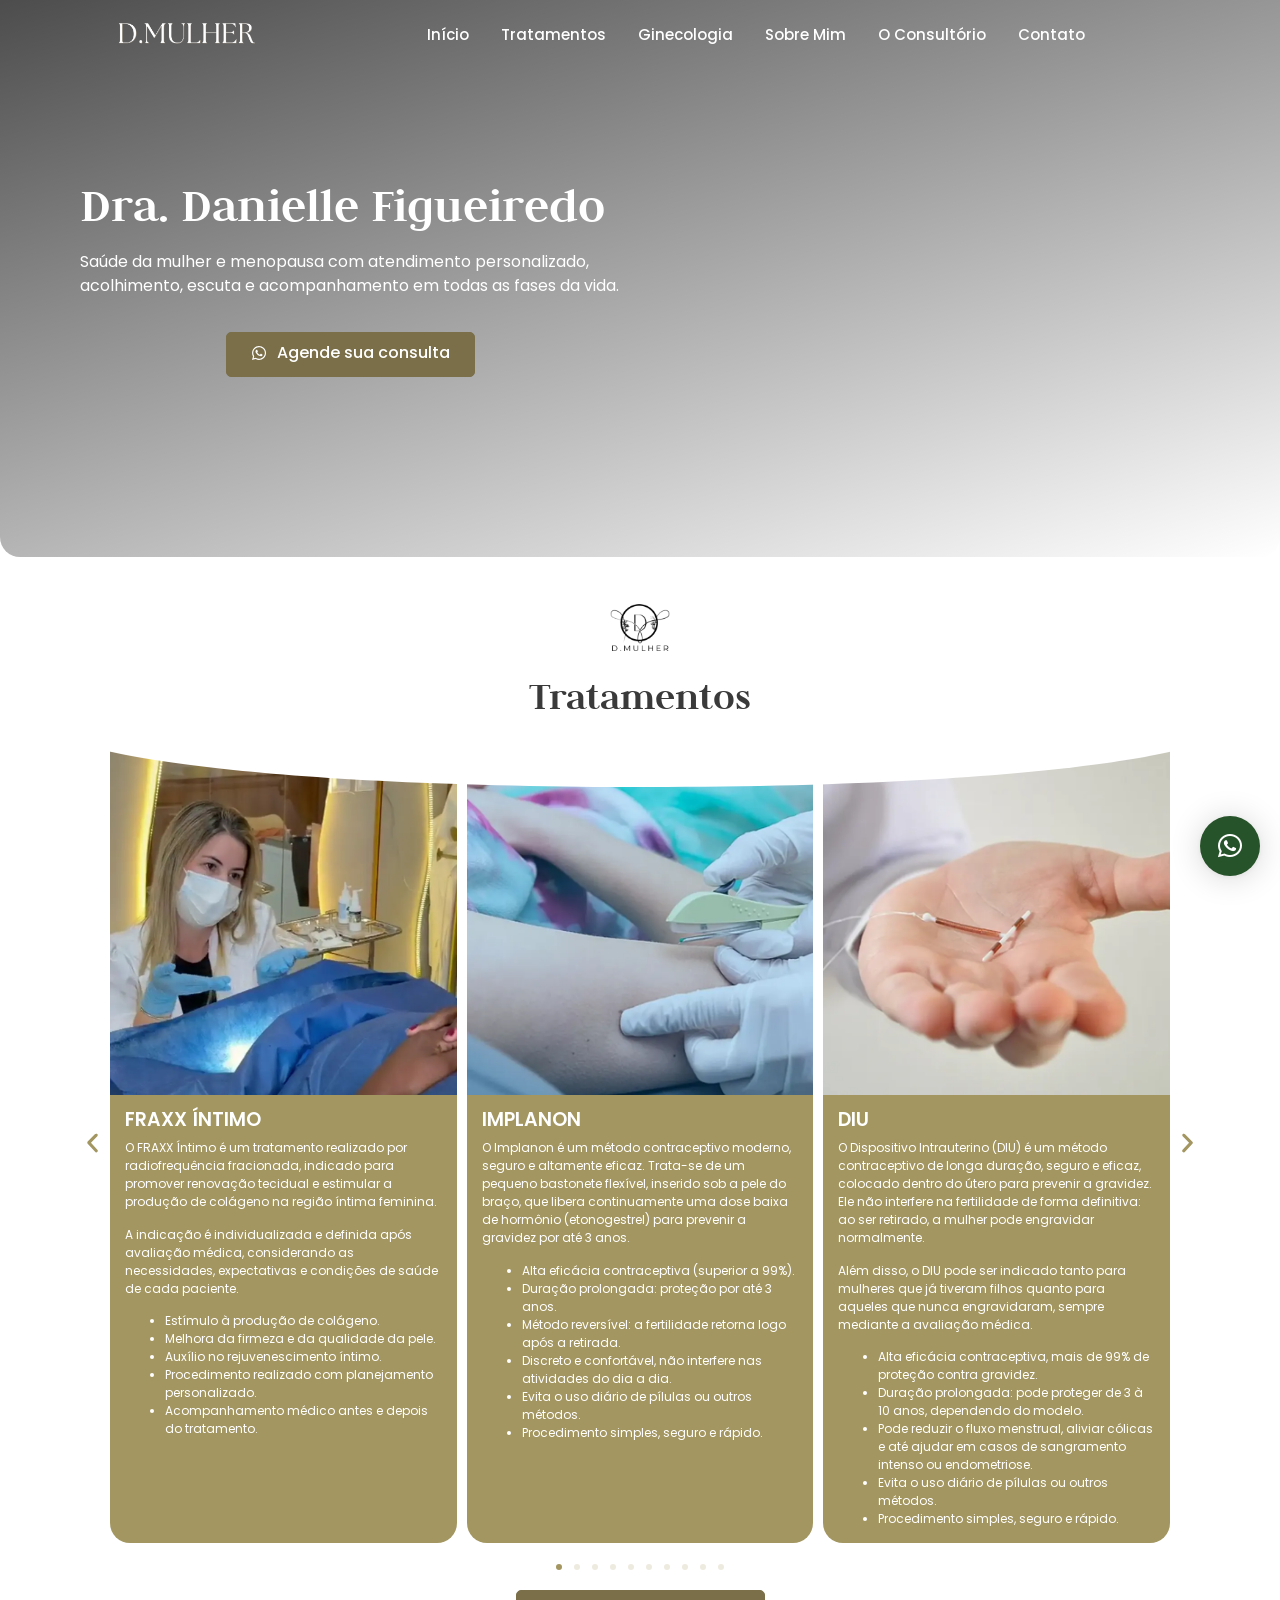
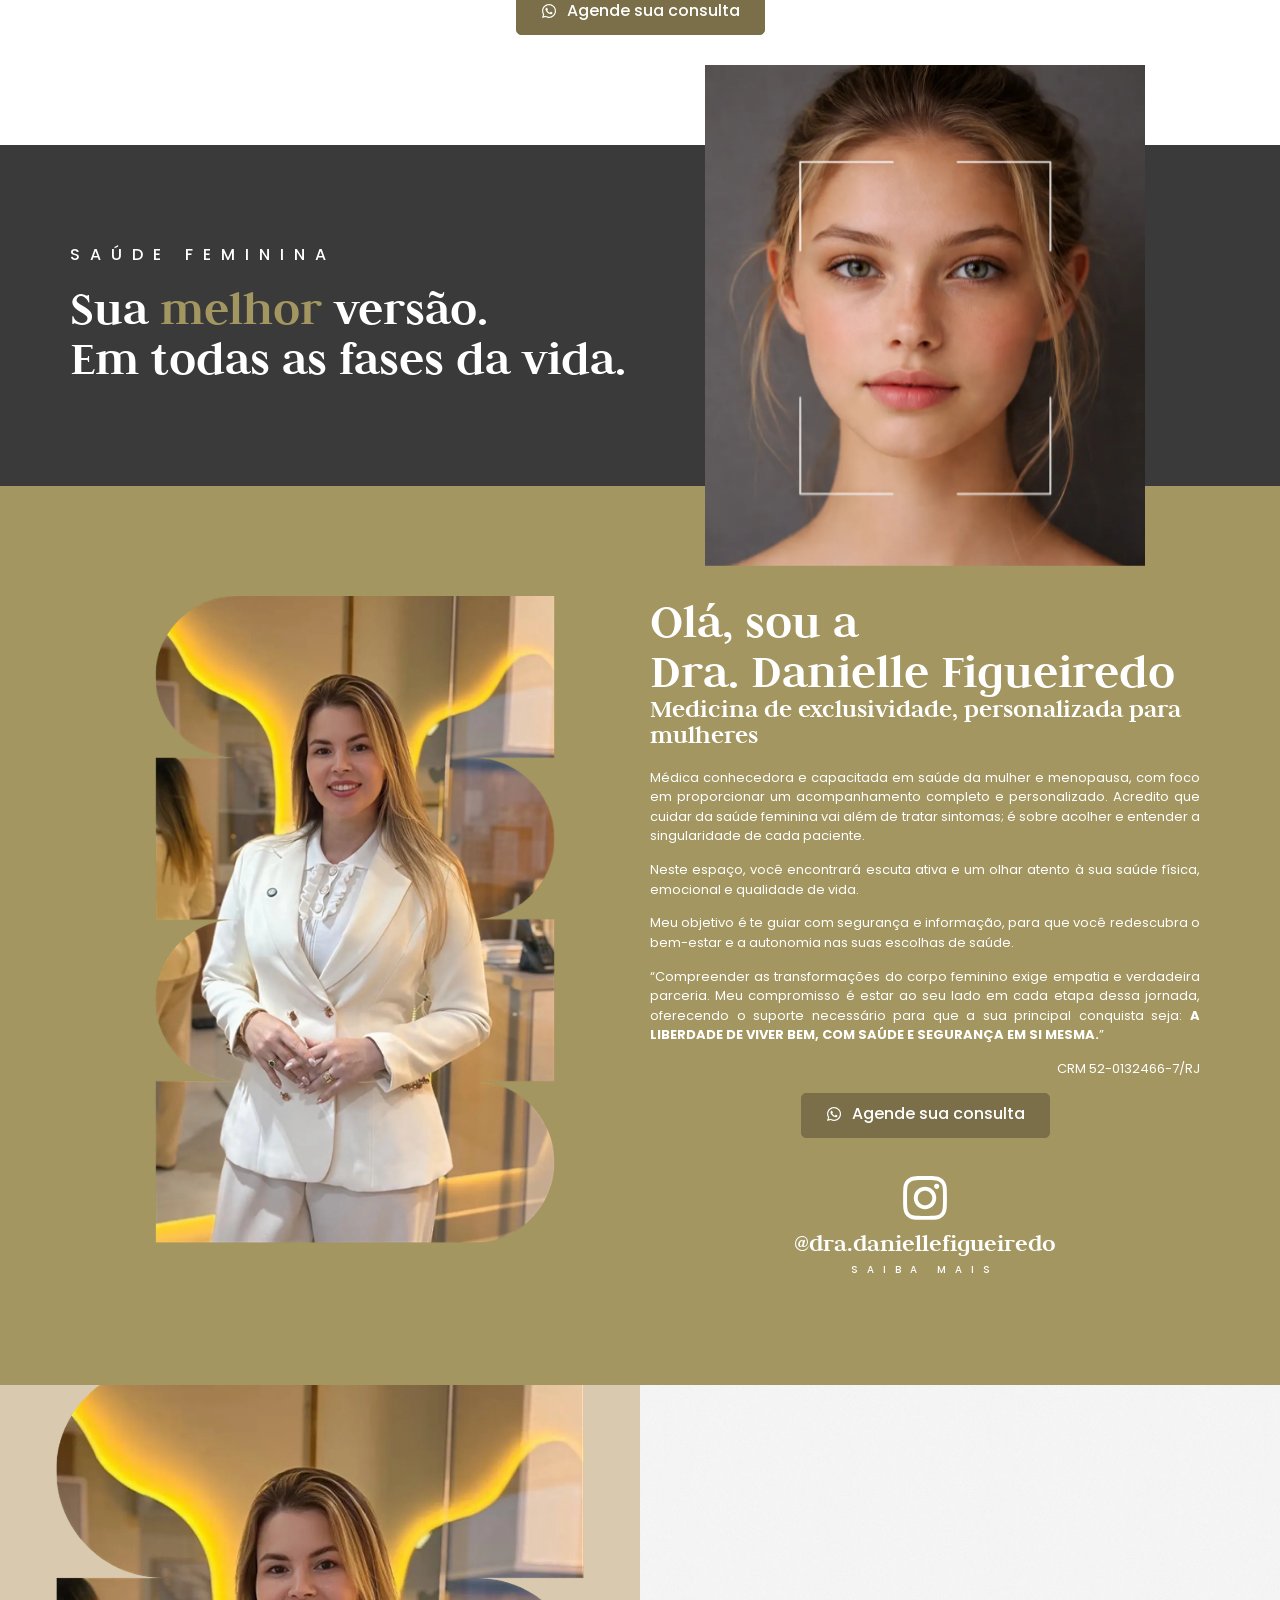
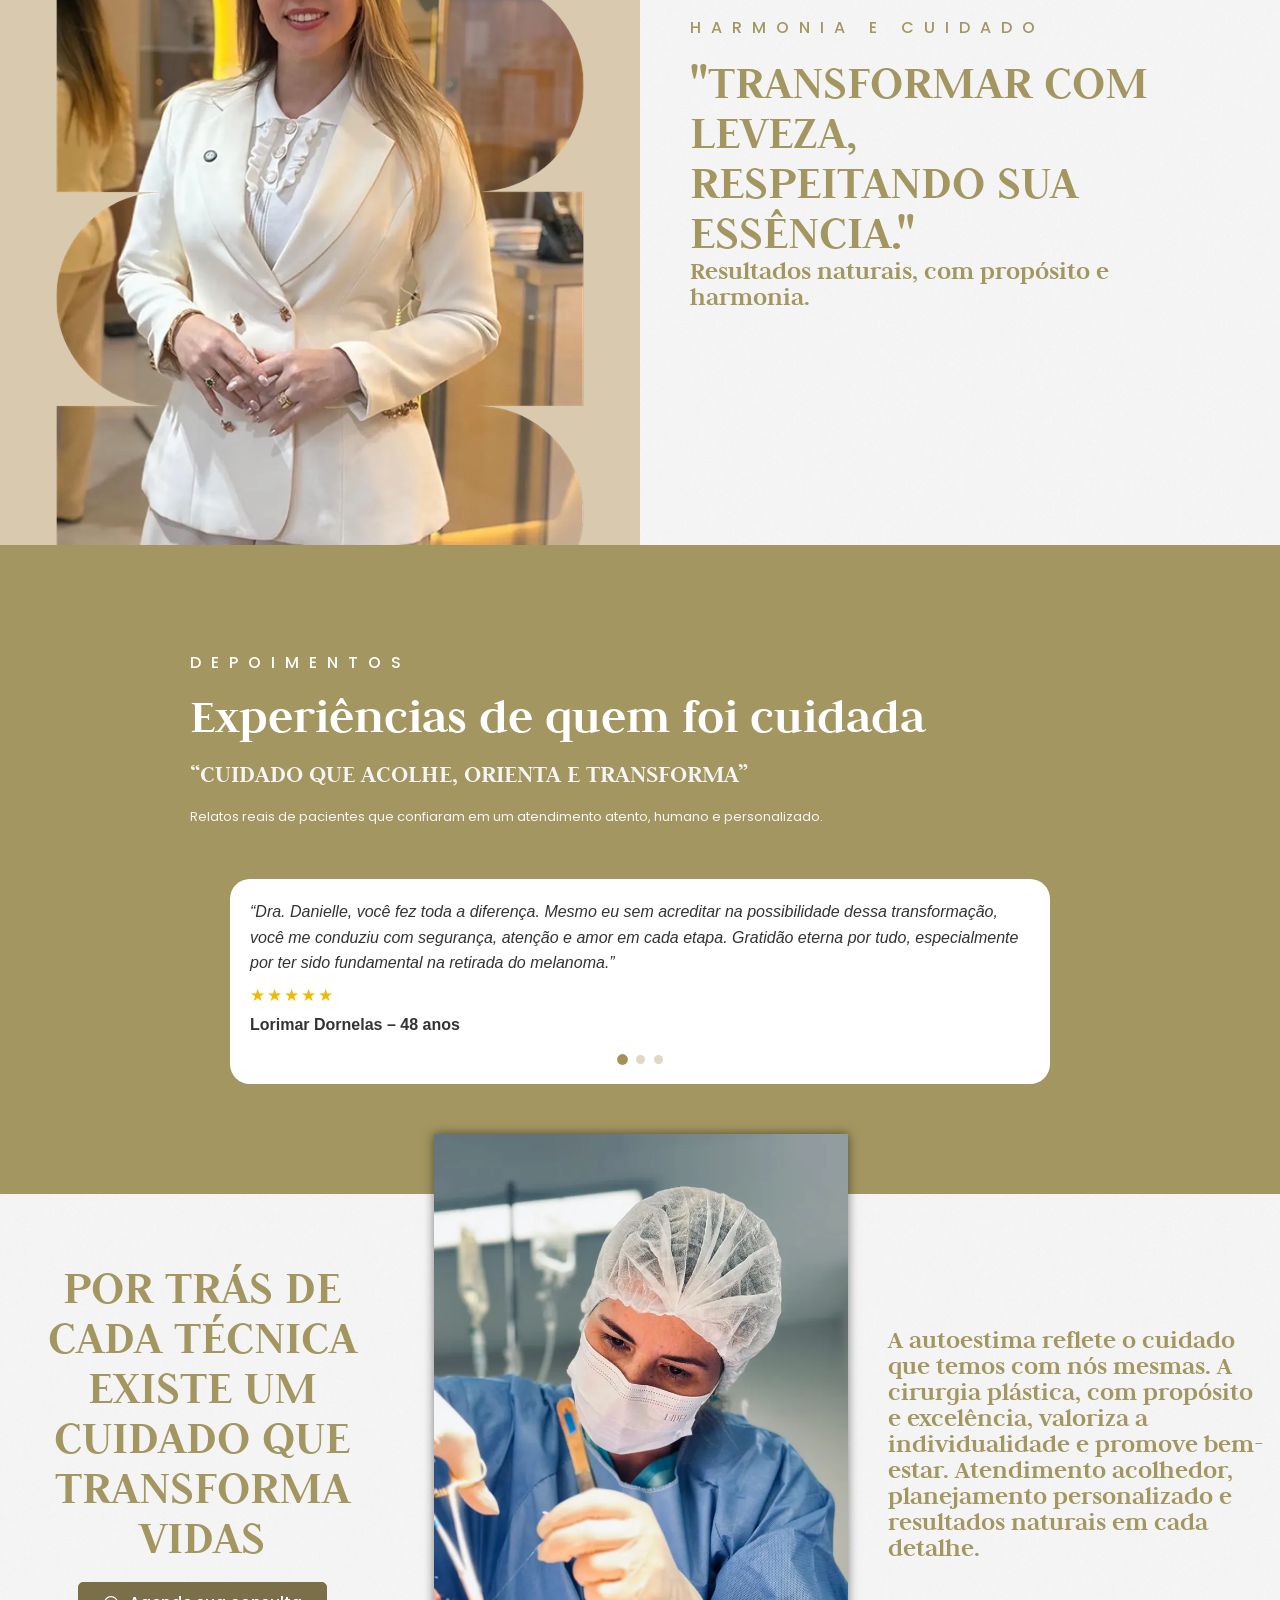
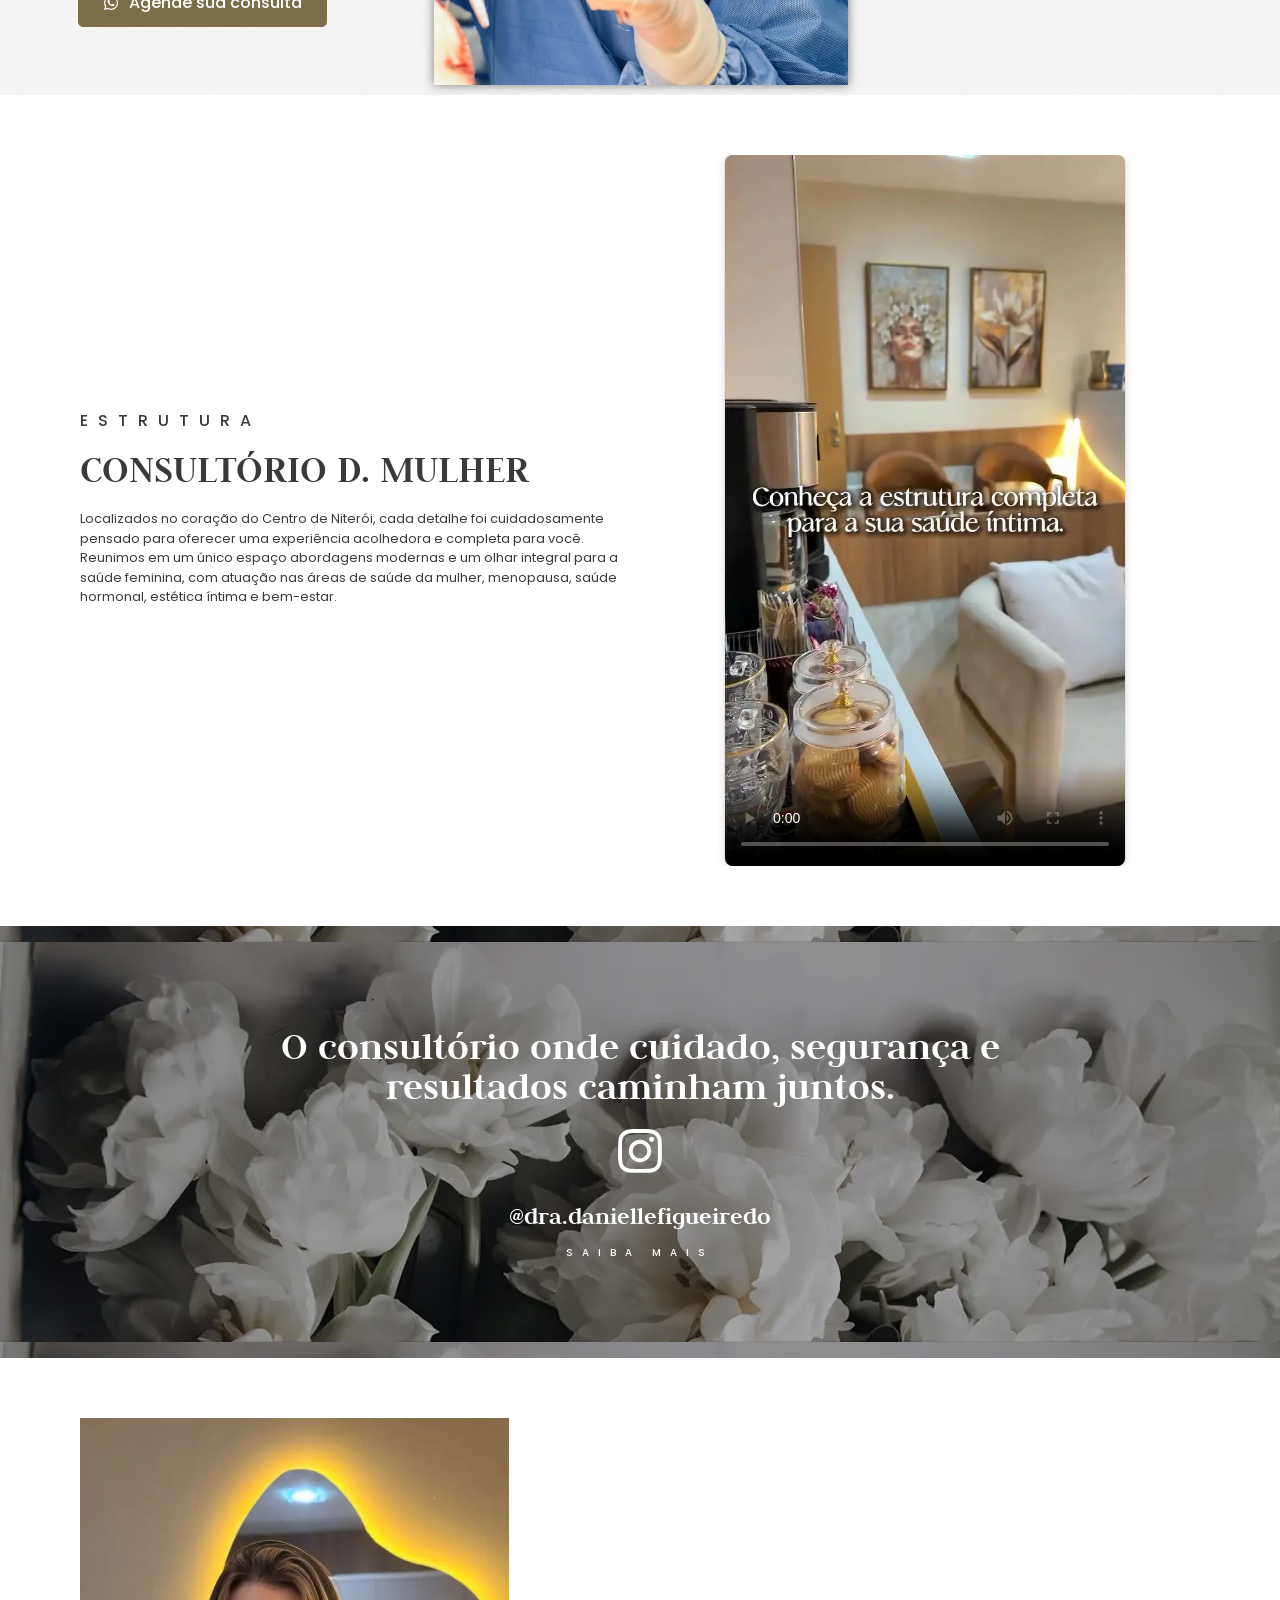
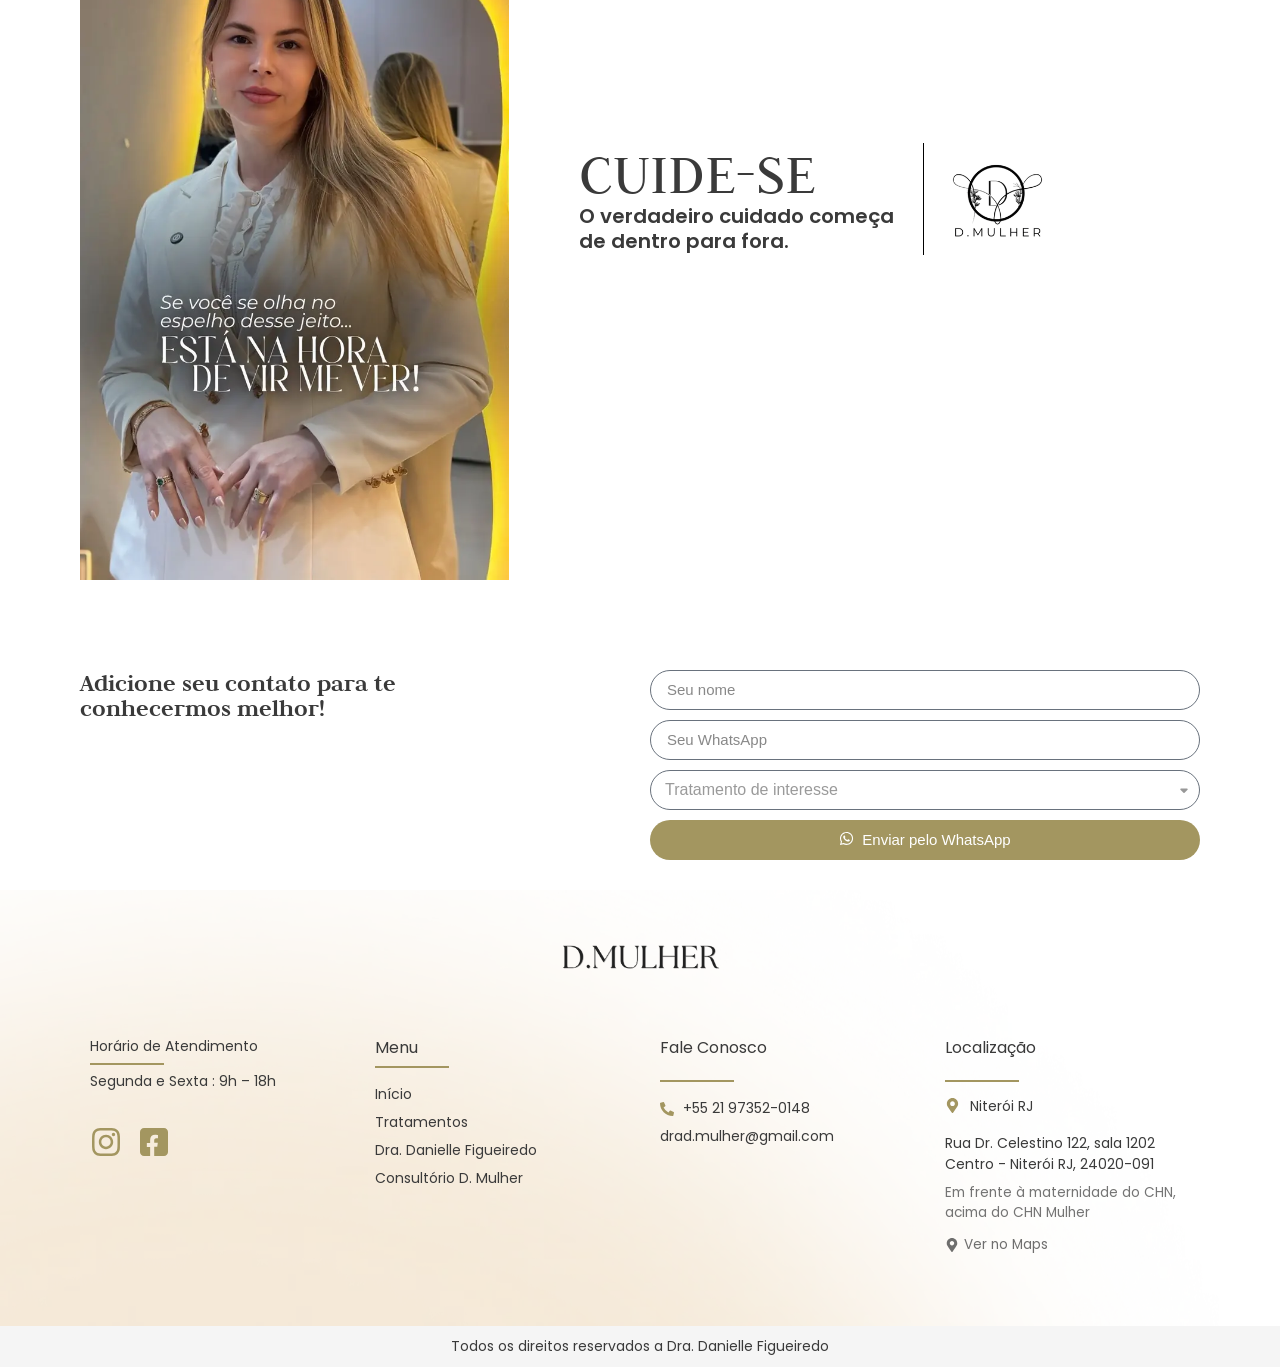
==== commit d2206b50: "Mudanças03072026" ====
--- a/index.html
+++ b/index.html
@@ -389,6 +389,17 @@
 	<link rel="preconnect" href="https://fonts.gstatic.com" crossorigin>
 	<link rel="preload" as="image" href="images/bg-hero-mobile.webp" media="(max-width: 767px)">
 	<link rel="preload" as="image" href="images/bg-hero.webp" media="(min-width: 768px)">
+	<link rel="preload" as="image" href="images/dra-danielle-rosto-900x1024.webp" fetchpriority="high">
+	<link rel="preload" as="image" href="images/dra-danielle-corpo-inteiro-766x1024.webp" fetchpriority="high">
+	<link rel="preload" as="image" href="images/dra-danielle-corpo-inteiro-1197x1600.webp" fetchpriority="high">
+	<link rel="preload" as="image" href="images/cirurgia-protese-silicone-768x1024.webp" fetchpriority="high">
+	<link rel="preload" as="image" href="images/bg-secao-flores.webp" fetchpriority="auto">
+	<link rel="preload" as="image" href="images/bg-textura.webp" fetchpriority="auto">
+	<link rel="preload" as="image" href="images/bg-footer.webp" fetchpriority="auto">
+	<link rel="preload" as="image" href="images/fraxx-intimo-poster.webp" fetchpriority="high">
+	<link rel="preload" as="image" href="images/acompanhamento-cirurgia-plastica-poster.webp" fetchpriority="high">
+	<link rel="preload" as="image" href="images/video-consultorio-poster-novo.webp" fetchpriority="high">
+	<link rel="preload" as="image" href="images/reels_danielle_cuide_se_poster.webp" fetchpriority="high">
 	<link rel="preload" as="style" id="google-fonts-preload" href="https://fonts.googleapis.com/css2?family=Poppins:wght@300;400;500;600&family=Judson:wght@400;700&display=swap" onload="this.onload=null;this.rel='stylesheet'">
 	<noscript><link rel="stylesheet" href="https://fonts.googleapis.com/css2?family=Poppins:wght@300;400;500;600&family=Judson:wght@400;700&display=swap"></noscript>
 	<script src="js/jquery-bundle.min.js" id="jquery-bundle-js"></script>
@@ -577,6 +588,100 @@
     .brand-wordmark small { font-size: 8px; letter-spacing: .38em; padding-left: .38em; }
     .elementor-element-8973505 img { max-height: 520px; object-position: center 18%; }
   }
+
+
+  /* Correções isoladas: logo em imagem e carrossel de depoimentos */
+  .brand-logo-link,
+  .brand-logo-static {
+    display: inline-flex;
+    align-items: center;
+    justify-content: center;
+    text-decoration: none;
+    line-height: 1;
+  }
+  .brand-logo-link img,
+  .brand-logo-static img {
+    display: block;
+    width: auto;
+    height: auto;
+    max-width: 100%;
+  }
+  .brand-logo-link { padding: 8px 0; }
+  .brand-logo-link img { width: clamp(180px, 14vw, 235px); }
+  .brand-logo-static { margin: 0 auto 18px; }
+  .brand-logo-static img { width: min(190px, 55vw); height: auto; }
+
+  .elementor-element-8c6bc6b .elementor-element-7e65883 {
+    width: 100%;
+  }
+  .testimonial-slider {
+    width: 100%;
+  }
+  .testimonial-stage {
+    display: grid;
+    width: 100%;
+  }
+  .testimonial-slide {
+    grid-area: 1 / 1;
+    opacity: 0;
+    visibility: hidden;
+    transform: translateY(10px);
+    transition: opacity .5s ease, transform .5s ease, visibility .5s ease;
+    pointer-events: none;
+  }
+  .testimonial-slide.is-active {
+    opacity: 1;
+    visibility: visible;
+    transform: translateY(0);
+    pointer-events: auto;
+  }
+  .testimonial-quote {
+    margin: 0 0 12px;
+    color: inherit;
+    font: inherit;
+    font-style: italic;
+    line-height: 1.6;
+  }
+  .testimonial-stars {
+    display: block;
+    margin: 0 0 8px;
+    color: #f2b800;
+    font-size: 1.05rem;
+    letter-spacing: .12em;
+    line-height: 1;
+  }
+  .testimonial-author {
+    margin: 0;
+    color: inherit;
+    font-weight: 600;
+  }
+  .testimonial-dots {
+    display: flex;
+    align-items: center;
+    justify-content: center;
+    gap: 9px;
+    margin-top: 18px;
+  }
+  .testimonial-dot {
+    width: 9px;
+    height: 9px;
+    min-width: 9px;
+    padding: 0;
+    border: 0;
+    border-radius: 50%;
+    background: rgba(164, 145, 84, .35);
+    cursor: pointer;
+    transition: transform .25s ease, background-color .25s ease;
+  }
+  .testimonial-dot.is-active {
+    background: #a49154;
+    transform: scale(1.2);
+  }
+  @media (max-width: 767px) {
+    .brand-logo-link img { width: 150px; }
+    .brand-logo-static img { width: 150px; }
+    .testimonial-quote { font-size: .94rem; line-height: 1.55; }
+  }
 </style>
 </head>
 
@@ -612,7 +717,7 @@
 										vertical-align: middle;
 										display: inline-block
 									}
-								</style> <a href="#inicio" class="brand-wordmark" aria-label="Dra. Danielle Figueiredo"><span>Dra. Danielle</span><small>FIGUEIREDO</small></a>
+								</style> <a href="#inicio" class="brand-logo-link" aria-label="D. Mulher"><img loading="eager" decoding="async" width="800" height="149" src="images/logo-dra-danielle-branco-1024x191.png" srcset="images/logo-dra-danielle-branco-300x56.png 300w, images/logo-dra-danielle-branco-768x143.png 768w, images/logo-dra-danielle-branco-1024x191.png 1024w, images/logo-dra-danielle-branco.png 1290w" sizes="(max-width: 800px) 100vw, 800px" alt="D. Mulher" fetchpriority="high"></a>
 							</div>
 						</div>
 						<div class="elementor-element elementor-element-d5a4f9c e-full_width e-n-menu-layout-horizontal e-n-menu-tablet elementor-widget elementor-widget-n-menu"
@@ -650,7 +755,7 @@
 												role="presentation" style="--n-menu-title-order: 3;">
 												<div class="e-n-menu-title-container" aria-current="page">
 													<a class="e-n-menu-title-text e-link e-focus" tabindex="-1"
-														role="menuitem" href="#face"> Saúde da Mulher </a>
+														role="menuitem" href="#face"> Ginecologia </a>
 												</div>
 											</li>
 											<li id="e-n-menu-title-2244" class="e-n-menu-title e-anchor"
@@ -815,8 +920,8 @@
 				<div class="elementor-element elementor-element-acd751a elementor-widget elementor-widget-image"
 					data-id="acd751a" data-element_type="widget" data-settings="{&quot;_animation&quot;:&quot;fadeindown&quot;,&quot;_animation_mobile&quot;:&quot;fadeindown&quot;}" data-widget_type="image.default">
 					<div class="elementor-widget-container">
-						<img loading="lazy" decoding="async" width="170" height="168" src="images/decoracao-ponto.webp"
-							class="attachment-large size-large wp-image-35" alt="" fetchpriority="low">
+						<img loading="eager" decoding="async" width="170" height="168" src="images/decoracao-ponto.webp"
+							class="attachment-large size-large wp-image-35" alt="" fetchpriority="auto">
 					</div>
 				</div>
 				<div class="elementor-element elementor-element-366aec9 elementor-widget elementor-widget-heading"
@@ -915,7 +1020,7 @@
 															data-id="1e83fec" data-element_type="widget"
 															data-widget_type="theme-post-featured-image.default">
 															<div class="elementor-widget-container">
-																<video class="tratamento-video" autoplay muted loop playsinline preload="none" poster="images/fraxx-intimo-poster.webp" aria-label="Procedimento de FRAXX íntimo"><source data-src="media/fraxx-intimo.mp4" type="video/mp4">Seu navegador não suporta vídeo.</video>
+																<video class="tratamento-video" autoplay muted loop playsinline preload="auto" poster="images/fraxx-intimo-poster.webp" aria-label="Procedimento de FRAXX íntimo"><source src="media/fraxx-intimo.mp4" type="video/mp4">Seu navegador não suporta vídeo.</video>
 															</div>
 														</div>
 														<div class="elementor-element elementor-element-c9e9f59 e-flex e-con-boxed e-con e-child"
@@ -968,7 +1073,7 @@
 															data-id="1e83fec" data-element_type="widget"
 															data-widget_type="theme-post-featured-image.default">
 															<div class="elementor-widget-container">
-																<img loading="eager" fetchpriority="low" decoding="async" width="945"
+																<img loading="eager" fetchpriority="high" decoding="async" width="945"
 																		height="1024" src="images/tratamentos/implanon-945x1024.webp"
 																	class="attachment-full size-full"
 																	alt="Implanon"
@@ -1042,7 +1147,7 @@
 															data-id="1e83fec" data-element_type="widget"
 															data-widget_type="theme-post-featured-image.default">
 															<div class="elementor-widget-container">
-																<img loading="eager" fetchpriority="low" decoding="async" width="945"
+																<img loading="eager" fetchpriority="high" decoding="async" width="945"
 																		height="1024" src="images/tratamentos/diu-945x1024.webp"
 																	class="attachment-full size-full"
 																	alt="DIU"
@@ -1120,7 +1225,7 @@
 															data-id="1e83fec" data-element_type="widget"
 															data-widget_type="theme-post-featured-image.default">
 															<div class="elementor-widget-container">
-																<img loading="eager" fetchpriority="low" decoding="async" width="945"
+																<img loading="eager" fetchpriority="high" decoding="async" width="945"
 																		height="1024" src="images/tratamentos/botox-945x1024.webp"
 																	class="attachment-full size-full"
 																	alt="Botox"
@@ -1180,7 +1285,7 @@
 															data-id="1e83fec" data-element_type="widget"
 															data-widget_type="theme-post-featured-image.default">
 															<div class="elementor-widget-container">
-																<img loading="lazy" fetchpriority="low" decoding="async" width="945"
+																<img loading="eager" fetchpriority="high" decoding="async" width="945"
 																		height="1024" src="images/tratamentos/labial-945x1024.webp"
 																	class="attachment-full size-full"
 																	alt="Preenchimento facial e corporal"
@@ -1235,7 +1340,7 @@
 															data-id="1e83fec" data-element_type="widget"
 															data-widget_type="theme-post-featured-image.default">
 															<div class="elementor-widget-container">
-																<img loading="lazy" fetchpriority="low" decoding="async" width="945"
+																<img loading="eager" fetchpriority="high" decoding="async" width="945"
 																		height="1024" src="images/tratamentos/Bioestimulador-corporal-945x1024.webp"
 																	class="attachment-full size-full"
 																	alt="Bioestimulador Corporal"
@@ -1304,7 +1409,7 @@
 															data-id="1e83fec" data-element_type="widget"
 															data-widget_type="theme-post-featured-image.default">
 															<div class="elementor-widget-container">
-																<img loading="lazy" fetchpriority="low" decoding="async" width="945"
+																<img loading="eager" fetchpriority="high" decoding="async" width="945"
 																		height="1024" src="images/tratamentos/cirurgia_cisto-945x1024.webp"
 																	class="attachment-full size-full"
 																	alt="Cirurgia de Retirada de Cistos"
@@ -1372,7 +1477,7 @@
 															data-id="1e83fec" data-element_type="widget"
 															data-widget_type="theme-post-featured-image.default">
 															<div class="elementor-widget-container">
-																<img loading="lazy" fetchpriority="low" decoding="async" width="945"
+																<img loading="eager" fetchpriority="high" decoding="async" width="945"
 																		height="1024" src="images/tratamentos/cirurgia_intima-945x1024.webp"
 																	class="attachment-full size-full"
 																	alt="Cirurgia Íntima"
@@ -1442,7 +1547,7 @@
 															data-id="1e83fec" data-element_type="widget"
 															data-widget_type="theme-post-featured-image.default">
 															<div class="elementor-widget-container">
-																<img loading="lazy" fetchpriority="low" decoding="async" width="945"
+																<img loading="eager" fetchpriority="high" decoding="async" width="945"
 																		height="1024" src="images/tratamentos/blefaroplastia-945x1024.webp"
 																	class="attachment-full size-full"
 																	alt="Blefaroplastia"
@@ -1513,7 +1618,7 @@
 															data-id="1e83fec" data-element_type="widget"
 															data-widget_type="theme-post-featured-image.default">
 															<div class="elementor-widget-container">
-																<video class="tratamento-video" autoplay muted loop playsinline preload="none" poster="images/acompanhamento-cirurgia-plastica-poster.webp" aria-label="Acompanhamento para cirurgia plástica"><source data-src="media/acompanhamento-cirurgia-plastica.mp4" type="video/mp4">Seu navegador não suporta vídeo.</video>
+																<video class="tratamento-video" autoplay muted loop playsinline preload="auto" poster="images/acompanhamento-cirurgia-plastica-poster.webp" aria-label="Acompanhamento para cirurgia plástica"><source src="media/acompanhamento-cirurgia-plastica.mp4" type="video/mp4">Seu navegador não suporta vídeo.</video>
 															</div>
 														</div>
 														<div class="elementor-element elementor-element-c9e9f59 e-flex e-con-boxed e-con e-child"
@@ -1624,9 +1729,9 @@
 						data-id="2c61892" data-element_type="widget" data-settings="{&quot;motion_fx_motion_fx_mouse&quot;:&quot;yes&quot;,&quot;motion_fx_tilt_effect&quot;:&quot;yes&quot;,&quot;motion_fx_tilt_speed&quot;:{&quot;unit&quot;:&quot;px&quot;,&quot;size&quot;:1.9,&quot;sizes&quot;:[]},&quot;_animation&quot;:&quot;zoomin&quot;}"
 						data-widget_type="image.default">
 						<div class="elementor-widget-container">
-							<img loading="lazy" decoding="async" width="800" height="910"
+							<img loading="eager" decoding="async" width="800" height="910"
 								src="images/dra-danielle-rosto-900x1024.webp" class="attachment-large size-large wp-image-12" alt=""
-								srcset="images/dra-danielle-rosto-900x1024.webp 900w, images/dra-danielle-rosto-264x300.webp 264w, images/dra-danielle-rosto-768x874.webp 768w, images/dra-danielle-rosto-1204.webp 1204w" sizes="(max-width: 800px) 100vw, 800px" fetchpriority="low">
+								srcset="images/dra-danielle-rosto-900x1024.webp 900w, images/dra-danielle-rosto-264x300.webp 264w, images/dra-danielle-rosto-768x874.webp 768w, images/dra-danielle-rosto-1204.webp 1204w" sizes="(max-width: 800px) 100vw, 800px" fetchpriority="high">
 						</div>
 					</div>
 				</div>
@@ -1648,11 +1753,11 @@
 					<div class="elementor-element elementor-element-422e1c9 elementor-widget elementor-widget-image"
 						data-id="422e1c9" data-element_type="widget" data-widget_type="image.default">
 						<div class="elementor-widget-container">
-							<img loading="lazy" decoding="async" width="766" height="1024"
+							<img loading="eager" decoding="async" width="766" height="1024"
 								src="images/dra-danielle-corpo-inteiro-766x1024.webp"
 								class="attachment-large size-large wp-image-295" alt=""
 								srcset="images/dra-danielle-corpo-inteiro-766x1024.webp 766w, images/dra-danielle-corpo-inteiro-244x300.webp 244w, images/dra-danielle-corpo-inteiro-768x1027.webp 768w, images/dra-danielle-corpo-inteiro-1149x1536.webp 1149w, images/dra-danielle-corpo-inteiro-1197x1600.webp 1197w"
-								sizes="(max-width: 766px) 100vw, 766px" fetchpriority="low">
+								sizes="(max-width: 766px) 100vw, 766px" fetchpriority="high">
 						</div>
 					</div>
 				</div>
@@ -1739,7 +1844,7 @@
 				<div class="elementor-element elementor-element-de22ad9 elementor-widget elementor-widget-image"
 					data-id="de22ad9" data-element_type="widget" data-widget_type="image.default">
 					<div class="elementor-widget-container">
-						<img loading="lazy" decoding="async" width="1197" height="1600" src="images/dra-danielle-corpo-inteiro-1197x1600.webp" class="attachment-large size-large wp-image-261" alt="Dra. Danielle Figueiredo" srcset="images/dra-danielle-corpo-inteiro-1197x1600.webp 1197w" sizes="(max-width: 800px) 100vw, 800px" fetchpriority="low">
+						<img loading="eager" decoding="async" width="1197" height="1600" src="images/dra-danielle-corpo-inteiro-1197x1600.webp" class="attachment-large size-large wp-image-261" alt="Dra. Danielle Figueiredo" srcset="images/dra-danielle-corpo-inteiro-1197x1600.webp 1197w" sizes="(max-width: 800px) 100vw, 800px" fetchpriority="high">
 					</div>
 				</div>
 			</div>
@@ -1755,7 +1860,7 @@
 				<div class="elementor-element elementor-element-8973505 elementor-hidden-desktop elementor-widget elementor-widget-image"
 					data-id="8973505" data-element_type="widget" data-widget_type="image.default">
 					<div class="elementor-widget-container">
-						<img loading="lazy" decoding="async" width="1197" height="1600" src="images/dra-danielle-corpo-inteiro-1197x1600.webp" class="attachment-large size-large wp-image-261" alt="Dra. Danielle Figueiredo" srcset="images/dra-danielle-corpo-inteiro-1197x1600.webp 1197w" sizes="(max-width: 800px) 100vw, 800px" fetchpriority="low">
+						<img loading="eager" decoding="async" width="1197" height="1600" src="images/dra-danielle-corpo-inteiro-1197x1600.webp" class="attachment-large size-large wp-image-261" alt="Dra. Danielle Figueiredo" srcset="images/dra-danielle-corpo-inteiro-1197x1600.webp 1197w" sizes="(max-width: 800px) 100vw, 800px" fetchpriority="high">
 					</div>
 				</div>
 				<div class="elementor-element elementor-element-c769f57 elementor-widget elementor-widget-heading"
@@ -1794,11 +1899,11 @@
 					<div class="elementor-element elementor-element-eb36001 elementor-hidden-desktop elementor-widget elementor-widget-image"
 						data-id="eb36001" data-element_type="widget" data-widget_type="image.default">
 						<div class="elementor-widget-container">
-							<img loading="lazy" decoding="async" width="1615" height="1282"
+							<img loading="eager" decoding="async" width="1615" height="1282"
 								src="images/equipe-clinica.webp" class="attachment-full size-full wp-image-360"
 								alt=""
 								srcset="images/equipe-clinica.webp 1615w, images/equipe-clinica-1024x813.webp 1024w, images/equipe-clinica-1536x1219.webp 1536w"
-								sizes="(max-width: 1615px) 100vw, 1615px" fetchpriority="low">
+								sizes="(max-width: 1615px) 100vw, 1615px" fetchpriority="auto">
 						</div>
 					</div>
 					<div class="elementor-element elementor-element-7f67c19 elementor-widget elementor-widget-heading"
@@ -1815,109 +1920,41 @@
 					</div>
 					<div class="elementor-element elementor-element-7e65883 e-con-full e-flex e-con e-child"
 						data-id="7e65883" data-element_type="container" data-settings="{&quot;background_background&quot;:&quot;classic&quot;}">
-						<div class="elementor-element elementor-element-162f271 elementor-widget elementor-widget-text-editor"
-							data-id="162f271" data-element_type="widget" data-widget_type="text-editor.default">
-							<div class="elementor-widget-container">
-								“Dra. Danielle, você fez toda a diferença. Mesmo eu sem acreditar na possibilidade dessa
-								transformação, você me conduziu com segurança, atenção e amor em cada etapa. Gratidão
-								eterna por tudo, especialmente por ter sido fundamental na retirada do melanoma.” </div>
-						</div>
-						<div class="elementor-element elementor-element-cf78244 e-flex e-con-boxed e-con e-child"
-							data-id="cf78244" data-element_type="container">
-							<div class="e-con-inner">
-								<div class="elementor-element elementor-element-722f8ec elementor-view-default elementor-widget elementor-widget-icon"
-									data-id="722f8ec" data-element_type="widget" data-widget_type="icon.default">
-									<div class="elementor-widget-container">
-										<div class="elementor-icon-wrapper">
-											<div class="elementor-icon">
-												<svg aria-hidden="true" class="e-font-icon-svg e-fas-star"
-													viewBox="0 0 576 512" xmlns="http://www.w3.org/2000/svg">
-													<path
-														d="M259.3 17.8L194 150.2 47.9 171.5c-26.2 3.8-36.7 36.1-17.7 54.6l105.7 103-25 145.5c-4.5 26.3 23.2 46 46.4 33.7L288 439.6l130.7 68.7c23.2 12.2 50.9-7.4 46.4-33.7l-25-145.5 105.7-103c19-18.5 8.5-50.8-17.7-54.6L382 150.2 316.7 17.8c-11.7-23.6-45.6-23.9-57.4 0z">
-													</path>
-												</svg>
-											</div>
-										</div>
-									</div>
-								</div>
-								<div class="elementor-element elementor-element-612f5f0 elementor-view-default elementor-widget elementor-widget-icon"
-									data-id="612f5f0" data-element_type="widget" data-widget_type="icon.default">
-									<div class="elementor-widget-container">
-										<div class="elementor-icon-wrapper">
-											<div class="elementor-icon">
-												<svg aria-hidden="true" class="e-font-icon-svg e-fas-star"
-													viewBox="0 0 576 512" xmlns="http://www.w3.org/2000/svg">
-													<path
-														d="M259.3 17.8L194 150.2 47.9 171.5c-26.2 3.8-36.7 36.1-17.7 54.6l105.7 103-25 145.5c-4.5 26.3 23.2 46 46.4 33.7L288 439.6l130.7 68.7c23.2 12.2 50.9-7.4 46.4-33.7l-25-145.5 105.7-103c19-18.5 8.5-50.8-17.7-54.6L382 150.2 316.7 17.8c-11.7-23.6-45.6-23.9-57.4 0z">
-													</path>
-												</svg>
-											</div>
-										</div>
-									</div>
-								</div>
-								<div class="elementor-element elementor-element-f7a6e95 elementor-view-default elementor-widget elementor-widget-icon"
-									data-id="f7a6e95" data-element_type="widget" data-widget_type="icon.default">
-									<div class="elementor-widget-container">
-										<div class="elementor-icon-wrapper">
-											<div class="elementor-icon">
-												<svg aria-hidden="true" class="e-font-icon-svg e-fas-star"
-													viewBox="0 0 576 512" xmlns="http://www.w3.org/2000/svg">
-													<path
-														d="M259.3 17.8L194 150.2 47.9 171.5c-26.2 3.8-36.7 36.1-17.7 54.6l105.7 103-25 145.5c-4.5 26.3 23.2 46 46.4 33.7L288 439.6l130.7 68.7c23.2 12.2 50.9-7.4 46.4-33.7l-25-145.5 105.7-103c19-18.5 8.5-50.8-17.7-54.6L382 150.2 316.7 17.8c-11.7-23.6-45.6-23.9-57.4 0z">
-													</path>
-												</svg>
-											</div>
-										</div>
-									</div>
-								</div>
-								<div class="elementor-element elementor-element-aea7913 elementor-view-default elementor-widget elementor-widget-icon"
-									data-id="aea7913" data-element_type="widget" data-widget_type="icon.default">
-									<div class="elementor-widget-container">
-										<div class="elementor-icon-wrapper">
-											<div class="elementor-icon">
-												<svg aria-hidden="true" class="e-font-icon-svg e-fas-star"
-													viewBox="0 0 576 512" xmlns="http://www.w3.org/2000/svg">
-													<path
-														d="M259.3 17.8L194 150.2 47.9 171.5c-26.2 3.8-36.7 36.1-17.7 54.6l105.7 103-25 145.5c-4.5 26.3 23.2 46 46.4 33.7L288 439.6l130.7 68.7c23.2 12.2 50.9-7.4 46.4-33.7l-25-145.5 105.7-103c19-18.5 8.5-50.8-17.7-54.6L382 150.2 316.7 17.8c-11.7-23.6-45.6-23.9-57.4 0z">
-													</path>
-												</svg>
-											</div>
-										</div>
-									</div>
-								</div>
-								<div class="elementor-element elementor-element-d33377f elementor-view-default elementor-widget elementor-widget-icon"
-									data-id="d33377f" data-element_type="widget" data-widget_type="icon.default">
-									<div class="elementor-widget-container">
-										<div class="elementor-icon-wrapper">
-											<div class="elementor-icon">
-												<svg aria-hidden="true" class="e-font-icon-svg e-fas-star"
-													viewBox="0 0 576 512" xmlns="http://www.w3.org/2000/svg">
-													<path
-														d="M259.3 17.8L194 150.2 47.9 171.5c-26.2 3.8-36.7 36.1-17.7 54.6l105.7 103-25 145.5c-4.5 26.3 23.2 46 46.4 33.7L288 439.6l130.7 68.7c23.2 12.2 50.9-7.4 46.4-33.7l-25-145.5 105.7-103c19-18.5 8.5-50.8-17.7-54.6L382 150.2 316.7 17.8c-11.7-23.6-45.6-23.9-57.4 0z">
-													</path>
-												</svg>
-											</div>
-										</div>
-									</div>
-								</div>
-							</div>
-						</div>
-						<div class="elementor-element elementor-element-d2e20cd elementor-widget elementor-widget-text-editor"
-							data-id="d2e20cd" data-element_type="widget" data-widget_type="text-editor.default">
-							<div class="elementor-widget-container">
-								Lorimar Dornelas – 48 anos </div>
-						</div>
-					</div>
+                        <div class="testimonial-slider" id="testimonial-slider">
+                            <div class="testimonial-stage">
+                                <article class="testimonial-slide is-active" aria-hidden="false">
+                                    <p class="testimonial-quote">“Dra. Danielle, você fez toda a diferença. Mesmo eu sem acreditar na possibilidade dessa transformação, você me conduziu com segurança, atenção e amor em cada etapa. Gratidão eterna por tudo, especialmente por ter sido fundamental na retirada do melanoma.”</p>
+                                    <span class="testimonial-stars" aria-label="5 estrelas">★★★★★</span>
+                                    <p class="testimonial-author">Lorimar Dornelas – 48 anos</p>
+                                </article>
+                                <article class="testimonial-slide" aria-hidden="true">
+                                    <p class="testimonial-quote">“Tenho muito orgulho e gratidão por fazer parte da sua trajetória como paciente. Que Deus continue iluminando seus caminhos e seu propósito.”</p>
+                                    <span class="testimonial-stars" aria-label="5 estrelas">★★★★★</span>
+                                    <p class="testimonial-author">Paciente – relato público</p>
+                                </article>
+                                <article class="testimonial-slide" aria-hidden="true">
+                                    <p class="testimonial-quote">“Tenho 53 anos, estou no pós-menopausa e estou indo para o meu quarto ano de reposição hormonal.”</p>
+                                    <span class="testimonial-stars" aria-label="5 estrelas">★★★★★</span>
+                                    <p class="testimonial-author">Paciente – acompanhamento da menopausa</p>
+                                </article>
+                            </div>
+                            <div class="testimonial-dots" aria-label="Selecionar depoimento">
+                                <button class="testimonial-dot is-active" type="button" aria-label="Ver depoimento 1" aria-pressed="true"></button>
+                                <button class="testimonial-dot" type="button" aria-label="Ver depoimento 2" aria-pressed="false"></button>
+                                <button class="testimonial-dot" type="button" aria-label="Ver depoimento 3" aria-pressed="false"></button>
+                            </div>
+                        </div>
+                    </div>
 				</div>
 				<div class="elementor-element elementor-element-94677e7 e-con-full e-flex e-con e-child"
 					data-id="94677e7" data-element_type="container">
 					<div class="elementor-element elementor-element-9f08402 elementor-hidden-mobile elementor-widget elementor-widget-image"
 						data-id="9f08402" data-element_type="widget" data-widget_type="image.default">
 						<div class="elementor-widget-container">
-							<img loading="lazy" decoding="async" width="800" height="635"
+							<img loading="eager" decoding="async" width="800" height="635"
 								src="images/equipe-clinica-1024x813.webp"
 								class="attachment-large size-large wp-image-360" alt=""
-								srcset="images/equipe-clinica-1024x813.webp 1024w, images/equipe-clinica-1536x1219.webp 1536w, images/equipe-clinica.webp 1615w" sizes="(max-width: 800px) 100vw, 800px" fetchpriority="low">
+								srcset="images/equipe-clinica-1024x813.webp 1024w, images/equipe-clinica-1536x1219.webp 1536w, images/equipe-clinica.webp 1615w" sizes="(max-width: 800px) 100vw, 800px" fetchpriority="auto">
 						</div>
 					</div>
 					<div class="elementor-element elementor-element-8ea7795 elementor-align-center elementor-widget elementor-widget-button"
@@ -1980,17 +2017,17 @@
 				<div class="elementor-element elementor-element-0b88f89 elementor-widget elementor-widget-image"
 					data-id="0b88f89" data-element_type="widget" data-widget_type="image.default">
 					<div class="elementor-widget-container">
-						<img loading="lazy" decoding="async" width="768" height="1024"
+						<img loading="eager" decoding="async" width="768" height="1024"
 							src="images/cirurgia-protese-silicone-768x1024.webp" class="attachment-large size-large wp-image-331"
 							alt=""
 							srcset="images/cirurgia-protese-silicone-768x1024.webp 768w, images/cirurgia-protese-silicone-225x300.webp 225w, images/cirurgia-protese-silicone-1152x1536.webp 1152w, images/cirurgia-protese-silicone-1536x2048.webp 1536w, images/cirurgia-protese-silicone-scaled.webp 1920w"
-							sizes="(max-width: 768px) 100vw, 768px" fetchpriority="low">
+							sizes="(max-width: 768px) 100vw, 768px" fetchpriority="high">
 					</div>
 				</div>
 			</div>
 			<div class="elementor-element elementor-element-0068b3e e-con-full e-flex e-con e-child" data-id="0068b3e"
 				data-element_type="container">
-				<div class="elementor-element elementor-element-48b5ef2 justificado elementor-widget elementor-widget-heading"
+				<div class="elementor-element elementor-element-48b5ef2 elementor-widget elementor-widget-heading"
 					data-id="48b5ef2" data-element_type="widget" data-widget_type="heading.default">
 					<div class="elementor-widget-container">
 						<p class="elementor-heading-title elementor-size-default"> A autoestima reflete o cuidado que
@@ -2038,7 +2075,7 @@
 						<div class="elementor-widget-container">
 							<div
 								style="display: flex; justify-content: center; width: 100%; max-width: 400px; margin: 0 auto;">
-								<video width="100%" height="auto" controls preload="none" poster="images/video-consultorio-poster-novo.webp"
+								<video width="100%" height="auto" controls preload="auto" poster="images/video-consultorio-poster-novo.webp"
 									style="border-radius: 8px; box-shadow: 0 0 1px 0 rgba(0,0,0,0.5), 0 1px 10px 0 rgba(0,0,0,0.15);">
 									<source src="media/consultorio-editado.mp4" type="video/mp4">
 									Seu navegador não suporta a tag de vídeo.
@@ -2194,8 +2231,8 @@
 								}
 							</style>
 							<div class="e-hosted-video elementor-wrapper elementor-open-inline">
-								<video class="elementor-video" data-src="media/reels_danielle_cuide_se.mp4" autoplay
-									muted playsinline loop disablepictureinpicture preload="none"
+								<video class="elementor-video" src="media/reels_danielle_cuide_se.mp4" autoplay
+									muted playsinline loop disablepictureinpicture preload="auto"
 									poster="images/reels_danielle_cuide_se_poster.webp"
 									style="pointer-events: none;"></video>
 							</div>
@@ -2227,9 +2264,9 @@
 								<div class="elementor-element elementor-element-9c84130 elementor-widget elementor-widget-image"
 									data-id="9c84130" data-element_type="widget" data-widget_type="image.default">
 									<div class="elementor-widget-container">
-										<img loading="lazy" decoding="async" width="6" height="298"
+										<img loading="eager" decoding="async" width="6" height="298"
 											src="images/decoracao-linha-vertical.webp"
-											class="attachment-large size-large wp-image-269" alt="" fetchpriority="low">
+											class="attachment-large size-large wp-image-269" alt="" fetchpriority="auto">
 									</div>
 								</div>
 							</div>
@@ -2238,8 +2275,8 @@
 								<div class="elementor-element elementor-element-f33746e elementor-hidden-mobile elementor-widget elementor-widget-image"
 									data-id="f33746e" data-element_type="widget" data-widget_type="image.default">
 									<div class="elementor-widget-container">
-										<img loading="lazy" decoding="async" width="170" height="168" src="images/decoracao-ponto.webp"
-											class="attachment-large size-large wp-image-35" alt="" fetchpriority="low">
+										<img loading="eager" decoding="async" width="170" height="168" src="images/decoracao-ponto.webp"
+											class="attachment-large size-large wp-image-35" alt="" fetchpriority="auto">
 									</div>
 								</div>
 							</div>
@@ -2614,7 +2651,7 @@
 				<div class="elementor-element elementor-element-75db22a elementor-widget elementor-widget-image"
 					data-id="75db22a" data-element_type="widget" data-widget_type="image.default">
 					<div class="elementor-widget-container">
-						<div class="brand-wordmark brand-wordmark-footer" aria-label="Dra. Danielle Figueiredo"><span>Dra. Danielle</span><small>FIGUEIREDO</small></div>
+						<div class="brand-logo-static" aria-label="D. Mulher"><img fetchpriority="auto" loading="eager" decoding="async" src="images/logo-d-mulher-simple-dark.png" alt="D. Mulher" width="190" height="35"></div>
 					</div>
 				</div>
 				<div class="elementor-element elementor-element-7230719 e-flex e-con-boxed e-con e-child"
@@ -3170,6 +3207,65 @@
 	})();
 	</script>
 
+
+
+    <script id="testimonial-slider-script">
+    (function () {
+        var slider = document.getElementById('testimonial-slider');
+        if (!slider) return;
+
+        var slides = Array.prototype.slice.call(slider.querySelectorAll('.testimonial-slide'));
+        var dots = Array.prototype.slice.call(slider.querySelectorAll('.testimonial-dot'));
+        if (slides.length !== 3 || dots.length !== 3) return;
+
+        var current = 0;
+        var timer = null;
+
+        function show(index) {
+            current = (index + slides.length) % slides.length;
+            slides.forEach(function (slide, i) {
+                var active = i === current;
+                slide.classList.toggle('is-active', active);
+                slide.setAttribute('aria-hidden', active ? 'false' : 'true');
+            });
+            dots.forEach(function (dot, i) {
+                var active = i === current;
+                dot.classList.toggle('is-active', active);
+                dot.setAttribute('aria-pressed', active ? 'true' : 'false');
+            });
+        }
+
+        function stop() {
+            if (timer !== null) {
+                window.clearInterval(timer);
+                timer = null;
+            }
+        }
+
+        function start() {
+            stop();
+            timer = window.setInterval(function () {
+                show(current + 1);
+            }, 5000);
+        }
+
+        dots.forEach(function (dot, index) {
+            dot.addEventListener('click', function () {
+                show(index);
+                start();
+            });
+        });
+
+        slider.addEventListener('mouseenter', stop);
+        slider.addEventListener('mouseleave', start);
+        slider.addEventListener('focusin', stop);
+        slider.addEventListener('focusout', start);
+
+        show(0);
+        start();
+    })();
+    </script>
+
 </body>
 
 </html>
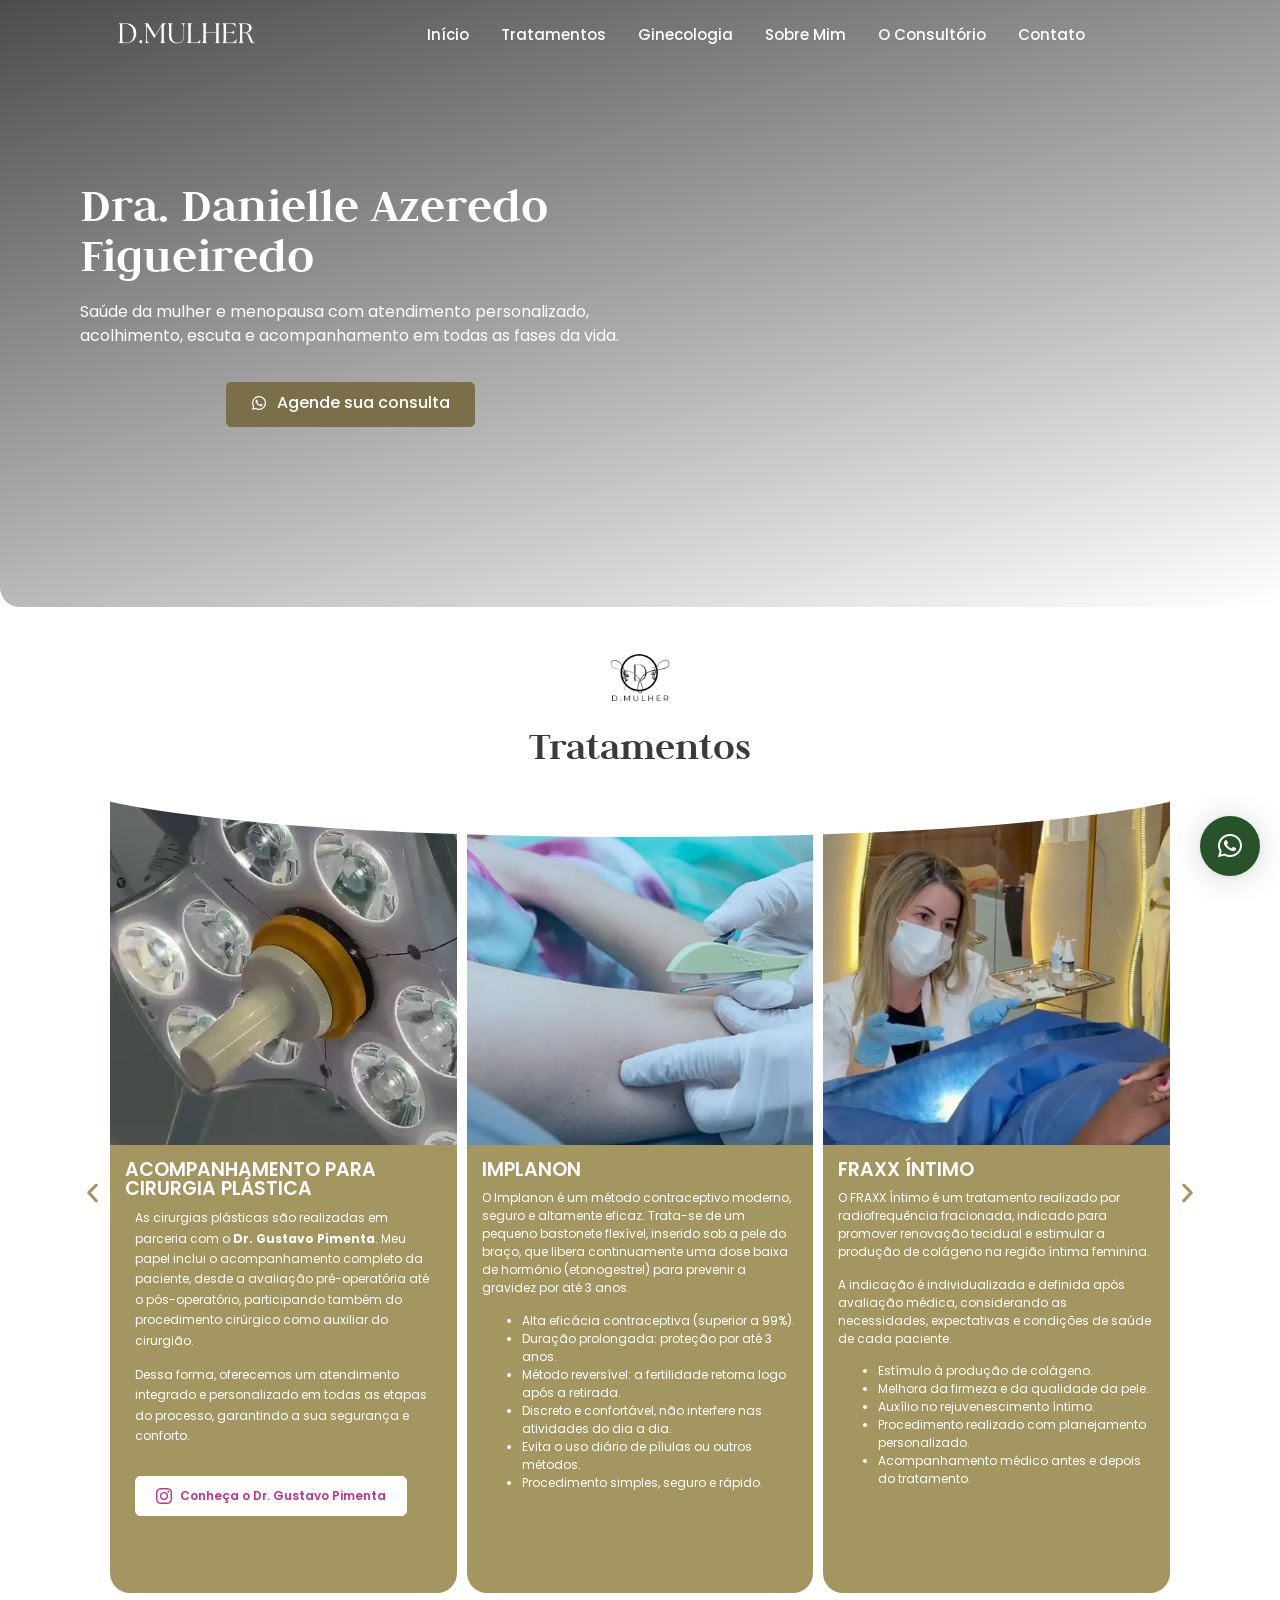
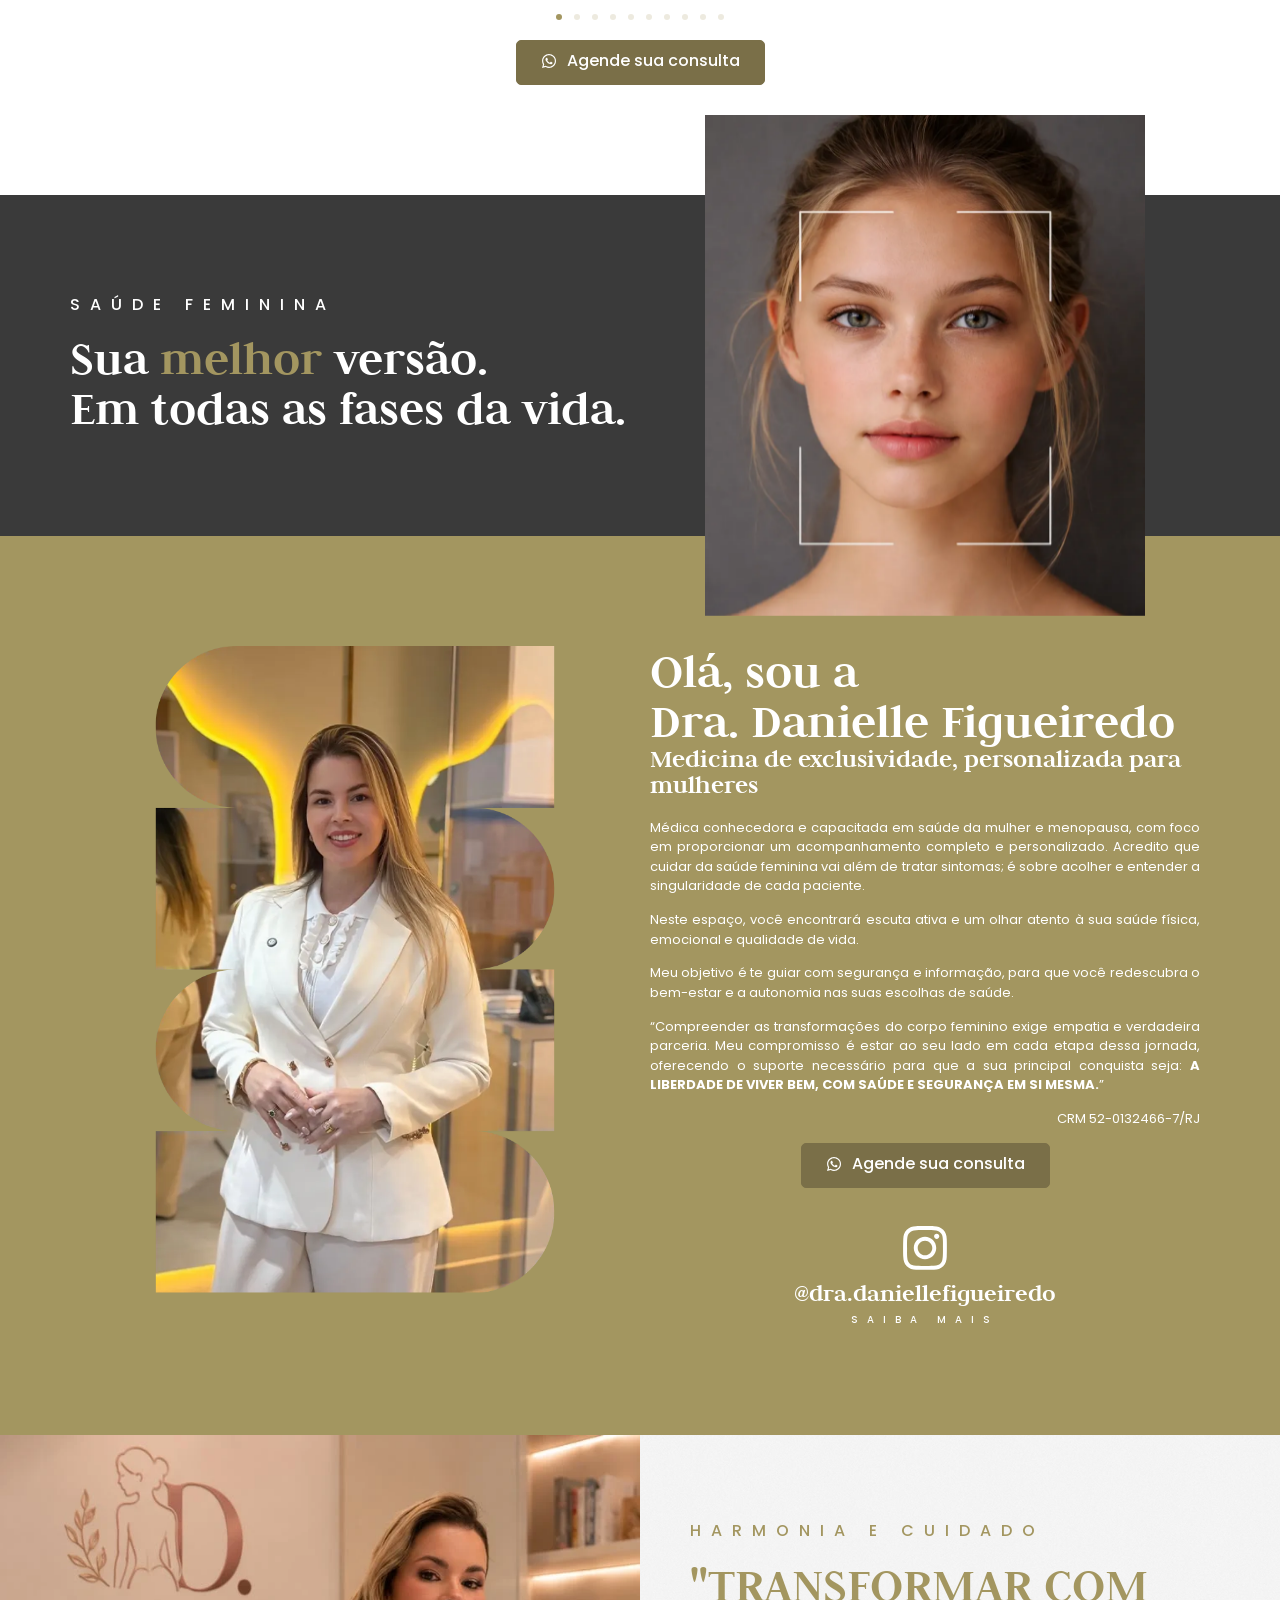
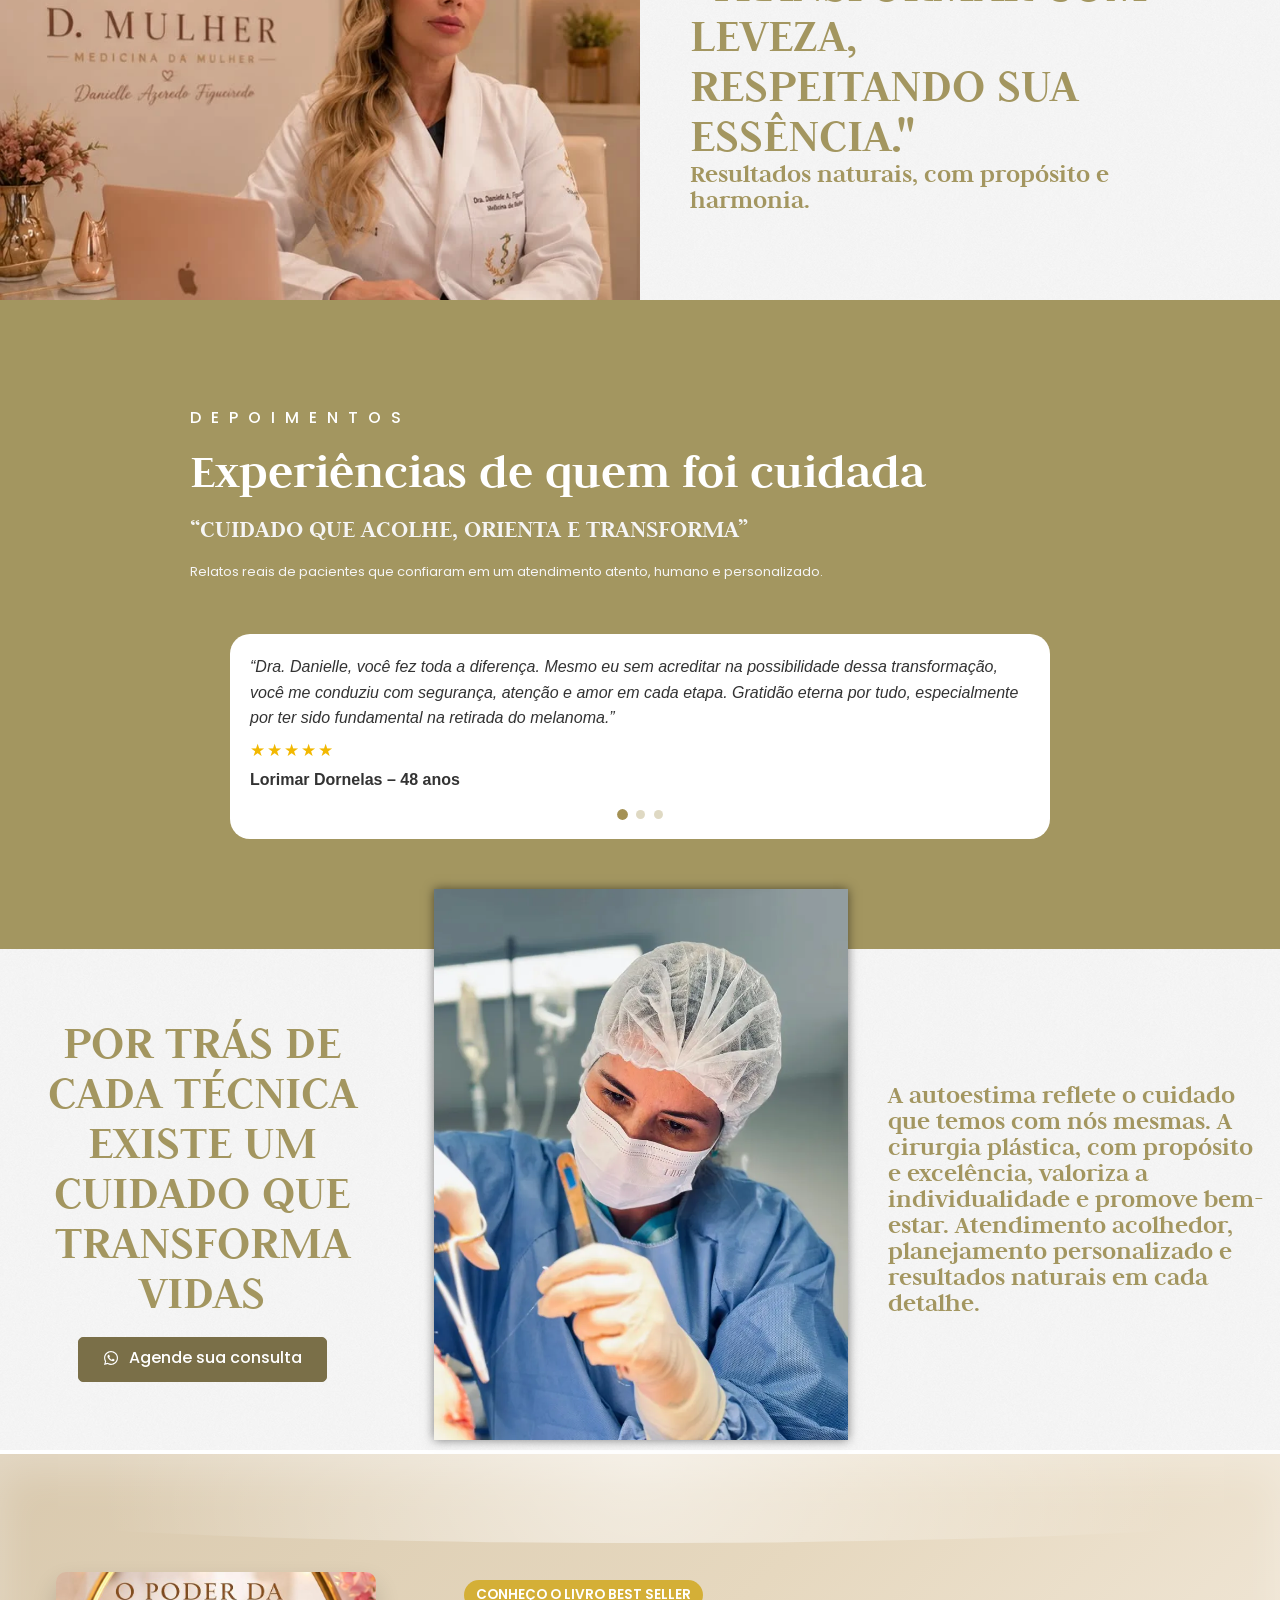
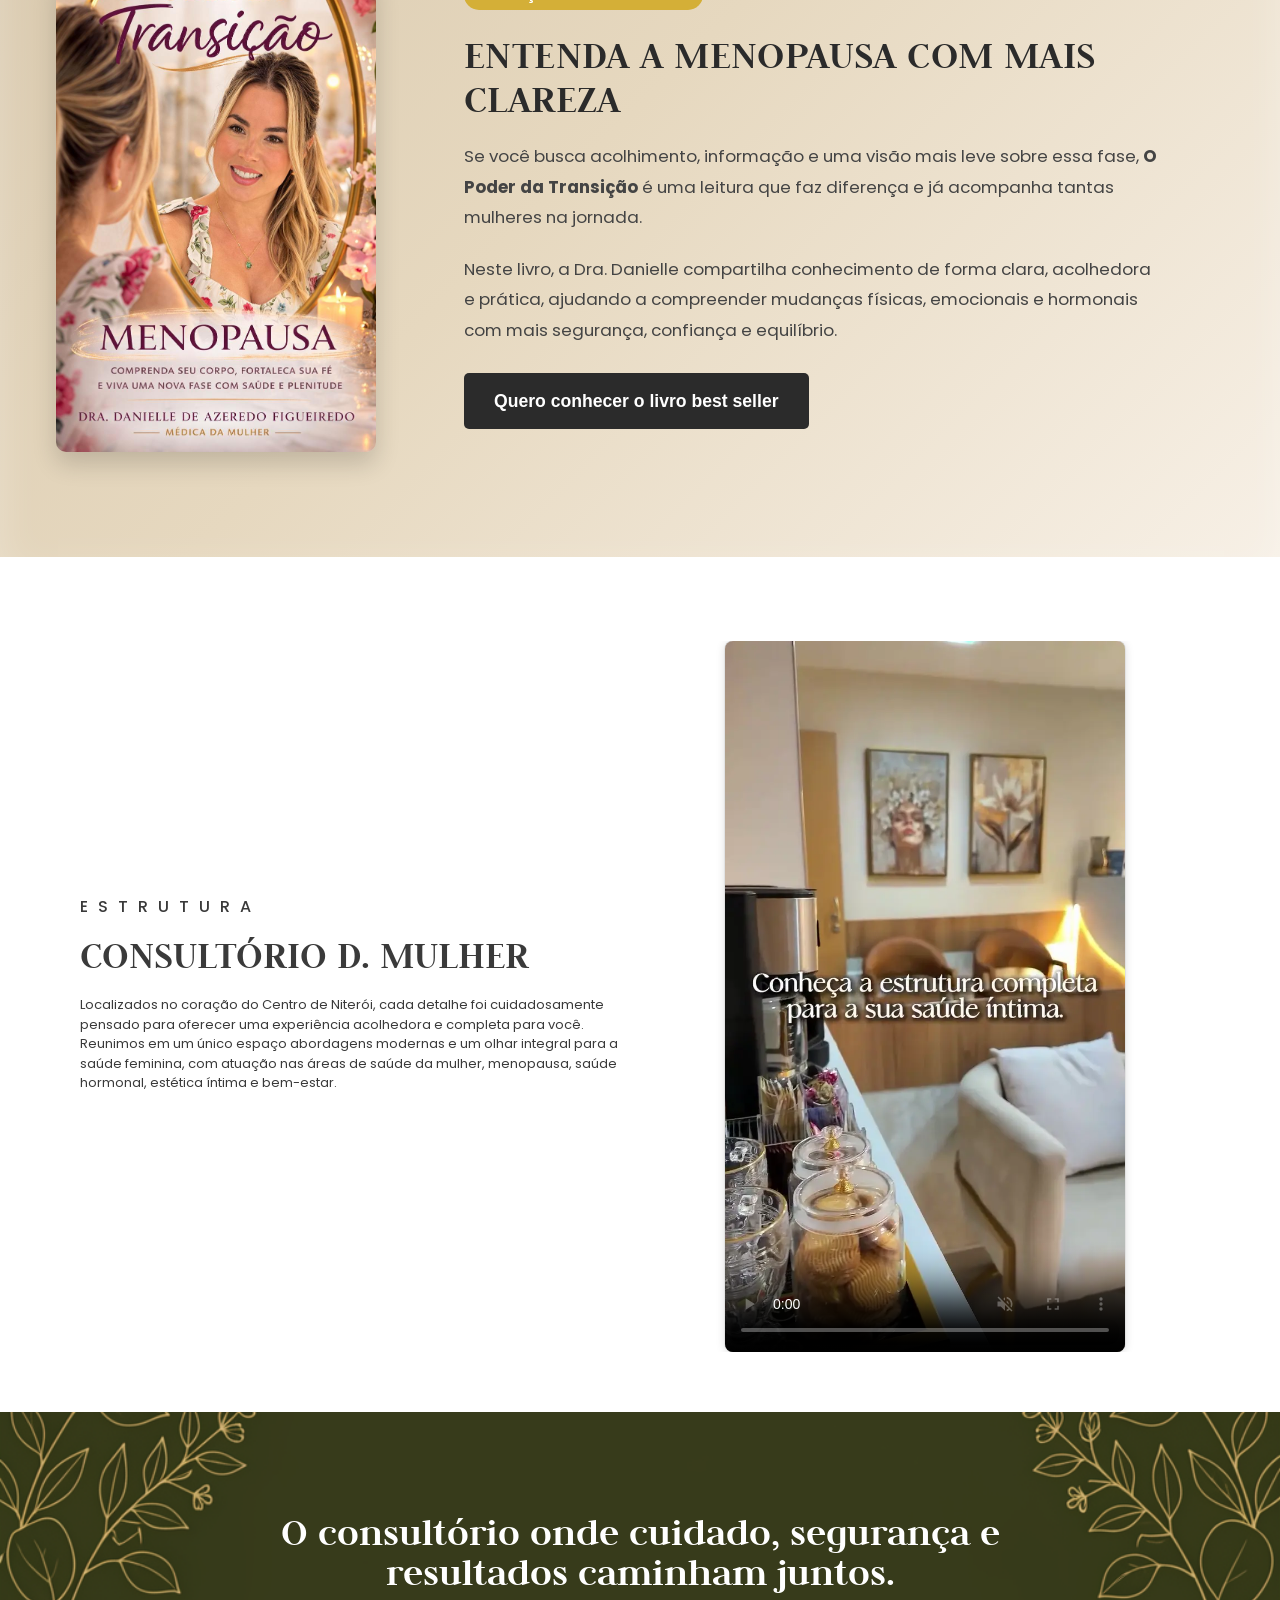
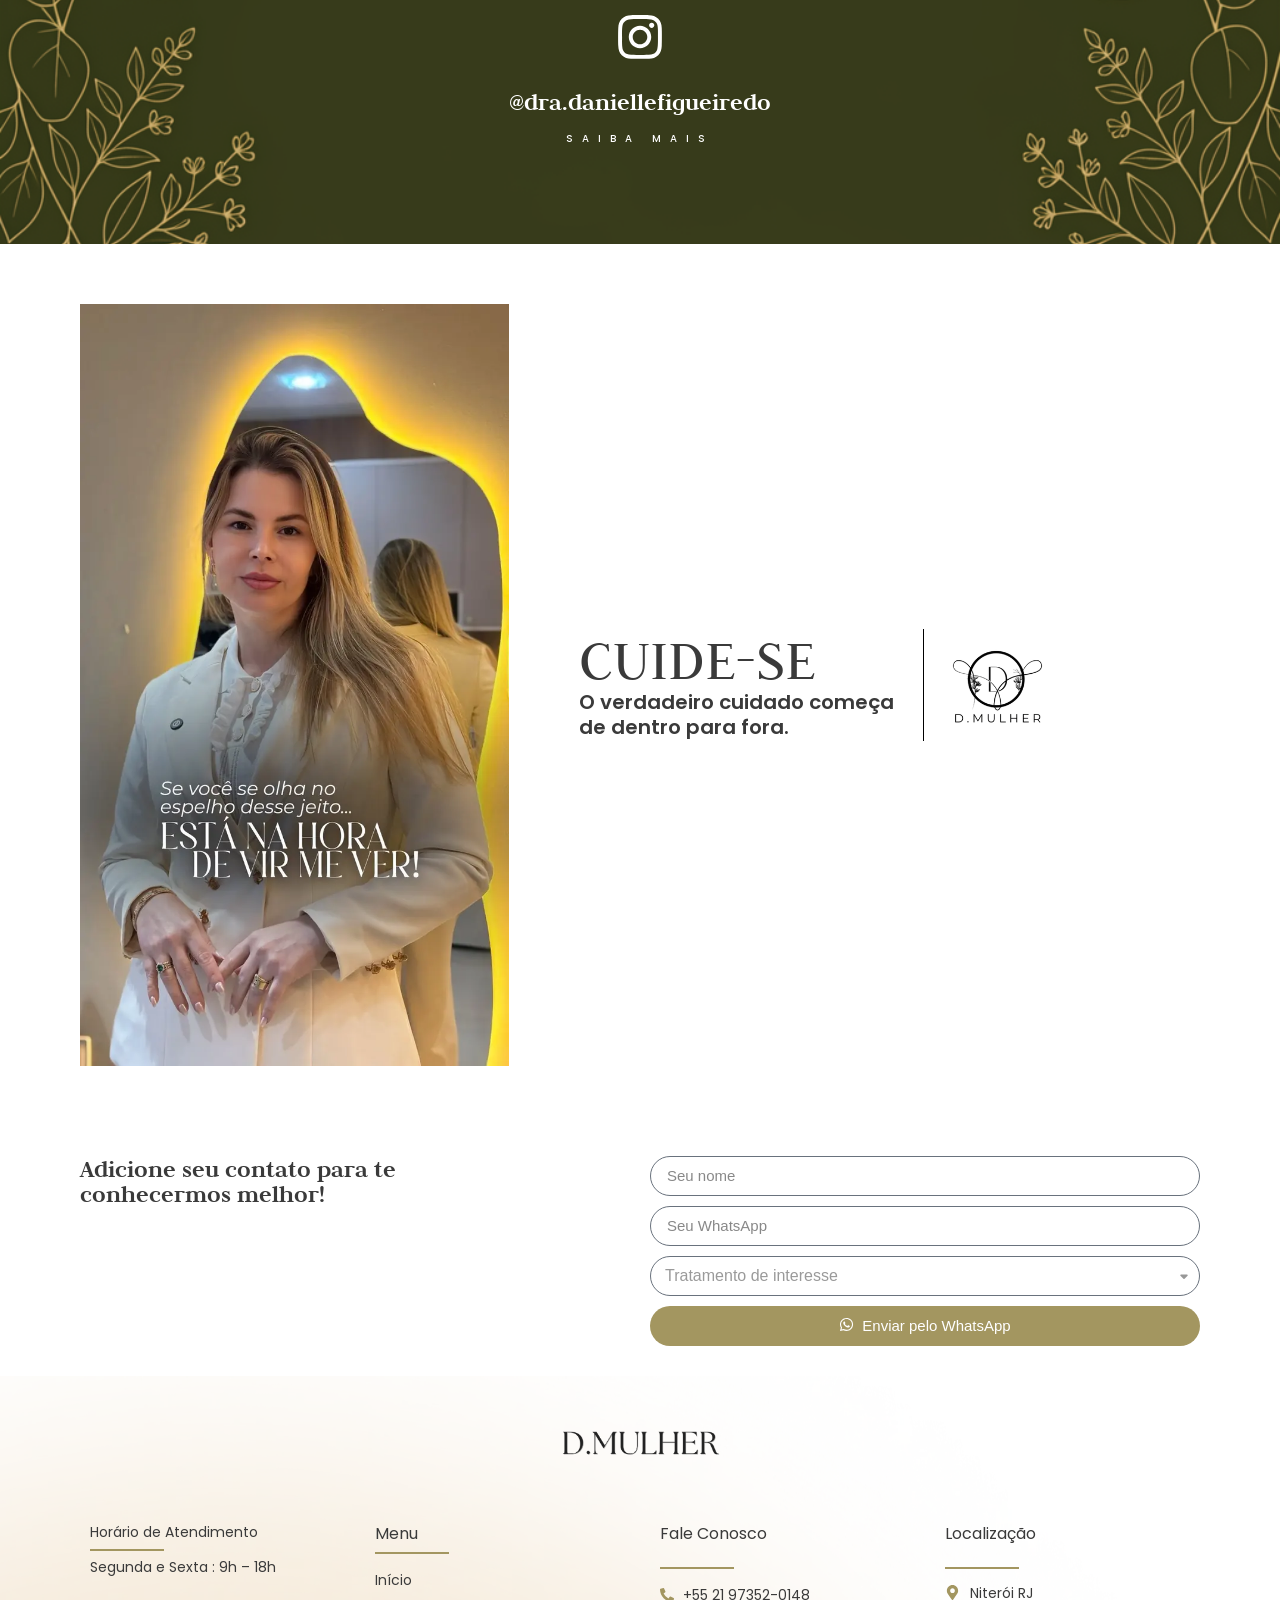
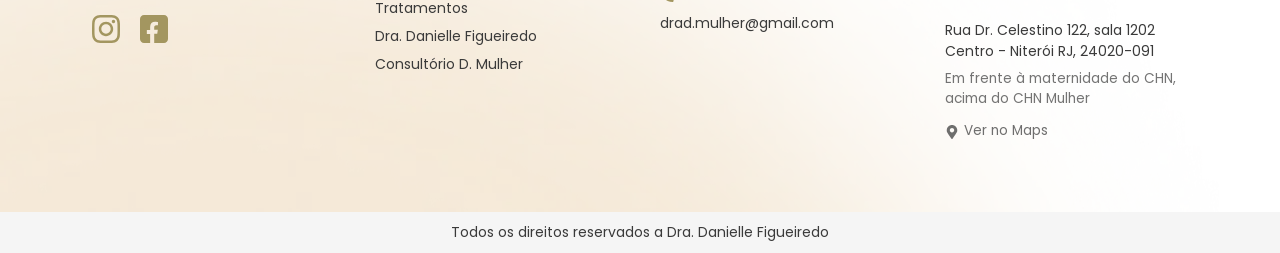
==== commit cdb9c7a9: "Atualizacao do site D.Mulher: novas imagens, assets de ebook e ajustes de layout" ====
--- a/index.html
+++ b/index.html
@@ -391,7 +391,7 @@
 	<link rel="preload" as="image" href="images/bg-hero.webp" media="(min-width: 768px)">
 	<link rel="preload" as="image" href="images/dra-danielle-rosto-900x1024.webp" fetchpriority="high">
 	<link rel="preload" as="image" href="images/dra-danielle-corpo-inteiro-766x1024.webp" fetchpriority="high">
-	<link rel="preload" as="image" href="images/dra-danielle-corpo-inteiro-1197x1600.webp" fetchpriority="high">
+	<link rel="preload" as="image" href="images/dra-danielle-ia-retrato.webp" fetchpriority="high">
 	<link rel="preload" as="image" href="images/cirurgia-protese-silicone-768x1024.webp" fetchpriority="high">
 	<link rel="preload" as="image" href="images/bg-secao-flores.webp" fetchpriority="auto">
 	<link rel="preload" as="image" href="images/bg-textura.webp" fetchpriority="auto">
@@ -683,7 +683,150 @@
     .testimonial-quote { font-size: .94rem; line-height: 1.55; }
   }
 </style>
-</head>
+<style>
+		.ebook-section {
+			position: relative;
+			margin-top: -20px;
+			padding: 90px 20px 70px;
+			background: linear-gradient(135deg, #d9c9ae 0%, #e6d8bf 45%, #f7f0e6 100%);
+			box-shadow: inset 0 18px 40px rgba(255,255,255,0.28);
+			overflow: hidden;
+		}
+		.ebook-section::before {
+			content: "";
+			position: absolute;
+			left: 50%;
+			top: -1px;
+			width: 120%;
+			height: 90px;
+			transform: translateX(-50%);
+			background: radial-gradient(circle at 50% 0%, rgba(255,255,255,0.55) 0%, rgba(255,255,255,0) 70%);
+			border-radius: 0 0 50% 50%;
+			pointer-events: none;
+		}
+		.ebook-container {
+			display: flex;
+			align-items: flex-start;
+			justify-content: center;
+			gap: 88px;
+			max-width: 1320px;
+			margin: 0 auto;
+			padding: 28px 20px;
+		}
+		.ebook-image {
+			flex: 0 0 320px;
+		}
+		.ebook-image img {
+			max-width: 320px;
+			width: 100%;
+			height: auto;
+			border-radius: 10px;
+			box-shadow: 0 12px 24px rgba(0,0,0,0.16);
+		}
+		.ebook-content {
+			max-width: 760px;
+			padding: 8px 0;
+			display: flex;
+			flex-direction: column;
+			align-items: flex-start;
+		}
+		.ebook-badge {
+			display: inline-block;
+			background-color: #d4af37;
+			color: #fff;
+			padding: 5px 12px;
+			border-radius: 20px;
+			font-size: 0.85rem;
+			font-family: "Poppins", sans-serif;
+			font-weight: 600;
+			text-transform: uppercase;
+			margin-bottom: 15px;
+		}
+		.ebook-title {
+			font-size: clamp(2.4rem, 3.2vw, 3.1rem);
+			margin-bottom: 20px;
+			line-height: 1.08;
+			color: #2b2b2b;
+			font-family: "Judson", serif;
+			font-weight: 700;
+			letter-spacing: 0.01em;
+			text-transform: uppercase;
+			max-width: 100%;
+		}
+		.ebook-description {
+			font-size: 1.05rem;
+			margin: 0 0 16px;
+			line-height: 1.8;
+			color: #444;
+			font-family: "Poppins", sans-serif;
+			max-width: 700px;
+			text-align: left;
+			text-wrap: pretty;
+		}
+		.ebook-description + .ebook-description {
+			margin-top: 6px;
+		}
+		.ebook-description:last-of-type {
+			margin-bottom: 28px;
+		}
+		.btn-cta-ebook {
+			display: inline-block;
+			background-color: #2b2b2b;
+			color: #fff;
+			padding: 15px 30px;
+			font-size: 1.1rem;
+			font-weight: bold;
+			text-decoration: none;
+			border-radius: 5px;
+			transition: all .3s;
+			box-shadow: none;
+		}
+		.btn-cta-ebook:hover {
+			background-color: #444;
+			color: #fff;
+			transform: none;
+			box-shadow: none;
+		}
+		.cirurgia-plastica-info {
+			max-width: 760px;
+			margin: 0 auto;
+			padding: 0 10px;
+		}
+		.cirurgia-plastica-info h3 {
+			margin-bottom: 16px;
+			color: inherit;
+		}
+		.cirurgia-plastica-info p {
+			line-height: 1.7;
+			color: inherit;
+			margin-bottom: 14px;
+		}
+		.btn-parceria-instagram {
+			display: inline-flex;
+			align-items: center;
+			margin-top: 15px;
+			background-color: #ffffff;
+			color: #c13584;
+			border: 1px solid #ffffff;
+			box-shadow: 0 2px 8px rgba(0,0,0,0.15);
+			padding: 10px 20px;
+			font-weight: 600;
+			text-decoration: none;
+			border-radius: 5px;
+			transition: all 0.3s ease;
+		}
+		.btn-parceria-instagram:hover {
+			background-color: #c13584;
+			color: #ffffff;
+		}
+		@media (max-width: 768px) {
+			.ebook-container {
+				flex-direction: column;
+				text-align: center;
+			}
+		}
+	</style>
+	</head>
 
 <body
 	class="home wp-singular page-template page-template-elementor_canvas page page-id-8 wp-theme-hello-elementor elementor-default elementor-template-canvas elementor-kit-7 elementor-page elementor-page-8">
@@ -831,7 +974,7 @@
 												font-size: 59px
 											}
 										</style>
-										<h1 class="elementor-heading-title elementor-size-default">Dra. Danielle Figueiredo</h1>
+										<h1 class="elementor-heading-title elementor-size-default">Dra. Danielle Azeredo<br>Figueiredo</h1>
 									</div>
 								</div>
 								<div class="elementor-element elementor-element-337ea43 elementor-widget elementor-widget-text-editor"
@@ -1008,6 +1151,135 @@
 											}
 										</style>
 										<div data-elementor-type="loop-item" data-elementor-id="166"
+											class="elementor elementor-166 swiper-slide e-loop-item e-loop-item-246 post-246 tratamento type-tratamento status-publish has-post-thumbnail hentry"
+											data-elementor-post-type="elementor_library" role="group"
+											aria-roledescription="slide" data-custom-edit-handle="1">
+											<div class="elementor-section-wrap">
+												<div class="elementor-element elementor-element-a254893 e-flex e-con-boxed e-con e-parent"
+													data-id="a254893" data-element_type="container"
+													data-core-v316-plus="true">
+													<div class="e-con-inner">
+														<div class="elementor-element elementor-element-1e83fec elementor-widget elementor-widget-theme-post-featured-image elementor-widget-image"
+															data-id="1e83fec" data-element_type="widget"
+															data-widget_type="theme-post-featured-image.default">
+															<div class="elementor-widget-container">
+																<video class="tratamento-video" autoplay muted loop playsinline preload="auto" poster="images/acompanhamento-cirurgia-plastica-poster.webp" aria-label="Acompanhamento para cirurgia plástica"><source src="media/acompanhamento-cirurgia-plastica.mp4" type="video/mp4">Seu navegador não suporta vídeo.</video>
+															</div>
+														</div>
+														<div class="elementor-element elementor-element-c9e9f59 e-flex e-con-boxed e-con e-child"
+															data-id="c9e9f59" data-element_type="container"
+															data-settings="{&quot;background_background&quot;:&quot;classic&quot;}">
+															<div class="e-con-inner">
+																<div class="elementor-element elementor-element-835e68f elementor-widget elementor-widget-theme-post-title elementor-page-title elementor-widget-heading"
+																	data-id="835e68f" data-element_type="widget"
+																	data-widget_type="theme-post-title.default">
+																	<div class="elementor-widget-container">
+																		<h1
+																			class="elementor-heading-title elementor-size-default">
+																			ACOMPANHAMENTO PARA CIRURGIA PLÁSTICA</h1>
+																	</div>
+																</div>
+																<div class="elementor-element elementor-element-1d14a0a elementor-widget elementor-widget-theme-post-content"
+																	data-id="1d14a0a" data-element_type="widget"
+																	data-widget_type="theme-post-content.default">
+																	<div class="elementor-widget-container">
+
+																		<div class="cirurgia-plastica-info">
+												
+												<p>
+													As cirurgias plásticas são realizadas em parceria com o <strong>Dr. Gustavo Pimenta</strong>. Meu papel inclui o acompanhamento completo da paciente, desde a avaliação pré-operatória até o pós-operatório, participando também do procedimento cirúrgico como auxiliar do cirurgião.
+												</p>
+												<p>
+													Dessa forma, oferecemos um atendimento integrado e personalizado em todas as etapas do processo, garantindo a sua segurança e conforto.
+												</p>
+												<a href="https://instagram.com/dra.daniellefigueiredo" class="btn-parceria-instagram" target="_blank" rel="noopener noreferrer">
+													<svg xmlns="http://www.w3.org/2000/svg" width="16" height="16" fill="currentColor" viewBox="0 0 16 16" style="margin-right: 8px;">
+														<path d="M8 0C5.829 0 5.556.01 4.703.048 3.85.088 3.269.222 2.76.42a3.917 3.917 0 0 0-1.417.923A3.927 3.927 0 0 0 .42 2.76C.222 3.268.087 3.85.048 4.7.01 5.555 0 5.827 0 8.001c0 2.172.01 2.444.048 3.297.04.852.174 1.433.372 1.942.205.526.478.972.923 1.417.444.445.89.719 1.416.923.51.198 1.09.333 1.942.372C5.555 15.99 5.827 16 8 16s2.444-.01 3.298-.048c.851-.04 1.434-.174 1.943-.372a3.916 3.916 0 0 0 1.416-.923c.445-.445.718-.891.923-1.417.197-.509.332-1.09.372-1.942C15.99 10.445 16 10.173 16 8s-.01-2.445-.048-3.299c-.04-.851-.175-1.433-.372-1.941a3.926 3.926 0 0 0-.923-1.417A3.911 3.911 0 0 0 13.24.42c-.51-.198-1.092-.333-1.943-.372C10.443.01 10.172 0 7.998 0h.003zm-.717 1.442h.718c2.136 0 2.389.007 3.232.046.78.036 1.204.166 1.486.275.373.145.64.319.92.599.28.28.453.546.598.92.11.281.24.705.275 1.485.039.843.047 1.096.047 3.231s-.008 2.389-.047 3.232c-.035.78-.166 1.203-.275 1.485a2.47 2.47 0 0 1-.599.919c-.28.28-.546.453-.92.598-.28.11-.704.24-1.485.276-.843.038-1.096.047-3.232.047s-2.39-.009-3.233-.047c-.78-.036-1.203-.166-1.485-.276a2.478 2.478 0 0 1-.92-.598 2.48 2.48 0 0 1-.6-.92c-.109-.281-.24-.705-.275-1.485-.038-.843-.046-1.096-.046-3.233 0-2.136.008-2.388.046-3.231.036-.78.166-1.204.276-1.486.145-.373.319-.64.599-.92.28-.28.546-.453.92-.598.282-.11.705-.24 1.485-.276.738-.034 1.024-.044 2.515-.045v.002zm4.988 1.328a.96.96 0 1 0 0 1.92.96.96 0 0 0 0-1.92zm-4.27 1.122a4.109 4.109 0 1 0 0 8.217 4.109 4.109 0 0 0 0-8.217zm0 1.441a2.667 2.667 0 1 1 0 5.334 2.667 2.667 0 0 1 0-5.334z"/>
+													</svg>
+													Conheça o Dr. Gustavo Pimenta
+												</a>
+											</div>
+																	</div>
+																</div>
+															</div>
+														</div>
+													</div>
+												</div>
+											</div>
+										</div><div data-elementor-type="loop-item" data-elementor-id="166"
+											class="elementor elementor-166 swiper-slide e-loop-item e-loop-item-247 post-247 tratamento type-tratamento status-publish has-post-thumbnail hentry"
+											data-elementor-post-type="elementor_library" role="group"
+											aria-roledescription="slide" data-custom-edit-handle="1">
+											<div class="elementor-section-wrap">
+												<div class="elementor-element elementor-element-a254893 e-flex e-con-boxed e-con e-parent"
+													data-id="a254893" data-element_type="container"
+													data-core-v316-plus="true">
+													<div class="e-con-inner">
+														<div class="elementor-element elementor-element-1e83fec elementor-widget elementor-widget-theme-post-featured-image elementor-widget-image"
+															data-id="1e83fec" data-element_type="widget"
+															data-widget_type="theme-post-featured-image.default">
+															<div class="elementor-widget-container">
+																<img loading="eager" fetchpriority="high" decoding="async" width="945"
+																		height="1024" src="images/tratamentos/implanon-945x1024.webp"
+																		class="attachment-full size-full"
+																		alt="Implanon"
+																		srcset="images/tratamentos/implanon-277x300.webp 277w, images/tratamentos/implanon-768x832.webp 768w, images/tratamentos/implanon-945x1024.webp 945w" sizes="(max-width: 767px) 100vw, (max-width: 1024px) 50vw, 33vw">
+															</div>
+														</div>
+														<div class="elementor-element elementor-element-c9e9f59 e-flex e-con-boxed e-con e-child"
+															data-id="c9e9f59" data-element_type="container"
+															data-settings="{&quot;background_background&quot;:&quot;classic&quot;}">
+															<div class="e-con-inner">
+																<div class="elementor-element elementor-element-835e68f elementor-widget elementor-widget-theme-post-title elementor-page-title elementor-widget-heading"
+																	data-id="835e68f" data-element_type="widget"
+																	data-widget_type="theme-post-title.default">
+																	<div class="elementor-widget-container">
+																		<h1
+																			class="elementor-heading-title elementor-size-default">
+																			IMPLANON</h1>
+																	</div>
+																</div>
+																<div class="elementor-element elementor-element-1d14a0a elementor-widget elementor-widget-theme-post-content"
+																	data-id="1d14a0a" data-element_type="widget"
+																	data-widget_type="theme-post-content.default">
+																	<div class="elementor-widget-container">
+
+																		<p>O Implanon é um método contraceptivo moderno,
+																			seguro e altamente eficaz. Trata-se de um
+																			pequeno bastonete flexível, inserido sob a
+																			pele do braço, que libera continuamente uma
+																			dose baixa de hormônio (etonogestrel) para
+																			prevenir a gravidez por até 3 anos.</p>
+
+																		<ul class="wp-block-list">
+																			<li>Alta eficácia contraceptiva (superior a
+																				99%).</li>
+
+																			<li>Duração prolongada: proteção por até 3
+																				anos.</li>
+
+																			<li>Método reversível: a fertilidade retorna
+																				logo após a retirada.</li>
+
+																			<li>Discreto e confortável, não interfere
+																				nas atividades do dia a dia.</li>
+
+																			<li>Evita o uso diário de pílulas ou outros
+																				métodos.</li>
+
+																			<li>Procedimento simples, seguro e rápido.
+																			</li>
+
+																		</ul>
+
+																	</div>
+																</div>
+															</div>
+														</div>
+													</div>
+												</div>
+											</div>
+										</div><div data-elementor-type="loop-item" data-elementor-id="166"
 											class="elementor elementor-166 swiper-slide e-loop-item e-loop-item-238 post-238 tratamento type-tratamento status-publish has-post-thumbnail hentry"
 											data-elementor-post-type="elementor_library" role="group"
 											aria-roledescription="slide" data-custom-edit-handle="1">
@@ -1059,9 +1331,8 @@
 													</div>
 												</div>
 											</div>
-										</div>
-										<div data-elementor-type="loop-item" data-elementor-id="166"
-											class="elementor elementor-166 swiper-slide e-loop-item e-loop-item-247 post-247 tratamento type-tratamento status-publish has-post-thumbnail hentry"
+										</div><div data-elementor-type="loop-item" data-elementor-id="166"
+											class="elementor elementor-166 swiper-slide e-loop-item e-loop-item-239 post-239 tratamento type-tratamento status-publish has-post-thumbnail hentry"
 											data-elementor-post-type="elementor_library" role="group"
 											aria-roledescription="slide" data-custom-edit-handle="1">
 											<div class="elementor-section-wrap">
@@ -1074,10 +1345,10 @@
 															data-widget_type="theme-post-featured-image.default">
 															<div class="elementor-widget-container">
 																<img loading="eager" fetchpriority="high" decoding="async" width="945"
-																		height="1024" src="images/tratamentos/implanon-945x1024.webp"
+																		height="1024" src="images/tratamentos/preenchimento-novo.png"
 																	class="attachment-full size-full"
-																	alt="Implanon"
-																	srcset="images/tratamentos/implanon-277x300.webp 277w, images/tratamentos/implanon-768x832.webp 768w, images/tratamentos/implanon-945x1024.webp 945w" sizes="(max-width: 767px) 100vw, (max-width: 1024px) 50vw, 33vw">
+																	alt="Preenchimento facial e corporal"
+																	srcset="images/tratamentos/preenchimento-novo.png 945w" sizes="(max-width: 1024px) 50vw, 33vw">
 															</div>
 														</div>
 														<div class="elementor-element elementor-element-c9e9f59 e-flex e-con-boxed e-con e-child"
@@ -1090,7 +1361,7 @@
 																	<div class="elementor-widget-container">
 																		<h1
 																			class="elementor-heading-title elementor-size-default">
-																			IMPLANON</h1>
+																			PREENCHIMENTO FACIAL E CORPORAL </h1>
 																	</div>
 																</div>
 																<div class="elementor-element elementor-element-1d14a0a elementor-widget elementor-widget-theme-post-content"
@@ -1098,34 +1369,15 @@
 																	data-widget_type="theme-post-content.default">
 																	<div class="elementor-widget-container">
 
-																		<p>O Implanon é um método contraceptivo moderno,
-																			seguro e altamente eficaz. Trata-se de um
-																			pequeno bastonete flexível, inserido sob a
-																			pele do braço, que libera continuamente uma
-																			dose baixa de hormônio (etonogestrel) para
-																			prevenir a gravidez por até 3 anos.</p>
-
-																		<ul class="wp-block-list">
-																			<li>Alta eficácia contraceptiva (superior a
-																				99%).</li>
-
-																			<li>Duração prolongada: proteção por até 3
-																				anos.</li>
-
-																			<li>Método reversível: a fertilidade retorna
-																				logo após a retirada.</li>
-
-																			<li>Discreto e confortável, não interfere
-																				nas atividades do dia a dia.</li>
-
-																			<li>Evita o uso diário de pílulas ou outros
-																				métodos.</li>
-
-																			<li>Procedimento simples, seguro e rápido.
-																			</li>
-
-																		</ul>
-
+																		<p>Os preenchimentos facial e corporal são procedimentos minimamente invasivos, planejados de forma individualizada para melhorar contornos, proporções e pontos específicos, sempre priorizando resultados naturais e harmônicos.</p>
+
+                                                                            <ul class="wp-block-list">
+                                                                                <li>Planejamento personalizado para cada região.</li>
+                                                                                <li>Melhora de contornos e proporções.</li>
+                                                                                <li>Correção de pequenas assimetrias.</li>
+                                                                                <li>Valorização da harmonia facial e corporal.</li>
+                                                                                <li>Resultados graduais e alinhados às expectativas da paciente.</li>
+                                                                            </ul>
 																	</div>
 																</div>
 															</div>
@@ -1133,8 +1385,66 @@
 													</div>
 												</div>
 											</div>
-										</div>
-										<div data-elementor-type="loop-item" data-elementor-id="166"
+										</div><div data-elementor-type="loop-item" data-elementor-id="166"
+											class="elementor elementor-166 swiper-slide e-loop-item e-loop-item-240 post-240 tratamento type-tratamento status-publish has-post-thumbnail hentry"
+											data-elementor-post-type="elementor_library" role="group"
+											aria-roledescription="slide" data-custom-edit-handle="1">
+											<div class="elementor-section-wrap">
+												<div class="elementor-element elementor-element-a254893 e-flex e-con-boxed e-con e-parent"
+													data-id="a254893" data-element_type="container"
+													data-core-v316-plus="true">
+													<div class="e-con-inner">
+														<div class="elementor-element elementor-element-1e83fec elementor-widget elementor-widget-theme-post-featured-image elementor-widget-image"
+															data-id="1e83fec" data-element_type="widget"
+															data-widget_type="theme-post-featured-image.default">
+															<div class="elementor-widget-container">
+																<img loading="eager" fetchpriority="high" decoding="async" width="945"
+																		height="1024" src="images/tratamentos/botox-novo.png"
+																	class="attachment-full size-full"
+																	alt="Botox"
+																	srcset="images/tratamentos/botox-novo.png 945w" sizes="(max-width: 1024px) 50vw, 33vw">
+															</div>
+														</div>
+														<div class="elementor-element elementor-element-c9e9f59 e-flex e-con-boxed e-con e-child"
+															data-id="c9e9f59" data-element_type="container"
+															data-settings="{&quot;background_background&quot;:&quot;classic&quot;}">
+															<div class="e-con-inner">
+																<div class="elementor-element elementor-element-835e68f elementor-widget elementor-widget-theme-post-title elementor-page-title elementor-widget-heading"
+																	data-id="835e68f" data-element_type="widget"
+																	data-widget_type="theme-post-title.default">
+																	<div class="elementor-widget-container">
+																		<h1
+																			class="elementor-heading-title elementor-size-default">
+																			BOTOX </h1>
+																	</div>
+																</div>
+																<div class="elementor-element elementor-element-1d14a0a elementor-widget elementor-widget-theme-post-content"
+																	data-id="1d14a0a" data-element_type="widget"
+																	data-widget_type="theme-post-content.default">
+																	<div class="elementor-widget-container">
+
+																		<p>A toxina botulínica, conhecida popularmente
+																			como Botox®, é um tratamento estético seguro
+																			e eficaz para suavizar rugas e linhas de
+																			expressão.
+																			Sua ação ocorre ao relaxar temporariamente
+																			os músculos responsáveis pelas marcas
+																			dinâmicas do rosto, proporcionando uma
+																			aparência mais descansada e rejuvenescida 
+																		</p>
+
+																		<p>Além de tratar rugas já existentes, o botox
+																			também pode ser utilizado de forma
+																			preventiva.</p>
+
+																	</div>
+																</div>
+															</div>
+														</div>
+													</div>
+												</div>
+											</div>
+										</div><div data-elementor-type="loop-item" data-elementor-id="166"
 											class="elementor elementor-166 swiper-slide e-loop-item e-loop-item-241 post-241 tratamento type-tratamento status-publish has-post-thumbnail hentry"
 											data-elementor-post-type="elementor_library" role="group"
 											aria-roledescription="slide" data-custom-edit-handle="1">
@@ -1211,123 +1521,7 @@
 													</div>
 												</div>
 											</div>
-										</div>
-										<div data-elementor-type="loop-item" data-elementor-id="166"
-											class="elementor elementor-166 swiper-slide e-loop-item e-loop-item-240 post-240 tratamento type-tratamento status-publish has-post-thumbnail hentry"
-											data-elementor-post-type="elementor_library" role="group"
-											aria-roledescription="slide" data-custom-edit-handle="1">
-											<div class="elementor-section-wrap">
-												<div class="elementor-element elementor-element-a254893 e-flex e-con-boxed e-con e-parent"
-													data-id="a254893" data-element_type="container"
-													data-core-v316-plus="true">
-													<div class="e-con-inner">
-														<div class="elementor-element elementor-element-1e83fec elementor-widget elementor-widget-theme-post-featured-image elementor-widget-image"
-															data-id="1e83fec" data-element_type="widget"
-															data-widget_type="theme-post-featured-image.default">
-															<div class="elementor-widget-container">
-																<img loading="eager" fetchpriority="high" decoding="async" width="945"
-																		height="1024" src="images/tratamentos/botox-945x1024.webp"
-																	class="attachment-full size-full"
-																	alt="Botox"
-																	srcset="images/tratamentos/botox-277x300.webp 277w, images/tratamentos/botox-768x832.webp 768w, images/tratamentos/botox-945x1024.webp 945w" sizes="(max-width: 767px) 100vw, (max-width: 1024px) 50vw, 33vw">
-															</div>
-														</div>
-														<div class="elementor-element elementor-element-c9e9f59 e-flex e-con-boxed e-con e-child"
-															data-id="c9e9f59" data-element_type="container"
-															data-settings="{&quot;background_background&quot;:&quot;classic&quot;}">
-															<div class="e-con-inner">
-																<div class="elementor-element elementor-element-835e68f elementor-widget elementor-widget-theme-post-title elementor-page-title elementor-widget-heading"
-																	data-id="835e68f" data-element_type="widget"
-																	data-widget_type="theme-post-title.default">
-																	<div class="elementor-widget-container">
-																		<h1
-																			class="elementor-heading-title elementor-size-default">
-																			BOTOX </h1>
-																	</div>
-																</div>
-																<div class="elementor-element elementor-element-1d14a0a elementor-widget elementor-widget-theme-post-content"
-																	data-id="1d14a0a" data-element_type="widget"
-																	data-widget_type="theme-post-content.default">
-																	<div class="elementor-widget-container">
-
-																		<p>A toxina botulínica, conhecida popularmente
-																			como Botox®, é um tratamento estético seguro
-																			e eficaz para suavizar rugas e linhas de
-																			expressão.
-																			Sua ação ocorre ao relaxar temporariamente
-																			os músculos responsáveis pelas marcas
-																			dinâmicas do rosto, proporcionando uma
-																			aparência mais descansada e rejuvenescida 
-																		</p>
-
-																		<p>Além de tratar rugas já existentes, o botox
-																			também pode ser utilizado de forma
-																			preventiva.</p>
-
-																	</div>
-																</div>
-															</div>
-														</div>
-													</div>
-												</div>
-											</div>
-										</div>
-										<div data-elementor-type="loop-item" data-elementor-id="166"
-											class="elementor elementor-166 swiper-slide e-loop-item e-loop-item-239 post-239 tratamento type-tratamento status-publish has-post-thumbnail hentry"
-											data-elementor-post-type="elementor_library" role="group"
-											aria-roledescription="slide" data-custom-edit-handle="1">
-											<div class="elementor-section-wrap">
-												<div class="elementor-element elementor-element-a254893 e-flex e-con-boxed e-con e-parent"
-													data-id="a254893" data-element_type="container"
-													data-core-v316-plus="true">
-													<div class="e-con-inner">
-														<div class="elementor-element elementor-element-1e83fec elementor-widget elementor-widget-theme-post-featured-image elementor-widget-image"
-															data-id="1e83fec" data-element_type="widget"
-															data-widget_type="theme-post-featured-image.default">
-															<div class="elementor-widget-container">
-																<img loading="eager" fetchpriority="high" decoding="async" width="945"
-																		height="1024" src="images/tratamentos/labial-945x1024.webp"
-																	class="attachment-full size-full"
-																	alt="Preenchimento facial e corporal"
-																	srcset="images/tratamentos/labial-277x300.webp 277w, images/tratamentos/labial-768x832.webp 768w, images/tratamentos/labial-945x1024.webp 945w" sizes="(max-width: 767px) 100vw, (max-width: 1024px) 50vw, 33vw">
-															</div>
-														</div>
-														<div class="elementor-element elementor-element-c9e9f59 e-flex e-con-boxed e-con e-child"
-															data-id="c9e9f59" data-element_type="container"
-															data-settings="{&quot;background_background&quot;:&quot;classic&quot;}">
-															<div class="e-con-inner">
-																<div class="elementor-element elementor-element-835e68f elementor-widget elementor-widget-theme-post-title elementor-page-title elementor-widget-heading"
-																	data-id="835e68f" data-element_type="widget"
-																	data-widget_type="theme-post-title.default">
-																	<div class="elementor-widget-container">
-																		<h1
-																			class="elementor-heading-title elementor-size-default">
-																			PREENCHIMENTO FACIAL E CORPORAL </h1>
-																	</div>
-																</div>
-																<div class="elementor-element elementor-element-1d14a0a elementor-widget elementor-widget-theme-post-content"
-																	data-id="1d14a0a" data-element_type="widget"
-																	data-widget_type="theme-post-content.default">
-																	<div class="elementor-widget-container">
-
-																		<p>Os preenchimentos facial e corporal são procedimentos minimamente invasivos, planejados de forma individualizada para melhorar contornos, proporções e pontos específicos, sempre priorizando resultados naturais e harmônicos.</p>
-
-                                                                            <ul class="wp-block-list">
-                                                                                <li>Planejamento personalizado para cada região.</li>
-                                                                                <li>Melhora de contornos e proporções.</li>
-                                                                                <li>Correção de pequenas assimetrias.</li>
-                                                                                <li>Valorização da harmonia facial e corporal.</li>
-                                                                                <li>Resultados graduais e alinhados às expectativas da paciente.</li>
-                                                                            </ul>
-																	</div>
-																</div>
-															</div>
-														</div>
-													</div>
-												</div>
-											</div>
-										</div>
-										<div data-elementor-type="loop-item" data-elementor-id="166"
+										</div><div data-elementor-type="loop-item" data-elementor-id="166"
 											class="elementor elementor-166 swiper-slide e-loop-item e-loop-item-242 post-242 tratamento type-tratamento status-publish has-post-thumbnail hentry"
 											data-elementor-post-type="elementor_library" role="group"
 											aria-roledescription="slide" data-custom-edit-handle="1">
@@ -1341,10 +1535,10 @@
 															data-widget_type="theme-post-featured-image.default">
 															<div class="elementor-widget-container">
 																<img loading="eager" fetchpriority="high" decoding="async" width="945"
-																		height="1024" src="images/tratamentos/Bioestimulador-corporal-945x1024.webp"
+																		height="1024" src="images/tratamentos/bioestimulador-novo.png"
 																	class="attachment-full size-full"
 																	alt="Bioestimulador Corporal"
-																	srcset="images/tratamentos/Bioestimulador-corporal-277x300.webp 277w, images/tratamentos/Bioestimulador-corporal-768x832.webp 768w, images/tratamentos/Bioestimulador-corporal-945x1024.webp 945w" sizes="(max-width: 767px) 100vw, (max-width: 1024px) 50vw, 33vw">
+																	srcset="images/tratamentos/bioestimulador-novo.png 945w" sizes="(max-width: 1024px) 50vw, 33vw">
 															</div>
 														</div>
 														<div class="elementor-element elementor-element-c9e9f59 e-flex e-con-boxed e-con e-child"
@@ -1395,8 +1589,7 @@
 													</div>
 												</div>
 											</div>
-										</div>
-										<div data-elementor-type="loop-item" data-elementor-id="166"
+										</div><div data-elementor-type="loop-item" data-elementor-id="166"
 											class="elementor elementor-166 swiper-slide e-loop-item e-loop-item-243 post-243 tratamento type-tratamento status-publish has-post-thumbnail hentry"
 											data-elementor-post-type="elementor_library" role="group"
 											aria-roledescription="slide" data-custom-edit-handle="1">
@@ -1410,10 +1603,10 @@
 															data-widget_type="theme-post-featured-image.default">
 															<div class="elementor-widget-container">
 																<img loading="eager" fetchpriority="high" decoding="async" width="945"
-																		height="1024" src="images/tratamentos/cirurgia_cisto-945x1024.webp"
+																		height="1024" src="images/tratamentos/cistos-novo.png"
 																	class="attachment-full size-full"
 																	alt="Cirurgia de Retirada de Cistos"
-																	srcset="images/tratamentos/cirurgia_cisto-277x300.webp 277w, images/tratamentos/cirurgia_cisto-768x832.webp 768w, images/tratamentos/cirurgia_cisto-945x1024.webp 945w" sizes="(max-width: 767px) 100vw, (max-width: 1024px) 50vw, 33vw">
+																	srcset="images/tratamentos/cistos-novo.png 945w" sizes="(max-width: 1024px) 50vw, 33vw">
 															</div>
 														</div>
 														<div class="elementor-element elementor-element-c9e9f59 e-flex e-con-boxed e-con e-child"
@@ -1463,8 +1656,7 @@
 													</div>
 												</div>
 											</div>
-										</div>
-										<div data-elementor-type="loop-item" data-elementor-id="166"
+										</div><div data-elementor-type="loop-item" data-elementor-id="166"
 											class="elementor elementor-166 swiper-slide e-loop-item e-loop-item-244 post-244 tratamento type-tratamento status-publish has-post-thumbnail hentry"
 											data-elementor-post-type="elementor_library" role="group"
 											aria-roledescription="slide" data-custom-edit-handle="1">
@@ -1478,10 +1670,10 @@
 															data-widget_type="theme-post-featured-image.default">
 															<div class="elementor-widget-container">
 																<img loading="eager" fetchpriority="high" decoding="async" width="945"
-																		height="1024" src="images/tratamentos/cirurgia_intima-945x1024.webp"
+																		height="1024" src="images/tratamentos/cirurgia-intima-flor.png"
 																	class="attachment-full size-full"
 																	alt="Cirurgia Íntima"
-																	srcset="images/tratamentos/cirurgia_intima-277x300.webp 277w, images/tratamentos/cirurgia_intima-768x832.webp 768w, images/tratamentos/cirurgia_intima-945x1024.webp 945w" sizes="(max-width: 767px) 100vw, (max-width: 1024px) 50vw, 33vw">
+																	srcset="images/tratamentos/cirurgia-intima-flor.png 945w" sizes="(max-width: 1024px) 50vw, 33vw">
 															</div>
 														</div>
 														<div class="elementor-element elementor-element-c9e9f59 e-flex e-con-boxed e-con e-child"
@@ -1533,8 +1725,7 @@
 													</div>
 												</div>
 											</div>
-										</div>
-										<div data-elementor-type="loop-item" data-elementor-id="166"
+										</div><div data-elementor-type="loop-item" data-elementor-id="166"
 											class="elementor elementor-166 swiper-slide e-loop-item e-loop-item-245 post-245 tratamento type-tratamento status-publish has-post-thumbnail hentry"
 											data-elementor-post-type="elementor_library" role="group"
 											aria-roledescription="slide" data-custom-edit-handle="1">
@@ -1548,10 +1739,10 @@
 															data-widget_type="theme-post-featured-image.default">
 															<div class="elementor-widget-container">
 																<img loading="eager" fetchpriority="high" decoding="async" width="945"
-																		height="1024" src="images/tratamentos/blefaroplastia-945x1024.webp"
+																		height="1024" src="images/tratamentos/blefaroplastia-novo.png"
 																	class="attachment-full size-full"
 																	alt="Blefaroplastia"
-																	srcset="images/tratamentos/blefaroplastia-277x300.webp 277w, images/tratamentos/blefaroplastia-768x832.webp 768w, images/tratamentos/blefaroplastia-945x1024.webp 945w" sizes="(max-width: 767px) 100vw, (max-width: 1024px) 50vw, 33vw">
+																	srcset="images/tratamentos/blefaroplastia-novo.png 945w" sizes="(max-width: 1024px) 50vw, 33vw">
 															</div>
 														</div>
 														<div class="elementor-element elementor-element-c9e9f59 e-flex e-con-boxed e-con e-child"
@@ -1604,59 +1795,7 @@
 													</div>
 												</div>
 											</div>
-										</div>
-										<div data-elementor-type="loop-item" data-elementor-id="166"
-											class="elementor elementor-166 swiper-slide e-loop-item e-loop-item-246 post-246 tratamento type-tratamento status-publish has-post-thumbnail hentry"
-											data-elementor-post-type="elementor_library" role="group"
-											aria-roledescription="slide" data-custom-edit-handle="1">
-											<div class="elementor-section-wrap">
-												<div class="elementor-element elementor-element-a254893 e-flex e-con-boxed e-con e-parent"
-													data-id="a254893" data-element_type="container"
-													data-core-v316-plus="true">
-													<div class="e-con-inner">
-														<div class="elementor-element elementor-element-1e83fec elementor-widget elementor-widget-theme-post-featured-image elementor-widget-image"
-															data-id="1e83fec" data-element_type="widget"
-															data-widget_type="theme-post-featured-image.default">
-															<div class="elementor-widget-container">
-																<video class="tratamento-video" autoplay muted loop playsinline preload="auto" poster="images/acompanhamento-cirurgia-plastica-poster.webp" aria-label="Acompanhamento para cirurgia plástica"><source src="media/acompanhamento-cirurgia-plastica.mp4" type="video/mp4">Seu navegador não suporta vídeo.</video>
-															</div>
-														</div>
-														<div class="elementor-element elementor-element-c9e9f59 e-flex e-con-boxed e-con e-child"
-															data-id="c9e9f59" data-element_type="container"
-															data-settings="{&quot;background_background&quot;:&quot;classic&quot;}">
-															<div class="e-con-inner">
-																<div class="elementor-element elementor-element-835e68f elementor-widget elementor-widget-theme-post-title elementor-page-title elementor-widget-heading"
-																	data-id="835e68f" data-element_type="widget"
-																	data-widget_type="theme-post-title.default">
-																	<div class="elementor-widget-container">
-																		<h1
-																			class="elementor-heading-title elementor-size-default">
-																			ACOMPANHAMENTO PARA CIRURGIA PLÁSTICA</h1>
-																	</div>
-																</div>
-																<div class="elementor-element elementor-element-1d14a0a elementor-widget elementor-widget-theme-post-content"
-																	data-id="1d14a0a" data-element_type="widget"
-																	data-widget_type="theme-post-content.default">
-																	<div class="elementor-widget-container">
-
-																		<p>A consulta e o acompanhamento para cirurgia plástica são realizados em parceria com o Dr. Gustavo Pimenta, oferecendo orientação e suporte em todas as etapas do processo.</p>
-
-                                                                            <ul class="wp-block-list">
-                                                                                <li>Avaliação individualizada e alinhamento de expectativas.</li>
-                                                                                <li>Planejamento cuidadoso do pré-operatório.</li>
-                                                                                <li>Integração com a equipe responsável pela cirurgia.</li>
-                                                                                <li>Acompanhamento próximo durante a recuperação.</li>
-                                                                                <li>Cuidado focado em segurança, bem-estar e resultados naturais.</li>
-                                                                            </ul>
-																	</div>
-																</div>
-															</div>
-														</div>
-													</div>
-												</div>
-											</div>
-										</div>
-									</div>
+										</div></div>
 								</div>
 								<div class="elementor-swiper-button elementor-swiper-button-prev" role="button"
 									tabindex="0">
@@ -1844,7 +1983,7 @@
 				<div class="elementor-element elementor-element-de22ad9 elementor-widget elementor-widget-image"
 					data-id="de22ad9" data-element_type="widget" data-widget_type="image.default">
 					<div class="elementor-widget-container">
-						<img loading="eager" decoding="async" width="1197" height="1600" src="images/dra-danielle-corpo-inteiro-1197x1600.webp" class="attachment-large size-large wp-image-261" alt="Dra. Danielle Figueiredo" srcset="images/dra-danielle-corpo-inteiro-1197x1600.webp 1197w" sizes="(max-width: 800px) 100vw, 800px" fetchpriority="high">
+						<img loading="eager" decoding="async" width="764" height="555" src="images/dra-danielle-ia-retrato.webp" class="attachment-large size-large wp-image-261" alt="Dra. Danielle Figueiredo" srcset="images/dra-danielle-ia-retrato.webp 764w" sizes="(max-width: 800px) 100vw, 800px" fetchpriority="high">
 					</div>
 				</div>
 			</div>
@@ -1860,7 +1999,7 @@
 				<div class="elementor-element elementor-element-8973505 elementor-hidden-desktop elementor-widget elementor-widget-image"
 					data-id="8973505" data-element_type="widget" data-widget_type="image.default">
 					<div class="elementor-widget-container">
-						<img loading="eager" decoding="async" width="1197" height="1600" src="images/dra-danielle-corpo-inteiro-1197x1600.webp" class="attachment-large size-large wp-image-261" alt="Dra. Danielle Figueiredo" srcset="images/dra-danielle-corpo-inteiro-1197x1600.webp 1197w" sizes="(max-width: 800px) 100vw, 800px" fetchpriority="high">
+						<img loading="eager" decoding="async" width="764" height="555" src="images/dra-danielle-ia-retrato.webp" class="attachment-large size-large wp-image-261" alt="Dra. Danielle Figueiredo" srcset="images/dra-danielle-ia-retrato.webp 764w" sizes="(max-width: 800px) 100vw, 800px" fetchpriority="high">
 					</div>
 				</div>
 				<div class="elementor-element elementor-element-c769f57 elementor-widget elementor-widget-heading"
@@ -2038,6 +2177,36 @@
 				</div>
 			</div>
 		</div>
+		<div class="elementor-element elementor-element-6f2a1b4 e-flex e-con-boxed e-con e-parent" data-id="6f2a1b4"
+			data-element_type="container" id="ebook" data-core-v316-plus="true">
+			<div class="e-con-inner">
+				<div class="elementor-element elementor-element-b1c7d41 elementor-widget elementor-widget-text-editor"
+					data-id="b1c7d41" data-element_type="widget" data-widget_type="text-editor.default">
+					<div class="elementor-widget-container">
+						<section id="ebook-promocao" class="ebook-section">
+							<div class="container ebook-container">
+								<div class="ebook-image">
+									<img src="images/ebook-capa.jpeg" alt="Capa do E-book O Poder da Transição">
+								</div>
+								<div class="ebook-content">
+									<span class="ebook-badge">Conheço o livro best seller</span>
+									<h2 class="ebook-title">Entenda a menopausa com mais clareza</h2>
+									<p class="ebook-description">
+										Se você busca acolhimento, informação e uma visão mais leve sobre essa fase, <strong>O Poder da Transição</strong> é uma leitura que faz diferença e já acompanha tantas mulheres na jornada.
+									</p>
+									<p class="ebook-description">
+										Neste livro, a Dra. Danielle compartilha conhecimento de forma clara, acolhedora e prática, ajudando a compreender mudanças físicas, emocionais e hormonais com mais segurança, confiança e equilíbrio.
+									</p>
+									<a href="https://hotmart.com/pt-br" class="btn-cta-ebook" target="_blank" rel="noopener noreferrer">
+										Quero conhecer o livro best seller
+									</a>
+								</div>
+							</div>
+						</section>
+					</div>
+				</div>
+			</div>
+		</div>
 		<div class="elementor-element elementor-element-87d4870 e-flex e-con-boxed e-con e-parent" data-id="87d4870"
 			data-element_type="container" id="clinica" data-core-v316-plus="true">
 			<div class="e-con-inner">
@@ -2075,11 +2244,24 @@
 						<div class="elementor-widget-container">
 							<div
 								style="display: flex; justify-content: center; width: 100%; max-width: 400px; margin: 0 auto;">
-								<video width="100%" height="auto" controls preload="auto" poster="images/video-consultorio-poster-novo.webp"
+								<video id="video-consultorio" width="100%" height="auto" controls muted loop playsinline preload="auto" poster="images/video-consultorio-poster-novo.webp"
 									style="border-radius: 8px; box-shadow: 0 0 1px 0 rgba(0,0,0,0.5), 0 1px 10px 0 rgba(0,0,0,0.15);">
 									<source src="media/consultorio-editado.mp4" type="video/mp4">
 									Seu navegador não suporta a tag de vídeo.
 								</video>
+								<script>
+								(function(){
+								  var v = document.getElementById('video-consultorio');
+								  if(!v) return;
+								  var io = new IntersectionObserver(function(entries){
+								    entries.forEach(function(e){
+								      if(e.isIntersecting){ var p = v.play(); if(p && p.catch){ p.catch(function(){}); } }
+								      else { v.pause(); }
+								    });
+								  }, { threshold: 0.4 });
+								  io.observe(v);
+								})();
+								</script>
 							</div>
 						</div>
 					</div>
--- a/css/site-critical.min.css
+++ b/css/site-critical.min.css
@@ -8910,7 +8910,7 @@
 
 .elementor-8 .elementor-element.elementor-element-7c47412:not(.elementor-motion-effects-element-type-background),
 .elementor-8 .elementor-element.elementor-element-7c47412>.elementor-motion-effects-container>.elementor-motion-effects-layer {
-  background-image: url("../images/bg-secao-flores.webp");
+  background-image: url(../images/bg-secao-design.png);background-size: cover;--overlay-opacity: 0.1;
   background-position: center center;
 }
 
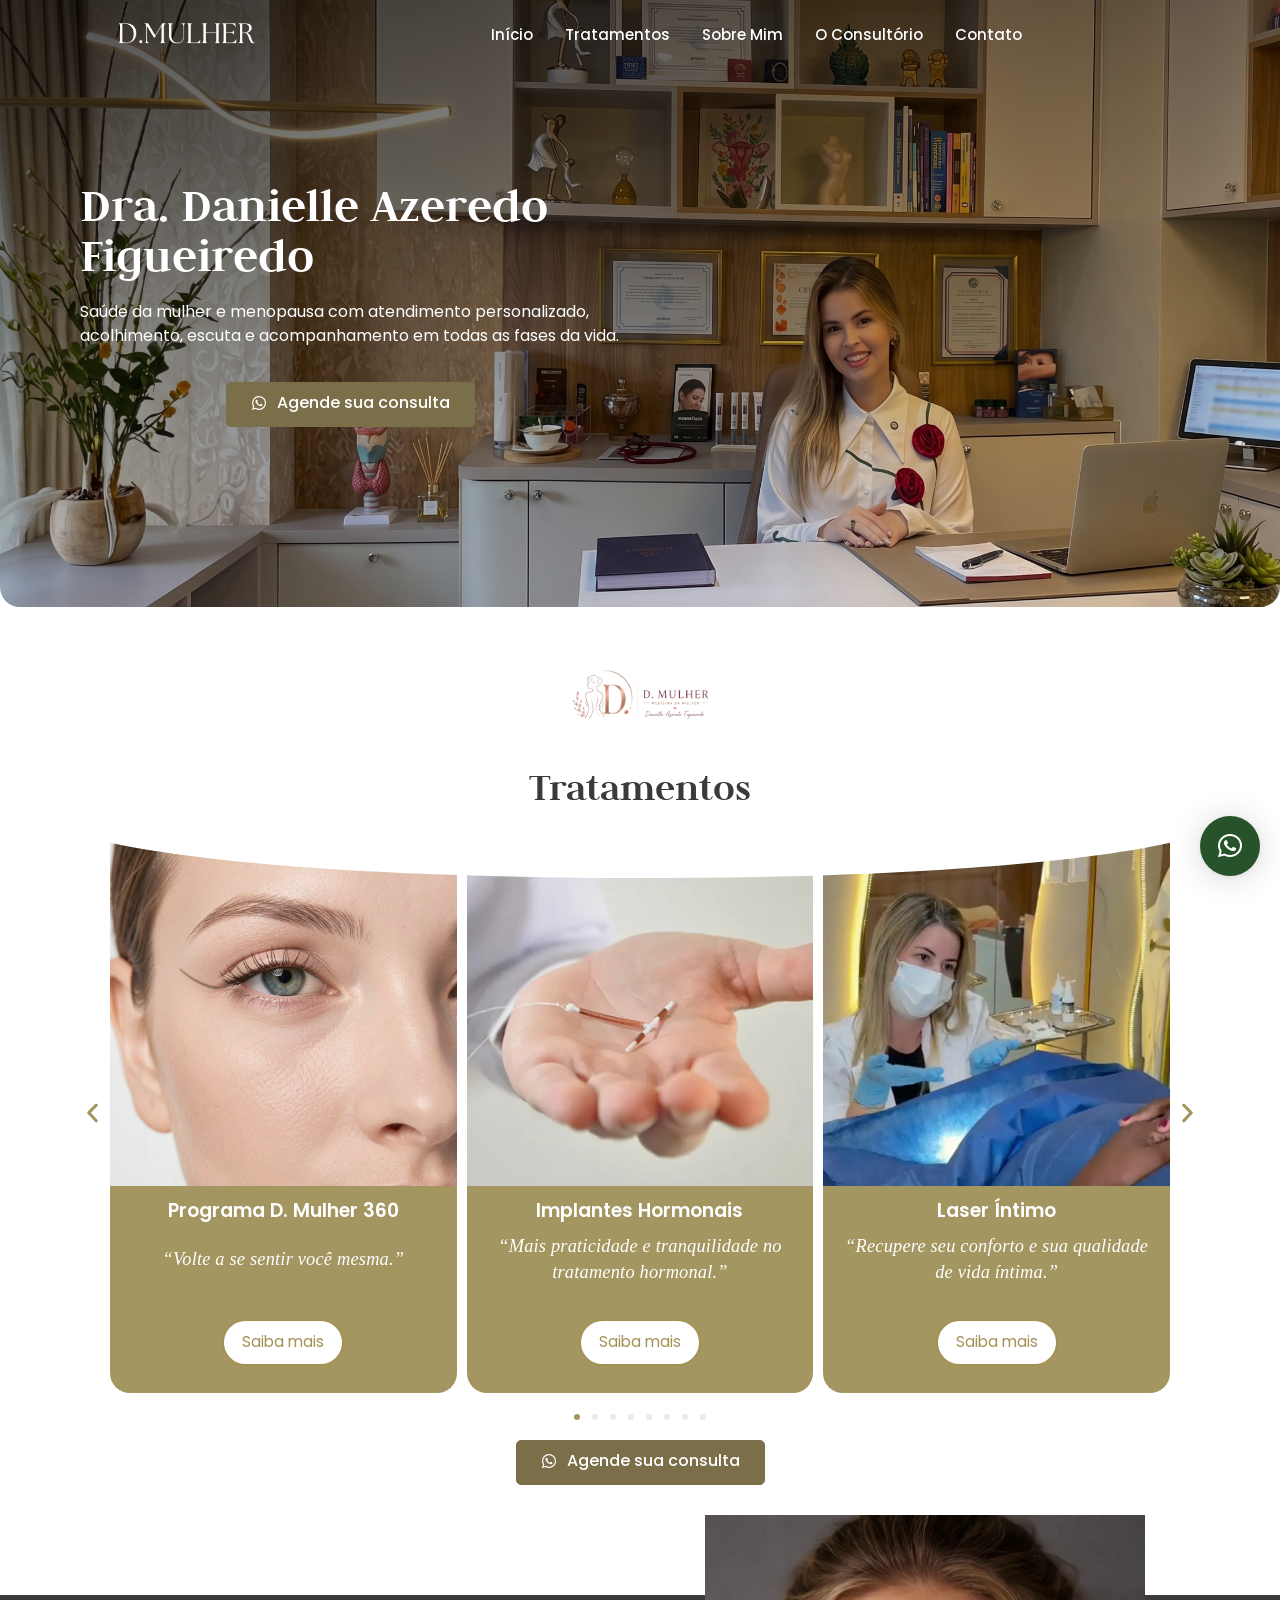
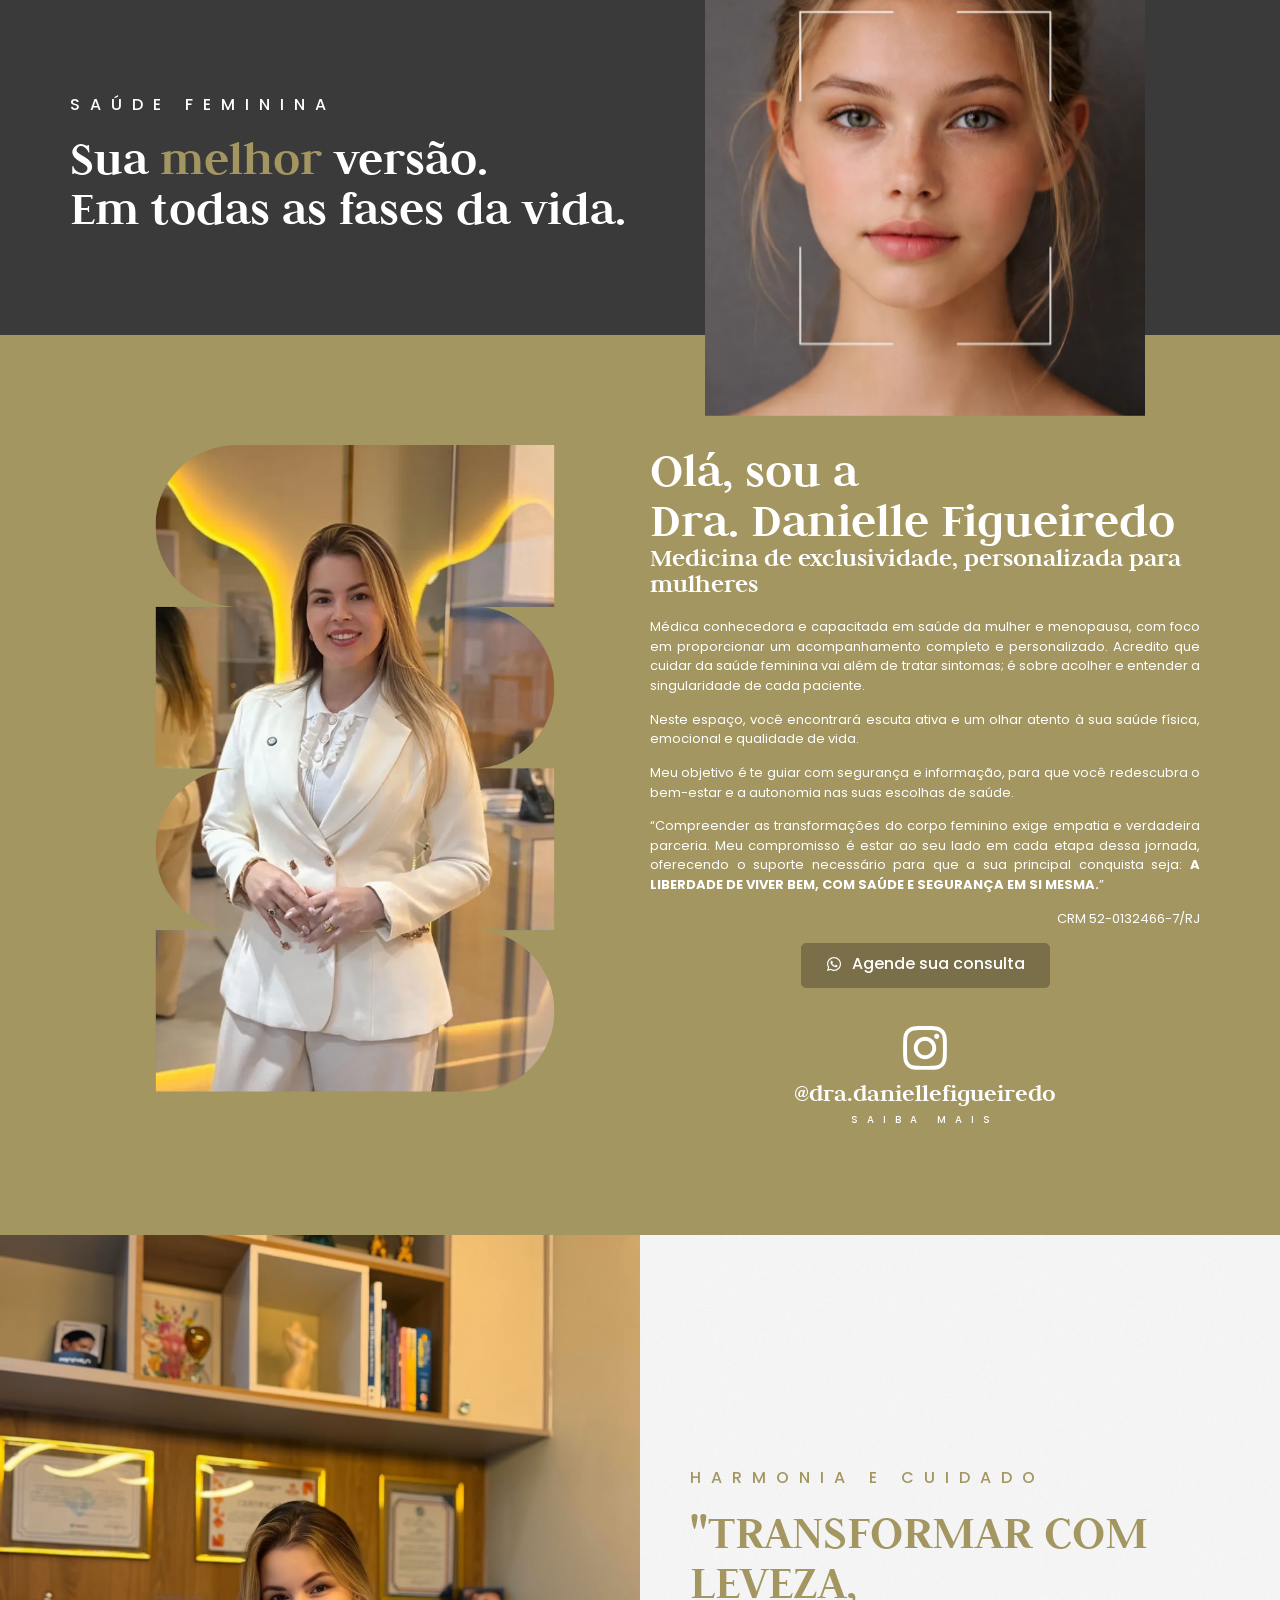
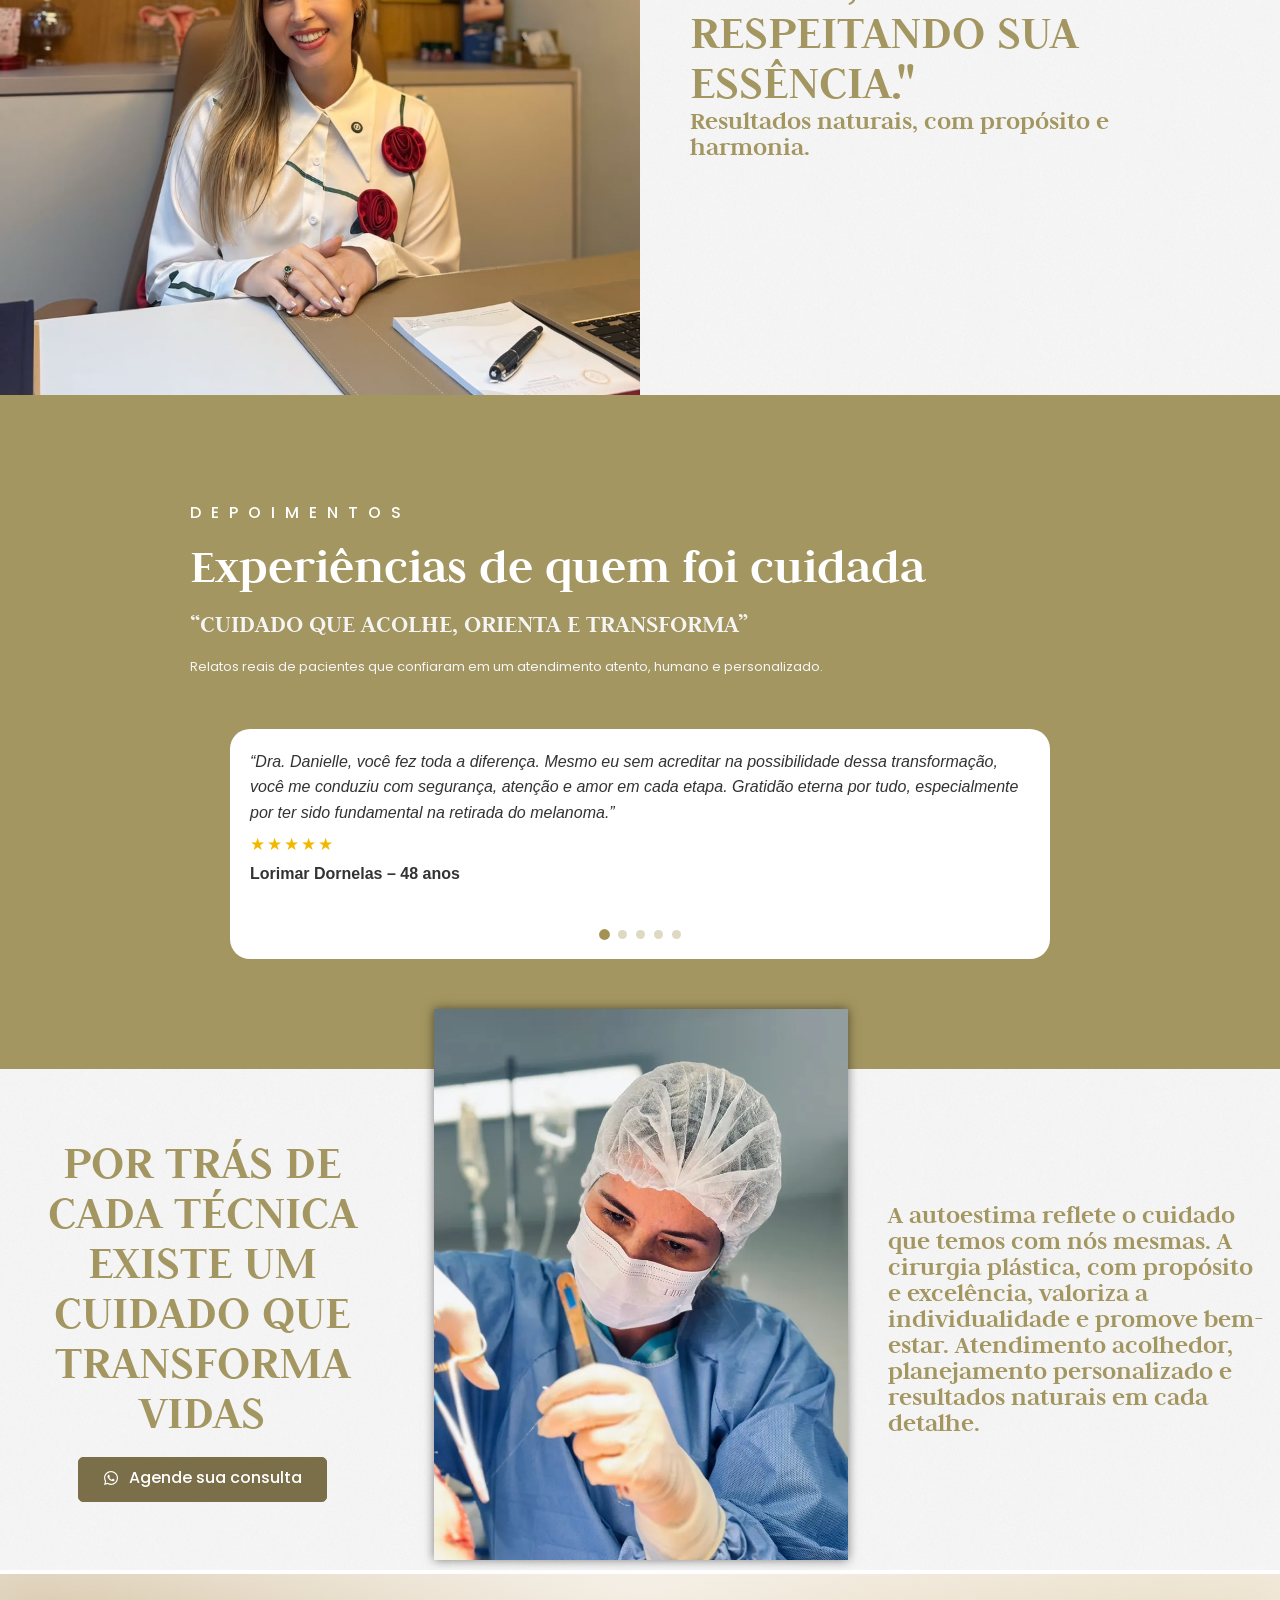
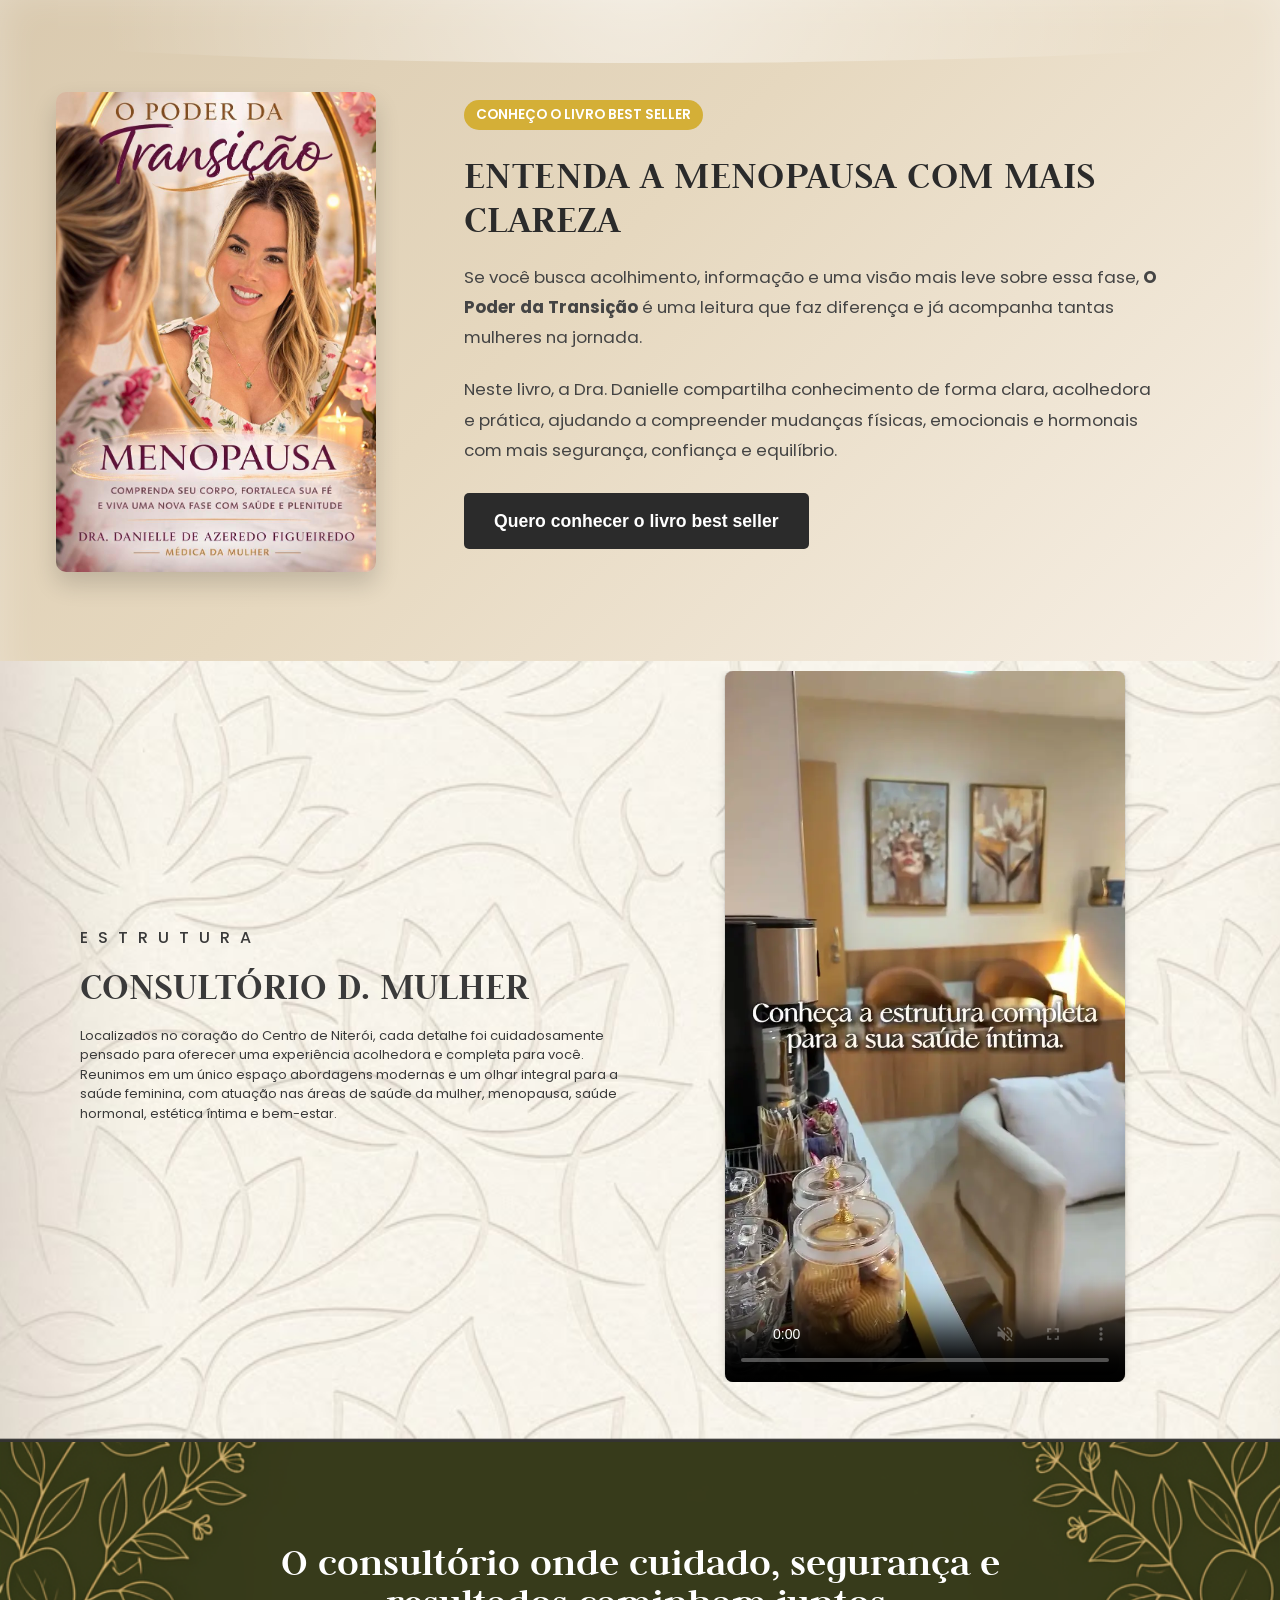
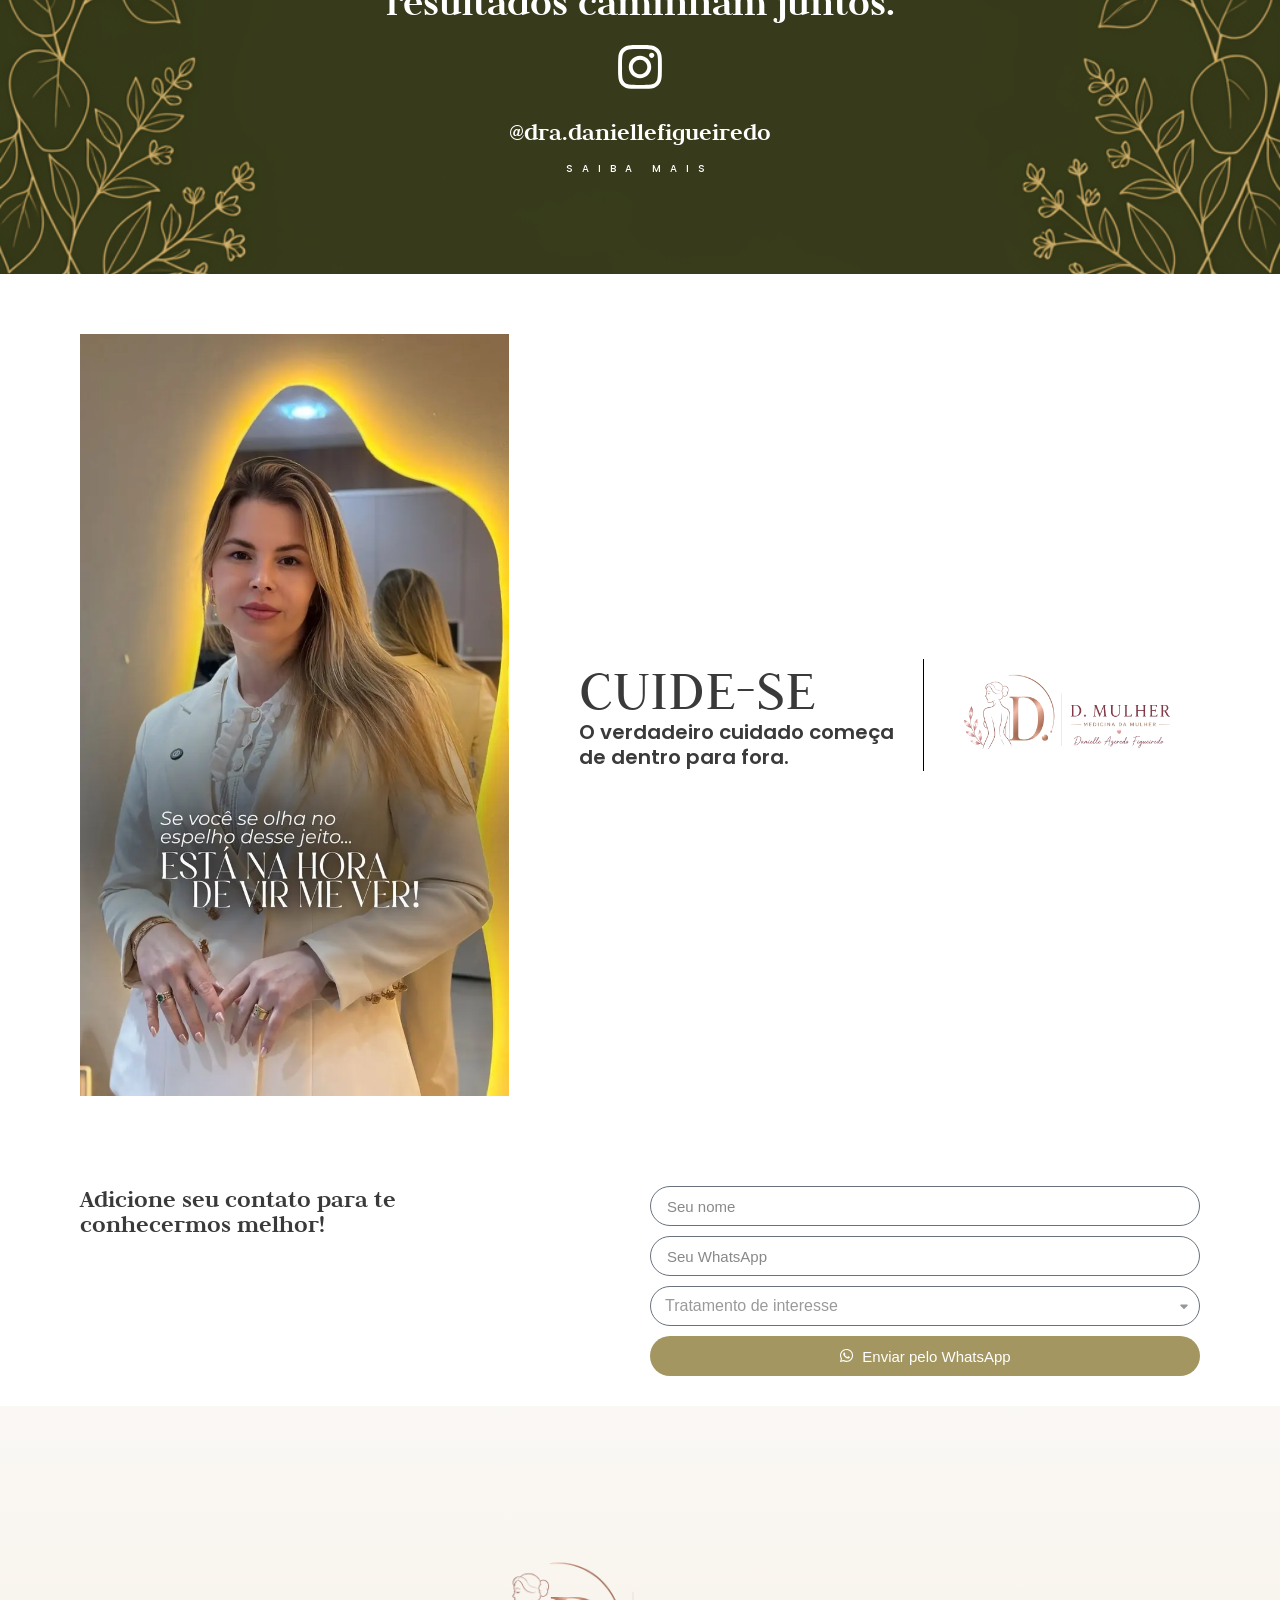
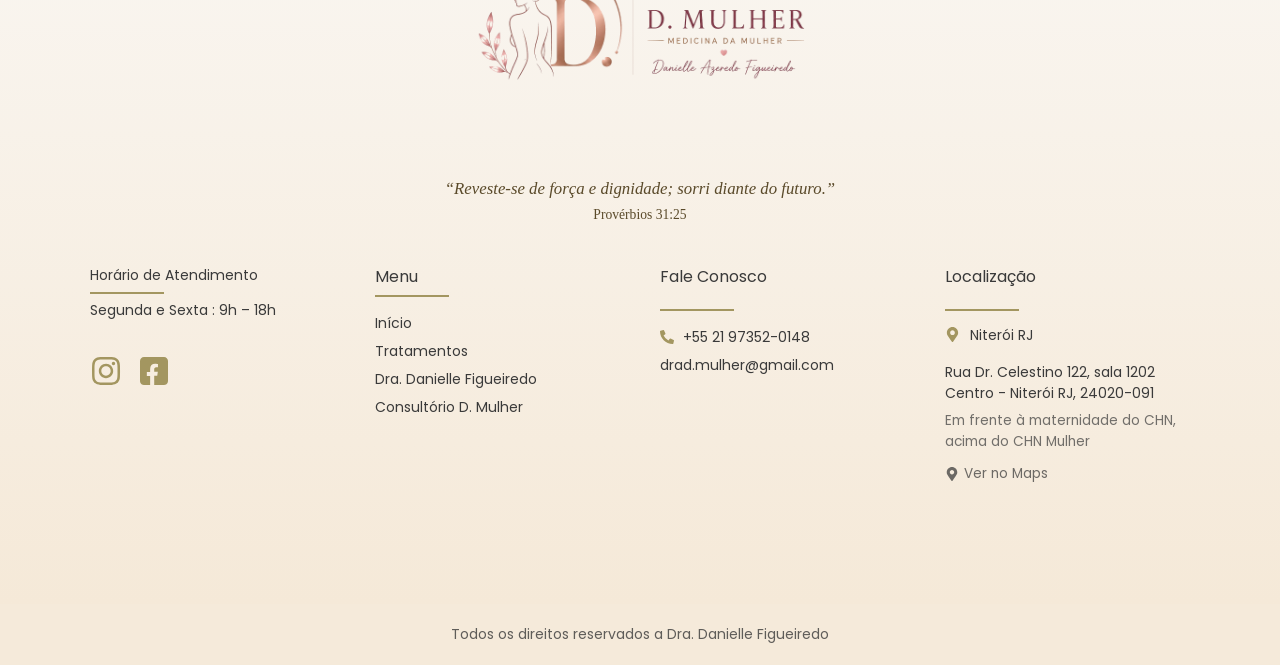
==== commit 2e0ed7a7: "feat: Melhorias no hero tratamento, e background" ====
--- a/index.html
+++ b/index.html
@@ -2,6 +2,8 @@
 <html lang="pt-BR">
 
 <head>
+
+
 	<meta charset="UTF-8">
 	<meta name="viewport" content="width=device-width, initial-scale=1">
 	<script>document.documentElement.classList.add('js');</script>
@@ -15,6 +17,9 @@
 	<title>Dra. Danielle Figueiredo | Saúde da Mulher e Menopausa</title>
 	<link rel="icon" type="image/svg+xml" href="images/favicon.svg">
 	<link rel="icon" type="image/x-icon" href="images/favicon.ico">
+	<link rel="icon" type="image/png" sizes="512x512" href="images/favicon-512x512.png">
+	<link rel="icon" type="image/png" sizes="256x256" href="images/favicon-256x256.png">
+	<link rel="icon" type="image/png" sizes="128x128" href="images/favicon-128x128.png">
 	<link rel="icon" type="image/png" sizes="32x32" href="images/favicon-32x32.png">
 	<link rel="icon" type="image/png" sizes="16x16" href="images/favicon-16x16.png">
 	<link rel="apple-touch-icon" sizes="180x180" href="images/apple-touch-icon.png">
@@ -23,10 +28,7 @@
 	<meta property="og:locale" content="pt_BR">
 	<meta property="og:type" content="website">
 	<meta property="og:title" content="Dra. Danielle Figueiredo | Saúde da Mulher e Menopausa">
-	<meta property="og:description" content="Atendimento personalizado em saúde da mulher e menopausa, com cuidado integral e acolhimento.">
-	<meta property="og:url" content="#">
-	<meta property="og:site_name" content="Danielle Figueiredo">
-	<meta property="article:modified_time" content="2026-01-29T13:31:41+00:00">
+	<meta property="og:description" content="Atendimento personalizado em saúde da mulher e menopausa, com cuidado integral, escuta e acompanhamento em todas as fases da vida.">
 	<meta property="og:image" content="images/og-social-preview.jpg">
 	<meta property="og:image:width" content="1024">
 	<meta property="og:image:height" content="1024">
@@ -562,14 +564,32 @@
     background: #111;
   }
   .elementor-element-6e11b81,
-  .elementor-element-8973505 { background: #d9c9ae; overflow: hidden; }
+  .elementor-element-8973505 { overflow: hidden; }
+  
+  /* Fundo botânico apenas na seção principal abaixo do header */
+  body.home .elementor-element-73fbcff,
+  body.home #inicio {
+    background-image: url('images/banner-principal.png') !important;
+    background-repeat: no-repeat !important;
+    background-size: cover !important;
+    background-position: left center !important;
+    background-color: #f5f2ec !important;
+  }
+  
+  /* Transparência para não sobrepor o fundo */
+  body.home .elementor-element-73fbcff .e-con-inner,
+  body.home #inicio .e-con-inner,
+  body.home #inicio .elementor-widget-container {
+    background: transparent !important;
+  }
   .elementor-element-6e11b81 img,
   .elementor-element-8973505 img {
     width: 100%;
     height: 100%;
     max-height: 760px;
     object-fit: cover;
-    object-position: center 22%;
+    object-position: center 25%;
+    background: #d9c9ae;
   }
   .elementor-element-8c6bc6b .elementor-element-eb36001,
   .elementor-element-8c6bc6b .elementor-element-94677e7 { display: none !important; }
@@ -584,11 +604,24 @@
     margin: 18px auto 0;
   }
   @media (max-width: 767px) {
-    .brand-wordmark span { font-size: 28px; }
-    .brand-wordmark small { font-size: 8px; letter-spacing: .38em; padding-left: .38em; }
-    .elementor-element-8973505 img { max-height: 520px; object-position: center 18%; }
+      .brand-wordmark span { font-size: 28px; }
+      .brand-wordmark small { font-size: 8px; letter-spacing: .38em; padding-left: .38em; }
+      .elementor-element-8973505 img { max-height: 520px; object-position: 30% center !important; }
+
+      /* Forçar banner principal no mobile */
+      body.home #inicio,
+      body.home .elementor-element-73fbcff {
+          background-image: url('images/banner-principal.png') !important;
+      }
+
+      /* Esconder retrato que aparece no mobile */
+      .elementor-element-dceba91 { display: none !important; }
   }
 
+  /* Centralizar títulos dos cards do carrossel */
+  [data-elementor-type="loop-item"] h1.elementor-heading-title {
+      text-align: center !important;
+  }
 
   /* Correções isoladas: logo em imagem e carrossel de depoimentos */
   .brand-logo-link,
@@ -609,7 +642,7 @@
   .brand-logo-link { padding: 8px 0; }
   .brand-logo-link img { width: clamp(180px, 14vw, 235px); }
   .brand-logo-static { margin: 0 auto 18px; }
-  .brand-logo-static img { width: min(190px, 55vw); height: auto; }
+  .brand-logo-static img { width: auto; height: auto; }
 
   .elementor-element-8c6bc6b .elementor-element-7e65883 {
     width: 100%;
@@ -678,9 +711,9 @@
     transform: scale(1.2);
   }
   @media (max-width: 767px) {
-    .brand-logo-link img { width: 150px; }
-    .brand-logo-static img { width: 150px; }
-    .testimonial-quote { font-size: .94rem; line-height: 1.55; }
+  .brand-logo-link img { width: 150px; }
+  .brand-logo-static img { width: 150px; }
+  .testimonial-quote { font-size: .94rem; line-height: 1.55; }
   }
 </style>
 <style>
@@ -788,9 +821,10 @@
 			box-shadow: none;
 		}
 		.cirurgia-plastica-info {
-			max-width: 760px;
-			margin: 0 auto;
-			padding: 0 10px;
+			max-width: 100%;
+			margin: 0;
+			padding: 0;
+			text-align: left;
 		}
 		.cirurgia-plastica-info h3 {
 			margin-bottom: 16px;
@@ -800,11 +834,14 @@
 			line-height: 1.7;
 			color: inherit;
 			margin-bottom: 14px;
+			text-align: left;
 		}
 		.btn-parceria-instagram {
-			display: inline-flex;
+			display: flex;
 			align-items: center;
-			margin-top: 15px;
+			justify-content: center;
+			width: fit-content;
+			margin: 15px auto 0;
 			background-color: #ffffff;
 			color: #c13584;
 			border: 1px solid #ffffff;
@@ -819,23 +856,148 @@
 			background-color: #c13584;
 			color: #ffffff;
 		}
+		#tratamentos {
+			scroll-margin-top: 290px;
+		}
 		@media (max-width: 768px) {
+			#tratamentos {
+				scroll-margin-top: 130px;
+			}
 			.ebook-container {
 				flex-direction: column;
 				text-align: center;
 			}
+			.ebook-content {
+				align-items: center;
+			}
 		}
 	</style>
-	</head>
+	<style>.tratamento-card-content{display:none;padding:12px 16px;}.tratamento-card-content.open{display:block;}.btn-saiba-mais{display:block;background:#fff;color:#a49154;padding:10px 18px;border:2px solid #a49154;border-radius:50px;cursor:pointer;font-family:inherit;font-size:0.95rem;margin:12px auto;text-align:center}.btn-saiba-mais:hover{background:#7A6F48}</style><style>
+[data-elementor-type="loop-item"] h2 {
+    font-family: 'Cormorant Garamond', 'Georgia', serif;
+    font-size: 1.15rem;
+    font-weight: 500;
+    font-style: italic;
+    color: white;
+    text-align: center;
+    margin: 10px 0 8px;
+    line-height: 1.45;
+    letter-spacing: 0.01em;
+}
+</style>
+
+
+
+
+
+<style>
+/* Permitir que cards tenham altura individual */
+[data-elementor-type="loop-item"] {
+    height: auto !important;
+    align-self: flex-start !important;
+}
+
+/* Garantir que o conteúdo expansível não force altura igual */
+[data-elementor-type="loop-item"] .elementor-widget-theme-post-content {
+    height: auto !important;
+}
+
+/* Quando expandir, permitir crescimento individual */
+[data-elementor-type="loop-item"] .elementor-widget-theme-post-content .elementor-widget-container.visible {
+    height: auto !important;
+    display: block !important;
+}
+</style>
+<style>
+/* Cards com altura uniforme e botões alinhados */
+[data-elementor-type="loop-item"] .e-con-inner {
+    display: flex !important;
+    flex-direction: column !important;
+    height: 100% !important;
+}
+
+/* Forçar container de conteúdo a crescer */
+[data-elementor-type="loop-item"] .elementor-widget-theme-post-title {
+    flex-grow: 1 !important;
+    display: flex !important;
+    flex-direction: column !important;
+    justify-content: space-between !important;
+    align-items: center !important;
+}
+
+
+
+/* Botão Saiba menos — fundo branco, texto marrom, centralizado */
+.btn-saiba-menos {
+    display: block !important;
+    text-align: center !important;
+    background: #ffffff !important;
+    color: #a49154 !important;
+    padding: 10px 18px !important;
+    border-radius: 50px !important;
+    cursor: pointer !important;
+    border: 2px solid #a49154 !important;
+    font-family: inherit !important;
+    font-size: 0.95rem !important;
+    margin: 12px auto !important;
+    max-width: fit-content !important;
+}
+.btn-saiba-menos:hover {
+    background: #7A6F48 !important;
+    border-color: #8a7a48 !important;
+    color: #fbfaf7 !important;
+}
+
+/* Seção CUIDE-SE e formulário com fundo contínuo */
+#face[data-id="bcdf80e"],
+#contato,
+#face[data-id="bcdf80e"] .e-con-inner,
+#contato .e-con-inner,
+#face[data-id="bcdf80e"] .e-con,
+#contato .e-con {
+    background: transparent !important;
+}
+#face[data-id="bcdf80e"],
+#contato {
+    background-image: url('images/fundo-estrutura.png') !important;
+    background-repeat: no-repeat !important;
+    background-size: cover !important;
+    background-position: center !important;
+    background-attachment: fixed !important;
+    position: relative !important;
+}
+#face[data-id="bcdf80e"]::before,
+#contato::before {
+    content: '' !important;
+    position: absolute !important;
+    inset: 0 !important;
+    background: rgba(255,255,255,0.0) !important;
+    pointer-events: none !important;
+    z-index: 0 !important;
+}
+#face[data-id="bcdf80e"] > .e-con-inner,
+#contato > .e-con-inner,
+#face[data-id="bcdf80e"] .e-con-inner,
+#contato .e-con-inner {
+    position: relative !important;
+    z-index: 1 !important;
+}
+
+/* H2 centralizado e com tamanho fixo */
+[data-elementor-type="loop-item"] h2 {
+    min-height: 3.2em !important;
+    display: flex !important;
+    align-items: center !important;
+    justify-content: center !important;
+}
+</style></head>
 
 <body
 	class="home wp-singular page-template page-template-elementor_canvas page page-id-8 wp-theme-hello-elementor elementor-default elementor-template-canvas elementor-kit-7 elementor-page elementor-page-8">
 	<div data-elementor-type="wp-page" data-elementor-id="8" class="elementor elementor-8"
 		data-elementor-post-type="page">
-		<div class="elementor-element elementor-element-73fbcff e-flex e-con-boxed e-con e-parent" data-id="73fbcff"
-			data-element_type="container" id="inicio" data-settings="{&quot;background_background&quot;:&quot;classic&quot;}"
-			data-core-v316-plus="true">
-			<div class="e-con-inner">
+		<div class="elementor-element elementor-element-73fbcff e-flex e-con-boxed e-con e-parent" data-id="73fbcff" data-element_type="container" id="inicio" data-settings="{&quot;background_background&quot;:&quot;classic&quot;}" style="background-image: url('images/banner-principal.png') !important; background-repeat: no-repeat !important; background-size: cover !important; background-position: left center !important; background-color: #f5f2ec !important;" data-core-v316-plus="true">
+		<div class="e-con-inner">
 				<div class="elementor-element elementor-element-6ef4e10 e-flex e-con-boxed e-con e-child"
 					data-id="6ef4e10" data-element_type="container">
 					<div class="e-con-inner">
@@ -894,13 +1056,7 @@
 														role="menuitem" href="#tratamentos"> Tratamentos </a>
 												</div>
 											</li>
-											<li id="e-n-menu-title-2243" class="e-n-menu-title e-anchor"
-												role="presentation" style="--n-menu-title-order: 3;">
-												<div class="e-n-menu-title-container" aria-current="page">
-													<a class="e-n-menu-title-text e-link e-focus" tabindex="-1"
-														role="menuitem" href="#face"> Ginecologia </a>
-												</div>
-											</li>
+
 											<li id="e-n-menu-title-2244" class="e-n-menu-title e-anchor"
 												role="presentation" style="--n-menu-title-order: 4;">
 												<div class="e-n-menu-title-container" aria-current="page">
@@ -1063,7 +1219,7 @@
 				<div class="elementor-element elementor-element-acd751a elementor-widget elementor-widget-image"
 					data-id="acd751a" data-element_type="widget" data-settings="{&quot;_animation&quot;:&quot;fadeindown&quot;,&quot;_animation_mobile&quot;:&quot;fadeindown&quot;}" data-widget_type="image.default">
 					<div class="elementor-widget-container">
-						<img loading="eager" decoding="async" width="170" height="168" src="images/decoracao-ponto.webp"
+						<img loading="eager" decoding="async" width="470" height="468" src="images/logonova.png"
 							class="attachment-large size-large wp-image-35" alt="" fetchpriority="auto">
 					</div>
 				</div>
@@ -1176,29 +1332,38 @@
 																	<div class="elementor-widget-container">
 																		<h1
 																			class="elementor-heading-title elementor-size-default">
-																			ACOMPANHAMENTO PARA CIRURGIA PLÁSTICA</h1>
+																			Cirurgia Plástica Assistida</h1>
+																		<h2>“Você acompanhada do início ao fim.”</h2>
 																	</div>
 																</div>
 																<div class="elementor-element elementor-element-1d14a0a elementor-widget elementor-widget-theme-post-content"
 																	data-id="1d14a0a" data-element_type="widget"
 																	data-widget_type="theme-post-content.default">
-																	<div class="elementor-widget-container">
+																	<button class="btn-saiba-mais" type="button" onclick="var c=this.nextElementSibling; if(c.style.display==='none' || getComputedStyle(c).display==='none'){c.style.display='block';c.classList.add('visible');this.textContent='Saiba menos';}else{c.style.display='none';c.classList.remove('visible');this.textContent='Saiba mais';}">Saiba mais</button>
+<div class="elementor-widget-container" style="display:none">
 
 																		<div class="cirurgia-plastica-info">
-												
-												<p>
-													As cirurgias plásticas são realizadas em parceria com o <strong>Dr. Gustavo Pimenta</strong>. Meu papel inclui o acompanhamento completo da paciente, desde a avaliação pré-operatória até o pós-operatório, participando também do procedimento cirúrgico como auxiliar do cirurgião.
-												</p>
-												<p>
-													Dessa forma, oferecemos um atendimento integrado e personalizado em todas as etapas do processo, garantindo a sua segurança e conforto.
-												</p>
-												<a href="https://instagram.com/dra.daniellefigueiredo" class="btn-parceria-instagram" target="_blank" rel="noopener noreferrer">
-													<svg xmlns="http://www.w3.org/2000/svg" width="16" height="16" fill="currentColor" viewBox="0 0 16 16" style="margin-right: 8px;">
-														<path d="M8 0C5.829 0 5.556.01 4.703.048 3.85.088 3.269.222 2.76.42a3.917 3.917 0 0 0-1.417.923A3.927 3.927 0 0 0 .42 2.76C.222 3.268.087 3.85.048 4.7.01 5.555 0 5.827 0 8.001c0 2.172.01 2.444.048 3.297.04.852.174 1.433.372 1.942.205.526.478.972.923 1.417.444.445.89.719 1.416.923.51.198 1.09.333 1.942.372C5.555 15.99 5.827 16 8 16s2.444-.01 3.298-.048c.851-.04 1.434-.174 1.943-.372a3.916 3.916 0 0 0 1.416-.923c.445-.445.718-.891.923-1.417.197-.509.332-1.09.372-1.942C15.99 10.445 16 10.173 16 8s-.01-2.445-.048-3.299c-.04-.851-.175-1.433-.372-1.941a3.926 3.926 0 0 0-.923-1.417A3.911 3.911 0 0 0 13.24.42c-.51-.198-1.092-.333-1.943-.372C10.443.01 10.172 0 7.998 0h.003zm-.717 1.442h.718c2.136 0 2.389.007 3.232.046.78.036 1.204.166 1.486.275.373.145.64.319.92.599.28.28.453.546.598.92.11.281.24.705.275 1.485.039.843.047 1.096.047 3.231s-.008 2.389-.047 3.232c-.035.78-.166 1.203-.275 1.485a2.47 2.47 0 0 1-.599.919c-.28.28-.546.453-.92.598-.28.11-.704.24-1.485.276-.843.038-1.096.047-3.232.047s-2.39-.009-3.233-.047c-.78-.036-1.203-.166-1.485-.276a2.478 2.478 0 0 1-.92-.598 2.48 2.48 0 0 1-.6-.92c-.109-.281-.24-.705-.275-1.485-.038-.843-.046-1.096-.046-3.233 0-2.136.008-2.388.046-3.231.036-.78.166-1.204.276-1.486.145-.373.319-.64.599-.92.28-.28.546-.453.92-.598.282-.11.705-.24 1.485-.276.738-.034 1.024-.044 2.515-.045v.002zm4.988 1.328a.96.96 0 1 0 0 1.92.96.96 0 0 0 0-1.92zm-4.27 1.122a4.109 4.109 0 1 0 0 8.217 4.109 4.109 0 0 0 0-8.217zm0 1.441a2.667 2.667 0 1 1 0 5.334 2.667 2.667 0 0 1 0-5.334z"/>
-													</svg>
-													Conheça o Dr. Gustavo Pimenta
-												</a>
-											</div>
+
+																		<p>
+																			As cirurgias plásticas são realizadas em parceria com o <strong>Dr. Gustavo Pimenta</strong>. Oferecemos um acompanhamento exclusivo durante toda a jornada cirúrgica, desde o planejamento até a recuperação, garantindo um atendimento integrado, personalizado e seguro.
+																		</p>
+
+																		<p>
+																			Meu papel inclui o acompanhamento completo da paciente em todas as etapas: avaliação pré-operatória, solicitação e acompanhamento de exames, elaboração do orçamento, orientação para aquisição das próteses, organização do procedimento, assistência médica durante a cirurgia como auxiliar do cirurgião e acompanhamento pós-operatório.
+																		</p>
+
+																		<p>
+																			Dessa forma, você conta com uma equipe comprometida em proporcionar mais segurança, tranquilidade e confiança em cada etapa do processo, do primeiro atendimento até a sua recuperação.
+																		</p>
+
+																		<a href="https://instagram.com/dra.daniellefigueiredo" class="btn-parceria-instagram" target="_blank" rel="noopener noreferrer">
+																			<svg xmlns="http://www.w3.org/2000/svg" width="16" height="16" fill="currentColor" viewBox="0 0 16 16" style="margin-right: 8px;">
+																				<path d="M8 0C5.829 0 5.556.01 4.703.048 3.85.088 3.269.222 2.76.42a3.917 3.917 0 0 0-1.417.923A3.927 3.927 0 0 0 .42 2.76C.222 3.268.087 3.85.048 4.7.01 5.555 0 5.827 0 8.001c0 2.172.01 2.444.048 3.297.04.852.174 1.433.372 1.942.205.526.478.972.923 1.417.444.445.89.719 1.416.923.51.198 1.09.333 1.942.372C5.555 15.99 5.827 16 8 16s2.444-.01 3.298-.048c.851-.04 1.434-.174 1.943-.372a3.916 3.916 0 0 0 1.416-.923c.445-.445.718-.891.923-1.417.197-.509.332-1.09.372-1.942C15.99 10.445 16 10.173 16 8s-.01-2.445-.048-3.299c-.04-.851-.175-1.433-.372-1.941a3.926 3.926 0 0 0-.923-1.417A3.911 3.911 0 0 0 13.24.42c-.51-.198-1.092-.333-1.943-.372C10.443.01 10.172 0 7.998 0h.003zm-.717 1.442h.718c2.136 0 2.389.007 3.232.046.78.036 1.204.166 1.486.275.373.145.64.319.92.599.28.28.453.546.598.92.11.281.24.705.275 1.485.039.843.047 1.096.047 3.231s-.008 2.389-.047 3.232c-.035.78-.166 1.203-.275 1.485a2.47 2.47 0 0 1-.599.919c-.28.28-.546.453-.92.598-.28.11-.704.24-1.485.276-.843.038-1.096.047-3.232.047s-2.39-.009-3.233-.047c-.78-.036-1.203-.166-1.485-.276a2.478 2.478 0 0 1-.92-.598 2.48 2.48 0 0 1-.6-.92c-.109-.281-.24-.705-.275-1.485-.038-.843-.046-1.096-.046-3.233 0-2.136.008-2.388.046-3.231.036-.78.166-1.204.276-1.486.145-.373.319-.64.599-.92.28-.28.546-.453.92-.598.282-.11.705-.24 1.485-.276.738-.034 1.024-.044 2.515-.045v.002zm4.988 1.328a.96.96 0 1 0 0 1.92.96.96 0 0 0 0-1.92zm-4.27 1.122a4.109 4.109 0 1 0 0 8.217 4.109 4.109 0 0 0 0-8.217zm0 1.441a2.667 2.667 0 1 1 0 5.334 2.667 2.667 0 0 1 0-5.334z"/>
+																			</svg>
+																			Conheça o Dr. Gustavo Pimenta
+																		</a>
+
+																	</div>
 																	</div>
 																</div>
 															</div>
@@ -1219,11 +1384,7 @@
 															data-id="1e83fec" data-element_type="widget"
 															data-widget_type="theme-post-featured-image.default">
 															<div class="elementor-widget-container">
-																<img loading="eager" fetchpriority="high" decoding="async" width="945"
-																		height="1024" src="images/tratamentos/implanon-945x1024.webp"
-																		class="attachment-full size-full"
-																		alt="Implanon"
-																		srcset="images/tratamentos/implanon-277x300.webp 277w, images/tratamentos/implanon-768x832.webp 768w, images/tratamentos/implanon-945x1024.webp 945w" sizes="(max-width: 767px) 100vw, (max-width: 1024px) 50vw, 33vw">
+																<video class="tratamento-video" autoplay muted loop playsinline preload="auto" poster="images/tratamentos/implanon-945x1024.webp" aria-label="Implanon"><source src="media/snapinsta-implanon.mp4" type="video/mp4">Seu navegador não suporta vídeo.</video>
 															</div>
 														</div>
 														<div class="elementor-element elementor-element-c9e9f59 e-flex e-con-boxed e-con e-child"
@@ -1236,39 +1397,17 @@
 																	<div class="elementor-widget-container">
 																		<h1
 																			class="elementor-heading-title elementor-size-default">
-																			IMPLANON</h1>
+																			DIUs e Implanon</h1>
+																		<h2>“Mais liberdade para viver sem preocupações.”</h2>
 																	</div>
 																</div>
 																<div class="elementor-element elementor-element-1d14a0a elementor-widget elementor-widget-theme-post-content"
 																	data-id="1d14a0a" data-element_type="widget"
 																	data-widget_type="theme-post-content.default">
-																	<div class="elementor-widget-container">
-
-																		<p>O Implanon é um método contraceptivo moderno,
-																			seguro e altamente eficaz. Trata-se de um
-																			pequeno bastonete flexível, inserido sob a
-																			pele do braço, que libera continuamente uma
-																			dose baixa de hormônio (etonogestrel) para
-																			prevenir a gravidez por até 3 anos.</p>
-
-																		<ul class="wp-block-list">
-																			<li>Alta eficácia contraceptiva (superior a
-																				99%).</li>
-
-																			<li>Duração prolongada: proteção por até 3
-																				anos.</li>
-
-																			<li>Método reversível: a fertilidade retorna
-																				logo após a retirada.</li>
-
-																			<li>Discreto e confortável, não interfere
-																				nas atividades do dia a dia.</li>
-
-																			<li>Evita o uso diário de pílulas ou outros
-																				métodos.</li>
-
-																			<li>Procedimento simples, seguro e rápido.
-																			</li>
+																	<button class="btn-saiba-mais" type="button" onclick="var c=this.nextElementSibling; if(c.style.display==='none' || getComputedStyle(c).display==='none'){c.style.display='block';c.classList.add('visible');this.textContent='Saiba menos';}else{c.style.display='none';c.classList.remove('visible');this.textContent='Saiba mais';}">Saiba mais</button>
+<div class="elementor-widget-container" style="display:none">
+
+																		<p>Mais liberdade e tranquilidade para o seu dia a dia. Métodos contraceptivos de longa duração, altamente eficazes, com opções hormonais e não hormonais, indicados de forma personalizada para oferecer segurança, praticidade e mais autonomia para você viver sem preocupações.</p>
 
 																		</ul>
 
@@ -1305,25 +1444,18 @@
 																	<div class="elementor-widget-container">
 																		<h1
 																			class="elementor-heading-title elementor-size-default">
-																			FRAXX ÍNTIMO</h1>
+																			Laser Íntimo</h1>
+																		<h2>“Recupere seu conforto e sua qualidade de vida íntima.”</h2>
 																	</div>
 																</div>
 																<div class="elementor-element elementor-element-1d14a0a elementor-widget elementor-widget-theme-post-content"
 																	data-id="1d14a0a" data-element_type="widget"
 																	data-widget_type="theme-post-content.default">
-																	<div class="elementor-widget-container">
-
-																		<p>O FRAXX Íntimo é um tratamento realizado por radiofrequência fracionada, indicado para promover renovação tecidual e estimular a produção de colágeno na região íntima feminina.</p>
-
-                                                                            <p>A indicação é individualizada e definida após avaliação médica, considerando as necessidades, expectativas e condições de saúde de cada paciente.</p>
-
-                                                                            <ul class="wp-block-list">
-                                                                                <li>Estímulo à produção de colágeno.</li>
-                                                                                <li>Melhora da firmeza e da qualidade da pele.</li>
-                                                                                <li>Auxílio no rejuvenescimento íntimo.</li>
-                                                                                <li>Procedimento realizado com planejamento personalizado.</li>
-                                                                                <li>Acompanhamento médico antes e depois do tratamento.</li>
-                                                                            </ul>
+																	<button class="btn-saiba-mais" type="button" onclick="var c=this.nextElementSibling; if(c.style.display==='none' || getComputedStyle(c).display==='none'){c.style.display='block';c.classList.add('visible');this.textContent='Saiba menos';}else{c.style.display='none';c.classList.remove('visible');this.textContent='Saiba mais';}">Saiba mais</button>
+<div class="elementor-widget-container" style="display:none">
+
+																		<p>Recupere o conforto, a confiança e a qualidade de vida íntima. O laser íntimo auxilia no tratamento do ressecamento, flacidez, desconforto nas relações, incontinência urinária leve e outras alterações, promovendo mais bem-estar em todas as fases da vida.</p>
+
 																	</div>
 																</div>
 															</div>
@@ -1361,13 +1493,15 @@
 																	<div class="elementor-widget-container">
 																		<h1
 																			class="elementor-heading-title elementor-size-default">
-																			PREENCHIMENTO FACIAL E CORPORAL </h1>
+																			Harmonização Facial</h1>
+																		<h2>“Rejuvenesça preservando sua essência.”</h2>
 																	</div>
 																</div>
 																<div class="elementor-element elementor-element-1d14a0a elementor-widget elementor-widget-theme-post-content"
 																	data-id="1d14a0a" data-element_type="widget"
 																	data-widget_type="theme-post-content.default">
-																	<div class="elementor-widget-container">
+																	<button class="btn-saiba-mais" type="button" onclick="var c=this.nextElementSibling; if(c.style.display==='none' || getComputedStyle(c).display==='none'){c.style.display='block';c.classList.add('visible');this.textContent='Saiba menos';}else{c.style.display='none';c.classList.remove('visible');this.textContent='Saiba mais';}">Saiba mais</button>
+<div class="elementor-widget-container" style="display:none">
 
 																		<p>Os preenchimentos facial e corporal são procedimentos minimamente invasivos, planejados de forma individualizada para melhorar contornos, proporções e pontos específicos, sempre priorizando resultados naturais e harmônicos.</p>
 
@@ -1415,27 +1549,17 @@
 																	<div class="elementor-widget-container">
 																		<h1
 																			class="elementor-heading-title elementor-size-default">
-																			BOTOX </h1>
+																			Harmonização Íntima </h1>
+																		<h2>“Confiança, autoestima e bem-estar.”</h2>
 																	</div>
 																</div>
 																<div class="elementor-element elementor-element-1d14a0a elementor-widget elementor-widget-theme-post-content"
 																	data-id="1d14a0a" data-element_type="widget"
 																	data-widget_type="theme-post-content.default">
-																	<div class="elementor-widget-container">
-
-																		<p>A toxina botulínica, conhecida popularmente
-																			como Botox®, é um tratamento estético seguro
-																			e eficaz para suavizar rugas e linhas de
-																			expressão.
-																			Sua ação ocorre ao relaxar temporariamente
-																			os músculos responsáveis pelas marcas
-																			dinâmicas do rosto, proporcionando uma
-																			aparência mais descansada e rejuvenescida 
-																		</p>
-
-																		<p>Além de tratar rugas já existentes, o botox
-																			também pode ser utilizado de forma
-																			preventiva.</p>
+																	<button class="btn-saiba-mais" type="button" onclick="var c=this.nextElementSibling; if(c.style.display==='none' || getComputedStyle(c).display==='none'){c.style.display='block';c.classList.add('visible');this.textContent='Saiba menos';}else{c.style.display='none';c.classList.remove('visible');this.textContent='Saiba mais';}">Saiba mais</button>
+<div class="elementor-widget-container" style="display:none">
+
+																		<p>Recupere a confiança, o conforto e a autoestima na sua intimidade. Utilizamos técnicas personalizadas com enxerto de gordura, Nanofat, terapias regenerativas com células-tronco derivadas do tecido adiposo e produtos de alta tecnologia, sempre indicados de acordo com as necessidades de cada paciente para promover rejuvenescimento, funcionalidade e resultados naturais.</p>
 
 																	</div>
 																</div>
@@ -1474,179 +1598,18 @@
 																	<div class="elementor-widget-container">
 																		<h1
 																			class="elementor-heading-title elementor-size-default">
-																			DIU</h1>
+																			Implantes Hormonais</h1>
+																		<h2>“Mais praticidade e tranquilidade no tratamento hormonal.”</h2>
 																	</div>
 																</div>
 																<div class="elementor-element elementor-element-1d14a0a elementor-widget elementor-widget-theme-post-content"
 																	data-id="1d14a0a" data-element_type="widget"
 																	data-widget_type="theme-post-content.default">
-																	<div class="elementor-widget-container">
-
-																		<p>O Dispositivo Intrauterino (DIU) é um método
-																			contraceptivo de longa duração, seguro e
-																			eficaz, colocado dentro do útero para
-																			prevenir a gravidez. Ele não interfere na
-																			fertilidade de forma definitiva: ao ser
-																			retirado, a mulher pode engravidar
-																			normalmente. </p>
-
-																		<p>Além disso, o DIU pode ser indicado tanto
-																			para mulheres que já tiveram filhos quanto
-																			para aqueles que nunca engravidaram, sempre
-																			mediante a avaliação médica.</p>
-
-																		<ul class="wp-block-list">
-																			<li>Alta eficácia contraceptiva, mais de 99%
-																				de proteção contra gravidez. </li>
-
-																			<li>Duração prolongada: pode proteger de 3 à
-																				10 anos, dependendo do modelo. </li>
-
-																			<li>Pode reduzir o fluxo menstrual, aliviar
-																				cólicas e até ajudar em casos de
-																				sangramento intenso ou endometriose.
-																			</li>
-
-																			<li>Evita o uso diário de pílulas ou outros
-																				métodos. </li>
-
-																			<li>Procedimento simples, seguro e rápido.
-																			</li>
-
-																		</ul>
-																	</div>
-																</div>
-															</div>
-														</div>
-													</div>
-												</div>
-											</div>
-										</div><div data-elementor-type="loop-item" data-elementor-id="166"
-											class="elementor elementor-166 swiper-slide e-loop-item e-loop-item-242 post-242 tratamento type-tratamento status-publish has-post-thumbnail hentry"
-											data-elementor-post-type="elementor_library" role="group"
-											aria-roledescription="slide" data-custom-edit-handle="1">
-											<div class="elementor-section-wrap">
-												<div class="elementor-element elementor-element-a254893 e-flex e-con-boxed e-con e-parent"
-													data-id="a254893" data-element_type="container"
-													data-core-v316-plus="true">
-													<div class="e-con-inner">
-														<div class="elementor-element elementor-element-1e83fec elementor-widget elementor-widget-theme-post-featured-image elementor-widget-image"
-															data-id="1e83fec" data-element_type="widget"
-															data-widget_type="theme-post-featured-image.default">
-															<div class="elementor-widget-container">
-																<img loading="eager" fetchpriority="high" decoding="async" width="945"
-																		height="1024" src="images/tratamentos/bioestimulador-novo.png"
-																	class="attachment-full size-full"
-																	alt="Bioestimulador Corporal"
-																	srcset="images/tratamentos/bioestimulador-novo.png 945w" sizes="(max-width: 1024px) 50vw, 33vw">
-															</div>
-														</div>
-														<div class="elementor-element elementor-element-c9e9f59 e-flex e-con-boxed e-con e-child"
-															data-id="c9e9f59" data-element_type="container"
-															data-settings="{&quot;background_background&quot;:&quot;classic&quot;}">
-															<div class="e-con-inner">
-																<div class="elementor-element elementor-element-835e68f elementor-widget elementor-widget-theme-post-title elementor-page-title elementor-widget-heading"
-																	data-id="835e68f" data-element_type="widget"
-																	data-widget_type="theme-post-title.default">
-																	<div class="elementor-widget-container">
-																		<h1
-																			class="elementor-heading-title elementor-size-default">
-																			BIOESTIMULADOR CORPORAL</h1>
-																	</div>
-																</div>
-																<div class="elementor-element elementor-element-1d14a0a elementor-widget elementor-widget-theme-post-content"
-																	data-id="1d14a0a" data-element_type="widget"
-																	data-widget_type="theme-post-content.default">
-																	<div class="elementor-widget-container">
-
-																		<p>O Bioestimulador Corporal é um tratamento
-																			estético injetável que estimula a produção
-																			natural de colágeno na pele. Indicado para
-																			quem busca melhora da firmeza e da qualidade
-																			da pele, ele atua de dentro para fora,
-																			proporcionando resultados progressivos e
-																			duradouros. </p>
-
-																		<ul class="wp-block-list">
-																			<li>Estimula a produção de colágeno,
-																				combatendo a flacidez.</li>
-
-																			<li>Melhora a firmeza e a elasticidade da
-																				pele.</li>
-
-																			<li>Pode ser aplicado em diferentes áreas do
-																				corpo (como braços, abdômen, coxas e
-																				glúteos).</li>
-
-																			<li>Resultados naturais e progressivos, com
-																				melhora contínua ao longo dos meses.
-																			</li>
-																		</ul>
-																	</div>
-																</div>
-															</div>
-														</div>
-													</div>
-												</div>
-											</div>
-										</div><div data-elementor-type="loop-item" data-elementor-id="166"
-											class="elementor elementor-166 swiper-slide e-loop-item e-loop-item-243 post-243 tratamento type-tratamento status-publish has-post-thumbnail hentry"
-											data-elementor-post-type="elementor_library" role="group"
-											aria-roledescription="slide" data-custom-edit-handle="1">
-											<div class="elementor-section-wrap">
-												<div class="elementor-element elementor-element-a254893 e-flex e-con-boxed e-con e-parent"
-													data-id="a254893" data-element_type="container"
-													data-core-v316-plus="true">
-													<div class="e-con-inner">
-														<div class="elementor-element elementor-element-1e83fec elementor-widget elementor-widget-theme-post-featured-image elementor-widget-image"
-															data-id="1e83fec" data-element_type="widget"
-															data-widget_type="theme-post-featured-image.default">
-															<div class="elementor-widget-container">
-																<img loading="eager" fetchpriority="high" decoding="async" width="945"
-																		height="1024" src="images/tratamentos/cistos-novo.png"
-																	class="attachment-full size-full"
-																	alt="Cirurgia de Retirada de Cistos"
-																	srcset="images/tratamentos/cistos-novo.png 945w" sizes="(max-width: 1024px) 50vw, 33vw">
-															</div>
-														</div>
-														<div class="elementor-element elementor-element-c9e9f59 e-flex e-con-boxed e-con e-child"
-															data-id="c9e9f59" data-element_type="container"
-															data-settings="{&quot;background_background&quot;:&quot;classic&quot;}">
-															<div class="e-con-inner">
-																<div class="elementor-element elementor-element-835e68f elementor-widget elementor-widget-theme-post-title elementor-page-title elementor-widget-heading"
-																	data-id="835e68f" data-element_type="widget"
-																	data-widget_type="theme-post-title.default">
-																	<div class="elementor-widget-container">
-																		<h1
-																			class="elementor-heading-title elementor-size-default">
-																			CIRURGIA DE RETIRADA DE CISTOS, LIPOMAS OU
-																			NEVOS</h1>
-																	</div>
-																</div>
-																<div class="elementor-element elementor-element-1d14a0a elementor-widget elementor-widget-theme-post-content"
-																	data-id="1d14a0a" data-element_type="widget"
-																	data-widget_type="theme-post-content.default">
-																	<div class="elementor-widget-container">
-
-																		<p>O consultório oferece procedimentos cirúrgicos
-																			seguros e eficazes para a retirada de
-																			cistos, lipomas (nódulos de gordura) e nevos
-																			(pintas ou sinais). Essas cirurgias são
-																			indicadas tanto por questões médicas – como
-																			dor, crescimento, risco de infecção ou
-																			alterações suspeitas – quanto por motivos
-																			estéticos.  </p>
-
-																		<ul class="wp-block-list">
-																			<li>Procedimento simples e seguro.</li>
-
-																			<li>Possibilidade de análise laboratorial
-																				(quando indicado).</li>
-
-																			<li>Alívio de sintomas como dor ou
-																				desconforto.</li>
-
-																			<li>Melhora estética e autoestima.</li>
+																	<button class="btn-saiba-mais" type="button" onclick="var c=this.nextElementSibling; if(c.style.display==='none' || getComputedStyle(c).display==='none'){c.style.display='block';c.classList.add('visible');this.textContent='Saiba menos';}else{c.style.display='none';c.classList.remove('visible');this.textContent='Saiba mais';}">Saiba mais</button>
+<div class="elementor-widget-container" style="display:none">
+
+																		<p>Implantes Hormonais Ideal para mulheres que desejam mais praticidade e tranquilidade no tratamento hormonal. Os implantes promovem a liberação contínua dos hormônios, reduzindo a necessidade de medicações diárias e favorecendo um tratamento personalizado, confortável e adaptado às suas necessidades.</p>
+
 
 																		</ul>
 																	</div>
@@ -1669,11 +1632,7 @@
 															data-id="1e83fec" data-element_type="widget"
 															data-widget_type="theme-post-featured-image.default">
 															<div class="elementor-widget-container">
-																<img loading="eager" fetchpriority="high" decoding="async" width="945"
-																		height="1024" src="images/tratamentos/cirurgia-intima-flor.png"
-																	class="attachment-full size-full"
-																	alt="Cirurgia Íntima"
-																	srcset="images/tratamentos/cirurgia-intima-flor.png 945w" sizes="(max-width: 1024px) 50vw, 33vw">
+																<video class="tratamento-video" autoplay muted loop playsinline preload="auto" poster="images/fraxx-intimo-poster.webp" aria-label="Procedimento de FRAXX íntimo"><source src="media/fraxx-intimo.mp4" type="video/mp4">Seu navegador não suporta vídeo.</video>
 															</div>
 														</div>
 														<div class="elementor-element elementor-element-c9e9f59 e-flex e-con-boxed e-con e-child"
@@ -1686,35 +1645,17 @@
 																	<div class="elementor-widget-container">
 																		<h1
 																			class="elementor-heading-title elementor-size-default">
-																			CIRURGIA ÍNTIMA</h1>
+																			Cirurgia Íntima</h1>
+																		<h2>“Mais conforto e qualidade de vida.”</h2>
 																	</div>
 																</div>
 																<div class="elementor-element elementor-element-1d14a0a elementor-widget elementor-widget-theme-post-content"
 																	data-id="1d14a0a" data-element_type="widget"
 																	data-widget_type="theme-post-content.default">
-																	<div class="elementor-widget-container">
-
-																		<p>A Cirurgia Íntima abrange procedimentos
-																			voltados para a saúde, o conforto e a
-																			estética da região genital feminina. Entre
-																			eles, a Ninfoplastia é a técnica mais
-																			realizada e indicada para a redução ou
-																			correção dos pequenos lábios vaginais.
-																			Esse procedimento pode trazer benefícios não
-																			apenas estéticos, mas também funcionais,
-																			como:  </p>
-
-																		<ul class="wp-block-list">
-																			<li>Melhora da autoestima e bem-estar.</li>
-
-																			<li>Mais conforto em atividades físicas e
-																				relações íntimas.</li>
-
-																			<li>Procedimento seguro e com recuperação
-																				rápida.</li>
-
-																			<li>Resultados estéticos discretos e
-																				naturais.</li>
+																	<button class="btn-saiba-mais" type="button" onclick="var c=this.nextElementSibling; if(c.style.display==='none' || getComputedStyle(c).display==='none'){c.style.display='block';c.classList.add('visible');this.textContent='Saiba menos';}else{c.style.display='none';c.classList.remove('visible');this.textContent='Saiba mais';}">Saiba mais</button>
+<div class="elementor-widget-container" style="display:none">
+
+																		<p>Recupere o conforto, a funcionalidade e a confiança na sua intimidade. A cirurgia íntima é indicada para corrigir alterações funcionais e estéticas da região íntima, proporcionando mais qualidade de vida, autoestima e bem-estar.</p>
 
 																		</ul>
 
@@ -1755,37 +1696,17 @@
 																	<div class="elementor-widget-container">
 																		<h1
 																			class="elementor-heading-title elementor-size-default">
-																			BLEFAROPLASTIA </h1>
+																			Programa D. Mulher 360</h1>
+																		<h2>“Volte a se sentir você mesma.”</h2>
 																	</div>
 																</div>
 																<div class="elementor-element elementor-element-1d14a0a elementor-widget elementor-widget-theme-post-content"
 																	data-id="1d14a0a" data-element_type="widget"
 																	data-widget_type="theme-post-content.default">
-																	<div class="elementor-widget-container">
-
-																		<p>A Blefaroplastia é um procedimento cirúrgico
-																			que corrige o excesso de pele, bolsas de
-																			gordura e flacidez ao redor das pálpebras.
-																			Além de proporcionar um olhar mais harmônico
-																			e rejuvenescido, também pode melhorar o
-																			campo de visão em casos em que o excesso de
-																			pele compromete a abertura dos olhos. </p>
-
-																		<ul class="wp-block-list">
-																			<li>Rejuvenescimento do olhar, com aparência
-																				mais descansada e natural.</li>
-
-																			<li>Redução do excesso de pele nas pálpebras
-																				superiores.</li>
-
-																			<li>Diminuição das bolsas de gordura nas
-																				pálpebras inferiores.</li>
-
-																			<li>Melhora da simetria e harmonia facial.
-																			</li>
-
-																			<li>Aumento da autoconfiança e bem-estar.
-																			</li>
+																	<button class="btn-saiba-mais" type="button" onclick="var c=this.nextElementSibling; if(c.style.display==='none' || getComputedStyle(c).display==='none'){c.style.display='block';c.classList.add('visible');this.textContent='Saiba menos';}else{c.style.display='none';c.classList.remove('visible');this.textContent='Saiba mais';}">Saiba mais</button>
+<div class="elementor-widget-container" style="display:none">
+
+																		<p>Você sente que seu corpo mudou e que já não é mais a mesma mulher de alguns anos atrás? Cansaço constante, dificuldade para dormir, irritabilidade, ganho de peso, baixa libido, ansiedade ou falta de disposição podem ser sinais da transição para a menopausa e você não precisa conviver com isso. O Programa D. Mulher 360 oferece um acompanhamento completo e personalizado, unindo atendimento médico, nutricional e psicológico, com três consultas anuais em cada especialidade, para ajudar você a recuperar seu equilíbrio, bem-estar, autoestima e qualidade de vida.</p>
 
 																		</ul>
 																	</div>
@@ -1983,7 +1904,7 @@
 				<div class="elementor-element elementor-element-de22ad9 elementor-widget elementor-widget-image"
 					data-id="de22ad9" data-element_type="widget" data-widget_type="image.default">
 					<div class="elementor-widget-container">
-						<img loading="eager" decoding="async" width="764" height="555" src="images/dra-danielle-ia-retrato.webp" class="attachment-large size-large wp-image-261" alt="Dra. Danielle Figueiredo" srcset="images/dra-danielle-ia-retrato.webp 764w" sizes="(max-width: 800px) 100vw, 800px" fetchpriority="high">
+						<img loading="eager" decoding="async" width="364" height="555" src="images/fotonova.png" class="attachment-large size-large wp-image-261" alt="Dra. Danielle Figueiredo" srcset="images/fotonova.png 764w" sizes="(max-width: 800px) 100vw, 800px" fetchpriority="high" style="object-fit:cover;width:100%;height:100%;object-position:center 70%;">
 					</div>
 				</div>
 			</div>
@@ -1999,7 +1920,7 @@
 				<div class="elementor-element elementor-element-8973505 elementor-hidden-desktop elementor-widget elementor-widget-image"
 					data-id="8973505" data-element_type="widget" data-widget_type="image.default">
 					<div class="elementor-widget-container">
-						<img loading="eager" decoding="async" width="764" height="555" src="images/dra-danielle-ia-retrato.webp" class="attachment-large size-large wp-image-261" alt="Dra. Danielle Figueiredo" srcset="images/dra-danielle-ia-retrato.webp 764w" sizes="(max-width: 800px) 100vw, 800px" fetchpriority="high">
+						<img loading="eager" decoding="async" width="764" height="555" src="images/fotonova.png" class="attachment-large size-large wp-image-261" alt="Dra. Danielle Figueiredo" srcset="images/fotonova.png 764w" sizes="(max-width: 800px) 100vw, 800px" fetchpriority="high" style="object-fit:cover;width:100%;height:100%;object-position:center 70%;">
 					</div>
 				</div>
 				<div class="elementor-element elementor-element-c769f57 elementor-widget elementor-widget-heading"
@@ -2060,19 +1981,34 @@
 					<div class="elementor-element elementor-element-7e65883 e-con-full e-flex e-con e-child"
 						data-id="7e65883" data-element_type="container" data-settings="{&quot;background_background&quot;:&quot;classic&quot;}">
                         <div class="testimonial-slider" id="testimonial-slider">
+
                             <div class="testimonial-stage">
                                 <article class="testimonial-slide is-active" aria-hidden="false">
                                     <p class="testimonial-quote">“Dra. Danielle, você fez toda a diferença. Mesmo eu sem acreditar na possibilidade dessa transformação, você me conduziu com segurança, atenção e amor em cada etapa. Gratidão eterna por tudo, especialmente por ter sido fundamental na retirada do melanoma.”</p>
                                     <span class="testimonial-stars" aria-label="5 estrelas">★★★★★</span>
                                     <p class="testimonial-author">Lorimar Dornelas – 48 anos</p>
                                 </article>
+
                                 <article class="testimonial-slide" aria-hidden="true">
                                     <p class="testimonial-quote">“Tenho muito orgulho e gratidão por fazer parte da sua trajetória como paciente. Que Deus continue iluminando seus caminhos e seu propósito.”</p>
                                     <span class="testimonial-stars" aria-label="5 estrelas">★★★★★</span>
                                     <p class="testimonial-author">Paciente – relato público</p>
                                 </article>
+
                                 <article class="testimonial-slide" aria-hidden="true">
                                     <p class="testimonial-quote">“Tenho 53 anos, estou no pós-menopausa e estou indo para o meu quarto ano de reposição hormonal.”</p>
+                                    <span class="testimonial-stars" aria-label="5 estrelas">★★★★★</span>
+                                    <p class="testimonial-author">Paciente – acompanhamento da menopausa</p>
+                                </article>
+
+								<article class="testimonial-slide" aria-hidden="true">
+                                    <p class="testimonial-quote">“Eu amei nossa consulta. Pude me abrir e falar coisas nas quais me envergonhava, e descobri que sou normal, e que toda mulher passa... O atendimento além de ter sido leve, descontraído, foi humanizado. É bom saber que existem médicos que amam a profissão e fazem tudo com amor como vc... eu amei.... Obrigada por tudo.”</p>
+                                    <span class="testimonial-stars" aria-label="5 estrelas">★★★★★</span>
+                                    <p class="testimonial-author">Paciente – acompanhamento da menopausa</p>
+                                </article>
+
+								<article class="testimonial-slide" aria-hidden="true">
+                                    <p class="testimonial-quote">“Que mensagem linda e cheia de propósito! Que Deus continue te abençoando e usando suas mãos como instrumento de cuidado, amor e bem-estar. Seu coração generoso e sua dedicação fazem toda a diferença na vida de quem cruza o seu caminho. Nunca duvide do impacto que você tem — você leva luz por onde passa!”</p>
                                     <span class="testimonial-stars" aria-label="5 estrelas">★★★★★</span>
                                     <p class="testimonial-author">Paciente – acompanhamento da menopausa</p>
                                 </article>
@@ -2081,6 +2017,8 @@
                                 <button class="testimonial-dot is-active" type="button" aria-label="Ver depoimento 1" aria-pressed="true"></button>
                                 <button class="testimonial-dot" type="button" aria-label="Ver depoimento 2" aria-pressed="false"></button>
                                 <button class="testimonial-dot" type="button" aria-label="Ver depoimento 3" aria-pressed="false"></button>
+                                <button class="testimonial-dot" type="button" aria-label="Ver depoimento 4" aria-pressed="false"></button>
+                                <button class="testimonial-dot" type="button" aria-label="Ver depoimento 5" aria-pressed="false"></button>
                             </div>
                         </div>
                     </div>
@@ -2208,8 +2146,8 @@
 			</div>
 		</div>
 		<div class="elementor-element elementor-element-87d4870 e-flex e-con-boxed e-con e-parent" data-id="87d4870"
-			data-element_type="container" id="clinica" data-core-v316-plus="true">
-			<div class="e-con-inner">
+			data-element_type="container" id="clinica" data-core-v316-plus="true" style="background-image:url('images/fundo-estrutura.png');background-repeat:no-repeat;background-size:cover;background-position:center;padding-top:0;margin-top:-40px;">
+			<div class="e-con-inner" style="padding-top:0;margin-top:0;">
 				<div class="elementor-element elementor-element-9a24859 e-con-full e-flex e-con e-child"
 					data-id="9a24859" data-element_type="container">
 					<div class="elementor-element elementor-element-07a8b5c elementor-widget elementor-widget-heading"
@@ -2457,8 +2395,8 @@
 								<div class="elementor-element elementor-element-f33746e elementor-hidden-mobile elementor-widget elementor-widget-image"
 									data-id="f33746e" data-element_type="widget" data-widget_type="image.default">
 									<div class="elementor-widget-container">
-										<img loading="eager" decoding="async" width="170" height="168" src="images/decoracao-ponto.webp"
-											class="attachment-large size-large wp-image-35" alt="" fetchpriority="auto">
+										<img loading="eager" decoding="async" width="300" height="268" src="images/logonova.png"
+											class="attachment-large size-large wp-image-35 logo-cuide-se" alt="" fetchpriority="auto">
 									</div>
 								</div>
 							</div>
@@ -2826,14 +2764,15 @@
 				</div>
 			</div>
 		</div>
-		<div class="elementor-element elementor-element-d9fbe90 e-flex e-con-boxed e-con e-parent" data-id="d9fbe90"
+		<div class="elementor-element elementor-element-d9fbe90 e-flex e-con-full e-con e-parent" data-id="d9fbe90"
 			data-element_type="container" data-settings="{&quot;background_background&quot;:&quot;classic&quot;}"
-			data-core-v316-plus="true">
+			data-core-v316-plus="true" style="background:linear-gradient(to bottom,#faf8f5,#F5E9D8) !important;">
 			<div class="e-con-inner">
 				<div class="elementor-element elementor-element-75db22a elementor-widget elementor-widget-image"
 					data-id="75db22a" data-element_type="widget" data-widget_type="image.default">
-					<div class="elementor-widget-container">
-						<div class="brand-logo-static" aria-label="D. Mulher"><img fetchpriority="auto" loading="eager" decoding="async" src="images/logo-d-mulher-simple-dark.png" alt="D. Mulher" width="190" height="35"></div>
+					<div class="elementor-widget-container" style="text-align:center;margin-bottom:18px;">
+						<div class="brand-logo-static" aria-label="D. Mulher" style="display:inline-flex;"><img loading="eager" decoding="async" src="images/logonova.png" alt="D. Mulher" width="260" height="48" style="height:auto;max-width:min(360px, 85vw);width:auto;"></div>
+					<p style="text-align:center;margin:12px auto 0;font-family:'Cormorant Garamond',Georgia,serif;font-size:1.05rem;font-style:italic;color:#5a4a2a;">“Reveste-se de força e dignidade; sorri diante do futuro.”<br><span style="font-size:0.85rem;font-style:normal;">Provérbios 31:25</span></p>
 					</div>
 				</div>
 				<div class="elementor-element elementor-element-7230719 e-flex e-con-boxed e-con e-child"
@@ -3230,18 +3169,18 @@
 				</div>
 			</div>
 		</div>
-		<div class="elementor-element elementor-element-38edf9e e-flex e-con-boxed e-con e-parent" data-id="38edf9e"
+		<div class="elementor-element elementor-element-38edf9e e-flex e-con-full e-con e-child" data-id="38edf9e"
 			data-element_type="container" data-settings="{&quot;background_background&quot;:&quot;classic&quot;}"
-			data-core-v316-plus="true">
+			data-core-v316-plus="true" id="copyright-bar" style="background:linear-gradient(to bottom,#F5EADA,#F5EADA) !important;">
 			<div class="e-con-inner">
 				<div class="elementor-element elementor-element-afe2c30 elementor-widget elementor-widget-text-editor"
 					data-id="afe2c30" data-element_type="widget" data-widget_type="text-editor.default">
 					<div class="elementor-widget-container">
-						Todos os direitos reservados a Dra. Danielle Figueiredo </div>
+						<p style="margin:0;text-align:center;opacity:0.8;">Todos os direitos reservados a Dra. Danielle Figueiredo</p>
+					</div>
 				</div>
 			</div>
 		</div>
-	</div>
 	<script type="speculationrules">
 {"prefetch":[{"source":"document","where":{"and":[{"href_matches":"/*"},{"not":{"href_matches":["/wp-*.php","/wp-admin/*","/wp-content/uploads/*","/wp-content/*","/wp-content/plugins/*","/wp-content/themes/hello-elementor/*","/*\\?(.+)"]}},{"not":{"selector_matches":"a[rel~=\"nofollow\"]"}},{"not":{"selector_matches":".no-prefetch, .no-prefetch a"}}]},"eagerness":"conservative"}]}
 </script>
@@ -3398,7 +3337,7 @@
 
         var slides = Array.prototype.slice.call(slider.querySelectorAll('.testimonial-slide'));
         var dots = Array.prototype.slice.call(slider.querySelectorAll('.testimonial-dot'));
-        if (slides.length !== 3 || dots.length !== 3) return;
+        if (slides.length < 2 || dots.length !== slides.length) return;
 
         var current = 0;
         var timer = null;
@@ -3448,6 +3387,118 @@
     })();
     </script>
 
+
+<script>
+document.addEventListener('DOMContentLoaded', function() {
+    var swiperWrapper = document.querySelector('.swiper-wrapper');
+    if (!swiperWrapper) return;
+    
+    var slides = Array.from(swiperWrapper.querySelectorAll('[data-elementor-type="loop-item"]'));
+    var desiredOrder = [
+        'Programa D. Mulher 360',
+        'Implantes Hormonais',
+        'Laser Íntimo',
+        'DIUs e Implanon',
+        'Harmonização Íntima',
+        'Harmonização Facial',
+        'Cirurgia Íntima',
+        'Cirurgia Plástica Assistida'
+    ];
+    
+    // Create a map of title to slide element (case-insensitive)
+    var slideMap = {};
+    slides.forEach(function(slide) {
+        var titleEl = slide.querySelector('.elementor-heading-title');
+        if (titleEl) {
+            var title = titleEl.textContent.trim();
+            slideMap[title.toUpperCase()] = slide;
+        }
+    });
+    
+    // Reorder slides according to desired order
+    desiredOrder.forEach(function(title) {
+        var slide = slideMap[title.toUpperCase()];
+        if (slide) {
+            swiperWrapper.appendChild(slide);
+        }
+    });
+});
+</script>
+<script>
+(function() {
+    // Controle dos botões Saiba mais / Saiba menos nos cards do carrossel
+    document.querySelectorAll('.btn-saiba-mais').forEach(function(btn) {
+        var container = btn.nextElementSibling;
+        if (!container || !container.classList.contains('elementor-widget-container')) return;
+
+        // Impedir comportamento inline antigo
+        btn.removeAttribute('onclick');
+
+        // Botão "Saiba menos" no final do conteúdo expandido
+        var btnMenos = document.createElement('button');
+        btnMenos.className = 'btn-saiba-menos';
+        btnMenos.type = 'button';
+        btnMenos.textContent = 'Saiba menos';
+        btnMenos.style.display = 'none';
+        btnMenos.style.marginTop = '10px';
+        container.appendChild(btnMenos);
+
+        // Saiba mais → expande e some, mostra Saiba menos
+        btn.addEventListener('click', function() {
+            container.style.display = 'block';
+            btn.style.display = 'none';
+            btnMenos.style.display = 'block';
+        });
+
+        // Saiba menos → recolhe e reaparece Saiba mais
+        btnMenos.addEventListener('click', function() {
+            container.style.display = 'none';
+            btn.style.display = 'block';
+            btnMenos.style.display = 'none';
+        });
+    });
+})();
+</script>
+<script>
+(function() {
+    var isMobile = /Android|iPhone|iPad|iPod|Opera Mini|IEMobile|WPDesktop/i.test(navigator.userAgent);
+    if (!isMobile) return;
+    var links = document.querySelectorAll('link[rel*="icon"]');
+    var desired = [
+        { rel: 'icon', type: 'image/png', sizes: '512x512', href: 'images/favicon-mobile-512x512.png' },
+        { rel: 'icon', type: 'image/png', sizes: '256x256', href: 'images/favicon-mobile-256x256.png' },
+        { rel: 'icon', type: 'image/png', sizes: '128x128', href: 'images/favicon-mobile-128x128.png' },
+        { rel: 'icon', type: 'image/png', sizes: '64x64', href: 'images/favicon-mobile-64x64.png' },
+        { rel: 'icon', type: 'image/png', sizes: '32x32', href: 'images/favicon-mobile-32x32.png' },
+        { rel: 'icon', type: 'image/png', sizes: '16x16', href: 'images/favicon-mobile-16x16.png' },
+        { rel: 'apple-touch-icon', sizes: '180x180', href: 'images/favicon-mobile-180x180.png' }
+    ];
+    var appleDesired = desired[desired.length - 1];
+    var existingApple = document.querySelector('link[rel="apple-touch-icon"]');
+    if (existingApple) existingApple.href = appleDesired.href;
+    for (var i = 0; i < desired.length - 1; i++) {
+        var d = desired[i];
+        var found = null;
+        for (var j = 0; j < links.length; j++) {
+            var l = links[j];
+            if (l.getAttribute('rel') === d.rel && (!d.sizes || l.getAttribute('sizes') === d.sizes)) {
+                found = l;
+                break;
+            }
+        }
+        if (found) {
+            found.href = d.href;
+        } else {
+            var link = document.createElement('link');
+            link.setAttribute('rel', d.rel);
+            link.setAttribute('type', d.type);
+            link.setAttribute('sizes', d.sizes);
+            link.href = d.href;
+            document.head.appendChild(link);
+        }
+    }
+})();
+</script>
 </body>
 
 </html>
--- a/css/site-critical.min.css
+++ b/css/site-critical.min.css
@@ -340,7 +340,7 @@
 button:focus,
 button:hover {
     color: #fff;
-    background-color: #c36;
+    background-color: #7A6F48;
     text-decoration: none
 }
 
@@ -7774,7 +7774,8 @@
 }
 
 .elementor-8 .elementor-element.elementor-element-acd751a img {
-  width: 60px;
+    width: 150px;
+    height: auto;
 }
 
 .elementor-8 .elementor-element.elementor-element-366aec9 {
@@ -9111,8 +9112,8 @@
   text-align: left;
 }
 
-.elementor-8 .elementor-element.elementor-element-f33746e img {
-  width: 40%;
+.elementor-8 .elementor-element.elementor-element-f33746e img.logo-cuide-se {
+  width: 110%;
 }
 
 .elementor-8 .elementor-element.elementor-element-244d1a2 {
